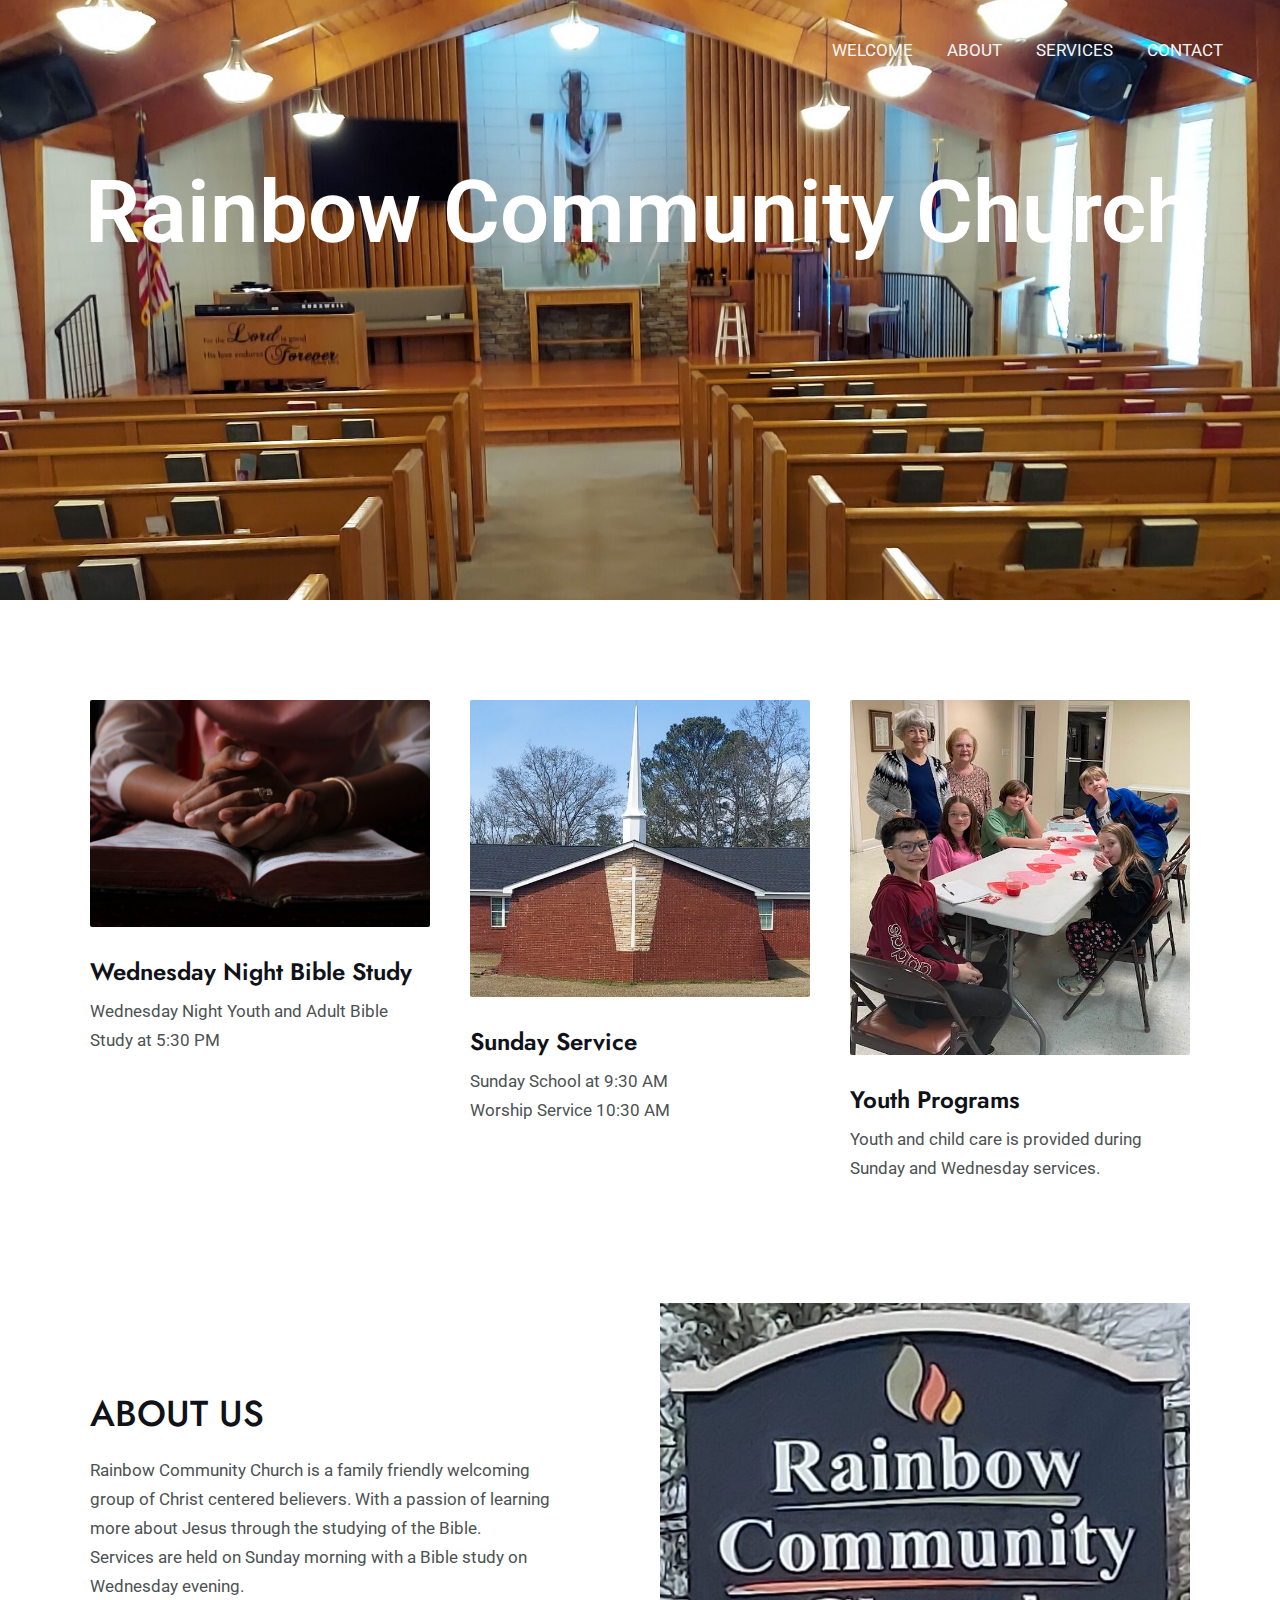
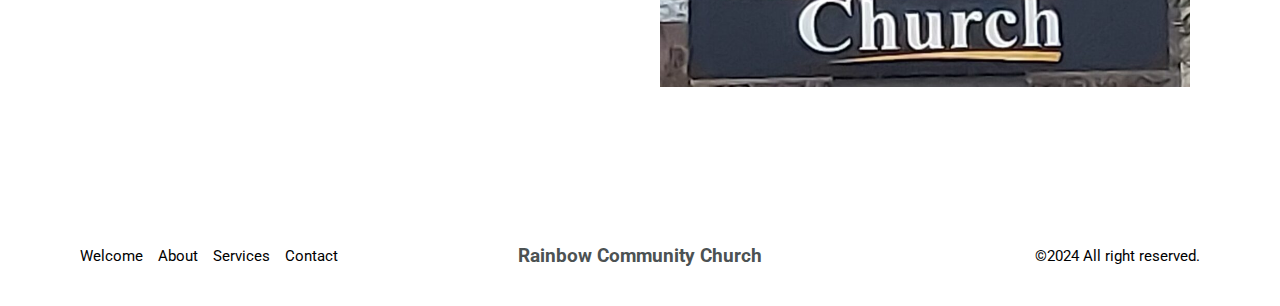
==== index.html @ d30a7c47 "Updated Site" ====
<!DOCTYPE html>
<html lang="en-US">
<head>
<meta charset="UTF-8">
<meta name="viewport" content="width=device-width, initial-scale=1">
	 <link rel="profile" href="https://gmpg.org/xfn/11"> 
	 <title>Rainbow Community Church &#8211; To know Christ Jesus and to make Him known</title>
<meta name="robots" content="max-image-preview:large">
<link rel="dns-prefetch" href="//fonts.googleapis.com">
<link rel="alternate" type="application/rss+xml" title="Rainbow Community Church &raquo; Feed" href="/feed/">
<link rel="alternate" type="application/rss+xml" title="Rainbow Community Church &raquo; Comments Feed" href="/comments/feed/">
<script>
window._wpemojiSettings = {"baseUrl":"https:\/\/s.w.org\/images\/core\/emoji\/14.0.0\/72x72\/","ext":".png","svgUrl":"https:\/\/s.w.org\/images\/core\/emoji\/14.0.0\/svg\/","svgExt":".svg","source":{"concatemoji":"\/wp-includes\/js\/wp-emoji-release.min.js?ver=6.4.3"}};
/*! This file is auto-generated */
!function(i,n){var o,s,e;function c(e){try{var t={supportTests:e,timestamp:(new Date).valueOf()};sessionStorage.setItem(o,JSON.stringify(t))}catch(e){}}function p(e,t,n){e.clearRect(0,0,e.canvas.width,e.canvas.height),e.fillText(t,0,0);var t=new Uint32Array(e.getImageData(0,0,e.canvas.width,e.canvas.height).data),r=(e.clearRect(0,0,e.canvas.width,e.canvas.height),e.fillText(n,0,0),new Uint32Array(e.getImageData(0,0,e.canvas.width,e.canvas.height).data));return t.every(function(e,t){return e===r[t]})}function u(e,t,n){switch(t){case"flag":return n(e,"🏳️‍⚧️","🏳️​⚧️")?!1:!n(e,"🇺🇳","🇺​🇳")&&!n(e,"🏴󠁧󠁢󠁥󠁮󠁧󠁿","🏴​󠁧​󠁢​󠁥​󠁮​󠁧​󠁿");case"emoji":return!n(e,"🫱🏻‍🫲🏿","🫱🏻​🫲🏿")}return!1}function f(e,t,n){var r="undefined"!=typeof WorkerGlobalScope&&self instanceof WorkerGlobalScope?new OffscreenCanvas(300,150):i.createElement("canvas"),a=r.getContext("2d",{willReadFrequently:!0}),o=(a.textBaseline="top",a.font="600 32px Arial",{});return e.forEach(function(e){o[e]=t(a,e,n)}),o}function t(e){var t=i.createElement("script");t.src=e,t.defer=!0,i.head.appendChild(t)}"undefined"!=typeof Promise&&(o="wpEmojiSettingsSupports",s=["flag","emoji"],n.supports={everything:!0,everythingExceptFlag:!0},e=new Promise(function(e){i.addEventListener("DOMContentLoaded",e,{once:!0})}),new Promise(function(t){var n=function(){try{var e=JSON.parse(sessionStorage.getItem(o));if("object"==typeof e&&"number"==typeof e.timestamp&&(new Date).valueOf()<e.timestamp+604800&&"object"==typeof e.supportTests)return e.supportTests}catch(e){}return null}();if(!n){if("undefined"!=typeof Worker&&"undefined"!=typeof OffscreenCanvas&&"undefined"!=typeof URL&&URL.createObjectURL&&"undefined"!=typeof Blob)try{var e="postMessage("+f.toString()+"("+[JSON.stringify(s),u.toString(),p.toString()].join(",")+"));",r=new Blob([e],{type:"text/javascript"}),a=new Worker(URL.createObjectURL(r),{name:"wpTestEmojiSupports"});return void(a.onmessage=function(e){c(n=e.data),a.terminate(),t(n)})}catch(e){}c(n=f(s,u,p))}t(n)}).then(function(e){for(var t in e)n.supports[t]=e[t],n.supports.everything=n.supports.everything&&n.supports[t],"flag"!==t&&(n.supports.everythingExceptFlag=n.supports.everythingExceptFlag&&n.supports[t]);n.supports.everythingExceptFlag=n.supports.everythingExceptFlag&&!n.supports.flag,n.DOMReady=!1,n.readyCallback=function(){n.DOMReady=!0}}).then(function(){return e}).then(function(){var e;n.supports.everything||(n.readyCallback(),(e=n.source||{}).concatemoji?t(e.concatemoji):e.wpemoji&&e.twemoji&&(t(e.twemoji),t(e.wpemoji)))}))}((window,document),window._wpemojiSettings);
</script>
<link rel="stylesheet" id="astra-theme-css-css" href="/wp-content/themes/astra/assets/css/minified/main.min.css?ver=4.6.5" media="all">
<style id="astra-theme-css-inline-css">:root{--ast-container-default-xlg-padding:6.67em;--ast-container-default-lg-padding:5.67em;--ast-container-default-slg-padding:4.34em;--ast-container-default-md-padding:3.34em;--ast-container-default-sm-padding:6.67em;--ast-container-default-xs-padding:2.4em;--ast-container-default-xxs-padding:1.4em;--ast-code-block-background:#EEEEEE;--ast-comment-inputs-background:#FAFAFA;--ast-normal-container-width:1200px;--ast-narrow-container-width:750px;--ast-blog-title-font-weight:normal;--ast-blog-meta-weight:inherit;}html{font-size:106.25%;}a,.page-title{color:var(--ast-global-color-3);}a:hover,a:focus{color:var(--ast-global-color-0);}body,button,input,select,textarea,.ast-button,.ast-custom-button{font-family:'Roboto',sans-serif;font-weight:400;font-size:17px;font-size:1rem;line-height:var(--ast-body-line-height,1.7em);}blockquote{color:var(--ast-global-color-3);}p,.entry-content p{margin-bottom:0em;}h1,.entry-content h1,h2,.entry-content h2,h3,.entry-content h3,h4,.entry-content h4,h5,.entry-content h5,h6,.entry-content h6,.site-title,.site-title a{font-family:'Jost',sans-serif;font-weight:500;}.ast-site-identity .site-title a{color:var(--ast-global-color-5);}.site-title{font-size:35px;font-size:2.0588235294118rem;display:none;}header .custom-logo-link img{max-width:96px;}.astra-logo-svg{width:96px;}.site-header .site-description{font-size:15px;font-size:0.88235294117647rem;display:none;}.entry-title{font-size:30px;font-size:1.7647058823529rem;}.archive .ast-article-post .ast-article-inner,.blog .ast-article-post .ast-article-inner,.archive .ast-article-post .ast-article-inner:hover,.blog .ast-article-post .ast-article-inner:hover{overflow:hidden;}h1,.entry-content h1{font-size:87px;font-size:5.1176470588235rem;font-weight:normal;font-family:'Jost',sans-serif;}h2,.entry-content h2{font-size:41px;font-size:2.4117647058824rem;font-weight:500;font-family:'Jost',sans-serif;}h3,.entry-content h3{font-size:28px;font-size:1.6470588235294rem;font-weight:600;font-family:'Jost',sans-serif;}h4,.entry-content h4{font-size:24px;font-size:1.4117647058824rem;line-height:1.25em;font-weight:600;font-family:'Jost',sans-serif;}h5,.entry-content h5{font-size:18px;font-size:1.0588235294118rem;font-weight:500;font-family:'Jost',sans-serif;}h6,.entry-content h6{font-size:15px;font-size:0.88235294117647rem;font-weight:500;font-family:'Jost',sans-serif;}::selection{background-color:var(--ast-global-color-0);color:#000000;}body,h1,.entry-title a,.entry-content h1,h2,.entry-content h2,h3,.entry-content h3,h4,.entry-content h4,h5,.entry-content h5,h6,.entry-content h6{color:var(--ast-global-color-3);}.tagcloud a:hover,.tagcloud a:focus,.tagcloud a.current-item{color:#ffffff;border-color:var(--ast-global-color-3);background-color:var(--ast-global-color-3);}input:focus,input[type="text"]:focus,input[type="email"]:focus,input[type="url"]:focus,input[type="password"]:focus,input[type="reset"]:focus,input[type="search"]:focus,textarea:focus{border-color:var(--ast-global-color-3);}input[type="radio"]:checked,input[type=reset],input[type="checkbox"]:checked,input[type="checkbox"]:hover:checked,input[type="checkbox"]:focus:checked,input[type=range]::-webkit-slider-thumb{border-color:var(--ast-global-color-3);background-color:var(--ast-global-color-3);box-shadow:none;}.site-footer a:hover + .post-count,.site-footer a:focus + .post-count{background:var(--ast-global-color-3);border-color:var(--ast-global-color-3);}.single .nav-links .nav-previous,.single .nav-links .nav-next{color:var(--ast-global-color-3);}.entry-meta,.entry-meta *{line-height:1.45;color:var(--ast-global-color-3);}.entry-meta a:not(.ast-button):hover,.entry-meta a:not(.ast-button):hover *,.entry-meta a:not(.ast-button):focus,.entry-meta a:not(.ast-button):focus *,.page-links > .page-link,.page-links .page-link:hover,.post-navigation a:hover{color:var(--ast-global-color-0);}#cat option,.secondary .calendar_wrap thead a,.secondary .calendar_wrap thead a:visited{color:var(--ast-global-color-3);}.secondary .calendar_wrap #today,.ast-progress-val span{background:var(--ast-global-color-3);}.secondary a:hover + .post-count,.secondary a:focus + .post-count{background:var(--ast-global-color-3);border-color:var(--ast-global-color-3);}.calendar_wrap #today > a{color:#ffffff;}.page-links .page-link,.single .post-navigation a{color:var(--ast-global-color-3);}.ast-search-menu-icon .search-form button.search-submit{padding:0 4px;}.ast-search-menu-icon form.search-form{padding-right:0;}.ast-search-menu-icon.slide-search input.search-field{width:0;}.ast-header-search .ast-search-menu-icon.ast-dropdown-active .search-form,.ast-header-search .ast-search-menu-icon.ast-dropdown-active .search-field:focus{transition:all 0.2s;}.search-form input.search-field:focus{outline:none;}.astra-logo-svg:not(.sticky-custom-logo .astra-logo-svg,.transparent-custom-logo .astra-logo-svg,.advanced-header-logo .astra-logo-svg){height:60px;}.ast-archive-title{color:var(--ast-global-color-2);}.wp-block-latest-posts > li > a{color:var(--ast-global-color-2);}.widget-title,.widget .wp-block-heading{font-size:24px;font-size:1.4117647058824rem;color:var(--ast-global-color-2);}.ast-search-menu-icon.slide-search a:focus-visible:focus-visible,.astra-search-icon:focus-visible,#close:focus-visible,a:focus-visible,.ast-menu-toggle:focus-visible,.site .skip-link:focus-visible,.wp-block-loginout input:focus-visible,.wp-block-search.wp-block-search__button-inside .wp-block-search__inside-wrapper,.ast-header-navigation-arrow:focus-visible,.woocommerce .wc-proceed-to-checkout > .checkout-button:focus-visible,.woocommerce .woocommerce-MyAccount-navigation ul li a:focus-visible,.ast-orders-table__row .ast-orders-table__cell:focus-visible,.woocommerce .woocommerce-order-details .order-again > .button:focus-visible,.woocommerce .woocommerce-message a.button.wc-forward:focus-visible,.woocommerce #minus_qty:focus-visible,.woocommerce #plus_qty:focus-visible,a#ast-apply-coupon:focus-visible,.woocommerce .woocommerce-info a:focus-visible,.woocommerce .astra-shop-summary-wrap a:focus-visible,.woocommerce a.wc-forward:focus-visible,#ast-apply-coupon:focus-visible,.woocommerce-js .woocommerce-mini-cart-item a.remove:focus-visible,#close:focus-visible,.button.search-submit:focus-visible,#search_submit:focus,.normal-search:focus-visible{outline-style:dotted;outline-color:inherit;outline-width:thin;}input:focus,input[type="text"]:focus,input[type="email"]:focus,input[type="url"]:focus,input[type="password"]:focus,input[type="reset"]:focus,input[type="search"]:focus,input[type="number"]:focus,textarea:focus,.wp-block-search__input:focus,[data-section="section-header-mobile-trigger"] .ast-button-wrap .ast-mobile-menu-trigger-minimal:focus,.ast-mobile-popup-drawer.active .menu-toggle-close:focus,.woocommerce-ordering select.orderby:focus,#ast-scroll-top:focus,#coupon_code:focus,.woocommerce-page #comment:focus,.woocommerce #reviews #respond input#submit:focus,.woocommerce a.add_to_cart_button:focus,.woocommerce .button.single_add_to_cart_button:focus,.woocommerce .woocommerce-cart-form button:focus,.woocommerce .woocommerce-cart-form__cart-item .quantity .qty:focus,.woocommerce .woocommerce-billing-fields .woocommerce-billing-fields__field-wrapper .woocommerce-input-wrapper > .input-text:focus,.woocommerce #order_comments:focus,.woocommerce #place_order:focus,.woocommerce .woocommerce-address-fields .woocommerce-address-fields__field-wrapper .woocommerce-input-wrapper > .input-text:focus,.woocommerce .woocommerce-MyAccount-content form button:focus,.woocommerce .woocommerce-MyAccount-content .woocommerce-EditAccountForm .woocommerce-form-row .woocommerce-Input.input-text:focus,.woocommerce .ast-woocommerce-container .woocommerce-pagination ul.page-numbers li a:focus,body #content .woocommerce form .form-row .select2-container--default .select2-selection--single:focus,#ast-coupon-code:focus,.woocommerce.woocommerce-js .quantity input[type=number]:focus,.woocommerce-js .woocommerce-mini-cart-item .quantity input[type=number]:focus,.woocommerce p#ast-coupon-trigger:focus{border-style:dotted;border-color:inherit;border-width:thin;}input{outline:none;}body .ast-oembed-container *{position:absolute;top:0;width:100%;height:100%;left:0;}body .wp-block-embed-pocket-casts .ast-oembed-container *{position:unset;}.ast-single-post-featured-section + article {margin-top: 2em;}.site-content .ast-single-post-featured-section img {width: 100%;overflow: hidden;object-fit: cover;}.site > .ast-single-related-posts-container {margin-top: 0;}@media (min-width: 922px) {.ast-desktop .ast-container--narrow {max-width: var(--ast-narrow-container-width);margin: 0 auto;}}.ast-page-builder-template .hentry {margin: 0;}.ast-page-builder-template .site-content > .ast-container {max-width: 100%;padding: 0;}.ast-page-builder-template .site .site-content #primary {padding: 0;margin: 0;}.ast-page-builder-template .no-results {text-align: center;margin: 4em auto;}.ast-page-builder-template .ast-pagination {padding: 2em;}.ast-page-builder-template .entry-header.ast-no-title.ast-no-thumbnail {margin-top: 0;}.ast-page-builder-template .entry-header.ast-header-without-markup {margin-top: 0;margin-bottom: 0;}.ast-page-builder-template .entry-header.ast-no-title.ast-no-meta {margin-bottom: 0;}.ast-page-builder-template.single .post-navigation {padding-bottom: 2em;}.ast-page-builder-template.single-post .site-content > .ast-container {max-width: 100%;}.ast-page-builder-template .entry-header {margin-top: 4em;margin-left: auto;margin-right: auto;padding-left: 20px;padding-right: 20px;}.single.ast-page-builder-template .entry-header {padding-left: 20px;padding-right: 20px;}.ast-page-builder-template .ast-archive-description {margin: 4em auto 0;padding-left: 20px;padding-right: 20px;}@media (max-width:921px){#ast-desktop-header{display:none;}}@media (min-width:922px){#ast-mobile-header{display:none;}}.wp-block-buttons.aligncenter{justify-content:center;}@media (max-width:921px){.ast-theme-transparent-header #primary,.ast-theme-transparent-header #secondary{padding:0;}}@media (max-width:921px){.ast-plain-container.ast-no-sidebar #primary{padding:0;}}.ast-plain-container.ast-no-sidebar #primary{margin-top:0;margin-bottom:0;}.wp-block-button.is-style-outline .wp-block-button__link{border-color:var(--ast-global-color-0);}div.wp-block-button.is-style-outline > .wp-block-button__link:not(.has-text-color),div.wp-block-button.wp-block-button__link.is-style-outline:not(.has-text-color){color:var(--ast-global-color-0);}.wp-block-button.is-style-outline .wp-block-button__link:hover,.wp-block-buttons .wp-block-button.is-style-outline .wp-block-button__link:focus,.wp-block-buttons .wp-block-button.is-style-outline > .wp-block-button__link:not(.has-text-color):hover,.wp-block-buttons .wp-block-button.wp-block-button__link.is-style-outline:not(.has-text-color):hover{color:var(--ast-global-color-5);background-color:var(--ast-global-color-1);border-color:var(--ast-global-color-1);}.post-page-numbers.current .page-link,.ast-pagination .page-numbers.current{color:#000000;border-color:var(--ast-global-color-0);background-color:var(--ast-global-color-0);}.wp-block-button.is-style-outline .wp-block-button__link.wp-element-button,.ast-outline-button{border-color:var(--ast-global-color-0);font-family:inherit;font-weight:400;font-size:16px;font-size:0.94117647058824rem;line-height:1em;border-top-left-radius:0px;border-top-right-radius:0px;border-bottom-right-radius:0px;border-bottom-left-radius:0px;}.wp-block-buttons .wp-block-button.is-style-outline > .wp-block-button__link:not(.has-text-color),.wp-block-buttons .wp-block-button.wp-block-button__link.is-style-outline:not(.has-text-color),.ast-outline-button{color:var(--ast-global-color-0);}.wp-block-button.is-style-outline .wp-block-button__link:hover,.wp-block-buttons .wp-block-button.is-style-outline .wp-block-button__link:focus,.wp-block-buttons .wp-block-button.is-style-outline > .wp-block-button__link:not(.has-text-color):hover,.wp-block-buttons .wp-block-button.wp-block-button__link.is-style-outline:not(.has-text-color):hover,.ast-outline-button:hover,.ast-outline-button:focus,.wp-block-uagb-buttons-child .uagb-buttons-repeater.ast-outline-button:hover,.wp-block-uagb-buttons-child .uagb-buttons-repeater.ast-outline-button:focus{color:var(--ast-global-color-5);background-color:var(--ast-global-color-1);border-color:var(--ast-global-color-1);}.wp-block-button .wp-block-button__link.wp-element-button.is-style-outline:not(.has-background),.wp-block-button.is-style-outline>.wp-block-button__link.wp-element-button:not(.has-background),.ast-outline-button{background-color:var(--ast-global-color-0);}@media (max-width:921px){.wp-block-button.is-style-outline .wp-block-button__link.wp-element-button,.ast-outline-button{font-size:16px;font-size:0.94117647058824rem;}}@media (max-width:544px){.wp-block-button.is-style-outline .wp-block-button__link.wp-element-button,.ast-outline-button{font-size:15px;font-size:0.88235294117647rem;}}.entry-content[ast-blocks-layout] > figure{margin-bottom:1em;}h1.widget-title{font-weight:normal;}h2.widget-title{font-weight:500;}h3.widget-title{font-weight:600;}@media (max-width:921px){.ast-separate-container #primary,.ast-separate-container #secondary{padding:1.5em 0;}#primary,#secondary{padding:1.5em 0;margin:0;}.ast-left-sidebar #content > .ast-container{display:flex;flex-direction:column-reverse;width:100%;}.ast-separate-container .ast-article-post,.ast-separate-container .ast-article-single{padding:1.5em 2.14em;}.ast-author-box img.avatar{margin:20px 0 0 0;}}@media (min-width:922px){.ast-separate-container.ast-right-sidebar #primary,.ast-separate-container.ast-left-sidebar #primary{border:0;}.search-no-results.ast-separate-container #primary{margin-bottom:4em;}}.elementor-button-wrapper .elementor-button{border-style:solid;text-decoration:none;border-top-width:0;border-right-width:0;border-left-width:0;border-bottom-width:0;}body .elementor-button.elementor-size-sm,body .elementor-button.elementor-size-xs,body .elementor-button.elementor-size-md,body .elementor-button.elementor-size-lg,body .elementor-button.elementor-size-xl,body .elementor-button{border-top-left-radius:0px;border-top-right-radius:0px;border-bottom-right-radius:0px;border-bottom-left-radius:0px;padding-top:15px;padding-right:40px;padding-bottom:15px;padding-left:40px;}@media (max-width:921px){.elementor-button-wrapper .elementor-button.elementor-size-sm,.elementor-button-wrapper .elementor-button.elementor-size-xs,.elementor-button-wrapper .elementor-button.elementor-size-md,.elementor-button-wrapper .elementor-button.elementor-size-lg,.elementor-button-wrapper .elementor-button.elementor-size-xl,.elementor-button-wrapper .elementor-button{padding-top:16px;padding-right:32px;padding-bottom:16px;padding-left:32px;}}@media (max-width:544px){.elementor-button-wrapper .elementor-button.elementor-size-sm,.elementor-button-wrapper .elementor-button.elementor-size-xs,.elementor-button-wrapper .elementor-button.elementor-size-md,.elementor-button-wrapper .elementor-button.elementor-size-lg,.elementor-button-wrapper .elementor-button.elementor-size-xl,.elementor-button-wrapper .elementor-button{padding-top:15px;padding-right:28px;padding-bottom:15px;padding-left:28px;}}.elementor-button-wrapper .elementor-button{border-color:var(--ast-global-color-0);background-color:var(--ast-global-color-0);}.elementor-button-wrapper .elementor-button:hover,.elementor-button-wrapper .elementor-button:focus{color:var(--ast-global-color-5);background-color:var(--ast-global-color-1);border-color:var(--ast-global-color-1);}.wp-block-button .wp-block-button__link ,.elementor-button-wrapper .elementor-button,.elementor-button-wrapper .elementor-button:visited{color:var(--ast-global-color-5);}.elementor-button-wrapper .elementor-button{font-weight:400;font-size:16px;font-size:0.94117647058824rem;line-height:1em;text-transform:none;letter-spacing:3px;}body .elementor-button.elementor-size-sm,body .elementor-button.elementor-size-xs,body .elementor-button.elementor-size-md,body .elementor-button.elementor-size-lg,body .elementor-button.elementor-size-xl,body .elementor-button{font-size:16px;font-size:0.94117647058824rem;}.wp-block-button .wp-block-button__link:hover,.wp-block-button .wp-block-button__link:focus{color:var(--ast-global-color-5);background-color:var(--ast-global-color-1);border-color:var(--ast-global-color-1);}.elementor-widget-heading h4.elementor-heading-title{line-height:1.25em;}.wp-block-button .wp-block-button__link,.wp-block-search .wp-block-search__button,body .wp-block-file .wp-block-file__button{border-color:var(--ast-global-color-0);background-color:var(--ast-global-color-0);color:var(--ast-global-color-5);font-family:inherit;font-weight:400;line-height:1em;text-transform:none;letter-spacing:3px;font-size:16px;font-size:0.94117647058824rem;border-top-left-radius:0px;border-top-right-radius:0px;border-bottom-right-radius:0px;border-bottom-left-radius:0px;padding-top:15px;padding-right:40px;padding-bottom:15px;padding-left:40px;}@media (max-width:921px){.wp-block-button .wp-block-button__link,.wp-block-search .wp-block-search__button,body .wp-block-file .wp-block-file__button{font-size:16px;font-size:0.94117647058824rem;padding-top:16px;padding-right:32px;padding-bottom:16px;padding-left:32px;}}@media (max-width:544px){.wp-block-button .wp-block-button__link,.wp-block-search .wp-block-search__button,body .wp-block-file .wp-block-file__button{font-size:15px;font-size:0.88235294117647rem;padding-top:15px;padding-right:28px;padding-bottom:15px;padding-left:28px;}}.menu-toggle,button,.ast-button,.ast-custom-button,.button,input#submit,input[type="button"],input[type="submit"],input[type="reset"],form[CLASS*="wp-block-search__"].wp-block-search .wp-block-search__inside-wrapper .wp-block-search__button,body .wp-block-file .wp-block-file__button,.woocommerce-js a.button,.woocommerce button.button,.woocommerce .woocommerce-message a.button,.woocommerce #respond input#submit.alt,.woocommerce input.button.alt,.woocommerce input.button,.woocommerce input.button:disabled,.woocommerce input.button:disabled[disabled],.woocommerce input.button:disabled:hover,.woocommerce input.button:disabled[disabled]:hover,.woocommerce #respond input#submit,.woocommerce button.button.alt.disabled,.wc-block-grid__products .wc-block-grid__product .wp-block-button__link,.wc-block-grid__product-onsale,[CLASS*="wc-block"] button,.woocommerce-js .astra-cart-drawer .astra-cart-drawer-content .woocommerce-mini-cart__buttons .button:not(.checkout):not(.ast-continue-shopping),.woocommerce-js .astra-cart-drawer .astra-cart-drawer-content .woocommerce-mini-cart__buttons a.checkout,.woocommerce button.button.alt.disabled.wc-variation-selection-needed,[CLASS*="wc-block"] .wc-block-components-button{border-style:solid;border-top-width:0;border-right-width:0;border-left-width:0;border-bottom-width:0;color:var(--ast-global-color-5);border-color:var(--ast-global-color-0);background-color:var(--ast-global-color-0);padding-top:15px;padding-right:40px;padding-bottom:15px;padding-left:40px;font-family:inherit;font-weight:400;font-size:16px;font-size:0.94117647058824rem;line-height:1em;text-transform:none;letter-spacing:3px;border-top-left-radius:0px;border-top-right-radius:0px;border-bottom-right-radius:0px;border-bottom-left-radius:0px;}button:focus,.menu-toggle:hover,button:hover,.ast-button:hover,.ast-custom-button:hover .button:hover,.ast-custom-button:hover ,input[type=reset]:hover,input[type=reset]:focus,input#submit:hover,input#submit:focus,input[type="button"]:hover,input[type="button"]:focus,input[type="submit"]:hover,input[type="submit"]:focus,form[CLASS*="wp-block-search__"].wp-block-search .wp-block-search__inside-wrapper .wp-block-search__button:hover,form[CLASS*="wp-block-search__"].wp-block-search .wp-block-search__inside-wrapper .wp-block-search__button:focus,body .wp-block-file .wp-block-file__button:hover,body .wp-block-file .wp-block-file__button:focus,.woocommerce-js a.button:hover,.woocommerce button.button:hover,.woocommerce .woocommerce-message a.button:hover,.woocommerce #respond input#submit:hover,.woocommerce #respond input#submit.alt:hover,.woocommerce input.button.alt:hover,.woocommerce input.button:hover,.woocommerce button.button.alt.disabled:hover,.wc-block-grid__products .wc-block-grid__product .wp-block-button__link:hover,[CLASS*="wc-block"] button:hover,.woocommerce-js .astra-cart-drawer .astra-cart-drawer-content .woocommerce-mini-cart__buttons .button:not(.checkout):not(.ast-continue-shopping):hover,.woocommerce-js .astra-cart-drawer .astra-cart-drawer-content .woocommerce-mini-cart__buttons a.checkout:hover,.woocommerce button.button.alt.disabled.wc-variation-selection-needed:hover,[CLASS*="wc-block"] .wc-block-components-button:hover,[CLASS*="wc-block"] .wc-block-components-button:focus{color:var(--ast-global-color-5);background-color:var(--ast-global-color-1);border-color:var(--ast-global-color-1);}@media (max-width:921px){.menu-toggle,button,.ast-button,.ast-custom-button,.button,input#submit,input[type="button"],input[type="submit"],input[type="reset"],form[CLASS*="wp-block-search__"].wp-block-search .wp-block-search__inside-wrapper .wp-block-search__button,body .wp-block-file .wp-block-file__button,.woocommerce-js a.button,.woocommerce button.button,.woocommerce .woocommerce-message a.button,.woocommerce #respond input#submit.alt,.woocommerce input.button.alt,.woocommerce input.button,.woocommerce input.button:disabled,.woocommerce input.button:disabled[disabled],.woocommerce input.button:disabled:hover,.woocommerce input.button:disabled[disabled]:hover,.woocommerce #respond input#submit,.woocommerce button.button.alt.disabled,.wc-block-grid__products .wc-block-grid__product .wp-block-button__link,.wc-block-grid__product-onsale,[CLASS*="wc-block"] button,.woocommerce-js .astra-cart-drawer .astra-cart-drawer-content .woocommerce-mini-cart__buttons .button:not(.checkout):not(.ast-continue-shopping),.woocommerce-js .astra-cart-drawer .astra-cart-drawer-content .woocommerce-mini-cart__buttons a.checkout,.woocommerce button.button.alt.disabled.wc-variation-selection-needed,[CLASS*="wc-block"] .wc-block-components-button{padding-top:16px;padding-right:32px;padding-bottom:16px;padding-left:32px;font-size:16px;font-size:0.94117647058824rem;}}@media (max-width:544px){.menu-toggle,button,.ast-button,.ast-custom-button,.button,input#submit,input[type="button"],input[type="submit"],input[type="reset"],form[CLASS*="wp-block-search__"].wp-block-search .wp-block-search__inside-wrapper .wp-block-search__button,body .wp-block-file .wp-block-file__button,.woocommerce-js a.button,.woocommerce button.button,.woocommerce .woocommerce-message a.button,.woocommerce #respond input#submit.alt,.woocommerce input.button.alt,.woocommerce input.button,.woocommerce input.button:disabled,.woocommerce input.button:disabled[disabled],.woocommerce input.button:disabled:hover,.woocommerce input.button:disabled[disabled]:hover,.woocommerce #respond input#submit,.woocommerce button.button.alt.disabled,.wc-block-grid__products .wc-block-grid__product .wp-block-button__link,.wc-block-grid__product-onsale,[CLASS*="wc-block"] button,.woocommerce-js .astra-cart-drawer .astra-cart-drawer-content .woocommerce-mini-cart__buttons .button:not(.checkout):not(.ast-continue-shopping),.woocommerce-js .astra-cart-drawer .astra-cart-drawer-content .woocommerce-mini-cart__buttons a.checkout,.woocommerce button.button.alt.disabled.wc-variation-selection-needed,[CLASS*="wc-block"] .wc-block-components-button{padding-top:15px;padding-right:28px;padding-bottom:15px;padding-left:28px;font-size:15px;font-size:0.88235294117647rem;}}@media (max-width:921px){.menu-toggle,button,.ast-button,.button,input#submit,input[type="button"],input[type="submit"],input[type="reset"]{font-size:16px;font-size:0.94117647058824rem;}.ast-mobile-header-stack .main-header-bar .ast-search-menu-icon{display:inline-block;}.ast-header-break-point.ast-header-custom-item-outside .ast-mobile-header-stack .main-header-bar .ast-search-icon{margin:0;}.ast-comment-avatar-wrap img{max-width:2.5em;}.ast-comment-meta{padding:0 1.8888em 1.3333em;}.ast-separate-container .ast-comment-list li.depth-1{padding:1.5em 2.14em;}.ast-separate-container .comment-respond{padding:2em 2.14em;}}@media (min-width:544px){.ast-container{max-width:100%;}}@media (max-width:544px){.ast-separate-container .ast-article-post,.ast-separate-container .ast-article-single,.ast-separate-container .comments-title,.ast-separate-container .ast-archive-description{padding:1.5em 1em;}.ast-separate-container #content .ast-container{padding-left:0.54em;padding-right:0.54em;}.ast-separate-container .ast-comment-list .bypostauthor{padding:.5em;}.ast-search-menu-icon.ast-dropdown-active .search-field{width:170px;}.menu-toggle,button,.ast-button,.button,input#submit,input[type="button"],input[type="submit"],input[type="reset"]{font-size:15px;font-size:0.88235294117647rem;}}body,.ast-separate-container{background-color:var(--ast-global-color-5);;background-image:none;;}@media (max-width:921px){.widget-title{font-size:22px;font-size:1.375rem;}body,button,input,select,textarea,.ast-button,.ast-custom-button{font-size:16px;font-size:0.94117647058824rem;}#secondary,#secondary button,#secondary input,#secondary select,#secondary textarea{font-size:16px;font-size:0.94117647058824rem;}.site-title{display:none;}.site-header .site-description{display:none;}h1,.entry-content h1{font-size:30px;}h2,.entry-content h2{font-size:25px;}h3,.entry-content h3{font-size:28px;}h4,.entry-content h4{font-size:24px;font-size:1.4117647058824rem;}.astra-logo-svg{width:96px;}header .custom-logo-link img,.ast-header-break-point .site-logo-img .custom-mobile-logo-link img{max-width:96px;}}@media (max-width:544px){.site-title{display:none;}.site-header .site-description{display:none;}h1,.entry-content h1{font-size:30px;}h2,.entry-content h2{font-size:25px;}h3,.entry-content h3{font-size:28px;}h4,.entry-content h4{font-size:24px;font-size:1.4117647058824rem;}header .custom-logo-link img,.ast-header-break-point .site-branding img,.ast-header-break-point .custom-logo-link img{max-width:96px;}.astra-logo-svg{width:96px;}.ast-header-break-point .site-logo-img .custom-mobile-logo-link img{max-width:96px;}}@media (max-width:544px){html{font-size:96.9%;}}@media (min-width:922px){.ast-container{max-width:1240px;}}@media (min-width:922px){.site-content .ast-container{display:flex;}}@media (max-width:921px){.site-content .ast-container{flex-direction:column;}}@media (min-width:922px){.main-header-menu .sub-menu .menu-item.ast-left-align-sub-menu:hover > .sub-menu,.main-header-menu .sub-menu .menu-item.ast-left-align-sub-menu.focus > .sub-menu{margin-left:-0px;}}.ast-theme-transparent-header .ast-header-search .astra-search-icon,.ast-theme-transparent-header .ast-header-search .search-field::placeholder,.ast-theme-transparent-header .ast-header-search .ast-icon{color:#ffffff;}.ast-theme-transparent-header [data-section="section-header-mobile-trigger"] .ast-button-wrap .mobile-menu-toggle-icon .ast-mobile-svg{fill:#ffffff;}.ast-theme-transparent-header [data-section="section-header-mobile-trigger"] .ast-button-wrap .mobile-menu-wrap .mobile-menu{color:#ffffff;}.ast-theme-transparent-header [data-section="section-header-mobile-trigger"] .ast-button-wrap .ast-mobile-menu-trigger-fill{background:var(--ast-global-color-0);}.ast-theme-transparent-header [data-section="section-header-mobile-trigger"] .ast-button-wrap .ast-mobile-menu-trigger-fill,.ast-theme-transparent-header [data-section="section-header-mobile-trigger"] .ast-button-wrap .ast-mobile-menu-trigger-minimal{color:#ffffff;border:none;}.site .comments-area{padding-bottom:3em;}.footer-widget-area[data-section^="section-fb-html-"] .ast-builder-html-element{text-align:center;}.wp-block-file {display: flex;align-items: center;flex-wrap: wrap;justify-content: space-between;}.wp-block-pullquote {border: none;}.wp-block-pullquote blockquote::before {content: "\201D";font-family: "Helvetica",sans-serif;display: flex;transform: rotate( 180deg );font-size: 6rem;font-style: normal;line-height: 1;font-weight: bold;align-items: center;justify-content: center;}.has-text-align-right > blockquote::before {justify-content: flex-start;}.has-text-align-left > blockquote::before {justify-content: flex-end;}figure.wp-block-pullquote.is-style-solid-color blockquote {max-width: 100%;text-align: inherit;}html body {--wp--custom--ast-default-block-top-padding: 3em;--wp--custom--ast-default-block-right-padding: 3em;--wp--custom--ast-default-block-bottom-padding: 3em;--wp--custom--ast-default-block-left-padding: 3em;--wp--custom--ast-container-width: 1200px;--wp--custom--ast-content-width-size: 1200px;--wp--custom--ast-wide-width-size: calc(1200px + var(--wp--custom--ast-default-block-left-padding) + var(--wp--custom--ast-default-block-right-padding));}.ast-narrow-container {--wp--custom--ast-content-width-size: 750px;--wp--custom--ast-wide-width-size: 750px;}@media(max-width: 921px) {html body {--wp--custom--ast-default-block-top-padding: 3em;--wp--custom--ast-default-block-right-padding: 2em;--wp--custom--ast-default-block-bottom-padding: 3em;--wp--custom--ast-default-block-left-padding: 2em;}}@media(max-width: 544px) {html body {--wp--custom--ast-default-block-top-padding: 3em;--wp--custom--ast-default-block-right-padding: 1.5em;--wp--custom--ast-default-block-bottom-padding: 3em;--wp--custom--ast-default-block-left-padding: 1.5em;}}.entry-content > .wp-block-group,.entry-content > .wp-block-cover,.entry-content > .wp-block-columns {padding-top: var(--wp--custom--ast-default-block-top-padding);padding-right: var(--wp--custom--ast-default-block-right-padding);padding-bottom: var(--wp--custom--ast-default-block-bottom-padding);padding-left: var(--wp--custom--ast-default-block-left-padding);}.ast-plain-container.ast-no-sidebar .entry-content > .alignfull,.ast-page-builder-template .ast-no-sidebar .entry-content > .alignfull {margin-left: calc( -50vw + 50%);margin-right: calc( -50vw + 50%);max-width: 100vw;width: 100vw;}.ast-plain-container.ast-no-sidebar .entry-content .alignfull .alignfull,.ast-page-builder-template.ast-no-sidebar .entry-content .alignfull .alignfull,.ast-plain-container.ast-no-sidebar .entry-content .alignfull .alignwide,.ast-page-builder-template.ast-no-sidebar .entry-content .alignfull .alignwide,.ast-plain-container.ast-no-sidebar .entry-content .alignwide .alignfull,.ast-page-builder-template.ast-no-sidebar .entry-content .alignwide .alignfull,.ast-plain-container.ast-no-sidebar .entry-content .alignwide .alignwide,.ast-page-builder-template.ast-no-sidebar .entry-content .alignwide .alignwide,.ast-plain-container.ast-no-sidebar .entry-content .wp-block-column .alignfull,.ast-page-builder-template.ast-no-sidebar .entry-content .wp-block-column .alignfull,.ast-plain-container.ast-no-sidebar .entry-content .wp-block-column .alignwide,.ast-page-builder-template.ast-no-sidebar .entry-content .wp-block-column .alignwide {margin-left: auto;margin-right: auto;width: 100%;}[ast-blocks-layout] .wp-block-separator:not(.is-style-dots) {height: 0;}[ast-blocks-layout] .wp-block-separator {margin: 20px auto;}[ast-blocks-layout] .wp-block-separator:not(.is-style-wide):not(.is-style-dots) {max-width: 100px;}[ast-blocks-layout] .wp-block-separator.has-background {padding: 0;}.entry-content[ast-blocks-layout] > * {max-width: var(--wp--custom--ast-content-width-size);margin-left: auto;margin-right: auto;}.entry-content[ast-blocks-layout] > .alignwide {max-width: var(--wp--custom--ast-wide-width-size);}.entry-content[ast-blocks-layout] .alignfull {max-width: none;}.entry-content .wp-block-columns {margin-bottom: 0;}blockquote {margin: 1.5em;border-color: rgba(0,0,0,0.05);}.wp-block-quote:not(.has-text-align-right):not(.has-text-align-center) {border-left: 5px solid rgba(0,0,0,0.05);}.has-text-align-right > blockquote,blockquote.has-text-align-right {border-right: 5px solid rgba(0,0,0,0.05);}.has-text-align-left > blockquote,blockquote.has-text-align-left {border-left: 5px solid rgba(0,0,0,0.05);}.wp-block-site-tagline,.wp-block-latest-posts .read-more {margin-top: 15px;}.wp-block-loginout p label {display: block;}.wp-block-loginout p:not(.login-remember):not(.login-submit) input {width: 100%;}.wp-block-loginout input:focus {border-color: transparent;}.wp-block-loginout input:focus {outline: thin dotted;}.entry-content .wp-block-media-text .wp-block-media-text__content {padding: 0 0 0 8%;}.entry-content .wp-block-media-text.has-media-on-the-right .wp-block-media-text__content {padding: 0 8% 0 0;}.entry-content .wp-block-media-text.has-background .wp-block-media-text__content {padding: 8%;}.entry-content .wp-block-cover:not([class*="background-color"]) .wp-block-cover__inner-container,.entry-content .wp-block-cover:not([class*="background-color"]) .wp-block-cover-image-text,.entry-content .wp-block-cover:not([class*="background-color"]) .wp-block-cover-text,.entry-content .wp-block-cover-image:not([class*="background-color"]) .wp-block-cover__inner-container,.entry-content .wp-block-cover-image:not([class*="background-color"]) .wp-block-cover-image-text,.entry-content .wp-block-cover-image:not([class*="background-color"]) .wp-block-cover-text {color: var(--ast-global-color-5);}.wp-block-loginout .login-remember input {width: 1.1rem;height: 1.1rem;margin: 0 5px 4px 0;vertical-align: middle;}.wp-block-latest-posts > li > *:first-child,.wp-block-latest-posts:not(.is-grid) > li:first-child {margin-top: 0;}.wp-block-search__inside-wrapper .wp-block-search__input {padding: 0 10px;color: var(--ast-global-color-3);background: var(--ast-global-color-5);border-color: var(--ast-border-color);}.wp-block-latest-posts .read-more {margin-bottom: 1.5em;}.wp-block-search__no-button .wp-block-search__inside-wrapper .wp-block-search__input {padding-top: 5px;padding-bottom: 5px;}.wp-block-latest-posts .wp-block-latest-posts__post-date,.wp-block-latest-posts .wp-block-latest-posts__post-author {font-size: 1rem;}.wp-block-latest-posts > li > *,.wp-block-latest-posts:not(.is-grid) > li {margin-top: 12px;margin-bottom: 12px;}.ast-page-builder-template .entry-content[ast-blocks-layout] > *,.ast-page-builder-template .entry-content[ast-blocks-layout] > .alignfull > * {max-width: none;}.ast-page-builder-template .entry-content[ast-blocks-layout] > .alignwide > * {max-width: var(--wp--custom--ast-wide-width-size);}.ast-page-builder-template .entry-content[ast-blocks-layout] > .inherit-container-width > *,.ast-page-builder-template .entry-content[ast-blocks-layout] > * > *,.entry-content[ast-blocks-layout] > .wp-block-cover .wp-block-cover__inner-container {max-width: var(--wp--custom--ast-content-width-size);margin-left: auto;margin-right: auto;}.entry-content[ast-blocks-layout] .wp-block-cover:not(.alignleft):not(.alignright) {width: auto;}@media(max-width: 1200px) {.ast-separate-container .entry-content > .alignfull,.ast-separate-container .entry-content[ast-blocks-layout] > .alignwide,.ast-plain-container .entry-content[ast-blocks-layout] > .alignwide,.ast-plain-container .entry-content .alignfull {margin-left: calc(-1 * min(var(--ast-container-default-xlg-padding),20px)) ;margin-right: calc(-1 * min(var(--ast-container-default-xlg-padding),20px));}}@media(min-width: 1201px) {.ast-separate-container .entry-content > .alignfull {margin-left: calc(-1 * var(--ast-container-default-xlg-padding) );margin-right: calc(-1 * var(--ast-container-default-xlg-padding) );}.ast-separate-container .entry-content[ast-blocks-layout] > .alignwide,.ast-plain-container .entry-content[ast-blocks-layout] > .alignwide {margin-left: calc(-1 * var(--wp--custom--ast-default-block-left-padding) );margin-right: calc(-1 * var(--wp--custom--ast-default-block-right-padding) );}}@media(min-width: 921px) {.ast-separate-container .entry-content .wp-block-group.alignwide:not(.inherit-container-width) > :where(:not(.alignleft):not(.alignright)),.ast-plain-container .entry-content .wp-block-group.alignwide:not(.inherit-container-width) > :where(:not(.alignleft):not(.alignright)) {max-width: calc( var(--wp--custom--ast-content-width-size) + 80px );}.ast-plain-container.ast-right-sidebar .entry-content[ast-blocks-layout] .alignfull,.ast-plain-container.ast-left-sidebar .entry-content[ast-blocks-layout] .alignfull {margin-left: -60px;margin-right: -60px;}}@media(min-width: 544px) {.entry-content > .alignleft {margin-right: 20px;}.entry-content > .alignright {margin-left: 20px;}}@media (max-width:544px){.wp-block-columns .wp-block-column:not(:last-child){margin-bottom:20px;}.wp-block-latest-posts{margin:0;}}@media( max-width: 600px ) {.entry-content .wp-block-media-text .wp-block-media-text__content,.entry-content .wp-block-media-text.has-media-on-the-right .wp-block-media-text__content {padding: 8% 0 0;}.entry-content .wp-block-media-text.has-background .wp-block-media-text__content {padding: 8%;}}.ast-page-builder-template .entry-header {padding-left: 0;}.ast-narrow-container .site-content .wp-block-uagb-image--align-full .wp-block-uagb-image__figure {max-width: 100%;margin-left: auto;margin-right: auto;}:root .has-ast-global-color-0-color{color:var(--ast-global-color-0);}:root .has-ast-global-color-0-background-color{background-color:var(--ast-global-color-0);}:root .wp-block-button .has-ast-global-color-0-color{color:var(--ast-global-color-0);}:root .wp-block-button .has-ast-global-color-0-background-color{background-color:var(--ast-global-color-0);}:root .has-ast-global-color-1-color{color:var(--ast-global-color-1);}:root .has-ast-global-color-1-background-color{background-color:var(--ast-global-color-1);}:root .wp-block-button .has-ast-global-color-1-color{color:var(--ast-global-color-1);}:root .wp-block-button .has-ast-global-color-1-background-color{background-color:var(--ast-global-color-1);}:root .has-ast-global-color-2-color{color:var(--ast-global-color-2);}:root .has-ast-global-color-2-background-color{background-color:var(--ast-global-color-2);}:root .wp-block-button .has-ast-global-color-2-color{color:var(--ast-global-color-2);}:root .wp-block-button .has-ast-global-color-2-background-color{background-color:var(--ast-global-color-2);}:root .has-ast-global-color-3-color{color:var(--ast-global-color-3);}:root .has-ast-global-color-3-background-color{background-color:var(--ast-global-color-3);}:root .wp-block-button .has-ast-global-color-3-color{color:var(--ast-global-color-3);}:root .wp-block-button .has-ast-global-color-3-background-color{background-color:var(--ast-global-color-3);}:root .has-ast-global-color-4-color{color:var(--ast-global-color-4);}:root .has-ast-global-color-4-background-color{background-color:var(--ast-global-color-4);}:root .wp-block-button .has-ast-global-color-4-color{color:var(--ast-global-color-4);}:root .wp-block-button .has-ast-global-color-4-background-color{background-color:var(--ast-global-color-4);}:root .has-ast-global-color-5-color{color:var(--ast-global-color-5);}:root .has-ast-global-color-5-background-color{background-color:var(--ast-global-color-5);}:root .wp-block-button .has-ast-global-color-5-color{color:var(--ast-global-color-5);}:root .wp-block-button .has-ast-global-color-5-background-color{background-color:var(--ast-global-color-5);}:root .has-ast-global-color-6-color{color:var(--ast-global-color-6);}:root .has-ast-global-color-6-background-color{background-color:var(--ast-global-color-6);}:root .wp-block-button .has-ast-global-color-6-color{color:var(--ast-global-color-6);}:root .wp-block-button .has-ast-global-color-6-background-color{background-color:var(--ast-global-color-6);}:root .has-ast-global-color-7-color{color:var(--ast-global-color-7);}:root .has-ast-global-color-7-background-color{background-color:var(--ast-global-color-7);}:root .wp-block-button .has-ast-global-color-7-color{color:var(--ast-global-color-7);}:root .wp-block-button .has-ast-global-color-7-background-color{background-color:var(--ast-global-color-7);}:root .has-ast-global-color-8-color{color:var(--ast-global-color-8);}:root .has-ast-global-color-8-background-color{background-color:var(--ast-global-color-8);}:root .wp-block-button .has-ast-global-color-8-color{color:var(--ast-global-color-8);}:root .wp-block-button .has-ast-global-color-8-background-color{background-color:var(--ast-global-color-8);}:root{--ast-global-color-0:#2FC1FF;--ast-global-color-1:#08ACF2;--ast-global-color-2:#101218;--ast-global-color-3:#4C5253;--ast-global-color-4:#F3F6F6;--ast-global-color-5:#FFFFFF;--ast-global-color-6:#000000;--ast-global-color-7:#4B4F58;--ast-global-color-8:#F6F7F8;}:root {--ast-border-color : #989898;}.ast-single-entry-banner {-js-display: flex;display: flex;flex-direction: column;justify-content: center;text-align: center;position: relative;background: #eeeeee;}.ast-single-entry-banner[data-banner-layout="layout-1"] {max-width: 1200px;background: inherit;padding: 20px 0;}.ast-single-entry-banner[data-banner-width-type="custom"] {margin: 0 auto;width: 100%;}.ast-single-entry-banner + .site-content .entry-header {margin-bottom: 0;}.site .ast-author-avatar {--ast-author-avatar-size: ;}a.ast-underline-text {text-decoration: underline;}.ast-container > .ast-terms-link {position: relative;display: block;}a.ast-button.ast-badge-tax {padding: 4px 8px;border-radius: 3px;font-size: inherit;}header.entry-header .entry-title{font-size:30px;font-size:1.7647058823529rem;}header.entry-header > *:not(:last-child){margin-bottom:10px;}.ast-archive-entry-banner {-js-display: flex;display: flex;flex-direction: column;justify-content: center;text-align: center;position: relative;background: #eeeeee;}.ast-archive-entry-banner[data-banner-width-type="custom"] {margin: 0 auto;width: 100%;}.ast-archive-entry-banner[data-banner-layout="layout-1"] {background: inherit;padding: 20px 0;text-align: left;}body.archive .ast-archive-description{max-width:1200px;width:100%;text-align:left;padding-top:3em;padding-right:3em;padding-bottom:3em;padding-left:3em;}body.archive .ast-archive-description .ast-archive-title,body.archive .ast-archive-description .ast-archive-title *{font-size:40px;font-size:2.3529411764706rem;}body.archive .ast-archive-description > *:not(:last-child){margin-bottom:10px;}@media (max-width:921px){body.archive .ast-archive-description{text-align:left;}}@media (max-width:544px){body.archive .ast-archive-description{text-align:left;}}.ast-theme-transparent-header #masthead .site-logo-img .transparent-custom-logo .astra-logo-svg{width:60px;}.ast-theme-transparent-header #masthead .site-logo-img .transparent-custom-logo img{ max-width:60px;}@media (max-width:921px){.ast-theme-transparent-header #masthead .site-logo-img .transparent-custom-logo .astra-logo-svg{width:60px;}.ast-theme-transparent-header #masthead .site-logo-img .transparent-custom-logo img{ max-width:60px;}}@media (max-width:543px){.ast-theme-transparent-header #masthead .site-logo-img .transparent-custom-logo .astra-logo-svg{width:50px;}.ast-theme-transparent-header #masthead .site-logo-img .transparent-custom-logo img{ max-width:50px;}}@media (min-width:921px){.ast-theme-transparent-header #masthead{position:absolute;left:0;right:0;}.ast-theme-transparent-header .main-header-bar,.ast-theme-transparent-header.ast-header-break-point .main-header-bar{background:none;}body.elementor-editor-active.ast-theme-transparent-header #masthead,.fl-builder-edit .ast-theme-transparent-header #masthead,body.vc_editor.ast-theme-transparent-header #masthead,body.brz-ed.ast-theme-transparent-header #masthead{z-index:0;}.ast-header-break-point.ast-replace-site-logo-transparent.ast-theme-transparent-header .custom-mobile-logo-link{display:none;}.ast-header-break-point.ast-replace-site-logo-transparent.ast-theme-transparent-header .transparent-custom-logo{display:inline-block;}.ast-theme-transparent-header .ast-above-header,.ast-theme-transparent-header .ast-above-header.ast-above-header-bar{background-image:none;background-color:transparent;}.ast-theme-transparent-header .ast-below-header{background-image:none;background-color:transparent;}}.ast-theme-transparent-header .site-title a,.ast-theme-transparent-header .site-title a:focus,.ast-theme-transparent-header .site-title a:hover,.ast-theme-transparent-header .site-title a:visited{color:var(--ast-global-color-5);}.ast-theme-transparent-header .site-header .site-description{color:var(--ast-global-color-5);}.ast-theme-transparent-header .ast-builder-menu .main-header-menu,.ast-theme-transparent-header .ast-builder-menu .main-header-menu .sub-menu,.ast-theme-transparent-header .ast-builder-menu .main-header-menu,.ast-theme-transparent-header.ast-header-break-point .ast-builder-menu .main-header-bar-wrap .main-header-menu,.ast-flyout-menu-enable.ast-header-break-point.ast-theme-transparent-header .main-header-bar-navigation .site-navigation,.ast-fullscreen-menu-enable.ast-header-break-point.ast-theme-transparent-header .main-header-bar-navigation .site-navigation,.ast-flyout-above-menu-enable.ast-header-break-point.ast-theme-transparent-header .ast-above-header-navigation-wrap .ast-above-header-navigation,.ast-flyout-below-menu-enable.ast-header-break-point.ast-theme-transparent-header .ast-below-header-navigation-wrap .ast-below-header-actual-nav,.ast-fullscreen-above-menu-enable.ast-header-break-point.ast-theme-transparent-header .ast-above-header-navigation-wrap,.ast-fullscreen-below-menu-enable.ast-header-break-point.ast-theme-transparent-header .ast-below-header-navigation-wrap,.ast-theme-transparent-header .main-header-menu .menu-link{background-color:rgba(255,255,255,0);}.ast-theme-transparent-header .ast-builder-menu .main-header-menu .menu-item .sub-menu,.ast-header-break-point.ast-flyout-menu-enable.ast-header-break-point .ast-builder-menu .main-header-bar-navigation .main-header-menu .menu-item .sub-menu,.ast-header-break-point.ast-flyout-menu-enable.ast-header-break-point .ast-builder-menu .main-header-bar-navigation [CLASS*="ast-builder-menu-"] .main-header-menu .menu-item .sub-menu,.ast-theme-transparent-header .ast-builder-menu .main-header-menu .menu-item .sub-menu .menu-link,.ast-header-break-point.ast-flyout-menu-enable.ast-header-break-point .ast-builder-menu .main-header-bar-navigation .main-header-menu .menu-item .sub-menu .menu-link,.ast-header-break-point.ast-flyout-menu-enable.ast-header-break-point .ast-builder-menu .main-header-bar-navigation [CLASS*="ast-builder-menu-"] .main-header-menu .menu-item .sub-menu .menu-link,.ast-theme-transparent-header .main-header-menu .menu-item .sub-menu .menu-link,.ast-header-break-point.ast-flyout-menu-enable.ast-header-break-point .main-header-bar-navigation .main-header-menu .menu-item .sub-menu .menu-link,.ast-theme-transparent-header .main-header-menu .menu-item .sub-menu,.ast-header-break-point.ast-flyout-menu-enable.ast-header-break-point .main-header-bar-navigation .main-header-menu .menu-item .sub-menu{background-color:var(--ast-global-color-5);}.ast-theme-transparent-header .ast-builder-menu .main-header-menu,.ast-theme-transparent-header .ast-builder-menu .main-header-menu .menu-link,.ast-theme-transparent-header [CLASS*="ast-builder-menu-"] .main-header-menu .menu-item > .menu-link,.ast-theme-transparent-header .ast-masthead-custom-menu-items,.ast-theme-transparent-header .ast-masthead-custom-menu-items a,.ast-theme-transparent-header .ast-builder-menu .main-header-menu .menu-item > .ast-menu-toggle,.ast-theme-transparent-header .ast-builder-menu .main-header-menu .menu-item > .ast-menu-toggle,.ast-theme-transparent-header .ast-above-header-navigation a,.ast-header-break-point.ast-theme-transparent-header .ast-above-header-navigation a,.ast-header-break-point.ast-theme-transparent-header .ast-above-header-navigation > ul.ast-above-header-menu > .menu-item-has-children:not(.current-menu-item) > .ast-menu-toggle,.ast-theme-transparent-header .ast-below-header-menu,.ast-theme-transparent-header .ast-below-header-menu a,.ast-header-break-point.ast-theme-transparent-header .ast-below-header-menu a,.ast-header-break-point.ast-theme-transparent-header .ast-below-header-menu,.ast-theme-transparent-header .main-header-menu .menu-link{color:var(--ast-global-color-4);}.ast-theme-transparent-header .ast-builder-menu .main-header-menu .menu-item:hover > .menu-link,.ast-theme-transparent-header .ast-builder-menu .main-header-menu .menu-item:hover > .ast-menu-toggle,.ast-theme-transparent-header .ast-builder-menu .main-header-menu .ast-masthead-custom-menu-items a:hover,.ast-theme-transparent-header .ast-builder-menu .main-header-menu .focus > .menu-link,.ast-theme-transparent-header .ast-builder-menu .main-header-menu .focus > .ast-menu-toggle,.ast-theme-transparent-header .ast-builder-menu .main-header-menu .current-menu-item > .menu-link,.ast-theme-transparent-header .ast-builder-menu .main-header-menu .current-menu-ancestor > .menu-link,.ast-theme-transparent-header .ast-builder-menu .main-header-menu .current-menu-item > .ast-menu-toggle,.ast-theme-transparent-header .ast-builder-menu .main-header-menu .current-menu-ancestor > .ast-menu-toggle,.ast-theme-transparent-header [CLASS*="ast-builder-menu-"] .main-header-menu .current-menu-item > .menu-link,.ast-theme-transparent-header [CLASS*="ast-builder-menu-"] .main-header-menu .current-menu-ancestor > .menu-link,.ast-theme-transparent-header [CLASS*="ast-builder-menu-"] .main-header-menu .current-menu-item > .ast-menu-toggle,.ast-theme-transparent-header [CLASS*="ast-builder-menu-"] .main-header-menu .current-menu-ancestor > .ast-menu-toggle,.ast-theme-transparent-header .main-header-menu .menu-item:hover > .menu-link,.ast-theme-transparent-header .main-header-menu .current-menu-item > .menu-link,.ast-theme-transparent-header .main-header-menu .current-menu-ancestor > .menu-link{color:var(--ast-global-color-8);}.ast-theme-transparent-header .ast-builder-menu .main-header-menu .menu-item .sub-menu .menu-link,.ast-theme-transparent-header .main-header-menu .menu-item .sub-menu .menu-link{background-color:transparent;}@media (max-width:921px){.ast-theme-transparent-header #masthead{position:absolute;left:0;right:0;}.ast-theme-transparent-header .main-header-bar,.ast-theme-transparent-header.ast-header-break-point .main-header-bar{background:none;}body.elementor-editor-active.ast-theme-transparent-header #masthead,.fl-builder-edit .ast-theme-transparent-header #masthead,body.vc_editor.ast-theme-transparent-header #masthead,body.brz-ed.ast-theme-transparent-header #masthead{z-index:0;}.ast-header-break-point.ast-replace-site-logo-transparent.ast-theme-transparent-header .custom-mobile-logo-link{display:none;}.ast-header-break-point.ast-replace-site-logo-transparent.ast-theme-transparent-header .transparent-custom-logo{display:inline-block;}.ast-theme-transparent-header .ast-above-header,.ast-theme-transparent-header .ast-above-header.ast-above-header-bar{background-image:none;background-color:transparent;}.ast-theme-transparent-header .ast-below-header{background-image:none;background-color:transparent;}}@media (max-width:921px){.ast-theme-transparent-header .site-title a,.ast-theme-transparent-header .site-title a:focus,.ast-theme-transparent-header .site-title a:hover,.ast-theme-transparent-header .site-title a:visited,.ast-theme-transparent-header .ast-builder-layout-element .ast-site-identity .site-title a,.ast-theme-transparent-header .ast-builder-layout-element .ast-site-identity .site-title a:hover,.ast-theme-transparent-header .ast-builder-layout-element .ast-site-identity .site-title a:focus,.ast-theme-transparent-header .ast-builder-layout-element .ast-site-identity .site-title a:visited{color:#ffffff;}.ast-theme-transparent-header .site-header .site-description{color:#ffffff;}.ast-theme-transparent-header.ast-header-break-point .ast-builder-menu .main-header-menu,.ast-theme-transparent-header.ast-header-break-point .ast-builder-menu.main-header-menu .sub-menu,.ast-theme-transparent-header.ast-header-break-point .ast-builder-menu.main-header-menu,.ast-theme-transparent-header.ast-header-break-point .ast-builder-menu .main-header-bar-wrap .main-header-menu,.ast-flyout-menu-enable.ast-header-break-point.ast-theme-transparent-header .main-header-bar-navigation .site-navigation,.ast-fullscreen-menu-enable.ast-header-break-point.ast-theme-transparent-header .main-header-bar-navigation .site-navigation,.ast-flyout-above-menu-enable.ast-header-break-point.ast-theme-transparent-header .ast-above-header-navigation-wrap .ast-above-header-navigation,.ast-flyout-below-menu-enable.ast-header-break-point.ast-theme-transparent-header .ast-below-header-navigation-wrap .ast-below-header-actual-nav,.ast-fullscreen-above-menu-enable.ast-header-break-point.ast-theme-transparent-header .ast-above-header-navigation-wrap,.ast-fullscreen-below-menu-enable.ast-header-break-point.ast-theme-transparent-header .ast-below-header-navigation-wrap,.ast-theme-transparent-header .main-header-menu .menu-link{background-color:#ffffff;}.ast-theme-transparent-header .ast-builder-menu .main-header-menu,.ast-theme-transparent-header .ast-builder-menu .main-header-menu .menu-link,.ast-theme-transparent-header [CLASS*="ast-builder-menu-"] .main-header-menu .menu-item > .menu-link,.ast-theme-transparent-header .ast-masthead-custom-menu-items,.ast-theme-transparent-header .ast-masthead-custom-menu-items a,.ast-theme-transparent-header .ast-builder-menu .main-header-menu .menu-item > .ast-menu-toggle,.ast-theme-transparent-header .ast-builder-menu .main-header-menu .menu-item > .ast-menu-toggle,.ast-theme-transparent-header .main-header-menu .menu-link{color:var(--ast-global-color-4);}.ast-theme-transparent-header .ast-builder-menu .main-header-menu .menu-item:hover > .menu-link,.ast-theme-transparent-header .ast-builder-menu .main-header-menu .menu-item:hover > .ast-menu-toggle,.ast-theme-transparent-header .ast-builder-menu .main-header-menu .ast-masthead-custom-menu-items a:hover,.ast-theme-transparent-header .ast-builder-menu .main-header-menu .focus > .menu-link,.ast-theme-transparent-header .ast-builder-menu .main-header-menu .focus > .ast-menu-toggle,.ast-theme-transparent-header .ast-builder-menu .main-header-menu .current-menu-item > .menu-link,.ast-theme-transparent-header .ast-builder-menu .main-header-menu .current-menu-ancestor > .menu-link,.ast-theme-transparent-header .ast-builder-menu .main-header-menu .current-menu-item > .ast-menu-toggle,.ast-theme-transparent-header .ast-builder-menu .main-header-menu .current-menu-ancestor > .ast-menu-toggle,.ast-theme-transparent-header [CLASS*="ast-builder-menu-"] .main-header-menu .current-menu-item > .menu-link,.ast-theme-transparent-header [CLASS*="ast-builder-menu-"] .main-header-menu .current-menu-ancestor > .menu-link,.ast-theme-transparent-header [CLASS*="ast-builder-menu-"] .main-header-menu .current-menu-item > .ast-menu-toggle,.ast-theme-transparent-header [CLASS*="ast-builder-menu-"] .main-header-menu .current-menu-ancestor > .ast-menu-toggle,.ast-theme-transparent-header .main-header-menu .menu-item:hover > .menu-link,.ast-theme-transparent-header .main-header-menu .current-menu-item > .menu-link,.ast-theme-transparent-header .main-header-menu .current-menu-ancestor > .menu-link{color:var(--ast-global-color-8);}}@media (max-width:544px){.ast-theme-transparent-header .site-title a,.ast-theme-transparent-header .site-title a:focus,.ast-theme-transparent-header .site-title a:hover,.ast-theme-transparent-header .site-title a:visited,.ast-theme-transparent-header .ast-builder-layout-element .ast-site-identity .site-title a,.ast-theme-transparent-header .ast-builder-layout-element .ast-site-identity .site-title a:hover,.ast-theme-transparent-header .ast-builder-layout-element .ast-site-identity .site-title a:focus,.ast-theme-transparent-header .ast-builder-layout-element .ast-site-identity .site-title a:visited{color:#ffffff;}.ast-theme-transparent-header .site-header .site-description{color:#ffffff;}.ast-theme-transparent-header.ast-header-break-point .ast-builder-menu .main-header-menu,.ast-theme-transparent-header.ast-header-break-point .ast-builder-menu.main-header-menu .sub-menu,.ast-theme-transparent-header.ast-header-break-point .ast-builder-menu.main-header-menu,.ast-theme-transparent-header.ast-header-break-point .ast-builder-menu .main-header-bar-wrap .main-header-menu,.ast-flyout-menu-enable.ast-header-break-point.ast-theme-transparent-header .main-header-bar-navigation .site-navigation,.ast-fullscreen-menu-enable.ast-header-break-point.ast-theme-transparent-header .main-header-bar-navigation .site-navigation,.ast-flyout-above-menu-enable.ast-header-break-point.ast-theme-transparent-header .ast-above-header-navigation-wrap .ast-above-header-navigation,.ast-flyout-below-menu-enable.ast-header-break-point.ast-theme-transparent-header .ast-below-header-navigation-wrap .ast-below-header-actual-nav,.ast-fullscreen-above-menu-enable.ast-header-break-point.ast-theme-transparent-header .ast-above-header-navigation-wrap,.ast-fullscreen-below-menu-enable.ast-header-break-point.ast-theme-transparent-header .ast-below-header-navigation-wrap,.ast-theme-transparent-header .main-header-menu .menu-link{background-color:#ffffff;}.ast-theme-transparent-header .ast-builder-menu .main-header-menu,.ast-theme-transparent-header .ast-builder-menu .main-header-menu .menu-item > .menu-link,.ast-theme-transparent-header .ast-builder-menu .main-header-menu .menu-link,.ast-theme-transparent-header .ast-masthead-custom-menu-items,.ast-theme-transparent-header .ast-masthead-custom-menu-items a,.ast-theme-transparent-header .ast-builder-menu .main-header-menu .menu-item > .ast-menu-toggle,.ast-theme-transparent-header .ast-builder-menu .main-header-menu .menu-item > .ast-menu-toggle,.ast-theme-transparent-header .main-header-menu .menu-link{color:var(--ast-global-color-4);}.ast-theme-transparent-header .ast-builder-menu .main-header-menu .menu-item:hover > .menu-link,.ast-theme-transparent-header .ast-builder-menu .main-header-menu .menu-item:hover > .ast-menu-toggle,.ast-theme-transparent-header .ast-builder-menu .main-header-menu .ast-masthead-custom-menu-items a:hover,.ast-theme-transparent-header .ast-builder-menu .main-header-menu .focus > .menu-link,.ast-theme-transparent-header .ast-builder-menu .main-header-menu .focus > .ast-menu-toggle,.ast-theme-transparent-header .ast-builder-menu .main-header-menu .current-menu-item > .menu-link,.ast-theme-transparent-header .ast-builder-menu .main-header-menu .current-menu-ancestor > .menu-link,.ast-theme-transparent-header .ast-builder-menu .main-header-menu .current-menu-item > .ast-menu-toggle,.ast-theme-transparent-header .ast-builder-menu .main-header-menu .current-menu-ancestor > .ast-menu-toggle,.ast-theme-transparent-header [CLASS*="ast-builder-menu-"] .main-header-menu .current-menu-item > .menu-link,.ast-theme-transparent-header [CLASS*="ast-builder-menu-"] .main-header-menu .current-menu-ancestor > .menu-link,.ast-theme-transparent-header [CLASS*="ast-builder-menu-"] .main-header-menu .current-menu-item > .ast-menu-toggle,.ast-theme-transparent-header [CLASS*="ast-builder-menu-"] .main-header-menu .current-menu-ancestor > .ast-menu-toggle,.ast-theme-transparent-header .main-header-menu .menu-item:hover > .menu-link,.ast-theme-transparent-header .main-header-menu .current-menu-item > .menu-link,.ast-theme-transparent-header .main-header-menu .current-menu-ancestor > .menu-link{color:var(--ast-global-color-8);}}.ast-theme-transparent-header #ast-desktop-header > [CLASS*="-header-wrap"]:nth-last-child(2) > [CLASS*="-header-bar"],.ast-theme-transparent-header.ast-header-break-point #ast-mobile-header > [CLASS*="-header-wrap"]:nth-last-child(2) > [CLASS*="-header-bar"]{border-bottom-width:0px;border-bottom-style:solid;}.ast-breadcrumbs .trail-browse,.ast-breadcrumbs .trail-items,.ast-breadcrumbs .trail-items li{display:inline-block;margin:0;padding:0;border:none;background:inherit;text-indent:0;text-decoration:none;}.ast-breadcrumbs .trail-browse{font-size:inherit;font-style:inherit;font-weight:inherit;color:inherit;}.ast-breadcrumbs .trail-items{list-style:none;}.trail-items li::after{padding:0 0.3em;content:"\00bb";}.trail-items li:last-of-type::after{display:none;}h1,.entry-content h1,h2,.entry-content h2,h3,.entry-content h3,h4,.entry-content h4,h5,.entry-content h5,h6,.entry-content h6{color:var(--ast-global-color-2);}.entry-title a{color:var(--ast-global-color-2);}@media (max-width:921px){.ast-builder-grid-row-container.ast-builder-grid-row-tablet-3-firstrow .ast-builder-grid-row > *:first-child,.ast-builder-grid-row-container.ast-builder-grid-row-tablet-3-lastrow .ast-builder-grid-row > *:last-child{grid-column:1 / -1;}}@media (max-width:544px){.ast-builder-grid-row-container.ast-builder-grid-row-mobile-3-firstrow .ast-builder-grid-row > *:first-child,.ast-builder-grid-row-container.ast-builder-grid-row-mobile-3-lastrow .ast-builder-grid-row > *:last-child{grid-column:1 / -1;}}@media (max-width:544px){.ast-builder-layout-element .ast-site-identity{margin-top:5px;margin-bottom:0px;margin-left:20px;margin-right:0px;}}.ast-builder-layout-element[data-section="title_tagline"]{display:flex;}@media (max-width:921px){.ast-header-break-point .ast-builder-layout-element[data-section="title_tagline"]{display:flex;}}@media (max-width:544px){.ast-header-break-point .ast-builder-layout-element[data-section="title_tagline"]{display:flex;}}.ast-builder-menu-1{font-family:inherit;font-weight:inherit;text-transform:uppercase;}.ast-builder-menu-1 .menu-item > .menu-link{color:var(--ast-global-color-0);}.ast-builder-menu-1 .menu-item > .ast-menu-toggle{color:var(--ast-global-color-0);}.ast-builder-menu-1 .menu-item:hover > .menu-link,.ast-builder-menu-1 .inline-on-mobile .menu-item:hover > .ast-menu-toggle{color:var(--ast-global-color-1);}.ast-builder-menu-1 .menu-item:hover > .ast-menu-toggle{color:var(--ast-global-color-1);}.ast-builder-menu-1 .menu-item.current-menu-item > .menu-link,.ast-builder-menu-1 .inline-on-mobile .menu-item.current-menu-item > .ast-menu-toggle,.ast-builder-menu-1 .current-menu-ancestor > .menu-link{color:#0763f2;}.ast-builder-menu-1 .menu-item.current-menu-item > .ast-menu-toggle{color:#0763f2;}.ast-builder-menu-1 .sub-menu,.ast-builder-menu-1 .inline-on-mobile .sub-menu{border-top-width:0px;border-bottom-width:0px;border-right-width:0px;border-left-width:0px;border-color:var(--ast-global-color-0);border-style:solid;}.ast-builder-menu-1 .main-header-menu > .menu-item > .sub-menu,.ast-builder-menu-1 .main-header-menu > .menu-item > .astra-full-megamenu-wrapper{margin-top:0px;}.ast-desktop .ast-builder-menu-1 .main-header-menu > .menu-item > .sub-menu:before,.ast-desktop .ast-builder-menu-1 .main-header-menu > .menu-item > .astra-full-megamenu-wrapper:before{height:calc( 0px + 5px );}.ast-builder-menu-1 .main-header-menu,.ast-builder-menu-1 .main-header-menu .sub-menu{background-color:var(--ast-global-color-5);;background-image:none;;}.ast-desktop .ast-builder-menu-1 .menu-item .sub-menu .menu-link{border-style:none;}@media (max-width:921px){.ast-builder-menu-1 .menu-item.current-menu-item > .menu-link,.ast-builder-menu-1 .inline-on-mobile .menu-item.current-menu-item > .ast-menu-toggle,.ast-builder-menu-1 .current-menu-ancestor > .menu-link,.ast-builder-menu-1 .current-menu-ancestor > .ast-menu-toggle{color:var(--ast-global-color-2);}.ast-builder-menu-1 .menu-item.current-menu-item > .ast-menu-toggle{color:var(--ast-global-color-2);}.ast-header-break-point .ast-builder-menu-1 .menu-item.menu-item-has-children > .ast-menu-toggle{top:0;}.ast-builder-menu-1 .inline-on-mobile .menu-item.menu-item-has-children > .ast-menu-toggle{right:-15px;}.ast-builder-menu-1 .menu-item-has-children > .menu-link:after{content:unset;}.ast-builder-menu-1 .main-header-menu > .menu-item > .sub-menu,.ast-builder-menu-1 .main-header-menu > .menu-item > .astra-full-megamenu-wrapper{margin-top:0;}}@media (max-width:544px){.ast-header-break-point .ast-builder-menu-1 .menu-item.menu-item-has-children > .ast-menu-toggle{top:0;}.ast-builder-menu-1 .main-header-menu > .menu-item > .sub-menu,.ast-builder-menu-1 .main-header-menu > .menu-item > .astra-full-megamenu-wrapper{margin-top:0;}}.ast-builder-menu-1{display:flex;}@media (max-width:921px){.ast-header-break-point .ast-builder-menu-1{display:flex;}}@media (max-width:544px){.ast-header-break-point .ast-builder-menu-1{display:flex;}}.ast-desktop .ast-menu-hover-style-underline > .menu-item > .menu-link:before,.ast-desktop .ast-menu-hover-style-overline > .menu-item > .menu-link:before {content: "";position: absolute;width: 100%;right: 50%;height: 1px;background-color: transparent;transform: scale(0,0) translate(-50%,0);transition: transform .3s ease-in-out,color .0s ease-in-out;}.ast-desktop .ast-menu-hover-style-underline > .menu-item:hover > .menu-link:before,.ast-desktop .ast-menu-hover-style-overline > .menu-item:hover > .menu-link:before {width: calc(100% - 1.2em);background-color: currentColor;transform: scale(1,1) translate(50%,0);}.ast-desktop .ast-menu-hover-style-underline > .menu-item > .menu-link:before {bottom: 0;}.ast-desktop .ast-menu-hover-style-overline > .menu-item > .menu-link:before {top: 0;}.ast-desktop .ast-menu-hover-style-zoom > .menu-item > .menu-link:hover {transition: all .3s ease;transform: scale(1.2);}.ast-builder-html-element img.alignnone{display:inline-block;}.ast-builder-html-element p:first-child{margin-top:0;}.ast-builder-html-element p:last-child{margin-bottom:0;}.ast-header-break-point .main-header-bar .ast-builder-html-element{line-height:1.85714285714286;}@media (max-width:921px){.footer-widget-area[data-section="section-fb-html-1"]{margin-top:30px;margin-bottom:29px;margin-left:0px;margin-right:0px;}}@media (max-width:544px){.footer-widget-area[data-section="section-fb-html-1"]{margin-top:15px;margin-bottom:25px;margin-left:0px;margin-right:0px;}}.footer-widget-area[data-section="section-fb-html-1"]{display:block;}@media (max-width:921px){.ast-header-break-point .footer-widget-area[data-section="section-fb-html-1"]{display:block;}}@media (max-width:544px){.ast-header-break-point .footer-widget-area[data-section="section-fb-html-1"]{display:block;}}.footer-widget-area[data-section="section-fb-html-1"] .ast-builder-html-element{text-align:center;}@media (max-width:921px){.footer-widget-area[data-section="section-fb-html-1"] .ast-builder-html-element{text-align:center;}}@media (max-width:544px){.footer-widget-area[data-section="section-fb-html-1"] .ast-builder-html-element{text-align:center;}}.ast-footer-copyright{text-align:right;}.ast-footer-copyright {color:#000000;margin-top:0px;margin-bottom:0px;margin-left:0px;margin-right:40px;}@media (max-width:921px){.ast-footer-copyright{text-align:center;}.ast-footer-copyright {margin-top:0px;margin-bottom:0px;margin-left:0px;margin-right:0px;}}@media (max-width:544px){.ast-footer-copyright{text-align:center;}.ast-footer-copyright {margin-top:0px;margin-bottom:0px;margin-left:0px;margin-right:0px;}}.ast-footer-copyright {font-size:15px;font-size:0.88235294117647rem;}.ast-footer-copyright.ast-builder-layout-element{display:flex;}@media (max-width:921px){.ast-header-break-point .ast-footer-copyright.ast-builder-layout-element{display:flex;}}@media (max-width:544px){.ast-header-break-point .ast-footer-copyright.ast-builder-layout-element{display:flex;}}.site-primary-footer-wrap{padding-top:45px;padding-bottom:45px;}.site-primary-footer-wrap[data-section="section-primary-footer-builder"]{background-color:var(--ast-global-color-5);;background-image:none;;}.site-primary-footer-wrap[data-section="section-primary-footer-builder"] .ast-builder-grid-row{max-width:1200px;margin-left:auto;margin-right:auto;}.site-primary-footer-wrap[data-section="section-primary-footer-builder"] .ast-builder-grid-row,.site-primary-footer-wrap[data-section="section-primary-footer-builder"] .site-footer-section{align-items:center;}.site-primary-footer-wrap[data-section="section-primary-footer-builder"].ast-footer-row-inline .site-footer-section{display:flex;margin-bottom:0;}.ast-builder-grid-row-3-equal .ast-builder-grid-row{grid-template-columns:repeat( 3,1fr );}@media (max-width:921px){.site-primary-footer-wrap[data-section="section-primary-footer-builder"].ast-footer-row-tablet-inline .site-footer-section{display:flex;margin-bottom:0;}.site-primary-footer-wrap[data-section="section-primary-footer-builder"].ast-footer-row-tablet-stack .site-footer-section{display:block;margin-bottom:10px;}.ast-builder-grid-row-container.ast-builder-grid-row-tablet-full .ast-builder-grid-row{grid-template-columns:1fr;}}@media (max-width:544px){.site-primary-footer-wrap[data-section="section-primary-footer-builder"].ast-footer-row-mobile-inline .site-footer-section{display:flex;margin-bottom:0;}.site-primary-footer-wrap[data-section="section-primary-footer-builder"].ast-footer-row-mobile-stack .site-footer-section{display:block;margin-bottom:10px;}.ast-builder-grid-row-container.ast-builder-grid-row-mobile-full .ast-builder-grid-row{grid-template-columns:1fr;}}.site-primary-footer-wrap[data-section="section-primary-footer-builder"]{padding-top:35px;padding-bottom:35px;margin-top:0px;margin-bottom:0px;}@media (max-width:921px){.site-primary-footer-wrap[data-section="section-primary-footer-builder"]{padding-top:50px;padding-bottom:30px;padding-left:20px;padding-right:20px;margin-top:0px;margin-bottom:0px;margin-left:0px;margin-right:0px;}}@media (max-width:544px){.site-primary-footer-wrap[data-section="section-primary-footer-builder"]{padding-top:35px;padding-bottom:35px;padding-left:0px;padding-right:0px;margin-top:0px;margin-bottom:0px;margin-left:0px;margin-right:0px;}}.site-primary-footer-wrap[data-section="section-primary-footer-builder"]{display:grid;}@media (max-width:921px){.ast-header-break-point .site-primary-footer-wrap[data-section="section-primary-footer-builder"]{display:grid;}}@media (max-width:544px){.ast-header-break-point .site-primary-footer-wrap[data-section="section-primary-footer-builder"]{display:grid;}}.footer-widget-area.widget-area.site-footer-focus-item{width:auto;}.elementor-widget-heading .elementor-heading-title{margin:0;}.elementor-page .ast-menu-toggle{color:unset !important;background:unset !important;}.elementor-post.elementor-grid-item.hentry{margin-bottom:0;}.woocommerce div.product .elementor-element.elementor-products-grid .related.products ul.products li.product,.elementor-element .elementor-wc-products .woocommerce[class*='columns-'] ul.products li.product{width:auto;margin:0;float:none;}.elementor-toc__list-wrapper{margin:0;}body .elementor hr{background-color:#ccc;margin:0;}.ast-left-sidebar .elementor-section.elementor-section-stretched,.ast-right-sidebar .elementor-section.elementor-section-stretched{max-width:100%;left:0 !important;}.elementor-posts-container [CLASS*="ast-width-"]{width:100%;}.elementor-template-full-width .ast-container{display:block;}.elementor-screen-only,.screen-reader-text,.screen-reader-text span,.ui-helper-hidden-accessible{top:0 !important;}@media (max-width:544px){.elementor-element .elementor-wc-products .woocommerce[class*="columns-"] ul.products li.product{width:auto;margin:0;}.elementor-element .woocommerce .woocommerce-result-count{float:none;}}.ast-header-break-point .main-header-bar{border-bottom-width:1px;}@media (min-width:922px){.main-header-bar{border-bottom-width:1px;}}.main-header-menu .menu-item, #astra-footer-menu .menu-item, .main-header-bar .ast-masthead-custom-menu-items{-js-display:flex;display:flex;-webkit-box-pack:center;-webkit-justify-content:center;-moz-box-pack:center;-ms-flex-pack:center;justify-content:center;-webkit-box-orient:vertical;-webkit-box-direction:normal;-webkit-flex-direction:column;-moz-box-orient:vertical;-moz-box-direction:normal;-ms-flex-direction:column;flex-direction:column;}.main-header-menu > .menu-item > .menu-link, #astra-footer-menu > .menu-item > .menu-link{height:100%;-webkit-box-align:center;-webkit-align-items:center;-moz-box-align:center;-ms-flex-align:center;align-items:center;-js-display:flex;display:flex;}.ast-header-break-point .main-navigation ul .menu-item .menu-link .icon-arrow:first-of-type svg{top:.2em;margin-top:0px;margin-left:0px;width:.65em;transform:translate(0, -2px) rotateZ(270deg);}.ast-mobile-popup-content .ast-submenu-expanded > .ast-menu-toggle{transform:rotateX(180deg);overflow-y:auto;}@media (min-width:922px){.ast-builder-menu .main-navigation > ul > li:last-child a{margin-right:0;}}.ast-separate-container .ast-article-inner{background-color:transparent;background-image:none;}.ast-separate-container .ast-article-post{background-color:var(--ast-global-color-4);;background-image:none;;}@media (max-width:921px){.ast-separate-container .ast-article-post{background-color:var(--ast-global-color-5);;background-image:none;;}}@media (max-width:544px){.ast-separate-container .ast-article-post{background-color:var(--ast-global-color-5);;background-image:none;;}}.ast-separate-container .ast-article-single:not(.ast-related-post), .woocommerce.ast-separate-container .ast-woocommerce-container, .ast-separate-container .error-404, .ast-separate-container .no-results, .single.ast-separate-container  .ast-author-meta, .ast-separate-container .related-posts-title-wrapper,.ast-separate-container .comments-count-wrapper, .ast-box-layout.ast-plain-container .site-content,.ast-padded-layout.ast-plain-container .site-content, .ast-separate-container .ast-archive-description, .ast-separate-container .comments-area .comment-respond, .ast-separate-container .comments-area .ast-comment-list li, .ast-separate-container .comments-area .comments-title{background-color:var(--ast-global-color-4);;background-image:none;;}@media (max-width:921px){.ast-separate-container .ast-article-single:not(.ast-related-post), .woocommerce.ast-separate-container .ast-woocommerce-container, .ast-separate-container .error-404, .ast-separate-container .no-results, .single.ast-separate-container  .ast-author-meta, .ast-separate-container .related-posts-title-wrapper,.ast-separate-container .comments-count-wrapper, .ast-box-layout.ast-plain-container .site-content,.ast-padded-layout.ast-plain-container .site-content, .ast-separate-container .ast-archive-description{background-color:var(--ast-global-color-5);;background-image:none;;}}@media (max-width:544px){.ast-separate-container .ast-article-single:not(.ast-related-post), .woocommerce.ast-separate-container .ast-woocommerce-container, .ast-separate-container .error-404, .ast-separate-container .no-results, .single.ast-separate-container  .ast-author-meta, .ast-separate-container .related-posts-title-wrapper,.ast-separate-container .comments-count-wrapper, .ast-box-layout.ast-plain-container .site-content,.ast-padded-layout.ast-plain-container .site-content, .ast-separate-container .ast-archive-description{background-color:var(--ast-global-color-5);;background-image:none;;}}.ast-separate-container.ast-two-container #secondary .widget{background-color:var(--ast-global-color-4);;background-image:none;;}@media (max-width:921px){.ast-separate-container.ast-two-container #secondary .widget{background-color:var(--ast-global-color-5);;background-image:none;;}}@media (max-width:544px){.ast-separate-container.ast-two-container #secondary .widget{background-color:var(--ast-global-color-5);;background-image:none;;}}.ast-mobile-header-content > *,.ast-desktop-header-content > * {padding: 10px 0;height: auto;}.ast-mobile-header-content > *:first-child,.ast-desktop-header-content > *:first-child {padding-top: 10px;}.ast-mobile-header-content > .ast-builder-menu,.ast-desktop-header-content > .ast-builder-menu {padding-top: 0;}.ast-mobile-header-content > *:last-child,.ast-desktop-header-content > *:last-child {padding-bottom: 0;}.ast-mobile-header-content .ast-search-menu-icon.ast-inline-search label,.ast-desktop-header-content .ast-search-menu-icon.ast-inline-search label {width: 100%;}.ast-desktop-header-content .main-header-bar-navigation .ast-submenu-expanded > .ast-menu-toggle::before {transform: rotateX(180deg);}#ast-desktop-header .ast-desktop-header-content,.ast-mobile-header-content .ast-search-icon,.ast-desktop-header-content .ast-search-icon,.ast-mobile-header-wrap .ast-mobile-header-content,.ast-main-header-nav-open.ast-popup-nav-open .ast-mobile-header-wrap .ast-mobile-header-content,.ast-main-header-nav-open.ast-popup-nav-open .ast-desktop-header-content {display: none;}.ast-main-header-nav-open.ast-header-break-point #ast-desktop-header .ast-desktop-header-content,.ast-main-header-nav-open.ast-header-break-point .ast-mobile-header-wrap .ast-mobile-header-content {display: block;}.ast-desktop .ast-desktop-header-content .astra-menu-animation-slide-up > .menu-item > .sub-menu,.ast-desktop .ast-desktop-header-content .astra-menu-animation-slide-up > .menu-item .menu-item > .sub-menu,.ast-desktop .ast-desktop-header-content .astra-menu-animation-slide-down > .menu-item > .sub-menu,.ast-desktop .ast-desktop-header-content .astra-menu-animation-slide-down > .menu-item .menu-item > .sub-menu,.ast-desktop .ast-desktop-header-content .astra-menu-animation-fade > .menu-item > .sub-menu,.ast-desktop .ast-desktop-header-content .astra-menu-animation-fade > .menu-item .menu-item > .sub-menu {opacity: 1;visibility: visible;}.ast-hfb-header.ast-default-menu-enable.ast-header-break-point .ast-mobile-header-wrap .ast-mobile-header-content .main-header-bar-navigation {width: unset;margin: unset;}.ast-mobile-header-content.content-align-flex-end .main-header-bar-navigation .menu-item-has-children > .ast-menu-toggle,.ast-desktop-header-content.content-align-flex-end .main-header-bar-navigation .menu-item-has-children > .ast-menu-toggle {left: calc( 20px - 0.907em);right: auto;}.ast-mobile-header-content .ast-search-menu-icon,.ast-mobile-header-content .ast-search-menu-icon.slide-search,.ast-desktop-header-content .ast-search-menu-icon,.ast-desktop-header-content .ast-search-menu-icon.slide-search {width: 100%;position: relative;display: block;right: auto;transform: none;}.ast-mobile-header-content .ast-search-menu-icon.slide-search .search-form,.ast-mobile-header-content .ast-search-menu-icon .search-form,.ast-desktop-header-content .ast-search-menu-icon.slide-search .search-form,.ast-desktop-header-content .ast-search-menu-icon .search-form {right: 0;visibility: visible;opacity: 1;position: relative;top: auto;transform: none;padding: 0;display: block;overflow: hidden;}.ast-mobile-header-content .ast-search-menu-icon.ast-inline-search .search-field,.ast-mobile-header-content .ast-search-menu-icon .search-field,.ast-desktop-header-content .ast-search-menu-icon.ast-inline-search .search-field,.ast-desktop-header-content .ast-search-menu-icon .search-field {width: 100%;padding-right: 5.5em;}.ast-mobile-header-content .ast-search-menu-icon .search-submit,.ast-desktop-header-content .ast-search-menu-icon .search-submit {display: block;position: absolute;height: 100%;top: 0;right: 0;padding: 0 1em;border-radius: 0;}.ast-hfb-header.ast-default-menu-enable.ast-header-break-point .ast-mobile-header-wrap .ast-mobile-header-content .main-header-bar-navigation ul .sub-menu .menu-link {padding-left: 30px;}.ast-hfb-header.ast-default-menu-enable.ast-header-break-point .ast-mobile-header-wrap .ast-mobile-header-content .main-header-bar-navigation .sub-menu .menu-item .menu-item .menu-link {padding-left: 40px;}.ast-mobile-popup-drawer.active .ast-mobile-popup-inner{background-color:#ffffff;;}.ast-mobile-header-wrap .ast-mobile-header-content, .ast-desktop-header-content{background-color:#ffffff;;}.ast-mobile-popup-content > *, .ast-mobile-header-content > *, .ast-desktop-popup-content > *, .ast-desktop-header-content > *{padding-top:0px;padding-bottom:0px;}.content-align-flex-start .ast-builder-layout-element{justify-content:flex-start;}.content-align-flex-start .main-header-menu{text-align:left;}.ast-mobile-popup-drawer.active .menu-toggle-close{color:#3a3a3a;}.ast-mobile-header-wrap .ast-primary-header-bar,.ast-primary-header-bar .site-primary-header-wrap{min-height:80px;}.ast-desktop .ast-primary-header-bar .main-header-menu > .menu-item{line-height:80px;}.ast-header-break-point #masthead .ast-mobile-header-wrap .ast-primary-header-bar,.ast-header-break-point #masthead .ast-mobile-header-wrap .ast-below-header-bar,.ast-header-break-point #masthead .ast-mobile-header-wrap .ast-above-header-bar{padding-left:20px;padding-right:20px;}.ast-header-break-point .ast-primary-header-bar{border-bottom-width:0px;border-bottom-color:#eaeaea;border-bottom-style:solid;}@media (min-width:922px){.ast-primary-header-bar{border-bottom-width:0px;border-bottom-color:#eaeaea;border-bottom-style:solid;}}.ast-primary-header-bar{background-color:#ffffff;;background-image:none;;}.ast-desktop .ast-primary-header-bar.main-header-bar, .ast-header-break-point #masthead .ast-primary-header-bar.main-header-bar{margin-top:10px;margin-bottom:10px;}@media (max-width:544px){.ast-desktop .ast-primary-header-bar.main-header-bar, .ast-header-break-point #masthead .ast-primary-header-bar.main-header-bar{padding-top:0px;padding-bottom:0px;padding-left:0px;padding-right:0px;margin-top:0px;margin-bottom:0px;margin-left:0px;margin-right:0px;}}.ast-primary-header-bar{display:block;}@media (max-width:921px){.ast-header-break-point .ast-primary-header-bar{display:grid;}}@media (max-width:544px){.ast-header-break-point .ast-primary-header-bar{display:grid;}}[data-section="section-header-mobile-trigger"] .ast-button-wrap .ast-mobile-menu-trigger-fill{color:var(--ast-global-color-5);border:none;background:var(--ast-global-color-0);border-top-left-radius:0px;border-top-right-radius:0px;border-bottom-right-radius:0px;border-bottom-left-radius:0px;}[data-section="section-header-mobile-trigger"] .ast-button-wrap .mobile-menu-toggle-icon .ast-mobile-svg{width:20px;height:20px;fill:var(--ast-global-color-5);}[data-section="section-header-mobile-trigger"] .ast-button-wrap .mobile-menu-wrap .mobile-menu{color:var(--ast-global-color-5);}@media (max-width:921px){[data-section="section-header-mobile-trigger"] .ast-button-wrap .menu-toggle{margin-top:5px;margin-right:15px;}}@media (max-width:544px){[data-section="section-header-mobile-trigger"] .ast-button-wrap .menu-toggle{margin-top:5px;margin-bottom:0px;margin-left:0px;margin-right:20px;}}.ast-builder-menu-mobile .main-navigation .menu-item.menu-item-has-children > .ast-menu-toggle{top:0;}.ast-builder-menu-mobile .main-navigation .menu-item-has-children > .menu-link:after{content:unset;}.ast-hfb-header .ast-builder-menu-mobile .main-navigation .main-header-menu, .ast-hfb-header .ast-builder-menu-mobile .main-navigation .main-header-menu, .ast-hfb-header .ast-mobile-header-content .ast-builder-menu-mobile .main-navigation .main-header-menu, .ast-hfb-header .ast-mobile-popup-content .ast-builder-menu-mobile .main-navigation .main-header-menu{border-top-width:1px;border-color:#eaeaea;}.ast-hfb-header .ast-builder-menu-mobile .main-navigation .menu-item .sub-menu .menu-link, .ast-hfb-header .ast-builder-menu-mobile .main-navigation .menu-item .menu-link, .ast-hfb-header .ast-builder-menu-mobile .main-navigation .menu-item .sub-menu .menu-link, .ast-hfb-header .ast-builder-menu-mobile .main-navigation .menu-item .menu-link, .ast-hfb-header .ast-mobile-header-content .ast-builder-menu-mobile .main-navigation .menu-item .sub-menu .menu-link, .ast-hfb-header .ast-mobile-header-content .ast-builder-menu-mobile .main-navigation .menu-item .menu-link, .ast-hfb-header .ast-mobile-popup-content .ast-builder-menu-mobile .main-navigation .menu-item .sub-menu .menu-link, .ast-hfb-header .ast-mobile-popup-content .ast-builder-menu-mobile .main-navigation .menu-item .menu-link{border-bottom-width:1px;border-color:#eaeaea;border-style:solid;}.ast-builder-menu-mobile .main-navigation .menu-item.menu-item-has-children > .ast-menu-toggle{top:0;}@media (max-width:921px){.ast-builder-menu-mobile .main-navigation .main-header-menu .menu-item > .menu-link{color:#000000;padding-top:5px;padding-bottom:5px;padding-left:0px;padding-right:0px;}.ast-builder-menu-mobile .main-navigation .menu-item > .ast-menu-toggle{color:#000000;}.ast-builder-menu-mobile .main-navigation .menu-item:hover > .menu-link, .ast-builder-menu-mobile .main-navigation .inline-on-mobile .menu-item:hover > .ast-menu-toggle{color:#000000;background:rgba(0,0,0,0);}.ast-builder-menu-mobile .main-navigation .menu-item:hover > .ast-menu-toggle{color:#000000;}.ast-builder-menu-mobile .main-navigation .menu-item.current-menu-item > .menu-link, .ast-builder-menu-mobile .main-navigation .inline-on-mobile .menu-item.current-menu-item > .ast-menu-toggle, .ast-builder-menu-mobile .main-navigation .menu-item.current-menu-ancestor > .menu-link, .ast-builder-menu-mobile .main-navigation .menu-item.current-menu-ancestor > .ast-menu-toggle{color:var(--ast-global-color-0);background:rgba(0,0,0,0);}.ast-builder-menu-mobile .main-navigation .menu-item.current-menu-item > .ast-menu-toggle{color:var(--ast-global-color-0);}.ast-builder-menu-mobile .main-navigation .menu-item.menu-item-has-children > .ast-menu-toggle{top:5px;right:calc( 0px - 0.907em );}.ast-builder-menu-mobile .main-navigation .menu-item-has-children > .menu-link:after{content:unset;}.ast-builder-menu-mobile .main-navigation .main-header-menu, .ast-builder-menu-mobile .main-navigation .main-header-menu .sub-menu{background-color:rgba(0,0,0,0);;background-image:none;;}}@media (max-width:544px){.ast-builder-menu-mobile .main-navigation .main-header-menu .menu-item > .menu-link{padding-top:5px;padding-bottom:5px;}.ast-builder-menu-mobile .main-navigation .menu-item.menu-item-has-children > .ast-menu-toggle{top:5px;}}.ast-builder-menu-mobile .main-navigation{display:block;}@media (max-width:921px){.ast-header-break-point .ast-builder-menu-mobile .main-navigation{display:block;}}@media (max-width:544px){.ast-header-break-point .ast-builder-menu-mobile .main-navigation{display:block;}}.footer-nav-wrap .astra-footer-vertical-menu {display: grid;}@media (min-width: 769px) {.footer-nav-wrap .astra-footer-horizontal-menu li {margin: 0;}.footer-nav-wrap .astra-footer-horizontal-menu a {padding: 0 0.5em;}}@media (min-width: 769px) {.footer-nav-wrap .astra-footer-horizontal-menu li:first-child a {padding-left: 0;}.footer-nav-wrap .astra-footer-horizontal-menu li:last-child a {padding-right: 0;}}.footer-widget-area[data-section="section-footer-menu"] .astra-footer-horizontal-menu{justify-content:flex-start;}.footer-widget-area[data-section="section-footer-menu"] .astra-footer-vertical-menu .menu-item{align-items:flex-start;}#astra-footer-menu .menu-item > a{color:#000000;font-size:15px;font-size:0.88235294117647rem;padding-top:0px;padding-bottom:0px;padding-left:0px;padding-right:15px;}#astra-footer-menu{margin-top:0px;margin-bottom:0px;margin-left:40px;margin-right:0px;}@media (max-width:921px){.footer-widget-area[data-section="section-footer-menu"] .astra-footer-tablet-horizontal-menu{justify-content:center;display:flex;}.footer-widget-area[data-section="section-footer-menu"] .astra-footer-tablet-vertical-menu{display:grid;justify-content:center;}.footer-widget-area[data-section="section-footer-menu"] .astra-footer-tablet-vertical-menu .menu-item{align-items:center;}#astra-footer-menu .menu-item > a{padding-top:0px;padding-bottom:0px;padding-left:20px;padding-right:20px;}#astra-footer-menu{margin-top:0px;margin-bottom:0px;margin-left:0px;margin-right:0px;}}@media (max-width:544px){#astra-footer-menu{margin-top:0px;margin-bottom:0px;margin-left:0px;margin-right:0px;}.footer-widget-area[data-section="section-footer-menu"] .astra-footer-mobile-horizontal-menu{justify-content:center;display:flex;}.footer-widget-area[data-section="section-footer-menu"] .astra-footer-mobile-vertical-menu{display:grid;justify-content:center;}.footer-widget-area[data-section="section-footer-menu"] .astra-footer-mobile-vertical-menu .menu-item{align-items:center;}#astra-footer-menu .menu-item > a{padding-top:0px;padding-bottom:10px;padding-left:0px;padding-right:0px;}}.footer-widget-area[data-section="section-footer-menu"]{display:block;}@media (max-width:921px){.ast-header-break-point .footer-widget-area[data-section="section-footer-menu"]{display:block;}}@media (max-width:544px){.ast-header-break-point .footer-widget-area[data-section="section-footer-menu"]{display:block;}}:root{--e-global-color-astglobalcolor0:#2FC1FF;--e-global-color-astglobalcolor1:#08ACF2;--e-global-color-astglobalcolor2:#101218;--e-global-color-astglobalcolor3:#4C5253;--e-global-color-astglobalcolor4:#F3F6F6;--e-global-color-astglobalcolor5:#FFFFFF;--e-global-color-astglobalcolor6:#000000;--e-global-color-astglobalcolor7:#4B4F58;--e-global-color-astglobalcolor8:#F6F7F8;}</style>
<link rel="stylesheet" id="astra-google-fonts-css" href="https://fonts.googleapis.com/css?family=Roboto%3A400%2C%7CJost%3A500%2C600%2C300&#038;display=fallback&#038;ver=4.6.5" media="all">
<link rel="stylesheet" id="astra-menu-animation-css" href="/wp-content/themes/astra/assets/css/minified/menu-animation.min.css?ver=4.6.5" media="all">
<style id="wp-emoji-styles-inline-css">img.wp-smiley, img.emoji {
		display: inline !important;
		border: none !important;
		box-shadow: none !important;
		height: 1em !important;
		width: 1em !important;
		margin: 0 0.07em !important;
		vertical-align: -0.1em !important;
		background: none !important;
		padding: 0 !important;
	}</style>
<style id="global-styles-inline-css">body{--wp--preset--color--black: #000000;--wp--preset--color--cyan-bluish-gray: #abb8c3;--wp--preset--color--white: #ffffff;--wp--preset--color--pale-pink: #f78da7;--wp--preset--color--vivid-red: #cf2e2e;--wp--preset--color--luminous-vivid-orange: #ff6900;--wp--preset--color--luminous-vivid-amber: #fcb900;--wp--preset--color--light-green-cyan: #7bdcb5;--wp--preset--color--vivid-green-cyan: #00d084;--wp--preset--color--pale-cyan-blue: #8ed1fc;--wp--preset--color--vivid-cyan-blue: #0693e3;--wp--preset--color--vivid-purple: #9b51e0;--wp--preset--color--ast-global-color-0: var(--ast-global-color-0);--wp--preset--color--ast-global-color-1: var(--ast-global-color-1);--wp--preset--color--ast-global-color-2: var(--ast-global-color-2);--wp--preset--color--ast-global-color-3: var(--ast-global-color-3);--wp--preset--color--ast-global-color-4: var(--ast-global-color-4);--wp--preset--color--ast-global-color-5: var(--ast-global-color-5);--wp--preset--color--ast-global-color-6: var(--ast-global-color-6);--wp--preset--color--ast-global-color-7: var(--ast-global-color-7);--wp--preset--color--ast-global-color-8: var(--ast-global-color-8);--wp--preset--gradient--vivid-cyan-blue-to-vivid-purple: linear-gradient(135deg,rgba(6,147,227,1) 0%,rgb(155,81,224) 100%);--wp--preset--gradient--light-green-cyan-to-vivid-green-cyan: linear-gradient(135deg,rgb(122,220,180) 0%,rgb(0,208,130) 100%);--wp--preset--gradient--luminous-vivid-amber-to-luminous-vivid-orange: linear-gradient(135deg,rgba(252,185,0,1) 0%,rgba(255,105,0,1) 100%);--wp--preset--gradient--luminous-vivid-orange-to-vivid-red: linear-gradient(135deg,rgba(255,105,0,1) 0%,rgb(207,46,46) 100%);--wp--preset--gradient--very-light-gray-to-cyan-bluish-gray: linear-gradient(135deg,rgb(238,238,238) 0%,rgb(169,184,195) 100%);--wp--preset--gradient--cool-to-warm-spectrum: linear-gradient(135deg,rgb(74,234,220) 0%,rgb(151,120,209) 20%,rgb(207,42,186) 40%,rgb(238,44,130) 60%,rgb(251,105,98) 80%,rgb(254,248,76) 100%);--wp--preset--gradient--blush-light-purple: linear-gradient(135deg,rgb(255,206,236) 0%,rgb(152,150,240) 100%);--wp--preset--gradient--blush-bordeaux: linear-gradient(135deg,rgb(254,205,165) 0%,rgb(254,45,45) 50%,rgb(107,0,62) 100%);--wp--preset--gradient--luminous-dusk: linear-gradient(135deg,rgb(255,203,112) 0%,rgb(199,81,192) 50%,rgb(65,88,208) 100%);--wp--preset--gradient--pale-ocean: linear-gradient(135deg,rgb(255,245,203) 0%,rgb(182,227,212) 50%,rgb(51,167,181) 100%);--wp--preset--gradient--electric-grass: linear-gradient(135deg,rgb(202,248,128) 0%,rgb(113,206,126) 100%);--wp--preset--gradient--midnight: linear-gradient(135deg,rgb(2,3,129) 0%,rgb(40,116,252) 100%);--wp--preset--font-size--small: 13px;--wp--preset--font-size--medium: 20px;--wp--preset--font-size--large: 36px;--wp--preset--font-size--x-large: 42px;--wp--preset--spacing--20: 0.44rem;--wp--preset--spacing--30: 0.67rem;--wp--preset--spacing--40: 1rem;--wp--preset--spacing--50: 1.5rem;--wp--preset--spacing--60: 2.25rem;--wp--preset--spacing--70: 3.38rem;--wp--preset--spacing--80: 5.06rem;--wp--preset--shadow--natural: 6px 6px 9px rgba(0, 0, 0, 0.2);--wp--preset--shadow--deep: 12px 12px 50px rgba(0, 0, 0, 0.4);--wp--preset--shadow--sharp: 6px 6px 0px rgba(0, 0, 0, 0.2);--wp--preset--shadow--outlined: 6px 6px 0px -3px rgba(255, 255, 255, 1), 6px 6px rgba(0, 0, 0, 1);--wp--preset--shadow--crisp: 6px 6px 0px rgba(0, 0, 0, 1);}body { margin: 0;--wp--style--global--content-size: var(--wp--custom--ast-content-width-size);--wp--style--global--wide-size: var(--wp--custom--ast-wide-width-size); }.wp-site-blocks > .alignleft { float: left; margin-right: 2em; }.wp-site-blocks > .alignright { float: right; margin-left: 2em; }.wp-site-blocks > .aligncenter { justify-content: center; margin-left: auto; margin-right: auto; }:where(.wp-site-blocks) > * { margin-block-start: 24px; margin-block-end: 0; }:where(.wp-site-blocks) > :first-child:first-child { margin-block-start: 0; }:where(.wp-site-blocks) > :last-child:last-child { margin-block-end: 0; }body { --wp--style--block-gap: 24px; }:where(body .is-layout-flow)  > :first-child:first-child{margin-block-start: 0;}:where(body .is-layout-flow)  > :last-child:last-child{margin-block-end: 0;}:where(body .is-layout-flow)  > *{margin-block-start: 24px;margin-block-end: 0;}:where(body .is-layout-constrained)  > :first-child:first-child{margin-block-start: 0;}:where(body .is-layout-constrained)  > :last-child:last-child{margin-block-end: 0;}:where(body .is-layout-constrained)  > *{margin-block-start: 24px;margin-block-end: 0;}:where(body .is-layout-flex) {gap: 24px;}:where(body .is-layout-grid) {gap: 24px;}body .is-layout-flow > .alignleft{float: left;margin-inline-start: 0;margin-inline-end: 2em;}body .is-layout-flow > .alignright{float: right;margin-inline-start: 2em;margin-inline-end: 0;}body .is-layout-flow > .aligncenter{margin-left: auto !important;margin-right: auto !important;}body .is-layout-constrained > .alignleft{float: left;margin-inline-start: 0;margin-inline-end: 2em;}body .is-layout-constrained > .alignright{float: right;margin-inline-start: 2em;margin-inline-end: 0;}body .is-layout-constrained > .aligncenter{margin-left: auto !important;margin-right: auto !important;}body .is-layout-constrained > :where(:not(.alignleft):not(.alignright):not(.alignfull)){max-width: var(--wp--style--global--content-size);margin-left: auto !important;margin-right: auto !important;}body .is-layout-constrained > .alignwide{max-width: var(--wp--style--global--wide-size);}body .is-layout-flex{display: flex;}body .is-layout-flex{flex-wrap: wrap;align-items: center;}body .is-layout-flex > *{margin: 0;}body .is-layout-grid{display: grid;}body .is-layout-grid > *{margin: 0;}body{padding-top: 0px;padding-right: 0px;padding-bottom: 0px;padding-left: 0px;}a:where(:not(.wp-element-button)){text-decoration: none;}.wp-element-button, .wp-block-button__link{background-color: #32373c;border-width: 0;color: #fff;font-family: inherit;font-size: inherit;line-height: inherit;padding: calc(0.667em + 2px) calc(1.333em + 2px);text-decoration: none;}.has-black-color{color: var(--wp--preset--color--black) !important;}.has-cyan-bluish-gray-color{color: var(--wp--preset--color--cyan-bluish-gray) !important;}.has-white-color{color: var(--wp--preset--color--white) !important;}.has-pale-pink-color{color: var(--wp--preset--color--pale-pink) !important;}.has-vivid-red-color{color: var(--wp--preset--color--vivid-red) !important;}.has-luminous-vivid-orange-color{color: var(--wp--preset--color--luminous-vivid-orange) !important;}.has-luminous-vivid-amber-color{color: var(--wp--preset--color--luminous-vivid-amber) !important;}.has-light-green-cyan-color{color: var(--wp--preset--color--light-green-cyan) !important;}.has-vivid-green-cyan-color{color: var(--wp--preset--color--vivid-green-cyan) !important;}.has-pale-cyan-blue-color{color: var(--wp--preset--color--pale-cyan-blue) !important;}.has-vivid-cyan-blue-color{color: var(--wp--preset--color--vivid-cyan-blue) !important;}.has-vivid-purple-color{color: var(--wp--preset--color--vivid-purple) !important;}.has-ast-global-color-0-color{color: var(--wp--preset--color--ast-global-color-0) !important;}.has-ast-global-color-1-color{color: var(--wp--preset--color--ast-global-color-1) !important;}.has-ast-global-color-2-color{color: var(--wp--preset--color--ast-global-color-2) !important;}.has-ast-global-color-3-color{color: var(--wp--preset--color--ast-global-color-3) !important;}.has-ast-global-color-4-color{color: var(--wp--preset--color--ast-global-color-4) !important;}.has-ast-global-color-5-color{color: var(--wp--preset--color--ast-global-color-5) !important;}.has-ast-global-color-6-color{color: var(--wp--preset--color--ast-global-color-6) !important;}.has-ast-global-color-7-color{color: var(--wp--preset--color--ast-global-color-7) !important;}.has-ast-global-color-8-color{color: var(--wp--preset--color--ast-global-color-8) !important;}.has-black-background-color{background-color: var(--wp--preset--color--black) !important;}.has-cyan-bluish-gray-background-color{background-color: var(--wp--preset--color--cyan-bluish-gray) !important;}.has-white-background-color{background-color: var(--wp--preset--color--white) !important;}.has-pale-pink-background-color{background-color: var(--wp--preset--color--pale-pink) !important;}.has-vivid-red-background-color{background-color: var(--wp--preset--color--vivid-red) !important;}.has-luminous-vivid-orange-background-color{background-color: var(--wp--preset--color--luminous-vivid-orange) !important;}.has-luminous-vivid-amber-background-color{background-color: var(--wp--preset--color--luminous-vivid-amber) !important;}.has-light-green-cyan-background-color{background-color: var(--wp--preset--color--light-green-cyan) !important;}.has-vivid-green-cyan-background-color{background-color: var(--wp--preset--color--vivid-green-cyan) !important;}.has-pale-cyan-blue-background-color{background-color: var(--wp--preset--color--pale-cyan-blue) !important;}.has-vivid-cyan-blue-background-color{background-color: var(--wp--preset--color--vivid-cyan-blue) !important;}.has-vivid-purple-background-color{background-color: var(--wp--preset--color--vivid-purple) !important;}.has-ast-global-color-0-background-color{background-color: var(--wp--preset--color--ast-global-color-0) !important;}.has-ast-global-color-1-background-color{background-color: var(--wp--preset--color--ast-global-color-1) !important;}.has-ast-global-color-2-background-color{background-color: var(--wp--preset--color--ast-global-color-2) !important;}.has-ast-global-color-3-background-color{background-color: var(--wp--preset--color--ast-global-color-3) !important;}.has-ast-global-color-4-background-color{background-color: var(--wp--preset--color--ast-global-color-4) !important;}.has-ast-global-color-5-background-color{background-color: var(--wp--preset--color--ast-global-color-5) !important;}.has-ast-global-color-6-background-color{background-color: var(--wp--preset--color--ast-global-color-6) !important;}.has-ast-global-color-7-background-color{background-color: var(--wp--preset--color--ast-global-color-7) !important;}.has-ast-global-color-8-background-color{background-color: var(--wp--preset--color--ast-global-color-8) !important;}.has-black-border-color{border-color: var(--wp--preset--color--black) !important;}.has-cyan-bluish-gray-border-color{border-color: var(--wp--preset--color--cyan-bluish-gray) !important;}.has-white-border-color{border-color: var(--wp--preset--color--white) !important;}.has-pale-pink-border-color{border-color: var(--wp--preset--color--pale-pink) !important;}.has-vivid-red-border-color{border-color: var(--wp--preset--color--vivid-red) !important;}.has-luminous-vivid-orange-border-color{border-color: var(--wp--preset--color--luminous-vivid-orange) !important;}.has-luminous-vivid-amber-border-color{border-color: var(--wp--preset--color--luminous-vivid-amber) !important;}.has-light-green-cyan-border-color{border-color: var(--wp--preset--color--light-green-cyan) !important;}.has-vivid-green-cyan-border-color{border-color: var(--wp--preset--color--vivid-green-cyan) !important;}.has-pale-cyan-blue-border-color{border-color: var(--wp--preset--color--pale-cyan-blue) !important;}.has-vivid-cyan-blue-border-color{border-color: var(--wp--preset--color--vivid-cyan-blue) !important;}.has-vivid-purple-border-color{border-color: var(--wp--preset--color--vivid-purple) !important;}.has-ast-global-color-0-border-color{border-color: var(--wp--preset--color--ast-global-color-0) !important;}.has-ast-global-color-1-border-color{border-color: var(--wp--preset--color--ast-global-color-1) !important;}.has-ast-global-color-2-border-color{border-color: var(--wp--preset--color--ast-global-color-2) !important;}.has-ast-global-color-3-border-color{border-color: var(--wp--preset--color--ast-global-color-3) !important;}.has-ast-global-color-4-border-color{border-color: var(--wp--preset--color--ast-global-color-4) !important;}.has-ast-global-color-5-border-color{border-color: var(--wp--preset--color--ast-global-color-5) !important;}.has-ast-global-color-6-border-color{border-color: var(--wp--preset--color--ast-global-color-6) !important;}.has-ast-global-color-7-border-color{border-color: var(--wp--preset--color--ast-global-color-7) !important;}.has-ast-global-color-8-border-color{border-color: var(--wp--preset--color--ast-global-color-8) !important;}.has-vivid-cyan-blue-to-vivid-purple-gradient-background{background: var(--wp--preset--gradient--vivid-cyan-blue-to-vivid-purple) !important;}.has-light-green-cyan-to-vivid-green-cyan-gradient-background{background: var(--wp--preset--gradient--light-green-cyan-to-vivid-green-cyan) !important;}.has-luminous-vivid-amber-to-luminous-vivid-orange-gradient-background{background: var(--wp--preset--gradient--luminous-vivid-amber-to-luminous-vivid-orange) !important;}.has-luminous-vivid-orange-to-vivid-red-gradient-background{background: var(--wp--preset--gradient--luminous-vivid-orange-to-vivid-red) !important;}.has-very-light-gray-to-cyan-bluish-gray-gradient-background{background: var(--wp--preset--gradient--very-light-gray-to-cyan-bluish-gray) !important;}.has-cool-to-warm-spectrum-gradient-background{background: var(--wp--preset--gradient--cool-to-warm-spectrum) !important;}.has-blush-light-purple-gradient-background{background: var(--wp--preset--gradient--blush-light-purple) !important;}.has-blush-bordeaux-gradient-background{background: var(--wp--preset--gradient--blush-bordeaux) !important;}.has-luminous-dusk-gradient-background{background: var(--wp--preset--gradient--luminous-dusk) !important;}.has-pale-ocean-gradient-background{background: var(--wp--preset--gradient--pale-ocean) !important;}.has-electric-grass-gradient-background{background: var(--wp--preset--gradient--electric-grass) !important;}.has-midnight-gradient-background{background: var(--wp--preset--gradient--midnight) !important;}.has-small-font-size{font-size: var(--wp--preset--font-size--small) !important;}.has-medium-font-size{font-size: var(--wp--preset--font-size--medium) !important;}.has-large-font-size{font-size: var(--wp--preset--font-size--large) !important;}.has-x-large-font-size{font-size: var(--wp--preset--font-size--x-large) !important;}
.wp-block-navigation a:where(:not(.wp-element-button)){color: inherit;}
.wp-block-pullquote{font-size: 1.5em;line-height: 1.6;}</style>
<link rel="stylesheet" id="elementor-frontend-css" href="/wp-content/plugins/elementor/assets/css/frontend-lite.min.css?ver=3.19.4" media="all">
<link rel="stylesheet" id="swiper-css" href="/wp-content/plugins/elementor/assets/lib/swiper/v8/css/swiper.min.css?ver=8.4.5" media="all">
<link rel="stylesheet" id="elementor-post-1659-css" href="/wp-content/uploads/elementor/css/post-1659.css?ver=1709743186" media="all">
<link rel="stylesheet" id="font-awesome-5-all-css" href="/wp-content/plugins/elementor/assets/lib/font-awesome/css/all.min.css?ver=3.19.4" media="all">
<link rel="stylesheet" id="font-awesome-4-shim-css" href="/wp-content/plugins/elementor/assets/lib/font-awesome/css/v4-shims.min.css?ver=3.19.4" media="all">
<link rel="stylesheet" id="elementor-post-1448-css" href="/wp-content/uploads/elementor/css/post-1448.css?ver=1709761561" media="all">
<link rel="stylesheet" id="google-fonts-1-css" href="https://fonts.googleapis.com/css?family=Roboto%3A100%2C100italic%2C200%2C200italic%2C300%2C300italic%2C400%2C400italic%2C500%2C500italic%2C600%2C600italic%2C700%2C700italic%2C800%2C800italic%2C900%2C900italic%7CRoboto+Slab%3A100%2C100italic%2C200%2C200italic%2C300%2C300italic%2C400%2C400italic%2C500%2C500italic%2C600%2C600italic%2C700%2C700italic%2C800%2C800italic%2C900%2C900italic&#038;display=swap&#038;ver=6.4.3" media="all">
<link rel="preconnect" href="https://fonts.gstatic.com/" crossorigin>
<!--[if IE]>
<script src="http://rainbowcommunitychurch.org/wp-content/themes/astra/assets/js/minified/flexibility.min.js?ver=4.6.5" id="astra-flexibility-js"></script>
<script id="astra-flexibility-js-after">
flexibility(document.documentElement);
</script>
<![endif]-->
<script src="/wp-content/plugins/elementor/assets/lib/font-awesome/js/v4-shims.min.js?ver=3.19.4" id="font-awesome-4-shim-js"></script>
<link rel="https://api.w.org/" href="/wp-json/">
<link rel="alternate" type="application/json" href="/wp-json/wp/v2/pages/1448">
<link rel="EditURI" type="application/rsd+xml" title="RSD" href="/xmlrpc.php?rsd">
<meta name="generator" content="WordPress 6.4.3">
<link rel="canonical" href="/">
<link rel="shortlink" href="/">
<link rel="alternate" type="application/json+oembed" href="/wp-json/oembed/1.0/embed?url=http%3A%2F%2F%2F">
<link rel="alternate" type="text/xml+oembed" href="/wp-json/oembed/1.0/embed?url=http%3A%2F%2F%2F#038;format=xml">
<meta name="generator" content="Elementor 3.19.4; features: e_optimized_assets_loading, e_optimized_css_loading, e_font_icon_svg, additional_custom_breakpoints, block_editor_assets_optimize, e_image_loading_optimization; settings: css_print_method-external, google_font-enabled, font_display-swap">
</head>

<body itemtype="https://schema.org/WebPage" itemscope="itemscope" class="home page-template-default page page-id-1448 ast-desktop ast-page-builder-template ast-no-sidebar astra-4.6.5 ast-single-post ast-inherit-site-logo-transparent ast-theme-transparent-header ast-hfb-header elementor-default elementor-kit-1659 elementor-page elementor-page-1448">

<a class="skip-link screen-reader-text" href="#content" role="link" title="Skip to content">
		Skip to content</a>

<div class="hfeed site" id="page">
			<header class="site-header header-main-layout-1 ast-primary-menu-enabled ast-hide-custom-menu-mobile ast-builder-menu-toggle-icon ast-mobile-header-inline" id="masthead" itemtype="https://schema.org/WPHeader" itemscope="itemscope" itemid="#masthead">
			<div id="ast-desktop-header" data-toggle-type="dropdown">
		<div class="ast-main-header-wrap main-header-bar-wrap ">
		<div class="ast-primary-header-bar ast-primary-header main-header-bar site-header-focus-item" data-section="section-primary-header-builder">
						<div class="site-primary-header-wrap ast-builder-grid-row-container site-header-focus-item ast-container" data-section="section-primary-header-builder">
				<div class="ast-builder-grid-row ast-builder-grid-row-has-sides ast-builder-grid-row-no-center">
											<div class="site-header-primary-section-left site-header-section ast-flex site-header-section-left">
													</div>
																									<div class="site-header-primary-section-right site-header-section ast-flex ast-grid-right-section">
										<div class="ast-builder-menu-1 ast-builder-menu ast-flex ast-builder-menu-1-focus-item ast-builder-layout-element site-header-focus-item" data-section="section-hb-menu-1">
			<div class="ast-main-header-bar-alignment"><div class="main-header-bar-navigation"><nav class="site-navigation ast-flex-grow-1 navigation-accessibility site-header-focus-item" id="primary-site-navigation-desktop" aria-label="Site Navigation" itemtype="https://schema.org/SiteNavigationElement" itemscope="itemscope"><div class="main-navigation ast-inline-flex"><ul id="ast-hf-menu-1" class="main-header-menu ast-menu-shadow ast-nav-menu ast-flex  submenu-with-border astra-menu-animation-slide-down  ast-menu-hover-style-overline  stack-on-mobile">
<li id="menu-item-1808" class="menu-item menu-item-type-post_type menu-item-object-page menu-item-home current-menu-item page_item page-item-1448 current_page_item menu-item-1808"><a href="/" aria-current="page" class="menu-link">Welcome</a></li>
<li id="menu-item-1666" class="menu-item menu-item-type-post_type menu-item-object-page menu-item-1666"><a href="/about/" class="menu-link">About</a></li>
<li id="menu-item-1668" class="menu-item menu-item-type-post_type menu-item-object-page menu-item-1668"><a href="/services/" class="menu-link">Services</a></li>
<li id="menu-item-1667" class="menu-item menu-item-type-post_type menu-item-object-page menu-item-1667"><a href="/contact/" class="menu-link">Contact</a></li>
</ul></div></nav></div></div>		</div>
									</div>
												</div>
					</div>
								</div>
			</div>
		<div class="ast-desktop-header-content content-align-flex-start ">
			</div>
</div> <!-- Main Header Bar Wrap -->
<div id="ast-mobile-header" class="ast-mobile-header-wrap " data-type="dropdown">
		<div class="ast-main-header-wrap main-header-bar-wrap">
		<div class="ast-primary-header-bar ast-primary-header main-header-bar site-primary-header-wrap site-header-focus-item ast-builder-grid-row-layout-default ast-builder-grid-row-tablet-layout-default ast-builder-grid-row-mobile-layout-default" data-section="section-primary-header-builder">
									<div class="ast-builder-grid-row ast-builder-grid-row-has-sides ast-builder-grid-row-no-center">
													<div class="site-header-primary-section-left site-header-section ast-flex site-header-section-left">
										<div class="ast-builder-layout-element ast-flex site-header-focus-item" data-section="title_tagline">
											<div class="site-branding ast-site-identity" itemtype="https://schema.org/Organization" itemscope="itemscope">
									</div>
			<!-- .site-branding -->
					</div>
									</div>
																									<div class="site-header-primary-section-right site-header-section ast-flex ast-grid-right-section">
										<div class="ast-builder-layout-element ast-flex site-header-focus-item" data-section="section-header-mobile-trigger">
						<div class="ast-button-wrap">
				<button type="button" class="menu-toggle main-header-menu-toggle ast-mobile-menu-trigger-fill" aria-expanded="false">
					<span class="screen-reader-text">Main Menu</span>
					<span class="mobile-menu-toggle-icon">
						<span class="ahfb-svg-iconset ast-inline-flex svg-baseline"><svg class="ast-mobile-svg ast-menu2-svg" fill="currentColor" version="1.1" xmlns="http://www.w3.org/2000/svg" width="24" height="28" viewbox="0 0 24 28"><path d="M24 21v2c0 0.547-0.453 1-1 1h-22c-0.547 0-1-0.453-1-1v-2c0-0.547 0.453-1 1-1h22c0.547 0 1 0.453 1 1zM24 13v2c0 0.547-0.453 1-1 1h-22c-0.547 0-1-0.453-1-1v-2c0-0.547 0.453-1 1-1h22c0.547 0 1 0.453 1 1zM24 5v2c0 0.547-0.453 1-1 1h-22c-0.547 0-1-0.453-1-1v-2c0-0.547 0.453-1 1-1h22c0.547 0 1 0.453 1 1z"></path></svg></span><span class="ahfb-svg-iconset ast-inline-flex svg-baseline"><svg class="ast-mobile-svg ast-close-svg" fill="currentColor" version="1.1" xmlns="http://www.w3.org/2000/svg" width="24" height="24" viewbox="0 0 24 24"><path d="M5.293 6.707l5.293 5.293-5.293 5.293c-0.391 0.391-0.391 1.024 0 1.414s1.024 0.391 1.414 0l5.293-5.293 5.293 5.293c0.391 0.391 1.024 0.391 1.414 0s0.391-1.024 0-1.414l-5.293-5.293 5.293-5.293c0.391-0.391 0.391-1.024 0-1.414s-1.024-0.391-1.414 0l-5.293 5.293-5.293-5.293c-0.391-0.391-1.024-0.391-1.414 0s-0.391 1.024 0 1.414z"></path></svg></span>					</span>
									</button>
			</div>
					</div>
									</div>
											</div>
						</div>
	</div>
		<div class="ast-mobile-header-content content-align-flex-start ">
				<div class="ast-builder-menu-1 ast-builder-menu ast-flex ast-builder-menu-1-focus-item ast-builder-layout-element site-header-focus-item" data-section="section-hb-menu-1">
			<div class="ast-main-header-bar-alignment"><div class="main-header-bar-navigation"><nav class="site-navigation ast-flex-grow-1 navigation-accessibility site-header-focus-item" id="primary-site-navigation-mobile" aria-label="Site Navigation" itemtype="https://schema.org/SiteNavigationElement" itemscope="itemscope"><div class="main-navigation ast-inline-flex"><ul id="ast-hf-menu-1" class="main-header-menu ast-menu-shadow ast-nav-menu ast-flex  submenu-with-border astra-menu-animation-slide-down  ast-menu-hover-style-overline  stack-on-mobile">
<li class="menu-item menu-item-type-post_type menu-item-object-page menu-item-home current-menu-item page_item page-item-1448 current_page_item menu-item-1808"><a href="/" aria-current="page" class="menu-link">Welcome</a></li>
<li class="menu-item menu-item-type-post_type menu-item-object-page menu-item-1666"><a href="/about/" class="menu-link">About</a></li>
<li class="menu-item menu-item-type-post_type menu-item-object-page menu-item-1668"><a href="/services/" class="menu-link">Services</a></li>
<li class="menu-item menu-item-type-post_type menu-item-object-page menu-item-1667"><a href="/contact/" class="menu-link">Contact</a></li>
</ul></div></nav></div></div>		</div>
			</div>
</div>
		</header><!-- #masthead -->
			<div id="content" class="site-content">
		<div class="ast-container">
		

	<div id="primary" class="content-area primary">

		
					<main id="main" class="site-main">
				<article class="post-1448 page type-page status-publish has-post-thumbnail ast-article-single" id="post-1448" itemtype="https://schema.org/CreativeWork" itemscope="itemscope">
	
	
	<header class="entry-header ast-no-title ast-header-without-markup">
			</header> <!-- .entry-header -->


<div class="entry-content clear" itemprop="text">

	
			<div data-elementor-type="wp-page" data-elementor-id="1448" class="elementor elementor-1448">
				<div class="elementor-element elementor-element-9783628 e-flex e-con-boxed e-con e-parent" data-id="9783628" data-element_type="container" data-settings="{&quot;background_background&quot;:&quot;classic&quot;,&quot;content_width&quot;:&quot;boxed&quot;}" data-core-v316-plus="true">
					<div class="e-con-inner">
		<div class="elementor-element elementor-element-05ba369 e-con-full e-flex e-con e-child" data-id="05ba369" data-element_type="container" data-settings="{&quot;content_width&quot;:&quot;full&quot;}">
				<div class="elementor-element elementor-element-5117318 elementor-widget elementor-widget-spacer" data-id="5117318" data-element_type="widget" data-widget_type="spacer.default">
				<div class="elementor-widget-container">
			<style>/*! elementor - v3.19.0 - 28-02-2024 */
.elementor-column .elementor-spacer-inner{height:var(--spacer-size)}.e-con{--container-widget-width:100%}.e-con-inner>.elementor-widget-spacer,.e-con>.elementor-widget-spacer{width:var(--container-widget-width,var(--spacer-size));--align-self:var(--container-widget-align-self,initial);--flex-shrink:0}.e-con-inner>.elementor-widget-spacer>.elementor-widget-container,.e-con>.elementor-widget-spacer>.elementor-widget-container{height:100%;width:100%}.e-con-inner>.elementor-widget-spacer>.elementor-widget-container>.elementor-spacer,.e-con>.elementor-widget-spacer>.elementor-widget-container>.elementor-spacer{height:100%}.e-con-inner>.elementor-widget-spacer>.elementor-widget-container>.elementor-spacer>.elementor-spacer-inner,.e-con>.elementor-widget-spacer>.elementor-widget-container>.elementor-spacer>.elementor-spacer-inner{height:var(--container-widget-height,var(--spacer-size))}.e-con-inner>.elementor-widget-spacer.elementor-widget-empty,.e-con>.elementor-widget-spacer.elementor-widget-empty{position:relative;min-height:22px;min-width:22px}.e-con-inner>.elementor-widget-spacer.elementor-widget-empty .elementor-widget-empty-icon,.e-con>.elementor-widget-spacer.elementor-widget-empty .elementor-widget-empty-icon{position:absolute;top:0;bottom:0;left:0;right:0;margin:auto;padding:0;width:22px;height:22px}</style>		<div class="elementor-spacer">
			<div class="elementor-spacer-inner"></div>
		</div>
				</div>
				</div>
				<div class="elementor-element elementor-element-936a3d8 elementor-widget elementor-widget-heading" data-id="936a3d8" data-element_type="widget" data-widget_type="heading.default">
				<div class="elementor-widget-container">
			<style>/*! elementor - v3.19.0 - 28-02-2024 */
.elementor-heading-title{padding:0;margin:0;line-height:1}.elementor-widget-heading .elementor-heading-title[class*=elementor-size-]>a{color:inherit;font-size:inherit;line-height:inherit}.elementor-widget-heading .elementor-heading-title.elementor-size-small{font-size:15px}.elementor-widget-heading .elementor-heading-title.elementor-size-medium{font-size:19px}.elementor-widget-heading .elementor-heading-title.elementor-size-large{font-size:29px}.elementor-widget-heading .elementor-heading-title.elementor-size-xl{font-size:39px}.elementor-widget-heading .elementor-heading-title.elementor-size-xxl{font-size:59px}</style>
<h1 class="elementor-heading-title elementor-size-default">Rainbow Community Church</h1>		</div>
				</div>
				</div>
					</div>
				</div>
		<div class="elementor-element elementor-element-dc4d543 e-flex e-con-boxed e-con e-parent" data-id="dc4d543" data-element_type="container" data-settings="{&quot;content_width&quot;:&quot;boxed&quot;}" data-core-v316-plus="true">
					<div class="e-con-inner">
		<div class="elementor-element elementor-element-37f0b92 e-con-full e-flex e-con e-child" data-id="37f0b92" data-element_type="container" data-settings="{&quot;content_width&quot;:&quot;full&quot;}">
				<div class="elementor-element elementor-element-b82a2ca elementor-widget elementor-widget-image" data-id="b82a2ca" data-element_type="widget" data-widget_type="image.default">
				<div class="elementor-widget-container">
			<style>/*! elementor - v3.19.0 - 28-02-2024 */
.elementor-widget-image{text-align:center}.elementor-widget-image a{display:inline-block}.elementor-widget-image a img[src$=".svg"]{width:48px}.elementor-widget-image img{vertical-align:middle;display:inline-block}</style>										<img fetchpriority="high" decoding="async" width="768" height="512" src="/wp-content/uploads/2024/03/praying-bible-reading-bible-5406270-768x512.jpg" class="attachment-medium_large size-medium_large wp-image-1836" alt="praying, bible, reading bible-5406270.jpg" srcset="/wp-content/uploads/2024/03/praying-bible-reading-bible-5406270-768x512.jpg 768w, /wp-content/uploads/2024/03/praying-bible-reading-bible-5406270-300x200.jpg 300w, /wp-content/uploads/2024/03/praying-bible-reading-bible-5406270-1024x682.jpg 1024w, /wp-content/uploads/2024/03/praying-bible-reading-bible-5406270.jpg 1280w" sizes="(max-width: 768px) 100vw, 768px">													</div>
				</div>
				<div class="elementor-element elementor-element-d8fd14a elementor-widget elementor-widget-heading" data-id="d8fd14a" data-element_type="widget" data-widget_type="heading.default">
				<div class="elementor-widget-container">
			<h4 class="elementor-heading-title elementor-size-default"><span style="color: var(--ast-global-color-2); font-size: 1.41176rem; text-align: var(--text-align); background-color: var(--ast-global-color-5);">Wednesday Night Bible Study</span></h4>		</div>
				</div>
				<div class="elementor-element elementor-element-dcf4cd7 elementor-widget elementor-widget-text-editor" data-id="dcf4cd7" data-element_type="widget" data-widget_type="text-editor.default">
				<div class="elementor-widget-container">
			<style>/*! elementor - v3.19.0 - 28-02-2024 */
.elementor-widget-text-editor.elementor-drop-cap-view-stacked .elementor-drop-cap{background-color:#69727d;color:#fff}.elementor-widget-text-editor.elementor-drop-cap-view-framed .elementor-drop-cap{color:#69727d;border:3px solid;background-color:transparent}.elementor-widget-text-editor:not(.elementor-drop-cap-view-default) .elementor-drop-cap{margin-top:8px}.elementor-widget-text-editor:not(.elementor-drop-cap-view-default) .elementor-drop-cap-letter{width:1em;height:1em}.elementor-widget-text-editor .elementor-drop-cap{float:left;text-align:center;line-height:1;font-size:50px}.elementor-widget-text-editor .elementor-drop-cap-letter{display:inline-block}</style>				<p><span style="text-align: var(--text-align); background-color: var(--ast-global-color-5); color: var(--ast-global-color-3); font-size: 1rem;">Wednesday Night Youth and Adult Bible Study at 5:30 PM</span></p>						</div>
				</div>
				</div>
		<div class="elementor-element elementor-element-781bb8f e-con-full e-flex e-con e-child" data-id="781bb8f" data-element_type="container" data-settings="{&quot;content_width&quot;:&quot;full&quot;}">
				<div class="elementor-element elementor-element-f9ec8cb elementor-widget elementor-widget-image" data-id="f9ec8cb" data-element_type="widget" data-widget_type="image.default">
				<div class="elementor-widget-container">
													<img decoding="async" width="597" height="522" src="/wp-content/uploads/2024/02/Church_Front-1-rotated-e1709244940634.jpg" class="attachment-full size-full wp-image-1823" alt="Rainbow Community Church - Front of building" srcset="/wp-content/uploads/2024/02/Church_Front-1-rotated-e1709244940634.jpg 597w, /wp-content/uploads/2024/02/Church_Front-1-rotated-e1709244940634-300x262.jpg 300w" sizes="(max-width: 597px) 100vw, 597px">													</div>
				</div>
				<div class="elementor-element elementor-element-d2fecca elementor-widget elementor-widget-heading" data-id="d2fecca" data-element_type="widget" data-widget_type="heading.default">
				<div class="elementor-widget-container">
			<h4 class="elementor-heading-title elementor-size-default">Sunday Service</h4>		</div>
				</div>
				<div class="elementor-element elementor-element-b89b372 elementor-widget elementor-widget-text-editor" data-id="b89b372" data-element_type="widget" data-widget_type="text-editor.default">
				<div class="elementor-widget-container">
							<p><span style="font-weight: 400;">Sunday School at 9:30 AM<br>Worship Service 10:30 AM<br></span></p>						</div>
				</div>
				</div>
		<div class="elementor-element elementor-element-bd4315a e-con-full e-flex e-con e-child" data-id="bd4315a" data-element_type="container" data-settings="{&quot;content_width&quot;:&quot;full&quot;}">
				<div class="elementor-element elementor-element-e34e69c elementor-widget elementor-widget-image" data-id="e34e69c" data-element_type="widget" data-widget_type="image.default">
				<div class="elementor-widget-container">
													<img decoding="async" width="572" height="598" src="/wp-content/uploads/2024/03/Wednesday-Youth-1-1.jpg" class="attachment-full size-full wp-image-1838" alt="" srcset="/wp-content/uploads/2024/03/Wednesday-Youth-1-1.jpg 572w, /wp-content/uploads/2024/03/Wednesday-Youth-1-1-287x300.jpg 287w" sizes="(max-width: 572px) 100vw, 572px">													</div>
				</div>
				<div class="elementor-element elementor-element-956f5b9 elementor-widget elementor-widget-heading" data-id="956f5b9" data-element_type="widget" data-widget_type="heading.default">
				<div class="elementor-widget-container">
			<h4 class="elementor-heading-title elementor-size-default">Youth Programs</h4>		</div>
				</div>
				<div class="elementor-element elementor-element-18dcf8d elementor-widget elementor-widget-text-editor" data-id="18dcf8d" data-element_type="widget" data-widget_type="text-editor.default">
				<div class="elementor-widget-container">
							<p>Youth and child care is provided during Sunday and Wednesday services.</p>						</div>
				</div>
				</div>
					</div>
				</div>
		<div class="elementor-element elementor-element-79c45e3 e-flex e-con-boxed e-con e-parent" data-id="79c45e3" data-element_type="container" data-settings="{&quot;content_width&quot;:&quot;boxed&quot;}" data-core-v316-plus="true">
					<div class="e-con-inner">
		<div class="elementor-element elementor-element-e5856a5 e-con-full e-flex e-con e-child" data-id="e5856a5" data-element_type="container" data-settings="{&quot;content_width&quot;:&quot;full&quot;}">
				<div class="elementor-element elementor-element-730927d elementor-widget elementor-widget-heading" data-id="730927d" data-element_type="widget" data-widget_type="heading.default">
				<div class="elementor-widget-container">
			<h2 class="elementor-heading-title elementor-size-default">About us</h2>		</div>
				</div>
				<div class="elementor-element elementor-element-76c64fc elementor-widget elementor-widget-text-editor" data-id="76c64fc" data-element_type="widget" data-widget_type="text-editor.default">
				<div class="elementor-widget-container">
							<p>Rainbow Community Church is a family friendly welcoming group of Christ centered believers. With a passion of learning more about Jesus through the studying of the Bible. <br>Services are held on Sunday morning with a Bible study on Wednesday evening. </p>						</div>
				</div>
				</div>
		<div class="elementor-element elementor-element-52da0ea e-con-full e-flex e-con e-child" data-id="52da0ea" data-element_type="container" data-settings="{&quot;content_width&quot;:&quot;full&quot;}">
				<div class="elementor-element elementor-element-5ee262f elementor-widget elementor-widget-image" data-id="5ee262f" data-element_type="widget" data-widget_type="image.default">
				<div class="elementor-widget-container">
													<img loading="lazy" decoding="async" width="1024" height="742" src="/wp-content/uploads/2024/02/RainbowCommunityChurch_sign-2-rotated-e1709244841499-1024x742.jpg" class="attachment-large size-large wp-image-1822" alt="Rainbow Community Church Sign" srcset="/wp-content/uploads/2024/02/RainbowCommunityChurch_sign-2-rotated-e1709244841499-1024x742.jpg 1024w, /wp-content/uploads/2024/02/RainbowCommunityChurch_sign-2-rotated-e1709244841499-300x217.jpg 300w, /wp-content/uploads/2024/02/RainbowCommunityChurch_sign-2-rotated-e1709244841499-768x557.jpg 768w, /wp-content/uploads/2024/02/RainbowCommunityChurch_sign-2-rotated-e1709244841499.jpg 1075w" sizes="(max-width: 1024px) 100vw, 1024px">													</div>
				</div>
				</div>
					</div>
				</div>
				</div>
		
	
	
</div>
<!-- .entry-content .clear -->

	
	
</article><!-- #post-## -->

			</main><!-- #main -->
			
		
	</div>
<!-- #primary -->


	</div> <!-- ast-container -->
	</div>
<!-- #content -->
<footer class="site-footer" id="colophon" itemtype="https://schema.org/WPFooter" itemscope="itemscope" itemid="#colophon">
			<div class="site-primary-footer-wrap ast-builder-grid-row-container site-footer-focus-item ast-builder-grid-row-3-equal ast-builder-grid-row-tablet-full ast-builder-grid-row-mobile-full ast-footer-row-stack ast-footer-row-tablet-stack ast-footer-row-mobile-stack" data-section="section-primary-footer-builder">
	<div class="ast-builder-grid-row-container-inner">
					<div class="ast-builder-footer-grid-columns site-primary-footer-inner-wrap ast-builder-grid-row">
											<div class="site-footer-primary-section-1 site-footer-section site-footer-section-1">
								<div class="footer-widget-area widget-area site-footer-focus-item" data-section="section-footer-menu">
				<div class="footer-bar-navigation"><nav class="site-navigation ast-flex-grow-1 navigation-accessibility footer-navigation" id="footer-site-navigation" aria-label="Site Navigation" itemtype="https://schema.org/SiteNavigationElement" itemscope="itemscope"><div class="footer-nav-wrap"><ul id="astra-footer-menu" class="ast-nav-menu ast-flex astra-footer-horizontal-menu astra-footer-tablet-horizontal-menu astra-footer-mobile-vertical-menu">
<li class="menu-item menu-item-type-post_type menu-item-object-page menu-item-home current-menu-item page_item page-item-1448 current_page_item menu-item-1808"><a href="/" aria-current="page" class="menu-link">Welcome</a></li>
<li class="menu-item menu-item-type-post_type menu-item-object-page menu-item-1666"><a href="/about/" class="menu-link">About</a></li>
<li class="menu-item menu-item-type-post_type menu-item-object-page menu-item-1668"><a href="/services/" class="menu-link">Services</a></li>
<li class="menu-item menu-item-type-post_type menu-item-object-page menu-item-1667"><a href="/contact/" class="menu-link">Contact</a></li>
</ul></div></nav></div>			</div>
							</div>
											<div class="site-footer-primary-section-2 site-footer-section site-footer-section-2">
							<div class="footer-widget-area widget-area site-footer-focus-item ast-footer-html-1" data-section="section-fb-html-1">
			<div class="ast-header-html inner-link-style-"><div class="ast-builder-html-element">
<p><strong><span style="font-size: 14pt">Rainbow Community Church</span></strong></p>
</div></div>		</div>
						</div>
											<div class="site-footer-primary-section-3 site-footer-section site-footer-section-3">
								<div class="ast-builder-layout-element ast-flex site-footer-focus-item ast-footer-copyright" data-section="section-footer-builder">
				<div class="ast-footer-copyright">
<p>©2024 All right reserved.</p>
</div>			</div>
						</div>
										</div>
			</div>

</div>
	</footer><!-- #colophon -->
	</div>
<!-- #page -->
<script id="astra-theme-js-js-extra">var astra = {"break_point":"921","isRtl":"","is_scroll_to_id":"","is_scroll_to_top":"","is_header_footer_builder_active":"1"};</script>
<script src="/wp-content/themes/astra/assets/js/minified/frontend.min.js?ver=4.6.5" id="astra-theme-js-js"></script>
<script src="/wp-includes/js/dist/vendor/wp-polyfill-inert.min.js?ver=3.1.2" id="wp-polyfill-inert-js"></script>
<script src="/wp-includes/js/dist/vendor/regenerator-runtime.min.js?ver=0.14.0" id="regenerator-runtime-js"></script>
<script src="/wp-includes/js/dist/vendor/wp-polyfill.min.js?ver=3.15.0" id="wp-polyfill-js"></script>
<script src="/wp-includes/js/dist/dom-ready.min.js?ver=392bdd43726760d1f3ca" id="wp-dom-ready-js"></script>
<script id="starter-templates-zip-preview-js-extra">var starter_templates_zip_preview = {"AstColorPaletteVarPrefix":"--ast-global-color-","AstEleColorPaletteVarPrefix":["ast-global-color-0","ast-global-color-1","ast-global-color-2","ast-global-color-3","ast-global-color-4","ast-global-color-5","ast-global-color-6","ast-global-color-7","ast-global-color-8"]};</script>
<script src="/wp-content/plugins/astra-sites/inc/lib/onboarding/assets/dist/template-preview/main.js?ver=06758d4d807d9d22c6ea" id="starter-templates-zip-preview-js"></script>
<script src="/wp-content/plugins/elementor/assets/js/webpack.runtime.min.js?ver=3.19.4" id="elementor-webpack-runtime-js"></script>
<script src="/wp-includes/js/jquery/jquery.min.js?ver=3.7.1" id="jquery-core-js"></script>
<script src="/wp-includes/js/jquery/jquery-migrate.min.js?ver=3.4.1" id="jquery-migrate-js"></script>
<script src="/wp-content/plugins/elementor/assets/js/frontend-modules.min.js?ver=3.19.4" id="elementor-frontend-modules-js"></script>
<script src="/wp-content/plugins/elementor/assets/lib/waypoints/waypoints.min.js?ver=4.0.2" id="elementor-waypoints-js"></script>
<script src="/wp-includes/js/jquery/ui/core.min.js?ver=1.13.2" id="jquery-ui-core-js"></script>
<script id="elementor-frontend-js-before">var elementorFrontendConfig = {"environmentMode":{"edit":false,"wpPreview":false,"isScriptDebug":false},"i18n":{"shareOnFacebook":"Share on Facebook","shareOnTwitter":"Share on Twitter","pinIt":"Pin it","download":"Download","downloadImage":"Download image","fullscreen":"Fullscreen","zoom":"Zoom","share":"Share","playVideo":"Play Video","previous":"Previous","next":"Next","close":"Close","a11yCarouselWrapperAriaLabel":"Carousel | Horizontal scrolling: Arrow Left & Right","a11yCarouselPrevSlideMessage":"Previous slide","a11yCarouselNextSlideMessage":"Next slide","a11yCarouselFirstSlideMessage":"This is the first slide","a11yCarouselLastSlideMessage":"This is the last slide","a11yCarouselPaginationBulletMessage":"Go to slide"},"is_rtl":false,"breakpoints":{"xs":0,"sm":480,"md":768,"lg":1025,"xl":1440,"xxl":1600},"responsive":{"breakpoints":{"mobile":{"label":"Mobile Portrait","value":767,"default_value":767,"direction":"max","is_enabled":true},"mobile_extra":{"label":"Mobile Landscape","value":880,"default_value":880,"direction":"max","is_enabled":false},"tablet":{"label":"Tablet Portrait","value":1024,"default_value":1024,"direction":"max","is_enabled":true},"tablet_extra":{"label":"Tablet Landscape","value":1200,"default_value":1200,"direction":"max","is_enabled":false},"laptop":{"label":"Laptop","value":1366,"default_value":1366,"direction":"max","is_enabled":false},"widescreen":{"label":"Widescreen","value":2400,"default_value":2400,"direction":"min","is_enabled":false}}},"version":"3.19.4","is_static":false,"experimentalFeatures":{"e_optimized_assets_loading":true,"e_optimized_css_loading":true,"e_font_icon_svg":true,"additional_custom_breakpoints":true,"container":true,"e_swiper_latest":true,"block_editor_assets_optimize":true,"ai-layout":true,"landing-pages":true,"e_image_loading_optimization":true,"e_global_styleguide":true},"urls":{"assets":"\/wp-content\/plugins\/elementor\/assets\/"},"swiperClass":"swiper","settings":{"page":[],"editorPreferences":[]},"kit":{"active_breakpoints":["viewport_mobile","viewport_tablet"],"global_image_lightbox":"yes","lightbox_enable_counter":"yes","lightbox_enable_fullscreen":"yes","lightbox_enable_zoom":"yes","lightbox_enable_share":"yes","lightbox_title_src":"title","lightbox_description_src":"description"},"post":{"id":1448,"title":"Rainbow%20Community%20Church%20%E2%80%93%20To%20know%20Christ%20Jesus%20and%20to%20make%20Him%20known","excerpt":"","featuredImage":"\/wp-content\/uploads\/2024\/02\/Sanctuary_1-e1709739570748-1024x701.jpg"}};</script>
<script src="/wp-content/plugins/elementor/assets/js/frontend.min.js?ver=3.19.4" id="elementor-frontend-js"></script>
			<script>/(trident|msie)/i.test(navigator.userAgent)&&document.getElementById&&window.addEventListener&&window.addEventListener("hashchange",function(){var t,e=location.hash.substring(1);/^[A-z0-9_-]+$/.test(e)&&(t=document.getElementById(e))&&(/^(?:a|select|input|button|textarea)$/i.test(t.tagName)||(t.tabIndex=-1),t.focus())},!1);</script>
				</body>
</html>
---- wp-content/themes/astra/assets/css/minified/main.min.css ----
@charset "UTF-8";address,blockquote,body,dd,dl,dt,fieldset,figure,h1,h2,h3,h4,h5,h6,hr,html,iframe,legend,li,ol,p,pre,textarea,ul{border:0;font-size:100%;font-style:inherit;font-weight:inherit;margin:0;outline:0;padding:0;vertical-align:baseline}html{-webkit-text-size-adjust:100%;-ms-text-size-adjust:100%}body{margin:0}main,nav{display:block}progress{display:inline-block;vertical-align:baseline}a{background-color:transparent}a:active{outline:0}a,a:focus,a:hover,a:visited{text-decoration:none}abbr[title]{border-bottom:1px dotted}b,strong{font-weight:700}dfn{font-style:italic}mark{background:#ff0;color:#000}small{font-size:80%}sub,sup{font-size:75%;line-height:0;position:relative;vertical-align:baseline}sup{top:-.5em}sub{bottom:-.25em}img{border:0}svg:not(:root){overflow:hidden}figure{margin:0}hr{box-sizing:content-box;height:0}pre{overflow:auto}code,kbd,pre,samp{font-size:1em}button,input,optgroup,select,textarea{color:inherit;font:inherit;margin:0}button{overflow:visible}button,select{text-transform:none}button,html input[type=button],input[type=reset],input[type=submit]{-webkit-appearance:button;cursor:pointer}button[disabled],html input[disabled]{cursor:default}button::-moz-focus-inner,input::-moz-focus-inner{border:0;padding:0}input{line-height:normal}input[type=checkbox],input[type=radio]{box-sizing:border-box;padding:0}input[type=number]::-webkit-inner-spin-button,input[type=number]::-webkit-outer-spin-button{height:auto}input[type=search]{-webkit-appearance:textfield;box-sizing:content-box}#comments .submit,.search .search-submit{padding:10px 15px;border-radius:2px;line-height:1.85714285714286;border:0}.archive .no-results .ast-search-submit,.search .site-main .ast-search-submit{display:none}input[type=search]::-webkit-search-cancel-button,input[type=search]::-webkit-search-decoration{-webkit-appearance:none}fieldset{border:1px solid var(--ast-border-color);margin:0 0;padding:.35em .625em .75em}legend{border:0;padding:0}fieldset legend{margin-bottom:1.5em;padding:0 .5em}textarea{overflow:auto}optgroup{font-weight:700}table{border-collapse:collapse;border-spacing:0}td,th{padding:0}/*!
 * Bootstrap v4.0.0-alpha.2 (https://getbootstrap.com)
 */.ast-container{max-width:100%}.ast-container,.ast-container-fluid{margin-left:auto;margin-right:auto;padding-left:20px;padding-right:20px}.ast-row{margin-left:-20px;margin-right:-20px}@media (min-width:768px) and (max-width:921px){.blog-layout-2 .ast-width-md-6,.blog-layout-3 .ast-width-md-6{float:none;width:100%}}@media (min-width:769px) and (max-width:921px){.blog-layout-2,.blog-layout-3{flex-direction:unset}}@media (max-width:768px){.blog-layout-3{flex-direction:column}}.ast-grid-common-col{position:relative;min-height:1px;padding-left:20px;padding-right:20px}.ast-float{float:left}@media (max-width:992px){.ast-width-sm-25{width:25%}.ast-width-md-50{width:50%}}@media (max-width:768px){.ast-width-md-25{width:25%}}.ast-full-width{width:100%}.ast-width-50{width:50%}@media (min-width:768px){.ast-width-md-4{width:33.3333333333%}.ast-width-md-16{width:16.6666666667%}.ast-width-md-6{width:50%;float:left}.ast-width-md-3{width:25%}.ast-width-md-66{width:66.6666666667%}}@media (min-width:769px){.ast-width-md-20{width:20%}}@media (min-width:992px){.ast-width-lg-33{width:33.3333333333%}.ast-width-lg-16{width:16.6666666667%}.ast-width-lg-50{width:50%}.ast-width-lg-66{width:66.6666666667%}}h1,h2,h3,h4,h5,h6{clear:both}.entry-content h1,h1{color:#808285;font-size:2em;line-height:1.2}.entry-content h2,h2{color:#808285;font-size:1.7em;line-height:1.3}.entry-content h3,h3{color:#808285;font-size:1.5em;line-height:1.4}.entry-content h4,h4{color:#808285;line-height:1.5;font-size:1.3em}.entry-content h5,h5{color:#808285;line-height:1.6;font-size:1.2em}.entry-content h6,h6{color:#808285;line-height:1.7;font-size:1.1em}html{box-sizing:border-box}*,:after,:before{box-sizing:inherit}body{color:#808285;background:#fff;font-style:normal}ol,ul{margin:0 0 1.5em 3em}ul{list-style:disc}ol{list-style:decimal}li>ol,li>ul{margin-bottom:0;margin-left:1.5em}dt{font-weight:600}dd{margin:0 1.5em 1em}b,strong{font-weight:700}cite,dfn,em,i{font-style:italic}blockquote,q{quotes:"" ""}blockquote:after,blockquote:before,q:after,q:before{content:""}blockquote{border-left:5px solid var(--ast-border-color);padding:20px;font-size:1.2em;font-style:italic;margin:0 0 1.5em;position:relative}address{margin:0 0 1.5em}address,cite{font-style:italic}abbr,acronym{border-bottom:1px dotted #666;cursor:help}pre{background:var(--ast-code-block-background);font-family:"Courier 10 Pitch",Courier,monospace;margin-bottom:1.6em;overflow:auto;max-width:100%;padding:1.6em}code,kbd,tt,var{font:15px Monaco,Consolas,"Andale Mono","DejaVu Sans Mono",monospace}img{height:auto;max-width:100%}hr{background-color:#ccc;border:0;height:1px;margin-bottom:1.5em}.ast-button,.button,button,input,select,textarea{color:#808285;font-weight:400;font-size:100%;margin:0;vertical-align:baseline}button,input{line-height:normal}.normal-search{margin-right:-5px}big{font-size:125%}ins,mark{background:0 0;text-decoration:none}table,td,th{border:1px solid var(--ast-border-color)}table{border-collapse:separate;border-spacing:0;border-width:1px 0 0 1px;margin:0 0 1.5em;width:100%}th{font-weight:600}td,th{padding:.7em 1em;border-width:0 1px 1px 0}.ast-button,.button,button,input[type=button],input[type=reset],input[type=submit]{border:1px solid;border-color:var(--ast-border-color);border-radius:2px;background:#e6e6e6;padding:.6em 1em .4em;color:#fff}.ast-button:focus,.ast-button:hover,.button:focus,.button:hover,button:focus,button:hover,input[type=button]:focus,input[type=button]:hover,input[type=reset]:focus,input[type=reset]:hover,input[type=submit]:focus,input[type=submit]:hover{color:#fff;border-color:var(--ast-border-color)}.ast-button:active,.ast-button:focus,.button:active,.button:focus,button:active,button:focus,input[type=button]:active,input[type=button]:focus,input[type=reset]:active,input[type=reset]:focus,input[type=submit]:active,input[type=submit]:focus{border-color:var(--ast-border-color);outline:0}input[type=email],input[type=password],input[type=search],input[type=tel],input[type=text],input[type=url],textarea{color:#666;border:1px solid var(--ast-border-color);border-radius:2px;-webkit-appearance:none}input[type=email]:focus,input[type=password]:focus,input[type=search]:focus,input[type=tel]:focus,input[type=text]:focus,input[type=url]:focus,textarea:focus{color:#111}textarea{padding-left:3px;width:100%}a{color:#4169e1}a:focus,a:hover{color:#191970}a:focus{outline:thin dotted}a:hover{outline:0}.screen-reader-text{border:0;clip:rect(1px,1px,1px,1px);height:1px;margin:-1px;overflow:hidden;padding:0;position:absolute;width:1px;word-wrap:normal!important}.screen-reader-text:focus{background-color:#f1f1f1;border-radius:2px;box-shadow:0 0 2px 2px rgba(0,0,0,.6);clip:auto!important;color:#21759b;display:block;font-size:12.25px;font-size:.875rem;height:auto;left:5px;line-height:normal;padding:15px 23px 14px;text-decoration:none;top:5px;width:auto;z-index:100000}.alignleft{display:inline;float:left;margin-right:1.5em}.alignright{display:inline;float:right;margin-left:1.5em}.aligncenter{clear:both;text-align:center;display:block;margin-left:auto;margin-right:auto}.entry-content[ast-blocks-layout]>embed,.entry-content[ast-blocks-layout]>iframe,.entry-content[ast-blocks-layout]>object,embed,iframe,object{max-width:100%}.wp-caption{margin-bottom:1.5em;max-width:100%}.wp-caption img[class*=wp-image-]{display:block;margin-left:auto;margin-right:auto}.wp-caption .wp-caption-text{margin:.8075em 0}.wp-caption-text{text-align:center}::selection{color:#fff;background:#0274be}body{-webkit-font-smoothing:antialiased;-moz-osx-font-smoothing:grayscale}body:not(.logged-in){position:relative}#page{position:relative}a,a:focus{text-decoration:none}.secondary a *,.site-footer a *,.site-header a *,a{transition:all .2s linear}.capitalize{text-transform:uppercase}img{vertical-align:middle}.entry-content h1,.entry-content h2,.entry-content h3,.entry-content h4,.entry-content h5,.entry-content h6{margin-bottom:20px}p{margin-bottom:1.75em}blockquote{margin:1.5em 1em 1.5em 3em;font-size:1.1em;line-height:inherit;position:relative}.ast-button,.button,input[type=button],input[type=submit]{border-radius:0;padding:18px 30px;border:0;box-shadow:none;text-shadow:none}.ast-button:hover,.button:hover,input[type=button]:hover,input[type=submit]:hover{box-shadow:none}.ast-button:active,.ast-button:focus,.button:active,.button:focus,input[type=button]:active,input[type=button]:focus,input[type=submit]:active,input[type=submit]:focus{box-shadow:none}.site-title{font-weight:400}.site-description,.site-title{margin-bottom:0}.site-description a,.site-description:focus a,.site-description:hover a,.site-title a,.site-title:focus a,.site-title:hover a{transition:all .2s linear}.site-title a,.site-title a:focus,.site-title a:hover,.site-title a:visited{color:#222}.site-description a,.site-description a:focus,.site-description a:hover,.site-description a:visited{color:#999}.search-form .search-field{outline:0}.ast-search-menu-icon{position:relative;z-index:3}.site .skip-link{background-color:#f1f1f1;box-shadow:0 0 1px 1px rgba(0,0,0,.2);color:#21759b;display:block;font-family:Montserrat,"Helvetica Neue",sans-serif;font-size:14px;font-weight:700;left:-9999em;outline:0;padding:15px 23px 14px;text-decoration:none;text-transform:none;top:-9999em}.site .skip-link:focus{clip:auto;height:auto;left:6px;top:7px;width:auto;z-index:100000;outline:thin dotted}.logged-in .site .skip-link{box-shadow:0 0 2px 2px rgba(0,0,0,.2);font-family:"Open Sans",sans-serif}input,select{line-height:1}.ast-button,.ast-custom-button,body,button,input[type=button],input[type=submit],textarea{line-height:1.85714285714286}.site-title a{line-height:1.2}.site-header .site-description{line-height:1.5}.ast-single-post .entry-title,.ast-single-post .entry-title a{line-height:1.2}.entry-title,.entry-title a{font-weight:var(--ast-blog-title-font-weight,normal)}.ast-oembed-container{position:relative;padding-top:56.25%;height:0;overflow:hidden;max-width:100%;height:auto}.ast-oembed-container embed,.ast-oembed-container iframe,.ast-oembed-container object{position:absolute;top:0;left:0;width:100%;height:100%}.ast-hidden{display:none!important}body{background-color:#fff}#page{display:block}#primary,#secondary{width:100%}#primary{margin:4em 0}.ast-separate-container{background-color:#f5f5f5}.ast-separate-container #primary{padding:4em 0;margin:0;border:0}.ast-separate-container .site-main>.ast-row{margin-left:0;margin-right:0}.ast-separate-container .ast-article-post,.ast-separate-container .ast-article-single:not(.ast-related-post){background-color:#fff}.ast-separate-container .ast-article-post,.ast-separate-container .ast-article-single{border-bottom:1px solid var(--ast-border-color);margin:0;padding:5.34em 6.67em}.ast-separate-container .blog-layout-1{padding:0;border-bottom:0}.ast-separate-container .ast-article-single{border-bottom:0}@media (max-width:1200px){.ast-separate-container .ast-article-post,.ast-separate-container .ast-article-single{margin:0;padding:3.34em 2.4em}}@media (min-width:993px){.ast-separate-container #primary,.ast-separate-container.ast-left-sidebar #primary,.ast-separate-container.ast-right-sidebar #primary{margin:4em 0;padding:0}.ast-right-sidebar #primary{padding-right:60px}.ast-left-sidebar #primary{padding-left:60px}}@media (max-width:992px){.ast-separate-container #primary,.ast-separate-container.ast-left-sidebar #primary,.ast-separate-container.ast-right-sidebar #primary{padding-left:0;padding-right:0}.ast-right-sidebar #primary{padding-right:30px}.ast-left-sidebar #primary{padding-left:30px}}.ast-search-icon .astra-search-icon{font-size:1.3em}.main-navigation{height:100%;-js-display:inline-flex;display:inline-flex}.main-navigation ul{list-style:none;margin:0;padding-left:0;position:relative}.main-header-menu .menu-link,.main-header-menu>a{text-decoration:none;padding:0 1em;display:inline-block;transition:all .2s linear}.main-header-menu .menu-item{position:relative}.main-header-menu .menu-item.focus>.sub-menu,.main-header-menu .menu-item:hover>.sub-menu,.main-header-menu .menu-item>.sub-menu.toggled-on{right:auto;left:0;visibility:visible}.main-header-menu .menu-item.focus>.sub-menu .sub-menu.toggled-on,.main-header-menu .menu-item:hover>.sub-menu .sub-menu.toggled-on,.main-header-menu .menu-item>.sub-menu.toggled-on .sub-menu.toggled-on{left:100%;right:auto;visibility:visible}.main-header-menu .ast-left-align-sub-menu.focus>.sub-menu,.main-header-menu .ast-left-align-sub-menu:hover>.sub-menu{right:0;left:auto}@media (min-width:769px){.main-header-menu .ast-sub-menu-goes-outside.focus>.sub-menu,.main-header-menu .ast-sub-menu-goes-outside:hover>.sub-menu{left:-100%}.main-header-menu .ast-left-align-sub-menu .sub-menu .menu-item.focus>.sub-menu,.main-header-menu .ast-left-align-sub-menu .sub-menu .menu-item:hover>.sub-menu{left:-100%}}.main-header-menu .sub-menu{width:240px;background:#fff;left:-999em;position:absolute;top:100%;z-index:99999;visibility:hidden}@media (min-width:769px){.main-header-menu .sub-menu .menu-item.focus>.sub-menu,.main-header-menu .sub-menu .menu-item:hover>.sub-menu{left:100%;right:auto}.main-header-menu .sub-menu .ast-left-align-sub-menu.focus>.sub-menu,.main-header-menu .sub-menu .ast-left-align-sub-menu:focus * .sub-menu,.main-header-menu .sub-menu .ast-left-align-sub-menu:hover * .sub-menu,.main-header-menu .sub-menu .ast-left-align-sub-menu:hover>.sub-menu{left:-100%}.main-header-menu .sub-menu .main-header-menu .ast-sub-menu-goes-outside.focus>.sub-menu,.main-header-menu .sub-menu .main-header-menu .ast-sub-menu-goes-outside:hover>.sub-menu{left:-100%}}.main-header-menu .sub-menu .menu-link{padding:.9em 1em;display:block;word-wrap:break-word}.main-header-menu .sub-menu .menu-item:not(.menu-item-has-children) .menu-link .icon-arrow:first-of-type{display:none}#ast-desktop-header .main-header-menu .sub-menu .menu-item.menu-item-has-children>.menu-link .icon-arrow{display:none}#ast-desktop-header .main-header-menu .sub-menu .menu-item.menu-item-has-children>.menu-link .ast-header-navigation-arrow{position:absolute;right:.6em;top:50%;transform:translate(0,-50%) rotate(270deg)}#ast-desktop-header .main-header-menu .sub-menu .menu-item.menu-item-has-children>.menu-link .ast-header-navigation-arrow .icon-arrow{display:block}#ast-desktop-header .main-header-menu .sub-menu .menu-item.menu-item-has-children>.menu-link .ast-header-navigation-arrow .icon-arrow svg{margin:0}.main-header-menu .sub-menu .sub-menu{top:0}.submenu-with-border .sub-menu{border-width:1px;border-style:solid}.submenu-with-border .sub-menu .menu-link{border-width:0 0 1px;border-style:solid}.submenu-with-border .sub-menu .sub-menu{top:-2px}.ast-desktop .submenu-with-border .sub-menu>.menu-item:last-child>.menu-link{border-bottom-width:0}.ast-header-break-point .main-navigation{padding-left:0}.ast-header-break-point .main-navigation ul .menu-item .menu-link{padding:0 20px;display:inline-block;width:100%;border:0;border-bottom-width:1px;border-style:solid;border-color:var(--ast-border-color)}.ast-header-break-point .main-navigation ul .menu-item .menu-link .icon-arrow:first-of-type{margin-right:5px}.ast-header-break-point .main-navigation ul .sub-menu .menu-item:not(.menu-item-has-children) .menu-link .icon-arrow:first-of-type{display:inline}.ast-header-break-point .main-navigation .sub-menu .menu-item .menu-link{padding-left:30px}.ast-header-break-point .main-navigation .sub-menu .menu-item .menu-item .menu-link{padding-left:40px}.ast-header-break-point .main-navigation .sub-menu .menu-item .menu-item .menu-item .menu-link{padding-left:50px}.ast-header-break-point .main-navigation .sub-menu .menu-item .menu-item .menu-item .menu-item .menu-link{padding-left:60px}.ast-header-break-point .main-header-menu{background-color:#f9f9f9;border-top-width:1px;border-style:solid;border-color:var(--ast-border-color)}.ast-header-break-point .main-header-menu .sub-menu{background-color:#f9f9f9;position:static;opacity:1;visibility:visible;border:0;width:auto}.ast-header-break-point .main-header-menu .sub-menu .ast-left-align-sub-menu.focus>.sub-menu,.ast-header-break-point .main-header-menu .sub-menu .ast-left-align-sub-menu:hover>.sub-menu{left:0}.ast-header-break-point .main-header-menu .ast-sub-menu-goes-outside.focus>.sub-menu,.ast-header-break-point .main-header-menu .ast-sub-menu-goes-outside:hover>.sub-menu{left:0}.ast-header-break-point .submenu-with-border .sub-menu{border:0}.ast-header-break-point .dropdown-menu-toggle{display:none}.ast-mobile-menu-buttons{display:none}.ast-button-wrap{display:inline-block}.ast-button-wrap button{box-shadow:none;border:none}.ast-button-wrap .menu-toggle{padding:0;width:2.2em;height:2.1em;font-size:1.5em;font-weight:400;border-radius:2px;-webkit-font-smoothing:antialiased;-moz-osx-font-smoothing:grayscale;border-radius:2px;vertical-align:middle;line-height:1.85714285714286}.ast-button-wrap .menu-toggle.main-header-menu-toggle{padding:0 .5em;width:auto;text-align:center}.ast-button-wrap .menu-toggle.main-header-menu-toggle .mobile-menu{font-size:15px;font-size:1rem;font-weight:600}.ast-button-wrap .menu-toggle .menu-toggle-icon{font-style:normal;display:inline-block;vertical-align:middle;line-height:2.05}.ast-button-wrap .menu-toggle .menu-toggle-icon:before{content:"\e5d2";font-family:Astra;text-decoration:inherit}.ast-button-wrap .menu-toggle .icon-menu-bars svg:nth-child(2){display:none}.ast-button-wrap .menu-toggle.toggled .menu-toggle-icon:before{content:"\e5cd"}.ast-button-wrap .menu-toggle.toggled .icon-menu-bars svg:first-child{display:none}.ast-button-wrap .menu-toggle.toggled .icon-menu-bars svg:nth-child(2){display:block}.ast-button-wrap .menu-toggle .mobile-menu-wrap{display:inline-block}.ast-button-wrap .menu-toggle:focus{outline:thin dotted}.header-main-layout-1 .ast-main-header-bar-alignment{margin-left:auto}.site-navigation{height:100%}.site-header .menu-link *{transition:none}.ast-icon.icon-arrow svg{height:.6em;width:.6em;position:relative;margin-left:10px}.ast-icon.icon-search svg{height:1em;width:.9em;margin-top:3px;margin-right:2px}.ast-header-break-point .user-select{clear:both}.ast-header-break-point .ast-mobile-menu-buttons{display:block;align-self:center}.ast-header-break-point .main-header-bar-navigation{flex:auto}.ast-header-break-point .ast-main-header-bar-alignment{display:block;width:100%;flex:auto;order:4}.ast-header-break-point .ast-icon.icon-arrow svg{height:.85em;width:.95em;position:relative;margin-left:10px}.site-main .comment-navigation,.site-main .post-navigation,.site-main .posts-navigation{margin:0 0 1.5em;overflow:hidden}.comment-navigation .nav-previous,.post-navigation .nav-previous,.posts-navigation .nav-previous{position:relative;text-align:left}.comment-navigation .nav-next,.post-navigation .nav-next,.posts-navigation .nav-next{grid-column-start:2;text-align:right}.ast-icon svg{fill:currentColor}.post-navigation a{background:0 0;font-size:1.06666rem;font-size:1rem;padding:0 var(--ast-post-nav-space,1.5em);height:2.33333em;line-height:calc(2.33333em - 3px)}.sticky{display:block}.hentry{margin:0 0 1.5em}.byline{display:none}.group-blog .byline,.single .byline{display:inline}.page-links{clear:both;margin-top:1em}.page-links a{display:inline-block}.page-links a .page-link{border-color:var(--ast-border-color);background:0 0}.page-links .page-link{padding:0;margin:0 0 .3em .3em;border:2px solid var(--ast-border-color);color:#000;background:0 0;font-size:.8em;width:2.5em;height:2.5em;line-height:calc( 2.5em - 4px);display:inline-block;text-align:center;transition:all .2s linear}.page-links .page-link:focus,.page-links .page-link:hover{color:#000}@media (max-width:768px){.page-links .page-link{margin-bottom:6px}}.entry-content>:last-child,.entry-summary>:last-child,.page-content>:last-child{margin-bottom:0}.wp-block-separator:not(.is-style-wide):not(.is-style-dots){margin:20px auto}.bypostauthor{display:block}body{overflow-x:hidden}.widget-title{font-weight:400;margin-bottom:1em;line-height:1.5}.widget{margin:0 0 2.8em 0}.widget:last-child{margin-bottom:0}.widget select{max-width:100%}.widget ul{margin:0;list-style-type:none}.no-widget-text{margin-bottom:0}.widget_nav_menu ul ul.sub-menu{margin-top:.25em}.widget_nav_menu ul ul.sub-menu li{padding-left:20px}.widget_nav_menu ul ul.sub-menu a:after{left:-20px}.widget_nav_menu ul ul.sub-menu ul a:after{left:-40px}.widget_nav_menu ul ul.sub-menu ul ul a:after{left:-60px}.widget_nav_menu li{transition:all .2s linear}#secondary .wp-block-search__input{line-height:1}#secondary .wp-block-search__button{padding:.7em 1em}.widget_search .search-form{position:relative;padding:0;background:initial;color:inherit}.widget_search .search-form>label{position:relative}.widget_search .search-form i{color:#3a3a3a}.widget_search .search-form button{position:absolute;top:0;right:15px;border:none;padding:0;cursor:pointer;background:0 0}.widget_search .search-form input[type=submit],.widget_search .search-form input[type=submit]:focus,.widget_search .search-form input[type=submit]:hover{padding:13px 20px;border-radius:2px;border:none;top:0;right:0;position:absolute;color:transparent;background:0 0;max-width:45px;z-index:2}.widget_search .search-form .search-field{background:#fafafa;border-width:1px;border-color:var(--ast-border-color);border-radius:2px}.widget_search .search-field,.widget_search .search-field:focus{width:100%;padding:12px 45px 12px 15px}.widget_archive ul.children,.widget_categories ul.children,.widget_pages ul.children{position:relative;margin-top:5px;width:100%}.widget_archive ul.children li,.widget_categories ul.children li,.widget_pages ul.children li{padding-left:20px}.widget_archive li ul.children a:after,.widget_categories li ul.children a:after,.widget_pages li ul.children a:after{left:-20px}.widget_archive li ul.children ul a:after,.widget_categories li ul.children ul a:after,.widget_pages li ul.children ul a:after{left:-40px}.widget_tag_cloud .tagcloud{margin-top:10px;display:inline-block}.widget_tag_cloud .tagcloud a{border:1px solid var(--ast-border-color);padding:.5em .9em;display:inline-block;margin-bottom:4px;font-size:14px;margin-right:4px;line-height:1.5;transition:all .2s linear}.widget_calendar table,.widget_calendar td,.widget_calendar th{padding:0;text-align:center}.widget_calendar table,.widget_calendar th{border:none}.widget_calendar td{border-right:none;border-left:none}.widget_calendar caption{line-height:2.7em}.widget_calendar thead{line-height:2.5em}.widget_calendar thead a{color:#0274be;font-size:1rem;vertical-align:middle}.widget_calendar thead td{vertical-align:middle;font-weight:700}.widget_calendar thead>tr>th{line-height:2.5em;border-bottom:2px solid var(--ast-border-color);border-top:2px solid var(--ast-border-color)}.widget_calendar tbody{line-height:2.1em;text-align:center}.widget_calendar tbody>tr>td{width:14.2857%}.widget_calendar tbody>tr:first-child>td{padding-top:3px}.widget_calendar #today{color:#0274be;font-weight:700;border-bottom:2px solid #0274be}.ast-builder-grid-row{display:grid;grid-template-columns:auto auto;align-items:center;grid-column-gap:20px;overflow-wrap:anywhere}.ast-builder-grid-row>.site-header-section{flex-wrap:nowrap}.ast-builder-footer-grid-columns{grid-column-gap:50px}.ast-builder-grid-row.ast-grid-center-col-layout{grid-template-columns:1fr auto 1fr}.ast-builder-layout-element{align-items:center}.ast-builder-grid-row.ast-grid-center-col-layout-only{-js-display:flex;display:flex;height:100%;justify-content:center}.ast-builder-grid-row.ast-grid-center-col-layout-only .ast-grid-section-center{flex-grow:1}.site-header-section{height:100%;min-height:0;align-items:center}.site-header-section .ast-main-header-bar-alignment{height:100%}.site-header-section>*{padding:0 10px}.site-header-section>div:first-child{padding-left:0}.site-header-section>div:last-child{padding-right:0}.site-header-section .ast-builder-menu{align-items:center}.ast-builder-layout-element.ast-header-search{height:auto}.ast-grid-right-center-section{justify-content:flex-start;flex-grow:1}.ast-grid-right-section{justify-content:flex-end}.ast-grid-right-section .ast-site-identity>:first-child{text-align:right}.ast-grid-right-section .ast-grid-right-center-section .ast-site-identity>:first-child{text-align:left}.ast-grid-left-center-section{justify-content:flex-end;flex-grow:1}.ast-logo-title-inline .ast-site-identity{padding:1em 0;-js-display:inline-flex;display:inline-flex;vertical-align:middle;align-items:center;transition:all .2s linear}.ast-grid-section-center{justify-content:center}.ast-grid-section-center .ast-site-identity>:first-child{text-align:center}.ast-builder-social-element{line-height:1;color:#3a3a3a;background:0 0;vertical-align:middle;transition:all 10ms;margin-left:6px;margin-right:6px;justify-content:center;align-items:center}.ast-builder-social-element:hover{color:#0274be}.ast-builder-social-element .social-item-label{padding-left:6px}.ast-social-stack-desktop .ast-builder-social-element,.ast-social-stack-mobile .ast-builder-social-element,.ast-social-stack-tablet .ast-builder-social-element{margin-top:6px;margin-bottom:6px}.ahfb-svg-iconset{-js-display:inline-flex;display:inline-flex;align-self:center}.ahfb-svg-iconset svg{width:17px;height:17px;transition:none}.ahfb-svg-iconset svg>*{transition:none}.ast-footer-copyright p{margin-bottom:0}.ast-builder-grid-row-container{display:grid;align-content:center}.main-header-bar .main-header-bar-navigation{height:100%}.ast-nav-menu .sub-menu{line-height:1.45}.ast-builder-menu .main-navigation{padding:0}.ast-builder-menu .main-navigation>ul{align-self:center}.ast-footer-copyright,.ast-footer-social-wrap,.site-footer-focus-item{width:100%}#astra-footer-menu{margin:0;list-style:none;background:inherit}#astra-footer-menu>ul{margin:0;list-style:none;background:inherit}.ast-header-break-point #ast-mobile-header{display:block}.ast-header-break-point .main-header-bar-navigation{line-height:3}.ast-header-break-point .main-header-bar-navigation .menu-item-has-children>.ast-menu-toggle{display:inline-block;position:absolute;font-size:inherit;top:0;right:20px;cursor:pointer;-webkit-font-smoothing:antialiased;-moz-osx-font-smoothing:grayscale;padding:0 .907em;font-weight:400;line-height:inherit}.ast-header-break-point .main-header-bar-navigation .menu-item-has-children>.ast-menu-toggle>.ast-icon.icon-arrow{pointer-events:none}.ast-header-break-point .main-header-bar-navigation .menu-item-has-children .sub-menu{display:none}.ast-header-break-point .ast-mobile-header-wrap .ast-above-header-wrap .main-header-bar-navigation .ast-submenu-expanded>.ast-menu-toggle::before,.ast-header-break-point .ast-mobile-header-wrap .ast-main-header-wrap .main-header-bar-navigation .ast-submenu-expanded>.ast-menu-toggle::before{transform:rotateX(180deg)}.ast-header-break-point .ast-nav-menu .sub-menu{line-height:3}.site-footer-section{justify-content:center}.site-footer-section>*{margin-bottom:10px}.site-footer-section>:last-child{margin-bottom:0}.site-primary-footer-wrap{padding-top:45px;padding-bottom:45px}.site-above-footer-wrap,.site-below-footer-wrap{padding-top:20px;padding-bottom:20px}.ast-hfb-header.ast-header-break-point .main-header-bar-navigation{width:100%;margin:0}.ast-hfb-header .menu-toggle.toggled .ast-mobile-svg{display:none}.ast-hfb-header .menu-toggle.toggled .ast-close-svg{display:block}.menu-toggle .ast-close-svg{display:none}.ast-mobile-header-wrap .menu-toggle .mobile-menu-toggle-icon{-js-display:inline-flex;display:inline-flex;align-self:center}.ast-mobile-header-wrap .menu-toggle .mobile-menu-wrap{-js-display:inline-flex;display:inline-flex;align-self:center;margin-left:.4em}.ast-mobile-header-wrap .ast-button-wrap .menu-toggle.main-header-menu-toggle{-js-display:flex;display:flex;align-items:center;width:auto;height:auto}.menu-toggle .mobile-menu-toggle-icon{-js-display:inline-flex;display:inline-flex;align-self:center}.menu-toggle .mobile-menu-wrap{-js-display:inline-flex;display:inline-flex;align-self:center;margin-left:.4em}.ast-hfb-header .ast-button-wrap .menu-toggle .mobile-menu-wrap{align-items:center;-js-display:flex;display:flex}.ast-button-wrap .menu-toggle.main-header-menu-toggle{padding:.5em;align-items:center;-js-display:flex;display:flex}.ast-search-menu-icon.ast-inline-search .search-field{width:100%;padding:.6em;padding-right:5.5em}@media (min-width:769px){.footer-nav-wrap .astra-footer-horizontal-menu li{margin:0}.footer-nav-wrap .astra-footer-horizontal-menu li:first-child a{padding-left:0}.footer-nav-wrap .astra-footer-horizontal-menu li:last-child a{padding-right:0}.footer-nav-wrap .astra-footer-horizontal-menu a{padding:0 .5em}}.site-header{z-index:99;position:relative}.main-header-container{position:relative}.main-header-bar-wrap{position:relative}.main-header-bar{background-color:#fff;border-bottom-color:var(--ast-border-color);border-bottom-style:solid}.ast-header-break-point .main-header-bar{border:0}.ast-header-break-point .main-header-bar{border-bottom-color:var(--ast-border-color);border-bottom-style:solid}.main-header-bar{margin-left:auto;margin-right:auto}.ast-desktop .main-header-menu.ast-menu-shadow .sub-menu{box-shadow:0 4px 10px -2px rgba(0,0,0,.1)}.ast-header-custom-item-inside .button-custom-menu-item .menu-link{display:none}.ast-header-custom-item-inside.ast-header-break-point .button-custom-menu-item{padding-left:0;padding-right:0;margin-top:0;margin-bottom:0}.ast-header-custom-item-inside.ast-header-break-point .button-custom-menu-item .ast-custom-button-link{display:none}.ast-header-custom-item-inside.ast-header-break-point .button-custom-menu-item .menu-link{display:block}.site-branding{line-height:1;align-self:center}.ast-menu-toggle{display:none;background:0 0;color:inherit;border-style:dotted;border-color:transparent}.ast-menu-toggle:focus,.ast-menu-toggle:hover{background:0 0;border-color:inherit;color:inherit}.ast-menu-toggle:focus{outline:thin dotted}.ast-main-header-nav-open .main-header-bar{padding-bottom:0}.main-header-bar{z-index:4;position:relative}.main-header-bar .main-header-bar-navigation:empty{padding:0}.main-header-bar .main-header-bar-navigation .sub-menu{line-height:1.45}.main-header-bar .main-header-bar-navigation .menu-item-has-children>.menu-link:after{line-height:normal}.custom-mobile-logo-link{display:none}.ast-site-identity{padding:1em 0}.ast-header-break-point .site-header .main-header-bar-wrap .site-branding{flex:1;align-self:center}.ast-header-break-point .ast-site-identity{width:100%}.ast-header-break-point .main-header-bar{display:block;line-height:3}.ast-header-break-point .main-header-bar .main-header-bar-navigation{line-height:3}.ast-header-break-point .main-header-bar .main-header-bar-navigation .sub-menu{line-height:3}.ast-header-break-point .main-header-bar .main-header-bar-navigation .menu-item-has-children .sub-menu{display:none}.ast-header-break-point .main-header-bar .main-header-bar-navigation .menu-item-has-children>.ast-menu-toggle{display:inline-block;position:absolute;font-size:inherit;top:-1px;right:20px;cursor:pointer;-webkit-font-smoothing:antialiased;-moz-osx-font-smoothing:grayscale;padding:0 .907em;font-weight:400;line-height:inherit;transition:all .2s}.ast-header-break-point .main-header-bar .main-header-bar-navigation .ast-submenu-expanded>.ast-menu-toggle::before{transform:rotateX(180deg)}.ast-header-break-point .main-header-bar .main-header-bar-navigation .main-header-menu{border-top-width:1px;border-style:solid;border-color:var(--ast-border-color)}.ast-header-break-point .main-navigation{display:block;width:100%}.ast-header-break-point .main-navigation ul ul{left:auto;right:auto}.ast-header-break-point .main-navigation .stack-on-mobile li{width:100%}.ast-header-break-point .main-navigation .widget{margin-bottom:1em}.ast-header-break-point .main-navigation .widget li{width:auto}.ast-header-break-point .main-navigation .widget:last-child{margin-bottom:0}.ast-header-break-point .main-header-bar-navigation{width:calc(100% + 40px);margin:0 -20px}.ast-header-break-point .main-header-menu ul ul{top:0}.ast-header-break-point .ast-builder-menu{width:100%}.ast-header-break-point .ast-mobile-header-wrap .ast-flex.stack-on-mobile{flex-wrap:wrap}.ast-desktop .main-header-menu>.menu-item .sub-menu:before{position:absolute;content:'';top:0;left:0;width:100%;transform:translateY(-100%)}input[type=email],input[type=number],input[type=password],input[type=reset],input[type=search],input[type=tel],input[type=text],input[type=url],select,textarea{color:#666;padding:.75em;height:auto;border-width:1px;border-style:solid;border-color:var(--ast-border-color);border-radius:2px;background:var(--ast-comment-inputs-background);box-shadow:none;box-sizing:border-box;transition:all .2s linear}input[type=email]:focus,input[type=password]:focus,input[type=reset]:focus,input[type=search]:focus,input[type=tel]:focus,input[type=text]:focus,input[type=url]:focus,select:focus,textarea:focus{background-color:#fff;border-color:var(--ast-border-color);box-shadow:none}input[type=button],input[type=button]:focus,input[type=button]:hover,input[type=reset],input[type=reset]:focus,input[type=reset]:hover,input[type=submit],input[type=submit]:focus,input[type=submit]:hover{box-shadow:none}textarea{width:100%}input[type=search]:focus{outline:thin dotted}input[type=range]{-webkit-appearance:none;width:100%;margin:5.7px 0;padding:0;border:none}input[type=range]:focus{outline:0}input[type=range]::-webkit-slider-runnable-track{width:100%;height:8.6px;cursor:pointer;box-shadow:2.6px 2.6px .4px #ccc,0 0 2.6px #d9d9d9;background:rgba(255,255,255,.2);border-radius:13.6px;border:0 solid #fff}input[type=range]::-webkit-slider-thumb{box-shadow:0 0 0 rgba(255,221,0,.37),0 0 0 rgba(255,224,26,.37);border:7.9px solid #0274be;height:20px;width:20px;border-radius:50px;background:#0274be;cursor:pointer;-webkit-appearance:none;margin-top:-5.7px}input[type=range]:focus::-webkit-slider-runnable-track{background:rgba(255,255,255,.2)}input[type=range]::-moz-range-track{width:100%;height:8.6px;cursor:pointer;box-shadow:2.6px 2.6px .4px #ccc,0 0 2.6px #d9d9d9;background:rgba(255,255,255,.2);border-radius:13.6px;border:0 solid #fff}input[type=range]::-moz-range-thumb{box-shadow:0 0 0 rgba(255,221,0,.37),0 0 0 rgba(255,224,26,.37);border:7.9px solid #0274be;height:20px;width:20px;border-radius:50px;background:#0274be;cursor:pointer}input[type=range]::-ms-track{width:100%;height:8.6px;cursor:pointer;background:0 0;border-color:transparent;color:transparent}input[type=range]::-ms-fill-lower{background:rgba(199,199,199,.2);border:0 solid #fff;border-radius:27.2px;box-shadow:2.6px 2.6px .4px #ccc,0 0 2.6px #d9d9d9}input[type=range]::-ms-fill-upper{background:rgba(255,255,255,.2);border:0 solid #fff;border-radius:27.2px;box-shadow:2.6px 2.6px .4px #ccc,0 0 2.6px #d9d9d9}input[type=range]::-ms-thumb{box-shadow:0 0 0 rgba(255,221,0,.37),0 0 0 rgba(255,224,26,.37);border:7.9px solid #0274be;height:20px;width:20px;border-radius:50px;background:#0274be;cursor:pointer;height:8.6px}input[type=range]:focus::-ms-fill-lower{background:rgba(255,255,255,.2)}input[type=range]:focus::-ms-fill-upper{background:rgba(255,255,255,.2)}input[type=color]{border:none;width:100px;padding:0;height:30px;cursor:pointer}input[type=color]::-webkit-color-swatch-wrapper{padding:0;border:none}input[type=color]::-webkit-color-swatch{border:none}.page .entry-header{margin-bottom:1.5em}.search .entry-header{margin-bottom:1em}.ast-single-post .entry-header.ast-header-without-markup,.ast-single-post .entry-header.ast-no-title.ast-no-thumbnail{margin-bottom:0}.entry-header{margin-bottom:1.2em;word-wrap:break-word}.entry-header+.ast-blog-featured-section{margin-top:.5em}.blog-layout-6 .entry-header+.ast-blog-featured-section{margin-top:0}.entry-content{word-wrap:break-word}.entry-content p{margin-bottom:1.6em}.post-content>.cat-links,.post-content>.read-more,.post-content>.tags-links{display:block;margin-bottom:.8em;font-weight:var(--ast-blog-meta-weight, "")}.ast-excerpt-container>p:last-child{margin-bottom:0}.post-content>.read-more{margin-top:1.5em}.ast-article-inner{width:100%;overflow-wrap:break-word}.read-more{margin-bottom:0}.read-more a{display:inline-block}.read-more .ast-right-arrow{font-size:1em}.ast-no-thumb .ast-blog-featured-section{margin-bottom:0}.ast-no-thumb .entry-header+.ast-blog-featured-section{margin-top:0}.ast-blog-featured-section{margin-bottom:1.5em}.blog-layout-2 .ast-blog-featured-section,.blog-layout-3 .ast-blog-featured-section{margin-bottom:0}.error404 .page-header{margin-bottom:1.5em}.error404 .page-header .page-title{margin-bottom:0}.archive .entry-title,.blog .entry-title,.search .entry-title{line-height:1.3}.archive .format-aside .entry-title,.archive .format-status .entry-title,.blog .format-aside .entry-title,.blog .format-status .entry-title{display:none}.page-title{margin-bottom:1em;font-weight:400}.entry-title{margin-bottom:.2em}.ast-article-post{margin-bottom:2.5em}.ast-article-post:last-child{margin-bottom:0;border-bottom:0}.search .site-content .content-area .search-form{margin-bottom:3em}.blog-layout-1 .post-thumb{padding-left:0;padding-right:0;position:relative}.blog .posted-on{z-index:1}.ast-blog-featured-section .posted-on{width:5.714285714em;height:5.714285714em;padding:.7em}.ast-blog-featured-section .posted-on .date-month,.ast-blog-featured-section .posted-on .date-year{font-size:.8571428571em;line-height:1em}.ast-blog-featured-section .posted-on .date-day{font-size:2.5em;line-height:.9em;font-weight:900;margin:.1em 0}.ast-author-box img.avatar{border-radius:50%;margin:0 0 0 20px}.ast-archive-description{margin-bottom:2.5em;padding-bottom:1.3333em;border-bottom:1px solid var(--ast-border-color)}.ast-archive-description .ast-archive-title{margin-bottom:4px;font-size:40px;font-size:2.85714rem;font-weight:300}.ast-archive-description p{margin-bottom:0;font-size:20px;font-size:1.42857rem;line-height:1.65;font-weight:300}.ast-separate-container .ast-archive-description,.ast-separate-container .ast-author-box{background-color:#eee;padding-bottom:0;border-bottom:0}@media (max-width:1200px){.ast-separate-container .ast-archive-description{margin:0;padding:3.34em 2.4em}}@media (max-width:992px){.ast-separate-container .ast-archive-description{padding:2.14em}}@media (min-width:1201px){.ast-separate-container .ast-archive-description,.ast-separate-container .ast-author-box{margin:0;padding:5em 6.67em 3.33333em}}.single .entry-header{margin-bottom:2em}.single .post-navigation{margin:0;padding:2em 0 0;border-top:1px solid var(--ast-single-post-border,var(--ast-border-color))}@media (max-width:768px){.single .post-navigation{padding-top:1.5em}}.single .post-navigation a{margin:2px;display:inline-block;text-align:center;color:#000}.single .post-navigation a p{white-space:nowrap;text-overflow:ellipsis;overflow:hidden}@media (min-width:421px){.single .post-navigation .nav-links{-js-display:inline-flex;display:inline-flex;width:100%}.single .post-navigation .nav-next,.single .post-navigation .nav-previous{width:50%}}@media (max-width:420px){.single .post-navigation .ast-left-arrow,.single .post-navigation .ast-right-arrow{display:none}.single .post-navigation .nav-next,.single .post-navigation .nav-previous{width:100%}.single .post-navigation .nav-next a,.single .post-navigation .nav-previous a{width:100%}.single .post-navigation .nav-previous{margin-bottom:1em}}.single .entry-header .post-thumb{margin-bottom:2em}.single .entry-header .post-thumb img{margin-top:0;margin-bottom:0}.page .has-post-thumbnail .post-thumb img{margin-bottom:1.5em}.post-password-form{text-align:center}@media (max-width:420px){.post-password-form input[type=password]{display:block;margin:10px auto}}.post-password-form input[type=submit]{padding:10px 20px;border-radius:2px}.ast-author-avatar{margin:0 5px}.ast-author-avatar img{border-radius:100%;width:var(--ast-author-avatar-size,30px);height:var(--ast-author-avatar-size,30px)}.ast-separate-container .post-navigation{border-top:0;padding-left:var(--ast-post-nav-space,3.33333em);padding-right:var(--ast-post-nav-space,3.33333em)}@media (max-width:420px){.ast-separate-container .post-navigation{padding-left:0;padding-right:0}}@media (max-width:768px){.ast-separate-container .entry-header{margin-bottom:1em}}.ast-404-layout-1{text-align:center;margin:4em auto}.ast-404-layout-1 .page-sub-title{font-size:1.5rem;font-weight:700}.ast-404-layout-1 .widget_search{padding-top:.5em}.ast-404-search{margin-top:1.5em}.ast-404-search .widget_search{max-width:370px;margin:0 auto}.ast-separate-container .error-404,.ast-separate-container .no-results{background-color:#fff}@media (max-width:1200px){.ast-separate-container .ast-404-layout-1,.ast-separate-container .no-results{margin:0;padding:3.34em 2.4em}}@media (max-width:768px){.ast-separate-container .ast-404-layout-1,.ast-separate-container .no-results{padding:1.5em 2.14em}}@media (max-width:544px){.ast-separate-container .ast-404-layout-1,.ast-separate-container .no-results{padding:1.5em 1em}}@media (min-width:1201px){.ast-separate-container .ast-404-layout-1,.ast-separate-container .no-results{margin:0;padding:5.34em 6.67em}}.blog-layout-1{width:100%;display:inline-block;padding-bottom:2em;vertical-align:middle;border-bottom:1px solid var(--ast-border-color)}.blog-layout-1 .posted-on{left:0}.blog-layout-1 .post-content,.blog-layout-1 .post-thumb{padding-left:0;padding-right:0}.ast-flex{-js-display:flex;display:flex;flex-wrap:wrap}.ast-flex-1{flex:1}.ast-inline-flex{-js-display:inline-flex;display:inline-flex;align-items:center;flex-wrap:wrap;align-content:center}.ast-justify-content-flex-start{justify-content:flex-start}.ast-justify-content-flex-end{justify-content:flex-end}.ast-justify-content-center{justify-content:center}.ast-justify-content-space-between{justify-content:space-between}.ast-justify-content-space-around{justify-content:space-around}.ast-align-content-flex-start{align-content:flex-start}.ast-align-content-flex-end{align-content:flex-end}.ast-align-content-center{align-content:center}.ast-align-content-space-between{align-content:space-between}.ast-align-content-space-around{align-content:space-around}.ast-align-content-stretch{align-content:stretch}.ast-flex-grow-1{flex-grow:1}
---- wp-content/themes/astra/assets/css/minified/menu-animation.min.css ----
.ast-desktop .astra-menu-animation-slide-up>.menu-item>.astra-full-megamenu-wrapper,.ast-desktop .astra-menu-animation-slide-up>.menu-item>.sub-menu,.ast-desktop .astra-menu-animation-slide-up>.menu-item>.sub-menu .sub-menu{opacity:0;visibility:hidden;transform:translateY(.5em);transition:visibility .2s ease,transform .2s ease}.ast-desktop .astra-menu-animation-slide-up>.menu-item .menu-item.focus>.sub-menu,.ast-desktop .astra-menu-animation-slide-up>.menu-item .menu-item:hover>.sub-menu,.ast-desktop .astra-menu-animation-slide-up>.menu-item.focus>.astra-full-megamenu-wrapper,.ast-desktop .astra-menu-animation-slide-up>.menu-item.focus>.sub-menu,.ast-desktop .astra-menu-animation-slide-up>.menu-item:hover>.astra-full-megamenu-wrapper,.ast-desktop .astra-menu-animation-slide-up>.menu-item:hover>.sub-menu{opacity:1;visibility:visible;transform:translateY(0);transition:opacity .2s ease,visibility .2s ease,transform .2s ease}.ast-desktop .astra-menu-animation-slide-up>.full-width-mega.menu-item.focus>.astra-full-megamenu-wrapper,.ast-desktop .astra-menu-animation-slide-up>.full-width-mega.menu-item:hover>.astra-full-megamenu-wrapper{-js-display:flex;display:flex}.ast-desktop .astra-menu-animation-slide-down>.menu-item>.astra-full-megamenu-wrapper,.ast-desktop .astra-menu-animation-slide-down>.menu-item>.sub-menu,.ast-desktop .astra-menu-animation-slide-down>.menu-item>.sub-menu .sub-menu{opacity:0;visibility:hidden;transform:translateY(-.5em);transition:visibility .2s ease,transform .2s ease}.ast-desktop .astra-menu-animation-slide-down>.menu-item .menu-item.focus>.sub-menu,.ast-desktop .astra-menu-animation-slide-down>.menu-item .menu-item:hover>.sub-menu,.ast-desktop .astra-menu-animation-slide-down>.menu-item.focus>.astra-full-megamenu-wrapper,.ast-desktop .astra-menu-animation-slide-down>.menu-item.focus>.sub-menu,.ast-desktop .astra-menu-animation-slide-down>.menu-item:hover>.astra-full-megamenu-wrapper,.ast-desktop .astra-menu-animation-slide-down>.menu-item:hover>.sub-menu{opacity:1;visibility:visible;transform:translateY(0);transition:opacity .2s ease,visibility .2s ease,transform .2s ease}.ast-desktop .astra-menu-animation-slide-down>.full-width-mega.menu-item.focus>.astra-full-megamenu-wrapper,.ast-desktop .astra-menu-animation-slide-down>.full-width-mega.menu-item:hover>.astra-full-megamenu-wrapper{-js-display:flex;display:flex}.ast-desktop .astra-menu-animation-fade>.menu-item>.astra-full-megamenu-wrapper,.ast-desktop .astra-menu-animation-fade>.menu-item>.sub-menu,.ast-desktop .astra-menu-animation-fade>.menu-item>.sub-menu .sub-menu{opacity:0;visibility:hidden;transition:opacity ease-in-out .3s}.ast-desktop .astra-menu-animation-fade>.menu-item .menu-item.focus>.sub-menu,.ast-desktop .astra-menu-animation-fade>.menu-item .menu-item:hover>.sub-menu,.ast-desktop .astra-menu-animation-fade>.menu-item.focus>.astra-full-megamenu-wrapper,.ast-desktop .astra-menu-animation-fade>.menu-item.focus>.sub-menu,.ast-desktop .astra-menu-animation-fade>.menu-item:hover>.astra-full-megamenu-wrapper,.ast-desktop .astra-menu-animation-fade>.menu-item:hover>.sub-menu{opacity:1;visibility:visible;transition:opacity ease-in-out .3s}.ast-desktop .astra-menu-animation-fade>.full-width-mega.menu-item.focus>.astra-full-megamenu-wrapper,.ast-desktop .astra-menu-animation-fade>.full-width-mega.menu-item:hover>.astra-full-megamenu-wrapper{-js-display:flex;display:flex}.ast-desktop .menu-item.ast-menu-hover>.sub-menu.toggled-on{opacity:1;visibility:visible}
---- wp-content/uploads/elementor/css/post-1659.css ----
.elementor-kit-1659{--e-global-color-primary:#6EC1E4;--e-global-color-secondary:#54595F;--e-global-color-text:#7A7A7A;--e-global-color-accent:#61CE70;--e-global-color-86bcdee:#FFFFFF;--e-global-color-a67e055:#02000000;--e-global-typography-primary-font-family:"Roboto";--e-global-typography-primary-font-weight:600;--e-global-typography-secondary-font-family:"Roboto Slab";--e-global-typography-secondary-font-weight:400;--e-global-typography-text-font-family:"Roboto";--e-global-typography-text-font-weight:400;--e-global-typography-accent-font-family:"Roboto";--e-global-typography-accent-font-weight:500;}.elementor-section.elementor-section-boxed > .elementor-container{max-width:1140px;}.e-con{--container-max-width:1140px;}.elementor-widget:not(:last-child){margin-block-end:20px;}.elementor-element{--widgets-spacing:20px 20px;}{}h1.entry-title{display:var(--page-title-display);}@media(max-width:1024px){.elementor-section.elementor-section-boxed > .elementor-container{max-width:1024px;}.e-con{--container-max-width:1024px;}}@media(max-width:767px){.elementor-section.elementor-section-boxed > .elementor-container{max-width:767px;}.e-con{--container-max-width:767px;}}
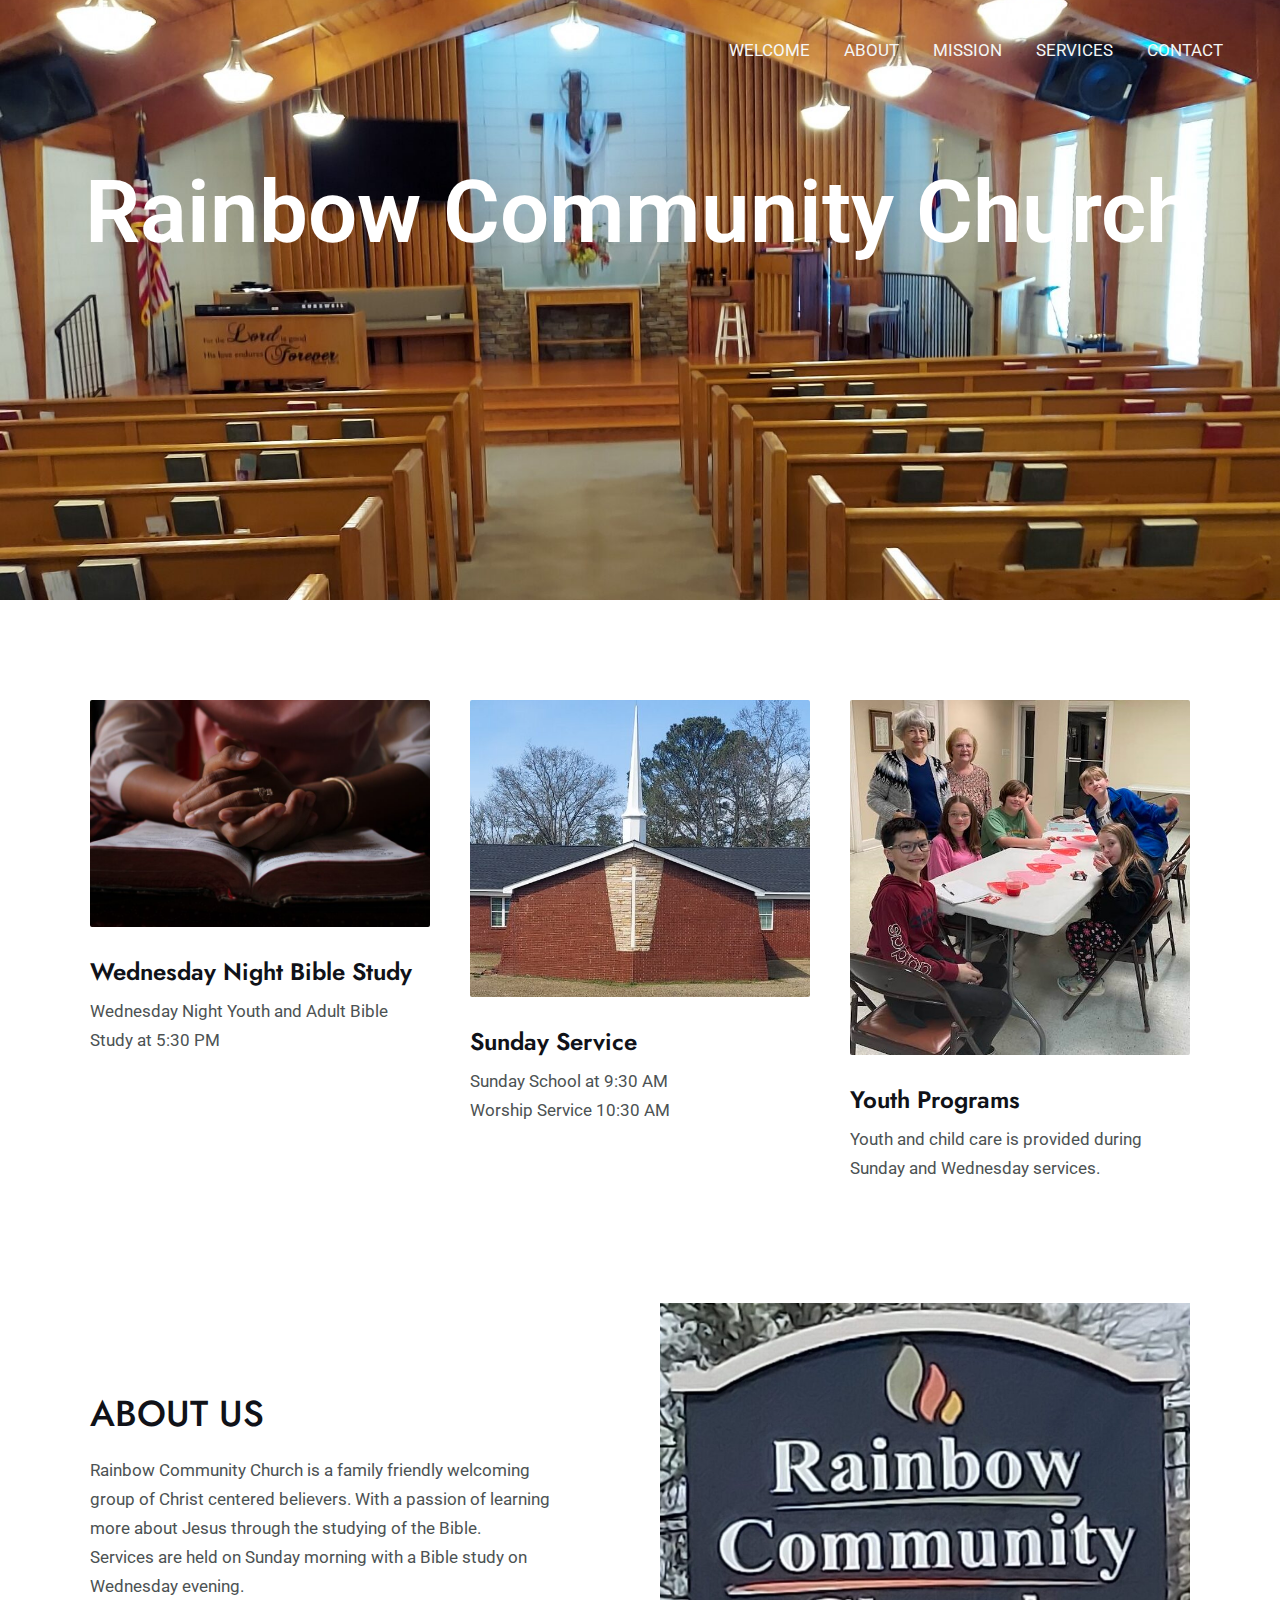
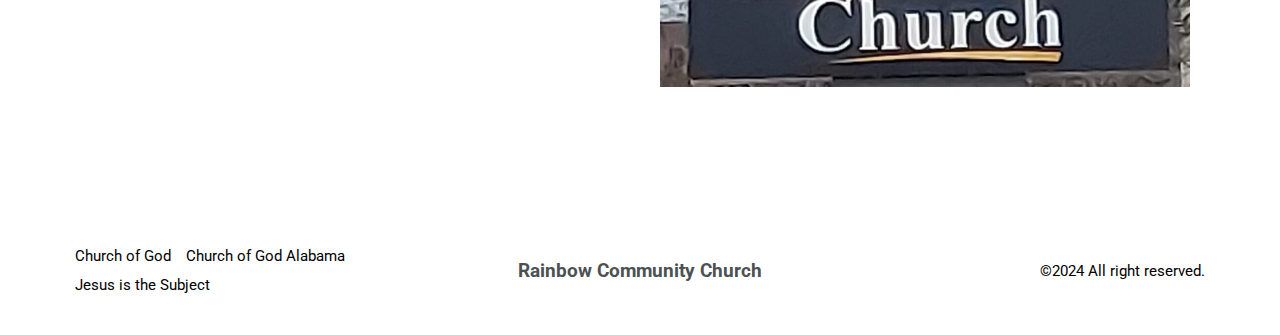
==== commit 67bbbb4f: "Updated" ====
--- a/index.html
+++ b/index.html
@@ -10,12 +10,12 @@
 <link rel="alternate" type="application/rss+xml" title="Rainbow Community Church &raquo; Feed" href="/feed/">
 <link rel="alternate" type="application/rss+xml" title="Rainbow Community Church &raquo; Comments Feed" href="/comments/feed/">
 <script>
-window._wpemojiSettings = {"baseUrl":"https:\/\/s.w.org\/images\/core\/emoji\/14.0.0\/72x72\/","ext":".png","svgUrl":"https:\/\/s.w.org\/images\/core\/emoji\/14.0.0\/svg\/","svgExt":".svg","source":{"concatemoji":"\/wp-includes\/js\/wp-emoji-release.min.js?ver=6.4.3"}};
+window._wpemojiSettings = {"baseUrl":"https:\/\/s.w.org\/images\/core\/emoji\/15.0.3\/72x72\/","ext":".png","svgUrl":"https:\/\/s.w.org\/images\/core\/emoji\/15.0.3\/svg\/","svgExt":".svg","source":{"concatemoji":"\/wp-includes\/js\/wp-emoji-release.min.js?ver=6.5.3"}};
 /*! This file is auto-generated */
-!function(i,n){var o,s,e;function c(e){try{var t={supportTests:e,timestamp:(new Date).valueOf()};sessionStorage.setItem(o,JSON.stringify(t))}catch(e){}}function p(e,t,n){e.clearRect(0,0,e.canvas.width,e.canvas.height),e.fillText(t,0,0);var t=new Uint32Array(e.getImageData(0,0,e.canvas.width,e.canvas.height).data),r=(e.clearRect(0,0,e.canvas.width,e.canvas.height),e.fillText(n,0,0),new Uint32Array(e.getImageData(0,0,e.canvas.width,e.canvas.height).data));return t.every(function(e,t){return e===r[t]})}function u(e,t,n){switch(t){case"flag":return n(e,"🏳️‍⚧️","🏳️​⚧️")?!1:!n(e,"🇺🇳","🇺​🇳")&&!n(e,"🏴󠁧󠁢󠁥󠁮󠁧󠁿","🏴​󠁧​󠁢​󠁥​󠁮​󠁧​󠁿");case"emoji":return!n(e,"🫱🏻‍🫲🏿","🫱🏻​🫲🏿")}return!1}function f(e,t,n){var r="undefined"!=typeof WorkerGlobalScope&&self instanceof WorkerGlobalScope?new OffscreenCanvas(300,150):i.createElement("canvas"),a=r.getContext("2d",{willReadFrequently:!0}),o=(a.textBaseline="top",a.font="600 32px Arial",{});return e.forEach(function(e){o[e]=t(a,e,n)}),o}function t(e){var t=i.createElement("script");t.src=e,t.defer=!0,i.head.appendChild(t)}"undefined"!=typeof Promise&&(o="wpEmojiSettingsSupports",s=["flag","emoji"],n.supports={everything:!0,everythingExceptFlag:!0},e=new Promise(function(e){i.addEventListener("DOMContentLoaded",e,{once:!0})}),new Promise(function(t){var n=function(){try{var e=JSON.parse(sessionStorage.getItem(o));if("object"==typeof e&&"number"==typeof e.timestamp&&(new Date).valueOf()<e.timestamp+604800&&"object"==typeof e.supportTests)return e.supportTests}catch(e){}return null}();if(!n){if("undefined"!=typeof Worker&&"undefined"!=typeof OffscreenCanvas&&"undefined"!=typeof URL&&URL.createObjectURL&&"undefined"!=typeof Blob)try{var e="postMessage("+f.toString()+"("+[JSON.stringify(s),u.toString(),p.toString()].join(",")+"));",r=new Blob([e],{type:"text/javascript"}),a=new Worker(URL.createObjectURL(r),{name:"wpTestEmojiSupports"});return void(a.onmessage=function(e){c(n=e.data),a.terminate(),t(n)})}catch(e){}c(n=f(s,u,p))}t(n)}).then(function(e){for(var t in e)n.supports[t]=e[t],n.supports.everything=n.supports.everything&&n.supports[t],"flag"!==t&&(n.supports.everythingExceptFlag=n.supports.everythingExceptFlag&&n.supports[t]);n.supports.everythingExceptFlag=n.supports.everythingExceptFlag&&!n.supports.flag,n.DOMReady=!1,n.readyCallback=function(){n.DOMReady=!0}}).then(function(){return e}).then(function(){var e;n.supports.everything||(n.readyCallback(),(e=n.source||{}).concatemoji?t(e.concatemoji):e.wpemoji&&e.twemoji&&(t(e.twemoji),t(e.wpemoji)))}))}((window,document),window._wpemojiSettings);
+!function(i,n){var o,s,e;function c(e){try{var t={supportTests:e,timestamp:(new Date).valueOf()};sessionStorage.setItem(o,JSON.stringify(t))}catch(e){}}function p(e,t,n){e.clearRect(0,0,e.canvas.width,e.canvas.height),e.fillText(t,0,0);var t=new Uint32Array(e.getImageData(0,0,e.canvas.width,e.canvas.height).data),r=(e.clearRect(0,0,e.canvas.width,e.canvas.height),e.fillText(n,0,0),new Uint32Array(e.getImageData(0,0,e.canvas.width,e.canvas.height).data));return t.every(function(e,t){return e===r[t]})}function u(e,t,n){switch(t){case"flag":return n(e,"🏳️‍⚧️","🏳️​⚧️")?!1:!n(e,"🇺🇳","🇺​🇳")&&!n(e,"🏴󠁧󠁢󠁥󠁮󠁧󠁿","🏴​󠁧​󠁢​󠁥​󠁮​󠁧​󠁿");case"emoji":return!n(e,"🐦‍⬛","🐦​⬛")}return!1}function f(e,t,n){var r="undefined"!=typeof WorkerGlobalScope&&self instanceof WorkerGlobalScope?new OffscreenCanvas(300,150):i.createElement("canvas"),a=r.getContext("2d",{willReadFrequently:!0}),o=(a.textBaseline="top",a.font="600 32px Arial",{});return e.forEach(function(e){o[e]=t(a,e,n)}),o}function t(e){var t=i.createElement("script");t.src=e,t.defer=!0,i.head.appendChild(t)}"undefined"!=typeof Promise&&(o="wpEmojiSettingsSupports",s=["flag","emoji"],n.supports={everything:!0,everythingExceptFlag:!0},e=new Promise(function(e){i.addEventListener("DOMContentLoaded",e,{once:!0})}),new Promise(function(t){var n=function(){try{var e=JSON.parse(sessionStorage.getItem(o));if("object"==typeof e&&"number"==typeof e.timestamp&&(new Date).valueOf()<e.timestamp+604800&&"object"==typeof e.supportTests)return e.supportTests}catch(e){}return null}();if(!n){if("undefined"!=typeof Worker&&"undefined"!=typeof OffscreenCanvas&&"undefined"!=typeof URL&&URL.createObjectURL&&"undefined"!=typeof Blob)try{var e="postMessage("+f.toString()+"("+[JSON.stringify(s),u.toString(),p.toString()].join(",")+"));",r=new Blob([e],{type:"text/javascript"}),a=new Worker(URL.createObjectURL(r),{name:"wpTestEmojiSupports"});return void(a.onmessage=function(e){c(n=e.data),a.terminate(),t(n)})}catch(e){}c(n=f(s,u,p))}t(n)}).then(function(e){for(var t in e)n.supports[t]=e[t],n.supports.everything=n.supports.everything&&n.supports[t],"flag"!==t&&(n.supports.everythingExceptFlag=n.supports.everythingExceptFlag&&n.supports[t]);n.supports.everythingExceptFlag=n.supports.everythingExceptFlag&&!n.supports.flag,n.DOMReady=!1,n.readyCallback=function(){n.DOMReady=!0}}).then(function(){return e}).then(function(){var e;n.supports.everything||(n.readyCallback(),(e=n.source||{}).concatemoji?t(e.concatemoji):e.wpemoji&&e.twemoji&&(t(e.twemoji),t(e.wpemoji)))}))}((window,document),window._wpemojiSettings);
 </script>
 <link rel="stylesheet" id="astra-theme-css-css" href="/wp-content/themes/astra/assets/css/minified/main.min.css?ver=4.6.5" media="all">
-<style id="astra-theme-css-inline-css">:root{--ast-container-default-xlg-padding:6.67em;--ast-container-default-lg-padding:5.67em;--ast-container-default-slg-padding:4.34em;--ast-container-default-md-padding:3.34em;--ast-container-default-sm-padding:6.67em;--ast-container-default-xs-padding:2.4em;--ast-container-default-xxs-padding:1.4em;--ast-code-block-background:#EEEEEE;--ast-comment-inputs-background:#FAFAFA;--ast-normal-container-width:1200px;--ast-narrow-container-width:750px;--ast-blog-title-font-weight:normal;--ast-blog-meta-weight:inherit;}html{font-size:106.25%;}a,.page-title{color:var(--ast-global-color-3);}a:hover,a:focus{color:var(--ast-global-color-0);}body,button,input,select,textarea,.ast-button,.ast-custom-button{font-family:'Roboto',sans-serif;font-weight:400;font-size:17px;font-size:1rem;line-height:var(--ast-body-line-height,1.7em);}blockquote{color:var(--ast-global-color-3);}p,.entry-content p{margin-bottom:0em;}h1,.entry-content h1,h2,.entry-content h2,h3,.entry-content h3,h4,.entry-content h4,h5,.entry-content h5,h6,.entry-content h6,.site-title,.site-title a{font-family:'Jost',sans-serif;font-weight:500;}.ast-site-identity .site-title a{color:var(--ast-global-color-5);}.site-title{font-size:35px;font-size:2.0588235294118rem;display:none;}header .custom-logo-link img{max-width:96px;}.astra-logo-svg{width:96px;}.site-header .site-description{font-size:15px;font-size:0.88235294117647rem;display:none;}.entry-title{font-size:30px;font-size:1.7647058823529rem;}.archive .ast-article-post .ast-article-inner,.blog .ast-article-post .ast-article-inner,.archive .ast-article-post .ast-article-inner:hover,.blog .ast-article-post .ast-article-inner:hover{overflow:hidden;}h1,.entry-content h1{font-size:87px;font-size:5.1176470588235rem;font-weight:normal;font-family:'Jost',sans-serif;}h2,.entry-content h2{font-size:41px;font-size:2.4117647058824rem;font-weight:500;font-family:'Jost',sans-serif;}h3,.entry-content h3{font-size:28px;font-size:1.6470588235294rem;font-weight:600;font-family:'Jost',sans-serif;}h4,.entry-content h4{font-size:24px;font-size:1.4117647058824rem;line-height:1.25em;font-weight:600;font-family:'Jost',sans-serif;}h5,.entry-content h5{font-size:18px;font-size:1.0588235294118rem;font-weight:500;font-family:'Jost',sans-serif;}h6,.entry-content h6{font-size:15px;font-size:0.88235294117647rem;font-weight:500;font-family:'Jost',sans-serif;}::selection{background-color:var(--ast-global-color-0);color:#000000;}body,h1,.entry-title a,.entry-content h1,h2,.entry-content h2,h3,.entry-content h3,h4,.entry-content h4,h5,.entry-content h5,h6,.entry-content h6{color:var(--ast-global-color-3);}.tagcloud a:hover,.tagcloud a:focus,.tagcloud a.current-item{color:#ffffff;border-color:var(--ast-global-color-3);background-color:var(--ast-global-color-3);}input:focus,input[type="text"]:focus,input[type="email"]:focus,input[type="url"]:focus,input[type="password"]:focus,input[type="reset"]:focus,input[type="search"]:focus,textarea:focus{border-color:var(--ast-global-color-3);}input[type="radio"]:checked,input[type=reset],input[type="checkbox"]:checked,input[type="checkbox"]:hover:checked,input[type="checkbox"]:focus:checked,input[type=range]::-webkit-slider-thumb{border-color:var(--ast-global-color-3);background-color:var(--ast-global-color-3);box-shadow:none;}.site-footer a:hover + .post-count,.site-footer a:focus + .post-count{background:var(--ast-global-color-3);border-color:var(--ast-global-color-3);}.single .nav-links .nav-previous,.single .nav-links .nav-next{color:var(--ast-global-color-3);}.entry-meta,.entry-meta *{line-height:1.45;color:var(--ast-global-color-3);}.entry-meta a:not(.ast-button):hover,.entry-meta a:not(.ast-button):hover *,.entry-meta a:not(.ast-button):focus,.entry-meta a:not(.ast-button):focus *,.page-links > .page-link,.page-links .page-link:hover,.post-navigation a:hover{color:var(--ast-global-color-0);}#cat option,.secondary .calendar_wrap thead a,.secondary .calendar_wrap thead a:visited{color:var(--ast-global-color-3);}.secondary .calendar_wrap #today,.ast-progress-val span{background:var(--ast-global-color-3);}.secondary a:hover + .post-count,.secondary a:focus + .post-count{background:var(--ast-global-color-3);border-color:var(--ast-global-color-3);}.calendar_wrap #today > a{color:#ffffff;}.page-links .page-link,.single .post-navigation a{color:var(--ast-global-color-3);}.ast-search-menu-icon .search-form button.search-submit{padding:0 4px;}.ast-search-menu-icon form.search-form{padding-right:0;}.ast-search-menu-icon.slide-search input.search-field{width:0;}.ast-header-search .ast-search-menu-icon.ast-dropdown-active .search-form,.ast-header-search .ast-search-menu-icon.ast-dropdown-active .search-field:focus{transition:all 0.2s;}.search-form input.search-field:focus{outline:none;}.astra-logo-svg:not(.sticky-custom-logo .astra-logo-svg,.transparent-custom-logo .astra-logo-svg,.advanced-header-logo .astra-logo-svg){height:60px;}.ast-archive-title{color:var(--ast-global-color-2);}.wp-block-latest-posts > li > a{color:var(--ast-global-color-2);}.widget-title,.widget .wp-block-heading{font-size:24px;font-size:1.4117647058824rem;color:var(--ast-global-color-2);}.ast-search-menu-icon.slide-search a:focus-visible:focus-visible,.astra-search-icon:focus-visible,#close:focus-visible,a:focus-visible,.ast-menu-toggle:focus-visible,.site .skip-link:focus-visible,.wp-block-loginout input:focus-visible,.wp-block-search.wp-block-search__button-inside .wp-block-search__inside-wrapper,.ast-header-navigation-arrow:focus-visible,.woocommerce .wc-proceed-to-checkout > .checkout-button:focus-visible,.woocommerce .woocommerce-MyAccount-navigation ul li a:focus-visible,.ast-orders-table__row .ast-orders-table__cell:focus-visible,.woocommerce .woocommerce-order-details .order-again > .button:focus-visible,.woocommerce .woocommerce-message a.button.wc-forward:focus-visible,.woocommerce #minus_qty:focus-visible,.woocommerce #plus_qty:focus-visible,a#ast-apply-coupon:focus-visible,.woocommerce .woocommerce-info a:focus-visible,.woocommerce .astra-shop-summary-wrap a:focus-visible,.woocommerce a.wc-forward:focus-visible,#ast-apply-coupon:focus-visible,.woocommerce-js .woocommerce-mini-cart-item a.remove:focus-visible,#close:focus-visible,.button.search-submit:focus-visible,#search_submit:focus,.normal-search:focus-visible{outline-style:dotted;outline-color:inherit;outline-width:thin;}input:focus,input[type="text"]:focus,input[type="email"]:focus,input[type="url"]:focus,input[type="password"]:focus,input[type="reset"]:focus,input[type="search"]:focus,input[type="number"]:focus,textarea:focus,.wp-block-search__input:focus,[data-section="section-header-mobile-trigger"] .ast-button-wrap .ast-mobile-menu-trigger-minimal:focus,.ast-mobile-popup-drawer.active .menu-toggle-close:focus,.woocommerce-ordering select.orderby:focus,#ast-scroll-top:focus,#coupon_code:focus,.woocommerce-page #comment:focus,.woocommerce #reviews #respond input#submit:focus,.woocommerce a.add_to_cart_button:focus,.woocommerce .button.single_add_to_cart_button:focus,.woocommerce .woocommerce-cart-form button:focus,.woocommerce .woocommerce-cart-form__cart-item .quantity .qty:focus,.woocommerce .woocommerce-billing-fields .woocommerce-billing-fields__field-wrapper .woocommerce-input-wrapper > .input-text:focus,.woocommerce #order_comments:focus,.woocommerce #place_order:focus,.woocommerce .woocommerce-address-fields .woocommerce-address-fields__field-wrapper .woocommerce-input-wrapper > .input-text:focus,.woocommerce .woocommerce-MyAccount-content form button:focus,.woocommerce .woocommerce-MyAccount-content .woocommerce-EditAccountForm .woocommerce-form-row .woocommerce-Input.input-text:focus,.woocommerce .ast-woocommerce-container .woocommerce-pagination ul.page-numbers li a:focus,body #content .woocommerce form .form-row .select2-container--default .select2-selection--single:focus,#ast-coupon-code:focus,.woocommerce.woocommerce-js .quantity input[type=number]:focus,.woocommerce-js .woocommerce-mini-cart-item .quantity input[type=number]:focus,.woocommerce p#ast-coupon-trigger:focus{border-style:dotted;border-color:inherit;border-width:thin;}input{outline:none;}body .ast-oembed-container *{position:absolute;top:0;width:100%;height:100%;left:0;}body .wp-block-embed-pocket-casts .ast-oembed-container *{position:unset;}.ast-single-post-featured-section + article {margin-top: 2em;}.site-content .ast-single-post-featured-section img {width: 100%;overflow: hidden;object-fit: cover;}.site > .ast-single-related-posts-container {margin-top: 0;}@media (min-width: 922px) {.ast-desktop .ast-container--narrow {max-width: var(--ast-narrow-container-width);margin: 0 auto;}}.ast-page-builder-template .hentry {margin: 0;}.ast-page-builder-template .site-content > .ast-container {max-width: 100%;padding: 0;}.ast-page-builder-template .site .site-content #primary {padding: 0;margin: 0;}.ast-page-builder-template .no-results {text-align: center;margin: 4em auto;}.ast-page-builder-template .ast-pagination {padding: 2em;}.ast-page-builder-template .entry-header.ast-no-title.ast-no-thumbnail {margin-top: 0;}.ast-page-builder-template .entry-header.ast-header-without-markup {margin-top: 0;margin-bottom: 0;}.ast-page-builder-template .entry-header.ast-no-title.ast-no-meta {margin-bottom: 0;}.ast-page-builder-template.single .post-navigation {padding-bottom: 2em;}.ast-page-builder-template.single-post .site-content > .ast-container {max-width: 100%;}.ast-page-builder-template .entry-header {margin-top: 4em;margin-left: auto;margin-right: auto;padding-left: 20px;padding-right: 20px;}.single.ast-page-builder-template .entry-header {padding-left: 20px;padding-right: 20px;}.ast-page-builder-template .ast-archive-description {margin: 4em auto 0;padding-left: 20px;padding-right: 20px;}@media (max-width:921px){#ast-desktop-header{display:none;}}@media (min-width:922px){#ast-mobile-header{display:none;}}.wp-block-buttons.aligncenter{justify-content:center;}@media (max-width:921px){.ast-theme-transparent-header #primary,.ast-theme-transparent-header #secondary{padding:0;}}@media (max-width:921px){.ast-plain-container.ast-no-sidebar #primary{padding:0;}}.ast-plain-container.ast-no-sidebar #primary{margin-top:0;margin-bottom:0;}.wp-block-button.is-style-outline .wp-block-button__link{border-color:var(--ast-global-color-0);}div.wp-block-button.is-style-outline > .wp-block-button__link:not(.has-text-color),div.wp-block-button.wp-block-button__link.is-style-outline:not(.has-text-color){color:var(--ast-global-color-0);}.wp-block-button.is-style-outline .wp-block-button__link:hover,.wp-block-buttons .wp-block-button.is-style-outline .wp-block-button__link:focus,.wp-block-buttons .wp-block-button.is-style-outline > .wp-block-button__link:not(.has-text-color):hover,.wp-block-buttons .wp-block-button.wp-block-button__link.is-style-outline:not(.has-text-color):hover{color:var(--ast-global-color-5);background-color:var(--ast-global-color-1);border-color:var(--ast-global-color-1);}.post-page-numbers.current .page-link,.ast-pagination .page-numbers.current{color:#000000;border-color:var(--ast-global-color-0);background-color:var(--ast-global-color-0);}.wp-block-button.is-style-outline .wp-block-button__link.wp-element-button,.ast-outline-button{border-color:var(--ast-global-color-0);font-family:inherit;font-weight:400;font-size:16px;font-size:0.94117647058824rem;line-height:1em;border-top-left-radius:0px;border-top-right-radius:0px;border-bottom-right-radius:0px;border-bottom-left-radius:0px;}.wp-block-buttons .wp-block-button.is-style-outline > .wp-block-button__link:not(.has-text-color),.wp-block-buttons .wp-block-button.wp-block-button__link.is-style-outline:not(.has-text-color),.ast-outline-button{color:var(--ast-global-color-0);}.wp-block-button.is-style-outline .wp-block-button__link:hover,.wp-block-buttons .wp-block-button.is-style-outline .wp-block-button__link:focus,.wp-block-buttons .wp-block-button.is-style-outline > .wp-block-button__link:not(.has-text-color):hover,.wp-block-buttons .wp-block-button.wp-block-button__link.is-style-outline:not(.has-text-color):hover,.ast-outline-button:hover,.ast-outline-button:focus,.wp-block-uagb-buttons-child .uagb-buttons-repeater.ast-outline-button:hover,.wp-block-uagb-buttons-child .uagb-buttons-repeater.ast-outline-button:focus{color:var(--ast-global-color-5);background-color:var(--ast-global-color-1);border-color:var(--ast-global-color-1);}.wp-block-button .wp-block-button__link.wp-element-button.is-style-outline:not(.has-background),.wp-block-button.is-style-outline>.wp-block-button__link.wp-element-button:not(.has-background),.ast-outline-button{background-color:var(--ast-global-color-0);}@media (max-width:921px){.wp-block-button.is-style-outline .wp-block-button__link.wp-element-button,.ast-outline-button{font-size:16px;font-size:0.94117647058824rem;}}@media (max-width:544px){.wp-block-button.is-style-outline .wp-block-button__link.wp-element-button,.ast-outline-button{font-size:15px;font-size:0.88235294117647rem;}}.entry-content[ast-blocks-layout] > figure{margin-bottom:1em;}h1.widget-title{font-weight:normal;}h2.widget-title{font-weight:500;}h3.widget-title{font-weight:600;}@media (max-width:921px){.ast-separate-container #primary,.ast-separate-container #secondary{padding:1.5em 0;}#primary,#secondary{padding:1.5em 0;margin:0;}.ast-left-sidebar #content > .ast-container{display:flex;flex-direction:column-reverse;width:100%;}.ast-separate-container .ast-article-post,.ast-separate-container .ast-article-single{padding:1.5em 2.14em;}.ast-author-box img.avatar{margin:20px 0 0 0;}}@media (min-width:922px){.ast-separate-container.ast-right-sidebar #primary,.ast-separate-container.ast-left-sidebar #primary{border:0;}.search-no-results.ast-separate-container #primary{margin-bottom:4em;}}.elementor-button-wrapper .elementor-button{border-style:solid;text-decoration:none;border-top-width:0;border-right-width:0;border-left-width:0;border-bottom-width:0;}body .elementor-button.elementor-size-sm,body .elementor-button.elementor-size-xs,body .elementor-button.elementor-size-md,body .elementor-button.elementor-size-lg,body .elementor-button.elementor-size-xl,body .elementor-button{border-top-left-radius:0px;border-top-right-radius:0px;border-bottom-right-radius:0px;border-bottom-left-radius:0px;padding-top:15px;padding-right:40px;padding-bottom:15px;padding-left:40px;}@media (max-width:921px){.elementor-button-wrapper .elementor-button.elementor-size-sm,.elementor-button-wrapper .elementor-button.elementor-size-xs,.elementor-button-wrapper .elementor-button.elementor-size-md,.elementor-button-wrapper .elementor-button.elementor-size-lg,.elementor-button-wrapper .elementor-button.elementor-size-xl,.elementor-button-wrapper .elementor-button{padding-top:16px;padding-right:32px;padding-bottom:16px;padding-left:32px;}}@media (max-width:544px){.elementor-button-wrapper .elementor-button.elementor-size-sm,.elementor-button-wrapper .elementor-button.elementor-size-xs,.elementor-button-wrapper .elementor-button.elementor-size-md,.elementor-button-wrapper .elementor-button.elementor-size-lg,.elementor-button-wrapper .elementor-button.elementor-size-xl,.elementor-button-wrapper .elementor-button{padding-top:15px;padding-right:28px;padding-bottom:15px;padding-left:28px;}}.elementor-button-wrapper .elementor-button{border-color:var(--ast-global-color-0);background-color:var(--ast-global-color-0);}.elementor-button-wrapper .elementor-button:hover,.elementor-button-wrapper .elementor-button:focus{color:var(--ast-global-color-5);background-color:var(--ast-global-color-1);border-color:var(--ast-global-color-1);}.wp-block-button .wp-block-button__link ,.elementor-button-wrapper .elementor-button,.elementor-button-wrapper .elementor-button:visited{color:var(--ast-global-color-5);}.elementor-button-wrapper .elementor-button{font-weight:400;font-size:16px;font-size:0.94117647058824rem;line-height:1em;text-transform:none;letter-spacing:3px;}body .elementor-button.elementor-size-sm,body .elementor-button.elementor-size-xs,body .elementor-button.elementor-size-md,body .elementor-button.elementor-size-lg,body .elementor-button.elementor-size-xl,body .elementor-button{font-size:16px;font-size:0.94117647058824rem;}.wp-block-button .wp-block-button__link:hover,.wp-block-button .wp-block-button__link:focus{color:var(--ast-global-color-5);background-color:var(--ast-global-color-1);border-color:var(--ast-global-color-1);}.elementor-widget-heading h4.elementor-heading-title{line-height:1.25em;}.wp-block-button .wp-block-button__link,.wp-block-search .wp-block-search__button,body .wp-block-file .wp-block-file__button{border-color:var(--ast-global-color-0);background-color:var(--ast-global-color-0);color:var(--ast-global-color-5);font-family:inherit;font-weight:400;line-height:1em;text-transform:none;letter-spacing:3px;font-size:16px;font-size:0.94117647058824rem;border-top-left-radius:0px;border-top-right-radius:0px;border-bottom-right-radius:0px;border-bottom-left-radius:0px;padding-top:15px;padding-right:40px;padding-bottom:15px;padding-left:40px;}@media (max-width:921px){.wp-block-button .wp-block-button__link,.wp-block-search .wp-block-search__button,body .wp-block-file .wp-block-file__button{font-size:16px;font-size:0.94117647058824rem;padding-top:16px;padding-right:32px;padding-bottom:16px;padding-left:32px;}}@media (max-width:544px){.wp-block-button .wp-block-button__link,.wp-block-search .wp-block-search__button,body .wp-block-file .wp-block-file__button{font-size:15px;font-size:0.88235294117647rem;padding-top:15px;padding-right:28px;padding-bottom:15px;padding-left:28px;}}.menu-toggle,button,.ast-button,.ast-custom-button,.button,input#submit,input[type="button"],input[type="submit"],input[type="reset"],form[CLASS*="wp-block-search__"].wp-block-search .wp-block-search__inside-wrapper .wp-block-search__button,body .wp-block-file .wp-block-file__button,.woocommerce-js a.button,.woocommerce button.button,.woocommerce .woocommerce-message a.button,.woocommerce #respond input#submit.alt,.woocommerce input.button.alt,.woocommerce input.button,.woocommerce input.button:disabled,.woocommerce input.button:disabled[disabled],.woocommerce input.button:disabled:hover,.woocommerce input.button:disabled[disabled]:hover,.woocommerce #respond input#submit,.woocommerce button.button.alt.disabled,.wc-block-grid__products .wc-block-grid__product .wp-block-button__link,.wc-block-grid__product-onsale,[CLASS*="wc-block"] button,.woocommerce-js .astra-cart-drawer .astra-cart-drawer-content .woocommerce-mini-cart__buttons .button:not(.checkout):not(.ast-continue-shopping),.woocommerce-js .astra-cart-drawer .astra-cart-drawer-content .woocommerce-mini-cart__buttons a.checkout,.woocommerce button.button.alt.disabled.wc-variation-selection-needed,[CLASS*="wc-block"] .wc-block-components-button{border-style:solid;border-top-width:0;border-right-width:0;border-left-width:0;border-bottom-width:0;color:var(--ast-global-color-5);border-color:var(--ast-global-color-0);background-color:var(--ast-global-color-0);padding-top:15px;padding-right:40px;padding-bottom:15px;padding-left:40px;font-family:inherit;font-weight:400;font-size:16px;font-size:0.94117647058824rem;line-height:1em;text-transform:none;letter-spacing:3px;border-top-left-radius:0px;border-top-right-radius:0px;border-bottom-right-radius:0px;border-bottom-left-radius:0px;}button:focus,.menu-toggle:hover,button:hover,.ast-button:hover,.ast-custom-button:hover .button:hover,.ast-custom-button:hover ,input[type=reset]:hover,input[type=reset]:focus,input#submit:hover,input#submit:focus,input[type="button"]:hover,input[type="button"]:focus,input[type="submit"]:hover,input[type="submit"]:focus,form[CLASS*="wp-block-search__"].wp-block-search .wp-block-search__inside-wrapper .wp-block-search__button:hover,form[CLASS*="wp-block-search__"].wp-block-search .wp-block-search__inside-wrapper .wp-block-search__button:focus,body .wp-block-file .wp-block-file__button:hover,body .wp-block-file .wp-block-file__button:focus,.woocommerce-js a.button:hover,.woocommerce button.button:hover,.woocommerce .woocommerce-message a.button:hover,.woocommerce #respond input#submit:hover,.woocommerce #respond input#submit.alt:hover,.woocommerce input.button.alt:hover,.woocommerce input.button:hover,.woocommerce button.button.alt.disabled:hover,.wc-block-grid__products .wc-block-grid__product .wp-block-button__link:hover,[CLASS*="wc-block"] button:hover,.woocommerce-js .astra-cart-drawer .astra-cart-drawer-content .woocommerce-mini-cart__buttons .button:not(.checkout):not(.ast-continue-shopping):hover,.woocommerce-js .astra-cart-drawer .astra-cart-drawer-content .woocommerce-mini-cart__buttons a.checkout:hover,.woocommerce button.button.alt.disabled.wc-variation-selection-needed:hover,[CLASS*="wc-block"] .wc-block-components-button:hover,[CLASS*="wc-block"] .wc-block-components-button:focus{color:var(--ast-global-color-5);background-color:var(--ast-global-color-1);border-color:var(--ast-global-color-1);}@media (max-width:921px){.menu-toggle,button,.ast-button,.ast-custom-button,.button,input#submit,input[type="button"],input[type="submit"],input[type="reset"],form[CLASS*="wp-block-search__"].wp-block-search .wp-block-search__inside-wrapper .wp-block-search__button,body .wp-block-file .wp-block-file__button,.woocommerce-js a.button,.woocommerce button.button,.woocommerce .woocommerce-message a.button,.woocommerce #respond input#submit.alt,.woocommerce input.button.alt,.woocommerce input.button,.woocommerce input.button:disabled,.woocommerce input.button:disabled[disabled],.woocommerce input.button:disabled:hover,.woocommerce input.button:disabled[disabled]:hover,.woocommerce #respond input#submit,.woocommerce button.button.alt.disabled,.wc-block-grid__products .wc-block-grid__product .wp-block-button__link,.wc-block-grid__product-onsale,[CLASS*="wc-block"] button,.woocommerce-js .astra-cart-drawer .astra-cart-drawer-content .woocommerce-mini-cart__buttons .button:not(.checkout):not(.ast-continue-shopping),.woocommerce-js .astra-cart-drawer .astra-cart-drawer-content .woocommerce-mini-cart__buttons a.checkout,.woocommerce button.button.alt.disabled.wc-variation-selection-needed,[CLASS*="wc-block"] .wc-block-components-button{padding-top:16px;padding-right:32px;padding-bottom:16px;padding-left:32px;font-size:16px;font-size:0.94117647058824rem;}}@media (max-width:544px){.menu-toggle,button,.ast-button,.ast-custom-button,.button,input#submit,input[type="button"],input[type="submit"],input[type="reset"],form[CLASS*="wp-block-search__"].wp-block-search .wp-block-search__inside-wrapper .wp-block-search__button,body .wp-block-file .wp-block-file__button,.woocommerce-js a.button,.woocommerce button.button,.woocommerce .woocommerce-message a.button,.woocommerce #respond input#submit.alt,.woocommerce input.button.alt,.woocommerce input.button,.woocommerce input.button:disabled,.woocommerce input.button:disabled[disabled],.woocommerce input.button:disabled:hover,.woocommerce input.button:disabled[disabled]:hover,.woocommerce #respond input#submit,.woocommerce button.button.alt.disabled,.wc-block-grid__products .wc-block-grid__product .wp-block-button__link,.wc-block-grid__product-onsale,[CLASS*="wc-block"] button,.woocommerce-js .astra-cart-drawer .astra-cart-drawer-content .woocommerce-mini-cart__buttons .button:not(.checkout):not(.ast-continue-shopping),.woocommerce-js .astra-cart-drawer .astra-cart-drawer-content .woocommerce-mini-cart__buttons a.checkout,.woocommerce button.button.alt.disabled.wc-variation-selection-needed,[CLASS*="wc-block"] .wc-block-components-button{padding-top:15px;padding-right:28px;padding-bottom:15px;padding-left:28px;font-size:15px;font-size:0.88235294117647rem;}}@media (max-width:921px){.menu-toggle,button,.ast-button,.button,input#submit,input[type="button"],input[type="submit"],input[type="reset"]{font-size:16px;font-size:0.94117647058824rem;}.ast-mobile-header-stack .main-header-bar .ast-search-menu-icon{display:inline-block;}.ast-header-break-point.ast-header-custom-item-outside .ast-mobile-header-stack .main-header-bar .ast-search-icon{margin:0;}.ast-comment-avatar-wrap img{max-width:2.5em;}.ast-comment-meta{padding:0 1.8888em 1.3333em;}.ast-separate-container .ast-comment-list li.depth-1{padding:1.5em 2.14em;}.ast-separate-container .comment-respond{padding:2em 2.14em;}}@media (min-width:544px){.ast-container{max-width:100%;}}@media (max-width:544px){.ast-separate-container .ast-article-post,.ast-separate-container .ast-article-single,.ast-separate-container .comments-title,.ast-separate-container .ast-archive-description{padding:1.5em 1em;}.ast-separate-container #content .ast-container{padding-left:0.54em;padding-right:0.54em;}.ast-separate-container .ast-comment-list .bypostauthor{padding:.5em;}.ast-search-menu-icon.ast-dropdown-active .search-field{width:170px;}.menu-toggle,button,.ast-button,.button,input#submit,input[type="button"],input[type="submit"],input[type="reset"]{font-size:15px;font-size:0.88235294117647rem;}}body,.ast-separate-container{background-color:var(--ast-global-color-5);;background-image:none;;}@media (max-width:921px){.widget-title{font-size:22px;font-size:1.375rem;}body,button,input,select,textarea,.ast-button,.ast-custom-button{font-size:16px;font-size:0.94117647058824rem;}#secondary,#secondary button,#secondary input,#secondary select,#secondary textarea{font-size:16px;font-size:0.94117647058824rem;}.site-title{display:none;}.site-header .site-description{display:none;}h1,.entry-content h1{font-size:30px;}h2,.entry-content h2{font-size:25px;}h3,.entry-content h3{font-size:28px;}h4,.entry-content h4{font-size:24px;font-size:1.4117647058824rem;}.astra-logo-svg{width:96px;}header .custom-logo-link img,.ast-header-break-point .site-logo-img .custom-mobile-logo-link img{max-width:96px;}}@media (max-width:544px){.site-title{display:none;}.site-header .site-description{display:none;}h1,.entry-content h1{font-size:30px;}h2,.entry-content h2{font-size:25px;}h3,.entry-content h3{font-size:28px;}h4,.entry-content h4{font-size:24px;font-size:1.4117647058824rem;}header .custom-logo-link img,.ast-header-break-point .site-branding img,.ast-header-break-point .custom-logo-link img{max-width:96px;}.astra-logo-svg{width:96px;}.ast-header-break-point .site-logo-img .custom-mobile-logo-link img{max-width:96px;}}@media (max-width:544px){html{font-size:96.9%;}}@media (min-width:922px){.ast-container{max-width:1240px;}}@media (min-width:922px){.site-content .ast-container{display:flex;}}@media (max-width:921px){.site-content .ast-container{flex-direction:column;}}@media (min-width:922px){.main-header-menu .sub-menu .menu-item.ast-left-align-sub-menu:hover > .sub-menu,.main-header-menu .sub-menu .menu-item.ast-left-align-sub-menu.focus > .sub-menu{margin-left:-0px;}}.ast-theme-transparent-header .ast-header-search .astra-search-icon,.ast-theme-transparent-header .ast-header-search .search-field::placeholder,.ast-theme-transparent-header .ast-header-search .ast-icon{color:#ffffff;}.ast-theme-transparent-header [data-section="section-header-mobile-trigger"] .ast-button-wrap .mobile-menu-toggle-icon .ast-mobile-svg{fill:#ffffff;}.ast-theme-transparent-header [data-section="section-header-mobile-trigger"] .ast-button-wrap .mobile-menu-wrap .mobile-menu{color:#ffffff;}.ast-theme-transparent-header [data-section="section-header-mobile-trigger"] .ast-button-wrap .ast-mobile-menu-trigger-fill{background:var(--ast-global-color-0);}.ast-theme-transparent-header [data-section="section-header-mobile-trigger"] .ast-button-wrap .ast-mobile-menu-trigger-fill,.ast-theme-transparent-header [data-section="section-header-mobile-trigger"] .ast-button-wrap .ast-mobile-menu-trigger-minimal{color:#ffffff;border:none;}.site .comments-area{padding-bottom:3em;}.footer-widget-area[data-section^="section-fb-html-"] .ast-builder-html-element{text-align:center;}.wp-block-file {display: flex;align-items: center;flex-wrap: wrap;justify-content: space-between;}.wp-block-pullquote {border: none;}.wp-block-pullquote blockquote::before {content: "\201D";font-family: "Helvetica",sans-serif;display: flex;transform: rotate( 180deg );font-size: 6rem;font-style: normal;line-height: 1;font-weight: bold;align-items: center;justify-content: center;}.has-text-align-right > blockquote::before {justify-content: flex-start;}.has-text-align-left > blockquote::before {justify-content: flex-end;}figure.wp-block-pullquote.is-style-solid-color blockquote {max-width: 100%;text-align: inherit;}html body {--wp--custom--ast-default-block-top-padding: 3em;--wp--custom--ast-default-block-right-padding: 3em;--wp--custom--ast-default-block-bottom-padding: 3em;--wp--custom--ast-default-block-left-padding: 3em;--wp--custom--ast-container-width: 1200px;--wp--custom--ast-content-width-size: 1200px;--wp--custom--ast-wide-width-size: calc(1200px + var(--wp--custom--ast-default-block-left-padding) + var(--wp--custom--ast-default-block-right-padding));}.ast-narrow-container {--wp--custom--ast-content-width-size: 750px;--wp--custom--ast-wide-width-size: 750px;}@media(max-width: 921px) {html body {--wp--custom--ast-default-block-top-padding: 3em;--wp--custom--ast-default-block-right-padding: 2em;--wp--custom--ast-default-block-bottom-padding: 3em;--wp--custom--ast-default-block-left-padding: 2em;}}@media(max-width: 544px) {html body {--wp--custom--ast-default-block-top-padding: 3em;--wp--custom--ast-default-block-right-padding: 1.5em;--wp--custom--ast-default-block-bottom-padding: 3em;--wp--custom--ast-default-block-left-padding: 1.5em;}}.entry-content > .wp-block-group,.entry-content > .wp-block-cover,.entry-content > .wp-block-columns {padding-top: var(--wp--custom--ast-default-block-top-padding);padding-right: var(--wp--custom--ast-default-block-right-padding);padding-bottom: var(--wp--custom--ast-default-block-bottom-padding);padding-left: var(--wp--custom--ast-default-block-left-padding);}.ast-plain-container.ast-no-sidebar .entry-content > .alignfull,.ast-page-builder-template .ast-no-sidebar .entry-content > .alignfull {margin-left: calc( -50vw + 50%);margin-right: calc( -50vw + 50%);max-width: 100vw;width: 100vw;}.ast-plain-container.ast-no-sidebar .entry-content .alignfull .alignfull,.ast-page-builder-template.ast-no-sidebar .entry-content .alignfull .alignfull,.ast-plain-container.ast-no-sidebar .entry-content .alignfull .alignwide,.ast-page-builder-template.ast-no-sidebar .entry-content .alignfull .alignwide,.ast-plain-container.ast-no-sidebar .entry-content .alignwide .alignfull,.ast-page-builder-template.ast-no-sidebar .entry-content .alignwide .alignfull,.ast-plain-container.ast-no-sidebar .entry-content .alignwide .alignwide,.ast-page-builder-template.ast-no-sidebar .entry-content .alignwide .alignwide,.ast-plain-container.ast-no-sidebar .entry-content .wp-block-column .alignfull,.ast-page-builder-template.ast-no-sidebar .entry-content .wp-block-column .alignfull,.ast-plain-container.ast-no-sidebar .entry-content .wp-block-column .alignwide,.ast-page-builder-template.ast-no-sidebar .entry-content .wp-block-column .alignwide {margin-left: auto;margin-right: auto;width: 100%;}[ast-blocks-layout] .wp-block-separator:not(.is-style-dots) {height: 0;}[ast-blocks-layout] .wp-block-separator {margin: 20px auto;}[ast-blocks-layout] .wp-block-separator:not(.is-style-wide):not(.is-style-dots) {max-width: 100px;}[ast-blocks-layout] .wp-block-separator.has-background {padding: 0;}.entry-content[ast-blocks-layout] > * {max-width: var(--wp--custom--ast-content-width-size);margin-left: auto;margin-right: auto;}.entry-content[ast-blocks-layout] > .alignwide {max-width: var(--wp--custom--ast-wide-width-size);}.entry-content[ast-blocks-layout] .alignfull {max-width: none;}.entry-content .wp-block-columns {margin-bottom: 0;}blockquote {margin: 1.5em;border-color: rgba(0,0,0,0.05);}.wp-block-quote:not(.has-text-align-right):not(.has-text-align-center) {border-left: 5px solid rgba(0,0,0,0.05);}.has-text-align-right > blockquote,blockquote.has-text-align-right {border-right: 5px solid rgba(0,0,0,0.05);}.has-text-align-left > blockquote,blockquote.has-text-align-left {border-left: 5px solid rgba(0,0,0,0.05);}.wp-block-site-tagline,.wp-block-latest-posts .read-more {margin-top: 15px;}.wp-block-loginout p label {display: block;}.wp-block-loginout p:not(.login-remember):not(.login-submit) input {width: 100%;}.wp-block-loginout input:focus {border-color: transparent;}.wp-block-loginout input:focus {outline: thin dotted;}.entry-content .wp-block-media-text .wp-block-media-text__content {padding: 0 0 0 8%;}.entry-content .wp-block-media-text.has-media-on-the-right .wp-block-media-text__content {padding: 0 8% 0 0;}.entry-content .wp-block-media-text.has-background .wp-block-media-text__content {padding: 8%;}.entry-content .wp-block-cover:not([class*="background-color"]) .wp-block-cover__inner-container,.entry-content .wp-block-cover:not([class*="background-color"]) .wp-block-cover-image-text,.entry-content .wp-block-cover:not([class*="background-color"]) .wp-block-cover-text,.entry-content .wp-block-cover-image:not([class*="background-color"]) .wp-block-cover__inner-container,.entry-content .wp-block-cover-image:not([class*="background-color"]) .wp-block-cover-image-text,.entry-content .wp-block-cover-image:not([class*="background-color"]) .wp-block-cover-text {color: var(--ast-global-color-5);}.wp-block-loginout .login-remember input {width: 1.1rem;height: 1.1rem;margin: 0 5px 4px 0;vertical-align: middle;}.wp-block-latest-posts > li > *:first-child,.wp-block-latest-posts:not(.is-grid) > li:first-child {margin-top: 0;}.wp-block-search__inside-wrapper .wp-block-search__input {padding: 0 10px;color: var(--ast-global-color-3);background: var(--ast-global-color-5);border-color: var(--ast-border-color);}.wp-block-latest-posts .read-more {margin-bottom: 1.5em;}.wp-block-search__no-button .wp-block-search__inside-wrapper .wp-block-search__input {padding-top: 5px;padding-bottom: 5px;}.wp-block-latest-posts .wp-block-latest-posts__post-date,.wp-block-latest-posts .wp-block-latest-posts__post-author {font-size: 1rem;}.wp-block-latest-posts > li > *,.wp-block-latest-posts:not(.is-grid) > li {margin-top: 12px;margin-bottom: 12px;}.ast-page-builder-template .entry-content[ast-blocks-layout] > *,.ast-page-builder-template .entry-content[ast-blocks-layout] > .alignfull > * {max-width: none;}.ast-page-builder-template .entry-content[ast-blocks-layout] > .alignwide > * {max-width: var(--wp--custom--ast-wide-width-size);}.ast-page-builder-template .entry-content[ast-blocks-layout] > .inherit-container-width > *,.ast-page-builder-template .entry-content[ast-blocks-layout] > * > *,.entry-content[ast-blocks-layout] > .wp-block-cover .wp-block-cover__inner-container {max-width: var(--wp--custom--ast-content-width-size);margin-left: auto;margin-right: auto;}.entry-content[ast-blocks-layout] .wp-block-cover:not(.alignleft):not(.alignright) {width: auto;}@media(max-width: 1200px) {.ast-separate-container .entry-content > .alignfull,.ast-separate-container .entry-content[ast-blocks-layout] > .alignwide,.ast-plain-container .entry-content[ast-blocks-layout] > .alignwide,.ast-plain-container .entry-content .alignfull {margin-left: calc(-1 * min(var(--ast-container-default-xlg-padding),20px)) ;margin-right: calc(-1 * min(var(--ast-container-default-xlg-padding),20px));}}@media(min-width: 1201px) {.ast-separate-container .entry-content > .alignfull {margin-left: calc(-1 * var(--ast-container-default-xlg-padding) );margin-right: calc(-1 * var(--ast-container-default-xlg-padding) );}.ast-separate-container .entry-content[ast-blocks-layout] > .alignwide,.ast-plain-container .entry-content[ast-blocks-layout] > .alignwide {margin-left: calc(-1 * var(--wp--custom--ast-default-block-left-padding) );margin-right: calc(-1 * var(--wp--custom--ast-default-block-right-padding) );}}@media(min-width: 921px) {.ast-separate-container .entry-content .wp-block-group.alignwide:not(.inherit-container-width) > :where(:not(.alignleft):not(.alignright)),.ast-plain-container .entry-content .wp-block-group.alignwide:not(.inherit-container-width) > :where(:not(.alignleft):not(.alignright)) {max-width: calc( var(--wp--custom--ast-content-width-size) + 80px );}.ast-plain-container.ast-right-sidebar .entry-content[ast-blocks-layout] .alignfull,.ast-plain-container.ast-left-sidebar .entry-content[ast-blocks-layout] .alignfull {margin-left: -60px;margin-right: -60px;}}@media(min-width: 544px) {.entry-content > .alignleft {margin-right: 20px;}.entry-content > .alignright {margin-left: 20px;}}@media (max-width:544px){.wp-block-columns .wp-block-column:not(:last-child){margin-bottom:20px;}.wp-block-latest-posts{margin:0;}}@media( max-width: 600px ) {.entry-content .wp-block-media-text .wp-block-media-text__content,.entry-content .wp-block-media-text.has-media-on-the-right .wp-block-media-text__content {padding: 8% 0 0;}.entry-content .wp-block-media-text.has-background .wp-block-media-text__content {padding: 8%;}}.ast-page-builder-template .entry-header {padding-left: 0;}.ast-narrow-container .site-content .wp-block-uagb-image--align-full .wp-block-uagb-image__figure {max-width: 100%;margin-left: auto;margin-right: auto;}:root .has-ast-global-color-0-color{color:var(--ast-global-color-0);}:root .has-ast-global-color-0-background-color{background-color:var(--ast-global-color-0);}:root .wp-block-button .has-ast-global-color-0-color{color:var(--ast-global-color-0);}:root .wp-block-button .has-ast-global-color-0-background-color{background-color:var(--ast-global-color-0);}:root .has-ast-global-color-1-color{color:var(--ast-global-color-1);}:root .has-ast-global-color-1-background-color{background-color:var(--ast-global-color-1);}:root .wp-block-button .has-ast-global-color-1-color{color:var(--ast-global-color-1);}:root .wp-block-button .has-ast-global-color-1-background-color{background-color:var(--ast-global-color-1);}:root .has-ast-global-color-2-color{color:var(--ast-global-color-2);}:root .has-ast-global-color-2-background-color{background-color:var(--ast-global-color-2);}:root .wp-block-button .has-ast-global-color-2-color{color:var(--ast-global-color-2);}:root .wp-block-button .has-ast-global-color-2-background-color{background-color:var(--ast-global-color-2);}:root .has-ast-global-color-3-color{color:var(--ast-global-color-3);}:root .has-ast-global-color-3-background-color{background-color:var(--ast-global-color-3);}:root .wp-block-button .has-ast-global-color-3-color{color:var(--ast-global-color-3);}:root .wp-block-button .has-ast-global-color-3-background-color{background-color:var(--ast-global-color-3);}:root .has-ast-global-color-4-color{color:var(--ast-global-color-4);}:root .has-ast-global-color-4-background-color{background-color:var(--ast-global-color-4);}:root .wp-block-button .has-ast-global-color-4-color{color:var(--ast-global-color-4);}:root .wp-block-button .has-ast-global-color-4-background-color{background-color:var(--ast-global-color-4);}:root .has-ast-global-color-5-color{color:var(--ast-global-color-5);}:root .has-ast-global-color-5-background-color{background-color:var(--ast-global-color-5);}:root .wp-block-button .has-ast-global-color-5-color{color:var(--ast-global-color-5);}:root .wp-block-button .has-ast-global-color-5-background-color{background-color:var(--ast-global-color-5);}:root .has-ast-global-color-6-color{color:var(--ast-global-color-6);}:root .has-ast-global-color-6-background-color{background-color:var(--ast-global-color-6);}:root .wp-block-button .has-ast-global-color-6-color{color:var(--ast-global-color-6);}:root .wp-block-button .has-ast-global-color-6-background-color{background-color:var(--ast-global-color-6);}:root .has-ast-global-color-7-color{color:var(--ast-global-color-7);}:root .has-ast-global-color-7-background-color{background-color:var(--ast-global-color-7);}:root .wp-block-button .has-ast-global-color-7-color{color:var(--ast-global-color-7);}:root .wp-block-button .has-ast-global-color-7-background-color{background-color:var(--ast-global-color-7);}:root .has-ast-global-color-8-color{color:var(--ast-global-color-8);}:root .has-ast-global-color-8-background-color{background-color:var(--ast-global-color-8);}:root .wp-block-button .has-ast-global-color-8-color{color:var(--ast-global-color-8);}:root .wp-block-button .has-ast-global-color-8-background-color{background-color:var(--ast-global-color-8);}:root{--ast-global-color-0:#2FC1FF;--ast-global-color-1:#08ACF2;--ast-global-color-2:#101218;--ast-global-color-3:#4C5253;--ast-global-color-4:#F3F6F6;--ast-global-color-5:#FFFFFF;--ast-global-color-6:#000000;--ast-global-color-7:#4B4F58;--ast-global-color-8:#F6F7F8;}:root {--ast-border-color : #989898;}.ast-single-entry-banner {-js-display: flex;display: flex;flex-direction: column;justify-content: center;text-align: center;position: relative;background: #eeeeee;}.ast-single-entry-banner[data-banner-layout="layout-1"] {max-width: 1200px;background: inherit;padding: 20px 0;}.ast-single-entry-banner[data-banner-width-type="custom"] {margin: 0 auto;width: 100%;}.ast-single-entry-banner + .site-content .entry-header {margin-bottom: 0;}.site .ast-author-avatar {--ast-author-avatar-size: ;}a.ast-underline-text {text-decoration: underline;}.ast-container > .ast-terms-link {position: relative;display: block;}a.ast-button.ast-badge-tax {padding: 4px 8px;border-radius: 3px;font-size: inherit;}header.entry-header .entry-title{font-size:30px;font-size:1.7647058823529rem;}header.entry-header > *:not(:last-child){margin-bottom:10px;}.ast-archive-entry-banner {-js-display: flex;display: flex;flex-direction: column;justify-content: center;text-align: center;position: relative;background: #eeeeee;}.ast-archive-entry-banner[data-banner-width-type="custom"] {margin: 0 auto;width: 100%;}.ast-archive-entry-banner[data-banner-layout="layout-1"] {background: inherit;padding: 20px 0;text-align: left;}body.archive .ast-archive-description{max-width:1200px;width:100%;text-align:left;padding-top:3em;padding-right:3em;padding-bottom:3em;padding-left:3em;}body.archive .ast-archive-description .ast-archive-title,body.archive .ast-archive-description .ast-archive-title *{font-size:40px;font-size:2.3529411764706rem;}body.archive .ast-archive-description > *:not(:last-child){margin-bottom:10px;}@media (max-width:921px){body.archive .ast-archive-description{text-align:left;}}@media (max-width:544px){body.archive .ast-archive-description{text-align:left;}}.ast-theme-transparent-header #masthead .site-logo-img .transparent-custom-logo .astra-logo-svg{width:60px;}.ast-theme-transparent-header #masthead .site-logo-img .transparent-custom-logo img{ max-width:60px;}@media (max-width:921px){.ast-theme-transparent-header #masthead .site-logo-img .transparent-custom-logo .astra-logo-svg{width:60px;}.ast-theme-transparent-header #masthead .site-logo-img .transparent-custom-logo img{ max-width:60px;}}@media (max-width:543px){.ast-theme-transparent-header #masthead .site-logo-img .transparent-custom-logo .astra-logo-svg{width:50px;}.ast-theme-transparent-header #masthead .site-logo-img .transparent-custom-logo img{ max-width:50px;}}@media (min-width:921px){.ast-theme-transparent-header #masthead{position:absolute;left:0;right:0;}.ast-theme-transparent-header .main-header-bar,.ast-theme-transparent-header.ast-header-break-point .main-header-bar{background:none;}body.elementor-editor-active.ast-theme-transparent-header #masthead,.fl-builder-edit .ast-theme-transparent-header #masthead,body.vc_editor.ast-theme-transparent-header #masthead,body.brz-ed.ast-theme-transparent-header #masthead{z-index:0;}.ast-header-break-point.ast-replace-site-logo-transparent.ast-theme-transparent-header .custom-mobile-logo-link{display:none;}.ast-header-break-point.ast-replace-site-logo-transparent.ast-theme-transparent-header .transparent-custom-logo{display:inline-block;}.ast-theme-transparent-header .ast-above-header,.ast-theme-transparent-header .ast-above-header.ast-above-header-bar{background-image:none;background-color:transparent;}.ast-theme-transparent-header .ast-below-header{background-image:none;background-color:transparent;}}.ast-theme-transparent-header .site-title a,.ast-theme-transparent-header .site-title a:focus,.ast-theme-transparent-header .site-title a:hover,.ast-theme-transparent-header .site-title a:visited{color:var(--ast-global-color-5);}.ast-theme-transparent-header .site-header .site-description{color:var(--ast-global-color-5);}.ast-theme-transparent-header .ast-builder-menu .main-header-menu,.ast-theme-transparent-header .ast-builder-menu .main-header-menu .sub-menu,.ast-theme-transparent-header .ast-builder-menu .main-header-menu,.ast-theme-transparent-header.ast-header-break-point .ast-builder-menu .main-header-bar-wrap .main-header-menu,.ast-flyout-menu-enable.ast-header-break-point.ast-theme-transparent-header .main-header-bar-navigation .site-navigation,.ast-fullscreen-menu-enable.ast-header-break-point.ast-theme-transparent-header .main-header-bar-navigation .site-navigation,.ast-flyout-above-menu-enable.ast-header-break-point.ast-theme-transparent-header .ast-above-header-navigation-wrap .ast-above-header-navigation,.ast-flyout-below-menu-enable.ast-header-break-point.ast-theme-transparent-header .ast-below-header-navigation-wrap .ast-below-header-actual-nav,.ast-fullscreen-above-menu-enable.ast-header-break-point.ast-theme-transparent-header .ast-above-header-navigation-wrap,.ast-fullscreen-below-menu-enable.ast-header-break-point.ast-theme-transparent-header .ast-below-header-navigation-wrap,.ast-theme-transparent-header .main-header-menu .menu-link{background-color:rgba(255,255,255,0);}.ast-theme-transparent-header .ast-builder-menu .main-header-menu .menu-item .sub-menu,.ast-header-break-point.ast-flyout-menu-enable.ast-header-break-point .ast-builder-menu .main-header-bar-navigation .main-header-menu .menu-item .sub-menu,.ast-header-break-point.ast-flyout-menu-enable.ast-header-break-point .ast-builder-menu .main-header-bar-navigation [CLASS*="ast-builder-menu-"] .main-header-menu .menu-item .sub-menu,.ast-theme-transparent-header .ast-builder-menu .main-header-menu .menu-item .sub-menu .menu-link,.ast-header-break-point.ast-flyout-menu-enable.ast-header-break-point .ast-builder-menu .main-header-bar-navigation .main-header-menu .menu-item .sub-menu .menu-link,.ast-header-break-point.ast-flyout-menu-enable.ast-header-break-point .ast-builder-menu .main-header-bar-navigation [CLASS*="ast-builder-menu-"] .main-header-menu .menu-item .sub-menu .menu-link,.ast-theme-transparent-header .main-header-menu .menu-item .sub-menu .menu-link,.ast-header-break-point.ast-flyout-menu-enable.ast-header-break-point .main-header-bar-navigation .main-header-menu .menu-item .sub-menu .menu-link,.ast-theme-transparent-header .main-header-menu .menu-item .sub-menu,.ast-header-break-point.ast-flyout-menu-enable.ast-header-break-point .main-header-bar-navigation .main-header-menu .menu-item .sub-menu{background-color:var(--ast-global-color-5);}.ast-theme-transparent-header .ast-builder-menu .main-header-menu,.ast-theme-transparent-header .ast-builder-menu .main-header-menu .menu-link,.ast-theme-transparent-header [CLASS*="ast-builder-menu-"] .main-header-menu .menu-item > .menu-link,.ast-theme-transparent-header .ast-masthead-custom-menu-items,.ast-theme-transparent-header .ast-masthead-custom-menu-items a,.ast-theme-transparent-header .ast-builder-menu .main-header-menu .menu-item > .ast-menu-toggle,.ast-theme-transparent-header .ast-builder-menu .main-header-menu .menu-item > .ast-menu-toggle,.ast-theme-transparent-header .ast-above-header-navigation a,.ast-header-break-point.ast-theme-transparent-header .ast-above-header-navigation a,.ast-header-break-point.ast-theme-transparent-header .ast-above-header-navigation > ul.ast-above-header-menu > .menu-item-has-children:not(.current-menu-item) > .ast-menu-toggle,.ast-theme-transparent-header .ast-below-header-menu,.ast-theme-transparent-header .ast-below-header-menu a,.ast-header-break-point.ast-theme-transparent-header .ast-below-header-menu a,.ast-header-break-point.ast-theme-transparent-header .ast-below-header-menu,.ast-theme-transparent-header .main-header-menu .menu-link{color:var(--ast-global-color-4);}.ast-theme-transparent-header .ast-builder-menu .main-header-menu .menu-item:hover > .menu-link,.ast-theme-transparent-header .ast-builder-menu .main-header-menu .menu-item:hover > .ast-menu-toggle,.ast-theme-transparent-header .ast-builder-menu .main-header-menu .ast-masthead-custom-menu-items a:hover,.ast-theme-transparent-header .ast-builder-menu .main-header-menu .focus > .menu-link,.ast-theme-transparent-header .ast-builder-menu .main-header-menu .focus > .ast-menu-toggle,.ast-theme-transparent-header .ast-builder-menu .main-header-menu .current-menu-item > .menu-link,.ast-theme-transparent-header .ast-builder-menu .main-header-menu .current-menu-ancestor > .menu-link,.ast-theme-transparent-header .ast-builder-menu .main-header-menu .current-menu-item > .ast-menu-toggle,.ast-theme-transparent-header .ast-builder-menu .main-header-menu .current-menu-ancestor > .ast-menu-toggle,.ast-theme-transparent-header [CLASS*="ast-builder-menu-"] .main-header-menu .current-menu-item > .menu-link,.ast-theme-transparent-header [CLASS*="ast-builder-menu-"] .main-header-menu .current-menu-ancestor > .menu-link,.ast-theme-transparent-header [CLASS*="ast-builder-menu-"] .main-header-menu .current-menu-item > .ast-menu-toggle,.ast-theme-transparent-header [CLASS*="ast-builder-menu-"] .main-header-menu .current-menu-ancestor > .ast-menu-toggle,.ast-theme-transparent-header .main-header-menu .menu-item:hover > .menu-link,.ast-theme-transparent-header .main-header-menu .current-menu-item > .menu-link,.ast-theme-transparent-header .main-header-menu .current-menu-ancestor > .menu-link{color:var(--ast-global-color-8);}.ast-theme-transparent-header .ast-builder-menu .main-header-menu .menu-item .sub-menu .menu-link,.ast-theme-transparent-header .main-header-menu .menu-item .sub-menu .menu-link{background-color:transparent;}@media (max-width:921px){.ast-theme-transparent-header #masthead{position:absolute;left:0;right:0;}.ast-theme-transparent-header .main-header-bar,.ast-theme-transparent-header.ast-header-break-point .main-header-bar{background:none;}body.elementor-editor-active.ast-theme-transparent-header #masthead,.fl-builder-edit .ast-theme-transparent-header #masthead,body.vc_editor.ast-theme-transparent-header #masthead,body.brz-ed.ast-theme-transparent-header #masthead{z-index:0;}.ast-header-break-point.ast-replace-site-logo-transparent.ast-theme-transparent-header .custom-mobile-logo-link{display:none;}.ast-header-break-point.ast-replace-site-logo-transparent.ast-theme-transparent-header .transparent-custom-logo{display:inline-block;}.ast-theme-transparent-header .ast-above-header,.ast-theme-transparent-header .ast-above-header.ast-above-header-bar{background-image:none;background-color:transparent;}.ast-theme-transparent-header .ast-below-header{background-image:none;background-color:transparent;}}@media (max-width:921px){.ast-theme-transparent-header .site-title a,.ast-theme-transparent-header .site-title a:focus,.ast-theme-transparent-header .site-title a:hover,.ast-theme-transparent-header .site-title a:visited,.ast-theme-transparent-header .ast-builder-layout-element .ast-site-identity .site-title a,.ast-theme-transparent-header .ast-builder-layout-element .ast-site-identity .site-title a:hover,.ast-theme-transparent-header .ast-builder-layout-element .ast-site-identity .site-title a:focus,.ast-theme-transparent-header .ast-builder-layout-element .ast-site-identity .site-title a:visited{color:#ffffff;}.ast-theme-transparent-header .site-header .site-description{color:#ffffff;}.ast-theme-transparent-header.ast-header-break-point .ast-builder-menu .main-header-menu,.ast-theme-transparent-header.ast-header-break-point .ast-builder-menu.main-header-menu .sub-menu,.ast-theme-transparent-header.ast-header-break-point .ast-builder-menu.main-header-menu,.ast-theme-transparent-header.ast-header-break-point .ast-builder-menu .main-header-bar-wrap .main-header-menu,.ast-flyout-menu-enable.ast-header-break-point.ast-theme-transparent-header .main-header-bar-navigation .site-navigation,.ast-fullscreen-menu-enable.ast-header-break-point.ast-theme-transparent-header .main-header-bar-navigation .site-navigation,.ast-flyout-above-menu-enable.ast-header-break-point.ast-theme-transparent-header .ast-above-header-navigation-wrap .ast-above-header-navigation,.ast-flyout-below-menu-enable.ast-header-break-point.ast-theme-transparent-header .ast-below-header-navigation-wrap .ast-below-header-actual-nav,.ast-fullscreen-above-menu-enable.ast-header-break-point.ast-theme-transparent-header .ast-above-header-navigation-wrap,.ast-fullscreen-below-menu-enable.ast-header-break-point.ast-theme-transparent-header .ast-below-header-navigation-wrap,.ast-theme-transparent-header .main-header-menu .menu-link{background-color:#ffffff;}.ast-theme-transparent-header .ast-builder-menu .main-header-menu,.ast-theme-transparent-header .ast-builder-menu .main-header-menu .menu-link,.ast-theme-transparent-header [CLASS*="ast-builder-menu-"] .main-header-menu .menu-item > .menu-link,.ast-theme-transparent-header .ast-masthead-custom-menu-items,.ast-theme-transparent-header .ast-masthead-custom-menu-items a,.ast-theme-transparent-header .ast-builder-menu .main-header-menu .menu-item > .ast-menu-toggle,.ast-theme-transparent-header .ast-builder-menu .main-header-menu .menu-item > .ast-menu-toggle,.ast-theme-transparent-header .main-header-menu .menu-link{color:var(--ast-global-color-4);}.ast-theme-transparent-header .ast-builder-menu .main-header-menu .menu-item:hover > .menu-link,.ast-theme-transparent-header .ast-builder-menu .main-header-menu .menu-item:hover > .ast-menu-toggle,.ast-theme-transparent-header .ast-builder-menu .main-header-menu .ast-masthead-custom-menu-items a:hover,.ast-theme-transparent-header .ast-builder-menu .main-header-menu .focus > .menu-link,.ast-theme-transparent-header .ast-builder-menu .main-header-menu .focus > .ast-menu-toggle,.ast-theme-transparent-header .ast-builder-menu .main-header-menu .current-menu-item > .menu-link,.ast-theme-transparent-header .ast-builder-menu .main-header-menu .current-menu-ancestor > .menu-link,.ast-theme-transparent-header .ast-builder-menu .main-header-menu .current-menu-item > .ast-menu-toggle,.ast-theme-transparent-header .ast-builder-menu .main-header-menu .current-menu-ancestor > .ast-menu-toggle,.ast-theme-transparent-header [CLASS*="ast-builder-menu-"] .main-header-menu .current-menu-item > .menu-link,.ast-theme-transparent-header [CLASS*="ast-builder-menu-"] .main-header-menu .current-menu-ancestor > .menu-link,.ast-theme-transparent-header [CLASS*="ast-builder-menu-"] .main-header-menu .current-menu-item > .ast-menu-toggle,.ast-theme-transparent-header [CLASS*="ast-builder-menu-"] .main-header-menu .current-menu-ancestor > .ast-menu-toggle,.ast-theme-transparent-header .main-header-menu .menu-item:hover > .menu-link,.ast-theme-transparent-header .main-header-menu .current-menu-item > .menu-link,.ast-theme-transparent-header .main-header-menu .current-menu-ancestor > .menu-link{color:var(--ast-global-color-8);}}@media (max-width:544px){.ast-theme-transparent-header .site-title a,.ast-theme-transparent-header .site-title a:focus,.ast-theme-transparent-header .site-title a:hover,.ast-theme-transparent-header .site-title a:visited,.ast-theme-transparent-header .ast-builder-layout-element .ast-site-identity .site-title a,.ast-theme-transparent-header .ast-builder-layout-element .ast-site-identity .site-title a:hover,.ast-theme-transparent-header .ast-builder-layout-element .ast-site-identity .site-title a:focus,.ast-theme-transparent-header .ast-builder-layout-element .ast-site-identity .site-title a:visited{color:#ffffff;}.ast-theme-transparent-header .site-header .site-description{color:#ffffff;}.ast-theme-transparent-header.ast-header-break-point .ast-builder-menu .main-header-menu,.ast-theme-transparent-header.ast-header-break-point .ast-builder-menu.main-header-menu .sub-menu,.ast-theme-transparent-header.ast-header-break-point .ast-builder-menu.main-header-menu,.ast-theme-transparent-header.ast-header-break-point .ast-builder-menu .main-header-bar-wrap .main-header-menu,.ast-flyout-menu-enable.ast-header-break-point.ast-theme-transparent-header .main-header-bar-navigation .site-navigation,.ast-fullscreen-menu-enable.ast-header-break-point.ast-theme-transparent-header .main-header-bar-navigation .site-navigation,.ast-flyout-above-menu-enable.ast-header-break-point.ast-theme-transparent-header .ast-above-header-navigation-wrap .ast-above-header-navigation,.ast-flyout-below-menu-enable.ast-header-break-point.ast-theme-transparent-header .ast-below-header-navigation-wrap .ast-below-header-actual-nav,.ast-fullscreen-above-menu-enable.ast-header-break-point.ast-theme-transparent-header .ast-above-header-navigation-wrap,.ast-fullscreen-below-menu-enable.ast-header-break-point.ast-theme-transparent-header .ast-below-header-navigation-wrap,.ast-theme-transparent-header .main-header-menu .menu-link{background-color:#ffffff;}.ast-theme-transparent-header .ast-builder-menu .main-header-menu,.ast-theme-transparent-header .ast-builder-menu .main-header-menu .menu-item > .menu-link,.ast-theme-transparent-header .ast-builder-menu .main-header-menu .menu-link,.ast-theme-transparent-header .ast-masthead-custom-menu-items,.ast-theme-transparent-header .ast-masthead-custom-menu-items a,.ast-theme-transparent-header .ast-builder-menu .main-header-menu .menu-item > .ast-menu-toggle,.ast-theme-transparent-header .ast-builder-menu .main-header-menu .menu-item > .ast-menu-toggle,.ast-theme-transparent-header .main-header-menu .menu-link{color:var(--ast-global-color-4);}.ast-theme-transparent-header .ast-builder-menu .main-header-menu .menu-item:hover > .menu-link,.ast-theme-transparent-header .ast-builder-menu .main-header-menu .menu-item:hover > .ast-menu-toggle,.ast-theme-transparent-header .ast-builder-menu .main-header-menu .ast-masthead-custom-menu-items a:hover,.ast-theme-transparent-header .ast-builder-menu .main-header-menu .focus > .menu-link,.ast-theme-transparent-header .ast-builder-menu .main-header-menu .focus > .ast-menu-toggle,.ast-theme-transparent-header .ast-builder-menu .main-header-menu .current-menu-item > .menu-link,.ast-theme-transparent-header .ast-builder-menu .main-header-menu .current-menu-ancestor > .menu-link,.ast-theme-transparent-header .ast-builder-menu .main-header-menu .current-menu-item > .ast-menu-toggle,.ast-theme-transparent-header .ast-builder-menu .main-header-menu .current-menu-ancestor > .ast-menu-toggle,.ast-theme-transparent-header [CLASS*="ast-builder-menu-"] .main-header-menu .current-menu-item > .menu-link,.ast-theme-transparent-header [CLASS*="ast-builder-menu-"] .main-header-menu .current-menu-ancestor > .menu-link,.ast-theme-transparent-header [CLASS*="ast-builder-menu-"] .main-header-menu .current-menu-item > .ast-menu-toggle,.ast-theme-transparent-header [CLASS*="ast-builder-menu-"] .main-header-menu .current-menu-ancestor > .ast-menu-toggle,.ast-theme-transparent-header .main-header-menu .menu-item:hover > .menu-link,.ast-theme-transparent-header .main-header-menu .current-menu-item > .menu-link,.ast-theme-transparent-header .main-header-menu .current-menu-ancestor > .menu-link{color:var(--ast-global-color-8);}}.ast-theme-transparent-header #ast-desktop-header > [CLASS*="-header-wrap"]:nth-last-child(2) > [CLASS*="-header-bar"],.ast-theme-transparent-header.ast-header-break-point #ast-mobile-header > [CLASS*="-header-wrap"]:nth-last-child(2) > [CLASS*="-header-bar"]{border-bottom-width:0px;border-bottom-style:solid;}.ast-breadcrumbs .trail-browse,.ast-breadcrumbs .trail-items,.ast-breadcrumbs .trail-items li{display:inline-block;margin:0;padding:0;border:none;background:inherit;text-indent:0;text-decoration:none;}.ast-breadcrumbs .trail-browse{font-size:inherit;font-style:inherit;font-weight:inherit;color:inherit;}.ast-breadcrumbs .trail-items{list-style:none;}.trail-items li::after{padding:0 0.3em;content:"\00bb";}.trail-items li:last-of-type::after{display:none;}h1,.entry-content h1,h2,.entry-content h2,h3,.entry-content h3,h4,.entry-content h4,h5,.entry-content h5,h6,.entry-content h6{color:var(--ast-global-color-2);}.entry-title a{color:var(--ast-global-color-2);}@media (max-width:921px){.ast-builder-grid-row-container.ast-builder-grid-row-tablet-3-firstrow .ast-builder-grid-row > *:first-child,.ast-builder-grid-row-container.ast-builder-grid-row-tablet-3-lastrow .ast-builder-grid-row > *:last-child{grid-column:1 / -1;}}@media (max-width:544px){.ast-builder-grid-row-container.ast-builder-grid-row-mobile-3-firstrow .ast-builder-grid-row > *:first-child,.ast-builder-grid-row-container.ast-builder-grid-row-mobile-3-lastrow .ast-builder-grid-row > *:last-child{grid-column:1 / -1;}}@media (max-width:544px){.ast-builder-layout-element .ast-site-identity{margin-top:5px;margin-bottom:0px;margin-left:20px;margin-right:0px;}}.ast-builder-layout-element[data-section="title_tagline"]{display:flex;}@media (max-width:921px){.ast-header-break-point .ast-builder-layout-element[data-section="title_tagline"]{display:flex;}}@media (max-width:544px){.ast-header-break-point .ast-builder-layout-element[data-section="title_tagline"]{display:flex;}}.ast-builder-menu-1{font-family:inherit;font-weight:inherit;text-transform:uppercase;}.ast-builder-menu-1 .menu-item > .menu-link{color:var(--ast-global-color-0);}.ast-builder-menu-1 .menu-item > .ast-menu-toggle{color:var(--ast-global-color-0);}.ast-builder-menu-1 .menu-item:hover > .menu-link,.ast-builder-menu-1 .inline-on-mobile .menu-item:hover > .ast-menu-toggle{color:var(--ast-global-color-1);}.ast-builder-menu-1 .menu-item:hover > .ast-menu-toggle{color:var(--ast-global-color-1);}.ast-builder-menu-1 .menu-item.current-menu-item > .menu-link,.ast-builder-menu-1 .inline-on-mobile .menu-item.current-menu-item > .ast-menu-toggle,.ast-builder-menu-1 .current-menu-ancestor > .menu-link{color:#0763f2;}.ast-builder-menu-1 .menu-item.current-menu-item > .ast-menu-toggle{color:#0763f2;}.ast-builder-menu-1 .sub-menu,.ast-builder-menu-1 .inline-on-mobile .sub-menu{border-top-width:0px;border-bottom-width:0px;border-right-width:0px;border-left-width:0px;border-color:var(--ast-global-color-0);border-style:solid;}.ast-builder-menu-1 .main-header-menu > .menu-item > .sub-menu,.ast-builder-menu-1 .main-header-menu > .menu-item > .astra-full-megamenu-wrapper{margin-top:0px;}.ast-desktop .ast-builder-menu-1 .main-header-menu > .menu-item > .sub-menu:before,.ast-desktop .ast-builder-menu-1 .main-header-menu > .menu-item > .astra-full-megamenu-wrapper:before{height:calc( 0px + 5px );}.ast-builder-menu-1 .main-header-menu,.ast-builder-menu-1 .main-header-menu .sub-menu{background-color:var(--ast-global-color-5);;background-image:none;;}.ast-desktop .ast-builder-menu-1 .menu-item .sub-menu .menu-link{border-style:none;}@media (max-width:921px){.ast-builder-menu-1 .menu-item.current-menu-item > .menu-link,.ast-builder-menu-1 .inline-on-mobile .menu-item.current-menu-item > .ast-menu-toggle,.ast-builder-menu-1 .current-menu-ancestor > .menu-link,.ast-builder-menu-1 .current-menu-ancestor > .ast-menu-toggle{color:var(--ast-global-color-2);}.ast-builder-menu-1 .menu-item.current-menu-item > .ast-menu-toggle{color:var(--ast-global-color-2);}.ast-header-break-point .ast-builder-menu-1 .menu-item.menu-item-has-children > .ast-menu-toggle{top:0;}.ast-builder-menu-1 .inline-on-mobile .menu-item.menu-item-has-children > .ast-menu-toggle{right:-15px;}.ast-builder-menu-1 .menu-item-has-children > .menu-link:after{content:unset;}.ast-builder-menu-1 .main-header-menu > .menu-item > .sub-menu,.ast-builder-menu-1 .main-header-menu > .menu-item > .astra-full-megamenu-wrapper{margin-top:0;}}@media (max-width:544px){.ast-header-break-point .ast-builder-menu-1 .menu-item.menu-item-has-children > .ast-menu-toggle{top:0;}.ast-builder-menu-1 .main-header-menu > .menu-item > .sub-menu,.ast-builder-menu-1 .main-header-menu > .menu-item > .astra-full-megamenu-wrapper{margin-top:0;}}.ast-builder-menu-1{display:flex;}@media (max-width:921px){.ast-header-break-point .ast-builder-menu-1{display:flex;}}@media (max-width:544px){.ast-header-break-point .ast-builder-menu-1{display:flex;}}.ast-desktop .ast-menu-hover-style-underline > .menu-item > .menu-link:before,.ast-desktop .ast-menu-hover-style-overline > .menu-item > .menu-link:before {content: "";position: absolute;width: 100%;right: 50%;height: 1px;background-color: transparent;transform: scale(0,0) translate(-50%,0);transition: transform .3s ease-in-out,color .0s ease-in-out;}.ast-desktop .ast-menu-hover-style-underline > .menu-item:hover > .menu-link:before,.ast-desktop .ast-menu-hover-style-overline > .menu-item:hover > .menu-link:before {width: calc(100% - 1.2em);background-color: currentColor;transform: scale(1,1) translate(50%,0);}.ast-desktop .ast-menu-hover-style-underline > .menu-item > .menu-link:before {bottom: 0;}.ast-desktop .ast-menu-hover-style-overline > .menu-item > .menu-link:before {top: 0;}.ast-desktop .ast-menu-hover-style-zoom > .menu-item > .menu-link:hover {transition: all .3s ease;transform: scale(1.2);}.ast-builder-html-element img.alignnone{display:inline-block;}.ast-builder-html-element p:first-child{margin-top:0;}.ast-builder-html-element p:last-child{margin-bottom:0;}.ast-header-break-point .main-header-bar .ast-builder-html-element{line-height:1.85714285714286;}@media (max-width:921px){.footer-widget-area[data-section="section-fb-html-1"]{margin-top:30px;margin-bottom:29px;margin-left:0px;margin-right:0px;}}@media (max-width:544px){.footer-widget-area[data-section="section-fb-html-1"]{margin-top:15px;margin-bottom:25px;margin-left:0px;margin-right:0px;}}.footer-widget-area[data-section="section-fb-html-1"]{display:block;}@media (max-width:921px){.ast-header-break-point .footer-widget-area[data-section="section-fb-html-1"]{display:block;}}@media (max-width:544px){.ast-header-break-point .footer-widget-area[data-section="section-fb-html-1"]{display:block;}}.footer-widget-area[data-section="section-fb-html-1"] .ast-builder-html-element{text-align:center;}@media (max-width:921px){.footer-widget-area[data-section="section-fb-html-1"] .ast-builder-html-element{text-align:center;}}@media (max-width:544px){.footer-widget-area[data-section="section-fb-html-1"] .ast-builder-html-element{text-align:center;}}.ast-footer-copyright{text-align:right;}.ast-footer-copyright {color:#000000;margin-top:0px;margin-bottom:0px;margin-left:0px;margin-right:40px;}@media (max-width:921px){.ast-footer-copyright{text-align:center;}.ast-footer-copyright {margin-top:0px;margin-bottom:0px;margin-left:0px;margin-right:0px;}}@media (max-width:544px){.ast-footer-copyright{text-align:center;}.ast-footer-copyright {margin-top:0px;margin-bottom:0px;margin-left:0px;margin-right:0px;}}.ast-footer-copyright {font-size:15px;font-size:0.88235294117647rem;}.ast-footer-copyright.ast-builder-layout-element{display:flex;}@media (max-width:921px){.ast-header-break-point .ast-footer-copyright.ast-builder-layout-element{display:flex;}}@media (max-width:544px){.ast-header-break-point .ast-footer-copyright.ast-builder-layout-element{display:flex;}}.site-primary-footer-wrap{padding-top:45px;padding-bottom:45px;}.site-primary-footer-wrap[data-section="section-primary-footer-builder"]{background-color:var(--ast-global-color-5);;background-image:none;;}.site-primary-footer-wrap[data-section="section-primary-footer-builder"] .ast-builder-grid-row{max-width:1200px;margin-left:auto;margin-right:auto;}.site-primary-footer-wrap[data-section="section-primary-footer-builder"] .ast-builder-grid-row,.site-primary-footer-wrap[data-section="section-primary-footer-builder"] .site-footer-section{align-items:center;}.site-primary-footer-wrap[data-section="section-primary-footer-builder"].ast-footer-row-inline .site-footer-section{display:flex;margin-bottom:0;}.ast-builder-grid-row-3-equal .ast-builder-grid-row{grid-template-columns:repeat( 3,1fr );}@media (max-width:921px){.site-primary-footer-wrap[data-section="section-primary-footer-builder"].ast-footer-row-tablet-inline .site-footer-section{display:flex;margin-bottom:0;}.site-primary-footer-wrap[data-section="section-primary-footer-builder"].ast-footer-row-tablet-stack .site-footer-section{display:block;margin-bottom:10px;}.ast-builder-grid-row-container.ast-builder-grid-row-tablet-full .ast-builder-grid-row{grid-template-columns:1fr;}}@media (max-width:544px){.site-primary-footer-wrap[data-section="section-primary-footer-builder"].ast-footer-row-mobile-inline .site-footer-section{display:flex;margin-bottom:0;}.site-primary-footer-wrap[data-section="section-primary-footer-builder"].ast-footer-row-mobile-stack .site-footer-section{display:block;margin-bottom:10px;}.ast-builder-grid-row-container.ast-builder-grid-row-mobile-full .ast-builder-grid-row{grid-template-columns:1fr;}}.site-primary-footer-wrap[data-section="section-primary-footer-builder"]{padding-top:35px;padding-bottom:35px;margin-top:0px;margin-bottom:0px;}@media (max-width:921px){.site-primary-footer-wrap[data-section="section-primary-footer-builder"]{padding-top:50px;padding-bottom:30px;padding-left:20px;padding-right:20px;margin-top:0px;margin-bottom:0px;margin-left:0px;margin-right:0px;}}@media (max-width:544px){.site-primary-footer-wrap[data-section="section-primary-footer-builder"]{padding-top:35px;padding-bottom:35px;padding-left:0px;padding-right:0px;margin-top:0px;margin-bottom:0px;margin-left:0px;margin-right:0px;}}.site-primary-footer-wrap[data-section="section-primary-footer-builder"]{display:grid;}@media (max-width:921px){.ast-header-break-point .site-primary-footer-wrap[data-section="section-primary-footer-builder"]{display:grid;}}@media (max-width:544px){.ast-header-break-point .site-primary-footer-wrap[data-section="section-primary-footer-builder"]{display:grid;}}.footer-widget-area.widget-area.site-footer-focus-item{width:auto;}.elementor-widget-heading .elementor-heading-title{margin:0;}.elementor-page .ast-menu-toggle{color:unset !important;background:unset !important;}.elementor-post.elementor-grid-item.hentry{margin-bottom:0;}.woocommerce div.product .elementor-element.elementor-products-grid .related.products ul.products li.product,.elementor-element .elementor-wc-products .woocommerce[class*='columns-'] ul.products li.product{width:auto;margin:0;float:none;}.elementor-toc__list-wrapper{margin:0;}body .elementor hr{background-color:#ccc;margin:0;}.ast-left-sidebar .elementor-section.elementor-section-stretched,.ast-right-sidebar .elementor-section.elementor-section-stretched{max-width:100%;left:0 !important;}.elementor-posts-container [CLASS*="ast-width-"]{width:100%;}.elementor-template-full-width .ast-container{display:block;}.elementor-screen-only,.screen-reader-text,.screen-reader-text span,.ui-helper-hidden-accessible{top:0 !important;}@media (max-width:544px){.elementor-element .elementor-wc-products .woocommerce[class*="columns-"] ul.products li.product{width:auto;margin:0;}.elementor-element .woocommerce .woocommerce-result-count{float:none;}}.ast-header-break-point .main-header-bar{border-bottom-width:1px;}@media (min-width:922px){.main-header-bar{border-bottom-width:1px;}}.main-header-menu .menu-item, #astra-footer-menu .menu-item, .main-header-bar .ast-masthead-custom-menu-items{-js-display:flex;display:flex;-webkit-box-pack:center;-webkit-justify-content:center;-moz-box-pack:center;-ms-flex-pack:center;justify-content:center;-webkit-box-orient:vertical;-webkit-box-direction:normal;-webkit-flex-direction:column;-moz-box-orient:vertical;-moz-box-direction:normal;-ms-flex-direction:column;flex-direction:column;}.main-header-menu > .menu-item > .menu-link, #astra-footer-menu > .menu-item > .menu-link{height:100%;-webkit-box-align:center;-webkit-align-items:center;-moz-box-align:center;-ms-flex-align:center;align-items:center;-js-display:flex;display:flex;}.ast-header-break-point .main-navigation ul .menu-item .menu-link .icon-arrow:first-of-type svg{top:.2em;margin-top:0px;margin-left:0px;width:.65em;transform:translate(0, -2px) rotateZ(270deg);}.ast-mobile-popup-content .ast-submenu-expanded > .ast-menu-toggle{transform:rotateX(180deg);overflow-y:auto;}@media (min-width:922px){.ast-builder-menu .main-navigation > ul > li:last-child a{margin-right:0;}}.ast-separate-container .ast-article-inner{background-color:transparent;background-image:none;}.ast-separate-container .ast-article-post{background-color:var(--ast-global-color-4);;background-image:none;;}@media (max-width:921px){.ast-separate-container .ast-article-post{background-color:var(--ast-global-color-5);;background-image:none;;}}@media (max-width:544px){.ast-separate-container .ast-article-post{background-color:var(--ast-global-color-5);;background-image:none;;}}.ast-separate-container .ast-article-single:not(.ast-related-post), .woocommerce.ast-separate-container .ast-woocommerce-container, .ast-separate-container .error-404, .ast-separate-container .no-results, .single.ast-separate-container  .ast-author-meta, .ast-separate-container .related-posts-title-wrapper,.ast-separate-container .comments-count-wrapper, .ast-box-layout.ast-plain-container .site-content,.ast-padded-layout.ast-plain-container .site-content, .ast-separate-container .ast-archive-description, .ast-separate-container .comments-area .comment-respond, .ast-separate-container .comments-area .ast-comment-list li, .ast-separate-container .comments-area .comments-title{background-color:var(--ast-global-color-4);;background-image:none;;}@media (max-width:921px){.ast-separate-container .ast-article-single:not(.ast-related-post), .woocommerce.ast-separate-container .ast-woocommerce-container, .ast-separate-container .error-404, .ast-separate-container .no-results, .single.ast-separate-container  .ast-author-meta, .ast-separate-container .related-posts-title-wrapper,.ast-separate-container .comments-count-wrapper, .ast-box-layout.ast-plain-container .site-content,.ast-padded-layout.ast-plain-container .site-content, .ast-separate-container .ast-archive-description{background-color:var(--ast-global-color-5);;background-image:none;;}}@media (max-width:544px){.ast-separate-container .ast-article-single:not(.ast-related-post), .woocommerce.ast-separate-container .ast-woocommerce-container, .ast-separate-container .error-404, .ast-separate-container .no-results, .single.ast-separate-container  .ast-author-meta, .ast-separate-container .related-posts-title-wrapper,.ast-separate-container .comments-count-wrapper, .ast-box-layout.ast-plain-container .site-content,.ast-padded-layout.ast-plain-container .site-content, .ast-separate-container .ast-archive-description{background-color:var(--ast-global-color-5);;background-image:none;;}}.ast-separate-container.ast-two-container #secondary .widget{background-color:var(--ast-global-color-4);;background-image:none;;}@media (max-width:921px){.ast-separate-container.ast-two-container #secondary .widget{background-color:var(--ast-global-color-5);;background-image:none;;}}@media (max-width:544px){.ast-separate-container.ast-two-container #secondary .widget{background-color:var(--ast-global-color-5);;background-image:none;;}}.ast-mobile-header-content > *,.ast-desktop-header-content > * {padding: 10px 0;height: auto;}.ast-mobile-header-content > *:first-child,.ast-desktop-header-content > *:first-child {padding-top: 10px;}.ast-mobile-header-content > .ast-builder-menu,.ast-desktop-header-content > .ast-builder-menu {padding-top: 0;}.ast-mobile-header-content > *:last-child,.ast-desktop-header-content > *:last-child {padding-bottom: 0;}.ast-mobile-header-content .ast-search-menu-icon.ast-inline-search label,.ast-desktop-header-content .ast-search-menu-icon.ast-inline-search label {width: 100%;}.ast-desktop-header-content .main-header-bar-navigation .ast-submenu-expanded > .ast-menu-toggle::before {transform: rotateX(180deg);}#ast-desktop-header .ast-desktop-header-content,.ast-mobile-header-content .ast-search-icon,.ast-desktop-header-content .ast-search-icon,.ast-mobile-header-wrap .ast-mobile-header-content,.ast-main-header-nav-open.ast-popup-nav-open .ast-mobile-header-wrap .ast-mobile-header-content,.ast-main-header-nav-open.ast-popup-nav-open .ast-desktop-header-content {display: none;}.ast-main-header-nav-open.ast-header-break-point #ast-desktop-header .ast-desktop-header-content,.ast-main-header-nav-open.ast-header-break-point .ast-mobile-header-wrap .ast-mobile-header-content {display: block;}.ast-desktop .ast-desktop-header-content .astra-menu-animation-slide-up > .menu-item > .sub-menu,.ast-desktop .ast-desktop-header-content .astra-menu-animation-slide-up > .menu-item .menu-item > .sub-menu,.ast-desktop .ast-desktop-header-content .astra-menu-animation-slide-down > .menu-item > .sub-menu,.ast-desktop .ast-desktop-header-content .astra-menu-animation-slide-down > .menu-item .menu-item > .sub-menu,.ast-desktop .ast-desktop-header-content .astra-menu-animation-fade > .menu-item > .sub-menu,.ast-desktop .ast-desktop-header-content .astra-menu-animation-fade > .menu-item .menu-item > .sub-menu {opacity: 1;visibility: visible;}.ast-hfb-header.ast-default-menu-enable.ast-header-break-point .ast-mobile-header-wrap .ast-mobile-header-content .main-header-bar-navigation {width: unset;margin: unset;}.ast-mobile-header-content.content-align-flex-end .main-header-bar-navigation .menu-item-has-children > .ast-menu-toggle,.ast-desktop-header-content.content-align-flex-end .main-header-bar-navigation .menu-item-has-children > .ast-menu-toggle {left: calc( 20px - 0.907em);right: auto;}.ast-mobile-header-content .ast-search-menu-icon,.ast-mobile-header-content .ast-search-menu-icon.slide-search,.ast-desktop-header-content .ast-search-menu-icon,.ast-desktop-header-content .ast-search-menu-icon.slide-search {width: 100%;position: relative;display: block;right: auto;transform: none;}.ast-mobile-header-content .ast-search-menu-icon.slide-search .search-form,.ast-mobile-header-content .ast-search-menu-icon .search-form,.ast-desktop-header-content .ast-search-menu-icon.slide-search .search-form,.ast-desktop-header-content .ast-search-menu-icon .search-form {right: 0;visibility: visible;opacity: 1;position: relative;top: auto;transform: none;padding: 0;display: block;overflow: hidden;}.ast-mobile-header-content .ast-search-menu-icon.ast-inline-search .search-field,.ast-mobile-header-content .ast-search-menu-icon .search-field,.ast-desktop-header-content .ast-search-menu-icon.ast-inline-search .search-field,.ast-desktop-header-content .ast-search-menu-icon .search-field {width: 100%;padding-right: 5.5em;}.ast-mobile-header-content .ast-search-menu-icon .search-submit,.ast-desktop-header-content .ast-search-menu-icon .search-submit {display: block;position: absolute;height: 100%;top: 0;right: 0;padding: 0 1em;border-radius: 0;}.ast-hfb-header.ast-default-menu-enable.ast-header-break-point .ast-mobile-header-wrap .ast-mobile-header-content .main-header-bar-navigation ul .sub-menu .menu-link {padding-left: 30px;}.ast-hfb-header.ast-default-menu-enable.ast-header-break-point .ast-mobile-header-wrap .ast-mobile-header-content .main-header-bar-navigation .sub-menu .menu-item .menu-item .menu-link {padding-left: 40px;}.ast-mobile-popup-drawer.active .ast-mobile-popup-inner{background-color:#ffffff;;}.ast-mobile-header-wrap .ast-mobile-header-content, .ast-desktop-header-content{background-color:#ffffff;;}.ast-mobile-popup-content > *, .ast-mobile-header-content > *, .ast-desktop-popup-content > *, .ast-desktop-header-content > *{padding-top:0px;padding-bottom:0px;}.content-align-flex-start .ast-builder-layout-element{justify-content:flex-start;}.content-align-flex-start .main-header-menu{text-align:left;}.ast-mobile-popup-drawer.active .menu-toggle-close{color:#3a3a3a;}.ast-mobile-header-wrap .ast-primary-header-bar,.ast-primary-header-bar .site-primary-header-wrap{min-height:80px;}.ast-desktop .ast-primary-header-bar .main-header-menu > .menu-item{line-height:80px;}.ast-header-break-point #masthead .ast-mobile-header-wrap .ast-primary-header-bar,.ast-header-break-point #masthead .ast-mobile-header-wrap .ast-below-header-bar,.ast-header-break-point #masthead .ast-mobile-header-wrap .ast-above-header-bar{padding-left:20px;padding-right:20px;}.ast-header-break-point .ast-primary-header-bar{border-bottom-width:0px;border-bottom-color:#eaeaea;border-bottom-style:solid;}@media (min-width:922px){.ast-primary-header-bar{border-bottom-width:0px;border-bottom-color:#eaeaea;border-bottom-style:solid;}}.ast-primary-header-bar{background-color:#ffffff;;background-image:none;;}.ast-desktop .ast-primary-header-bar.main-header-bar, .ast-header-break-point #masthead .ast-primary-header-bar.main-header-bar{margin-top:10px;margin-bottom:10px;}@media (max-width:544px){.ast-desktop .ast-primary-header-bar.main-header-bar, .ast-header-break-point #masthead .ast-primary-header-bar.main-header-bar{padding-top:0px;padding-bottom:0px;padding-left:0px;padding-right:0px;margin-top:0px;margin-bottom:0px;margin-left:0px;margin-right:0px;}}.ast-primary-header-bar{display:block;}@media (max-width:921px){.ast-header-break-point .ast-primary-header-bar{display:grid;}}@media (max-width:544px){.ast-header-break-point .ast-primary-header-bar{display:grid;}}[data-section="section-header-mobile-trigger"] .ast-button-wrap .ast-mobile-menu-trigger-fill{color:var(--ast-global-color-5);border:none;background:var(--ast-global-color-0);border-top-left-radius:0px;border-top-right-radius:0px;border-bottom-right-radius:0px;border-bottom-left-radius:0px;}[data-section="section-header-mobile-trigger"] .ast-button-wrap .mobile-menu-toggle-icon .ast-mobile-svg{width:20px;height:20px;fill:var(--ast-global-color-5);}[data-section="section-header-mobile-trigger"] .ast-button-wrap .mobile-menu-wrap .mobile-menu{color:var(--ast-global-color-5);}@media (max-width:921px){[data-section="section-header-mobile-trigger"] .ast-button-wrap .menu-toggle{margin-top:5px;margin-right:15px;}}@media (max-width:544px){[data-section="section-header-mobile-trigger"] .ast-button-wrap .menu-toggle{margin-top:5px;margin-bottom:0px;margin-left:0px;margin-right:20px;}}.ast-builder-menu-mobile .main-navigation .menu-item.menu-item-has-children > .ast-menu-toggle{top:0;}.ast-builder-menu-mobile .main-navigation .menu-item-has-children > .menu-link:after{content:unset;}.ast-hfb-header .ast-builder-menu-mobile .main-navigation .main-header-menu, .ast-hfb-header .ast-builder-menu-mobile .main-navigation .main-header-menu, .ast-hfb-header .ast-mobile-header-content .ast-builder-menu-mobile .main-navigation .main-header-menu, .ast-hfb-header .ast-mobile-popup-content .ast-builder-menu-mobile .main-navigation .main-header-menu{border-top-width:1px;border-color:#eaeaea;}.ast-hfb-header .ast-builder-menu-mobile .main-navigation .menu-item .sub-menu .menu-link, .ast-hfb-header .ast-builder-menu-mobile .main-navigation .menu-item .menu-link, .ast-hfb-header .ast-builder-menu-mobile .main-navigation .menu-item .sub-menu .menu-link, .ast-hfb-header .ast-builder-menu-mobile .main-navigation .menu-item .menu-link, .ast-hfb-header .ast-mobile-header-content .ast-builder-menu-mobile .main-navigation .menu-item .sub-menu .menu-link, .ast-hfb-header .ast-mobile-header-content .ast-builder-menu-mobile .main-navigation .menu-item .menu-link, .ast-hfb-header .ast-mobile-popup-content .ast-builder-menu-mobile .main-navigation .menu-item .sub-menu .menu-link, .ast-hfb-header .ast-mobile-popup-content .ast-builder-menu-mobile .main-navigation .menu-item .menu-link{border-bottom-width:1px;border-color:#eaeaea;border-style:solid;}.ast-builder-menu-mobile .main-navigation .menu-item.menu-item-has-children > .ast-menu-toggle{top:0;}@media (max-width:921px){.ast-builder-menu-mobile .main-navigation .main-header-menu .menu-item > .menu-link{color:#000000;padding-top:5px;padding-bottom:5px;padding-left:0px;padding-right:0px;}.ast-builder-menu-mobile .main-navigation .menu-item > .ast-menu-toggle{color:#000000;}.ast-builder-menu-mobile .main-navigation .menu-item:hover > .menu-link, .ast-builder-menu-mobile .main-navigation .inline-on-mobile .menu-item:hover > .ast-menu-toggle{color:#000000;background:rgba(0,0,0,0);}.ast-builder-menu-mobile .main-navigation .menu-item:hover > .ast-menu-toggle{color:#000000;}.ast-builder-menu-mobile .main-navigation .menu-item.current-menu-item > .menu-link, .ast-builder-menu-mobile .main-navigation .inline-on-mobile .menu-item.current-menu-item > .ast-menu-toggle, .ast-builder-menu-mobile .main-navigation .menu-item.current-menu-ancestor > .menu-link, .ast-builder-menu-mobile .main-navigation .menu-item.current-menu-ancestor > .ast-menu-toggle{color:var(--ast-global-color-0);background:rgba(0,0,0,0);}.ast-builder-menu-mobile .main-navigation .menu-item.current-menu-item > .ast-menu-toggle{color:var(--ast-global-color-0);}.ast-builder-menu-mobile .main-navigation .menu-item.menu-item-has-children > .ast-menu-toggle{top:5px;right:calc( 0px - 0.907em );}.ast-builder-menu-mobile .main-navigation .menu-item-has-children > .menu-link:after{content:unset;}.ast-builder-menu-mobile .main-navigation .main-header-menu, .ast-builder-menu-mobile .main-navigation .main-header-menu .sub-menu{background-color:rgba(0,0,0,0);;background-image:none;;}}@media (max-width:544px){.ast-builder-menu-mobile .main-navigation .main-header-menu .menu-item > .menu-link{padding-top:5px;padding-bottom:5px;}.ast-builder-menu-mobile .main-navigation .menu-item.menu-item-has-children > .ast-menu-toggle{top:5px;}}.ast-builder-menu-mobile .main-navigation{display:block;}@media (max-width:921px){.ast-header-break-point .ast-builder-menu-mobile .main-navigation{display:block;}}@media (max-width:544px){.ast-header-break-point .ast-builder-menu-mobile .main-navigation{display:block;}}.footer-nav-wrap .astra-footer-vertical-menu {display: grid;}@media (min-width: 769px) {.footer-nav-wrap .astra-footer-horizontal-menu li {margin: 0;}.footer-nav-wrap .astra-footer-horizontal-menu a {padding: 0 0.5em;}}@media (min-width: 769px) {.footer-nav-wrap .astra-footer-horizontal-menu li:first-child a {padding-left: 0;}.footer-nav-wrap .astra-footer-horizontal-menu li:last-child a {padding-right: 0;}}.footer-widget-area[data-section="section-footer-menu"] .astra-footer-horizontal-menu{justify-content:flex-start;}.footer-widget-area[data-section="section-footer-menu"] .astra-footer-vertical-menu .menu-item{align-items:flex-start;}#astra-footer-menu .menu-item > a{color:#000000;font-size:15px;font-size:0.88235294117647rem;padding-top:0px;padding-bottom:0px;padding-left:0px;padding-right:15px;}#astra-footer-menu{margin-top:0px;margin-bottom:0px;margin-left:40px;margin-right:0px;}@media (max-width:921px){.footer-widget-area[data-section="section-footer-menu"] .astra-footer-tablet-horizontal-menu{justify-content:center;display:flex;}.footer-widget-area[data-section="section-footer-menu"] .astra-footer-tablet-vertical-menu{display:grid;justify-content:center;}.footer-widget-area[data-section="section-footer-menu"] .astra-footer-tablet-vertical-menu .menu-item{align-items:center;}#astra-footer-menu .menu-item > a{padding-top:0px;padding-bottom:0px;padding-left:20px;padding-right:20px;}#astra-footer-menu{margin-top:0px;margin-bottom:0px;margin-left:0px;margin-right:0px;}}@media (max-width:544px){#astra-footer-menu{margin-top:0px;margin-bottom:0px;margin-left:0px;margin-right:0px;}.footer-widget-area[data-section="section-footer-menu"] .astra-footer-mobile-horizontal-menu{justify-content:center;display:flex;}.footer-widget-area[data-section="section-footer-menu"] .astra-footer-mobile-vertical-menu{display:grid;justify-content:center;}.footer-widget-area[data-section="section-footer-menu"] .astra-footer-mobile-vertical-menu .menu-item{align-items:center;}#astra-footer-menu .menu-item > a{padding-top:0px;padding-bottom:10px;padding-left:0px;padding-right:0px;}}.footer-widget-area[data-section="section-footer-menu"]{display:block;}@media (max-width:921px){.ast-header-break-point .footer-widget-area[data-section="section-footer-menu"]{display:block;}}@media (max-width:544px){.ast-header-break-point .footer-widget-area[data-section="section-footer-menu"]{display:block;}}:root{--e-global-color-astglobalcolor0:#2FC1FF;--e-global-color-astglobalcolor1:#08ACF2;--e-global-color-astglobalcolor2:#101218;--e-global-color-astglobalcolor3:#4C5253;--e-global-color-astglobalcolor4:#F3F6F6;--e-global-color-astglobalcolor5:#FFFFFF;--e-global-color-astglobalcolor6:#000000;--e-global-color-astglobalcolor7:#4B4F58;--e-global-color-astglobalcolor8:#F6F7F8;}</style>
+<style id="astra-theme-css-inline-css">:root{--ast-container-default-xlg-padding:6.67em;--ast-container-default-lg-padding:5.67em;--ast-container-default-slg-padding:4.34em;--ast-container-default-md-padding:3.34em;--ast-container-default-sm-padding:6.67em;--ast-container-default-xs-padding:2.4em;--ast-container-default-xxs-padding:1.4em;--ast-code-block-background:#EEEEEE;--ast-comment-inputs-background:#FAFAFA;--ast-normal-container-width:1200px;--ast-narrow-container-width:750px;--ast-blog-title-font-weight:normal;--ast-blog-meta-weight:inherit;}html{font-size:106.25%;}a,.page-title{color:var(--ast-global-color-3);}a:hover,a:focus{color:var(--ast-global-color-0);}body,button,input,select,textarea,.ast-button,.ast-custom-button{font-family:'Roboto',sans-serif;font-weight:400;font-size:17px;font-size:1rem;line-height:var(--ast-body-line-height,1.7em);}blockquote{color:var(--ast-global-color-3);}p,.entry-content p{margin-bottom:0em;}h1,.entry-content h1,h2,.entry-content h2,h3,.entry-content h3,h4,.entry-content h4,h5,.entry-content h5,h6,.entry-content h6,.site-title,.site-title a{font-family:'Jost',sans-serif;font-weight:500;}.ast-site-identity .site-title a{color:var(--ast-global-color-5);}.site-title{font-size:35px;font-size:2.0588235294118rem;display:none;}header .custom-logo-link img{max-width:96px;}.astra-logo-svg{width:96px;}.site-header .site-description{font-size:15px;font-size:0.88235294117647rem;display:none;}.entry-title{font-size:30px;font-size:1.7647058823529rem;}.archive .ast-article-post .ast-article-inner,.blog .ast-article-post .ast-article-inner,.archive .ast-article-post .ast-article-inner:hover,.blog .ast-article-post .ast-article-inner:hover{overflow:hidden;}h1,.entry-content h1{font-size:87px;font-size:5.1176470588235rem;font-weight:normal;font-family:'Jost',sans-serif;}h2,.entry-content h2{font-size:41px;font-size:2.4117647058824rem;font-weight:500;font-family:'Jost',sans-serif;}h3,.entry-content h3{font-size:28px;font-size:1.6470588235294rem;font-weight:600;font-family:'Jost',sans-serif;}h4,.entry-content h4{font-size:24px;font-size:1.4117647058824rem;line-height:1.25em;font-weight:600;font-family:'Jost',sans-serif;}h5,.entry-content h5{font-size:18px;font-size:1.0588235294118rem;font-weight:500;font-family:'Jost',sans-serif;}h6,.entry-content h6{font-size:15px;font-size:0.88235294117647rem;font-weight:500;font-family:'Jost',sans-serif;}::selection{background-color:var(--ast-global-color-0);color:#000000;}body,h1,.entry-title a,.entry-content h1,h2,.entry-content h2,h3,.entry-content h3,h4,.entry-content h4,h5,.entry-content h5,h6,.entry-content h6{color:var(--ast-global-color-3);}.tagcloud a:hover,.tagcloud a:focus,.tagcloud a.current-item{color:#ffffff;border-color:var(--ast-global-color-3);background-color:var(--ast-global-color-3);}input:focus,input[type="text"]:focus,input[type="email"]:focus,input[type="url"]:focus,input[type="password"]:focus,input[type="reset"]:focus,input[type="search"]:focus,textarea:focus{border-color:var(--ast-global-color-3);}input[type="radio"]:checked,input[type=reset],input[type="checkbox"]:checked,input[type="checkbox"]:hover:checked,input[type="checkbox"]:focus:checked,input[type=range]::-webkit-slider-thumb{border-color:var(--ast-global-color-3);background-color:var(--ast-global-color-3);box-shadow:none;}.site-footer a:hover + .post-count,.site-footer a:focus + .post-count{background:var(--ast-global-color-3);border-color:var(--ast-global-color-3);}.single .nav-links .nav-previous,.single .nav-links .nav-next{color:var(--ast-global-color-3);}.entry-meta,.entry-meta *{line-height:1.45;color:var(--ast-global-color-3);}.entry-meta a:not(.ast-button):hover,.entry-meta a:not(.ast-button):hover *,.entry-meta a:not(.ast-button):focus,.entry-meta a:not(.ast-button):focus *,.page-links > .page-link,.page-links .page-link:hover,.post-navigation a:hover{color:var(--ast-global-color-0);}#cat option,.secondary .calendar_wrap thead a,.secondary .calendar_wrap thead a:visited{color:var(--ast-global-color-3);}.secondary .calendar_wrap #today,.ast-progress-val span{background:var(--ast-global-color-3);}.secondary a:hover + .post-count,.secondary a:focus + .post-count{background:var(--ast-global-color-3);border-color:var(--ast-global-color-3);}.calendar_wrap #today > a{color:#ffffff;}.page-links .page-link,.single .post-navigation a{color:var(--ast-global-color-3);}.ast-search-menu-icon .search-form button.search-submit{padding:0 4px;}.ast-search-menu-icon form.search-form{padding-right:0;}.ast-search-menu-icon.slide-search input.search-field{width:0;}.ast-header-search .ast-search-menu-icon.ast-dropdown-active .search-form,.ast-header-search .ast-search-menu-icon.ast-dropdown-active .search-field:focus{transition:all 0.2s;}.search-form input.search-field:focus{outline:none;}.astra-logo-svg:not(.sticky-custom-logo .astra-logo-svg,.transparent-custom-logo .astra-logo-svg,.advanced-header-logo .astra-logo-svg){height:60px;}.ast-archive-title{color:var(--ast-global-color-2);}.wp-block-latest-posts > li > a{color:var(--ast-global-color-2);}.widget-title,.widget .wp-block-heading{font-size:24px;font-size:1.4117647058824rem;color:var(--ast-global-color-2);}.ast-search-menu-icon.slide-search a:focus-visible:focus-visible,.astra-search-icon:focus-visible,#close:focus-visible,a:focus-visible,.ast-menu-toggle:focus-visible,.site .skip-link:focus-visible,.wp-block-loginout input:focus-visible,.wp-block-search.wp-block-search__button-inside .wp-block-search__inside-wrapper,.ast-header-navigation-arrow:focus-visible,.woocommerce .wc-proceed-to-checkout > .checkout-button:focus-visible,.woocommerce .woocommerce-MyAccount-navigation ul li a:focus-visible,.ast-orders-table__row .ast-orders-table__cell:focus-visible,.woocommerce .woocommerce-order-details .order-again > .button:focus-visible,.woocommerce .woocommerce-message a.button.wc-forward:focus-visible,.woocommerce #minus_qty:focus-visible,.woocommerce #plus_qty:focus-visible,a#ast-apply-coupon:focus-visible,.woocommerce .woocommerce-info a:focus-visible,.woocommerce .astra-shop-summary-wrap a:focus-visible,.woocommerce a.wc-forward:focus-visible,#ast-apply-coupon:focus-visible,.woocommerce-js .woocommerce-mini-cart-item a.remove:focus-visible,#close:focus-visible,.button.search-submit:focus-visible,#search_submit:focus,.normal-search:focus-visible{outline-style:dotted;outline-color:inherit;outline-width:thin;}input:focus,input[type="text"]:focus,input[type="email"]:focus,input[type="url"]:focus,input[type="password"]:focus,input[type="reset"]:focus,input[type="search"]:focus,input[type="number"]:focus,textarea:focus,.wp-block-search__input:focus,[data-section="section-header-mobile-trigger"] .ast-button-wrap .ast-mobile-menu-trigger-minimal:focus,.ast-mobile-popup-drawer.active .menu-toggle-close:focus,.woocommerce-ordering select.orderby:focus,#ast-scroll-top:focus,#coupon_code:focus,.woocommerce-page #comment:focus,.woocommerce #reviews #respond input#submit:focus,.woocommerce a.add_to_cart_button:focus,.woocommerce .button.single_add_to_cart_button:focus,.woocommerce .woocommerce-cart-form button:focus,.woocommerce .woocommerce-cart-form__cart-item .quantity .qty:focus,.woocommerce .woocommerce-billing-fields .woocommerce-billing-fields__field-wrapper .woocommerce-input-wrapper > .input-text:focus,.woocommerce #order_comments:focus,.woocommerce #place_order:focus,.woocommerce .woocommerce-address-fields .woocommerce-address-fields__field-wrapper .woocommerce-input-wrapper > .input-text:focus,.woocommerce .woocommerce-MyAccount-content form button:focus,.woocommerce .woocommerce-MyAccount-content .woocommerce-EditAccountForm .woocommerce-form-row .woocommerce-Input.input-text:focus,.woocommerce .ast-woocommerce-container .woocommerce-pagination ul.page-numbers li a:focus,body #content .woocommerce form .form-row .select2-container--default .select2-selection--single:focus,#ast-coupon-code:focus,.woocommerce.woocommerce-js .quantity input[type=number]:focus,.woocommerce-js .woocommerce-mini-cart-item .quantity input[type=number]:focus,.woocommerce p#ast-coupon-trigger:focus{border-style:dotted;border-color:inherit;border-width:thin;}input{outline:none;}body .ast-oembed-container *{position:absolute;top:0;width:100%;height:100%;left:0;}body .wp-block-embed-pocket-casts .ast-oembed-container *{position:unset;}.ast-single-post-featured-section + article {margin-top: 2em;}.site-content .ast-single-post-featured-section img {width: 100%;overflow: hidden;object-fit: cover;}.site > .ast-single-related-posts-container {margin-top: 0;}@media (min-width: 922px) {.ast-desktop .ast-container--narrow {max-width: var(--ast-narrow-container-width);margin: 0 auto;}}.ast-page-builder-template .hentry {margin: 0;}.ast-page-builder-template .site-content > .ast-container {max-width: 100%;padding: 0;}.ast-page-builder-template .site .site-content #primary {padding: 0;margin: 0;}.ast-page-builder-template .no-results {text-align: center;margin: 4em auto;}.ast-page-builder-template .ast-pagination {padding: 2em;}.ast-page-builder-template .entry-header.ast-no-title.ast-no-thumbnail {margin-top: 0;}.ast-page-builder-template .entry-header.ast-header-without-markup {margin-top: 0;margin-bottom: 0;}.ast-page-builder-template .entry-header.ast-no-title.ast-no-meta {margin-bottom: 0;}.ast-page-builder-template.single .post-navigation {padding-bottom: 2em;}.ast-page-builder-template.single-post .site-content > .ast-container {max-width: 100%;}.ast-page-builder-template .entry-header {margin-top: 4em;margin-left: auto;margin-right: auto;padding-left: 20px;padding-right: 20px;}.single.ast-page-builder-template .entry-header {padding-left: 20px;padding-right: 20px;}.ast-page-builder-template .ast-archive-description {margin: 4em auto 0;padding-left: 20px;padding-right: 20px;}@media (max-width:921px){#ast-desktop-header{display:none;}}@media (min-width:922px){#ast-mobile-header{display:none;}}.wp-block-buttons.aligncenter{justify-content:center;}@media (max-width:921px){.ast-theme-transparent-header #primary,.ast-theme-transparent-header #secondary{padding:0;}}@media (max-width:921px){.ast-plain-container.ast-no-sidebar #primary{padding:0;}}.ast-plain-container.ast-no-sidebar #primary{margin-top:0;margin-bottom:0;}.wp-block-button.is-style-outline .wp-block-button__link{border-color:var(--ast-global-color-0);}div.wp-block-button.is-style-outline > .wp-block-button__link:not(.has-text-color),div.wp-block-button.wp-block-button__link.is-style-outline:not(.has-text-color){color:var(--ast-global-color-0);}.wp-block-button.is-style-outline .wp-block-button__link:hover,.wp-block-buttons .wp-block-button.is-style-outline .wp-block-button__link:focus,.wp-block-buttons .wp-block-button.is-style-outline > .wp-block-button__link:not(.has-text-color):hover,.wp-block-buttons .wp-block-button.wp-block-button__link.is-style-outline:not(.has-text-color):hover{color:var(--ast-global-color-5);background-color:var(--ast-global-color-1);border-color:var(--ast-global-color-1);}.post-page-numbers.current .page-link,.ast-pagination .page-numbers.current{color:#000000;border-color:var(--ast-global-color-0);background-color:var(--ast-global-color-0);}.wp-block-button.is-style-outline .wp-block-button__link.wp-element-button,.ast-outline-button{border-color:var(--ast-global-color-0);font-family:inherit;font-weight:400;font-size:16px;font-size:0.94117647058824rem;line-height:1em;border-top-left-radius:0px;border-top-right-radius:0px;border-bottom-right-radius:0px;border-bottom-left-radius:0px;}.wp-block-buttons .wp-block-button.is-style-outline > .wp-block-button__link:not(.has-text-color),.wp-block-buttons .wp-block-button.wp-block-button__link.is-style-outline:not(.has-text-color),.ast-outline-button{color:var(--ast-global-color-0);}.wp-block-button.is-style-outline .wp-block-button__link:hover,.wp-block-buttons .wp-block-button.is-style-outline .wp-block-button__link:focus,.wp-block-buttons .wp-block-button.is-style-outline > .wp-block-button__link:not(.has-text-color):hover,.wp-block-buttons .wp-block-button.wp-block-button__link.is-style-outline:not(.has-text-color):hover,.ast-outline-button:hover,.ast-outline-button:focus,.wp-block-uagb-buttons-child .uagb-buttons-repeater.ast-outline-button:hover,.wp-block-uagb-buttons-child .uagb-buttons-repeater.ast-outline-button:focus{color:var(--ast-global-color-5);background-color:var(--ast-global-color-1);border-color:var(--ast-global-color-1);}.wp-block-button .wp-block-button__link.wp-element-button.is-style-outline:not(.has-background),.wp-block-button.is-style-outline>.wp-block-button__link.wp-element-button:not(.has-background),.ast-outline-button{background-color:var(--ast-global-color-0);}@media (max-width:921px){.wp-block-button.is-style-outline .wp-block-button__link.wp-element-button,.ast-outline-button{font-size:16px;font-size:0.94117647058824rem;}}@media (max-width:544px){.wp-block-button.is-style-outline .wp-block-button__link.wp-element-button,.ast-outline-button{font-size:15px;font-size:0.88235294117647rem;}}.entry-content[ast-blocks-layout] > figure{margin-bottom:1em;}h1.widget-title{font-weight:normal;}h2.widget-title{font-weight:500;}h3.widget-title{font-weight:600;}@media (max-width:921px){.ast-separate-container #primary,.ast-separate-container #secondary{padding:1.5em 0;}#primary,#secondary{padding:1.5em 0;margin:0;}.ast-left-sidebar #content > .ast-container{display:flex;flex-direction:column-reverse;width:100%;}.ast-separate-container .ast-article-post,.ast-separate-container .ast-article-single{padding:1.5em 2.14em;}.ast-author-box img.avatar{margin:20px 0 0 0;}}@media (min-width:922px){.ast-separate-container.ast-right-sidebar #primary,.ast-separate-container.ast-left-sidebar #primary{border:0;}.search-no-results.ast-separate-container #primary{margin-bottom:4em;}}.elementor-button-wrapper .elementor-button{border-style:solid;text-decoration:none;border-top-width:0;border-right-width:0;border-left-width:0;border-bottom-width:0;}body .elementor-button.elementor-size-sm,body .elementor-button.elementor-size-xs,body .elementor-button.elementor-size-md,body .elementor-button.elementor-size-lg,body .elementor-button.elementor-size-xl,body .elementor-button{border-top-left-radius:0px;border-top-right-radius:0px;border-bottom-right-radius:0px;border-bottom-left-radius:0px;padding-top:15px;padding-right:40px;padding-bottom:15px;padding-left:40px;}@media (max-width:921px){.elementor-button-wrapper .elementor-button.elementor-size-sm,.elementor-button-wrapper .elementor-button.elementor-size-xs,.elementor-button-wrapper .elementor-button.elementor-size-md,.elementor-button-wrapper .elementor-button.elementor-size-lg,.elementor-button-wrapper .elementor-button.elementor-size-xl,.elementor-button-wrapper .elementor-button{padding-top:16px;padding-right:32px;padding-bottom:16px;padding-left:32px;}}@media (max-width:544px){.elementor-button-wrapper .elementor-button.elementor-size-sm,.elementor-button-wrapper .elementor-button.elementor-size-xs,.elementor-button-wrapper .elementor-button.elementor-size-md,.elementor-button-wrapper .elementor-button.elementor-size-lg,.elementor-button-wrapper .elementor-button.elementor-size-xl,.elementor-button-wrapper .elementor-button{padding-top:15px;padding-right:28px;padding-bottom:15px;padding-left:28px;}}.elementor-button-wrapper .elementor-button{border-color:var(--ast-global-color-0);background-color:var(--ast-global-color-0);}.elementor-button-wrapper .elementor-button:hover,.elementor-button-wrapper .elementor-button:focus{color:var(--ast-global-color-5);background-color:var(--ast-global-color-1);border-color:var(--ast-global-color-1);}.wp-block-button .wp-block-button__link ,.elementor-button-wrapper .elementor-button,.elementor-button-wrapper .elementor-button:visited{color:var(--ast-global-color-5);}.elementor-button-wrapper .elementor-button{font-weight:400;font-size:16px;font-size:0.94117647058824rem;line-height:1em;text-transform:none;letter-spacing:3px;}body .elementor-button.elementor-size-sm,body .elementor-button.elementor-size-xs,body .elementor-button.elementor-size-md,body .elementor-button.elementor-size-lg,body .elementor-button.elementor-size-xl,body .elementor-button{font-size:16px;font-size:0.94117647058824rem;}.wp-block-button .wp-block-button__link:hover,.wp-block-button .wp-block-button__link:focus{color:var(--ast-global-color-5);background-color:var(--ast-global-color-1);border-color:var(--ast-global-color-1);}.elementor-widget-heading h4.elementor-heading-title{line-height:1.25em;}.wp-block-button .wp-block-button__link,.wp-block-search .wp-block-search__button,body .wp-block-file .wp-block-file__button{border-color:var(--ast-global-color-0);background-color:var(--ast-global-color-0);color:var(--ast-global-color-5);font-family:inherit;font-weight:400;line-height:1em;text-transform:none;letter-spacing:3px;font-size:16px;font-size:0.94117647058824rem;border-top-left-radius:0px;border-top-right-radius:0px;border-bottom-right-radius:0px;border-bottom-left-radius:0px;padding-top:15px;padding-right:40px;padding-bottom:15px;padding-left:40px;}@media (max-width:921px){.wp-block-button .wp-block-button__link,.wp-block-search .wp-block-search__button,body .wp-block-file .wp-block-file__button{font-size:16px;font-size:0.94117647058824rem;padding-top:16px;padding-right:32px;padding-bottom:16px;padding-left:32px;}}@media (max-width:544px){.wp-block-button .wp-block-button__link,.wp-block-search .wp-block-search__button,body .wp-block-file .wp-block-file__button{font-size:15px;font-size:0.88235294117647rem;padding-top:15px;padding-right:28px;padding-bottom:15px;padding-left:28px;}}.menu-toggle,button,.ast-button,.ast-custom-button,.button,input#submit,input[type="button"],input[type="submit"],input[type="reset"],form[CLASS*="wp-block-search__"].wp-block-search .wp-block-search__inside-wrapper .wp-block-search__button,body .wp-block-file .wp-block-file__button,.woocommerce-js a.button,.woocommerce button.button,.woocommerce .woocommerce-message a.button,.woocommerce #respond input#submit.alt,.woocommerce input.button.alt,.woocommerce input.button,.woocommerce input.button:disabled,.woocommerce input.button:disabled[disabled],.woocommerce input.button:disabled:hover,.woocommerce input.button:disabled[disabled]:hover,.woocommerce #respond input#submit,.woocommerce button.button.alt.disabled,.wc-block-grid__products .wc-block-grid__product .wp-block-button__link,.wc-block-grid__product-onsale,[CLASS*="wc-block"] button,.woocommerce-js .astra-cart-drawer .astra-cart-drawer-content .woocommerce-mini-cart__buttons .button:not(.checkout):not(.ast-continue-shopping),.woocommerce-js .astra-cart-drawer .astra-cart-drawer-content .woocommerce-mini-cart__buttons a.checkout,.woocommerce button.button.alt.disabled.wc-variation-selection-needed,[CLASS*="wc-block"] .wc-block-components-button{border-style:solid;border-top-width:0;border-right-width:0;border-left-width:0;border-bottom-width:0;color:var(--ast-global-color-5);border-color:var(--ast-global-color-0);background-color:var(--ast-global-color-0);padding-top:15px;padding-right:40px;padding-bottom:15px;padding-left:40px;font-family:inherit;font-weight:400;font-size:16px;font-size:0.94117647058824rem;line-height:1em;text-transform:none;letter-spacing:3px;border-top-left-radius:0px;border-top-right-radius:0px;border-bottom-right-radius:0px;border-bottom-left-radius:0px;}button:focus,.menu-toggle:hover,button:hover,.ast-button:hover,.ast-custom-button:hover .button:hover,.ast-custom-button:hover ,input[type=reset]:hover,input[type=reset]:focus,input#submit:hover,input#submit:focus,input[type="button"]:hover,input[type="button"]:focus,input[type="submit"]:hover,input[type="submit"]:focus,form[CLASS*="wp-block-search__"].wp-block-search .wp-block-search__inside-wrapper .wp-block-search__button:hover,form[CLASS*="wp-block-search__"].wp-block-search .wp-block-search__inside-wrapper .wp-block-search__button:focus,body .wp-block-file .wp-block-file__button:hover,body .wp-block-file .wp-block-file__button:focus,.woocommerce-js a.button:hover,.woocommerce button.button:hover,.woocommerce .woocommerce-message a.button:hover,.woocommerce #respond input#submit:hover,.woocommerce #respond input#submit.alt:hover,.woocommerce input.button.alt:hover,.woocommerce input.button:hover,.woocommerce button.button.alt.disabled:hover,.wc-block-grid__products .wc-block-grid__product .wp-block-button__link:hover,[CLASS*="wc-block"] button:hover,.woocommerce-js .astra-cart-drawer .astra-cart-drawer-content .woocommerce-mini-cart__buttons .button:not(.checkout):not(.ast-continue-shopping):hover,.woocommerce-js .astra-cart-drawer .astra-cart-drawer-content .woocommerce-mini-cart__buttons a.checkout:hover,.woocommerce button.button.alt.disabled.wc-variation-selection-needed:hover,[CLASS*="wc-block"] .wc-block-components-button:hover,[CLASS*="wc-block"] .wc-block-components-button:focus{color:var(--ast-global-color-5);background-color:var(--ast-global-color-1);border-color:var(--ast-global-color-1);}@media (max-width:921px){.menu-toggle,button,.ast-button,.ast-custom-button,.button,input#submit,input[type="button"],input[type="submit"],input[type="reset"],form[CLASS*="wp-block-search__"].wp-block-search .wp-block-search__inside-wrapper .wp-block-search__button,body .wp-block-file .wp-block-file__button,.woocommerce-js a.button,.woocommerce button.button,.woocommerce .woocommerce-message a.button,.woocommerce #respond input#submit.alt,.woocommerce input.button.alt,.woocommerce input.button,.woocommerce input.button:disabled,.woocommerce input.button:disabled[disabled],.woocommerce input.button:disabled:hover,.woocommerce input.button:disabled[disabled]:hover,.woocommerce #respond input#submit,.woocommerce button.button.alt.disabled,.wc-block-grid__products .wc-block-grid__product .wp-block-button__link,.wc-block-grid__product-onsale,[CLASS*="wc-block"] button,.woocommerce-js .astra-cart-drawer .astra-cart-drawer-content .woocommerce-mini-cart__buttons .button:not(.checkout):not(.ast-continue-shopping),.woocommerce-js .astra-cart-drawer .astra-cart-drawer-content .woocommerce-mini-cart__buttons a.checkout,.woocommerce button.button.alt.disabled.wc-variation-selection-needed,[CLASS*="wc-block"] .wc-block-components-button{padding-top:16px;padding-right:32px;padding-bottom:16px;padding-left:32px;font-size:16px;font-size:0.94117647058824rem;}}@media (max-width:544px){.menu-toggle,button,.ast-button,.ast-custom-button,.button,input#submit,input[type="button"],input[type="submit"],input[type="reset"],form[CLASS*="wp-block-search__"].wp-block-search .wp-block-search__inside-wrapper .wp-block-search__button,body .wp-block-file .wp-block-file__button,.woocommerce-js a.button,.woocommerce button.button,.woocommerce .woocommerce-message a.button,.woocommerce #respond input#submit.alt,.woocommerce input.button.alt,.woocommerce input.button,.woocommerce input.button:disabled,.woocommerce input.button:disabled[disabled],.woocommerce input.button:disabled:hover,.woocommerce input.button:disabled[disabled]:hover,.woocommerce #respond input#submit,.woocommerce button.button.alt.disabled,.wc-block-grid__products .wc-block-grid__product .wp-block-button__link,.wc-block-grid__product-onsale,[CLASS*="wc-block"] button,.woocommerce-js .astra-cart-drawer .astra-cart-drawer-content .woocommerce-mini-cart__buttons .button:not(.checkout):not(.ast-continue-shopping),.woocommerce-js .astra-cart-drawer .astra-cart-drawer-content .woocommerce-mini-cart__buttons a.checkout,.woocommerce button.button.alt.disabled.wc-variation-selection-needed,[CLASS*="wc-block"] .wc-block-components-button{padding-top:15px;padding-right:28px;padding-bottom:15px;padding-left:28px;font-size:15px;font-size:0.88235294117647rem;}}@media (max-width:921px){.menu-toggle,button,.ast-button,.button,input#submit,input[type="button"],input[type="submit"],input[type="reset"]{font-size:16px;font-size:0.94117647058824rem;}.ast-mobile-header-stack .main-header-bar .ast-search-menu-icon{display:inline-block;}.ast-header-break-point.ast-header-custom-item-outside .ast-mobile-header-stack .main-header-bar .ast-search-icon{margin:0;}.ast-comment-avatar-wrap img{max-width:2.5em;}.ast-comment-meta{padding:0 1.8888em 1.3333em;}.ast-separate-container .ast-comment-list li.depth-1{padding:1.5em 2.14em;}.ast-separate-container .comment-respond{padding:2em 2.14em;}}@media (min-width:544px){.ast-container{max-width:100%;}}@media (max-width:544px){.ast-separate-container .ast-article-post,.ast-separate-container .ast-article-single,.ast-separate-container .comments-title,.ast-separate-container .ast-archive-description{padding:1.5em 1em;}.ast-separate-container #content .ast-container{padding-left:0.54em;padding-right:0.54em;}.ast-separate-container .ast-comment-list .bypostauthor{padding:.5em;}.ast-search-menu-icon.ast-dropdown-active .search-field{width:170px;}.menu-toggle,button,.ast-button,.button,input#submit,input[type="button"],input[type="submit"],input[type="reset"]{font-size:15px;font-size:0.88235294117647rem;}}body,.ast-separate-container{background-color:var(--ast-global-color-5);;background-image:none;;}@media (max-width:921px){.widget-title{font-size:22px;font-size:1.375rem;}body,button,input,select,textarea,.ast-button,.ast-custom-button{font-size:16px;font-size:0.94117647058824rem;}#secondary,#secondary button,#secondary input,#secondary select,#secondary textarea{font-size:16px;font-size:0.94117647058824rem;}.site-title{display:none;}.site-header .site-description{display:none;}h1,.entry-content h1{font-size:30px;}h2,.entry-content h2{font-size:25px;}h3,.entry-content h3{font-size:28px;}h4,.entry-content h4{font-size:24px;font-size:1.4117647058824rem;}.astra-logo-svg{width:96px;}header .custom-logo-link img,.ast-header-break-point .site-logo-img .custom-mobile-logo-link img{max-width:96px;}}@media (max-width:544px){.site-title{display:none;}.site-header .site-description{display:none;}h1,.entry-content h1{font-size:30px;}h2,.entry-content h2{font-size:25px;}h3,.entry-content h3{font-size:28px;}h4,.entry-content h4{font-size:24px;font-size:1.4117647058824rem;}header .custom-logo-link img,.ast-header-break-point .site-branding img,.ast-header-break-point .custom-logo-link img{max-width:96px;}.astra-logo-svg{width:96px;}.ast-header-break-point .site-logo-img .custom-mobile-logo-link img{max-width:96px;}}@media (max-width:544px){html{font-size:96.9%;}}@media (min-width:922px){.ast-container{max-width:1240px;}}@media (min-width:922px){.site-content .ast-container{display:flex;}}@media (max-width:921px){.site-content .ast-container{flex-direction:column;}}@media (min-width:922px){.main-header-menu .sub-menu .menu-item.ast-left-align-sub-menu:hover > .sub-menu,.main-header-menu .sub-menu .menu-item.ast-left-align-sub-menu.focus > .sub-menu{margin-left:-0px;}}.ast-theme-transparent-header .ast-header-search .astra-search-icon,.ast-theme-transparent-header .ast-header-search .search-field::placeholder,.ast-theme-transparent-header .ast-header-search .ast-icon{color:#ffffff;}.ast-theme-transparent-header [data-section="section-header-mobile-trigger"] .ast-button-wrap .mobile-menu-toggle-icon .ast-mobile-svg{fill:#ffffff;}.ast-theme-transparent-header [data-section="section-header-mobile-trigger"] .ast-button-wrap .mobile-menu-wrap .mobile-menu{color:#ffffff;}.ast-theme-transparent-header [data-section="section-header-mobile-trigger"] .ast-button-wrap .ast-mobile-menu-trigger-fill{background:var(--ast-global-color-0);}.ast-theme-transparent-header [data-section="section-header-mobile-trigger"] .ast-button-wrap .ast-mobile-menu-trigger-fill,.ast-theme-transparent-header [data-section="section-header-mobile-trigger"] .ast-button-wrap .ast-mobile-menu-trigger-minimal{color:#ffffff;border:none;}.site .comments-area{padding-bottom:3em;}.footer-widget-area[data-section^="section-fb-html-"] .ast-builder-html-element{text-align:center;}.wp-block-file {display: flex;align-items: center;flex-wrap: wrap;justify-content: space-between;}.wp-block-pullquote {border: none;}.wp-block-pullquote blockquote::before {content: "\201D";font-family: "Helvetica",sans-serif;display: flex;transform: rotate( 180deg );font-size: 6rem;font-style: normal;line-height: 1;font-weight: bold;align-items: center;justify-content: center;}.has-text-align-right > blockquote::before {justify-content: flex-start;}.has-text-align-left > blockquote::before {justify-content: flex-end;}figure.wp-block-pullquote.is-style-solid-color blockquote {max-width: 100%;text-align: inherit;}html body {--wp--custom--ast-default-block-top-padding: 3em;--wp--custom--ast-default-block-right-padding: 3em;--wp--custom--ast-default-block-bottom-padding: 3em;--wp--custom--ast-default-block-left-padding: 3em;--wp--custom--ast-container-width: 1200px;--wp--custom--ast-content-width-size: 1200px;--wp--custom--ast-wide-width-size: calc(1200px + var(--wp--custom--ast-default-block-left-padding) + var(--wp--custom--ast-default-block-right-padding));}.ast-narrow-container {--wp--custom--ast-content-width-size: 750px;--wp--custom--ast-wide-width-size: 750px;}@media(max-width: 921px) {html body {--wp--custom--ast-default-block-top-padding: 3em;--wp--custom--ast-default-block-right-padding: 2em;--wp--custom--ast-default-block-bottom-padding: 3em;--wp--custom--ast-default-block-left-padding: 2em;}}@media(max-width: 544px) {html body {--wp--custom--ast-default-block-top-padding: 3em;--wp--custom--ast-default-block-right-padding: 1.5em;--wp--custom--ast-default-block-bottom-padding: 3em;--wp--custom--ast-default-block-left-padding: 1.5em;}}.entry-content > .wp-block-group,.entry-content > .wp-block-cover,.entry-content > .wp-block-columns {padding-top: var(--wp--custom--ast-default-block-top-padding);padding-right: var(--wp--custom--ast-default-block-right-padding);padding-bottom: var(--wp--custom--ast-default-block-bottom-padding);padding-left: var(--wp--custom--ast-default-block-left-padding);}.ast-plain-container.ast-no-sidebar .entry-content > .alignfull,.ast-page-builder-template .ast-no-sidebar .entry-content > .alignfull {margin-left: calc( -50vw + 50%);margin-right: calc( -50vw + 50%);max-width: 100vw;width: 100vw;}.ast-plain-container.ast-no-sidebar .entry-content .alignfull .alignfull,.ast-page-builder-template.ast-no-sidebar .entry-content .alignfull .alignfull,.ast-plain-container.ast-no-sidebar .entry-content .alignfull .alignwide,.ast-page-builder-template.ast-no-sidebar .entry-content .alignfull .alignwide,.ast-plain-container.ast-no-sidebar .entry-content .alignwide .alignfull,.ast-page-builder-template.ast-no-sidebar .entry-content .alignwide .alignfull,.ast-plain-container.ast-no-sidebar .entry-content .alignwide .alignwide,.ast-page-builder-template.ast-no-sidebar .entry-content .alignwide .alignwide,.ast-plain-container.ast-no-sidebar .entry-content .wp-block-column .alignfull,.ast-page-builder-template.ast-no-sidebar .entry-content .wp-block-column .alignfull,.ast-plain-container.ast-no-sidebar .entry-content .wp-block-column .alignwide,.ast-page-builder-template.ast-no-sidebar .entry-content .wp-block-column .alignwide {margin-left: auto;margin-right: auto;width: 100%;}[ast-blocks-layout] .wp-block-separator:not(.is-style-dots) {height: 0;}[ast-blocks-layout] .wp-block-separator {margin: 20px auto;}[ast-blocks-layout] .wp-block-separator:not(.is-style-wide):not(.is-style-dots) {max-width: 100px;}[ast-blocks-layout] .wp-block-separator.has-background {padding: 0;}.entry-content[ast-blocks-layout] > * {max-width: var(--wp--custom--ast-content-width-size);margin-left: auto;margin-right: auto;}.entry-content[ast-blocks-layout] > .alignwide {max-width: var(--wp--custom--ast-wide-width-size);}.entry-content[ast-blocks-layout] .alignfull {max-width: none;}.entry-content .wp-block-columns {margin-bottom: 0;}blockquote {margin: 1.5em;border-color: rgba(0,0,0,0.05);}.wp-block-quote:not(.has-text-align-right):not(.has-text-align-center) {border-left: 5px solid rgba(0,0,0,0.05);}.has-text-align-right > blockquote,blockquote.has-text-align-right {border-right: 5px solid rgba(0,0,0,0.05);}.has-text-align-left > blockquote,blockquote.has-text-align-left {border-left: 5px solid rgba(0,0,0,0.05);}.wp-block-site-tagline,.wp-block-latest-posts .read-more {margin-top: 15px;}.wp-block-loginout p label {display: block;}.wp-block-loginout p:not(.login-remember):not(.login-submit) input {width: 100%;}.wp-block-loginout input:focus {border-color: transparent;}.wp-block-loginout input:focus {outline: thin dotted;}.entry-content .wp-block-media-text .wp-block-media-text__content {padding: 0 0 0 8%;}.entry-content .wp-block-media-text.has-media-on-the-right .wp-block-media-text__content {padding: 0 8% 0 0;}.entry-content .wp-block-media-text.has-background .wp-block-media-text__content {padding: 8%;}.entry-content .wp-block-cover:not([class*="background-color"]) .wp-block-cover__inner-container,.entry-content .wp-block-cover:not([class*="background-color"]) .wp-block-cover-image-text,.entry-content .wp-block-cover:not([class*="background-color"]) .wp-block-cover-text,.entry-content .wp-block-cover-image:not([class*="background-color"]) .wp-block-cover__inner-container,.entry-content .wp-block-cover-image:not([class*="background-color"]) .wp-block-cover-image-text,.entry-content .wp-block-cover-image:not([class*="background-color"]) .wp-block-cover-text {color: var(--ast-global-color-5);}.wp-block-loginout .login-remember input {width: 1.1rem;height: 1.1rem;margin: 0 5px 4px 0;vertical-align: middle;}.wp-block-latest-posts > li > *:first-child,.wp-block-latest-posts:not(.is-grid) > li:first-child {margin-top: 0;}.wp-block-search__inside-wrapper .wp-block-search__input {padding: 0 10px;color: var(--ast-global-color-3);background: var(--ast-global-color-5);border-color: var(--ast-border-color);}.wp-block-latest-posts .read-more {margin-bottom: 1.5em;}.wp-block-search__no-button .wp-block-search__inside-wrapper .wp-block-search__input {padding-top: 5px;padding-bottom: 5px;}.wp-block-latest-posts .wp-block-latest-posts__post-date,.wp-block-latest-posts .wp-block-latest-posts__post-author {font-size: 1rem;}.wp-block-latest-posts > li > *,.wp-block-latest-posts:not(.is-grid) > li {margin-top: 12px;margin-bottom: 12px;}.ast-page-builder-template .entry-content[ast-blocks-layout] > *,.ast-page-builder-template .entry-content[ast-blocks-layout] > .alignfull > * {max-width: none;}.ast-page-builder-template .entry-content[ast-blocks-layout] > .alignwide > * {max-width: var(--wp--custom--ast-wide-width-size);}.ast-page-builder-template .entry-content[ast-blocks-layout] > .inherit-container-width > *,.ast-page-builder-template .entry-content[ast-blocks-layout] > * > *,.entry-content[ast-blocks-layout] > .wp-block-cover .wp-block-cover__inner-container {max-width: var(--wp--custom--ast-content-width-size);margin-left: auto;margin-right: auto;}.entry-content[ast-blocks-layout] .wp-block-cover:not(.alignleft):not(.alignright) {width: auto;}@media(max-width: 1200px) {.ast-separate-container .entry-content > .alignfull,.ast-separate-container .entry-content[ast-blocks-layout] > .alignwide,.ast-plain-container .entry-content[ast-blocks-layout] > .alignwide,.ast-plain-container .entry-content .alignfull {margin-left: calc(-1 * min(var(--ast-container-default-xlg-padding),20px)) ;margin-right: calc(-1 * min(var(--ast-container-default-xlg-padding),20px));}}@media(min-width: 1201px) {.ast-separate-container .entry-content > .alignfull {margin-left: calc(-1 * var(--ast-container-default-xlg-padding) );margin-right: calc(-1 * var(--ast-container-default-xlg-padding) );}.ast-separate-container .entry-content[ast-blocks-layout] > .alignwide,.ast-plain-container .entry-content[ast-blocks-layout] > .alignwide {margin-left: calc(-1 * var(--wp--custom--ast-default-block-left-padding) );margin-right: calc(-1 * var(--wp--custom--ast-default-block-right-padding) );}}@media(min-width: 921px) {.ast-separate-container .entry-content .wp-block-group.alignwide:not(.inherit-container-width) > :where(:not(.alignleft):not(.alignright)),.ast-plain-container .entry-content .wp-block-group.alignwide:not(.inherit-container-width) > :where(:not(.alignleft):not(.alignright)) {max-width: calc( var(--wp--custom--ast-content-width-size) + 80px );}.ast-plain-container.ast-right-sidebar .entry-content[ast-blocks-layout] .alignfull,.ast-plain-container.ast-left-sidebar .entry-content[ast-blocks-layout] .alignfull {margin-left: -60px;margin-right: -60px;}}@media(min-width: 544px) {.entry-content > .alignleft {margin-right: 20px;}.entry-content > .alignright {margin-left: 20px;}}@media (max-width:544px){.wp-block-columns .wp-block-column:not(:last-child){margin-bottom:20px;}.wp-block-latest-posts{margin:0;}}@media( max-width: 600px ) {.entry-content .wp-block-media-text .wp-block-media-text__content,.entry-content .wp-block-media-text.has-media-on-the-right .wp-block-media-text__content {padding: 8% 0 0;}.entry-content .wp-block-media-text.has-background .wp-block-media-text__content {padding: 8%;}}.ast-page-builder-template .entry-header {padding-left: 0;}.ast-narrow-container .site-content .wp-block-uagb-image--align-full .wp-block-uagb-image__figure {max-width: 100%;margin-left: auto;margin-right: auto;}:root .has-ast-global-color-0-color{color:var(--ast-global-color-0);}:root .has-ast-global-color-0-background-color{background-color:var(--ast-global-color-0);}:root .wp-block-button .has-ast-global-color-0-color{color:var(--ast-global-color-0);}:root .wp-block-button .has-ast-global-color-0-background-color{background-color:var(--ast-global-color-0);}:root .has-ast-global-color-1-color{color:var(--ast-global-color-1);}:root .has-ast-global-color-1-background-color{background-color:var(--ast-global-color-1);}:root .wp-block-button .has-ast-global-color-1-color{color:var(--ast-global-color-1);}:root .wp-block-button .has-ast-global-color-1-background-color{background-color:var(--ast-global-color-1);}:root .has-ast-global-color-2-color{color:var(--ast-global-color-2);}:root .has-ast-global-color-2-background-color{background-color:var(--ast-global-color-2);}:root .wp-block-button .has-ast-global-color-2-color{color:var(--ast-global-color-2);}:root .wp-block-button .has-ast-global-color-2-background-color{background-color:var(--ast-global-color-2);}:root .has-ast-global-color-3-color{color:var(--ast-global-color-3);}:root .has-ast-global-color-3-background-color{background-color:var(--ast-global-color-3);}:root .wp-block-button .has-ast-global-color-3-color{color:var(--ast-global-color-3);}:root .wp-block-button .has-ast-global-color-3-background-color{background-color:var(--ast-global-color-3);}:root .has-ast-global-color-4-color{color:var(--ast-global-color-4);}:root .has-ast-global-color-4-background-color{background-color:var(--ast-global-color-4);}:root .wp-block-button .has-ast-global-color-4-color{color:var(--ast-global-color-4);}:root .wp-block-button .has-ast-global-color-4-background-color{background-color:var(--ast-global-color-4);}:root .has-ast-global-color-5-color{color:var(--ast-global-color-5);}:root .has-ast-global-color-5-background-color{background-color:var(--ast-global-color-5);}:root .wp-block-button .has-ast-global-color-5-color{color:var(--ast-global-color-5);}:root .wp-block-button .has-ast-global-color-5-background-color{background-color:var(--ast-global-color-5);}:root .has-ast-global-color-6-color{color:var(--ast-global-color-6);}:root .has-ast-global-color-6-background-color{background-color:var(--ast-global-color-6);}:root .wp-block-button .has-ast-global-color-6-color{color:var(--ast-global-color-6);}:root .wp-block-button .has-ast-global-color-6-background-color{background-color:var(--ast-global-color-6);}:root .has-ast-global-color-7-color{color:var(--ast-global-color-7);}:root .has-ast-global-color-7-background-color{background-color:var(--ast-global-color-7);}:root .wp-block-button .has-ast-global-color-7-color{color:var(--ast-global-color-7);}:root .wp-block-button .has-ast-global-color-7-background-color{background-color:var(--ast-global-color-7);}:root .has-ast-global-color-8-color{color:var(--ast-global-color-8);}:root .has-ast-global-color-8-background-color{background-color:var(--ast-global-color-8);}:root .wp-block-button .has-ast-global-color-8-color{color:var(--ast-global-color-8);}:root .wp-block-button .has-ast-global-color-8-background-color{background-color:var(--ast-global-color-8);}:root{--ast-global-color-0:#2FC1FF;--ast-global-color-1:#08ACF2;--ast-global-color-2:#101218;--ast-global-color-3:#4C5253;--ast-global-color-4:#F3F6F6;--ast-global-color-5:#FFFFFF;--ast-global-color-6:#000000;--ast-global-color-7:#4B4F58;--ast-global-color-8:#F6F7F8;}:root {--ast-border-color : #989898;}.ast-single-entry-banner {-js-display: flex;display: flex;flex-direction: column;justify-content: center;text-align: center;position: relative;background: #eeeeee;}.ast-single-entry-banner[data-banner-layout="layout-1"] {max-width: 1200px;background: inherit;padding: 20px 0;}.ast-single-entry-banner[data-banner-width-type="custom"] {margin: 0 auto;width: 100%;}.ast-single-entry-banner + .site-content .entry-header {margin-bottom: 0;}.site .ast-author-avatar {--ast-author-avatar-size: ;}a.ast-underline-text {text-decoration: underline;}.ast-container > .ast-terms-link {position: relative;display: block;}a.ast-button.ast-badge-tax {padding: 4px 8px;border-radius: 3px;font-size: inherit;}header.entry-header .entry-title{font-size:30px;font-size:1.7647058823529rem;}header.entry-header > *:not(:last-child){margin-bottom:10px;}.ast-archive-entry-banner {-js-display: flex;display: flex;flex-direction: column;justify-content: center;text-align: center;position: relative;background: #eeeeee;}.ast-archive-entry-banner[data-banner-width-type="custom"] {margin: 0 auto;width: 100%;}.ast-archive-entry-banner[data-banner-layout="layout-1"] {background: inherit;padding: 20px 0;text-align: left;}body.archive .ast-archive-description{max-width:1200px;width:100%;text-align:left;padding-top:3em;padding-right:3em;padding-bottom:3em;padding-left:3em;}body.archive .ast-archive-description .ast-archive-title,body.archive .ast-archive-description .ast-archive-title *{font-size:40px;font-size:2.3529411764706rem;}body.archive .ast-archive-description > *:not(:last-child){margin-bottom:10px;}@media (max-width:921px){body.archive .ast-archive-description{text-align:left;}}@media (max-width:544px){body.archive .ast-archive-description{text-align:left;}}.ast-theme-transparent-header #masthead .site-logo-img .transparent-custom-logo .astra-logo-svg{width:60px;}.ast-theme-transparent-header #masthead .site-logo-img .transparent-custom-logo img{ max-width:60px;}@media (max-width:921px){.ast-theme-transparent-header #masthead .site-logo-img .transparent-custom-logo .astra-logo-svg{width:60px;}.ast-theme-transparent-header #masthead .site-logo-img .transparent-custom-logo img{ max-width:60px;}}@media (max-width:543px){.ast-theme-transparent-header #masthead .site-logo-img .transparent-custom-logo .astra-logo-svg{width:50px;}.ast-theme-transparent-header #masthead .site-logo-img .transparent-custom-logo img{ max-width:50px;}}@media (min-width:921px){.ast-theme-transparent-header #masthead{position:absolute;left:0;right:0;}.ast-theme-transparent-header .main-header-bar,.ast-theme-transparent-header.ast-header-break-point .main-header-bar{background:none;}body.elementor-editor-active.ast-theme-transparent-header #masthead,.fl-builder-edit .ast-theme-transparent-header #masthead,body.vc_editor.ast-theme-transparent-header #masthead,body.brz-ed.ast-theme-transparent-header #masthead{z-index:0;}.ast-header-break-point.ast-replace-site-logo-transparent.ast-theme-transparent-header .custom-mobile-logo-link{display:none;}.ast-header-break-point.ast-replace-site-logo-transparent.ast-theme-transparent-header .transparent-custom-logo{display:inline-block;}.ast-theme-transparent-header .ast-above-header,.ast-theme-transparent-header .ast-above-header.ast-above-header-bar{background-image:none;background-color:transparent;}.ast-theme-transparent-header .ast-below-header{background-image:none;background-color:transparent;}}.ast-theme-transparent-header .site-title a,.ast-theme-transparent-header .site-title a:focus,.ast-theme-transparent-header .site-title a:hover,.ast-theme-transparent-header .site-title a:visited{color:var(--ast-global-color-5);}.ast-theme-transparent-header .site-header .site-description{color:var(--ast-global-color-5);}.ast-theme-transparent-header .ast-builder-menu .main-header-menu,.ast-theme-transparent-header .ast-builder-menu .main-header-menu .sub-menu,.ast-theme-transparent-header .ast-builder-menu .main-header-menu,.ast-theme-transparent-header.ast-header-break-point .ast-builder-menu .main-header-bar-wrap .main-header-menu,.ast-flyout-menu-enable.ast-header-break-point.ast-theme-transparent-header .main-header-bar-navigation .site-navigation,.ast-fullscreen-menu-enable.ast-header-break-point.ast-theme-transparent-header .main-header-bar-navigation .site-navigation,.ast-flyout-above-menu-enable.ast-header-break-point.ast-theme-transparent-header .ast-above-header-navigation-wrap .ast-above-header-navigation,.ast-flyout-below-menu-enable.ast-header-break-point.ast-theme-transparent-header .ast-below-header-navigation-wrap .ast-below-header-actual-nav,.ast-fullscreen-above-menu-enable.ast-header-break-point.ast-theme-transparent-header .ast-above-header-navigation-wrap,.ast-fullscreen-below-menu-enable.ast-header-break-point.ast-theme-transparent-header .ast-below-header-navigation-wrap,.ast-theme-transparent-header .main-header-menu .menu-link{background-color:rgba(255,255,255,0);}.ast-theme-transparent-header .ast-builder-menu .main-header-menu .menu-item .sub-menu,.ast-header-break-point.ast-flyout-menu-enable.ast-header-break-point .ast-builder-menu .main-header-bar-navigation .main-header-menu .menu-item .sub-menu,.ast-header-break-point.ast-flyout-menu-enable.ast-header-break-point .ast-builder-menu .main-header-bar-navigation [CLASS*="ast-builder-menu-"] .main-header-menu .menu-item .sub-menu,.ast-theme-transparent-header .ast-builder-menu .main-header-menu .menu-item .sub-menu .menu-link,.ast-header-break-point.ast-flyout-menu-enable.ast-header-break-point .ast-builder-menu .main-header-bar-navigation .main-header-menu .menu-item .sub-menu .menu-link,.ast-header-break-point.ast-flyout-menu-enable.ast-header-break-point .ast-builder-menu .main-header-bar-navigation [CLASS*="ast-builder-menu-"] .main-header-menu .menu-item .sub-menu .menu-link,.ast-theme-transparent-header .main-header-menu .menu-item .sub-menu .menu-link,.ast-header-break-point.ast-flyout-menu-enable.ast-header-break-point .main-header-bar-navigation .main-header-menu .menu-item .sub-menu .menu-link,.ast-theme-transparent-header .main-header-menu .menu-item .sub-menu,.ast-header-break-point.ast-flyout-menu-enable.ast-header-break-point .main-header-bar-navigation .main-header-menu .menu-item .sub-menu{background-color:var(--ast-global-color-5);}.ast-theme-transparent-header .ast-builder-menu .main-header-menu,.ast-theme-transparent-header .ast-builder-menu .main-header-menu .menu-link,.ast-theme-transparent-header [CLASS*="ast-builder-menu-"] .main-header-menu .menu-item > .menu-link,.ast-theme-transparent-header .ast-masthead-custom-menu-items,.ast-theme-transparent-header .ast-masthead-custom-menu-items a,.ast-theme-transparent-header .ast-builder-menu .main-header-menu .menu-item > .ast-menu-toggle,.ast-theme-transparent-header .ast-builder-menu .main-header-menu .menu-item > .ast-menu-toggle,.ast-theme-transparent-header .ast-above-header-navigation a,.ast-header-break-point.ast-theme-transparent-header .ast-above-header-navigation a,.ast-header-break-point.ast-theme-transparent-header .ast-above-header-navigation > ul.ast-above-header-menu > .menu-item-has-children:not(.current-menu-item) > .ast-menu-toggle,.ast-theme-transparent-header .ast-below-header-menu,.ast-theme-transparent-header .ast-below-header-menu a,.ast-header-break-point.ast-theme-transparent-header .ast-below-header-menu a,.ast-header-break-point.ast-theme-transparent-header .ast-below-header-menu,.ast-theme-transparent-header .main-header-menu .menu-link{color:var(--ast-global-color-4);}.ast-theme-transparent-header .ast-builder-menu .main-header-menu .menu-item:hover > .menu-link,.ast-theme-transparent-header .ast-builder-menu .main-header-menu .menu-item:hover > .ast-menu-toggle,.ast-theme-transparent-header .ast-builder-menu .main-header-menu .ast-masthead-custom-menu-items a:hover,.ast-theme-transparent-header .ast-builder-menu .main-header-menu .focus > .menu-link,.ast-theme-transparent-header .ast-builder-menu .main-header-menu .focus > .ast-menu-toggle,.ast-theme-transparent-header .ast-builder-menu .main-header-menu .current-menu-item > .menu-link,.ast-theme-transparent-header .ast-builder-menu .main-header-menu .current-menu-ancestor > .menu-link,.ast-theme-transparent-header .ast-builder-menu .main-header-menu .current-menu-item > .ast-menu-toggle,.ast-theme-transparent-header .ast-builder-menu .main-header-menu .current-menu-ancestor > .ast-menu-toggle,.ast-theme-transparent-header [CLASS*="ast-builder-menu-"] .main-header-menu .current-menu-item > .menu-link,.ast-theme-transparent-header [CLASS*="ast-builder-menu-"] .main-header-menu .current-menu-ancestor > .menu-link,.ast-theme-transparent-header [CLASS*="ast-builder-menu-"] .main-header-menu .current-menu-item > .ast-menu-toggle,.ast-theme-transparent-header [CLASS*="ast-builder-menu-"] .main-header-menu .current-menu-ancestor > .ast-menu-toggle,.ast-theme-transparent-header .main-header-menu .menu-item:hover > .menu-link,.ast-theme-transparent-header .main-header-menu .current-menu-item > .menu-link,.ast-theme-transparent-header .main-header-menu .current-menu-ancestor > .menu-link{color:var(--ast-global-color-8);}.ast-theme-transparent-header .ast-builder-menu .main-header-menu .menu-item .sub-menu .menu-link,.ast-theme-transparent-header .main-header-menu .menu-item .sub-menu .menu-link{background-color:transparent;}@media (max-width:921px){.ast-theme-transparent-header #masthead{position:absolute;left:0;right:0;}.ast-theme-transparent-header .main-header-bar,.ast-theme-transparent-header.ast-header-break-point .main-header-bar{background:none;}body.elementor-editor-active.ast-theme-transparent-header #masthead,.fl-builder-edit .ast-theme-transparent-header #masthead,body.vc_editor.ast-theme-transparent-header #masthead,body.brz-ed.ast-theme-transparent-header #masthead{z-index:0;}.ast-header-break-point.ast-replace-site-logo-transparent.ast-theme-transparent-header .custom-mobile-logo-link{display:none;}.ast-header-break-point.ast-replace-site-logo-transparent.ast-theme-transparent-header .transparent-custom-logo{display:inline-block;}.ast-theme-transparent-header .ast-above-header,.ast-theme-transparent-header .ast-above-header.ast-above-header-bar{background-image:none;background-color:transparent;}.ast-theme-transparent-header .ast-below-header{background-image:none;background-color:transparent;}}@media (max-width:921px){.ast-theme-transparent-header .site-title a,.ast-theme-transparent-header .site-title a:focus,.ast-theme-transparent-header .site-title a:hover,.ast-theme-transparent-header .site-title a:visited,.ast-theme-transparent-header .ast-builder-layout-element .ast-site-identity .site-title a,.ast-theme-transparent-header .ast-builder-layout-element .ast-site-identity .site-title a:hover,.ast-theme-transparent-header .ast-builder-layout-element .ast-site-identity .site-title a:focus,.ast-theme-transparent-header .ast-builder-layout-element .ast-site-identity .site-title a:visited{color:#ffffff;}.ast-theme-transparent-header .site-header .site-description{color:#ffffff;}.ast-theme-transparent-header.ast-header-break-point .ast-builder-menu .main-header-menu,.ast-theme-transparent-header.ast-header-break-point .ast-builder-menu.main-header-menu .sub-menu,.ast-theme-transparent-header.ast-header-break-point .ast-builder-menu.main-header-menu,.ast-theme-transparent-header.ast-header-break-point .ast-builder-menu .main-header-bar-wrap .main-header-menu,.ast-flyout-menu-enable.ast-header-break-point.ast-theme-transparent-header .main-header-bar-navigation .site-navigation,.ast-fullscreen-menu-enable.ast-header-break-point.ast-theme-transparent-header .main-header-bar-navigation .site-navigation,.ast-flyout-above-menu-enable.ast-header-break-point.ast-theme-transparent-header .ast-above-header-navigation-wrap .ast-above-header-navigation,.ast-flyout-below-menu-enable.ast-header-break-point.ast-theme-transparent-header .ast-below-header-navigation-wrap .ast-below-header-actual-nav,.ast-fullscreen-above-menu-enable.ast-header-break-point.ast-theme-transparent-header .ast-above-header-navigation-wrap,.ast-fullscreen-below-menu-enable.ast-header-break-point.ast-theme-transparent-header .ast-below-header-navigation-wrap,.ast-theme-transparent-header .main-header-menu .menu-link{background-color:var(--ast-global-color-3);}.ast-theme-transparent-header .ast-builder-menu .main-header-menu,.ast-theme-transparent-header .ast-builder-menu .main-header-menu .menu-link,.ast-theme-transparent-header [CLASS*="ast-builder-menu-"] .main-header-menu .menu-item > .menu-link,.ast-theme-transparent-header .ast-masthead-custom-menu-items,.ast-theme-transparent-header .ast-masthead-custom-menu-items a,.ast-theme-transparent-header .ast-builder-menu .main-header-menu .menu-item > .ast-menu-toggle,.ast-theme-transparent-header .ast-builder-menu .main-header-menu .menu-item > .ast-menu-toggle,.ast-theme-transparent-header .main-header-menu .menu-link{color:var(--ast-global-color-4);}.ast-theme-transparent-header .ast-builder-menu .main-header-menu .menu-item:hover > .menu-link,.ast-theme-transparent-header .ast-builder-menu .main-header-menu .menu-item:hover > .ast-menu-toggle,.ast-theme-transparent-header .ast-builder-menu .main-header-menu .ast-masthead-custom-menu-items a:hover,.ast-theme-transparent-header .ast-builder-menu .main-header-menu .focus > .menu-link,.ast-theme-transparent-header .ast-builder-menu .main-header-menu .focus > .ast-menu-toggle,.ast-theme-transparent-header .ast-builder-menu .main-header-menu .current-menu-item > .menu-link,.ast-theme-transparent-header .ast-builder-menu .main-header-menu .current-menu-ancestor > .menu-link,.ast-theme-transparent-header .ast-builder-menu .main-header-menu .current-menu-item > .ast-menu-toggle,.ast-theme-transparent-header .ast-builder-menu .main-header-menu .current-menu-ancestor > .ast-menu-toggle,.ast-theme-transparent-header [CLASS*="ast-builder-menu-"] .main-header-menu .current-menu-item > .menu-link,.ast-theme-transparent-header [CLASS*="ast-builder-menu-"] .main-header-menu .current-menu-ancestor > .menu-link,.ast-theme-transparent-header [CLASS*="ast-builder-menu-"] .main-header-menu .current-menu-item > .ast-menu-toggle,.ast-theme-transparent-header [CLASS*="ast-builder-menu-"] .main-header-menu .current-menu-ancestor > .ast-menu-toggle,.ast-theme-transparent-header .main-header-menu .menu-item:hover > .menu-link,.ast-theme-transparent-header .main-header-menu .current-menu-item > .menu-link,.ast-theme-transparent-header .main-header-menu .current-menu-ancestor > .menu-link{color:var(--ast-global-color-8);}}@media (max-width:544px){.ast-theme-transparent-header .site-title a,.ast-theme-transparent-header .site-title a:focus,.ast-theme-transparent-header .site-title a:hover,.ast-theme-transparent-header .site-title a:visited,.ast-theme-transparent-header .ast-builder-layout-element .ast-site-identity .site-title a,.ast-theme-transparent-header .ast-builder-layout-element .ast-site-identity .site-title a:hover,.ast-theme-transparent-header .ast-builder-layout-element .ast-site-identity .site-title a:focus,.ast-theme-transparent-header .ast-builder-layout-element .ast-site-identity .site-title a:visited{color:#ffffff;}.ast-theme-transparent-header .site-header .site-description{color:#ffffff;}.ast-theme-transparent-header.ast-header-break-point .ast-builder-menu .main-header-menu,.ast-theme-transparent-header.ast-header-break-point .ast-builder-menu.main-header-menu .sub-menu,.ast-theme-transparent-header.ast-header-break-point .ast-builder-menu.main-header-menu,.ast-theme-transparent-header.ast-header-break-point .ast-builder-menu .main-header-bar-wrap .main-header-menu,.ast-flyout-menu-enable.ast-header-break-point.ast-theme-transparent-header .main-header-bar-navigation .site-navigation,.ast-fullscreen-menu-enable.ast-header-break-point.ast-theme-transparent-header .main-header-bar-navigation .site-navigation,.ast-flyout-above-menu-enable.ast-header-break-point.ast-theme-transparent-header .ast-above-header-navigation-wrap .ast-above-header-navigation,.ast-flyout-below-menu-enable.ast-header-break-point.ast-theme-transparent-header .ast-below-header-navigation-wrap .ast-below-header-actual-nav,.ast-fullscreen-above-menu-enable.ast-header-break-point.ast-theme-transparent-header .ast-above-header-navigation-wrap,.ast-fullscreen-below-menu-enable.ast-header-break-point.ast-theme-transparent-header .ast-below-header-navigation-wrap,.ast-theme-transparent-header .main-header-menu .menu-link{background-color:var(--ast-global-color-3);}.ast-theme-transparent-header .ast-builder-menu .main-header-menu,.ast-theme-transparent-header .ast-builder-menu .main-header-menu .menu-item > .menu-link,.ast-theme-transparent-header .ast-builder-menu .main-header-menu .menu-link,.ast-theme-transparent-header .ast-masthead-custom-menu-items,.ast-theme-transparent-header .ast-masthead-custom-menu-items a,.ast-theme-transparent-header .ast-builder-menu .main-header-menu .menu-item > .ast-menu-toggle,.ast-theme-transparent-header .ast-builder-menu .main-header-menu .menu-item > .ast-menu-toggle,.ast-theme-transparent-header .main-header-menu .menu-link{color:var(--ast-global-color-4);}.ast-theme-transparent-header .ast-builder-menu .main-header-menu .menu-item:hover > .menu-link,.ast-theme-transparent-header .ast-builder-menu .main-header-menu .menu-item:hover > .ast-menu-toggle,.ast-theme-transparent-header .ast-builder-menu .main-header-menu .ast-masthead-custom-menu-items a:hover,.ast-theme-transparent-header .ast-builder-menu .main-header-menu .focus > .menu-link,.ast-theme-transparent-header .ast-builder-menu .main-header-menu .focus > .ast-menu-toggle,.ast-theme-transparent-header .ast-builder-menu .main-header-menu .current-menu-item > .menu-link,.ast-theme-transparent-header .ast-builder-menu .main-header-menu .current-menu-ancestor > .menu-link,.ast-theme-transparent-header .ast-builder-menu .main-header-menu .current-menu-item > .ast-menu-toggle,.ast-theme-transparent-header .ast-builder-menu .main-header-menu .current-menu-ancestor > .ast-menu-toggle,.ast-theme-transparent-header [CLASS*="ast-builder-menu-"] .main-header-menu .current-menu-item > .menu-link,.ast-theme-transparent-header [CLASS*="ast-builder-menu-"] .main-header-menu .current-menu-ancestor > .menu-link,.ast-theme-transparent-header [CLASS*="ast-builder-menu-"] .main-header-menu .current-menu-item > .ast-menu-toggle,.ast-theme-transparent-header [CLASS*="ast-builder-menu-"] .main-header-menu .current-menu-ancestor > .ast-menu-toggle,.ast-theme-transparent-header .main-header-menu .menu-item:hover > .menu-link,.ast-theme-transparent-header .main-header-menu .current-menu-item > .menu-link,.ast-theme-transparent-header .main-header-menu .current-menu-ancestor > .menu-link{color:var(--ast-global-color-8);}}.ast-theme-transparent-header #ast-desktop-header > [CLASS*="-header-wrap"]:nth-last-child(2) > [CLASS*="-header-bar"],.ast-theme-transparent-header.ast-header-break-point #ast-mobile-header > [CLASS*="-header-wrap"]:nth-last-child(2) > [CLASS*="-header-bar"]{border-bottom-width:0px;border-bottom-style:solid;}.ast-breadcrumbs .trail-browse,.ast-breadcrumbs .trail-items,.ast-breadcrumbs .trail-items li{display:inline-block;margin:0;padding:0;border:none;background:inherit;text-indent:0;text-decoration:none;}.ast-breadcrumbs .trail-browse{font-size:inherit;font-style:inherit;font-weight:inherit;color:inherit;}.ast-breadcrumbs .trail-items{list-style:none;}.trail-items li::after{padding:0 0.3em;content:"\00bb";}.trail-items li:last-of-type::after{display:none;}h1,.entry-content h1,h2,.entry-content h2,h3,.entry-content h3,h4,.entry-content h4,h5,.entry-content h5,h6,.entry-content h6{color:var(--ast-global-color-2);}.entry-title a{color:var(--ast-global-color-2);}@media (max-width:921px){.ast-builder-grid-row-container.ast-builder-grid-row-tablet-3-firstrow .ast-builder-grid-row > *:first-child,.ast-builder-grid-row-container.ast-builder-grid-row-tablet-3-lastrow .ast-builder-grid-row > *:last-child{grid-column:1 / -1;}}@media (max-width:544px){.ast-builder-grid-row-container.ast-builder-grid-row-mobile-3-firstrow .ast-builder-grid-row > *:first-child,.ast-builder-grid-row-container.ast-builder-grid-row-mobile-3-lastrow .ast-builder-grid-row > *:last-child{grid-column:1 / -1;}}@media (max-width:544px){.ast-builder-layout-element .ast-site-identity{margin-top:5px;margin-bottom:0px;margin-left:20px;margin-right:0px;}}.ast-builder-layout-element[data-section="title_tagline"]{display:flex;}@media (max-width:921px){.ast-header-break-point .ast-builder-layout-element[data-section="title_tagline"]{display:flex;}}@media (max-width:544px){.ast-header-break-point .ast-builder-layout-element[data-section="title_tagline"]{display:flex;}}.ast-builder-menu-1{font-family:inherit;font-weight:inherit;text-transform:uppercase;}.ast-builder-menu-1 .menu-item > .menu-link{color:var(--ast-global-color-0);}.ast-builder-menu-1 .menu-item > .ast-menu-toggle{color:var(--ast-global-color-0);}.ast-builder-menu-1 .menu-item:hover > .menu-link,.ast-builder-menu-1 .inline-on-mobile .menu-item:hover > .ast-menu-toggle{color:var(--ast-global-color-1);}.ast-builder-menu-1 .menu-item:hover > .ast-menu-toggle{color:var(--ast-global-color-1);}.ast-builder-menu-1 .menu-item.current-menu-item > .menu-link,.ast-builder-menu-1 .inline-on-mobile .menu-item.current-menu-item > .ast-menu-toggle,.ast-builder-menu-1 .current-menu-ancestor > .menu-link{color:#0763f2;}.ast-builder-menu-1 .menu-item.current-menu-item > .ast-menu-toggle{color:#0763f2;}.ast-builder-menu-1 .sub-menu,.ast-builder-menu-1 .inline-on-mobile .sub-menu{border-top-width:0px;border-bottom-width:0px;border-right-width:0px;border-left-width:0px;border-color:var(--ast-global-color-0);border-style:solid;}.ast-builder-menu-1 .main-header-menu > .menu-item > .sub-menu,.ast-builder-menu-1 .main-header-menu > .menu-item > .astra-full-megamenu-wrapper{margin-top:0px;}.ast-desktop .ast-builder-menu-1 .main-header-menu > .menu-item > .sub-menu:before,.ast-desktop .ast-builder-menu-1 .main-header-menu > .menu-item > .astra-full-megamenu-wrapper:before{height:calc( 0px + 5px );}.ast-builder-menu-1 .main-header-menu,.ast-builder-menu-1 .main-header-menu .sub-menu{background-color:var(--ast-global-color-5);;background-image:none;;}.ast-desktop .ast-builder-menu-1 .menu-item .sub-menu .menu-link{border-bottom-width:1px;border-color:#eaeaea;border-style:solid;}.ast-desktop .ast-builder-menu-1 .menu-item .sub-menu:last-child > .menu-item > .menu-link{border-bottom-width:1px;}.ast-desktop .ast-builder-menu-1 .menu-item:last-child > .menu-item > .menu-link{border-bottom-width:0;}@media (max-width:921px){.ast-builder-menu-1 .menu-item.current-menu-item > .menu-link,.ast-builder-menu-1 .inline-on-mobile .menu-item.current-menu-item > .ast-menu-toggle,.ast-builder-menu-1 .current-menu-ancestor > .menu-link,.ast-builder-menu-1 .current-menu-ancestor > .ast-menu-toggle{color:var(--ast-global-color-2);}.ast-builder-menu-1 .menu-item.current-menu-item > .ast-menu-toggle{color:var(--ast-global-color-2);}.ast-header-break-point .ast-builder-menu-1 .menu-item.menu-item-has-children > .ast-menu-toggle{top:0;}.ast-builder-menu-1 .inline-on-mobile .menu-item.menu-item-has-children > .ast-menu-toggle{right:-15px;}.ast-builder-menu-1 .menu-item-has-children > .menu-link:after{content:unset;}.ast-builder-menu-1 .main-header-menu > .menu-item > .sub-menu,.ast-builder-menu-1 .main-header-menu > .menu-item > .astra-full-megamenu-wrapper{margin-top:0;}}@media (max-width:544px){.ast-header-break-point .ast-builder-menu-1 .menu-item.menu-item-has-children > .ast-menu-toggle{top:0;}.ast-builder-menu-1 .main-header-menu > .menu-item > .sub-menu,.ast-builder-menu-1 .main-header-menu > .menu-item > .astra-full-megamenu-wrapper{margin-top:0;}}.ast-builder-menu-1{display:flex;}@media (max-width:921px){.ast-header-break-point .ast-builder-menu-1{display:flex;}}@media (max-width:544px){.ast-header-break-point .ast-builder-menu-1{display:flex;}}.ast-desktop .ast-menu-hover-style-underline > .menu-item > .menu-link:before,.ast-desktop .ast-menu-hover-style-overline > .menu-item > .menu-link:before {content: "";position: absolute;width: 100%;right: 50%;height: 1px;background-color: transparent;transform: scale(0,0) translate(-50%,0);transition: transform .3s ease-in-out,color .0s ease-in-out;}.ast-desktop .ast-menu-hover-style-underline > .menu-item:hover > .menu-link:before,.ast-desktop .ast-menu-hover-style-overline > .menu-item:hover > .menu-link:before {width: calc(100% - 1.2em);background-color: currentColor;transform: scale(1,1) translate(50%,0);}.ast-desktop .ast-menu-hover-style-underline > .menu-item > .menu-link:before {bottom: 0;}.ast-desktop .ast-menu-hover-style-overline > .menu-item > .menu-link:before {top: 0;}.ast-desktop .ast-menu-hover-style-zoom > .menu-item > .menu-link:hover {transition: all .3s ease;transform: scale(1.2);}.ast-builder-html-element img.alignnone{display:inline-block;}.ast-builder-html-element p:first-child{margin-top:0;}.ast-builder-html-element p:last-child{margin-bottom:0;}.ast-header-break-point .main-header-bar .ast-builder-html-element{line-height:1.85714285714286;}@media (max-width:921px){.footer-widget-area[data-section="section-fb-html-1"]{margin-top:30px;margin-bottom:29px;margin-left:0px;margin-right:0px;}}@media (max-width:544px){.footer-widget-area[data-section="section-fb-html-1"]{margin-top:15px;margin-bottom:25px;margin-left:0px;margin-right:0px;}}.footer-widget-area[data-section="section-fb-html-1"]{display:block;}@media (max-width:921px){.ast-header-break-point .footer-widget-area[data-section="section-fb-html-1"]{display:block;}}@media (max-width:544px){.ast-header-break-point .footer-widget-area[data-section="section-fb-html-1"]{display:block;}}.footer-widget-area[data-section="section-fb-html-1"] .ast-builder-html-element{text-align:center;}@media (max-width:921px){.footer-widget-area[data-section="section-fb-html-1"] .ast-builder-html-element{text-align:center;}}@media (max-width:544px){.footer-widget-area[data-section="section-fb-html-1"] .ast-builder-html-element{text-align:center;}}.ast-footer-copyright{text-align:right;}.ast-footer-copyright {color:#000000;margin-top:0px;margin-bottom:0px;margin-left:0px;margin-right:40px;}@media (max-width:921px){.ast-footer-copyright{text-align:center;}.ast-footer-copyright {margin-top:0px;margin-bottom:0px;margin-left:0px;margin-right:0px;}}@media (max-width:544px){.ast-footer-copyright{text-align:center;}.ast-footer-copyright {margin-top:0px;margin-bottom:0px;margin-left:0px;margin-right:0px;}}.ast-footer-copyright {font-size:15px;font-size:0.88235294117647rem;}.ast-footer-copyright.ast-builder-layout-element{display:flex;}@media (max-width:921px){.ast-header-break-point .ast-footer-copyright.ast-builder-layout-element{display:flex;}}@media (max-width:544px){.ast-header-break-point .ast-footer-copyright.ast-builder-layout-element{display:flex;}}.site-primary-footer-wrap{padding-top:45px;padding-bottom:45px;}.site-primary-footer-wrap[data-section="section-primary-footer-builder"]{background-color:var(--ast-global-color-5);;background-image:none;;}.site-primary-footer-wrap[data-section="section-primary-footer-builder"] .ast-builder-grid-row{max-width:100%;padding-left:35px;padding-right:35px;}.site-primary-footer-wrap[data-section="section-primary-footer-builder"] .ast-builder-grid-row,.site-primary-footer-wrap[data-section="section-primary-footer-builder"] .site-footer-section{align-items:center;}.site-primary-footer-wrap[data-section="section-primary-footer-builder"].ast-footer-row-inline .site-footer-section{display:flex;margin-bottom:0;}.ast-builder-grid-row-3-equal .ast-builder-grid-row{grid-template-columns:repeat( 3,1fr );}@media (max-width:921px){.site-primary-footer-wrap[data-section="section-primary-footer-builder"].ast-footer-row-tablet-inline .site-footer-section{display:flex;margin-bottom:0;}.site-primary-footer-wrap[data-section="section-primary-footer-builder"].ast-footer-row-tablet-stack .site-footer-section{display:block;margin-bottom:10px;}.ast-builder-grid-row-container.ast-builder-grid-row-tablet-3-equal .ast-builder-grid-row{grid-template-columns:repeat( 3,1fr );}}@media (max-width:544px){.site-primary-footer-wrap[data-section="section-primary-footer-builder"].ast-footer-row-mobile-inline .site-footer-section{display:flex;margin-bottom:0;}.site-primary-footer-wrap[data-section="section-primary-footer-builder"].ast-footer-row-mobile-stack .site-footer-section{display:block;margin-bottom:10px;}.ast-builder-grid-row-container.ast-builder-grid-row-mobile-full .ast-builder-grid-row{grid-template-columns:1fr;}}.site-primary-footer-wrap[data-section="section-primary-footer-builder"]{padding-top:35px;padding-bottom:35px;margin-top:0px;margin-bottom:0px;}@media (max-width:921px){.site-primary-footer-wrap[data-section="section-primary-footer-builder"]{padding-top:50px;padding-bottom:30px;padding-left:20px;padding-right:20px;margin-top:0px;margin-bottom:0px;margin-left:0px;margin-right:0px;}}@media (max-width:544px){.site-primary-footer-wrap[data-section="section-primary-footer-builder"]{padding-top:35px;padding-bottom:35px;padding-left:0px;padding-right:0px;margin-top:0px;margin-bottom:0px;margin-left:0px;margin-right:0px;}}.site-primary-footer-wrap[data-section="section-primary-footer-builder"]{display:grid;}@media (max-width:921px){.ast-header-break-point .site-primary-footer-wrap[data-section="section-primary-footer-builder"]{display:grid;}}@media (max-width:544px){.ast-header-break-point .site-primary-footer-wrap[data-section="section-primary-footer-builder"]{display:grid;}}.footer-widget-area.widget-area.site-footer-focus-item{width:auto;}.elementor-widget-heading .elementor-heading-title{margin:0;}.elementor-page .ast-menu-toggle{color:unset !important;background:unset !important;}.elementor-post.elementor-grid-item.hentry{margin-bottom:0;}.woocommerce div.product .elementor-element.elementor-products-grid .related.products ul.products li.product,.elementor-element .elementor-wc-products .woocommerce[class*='columns-'] ul.products li.product{width:auto;margin:0;float:none;}.elementor-toc__list-wrapper{margin:0;}body .elementor hr{background-color:#ccc;margin:0;}.ast-left-sidebar .elementor-section.elementor-section-stretched,.ast-right-sidebar .elementor-section.elementor-section-stretched{max-width:100%;left:0 !important;}.elementor-posts-container [CLASS*="ast-width-"]{width:100%;}.elementor-template-full-width .ast-container{display:block;}.elementor-screen-only,.screen-reader-text,.screen-reader-text span,.ui-helper-hidden-accessible{top:0 !important;}@media (max-width:544px){.elementor-element .elementor-wc-products .woocommerce[class*="columns-"] ul.products li.product{width:auto;margin:0;}.elementor-element .woocommerce .woocommerce-result-count{float:none;}}.ast-header-break-point .main-header-bar{border-bottom-width:1px;}@media (min-width:922px){.main-header-bar{border-bottom-width:1px;}}.main-header-menu .menu-item, #astra-footer-menu .menu-item, .main-header-bar .ast-masthead-custom-menu-items{-js-display:flex;display:flex;-webkit-box-pack:center;-webkit-justify-content:center;-moz-box-pack:center;-ms-flex-pack:center;justify-content:center;-webkit-box-orient:vertical;-webkit-box-direction:normal;-webkit-flex-direction:column;-moz-box-orient:vertical;-moz-box-direction:normal;-ms-flex-direction:column;flex-direction:column;}.main-header-menu > .menu-item > .menu-link, #astra-footer-menu > .menu-item > .menu-link{height:100%;-webkit-box-align:center;-webkit-align-items:center;-moz-box-align:center;-ms-flex-align:center;align-items:center;-js-display:flex;display:flex;}.ast-header-break-point .main-navigation ul .menu-item .menu-link .icon-arrow:first-of-type svg{top:.2em;margin-top:0px;margin-left:0px;width:.65em;transform:translate(0, -2px) rotateZ(270deg);}.ast-mobile-popup-content .ast-submenu-expanded > .ast-menu-toggle{transform:rotateX(180deg);overflow-y:auto;}@media (min-width:922px){.ast-builder-menu .main-navigation > ul > li:last-child a{margin-right:0;}}.ast-separate-container .ast-article-inner{background-color:transparent;background-image:none;}.ast-separate-container .ast-article-post{background-color:var(--ast-global-color-4);;background-image:none;;}@media (max-width:921px){.ast-separate-container .ast-article-post{background-color:var(--ast-global-color-5);;background-image:none;;}}@media (max-width:544px){.ast-separate-container .ast-article-post{background-color:var(--ast-global-color-5);;background-image:none;;}}.ast-separate-container .ast-article-single:not(.ast-related-post), .woocommerce.ast-separate-container .ast-woocommerce-container, .ast-separate-container .error-404, .ast-separate-container .no-results, .single.ast-separate-container  .ast-author-meta, .ast-separate-container .related-posts-title-wrapper,.ast-separate-container .comments-count-wrapper, .ast-box-layout.ast-plain-container .site-content,.ast-padded-layout.ast-plain-container .site-content, .ast-separate-container .ast-archive-description, .ast-separate-container .comments-area .comment-respond, .ast-separate-container .comments-area .ast-comment-list li, .ast-separate-container .comments-area .comments-title{background-color:var(--ast-global-color-4);;background-image:none;;}@media (max-width:921px){.ast-separate-container .ast-article-single:not(.ast-related-post), .woocommerce.ast-separate-container .ast-woocommerce-container, .ast-separate-container .error-404, .ast-separate-container .no-results, .single.ast-separate-container  .ast-author-meta, .ast-separate-container .related-posts-title-wrapper,.ast-separate-container .comments-count-wrapper, .ast-box-layout.ast-plain-container .site-content,.ast-padded-layout.ast-plain-container .site-content, .ast-separate-container .ast-archive-description{background-color:var(--ast-global-color-5);;background-image:none;;}}@media (max-width:544px){.ast-separate-container .ast-article-single:not(.ast-related-post), .woocommerce.ast-separate-container .ast-woocommerce-container, .ast-separate-container .error-404, .ast-separate-container .no-results, .single.ast-separate-container  .ast-author-meta, .ast-separate-container .related-posts-title-wrapper,.ast-separate-container .comments-count-wrapper, .ast-box-layout.ast-plain-container .site-content,.ast-padded-layout.ast-plain-container .site-content, .ast-separate-container .ast-archive-description{background-color:var(--ast-global-color-5);;background-image:none;;}}.ast-separate-container.ast-two-container #secondary .widget{background-color:var(--ast-global-color-4);;background-image:none;;}@media (max-width:921px){.ast-separate-container.ast-two-container #secondary .widget{background-color:var(--ast-global-color-5);;background-image:none;;}}@media (max-width:544px){.ast-separate-container.ast-two-container #secondary .widget{background-color:var(--ast-global-color-5);;background-image:none;;}}.ast-mobile-header-content > *,.ast-desktop-header-content > * {padding: 10px 0;height: auto;}.ast-mobile-header-content > *:first-child,.ast-desktop-header-content > *:first-child {padding-top: 10px;}.ast-mobile-header-content > .ast-builder-menu,.ast-desktop-header-content > .ast-builder-menu {padding-top: 0;}.ast-mobile-header-content > *:last-child,.ast-desktop-header-content > *:last-child {padding-bottom: 0;}.ast-mobile-header-content .ast-search-menu-icon.ast-inline-search label,.ast-desktop-header-content .ast-search-menu-icon.ast-inline-search label {width: 100%;}.ast-desktop-header-content .main-header-bar-navigation .ast-submenu-expanded > .ast-menu-toggle::before {transform: rotateX(180deg);}#ast-desktop-header .ast-desktop-header-content,.ast-mobile-header-content .ast-search-icon,.ast-desktop-header-content .ast-search-icon,.ast-mobile-header-wrap .ast-mobile-header-content,.ast-main-header-nav-open.ast-popup-nav-open .ast-mobile-header-wrap .ast-mobile-header-content,.ast-main-header-nav-open.ast-popup-nav-open .ast-desktop-header-content {display: none;}.ast-main-header-nav-open.ast-header-break-point #ast-desktop-header .ast-desktop-header-content,.ast-main-header-nav-open.ast-header-break-point .ast-mobile-header-wrap .ast-mobile-header-content {display: block;}.ast-desktop .ast-desktop-header-content .astra-menu-animation-slide-up > .menu-item > .sub-menu,.ast-desktop .ast-desktop-header-content .astra-menu-animation-slide-up > .menu-item .menu-item > .sub-menu,.ast-desktop .ast-desktop-header-content .astra-menu-animation-slide-down > .menu-item > .sub-menu,.ast-desktop .ast-desktop-header-content .astra-menu-animation-slide-down > .menu-item .menu-item > .sub-menu,.ast-desktop .ast-desktop-header-content .astra-menu-animation-fade > .menu-item > .sub-menu,.ast-desktop .ast-desktop-header-content .astra-menu-animation-fade > .menu-item .menu-item > .sub-menu {opacity: 1;visibility: visible;}.ast-hfb-header.ast-default-menu-enable.ast-header-break-point .ast-mobile-header-wrap .ast-mobile-header-content .main-header-bar-navigation {width: unset;margin: unset;}.ast-mobile-header-content.content-align-flex-end .main-header-bar-navigation .menu-item-has-children > .ast-menu-toggle,.ast-desktop-header-content.content-align-flex-end .main-header-bar-navigation .menu-item-has-children > .ast-menu-toggle {left: calc( 20px - 0.907em);right: auto;}.ast-mobile-header-content .ast-search-menu-icon,.ast-mobile-header-content .ast-search-menu-icon.slide-search,.ast-desktop-header-content .ast-search-menu-icon,.ast-desktop-header-content .ast-search-menu-icon.slide-search {width: 100%;position: relative;display: block;right: auto;transform: none;}.ast-mobile-header-content .ast-search-menu-icon.slide-search .search-form,.ast-mobile-header-content .ast-search-menu-icon .search-form,.ast-desktop-header-content .ast-search-menu-icon.slide-search .search-form,.ast-desktop-header-content .ast-search-menu-icon .search-form {right: 0;visibility: visible;opacity: 1;position: relative;top: auto;transform: none;padding: 0;display: block;overflow: hidden;}.ast-mobile-header-content .ast-search-menu-icon.ast-inline-search .search-field,.ast-mobile-header-content .ast-search-menu-icon .search-field,.ast-desktop-header-content .ast-search-menu-icon.ast-inline-search .search-field,.ast-desktop-header-content .ast-search-menu-icon .search-field {width: 100%;padding-right: 5.5em;}.ast-mobile-header-content .ast-search-menu-icon .search-submit,.ast-desktop-header-content .ast-search-menu-icon .search-submit {display: block;position: absolute;height: 100%;top: 0;right: 0;padding: 0 1em;border-radius: 0;}.ast-hfb-header.ast-default-menu-enable.ast-header-break-point .ast-mobile-header-wrap .ast-mobile-header-content .main-header-bar-navigation ul .sub-menu .menu-link {padding-left: 30px;}.ast-hfb-header.ast-default-menu-enable.ast-header-break-point .ast-mobile-header-wrap .ast-mobile-header-content .main-header-bar-navigation .sub-menu .menu-item .menu-item .menu-link {padding-left: 40px;}.ast-mobile-popup-drawer.active .ast-mobile-popup-inner{background-color:#ffffff;;}.ast-mobile-header-wrap .ast-mobile-header-content, .ast-desktop-header-content{background-color:#ffffff;;}.ast-mobile-popup-content > *, .ast-mobile-header-content > *, .ast-desktop-popup-content > *, .ast-desktop-header-content > *{padding-top:0px;padding-bottom:0px;}.content-align-flex-start .ast-builder-layout-element{justify-content:flex-start;}.content-align-flex-start .main-header-menu{text-align:left;}.ast-mobile-popup-drawer.active .menu-toggle-close{color:#3a3a3a;}.ast-mobile-header-wrap .ast-primary-header-bar,.ast-primary-header-bar .site-primary-header-wrap{min-height:80px;}.ast-desktop .ast-primary-header-bar .main-header-menu > .menu-item{line-height:80px;}.ast-header-break-point #masthead .ast-mobile-header-wrap .ast-primary-header-bar,.ast-header-break-point #masthead .ast-mobile-header-wrap .ast-below-header-bar,.ast-header-break-point #masthead .ast-mobile-header-wrap .ast-above-header-bar{padding-left:20px;padding-right:20px;}.ast-header-break-point .ast-primary-header-bar{border-bottom-width:0px;border-bottom-color:#eaeaea;border-bottom-style:solid;}@media (min-width:922px){.ast-primary-header-bar{border-bottom-width:0px;border-bottom-color:#eaeaea;border-bottom-style:solid;}}.ast-primary-header-bar{background-color:#ffffff;;background-image:none;;}.ast-desktop .ast-primary-header-bar.main-header-bar, .ast-header-break-point #masthead .ast-primary-header-bar.main-header-bar{margin-top:10px;margin-bottom:10px;}@media (max-width:544px){.ast-desktop .ast-primary-header-bar.main-header-bar, .ast-header-break-point #masthead .ast-primary-header-bar.main-header-bar{padding-top:0px;padding-bottom:0px;padding-left:0px;padding-right:0px;margin-top:0px;margin-bottom:0px;margin-left:0px;margin-right:0px;}}.ast-primary-header-bar{display:block;}@media (max-width:921px){.ast-header-break-point .ast-primary-header-bar{display:grid;}}@media (max-width:544px){.ast-header-break-point .ast-primary-header-bar{display:grid;}}[data-section="section-header-mobile-trigger"] .ast-button-wrap .ast-mobile-menu-trigger-fill{color:var(--ast-global-color-5);border:none;background:var(--ast-global-color-0);border-top-left-radius:0px;border-top-right-radius:0px;border-bottom-right-radius:0px;border-bottom-left-radius:0px;}[data-section="section-header-mobile-trigger"] .ast-button-wrap .mobile-menu-toggle-icon .ast-mobile-svg{width:20px;height:20px;fill:var(--ast-global-color-5);}[data-section="section-header-mobile-trigger"] .ast-button-wrap .mobile-menu-wrap .mobile-menu{color:var(--ast-global-color-5);}@media (max-width:921px){[data-section="section-header-mobile-trigger"] .ast-button-wrap .menu-toggle{margin-top:5px;margin-right:15px;}}@media (max-width:544px){[data-section="section-header-mobile-trigger"] .ast-button-wrap .menu-toggle{margin-top:5px;margin-bottom:0px;margin-left:0px;margin-right:20px;}}.ast-builder-menu-mobile .main-navigation .menu-item.menu-item-has-children > .ast-menu-toggle{top:0;}.ast-builder-menu-mobile .main-navigation .menu-item-has-children > .menu-link:after{content:unset;}.ast-hfb-header .ast-builder-menu-mobile .main-navigation .main-header-menu, .ast-hfb-header .ast-builder-menu-mobile .main-navigation .main-header-menu, .ast-hfb-header .ast-mobile-header-content .ast-builder-menu-mobile .main-navigation .main-header-menu, .ast-hfb-header .ast-mobile-popup-content .ast-builder-menu-mobile .main-navigation .main-header-menu{border-top-width:1px;border-color:#eaeaea;}.ast-hfb-header .ast-builder-menu-mobile .main-navigation .menu-item .sub-menu .menu-link, .ast-hfb-header .ast-builder-menu-mobile .main-navigation .menu-item .menu-link, .ast-hfb-header .ast-builder-menu-mobile .main-navigation .menu-item .sub-menu .menu-link, .ast-hfb-header .ast-builder-menu-mobile .main-navigation .menu-item .menu-link, .ast-hfb-header .ast-mobile-header-content .ast-builder-menu-mobile .main-navigation .menu-item .sub-menu .menu-link, .ast-hfb-header .ast-mobile-header-content .ast-builder-menu-mobile .main-navigation .menu-item .menu-link, .ast-hfb-header .ast-mobile-popup-content .ast-builder-menu-mobile .main-navigation .menu-item .sub-menu .menu-link, .ast-hfb-header .ast-mobile-popup-content .ast-builder-menu-mobile .main-navigation .menu-item .menu-link{border-bottom-width:1px;border-color:#eaeaea;border-style:solid;}.ast-builder-menu-mobile .main-navigation .menu-item.menu-item-has-children > .ast-menu-toggle{top:0;}@media (max-width:921px){.ast-builder-menu-mobile .main-navigation .main-header-menu .menu-item > .menu-link{color:#000000;padding-top:5px;padding-bottom:5px;padding-left:0px;padding-right:0px;}.ast-builder-menu-mobile .main-navigation .menu-item > .ast-menu-toggle{color:#000000;}.ast-builder-menu-mobile .main-navigation .menu-item:hover > .menu-link, .ast-builder-menu-mobile .main-navigation .inline-on-mobile .menu-item:hover > .ast-menu-toggle{color:#000000;background:rgba(0,0,0,0);}.ast-builder-menu-mobile .main-navigation .menu-item:hover > .ast-menu-toggle{color:#000000;}.ast-builder-menu-mobile .main-navigation .menu-item.current-menu-item > .menu-link, .ast-builder-menu-mobile .main-navigation .inline-on-mobile .menu-item.current-menu-item > .ast-menu-toggle, .ast-builder-menu-mobile .main-navigation .menu-item.current-menu-ancestor > .menu-link, .ast-builder-menu-mobile .main-navigation .menu-item.current-menu-ancestor > .ast-menu-toggle{color:var(--ast-global-color-0);background:rgba(0,0,0,0);}.ast-builder-menu-mobile .main-navigation .menu-item.current-menu-item > .ast-menu-toggle{color:var(--ast-global-color-0);}.ast-builder-menu-mobile .main-navigation .menu-item.menu-item-has-children > .ast-menu-toggle{top:5px;right:calc( 0px - 0.907em );}.ast-builder-menu-mobile .main-navigation .menu-item-has-children > .menu-link:after{content:unset;}.ast-builder-menu-mobile .main-navigation .main-header-menu, .ast-builder-menu-mobile .main-navigation .main-header-menu .sub-menu{background-color:rgba(0,0,0,0);;background-image:none;;}}@media (max-width:544px){.ast-builder-menu-mobile .main-navigation .main-header-menu .menu-item > .menu-link{padding-top:5px;padding-bottom:5px;}.ast-builder-menu-mobile .main-navigation .menu-item.menu-item-has-children > .ast-menu-toggle{top:5px;}}.ast-builder-menu-mobile .main-navigation{display:block;}@media (max-width:921px){.ast-header-break-point .ast-builder-menu-mobile .main-navigation{display:block;}}@media (max-width:544px){.ast-header-break-point .ast-builder-menu-mobile .main-navigation{display:block;}}.footer-nav-wrap .astra-footer-vertical-menu {display: grid;}@media (min-width: 769px) {.footer-nav-wrap .astra-footer-horizontal-menu li {margin: 0;}.footer-nav-wrap .astra-footer-horizontal-menu a {padding: 0 0.5em;}}@media (min-width: 769px) {.footer-nav-wrap .astra-footer-horizontal-menu li:first-child a {padding-left: 0;}.footer-nav-wrap .astra-footer-horizontal-menu li:last-child a {padding-right: 0;}}.footer-widget-area[data-section="section-footer-menu"] .astra-footer-horizontal-menu{justify-content:flex-start;}.footer-widget-area[data-section="section-footer-menu"] .astra-footer-vertical-menu .menu-item{align-items:flex-start;}#astra-footer-menu .menu-item > a{color:#000000;font-size:15px;font-size:0.88235294117647rem;padding-top:0px;padding-bottom:0px;padding-left:0px;padding-right:15px;}#astra-footer-menu{margin-top:0px;margin-bottom:0px;margin-left:40px;margin-right:0px;}@media (max-width:921px){.footer-widget-area[data-section="section-footer-menu"] .astra-footer-tablet-horizontal-menu{justify-content:center;display:flex;}.footer-widget-area[data-section="section-footer-menu"] .astra-footer-tablet-vertical-menu{display:grid;justify-content:center;}.footer-widget-area[data-section="section-footer-menu"] .astra-footer-tablet-vertical-menu .menu-item{align-items:center;}#astra-footer-menu .menu-item > a{padding-top:0px;padding-bottom:0px;padding-left:20px;padding-right:20px;}#astra-footer-menu{margin-top:0px;margin-bottom:0px;margin-left:0px;margin-right:0px;}}@media (max-width:544px){#astra-footer-menu{margin-top:0px;margin-bottom:0px;margin-left:0px;margin-right:0px;}.footer-widget-area[data-section="section-footer-menu"] .astra-footer-mobile-horizontal-menu{justify-content:center;display:flex;}.footer-widget-area[data-section="section-footer-menu"] .astra-footer-mobile-vertical-menu{display:grid;justify-content:center;}.footer-widget-area[data-section="section-footer-menu"] .astra-footer-mobile-vertical-menu .menu-item{align-items:center;}#astra-footer-menu .menu-item > a{padding-top:0px;padding-bottom:10px;padding-left:0px;padding-right:0px;}}.footer-widget-area[data-section="section-footer-menu"]{display:block;}@media (max-width:921px){.ast-header-break-point .footer-widget-area[data-section="section-footer-menu"]{display:block;}}@media (max-width:544px){.ast-header-break-point .footer-widget-area[data-section="section-footer-menu"]{display:block;}}:root{--e-global-color-astglobalcolor0:#2FC1FF;--e-global-color-astglobalcolor1:#08ACF2;--e-global-color-astglobalcolor2:#101218;--e-global-color-astglobalcolor3:#4C5253;--e-global-color-astglobalcolor4:#F3F6F6;--e-global-color-astglobalcolor5:#FFFFFF;--e-global-color-astglobalcolor6:#000000;--e-global-color-astglobalcolor7:#4B4F58;--e-global-color-astglobalcolor8:#F6F7F8;}</style>
 <link rel="stylesheet" id="astra-google-fonts-css" href="https://fonts.googleapis.com/css?family=Roboto%3A400%2C%7CJost%3A500%2C600%2C300&#038;display=fallback&#038;ver=4.6.5" media="all">
 <link rel="stylesheet" id="astra-menu-animation-css" href="/wp-content/themes/astra/assets/css/minified/menu-animation.min.css?ver=4.6.5" media="all">
 <style id="wp-emoji-styles-inline-css">img.wp-smiley, img.emoji {
@@ -38,7 +38,7 @@
 <link rel="stylesheet" id="font-awesome-5-all-css" href="/wp-content/plugins/elementor/assets/lib/font-awesome/css/all.min.css?ver=3.19.4" media="all">
 <link rel="stylesheet" id="font-awesome-4-shim-css" href="/wp-content/plugins/elementor/assets/lib/font-awesome/css/v4-shims.min.css?ver=3.19.4" media="all">
 <link rel="stylesheet" id="elementor-post-1448-css" href="/wp-content/uploads/elementor/css/post-1448.css?ver=1709761561" media="all">
-<link rel="stylesheet" id="google-fonts-1-css" href="https://fonts.googleapis.com/css?family=Roboto%3A100%2C100italic%2C200%2C200italic%2C300%2C300italic%2C400%2C400italic%2C500%2C500italic%2C600%2C600italic%2C700%2C700italic%2C800%2C800italic%2C900%2C900italic%7CRoboto+Slab%3A100%2C100italic%2C200%2C200italic%2C300%2C300italic%2C400%2C400italic%2C500%2C500italic%2C600%2C600italic%2C700%2C700italic%2C800%2C800italic%2C900%2C900italic&#038;display=swap&#038;ver=6.4.3" media="all">
+<link rel="stylesheet" id="google-fonts-1-css" href="https://fonts.googleapis.com/css?family=Roboto%3A100%2C100italic%2C200%2C200italic%2C300%2C300italic%2C400%2C400italic%2C500%2C500italic%2C600%2C600italic%2C700%2C700italic%2C800%2C800italic%2C900%2C900italic%7CRoboto+Slab%3A100%2C100italic%2C200%2C200italic%2C300%2C300italic%2C400%2C400italic%2C500%2C500italic%2C600%2C600italic%2C700%2C700italic%2C800%2C800italic%2C900%2C900italic&#038;display=swap&#038;ver=6.5.3" media="all">
 <link rel="preconnect" href="https://fonts.gstatic.com/" crossorigin>
 <!--[if IE]>
 <script src="http://rainbowcommunitychurch.org/wp-content/themes/astra/assets/js/minified/flexibility.min.js?ver=4.6.5" id="astra-flexibility-js"></script>
@@ -50,7 +50,7 @@
 <link rel="https://api.w.org/" href="/wp-json/">
 <link rel="alternate" type="application/json" href="/wp-json/wp/v2/pages/1448">
 <link rel="EditURI" type="application/rsd+xml" title="RSD" href="/xmlrpc.php?rsd">
-<meta name="generator" content="WordPress 6.4.3">
+<meta name="generator" content="WordPress 6.5.3">
 <link rel="canonical" href="/">
 <link rel="shortlink" href="/">
 <link rel="alternate" type="application/json+oembed" href="/wp-json/oembed/1.0/embed?url=http%3A%2F%2F%2F">
@@ -77,6 +77,7 @@
 			<div class="ast-main-header-bar-alignment"><div class="main-header-bar-navigation"><nav class="site-navigation ast-flex-grow-1 navigation-accessibility site-header-focus-item" id="primary-site-navigation-desktop" aria-label="Site Navigation" itemtype="https://schema.org/SiteNavigationElement" itemscope="itemscope"><div class="main-navigation ast-inline-flex"><ul id="ast-hf-menu-1" class="main-header-menu ast-menu-shadow ast-nav-menu ast-flex  submenu-with-border astra-menu-animation-slide-down  ast-menu-hover-style-overline  stack-on-mobile">
 <li id="menu-item-1808" class="menu-item menu-item-type-post_type menu-item-object-page menu-item-home current-menu-item page_item page-item-1448 current_page_item menu-item-1808"><a href="/" aria-current="page" class="menu-link">Welcome</a></li>
 <li id="menu-item-1666" class="menu-item menu-item-type-post_type menu-item-object-page menu-item-1666"><a href="/about/" class="menu-link">About</a></li>
+<li id="menu-item-2123" class="menu-item menu-item-type-post_type menu-item-object-page menu-item-2123"><a href="/mission-statement/" class="menu-link">Mission</a></li>
 <li id="menu-item-1668" class="menu-item menu-item-type-post_type menu-item-object-page menu-item-1668"><a href="/services/" class="menu-link">Services</a></li>
 <li id="menu-item-1667" class="menu-item menu-item-type-post_type menu-item-object-page menu-item-1667"><a href="/contact/" class="menu-link">Contact</a></li>
 </ul></div></nav></div></div>		</div>
@@ -118,6 +119,7 @@
 			<div class="ast-main-header-bar-alignment"><div class="main-header-bar-navigation"><nav class="site-navigation ast-flex-grow-1 navigation-accessibility site-header-focus-item" id="primary-site-navigation-mobile" aria-label="Site Navigation" itemtype="https://schema.org/SiteNavigationElement" itemscope="itemscope"><div class="main-navigation ast-inline-flex"><ul id="ast-hf-menu-1" class="main-header-menu ast-menu-shadow ast-nav-menu ast-flex  submenu-with-border astra-menu-animation-slide-down  ast-menu-hover-style-overline  stack-on-mobile">
 <li class="menu-item menu-item-type-post_type menu-item-object-page menu-item-home current-menu-item page_item page-item-1448 current_page_item menu-item-1808"><a href="/" aria-current="page" class="menu-link">Welcome</a></li>
 <li class="menu-item menu-item-type-post_type menu-item-object-page menu-item-1666"><a href="/about/" class="menu-link">About</a></li>
+<li class="menu-item menu-item-type-post_type menu-item-object-page menu-item-2123"><a href="/mission-statement/" class="menu-link">Mission</a></li>
 <li class="menu-item menu-item-type-post_type menu-item-object-page menu-item-1668"><a href="/services/" class="menu-link">Services</a></li>
 <li class="menu-item menu-item-type-post_type menu-item-object-page menu-item-1667"><a href="/contact/" class="menu-link">Contact</a></li>
 </ul></div></nav></div></div>		</div>
@@ -253,16 +255,15 @@
 	</div>
 <!-- #content -->
 <footer class="site-footer" id="colophon" itemtype="https://schema.org/WPFooter" itemscope="itemscope" itemid="#colophon">
-			<div class="site-primary-footer-wrap ast-builder-grid-row-container site-footer-focus-item ast-builder-grid-row-3-equal ast-builder-grid-row-tablet-full ast-builder-grid-row-mobile-full ast-footer-row-stack ast-footer-row-tablet-stack ast-footer-row-mobile-stack" data-section="section-primary-footer-builder">
+			<div class="site-primary-footer-wrap ast-builder-grid-row-container site-footer-focus-item ast-builder-grid-row-3-equal ast-builder-grid-row-tablet-3-equal ast-builder-grid-row-mobile-full ast-footer-row-stack ast-footer-row-tablet-stack ast-footer-row-mobile-stack" data-section="section-primary-footer-builder">
 	<div class="ast-builder-grid-row-container-inner">
 					<div class="ast-builder-footer-grid-columns site-primary-footer-inner-wrap ast-builder-grid-row">
 											<div class="site-footer-primary-section-1 site-footer-section site-footer-section-1">
 								<div class="footer-widget-area widget-area site-footer-focus-item" data-section="section-footer-menu">
 				<div class="footer-bar-navigation"><nav class="site-navigation ast-flex-grow-1 navigation-accessibility footer-navigation" id="footer-site-navigation" aria-label="Site Navigation" itemtype="https://schema.org/SiteNavigationElement" itemscope="itemscope"><div class="footer-nav-wrap"><ul id="astra-footer-menu" class="ast-nav-menu ast-flex astra-footer-horizontal-menu astra-footer-tablet-horizontal-menu astra-footer-mobile-vertical-menu">
-<li class="menu-item menu-item-type-post_type menu-item-object-page menu-item-home current-menu-item page_item page-item-1448 current_page_item menu-item-1808"><a href="/" aria-current="page" class="menu-link">Welcome</a></li>
-<li class="menu-item menu-item-type-post_type menu-item-object-page menu-item-1666"><a href="/about/" class="menu-link">About</a></li>
-<li class="menu-item menu-item-type-post_type menu-item-object-page menu-item-1668"><a href="/services/" class="menu-link">Services</a></li>
-<li class="menu-item menu-item-type-post_type menu-item-object-page menu-item-1667"><a href="/contact/" class="menu-link">Contact</a></li>
+<li id="menu-item-2124" class="menu-item menu-item-type-custom menu-item-object-custom menu-item-2124"><a href="https://churchofgod.org/" class="menu-link">Church of God</a></li>
+<li id="menu-item-2126" class="menu-item menu-item-type-custom menu-item-object-custom menu-item-2126"><a href="https://alacoghq.org/" class="menu-link">Church of God Alabama</a></li>
+<li id="menu-item-2125" class="menu-item menu-item-type-custom menu-item-object-custom menu-item-2125"><a href="https://www.jesusisthesubject.org/" class="menu-link">Jesus is the Subject</a></li>
 </ul></div></nav></div>			</div>
 							</div>
 											<div class="site-footer-primary-section-2 site-footer-section site-footer-section-2">
@@ -289,7 +290,7 @@
 <script src="/wp-includes/js/dist/vendor/wp-polyfill-inert.min.js?ver=3.1.2" id="wp-polyfill-inert-js"></script>
 <script src="/wp-includes/js/dist/vendor/regenerator-runtime.min.js?ver=0.14.0" id="regenerator-runtime-js"></script>
 <script src="/wp-includes/js/dist/vendor/wp-polyfill.min.js?ver=3.15.0" id="wp-polyfill-js"></script>
-<script src="/wp-includes/js/dist/dom-ready.min.js?ver=392bdd43726760d1f3ca" id="wp-dom-ready-js"></script>
+<script src="/wp-includes/js/dist/dom-ready.min.js?ver=f77871ff7694fffea381" id="wp-dom-ready-js"></script>
 <script id="starter-templates-zip-preview-js-extra">var starter_templates_zip_preview = {"AstColorPaletteVarPrefix":"--ast-global-color-","AstEleColorPaletteVarPrefix":["ast-global-color-0","ast-global-color-1","ast-global-color-2","ast-global-color-3","ast-global-color-4","ast-global-color-5","ast-global-color-6","ast-global-color-7","ast-global-color-8"]};</script>
 <script src="/wp-content/plugins/astra-sites/inc/lib/onboarding/assets/dist/template-preview/main.js?ver=06758d4d807d9d22c6ea" id="starter-templates-zip-preview-js"></script>
 <script src="/wp-content/plugins/elementor/assets/js/webpack.runtime.min.js?ver=3.19.4" id="elementor-webpack-runtime-js"></script>
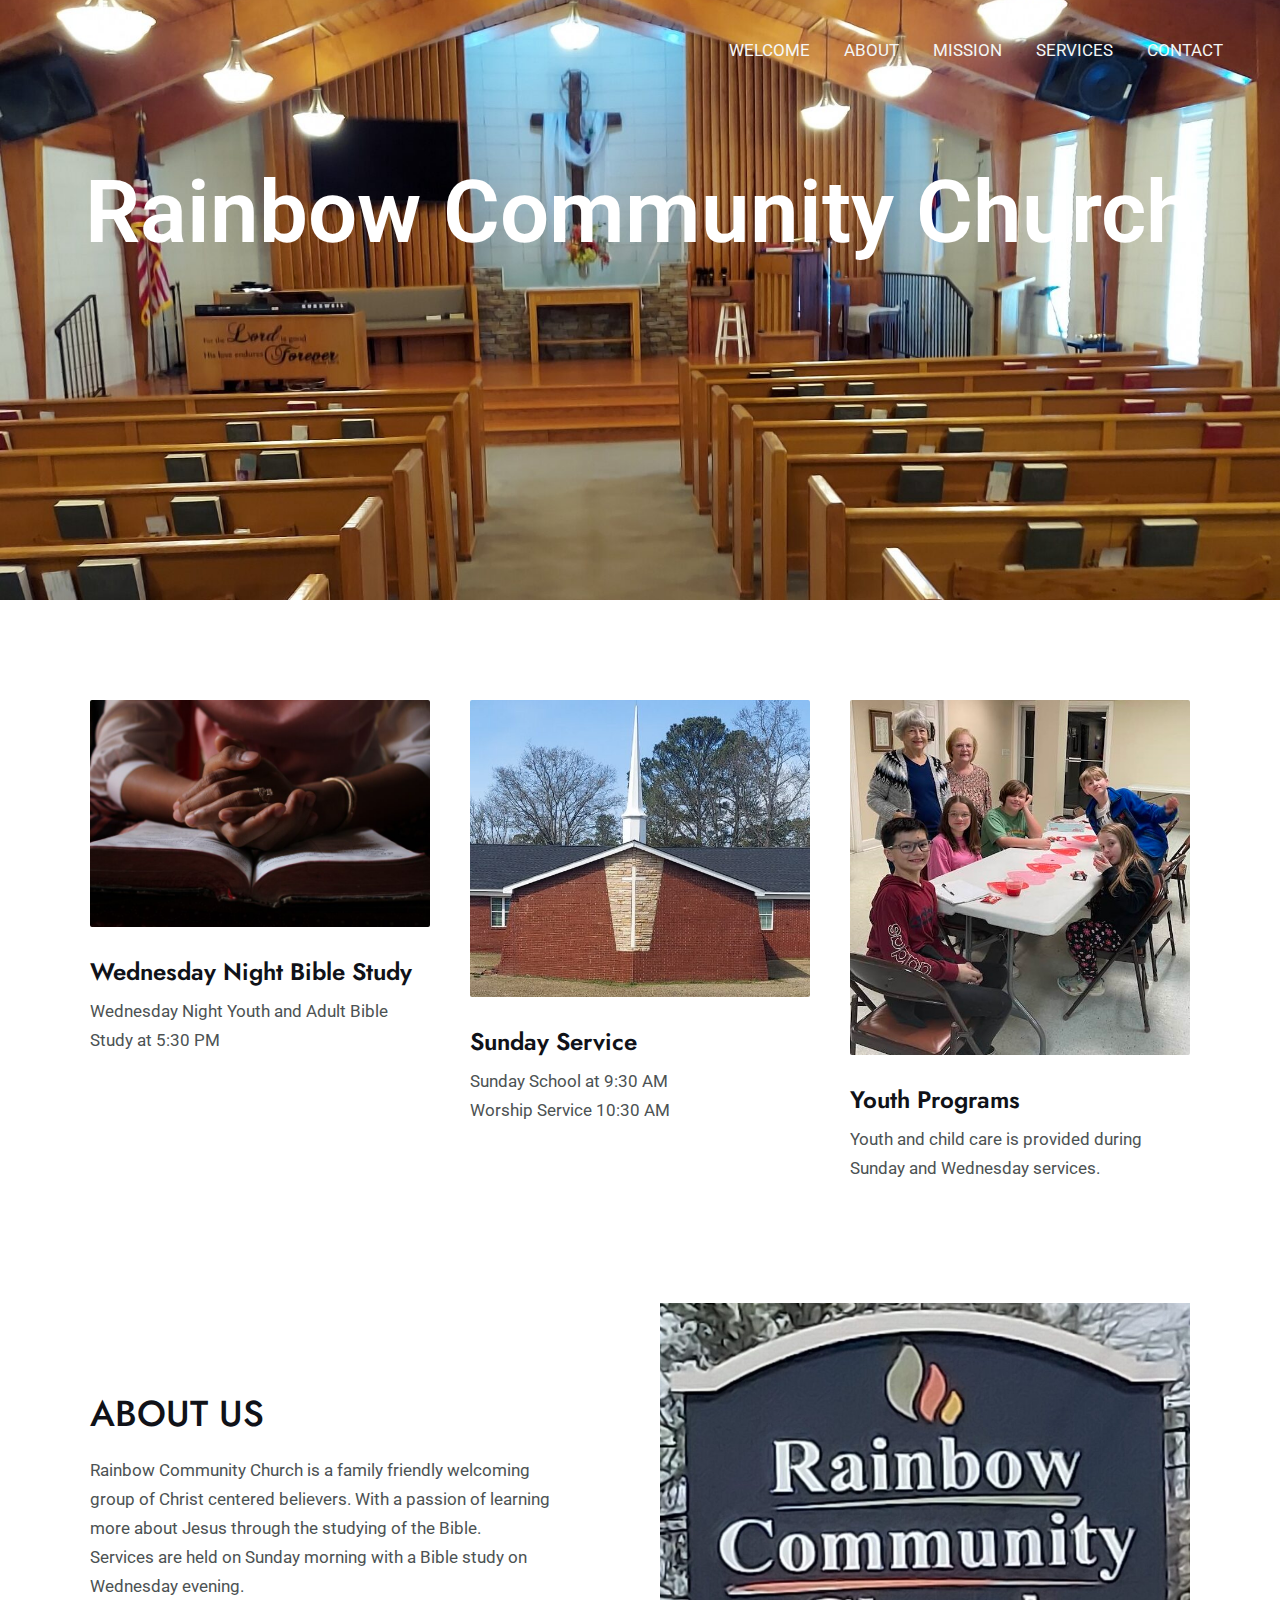
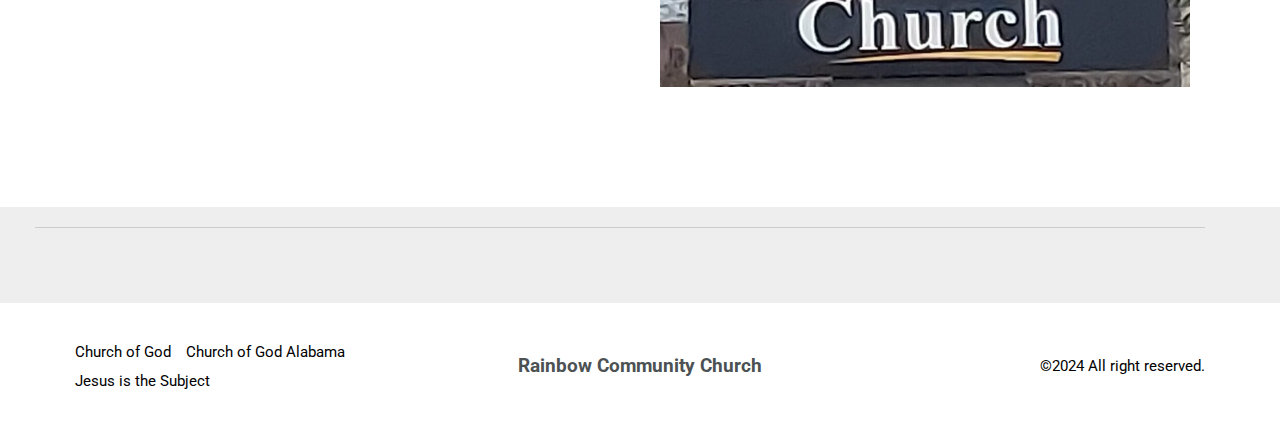
==== commit f825d9e1: "Added Horizantal Line to Footer" ====
--- a/index.html
+++ b/index.html
@@ -15,7 +15,7 @@
 !function(i,n){var o,s,e;function c(e){try{var t={supportTests:e,timestamp:(new Date).valueOf()};sessionStorage.setItem(o,JSON.stringify(t))}catch(e){}}function p(e,t,n){e.clearRect(0,0,e.canvas.width,e.canvas.height),e.fillText(t,0,0);var t=new Uint32Array(e.getImageData(0,0,e.canvas.width,e.canvas.height).data),r=(e.clearRect(0,0,e.canvas.width,e.canvas.height),e.fillText(n,0,0),new Uint32Array(e.getImageData(0,0,e.canvas.width,e.canvas.height).data));return t.every(function(e,t){return e===r[t]})}function u(e,t,n){switch(t){case"flag":return n(e,"🏳️‍⚧️","🏳️​⚧️")?!1:!n(e,"🇺🇳","🇺​🇳")&&!n(e,"🏴󠁧󠁢󠁥󠁮󠁧󠁿","🏴​󠁧​󠁢​󠁥​󠁮​󠁧​󠁿");case"emoji":return!n(e,"🐦‍⬛","🐦​⬛")}return!1}function f(e,t,n){var r="undefined"!=typeof WorkerGlobalScope&&self instanceof WorkerGlobalScope?new OffscreenCanvas(300,150):i.createElement("canvas"),a=r.getContext("2d",{willReadFrequently:!0}),o=(a.textBaseline="top",a.font="600 32px Arial",{});return e.forEach(function(e){o[e]=t(a,e,n)}),o}function t(e){var t=i.createElement("script");t.src=e,t.defer=!0,i.head.appendChild(t)}"undefined"!=typeof Promise&&(o="wpEmojiSettingsSupports",s=["flag","emoji"],n.supports={everything:!0,everythingExceptFlag:!0},e=new Promise(function(e){i.addEventListener("DOMContentLoaded",e,{once:!0})}),new Promise(function(t){var n=function(){try{var e=JSON.parse(sessionStorage.getItem(o));if("object"==typeof e&&"number"==typeof e.timestamp&&(new Date).valueOf()<e.timestamp+604800&&"object"==typeof e.supportTests)return e.supportTests}catch(e){}return null}();if(!n){if("undefined"!=typeof Worker&&"undefined"!=typeof OffscreenCanvas&&"undefined"!=typeof URL&&URL.createObjectURL&&"undefined"!=typeof Blob)try{var e="postMessage("+f.toString()+"("+[JSON.stringify(s),u.toString(),p.toString()].join(",")+"));",r=new Blob([e],{type:"text/javascript"}),a=new Worker(URL.createObjectURL(r),{name:"wpTestEmojiSupports"});return void(a.onmessage=function(e){c(n=e.data),a.terminate(),t(n)})}catch(e){}c(n=f(s,u,p))}t(n)}).then(function(e){for(var t in e)n.supports[t]=e[t],n.supports.everything=n.supports.everything&&n.supports[t],"flag"!==t&&(n.supports.everythingExceptFlag=n.supports.everythingExceptFlag&&n.supports[t]);n.supports.everythingExceptFlag=n.supports.everythingExceptFlag&&!n.supports.flag,n.DOMReady=!1,n.readyCallback=function(){n.DOMReady=!0}}).then(function(){return e}).then(function(){var e;n.supports.everything||(n.readyCallback(),(e=n.source||{}).concatemoji?t(e.concatemoji):e.wpemoji&&e.twemoji&&(t(e.twemoji),t(e.wpemoji)))}))}((window,document),window._wpemojiSettings);
 </script>
 <link rel="stylesheet" id="astra-theme-css-css" href="/wp-content/themes/astra/assets/css/minified/main.min.css?ver=4.6.5" media="all">
-<style id="astra-theme-css-inline-css">:root{--ast-container-default-xlg-padding:6.67em;--ast-container-default-lg-padding:5.67em;--ast-container-default-slg-padding:4.34em;--ast-container-default-md-padding:3.34em;--ast-container-default-sm-padding:6.67em;--ast-container-default-xs-padding:2.4em;--ast-container-default-xxs-padding:1.4em;--ast-code-block-background:#EEEEEE;--ast-comment-inputs-background:#FAFAFA;--ast-normal-container-width:1200px;--ast-narrow-container-width:750px;--ast-blog-title-font-weight:normal;--ast-blog-meta-weight:inherit;}html{font-size:106.25%;}a,.page-title{color:var(--ast-global-color-3);}a:hover,a:focus{color:var(--ast-global-color-0);}body,button,input,select,textarea,.ast-button,.ast-custom-button{font-family:'Roboto',sans-serif;font-weight:400;font-size:17px;font-size:1rem;line-height:var(--ast-body-line-height,1.7em);}blockquote{color:var(--ast-global-color-3);}p,.entry-content p{margin-bottom:0em;}h1,.entry-content h1,h2,.entry-content h2,h3,.entry-content h3,h4,.entry-content h4,h5,.entry-content h5,h6,.entry-content h6,.site-title,.site-title a{font-family:'Jost',sans-serif;font-weight:500;}.ast-site-identity .site-title a{color:var(--ast-global-color-5);}.site-title{font-size:35px;font-size:2.0588235294118rem;display:none;}header .custom-logo-link img{max-width:96px;}.astra-logo-svg{width:96px;}.site-header .site-description{font-size:15px;font-size:0.88235294117647rem;display:none;}.entry-title{font-size:30px;font-size:1.7647058823529rem;}.archive .ast-article-post .ast-article-inner,.blog .ast-article-post .ast-article-inner,.archive .ast-article-post .ast-article-inner:hover,.blog .ast-article-post .ast-article-inner:hover{overflow:hidden;}h1,.entry-content h1{font-size:87px;font-size:5.1176470588235rem;font-weight:normal;font-family:'Jost',sans-serif;}h2,.entry-content h2{font-size:41px;font-size:2.4117647058824rem;font-weight:500;font-family:'Jost',sans-serif;}h3,.entry-content h3{font-size:28px;font-size:1.6470588235294rem;font-weight:600;font-family:'Jost',sans-serif;}h4,.entry-content h4{font-size:24px;font-size:1.4117647058824rem;line-height:1.25em;font-weight:600;font-family:'Jost',sans-serif;}h5,.entry-content h5{font-size:18px;font-size:1.0588235294118rem;font-weight:500;font-family:'Jost',sans-serif;}h6,.entry-content h6{font-size:15px;font-size:0.88235294117647rem;font-weight:500;font-family:'Jost',sans-serif;}::selection{background-color:var(--ast-global-color-0);color:#000000;}body,h1,.entry-title a,.entry-content h1,h2,.entry-content h2,h3,.entry-content h3,h4,.entry-content h4,h5,.entry-content h5,h6,.entry-content h6{color:var(--ast-global-color-3);}.tagcloud a:hover,.tagcloud a:focus,.tagcloud a.current-item{color:#ffffff;border-color:var(--ast-global-color-3);background-color:var(--ast-global-color-3);}input:focus,input[type="text"]:focus,input[type="email"]:focus,input[type="url"]:focus,input[type="password"]:focus,input[type="reset"]:focus,input[type="search"]:focus,textarea:focus{border-color:var(--ast-global-color-3);}input[type="radio"]:checked,input[type=reset],input[type="checkbox"]:checked,input[type="checkbox"]:hover:checked,input[type="checkbox"]:focus:checked,input[type=range]::-webkit-slider-thumb{border-color:var(--ast-global-color-3);background-color:var(--ast-global-color-3);box-shadow:none;}.site-footer a:hover + .post-count,.site-footer a:focus + .post-count{background:var(--ast-global-color-3);border-color:var(--ast-global-color-3);}.single .nav-links .nav-previous,.single .nav-links .nav-next{color:var(--ast-global-color-3);}.entry-meta,.entry-meta *{line-height:1.45;color:var(--ast-global-color-3);}.entry-meta a:not(.ast-button):hover,.entry-meta a:not(.ast-button):hover *,.entry-meta a:not(.ast-button):focus,.entry-meta a:not(.ast-button):focus *,.page-links > .page-link,.page-links .page-link:hover,.post-navigation a:hover{color:var(--ast-global-color-0);}#cat option,.secondary .calendar_wrap thead a,.secondary .calendar_wrap thead a:visited{color:var(--ast-global-color-3);}.secondary .calendar_wrap #today,.ast-progress-val span{background:var(--ast-global-color-3);}.secondary a:hover + .post-count,.secondary a:focus + .post-count{background:var(--ast-global-color-3);border-color:var(--ast-global-color-3);}.calendar_wrap #today > a{color:#ffffff;}.page-links .page-link,.single .post-navigation a{color:var(--ast-global-color-3);}.ast-search-menu-icon .search-form button.search-submit{padding:0 4px;}.ast-search-menu-icon form.search-form{padding-right:0;}.ast-search-menu-icon.slide-search input.search-field{width:0;}.ast-header-search .ast-search-menu-icon.ast-dropdown-active .search-form,.ast-header-search .ast-search-menu-icon.ast-dropdown-active .search-field:focus{transition:all 0.2s;}.search-form input.search-field:focus{outline:none;}.astra-logo-svg:not(.sticky-custom-logo .astra-logo-svg,.transparent-custom-logo .astra-logo-svg,.advanced-header-logo .astra-logo-svg){height:60px;}.ast-archive-title{color:var(--ast-global-color-2);}.wp-block-latest-posts > li > a{color:var(--ast-global-color-2);}.widget-title,.widget .wp-block-heading{font-size:24px;font-size:1.4117647058824rem;color:var(--ast-global-color-2);}.ast-search-menu-icon.slide-search a:focus-visible:focus-visible,.astra-search-icon:focus-visible,#close:focus-visible,a:focus-visible,.ast-menu-toggle:focus-visible,.site .skip-link:focus-visible,.wp-block-loginout input:focus-visible,.wp-block-search.wp-block-search__button-inside .wp-block-search__inside-wrapper,.ast-header-navigation-arrow:focus-visible,.woocommerce .wc-proceed-to-checkout > .checkout-button:focus-visible,.woocommerce .woocommerce-MyAccount-navigation ul li a:focus-visible,.ast-orders-table__row .ast-orders-table__cell:focus-visible,.woocommerce .woocommerce-order-details .order-again > .button:focus-visible,.woocommerce .woocommerce-message a.button.wc-forward:focus-visible,.woocommerce #minus_qty:focus-visible,.woocommerce #plus_qty:focus-visible,a#ast-apply-coupon:focus-visible,.woocommerce .woocommerce-info a:focus-visible,.woocommerce .astra-shop-summary-wrap a:focus-visible,.woocommerce a.wc-forward:focus-visible,#ast-apply-coupon:focus-visible,.woocommerce-js .woocommerce-mini-cart-item a.remove:focus-visible,#close:focus-visible,.button.search-submit:focus-visible,#search_submit:focus,.normal-search:focus-visible{outline-style:dotted;outline-color:inherit;outline-width:thin;}input:focus,input[type="text"]:focus,input[type="email"]:focus,input[type="url"]:focus,input[type="password"]:focus,input[type="reset"]:focus,input[type="search"]:focus,input[type="number"]:focus,textarea:focus,.wp-block-search__input:focus,[data-section="section-header-mobile-trigger"] .ast-button-wrap .ast-mobile-menu-trigger-minimal:focus,.ast-mobile-popup-drawer.active .menu-toggle-close:focus,.woocommerce-ordering select.orderby:focus,#ast-scroll-top:focus,#coupon_code:focus,.woocommerce-page #comment:focus,.woocommerce #reviews #respond input#submit:focus,.woocommerce a.add_to_cart_button:focus,.woocommerce .button.single_add_to_cart_button:focus,.woocommerce .woocommerce-cart-form button:focus,.woocommerce .woocommerce-cart-form__cart-item .quantity .qty:focus,.woocommerce .woocommerce-billing-fields .woocommerce-billing-fields__field-wrapper .woocommerce-input-wrapper > .input-text:focus,.woocommerce #order_comments:focus,.woocommerce #place_order:focus,.woocommerce .woocommerce-address-fields .woocommerce-address-fields__field-wrapper .woocommerce-input-wrapper > .input-text:focus,.woocommerce .woocommerce-MyAccount-content form button:focus,.woocommerce .woocommerce-MyAccount-content .woocommerce-EditAccountForm .woocommerce-form-row .woocommerce-Input.input-text:focus,.woocommerce .ast-woocommerce-container .woocommerce-pagination ul.page-numbers li a:focus,body #content .woocommerce form .form-row .select2-container--default .select2-selection--single:focus,#ast-coupon-code:focus,.woocommerce.woocommerce-js .quantity input[type=number]:focus,.woocommerce-js .woocommerce-mini-cart-item .quantity input[type=number]:focus,.woocommerce p#ast-coupon-trigger:focus{border-style:dotted;border-color:inherit;border-width:thin;}input{outline:none;}body .ast-oembed-container *{position:absolute;top:0;width:100%;height:100%;left:0;}body .wp-block-embed-pocket-casts .ast-oembed-container *{position:unset;}.ast-single-post-featured-section + article {margin-top: 2em;}.site-content .ast-single-post-featured-section img {width: 100%;overflow: hidden;object-fit: cover;}.site > .ast-single-related-posts-container {margin-top: 0;}@media (min-width: 922px) {.ast-desktop .ast-container--narrow {max-width: var(--ast-narrow-container-width);margin: 0 auto;}}.ast-page-builder-template .hentry {margin: 0;}.ast-page-builder-template .site-content > .ast-container {max-width: 100%;padding: 0;}.ast-page-builder-template .site .site-content #primary {padding: 0;margin: 0;}.ast-page-builder-template .no-results {text-align: center;margin: 4em auto;}.ast-page-builder-template .ast-pagination {padding: 2em;}.ast-page-builder-template .entry-header.ast-no-title.ast-no-thumbnail {margin-top: 0;}.ast-page-builder-template .entry-header.ast-header-without-markup {margin-top: 0;margin-bottom: 0;}.ast-page-builder-template .entry-header.ast-no-title.ast-no-meta {margin-bottom: 0;}.ast-page-builder-template.single .post-navigation {padding-bottom: 2em;}.ast-page-builder-template.single-post .site-content > .ast-container {max-width: 100%;}.ast-page-builder-template .entry-header {margin-top: 4em;margin-left: auto;margin-right: auto;padding-left: 20px;padding-right: 20px;}.single.ast-page-builder-template .entry-header {padding-left: 20px;padding-right: 20px;}.ast-page-builder-template .ast-archive-description {margin: 4em auto 0;padding-left: 20px;padding-right: 20px;}@media (max-width:921px){#ast-desktop-header{display:none;}}@media (min-width:922px){#ast-mobile-header{display:none;}}.wp-block-buttons.aligncenter{justify-content:center;}@media (max-width:921px){.ast-theme-transparent-header #primary,.ast-theme-transparent-header #secondary{padding:0;}}@media (max-width:921px){.ast-plain-container.ast-no-sidebar #primary{padding:0;}}.ast-plain-container.ast-no-sidebar #primary{margin-top:0;margin-bottom:0;}.wp-block-button.is-style-outline .wp-block-button__link{border-color:var(--ast-global-color-0);}div.wp-block-button.is-style-outline > .wp-block-button__link:not(.has-text-color),div.wp-block-button.wp-block-button__link.is-style-outline:not(.has-text-color){color:var(--ast-global-color-0);}.wp-block-button.is-style-outline .wp-block-button__link:hover,.wp-block-buttons .wp-block-button.is-style-outline .wp-block-button__link:focus,.wp-block-buttons .wp-block-button.is-style-outline > .wp-block-button__link:not(.has-text-color):hover,.wp-block-buttons .wp-block-button.wp-block-button__link.is-style-outline:not(.has-text-color):hover{color:var(--ast-global-color-5);background-color:var(--ast-global-color-1);border-color:var(--ast-global-color-1);}.post-page-numbers.current .page-link,.ast-pagination .page-numbers.current{color:#000000;border-color:var(--ast-global-color-0);background-color:var(--ast-global-color-0);}.wp-block-button.is-style-outline .wp-block-button__link.wp-element-button,.ast-outline-button{border-color:var(--ast-global-color-0);font-family:inherit;font-weight:400;font-size:16px;font-size:0.94117647058824rem;line-height:1em;border-top-left-radius:0px;border-top-right-radius:0px;border-bottom-right-radius:0px;border-bottom-left-radius:0px;}.wp-block-buttons .wp-block-button.is-style-outline > .wp-block-button__link:not(.has-text-color),.wp-block-buttons .wp-block-button.wp-block-button__link.is-style-outline:not(.has-text-color),.ast-outline-button{color:var(--ast-global-color-0);}.wp-block-button.is-style-outline .wp-block-button__link:hover,.wp-block-buttons .wp-block-button.is-style-outline .wp-block-button__link:focus,.wp-block-buttons .wp-block-button.is-style-outline > .wp-block-button__link:not(.has-text-color):hover,.wp-block-buttons .wp-block-button.wp-block-button__link.is-style-outline:not(.has-text-color):hover,.ast-outline-button:hover,.ast-outline-button:focus,.wp-block-uagb-buttons-child .uagb-buttons-repeater.ast-outline-button:hover,.wp-block-uagb-buttons-child .uagb-buttons-repeater.ast-outline-button:focus{color:var(--ast-global-color-5);background-color:var(--ast-global-color-1);border-color:var(--ast-global-color-1);}.wp-block-button .wp-block-button__link.wp-element-button.is-style-outline:not(.has-background),.wp-block-button.is-style-outline>.wp-block-button__link.wp-element-button:not(.has-background),.ast-outline-button{background-color:var(--ast-global-color-0);}@media (max-width:921px){.wp-block-button.is-style-outline .wp-block-button__link.wp-element-button,.ast-outline-button{font-size:16px;font-size:0.94117647058824rem;}}@media (max-width:544px){.wp-block-button.is-style-outline .wp-block-button__link.wp-element-button,.ast-outline-button{font-size:15px;font-size:0.88235294117647rem;}}.entry-content[ast-blocks-layout] > figure{margin-bottom:1em;}h1.widget-title{font-weight:normal;}h2.widget-title{font-weight:500;}h3.widget-title{font-weight:600;}@media (max-width:921px){.ast-separate-container #primary,.ast-separate-container #secondary{padding:1.5em 0;}#primary,#secondary{padding:1.5em 0;margin:0;}.ast-left-sidebar #content > .ast-container{display:flex;flex-direction:column-reverse;width:100%;}.ast-separate-container .ast-article-post,.ast-separate-container .ast-article-single{padding:1.5em 2.14em;}.ast-author-box img.avatar{margin:20px 0 0 0;}}@media (min-width:922px){.ast-separate-container.ast-right-sidebar #primary,.ast-separate-container.ast-left-sidebar #primary{border:0;}.search-no-results.ast-separate-container #primary{margin-bottom:4em;}}.elementor-button-wrapper .elementor-button{border-style:solid;text-decoration:none;border-top-width:0;border-right-width:0;border-left-width:0;border-bottom-width:0;}body .elementor-button.elementor-size-sm,body .elementor-button.elementor-size-xs,body .elementor-button.elementor-size-md,body .elementor-button.elementor-size-lg,body .elementor-button.elementor-size-xl,body .elementor-button{border-top-left-radius:0px;border-top-right-radius:0px;border-bottom-right-radius:0px;border-bottom-left-radius:0px;padding-top:15px;padding-right:40px;padding-bottom:15px;padding-left:40px;}@media (max-width:921px){.elementor-button-wrapper .elementor-button.elementor-size-sm,.elementor-button-wrapper .elementor-button.elementor-size-xs,.elementor-button-wrapper .elementor-button.elementor-size-md,.elementor-button-wrapper .elementor-button.elementor-size-lg,.elementor-button-wrapper .elementor-button.elementor-size-xl,.elementor-button-wrapper .elementor-button{padding-top:16px;padding-right:32px;padding-bottom:16px;padding-left:32px;}}@media (max-width:544px){.elementor-button-wrapper .elementor-button.elementor-size-sm,.elementor-button-wrapper .elementor-button.elementor-size-xs,.elementor-button-wrapper .elementor-button.elementor-size-md,.elementor-button-wrapper .elementor-button.elementor-size-lg,.elementor-button-wrapper .elementor-button.elementor-size-xl,.elementor-button-wrapper .elementor-button{padding-top:15px;padding-right:28px;padding-bottom:15px;padding-left:28px;}}.elementor-button-wrapper .elementor-button{border-color:var(--ast-global-color-0);background-color:var(--ast-global-color-0);}.elementor-button-wrapper .elementor-button:hover,.elementor-button-wrapper .elementor-button:focus{color:var(--ast-global-color-5);background-color:var(--ast-global-color-1);border-color:var(--ast-global-color-1);}.wp-block-button .wp-block-button__link ,.elementor-button-wrapper .elementor-button,.elementor-button-wrapper .elementor-button:visited{color:var(--ast-global-color-5);}.elementor-button-wrapper .elementor-button{font-weight:400;font-size:16px;font-size:0.94117647058824rem;line-height:1em;text-transform:none;letter-spacing:3px;}body .elementor-button.elementor-size-sm,body .elementor-button.elementor-size-xs,body .elementor-button.elementor-size-md,body .elementor-button.elementor-size-lg,body .elementor-button.elementor-size-xl,body .elementor-button{font-size:16px;font-size:0.94117647058824rem;}.wp-block-button .wp-block-button__link:hover,.wp-block-button .wp-block-button__link:focus{color:var(--ast-global-color-5);background-color:var(--ast-global-color-1);border-color:var(--ast-global-color-1);}.elementor-widget-heading h4.elementor-heading-title{line-height:1.25em;}.wp-block-button .wp-block-button__link,.wp-block-search .wp-block-search__button,body .wp-block-file .wp-block-file__button{border-color:var(--ast-global-color-0);background-color:var(--ast-global-color-0);color:var(--ast-global-color-5);font-family:inherit;font-weight:400;line-height:1em;text-transform:none;letter-spacing:3px;font-size:16px;font-size:0.94117647058824rem;border-top-left-radius:0px;border-top-right-radius:0px;border-bottom-right-radius:0px;border-bottom-left-radius:0px;padding-top:15px;padding-right:40px;padding-bottom:15px;padding-left:40px;}@media (max-width:921px){.wp-block-button .wp-block-button__link,.wp-block-search .wp-block-search__button,body .wp-block-file .wp-block-file__button{font-size:16px;font-size:0.94117647058824rem;padding-top:16px;padding-right:32px;padding-bottom:16px;padding-left:32px;}}@media (max-width:544px){.wp-block-button .wp-block-button__link,.wp-block-search .wp-block-search__button,body .wp-block-file .wp-block-file__button{font-size:15px;font-size:0.88235294117647rem;padding-top:15px;padding-right:28px;padding-bottom:15px;padding-left:28px;}}.menu-toggle,button,.ast-button,.ast-custom-button,.button,input#submit,input[type="button"],input[type="submit"],input[type="reset"],form[CLASS*="wp-block-search__"].wp-block-search .wp-block-search__inside-wrapper .wp-block-search__button,body .wp-block-file .wp-block-file__button,.woocommerce-js a.button,.woocommerce button.button,.woocommerce .woocommerce-message a.button,.woocommerce #respond input#submit.alt,.woocommerce input.button.alt,.woocommerce input.button,.woocommerce input.button:disabled,.woocommerce input.button:disabled[disabled],.woocommerce input.button:disabled:hover,.woocommerce input.button:disabled[disabled]:hover,.woocommerce #respond input#submit,.woocommerce button.button.alt.disabled,.wc-block-grid__products .wc-block-grid__product .wp-block-button__link,.wc-block-grid__product-onsale,[CLASS*="wc-block"] button,.woocommerce-js .astra-cart-drawer .astra-cart-drawer-content .woocommerce-mini-cart__buttons .button:not(.checkout):not(.ast-continue-shopping),.woocommerce-js .astra-cart-drawer .astra-cart-drawer-content .woocommerce-mini-cart__buttons a.checkout,.woocommerce button.button.alt.disabled.wc-variation-selection-needed,[CLASS*="wc-block"] .wc-block-components-button{border-style:solid;border-top-width:0;border-right-width:0;border-left-width:0;border-bottom-width:0;color:var(--ast-global-color-5);border-color:var(--ast-global-color-0);background-color:var(--ast-global-color-0);padding-top:15px;padding-right:40px;padding-bottom:15px;padding-left:40px;font-family:inherit;font-weight:400;font-size:16px;font-size:0.94117647058824rem;line-height:1em;text-transform:none;letter-spacing:3px;border-top-left-radius:0px;border-top-right-radius:0px;border-bottom-right-radius:0px;border-bottom-left-radius:0px;}button:focus,.menu-toggle:hover,button:hover,.ast-button:hover,.ast-custom-button:hover .button:hover,.ast-custom-button:hover ,input[type=reset]:hover,input[type=reset]:focus,input#submit:hover,input#submit:focus,input[type="button"]:hover,input[type="button"]:focus,input[type="submit"]:hover,input[type="submit"]:focus,form[CLASS*="wp-block-search__"].wp-block-search .wp-block-search__inside-wrapper .wp-block-search__button:hover,form[CLASS*="wp-block-search__"].wp-block-search .wp-block-search__inside-wrapper .wp-block-search__button:focus,body .wp-block-file .wp-block-file__button:hover,body .wp-block-file .wp-block-file__button:focus,.woocommerce-js a.button:hover,.woocommerce button.button:hover,.woocommerce .woocommerce-message a.button:hover,.woocommerce #respond input#submit:hover,.woocommerce #respond input#submit.alt:hover,.woocommerce input.button.alt:hover,.woocommerce input.button:hover,.woocommerce button.button.alt.disabled:hover,.wc-block-grid__products .wc-block-grid__product .wp-block-button__link:hover,[CLASS*="wc-block"] button:hover,.woocommerce-js .astra-cart-drawer .astra-cart-drawer-content .woocommerce-mini-cart__buttons .button:not(.checkout):not(.ast-continue-shopping):hover,.woocommerce-js .astra-cart-drawer .astra-cart-drawer-content .woocommerce-mini-cart__buttons a.checkout:hover,.woocommerce button.button.alt.disabled.wc-variation-selection-needed:hover,[CLASS*="wc-block"] .wc-block-components-button:hover,[CLASS*="wc-block"] .wc-block-components-button:focus{color:var(--ast-global-color-5);background-color:var(--ast-global-color-1);border-color:var(--ast-global-color-1);}@media (max-width:921px){.menu-toggle,button,.ast-button,.ast-custom-button,.button,input#submit,input[type="button"],input[type="submit"],input[type="reset"],form[CLASS*="wp-block-search__"].wp-block-search .wp-block-search__inside-wrapper .wp-block-search__button,body .wp-block-file .wp-block-file__button,.woocommerce-js a.button,.woocommerce button.button,.woocommerce .woocommerce-message a.button,.woocommerce #respond input#submit.alt,.woocommerce input.button.alt,.woocommerce input.button,.woocommerce input.button:disabled,.woocommerce input.button:disabled[disabled],.woocommerce input.button:disabled:hover,.woocommerce input.button:disabled[disabled]:hover,.woocommerce #respond input#submit,.woocommerce button.button.alt.disabled,.wc-block-grid__products .wc-block-grid__product .wp-block-button__link,.wc-block-grid__product-onsale,[CLASS*="wc-block"] button,.woocommerce-js .astra-cart-drawer .astra-cart-drawer-content .woocommerce-mini-cart__buttons .button:not(.checkout):not(.ast-continue-shopping),.woocommerce-js .astra-cart-drawer .astra-cart-drawer-content .woocommerce-mini-cart__buttons a.checkout,.woocommerce button.button.alt.disabled.wc-variation-selection-needed,[CLASS*="wc-block"] .wc-block-components-button{padding-top:16px;padding-right:32px;padding-bottom:16px;padding-left:32px;font-size:16px;font-size:0.94117647058824rem;}}@media (max-width:544px){.menu-toggle,button,.ast-button,.ast-custom-button,.button,input#submit,input[type="button"],input[type="submit"],input[type="reset"],form[CLASS*="wp-block-search__"].wp-block-search .wp-block-search__inside-wrapper .wp-block-search__button,body .wp-block-file .wp-block-file__button,.woocommerce-js a.button,.woocommerce button.button,.woocommerce .woocommerce-message a.button,.woocommerce #respond input#submit.alt,.woocommerce input.button.alt,.woocommerce input.button,.woocommerce input.button:disabled,.woocommerce input.button:disabled[disabled],.woocommerce input.button:disabled:hover,.woocommerce input.button:disabled[disabled]:hover,.woocommerce #respond input#submit,.woocommerce button.button.alt.disabled,.wc-block-grid__products .wc-block-grid__product .wp-block-button__link,.wc-block-grid__product-onsale,[CLASS*="wc-block"] button,.woocommerce-js .astra-cart-drawer .astra-cart-drawer-content .woocommerce-mini-cart__buttons .button:not(.checkout):not(.ast-continue-shopping),.woocommerce-js .astra-cart-drawer .astra-cart-drawer-content .woocommerce-mini-cart__buttons a.checkout,.woocommerce button.button.alt.disabled.wc-variation-selection-needed,[CLASS*="wc-block"] .wc-block-components-button{padding-top:15px;padding-right:28px;padding-bottom:15px;padding-left:28px;font-size:15px;font-size:0.88235294117647rem;}}@media (max-width:921px){.menu-toggle,button,.ast-button,.button,input#submit,input[type="button"],input[type="submit"],input[type="reset"]{font-size:16px;font-size:0.94117647058824rem;}.ast-mobile-header-stack .main-header-bar .ast-search-menu-icon{display:inline-block;}.ast-header-break-point.ast-header-custom-item-outside .ast-mobile-header-stack .main-header-bar .ast-search-icon{margin:0;}.ast-comment-avatar-wrap img{max-width:2.5em;}.ast-comment-meta{padding:0 1.8888em 1.3333em;}.ast-separate-container .ast-comment-list li.depth-1{padding:1.5em 2.14em;}.ast-separate-container .comment-respond{padding:2em 2.14em;}}@media (min-width:544px){.ast-container{max-width:100%;}}@media (max-width:544px){.ast-separate-container .ast-article-post,.ast-separate-container .ast-article-single,.ast-separate-container .comments-title,.ast-separate-container .ast-archive-description{padding:1.5em 1em;}.ast-separate-container #content .ast-container{padding-left:0.54em;padding-right:0.54em;}.ast-separate-container .ast-comment-list .bypostauthor{padding:.5em;}.ast-search-menu-icon.ast-dropdown-active .search-field{width:170px;}.menu-toggle,button,.ast-button,.button,input#submit,input[type="button"],input[type="submit"],input[type="reset"]{font-size:15px;font-size:0.88235294117647rem;}}body,.ast-separate-container{background-color:var(--ast-global-color-5);;background-image:none;;}@media (max-width:921px){.widget-title{font-size:22px;font-size:1.375rem;}body,button,input,select,textarea,.ast-button,.ast-custom-button{font-size:16px;font-size:0.94117647058824rem;}#secondary,#secondary button,#secondary input,#secondary select,#secondary textarea{font-size:16px;font-size:0.94117647058824rem;}.site-title{display:none;}.site-header .site-description{display:none;}h1,.entry-content h1{font-size:30px;}h2,.entry-content h2{font-size:25px;}h3,.entry-content h3{font-size:28px;}h4,.entry-content h4{font-size:24px;font-size:1.4117647058824rem;}.astra-logo-svg{width:96px;}header .custom-logo-link img,.ast-header-break-point .site-logo-img .custom-mobile-logo-link img{max-width:96px;}}@media (max-width:544px){.site-title{display:none;}.site-header .site-description{display:none;}h1,.entry-content h1{font-size:30px;}h2,.entry-content h2{font-size:25px;}h3,.entry-content h3{font-size:28px;}h4,.entry-content h4{font-size:24px;font-size:1.4117647058824rem;}header .custom-logo-link img,.ast-header-break-point .site-branding img,.ast-header-break-point .custom-logo-link img{max-width:96px;}.astra-logo-svg{width:96px;}.ast-header-break-point .site-logo-img .custom-mobile-logo-link img{max-width:96px;}}@media (max-width:544px){html{font-size:96.9%;}}@media (min-width:922px){.ast-container{max-width:1240px;}}@media (min-width:922px){.site-content .ast-container{display:flex;}}@media (max-width:921px){.site-content .ast-container{flex-direction:column;}}@media (min-width:922px){.main-header-menu .sub-menu .menu-item.ast-left-align-sub-menu:hover > .sub-menu,.main-header-menu .sub-menu .menu-item.ast-left-align-sub-menu.focus > .sub-menu{margin-left:-0px;}}.ast-theme-transparent-header .ast-header-search .astra-search-icon,.ast-theme-transparent-header .ast-header-search .search-field::placeholder,.ast-theme-transparent-header .ast-header-search .ast-icon{color:#ffffff;}.ast-theme-transparent-header [data-section="section-header-mobile-trigger"] .ast-button-wrap .mobile-menu-toggle-icon .ast-mobile-svg{fill:#ffffff;}.ast-theme-transparent-header [data-section="section-header-mobile-trigger"] .ast-button-wrap .mobile-menu-wrap .mobile-menu{color:#ffffff;}.ast-theme-transparent-header [data-section="section-header-mobile-trigger"] .ast-button-wrap .ast-mobile-menu-trigger-fill{background:var(--ast-global-color-0);}.ast-theme-transparent-header [data-section="section-header-mobile-trigger"] .ast-button-wrap .ast-mobile-menu-trigger-fill,.ast-theme-transparent-header [data-section="section-header-mobile-trigger"] .ast-button-wrap .ast-mobile-menu-trigger-minimal{color:#ffffff;border:none;}.site .comments-area{padding-bottom:3em;}.footer-widget-area[data-section^="section-fb-html-"] .ast-builder-html-element{text-align:center;}.wp-block-file {display: flex;align-items: center;flex-wrap: wrap;justify-content: space-between;}.wp-block-pullquote {border: none;}.wp-block-pullquote blockquote::before {content: "\201D";font-family: "Helvetica",sans-serif;display: flex;transform: rotate( 180deg );font-size: 6rem;font-style: normal;line-height: 1;font-weight: bold;align-items: center;justify-content: center;}.has-text-align-right > blockquote::before {justify-content: flex-start;}.has-text-align-left > blockquote::before {justify-content: flex-end;}figure.wp-block-pullquote.is-style-solid-color blockquote {max-width: 100%;text-align: inherit;}html body {--wp--custom--ast-default-block-top-padding: 3em;--wp--custom--ast-default-block-right-padding: 3em;--wp--custom--ast-default-block-bottom-padding: 3em;--wp--custom--ast-default-block-left-padding: 3em;--wp--custom--ast-container-width: 1200px;--wp--custom--ast-content-width-size: 1200px;--wp--custom--ast-wide-width-size: calc(1200px + var(--wp--custom--ast-default-block-left-padding) + var(--wp--custom--ast-default-block-right-padding));}.ast-narrow-container {--wp--custom--ast-content-width-size: 750px;--wp--custom--ast-wide-width-size: 750px;}@media(max-width: 921px) {html body {--wp--custom--ast-default-block-top-padding: 3em;--wp--custom--ast-default-block-right-padding: 2em;--wp--custom--ast-default-block-bottom-padding: 3em;--wp--custom--ast-default-block-left-padding: 2em;}}@media(max-width: 544px) {html body {--wp--custom--ast-default-block-top-padding: 3em;--wp--custom--ast-default-block-right-padding: 1.5em;--wp--custom--ast-default-block-bottom-padding: 3em;--wp--custom--ast-default-block-left-padding: 1.5em;}}.entry-content > .wp-block-group,.entry-content > .wp-block-cover,.entry-content > .wp-block-columns {padding-top: var(--wp--custom--ast-default-block-top-padding);padding-right: var(--wp--custom--ast-default-block-right-padding);padding-bottom: var(--wp--custom--ast-default-block-bottom-padding);padding-left: var(--wp--custom--ast-default-block-left-padding);}.ast-plain-container.ast-no-sidebar .entry-content > .alignfull,.ast-page-builder-template .ast-no-sidebar .entry-content > .alignfull {margin-left: calc( -50vw + 50%);margin-right: calc( -50vw + 50%);max-width: 100vw;width: 100vw;}.ast-plain-container.ast-no-sidebar .entry-content .alignfull .alignfull,.ast-page-builder-template.ast-no-sidebar .entry-content .alignfull .alignfull,.ast-plain-container.ast-no-sidebar .entry-content .alignfull .alignwide,.ast-page-builder-template.ast-no-sidebar .entry-content .alignfull .alignwide,.ast-plain-container.ast-no-sidebar .entry-content .alignwide .alignfull,.ast-page-builder-template.ast-no-sidebar .entry-content .alignwide .alignfull,.ast-plain-container.ast-no-sidebar .entry-content .alignwide .alignwide,.ast-page-builder-template.ast-no-sidebar .entry-content .alignwide .alignwide,.ast-plain-container.ast-no-sidebar .entry-content .wp-block-column .alignfull,.ast-page-builder-template.ast-no-sidebar .entry-content .wp-block-column .alignfull,.ast-plain-container.ast-no-sidebar .entry-content .wp-block-column .alignwide,.ast-page-builder-template.ast-no-sidebar .entry-content .wp-block-column .alignwide {margin-left: auto;margin-right: auto;width: 100%;}[ast-blocks-layout] .wp-block-separator:not(.is-style-dots) {height: 0;}[ast-blocks-layout] .wp-block-separator {margin: 20px auto;}[ast-blocks-layout] .wp-block-separator:not(.is-style-wide):not(.is-style-dots) {max-width: 100px;}[ast-blocks-layout] .wp-block-separator.has-background {padding: 0;}.entry-content[ast-blocks-layout] > * {max-width: var(--wp--custom--ast-content-width-size);margin-left: auto;margin-right: auto;}.entry-content[ast-blocks-layout] > .alignwide {max-width: var(--wp--custom--ast-wide-width-size);}.entry-content[ast-blocks-layout] .alignfull {max-width: none;}.entry-content .wp-block-columns {margin-bottom: 0;}blockquote {margin: 1.5em;border-color: rgba(0,0,0,0.05);}.wp-block-quote:not(.has-text-align-right):not(.has-text-align-center) {border-left: 5px solid rgba(0,0,0,0.05);}.has-text-align-right > blockquote,blockquote.has-text-align-right {border-right: 5px solid rgba(0,0,0,0.05);}.has-text-align-left > blockquote,blockquote.has-text-align-left {border-left: 5px solid rgba(0,0,0,0.05);}.wp-block-site-tagline,.wp-block-latest-posts .read-more {margin-top: 15px;}.wp-block-loginout p label {display: block;}.wp-block-loginout p:not(.login-remember):not(.login-submit) input {width: 100%;}.wp-block-loginout input:focus {border-color: transparent;}.wp-block-loginout input:focus {outline: thin dotted;}.entry-content .wp-block-media-text .wp-block-media-text__content {padding: 0 0 0 8%;}.entry-content .wp-block-media-text.has-media-on-the-right .wp-block-media-text__content {padding: 0 8% 0 0;}.entry-content .wp-block-media-text.has-background .wp-block-media-text__content {padding: 8%;}.entry-content .wp-block-cover:not([class*="background-color"]) .wp-block-cover__inner-container,.entry-content .wp-block-cover:not([class*="background-color"]) .wp-block-cover-image-text,.entry-content .wp-block-cover:not([class*="background-color"]) .wp-block-cover-text,.entry-content .wp-block-cover-image:not([class*="background-color"]) .wp-block-cover__inner-container,.entry-content .wp-block-cover-image:not([class*="background-color"]) .wp-block-cover-image-text,.entry-content .wp-block-cover-image:not([class*="background-color"]) .wp-block-cover-text {color: var(--ast-global-color-5);}.wp-block-loginout .login-remember input {width: 1.1rem;height: 1.1rem;margin: 0 5px 4px 0;vertical-align: middle;}.wp-block-latest-posts > li > *:first-child,.wp-block-latest-posts:not(.is-grid) > li:first-child {margin-top: 0;}.wp-block-search__inside-wrapper .wp-block-search__input {padding: 0 10px;color: var(--ast-global-color-3);background: var(--ast-global-color-5);border-color: var(--ast-border-color);}.wp-block-latest-posts .read-more {margin-bottom: 1.5em;}.wp-block-search__no-button .wp-block-search__inside-wrapper .wp-block-search__input {padding-top: 5px;padding-bottom: 5px;}.wp-block-latest-posts .wp-block-latest-posts__post-date,.wp-block-latest-posts .wp-block-latest-posts__post-author {font-size: 1rem;}.wp-block-latest-posts > li > *,.wp-block-latest-posts:not(.is-grid) > li {margin-top: 12px;margin-bottom: 12px;}.ast-page-builder-template .entry-content[ast-blocks-layout] > *,.ast-page-builder-template .entry-content[ast-blocks-layout] > .alignfull > * {max-width: none;}.ast-page-builder-template .entry-content[ast-blocks-layout] > .alignwide > * {max-width: var(--wp--custom--ast-wide-width-size);}.ast-page-builder-template .entry-content[ast-blocks-layout] > .inherit-container-width > *,.ast-page-builder-template .entry-content[ast-blocks-layout] > * > *,.entry-content[ast-blocks-layout] > .wp-block-cover .wp-block-cover__inner-container {max-width: var(--wp--custom--ast-content-width-size);margin-left: auto;margin-right: auto;}.entry-content[ast-blocks-layout] .wp-block-cover:not(.alignleft):not(.alignright) {width: auto;}@media(max-width: 1200px) {.ast-separate-container .entry-content > .alignfull,.ast-separate-container .entry-content[ast-blocks-layout] > .alignwide,.ast-plain-container .entry-content[ast-blocks-layout] > .alignwide,.ast-plain-container .entry-content .alignfull {margin-left: calc(-1 * min(var(--ast-container-default-xlg-padding),20px)) ;margin-right: calc(-1 * min(var(--ast-container-default-xlg-padding),20px));}}@media(min-width: 1201px) {.ast-separate-container .entry-content > .alignfull {margin-left: calc(-1 * var(--ast-container-default-xlg-padding) );margin-right: calc(-1 * var(--ast-container-default-xlg-padding) );}.ast-separate-container .entry-content[ast-blocks-layout] > .alignwide,.ast-plain-container .entry-content[ast-blocks-layout] > .alignwide {margin-left: calc(-1 * var(--wp--custom--ast-default-block-left-padding) );margin-right: calc(-1 * var(--wp--custom--ast-default-block-right-padding) );}}@media(min-width: 921px) {.ast-separate-container .entry-content .wp-block-group.alignwide:not(.inherit-container-width) > :where(:not(.alignleft):not(.alignright)),.ast-plain-container .entry-content .wp-block-group.alignwide:not(.inherit-container-width) > :where(:not(.alignleft):not(.alignright)) {max-width: calc( var(--wp--custom--ast-content-width-size) + 80px );}.ast-plain-container.ast-right-sidebar .entry-content[ast-blocks-layout] .alignfull,.ast-plain-container.ast-left-sidebar .entry-content[ast-blocks-layout] .alignfull {margin-left: -60px;margin-right: -60px;}}@media(min-width: 544px) {.entry-content > .alignleft {margin-right: 20px;}.entry-content > .alignright {margin-left: 20px;}}@media (max-width:544px){.wp-block-columns .wp-block-column:not(:last-child){margin-bottom:20px;}.wp-block-latest-posts{margin:0;}}@media( max-width: 600px ) {.entry-content .wp-block-media-text .wp-block-media-text__content,.entry-content .wp-block-media-text.has-media-on-the-right .wp-block-media-text__content {padding: 8% 0 0;}.entry-content .wp-block-media-text.has-background .wp-block-media-text__content {padding: 8%;}}.ast-page-builder-template .entry-header {padding-left: 0;}.ast-narrow-container .site-content .wp-block-uagb-image--align-full .wp-block-uagb-image__figure {max-width: 100%;margin-left: auto;margin-right: auto;}:root .has-ast-global-color-0-color{color:var(--ast-global-color-0);}:root .has-ast-global-color-0-background-color{background-color:var(--ast-global-color-0);}:root .wp-block-button .has-ast-global-color-0-color{color:var(--ast-global-color-0);}:root .wp-block-button .has-ast-global-color-0-background-color{background-color:var(--ast-global-color-0);}:root .has-ast-global-color-1-color{color:var(--ast-global-color-1);}:root .has-ast-global-color-1-background-color{background-color:var(--ast-global-color-1);}:root .wp-block-button .has-ast-global-color-1-color{color:var(--ast-global-color-1);}:root .wp-block-button .has-ast-global-color-1-background-color{background-color:var(--ast-global-color-1);}:root .has-ast-global-color-2-color{color:var(--ast-global-color-2);}:root .has-ast-global-color-2-background-color{background-color:var(--ast-global-color-2);}:root .wp-block-button .has-ast-global-color-2-color{color:var(--ast-global-color-2);}:root .wp-block-button .has-ast-global-color-2-background-color{background-color:var(--ast-global-color-2);}:root .has-ast-global-color-3-color{color:var(--ast-global-color-3);}:root .has-ast-global-color-3-background-color{background-color:var(--ast-global-color-3);}:root .wp-block-button .has-ast-global-color-3-color{color:var(--ast-global-color-3);}:root .wp-block-button .has-ast-global-color-3-background-color{background-color:var(--ast-global-color-3);}:root .has-ast-global-color-4-color{color:var(--ast-global-color-4);}:root .has-ast-global-color-4-background-color{background-color:var(--ast-global-color-4);}:root .wp-block-button .has-ast-global-color-4-color{color:var(--ast-global-color-4);}:root .wp-block-button .has-ast-global-color-4-background-color{background-color:var(--ast-global-color-4);}:root .has-ast-global-color-5-color{color:var(--ast-global-color-5);}:root .has-ast-global-color-5-background-color{background-color:var(--ast-global-color-5);}:root .wp-block-button .has-ast-global-color-5-color{color:var(--ast-global-color-5);}:root .wp-block-button .has-ast-global-color-5-background-color{background-color:var(--ast-global-color-5);}:root .has-ast-global-color-6-color{color:var(--ast-global-color-6);}:root .has-ast-global-color-6-background-color{background-color:var(--ast-global-color-6);}:root .wp-block-button .has-ast-global-color-6-color{color:var(--ast-global-color-6);}:root .wp-block-button .has-ast-global-color-6-background-color{background-color:var(--ast-global-color-6);}:root .has-ast-global-color-7-color{color:var(--ast-global-color-7);}:root .has-ast-global-color-7-background-color{background-color:var(--ast-global-color-7);}:root .wp-block-button .has-ast-global-color-7-color{color:var(--ast-global-color-7);}:root .wp-block-button .has-ast-global-color-7-background-color{background-color:var(--ast-global-color-7);}:root .has-ast-global-color-8-color{color:var(--ast-global-color-8);}:root .has-ast-global-color-8-background-color{background-color:var(--ast-global-color-8);}:root .wp-block-button .has-ast-global-color-8-color{color:var(--ast-global-color-8);}:root .wp-block-button .has-ast-global-color-8-background-color{background-color:var(--ast-global-color-8);}:root{--ast-global-color-0:#2FC1FF;--ast-global-color-1:#08ACF2;--ast-global-color-2:#101218;--ast-global-color-3:#4C5253;--ast-global-color-4:#F3F6F6;--ast-global-color-5:#FFFFFF;--ast-global-color-6:#000000;--ast-global-color-7:#4B4F58;--ast-global-color-8:#F6F7F8;}:root {--ast-border-color : #989898;}.ast-single-entry-banner {-js-display: flex;display: flex;flex-direction: column;justify-content: center;text-align: center;position: relative;background: #eeeeee;}.ast-single-entry-banner[data-banner-layout="layout-1"] {max-width: 1200px;background: inherit;padding: 20px 0;}.ast-single-entry-banner[data-banner-width-type="custom"] {margin: 0 auto;width: 100%;}.ast-single-entry-banner + .site-content .entry-header {margin-bottom: 0;}.site .ast-author-avatar {--ast-author-avatar-size: ;}a.ast-underline-text {text-decoration: underline;}.ast-container > .ast-terms-link {position: relative;display: block;}a.ast-button.ast-badge-tax {padding: 4px 8px;border-radius: 3px;font-size: inherit;}header.entry-header .entry-title{font-size:30px;font-size:1.7647058823529rem;}header.entry-header > *:not(:last-child){margin-bottom:10px;}.ast-archive-entry-banner {-js-display: flex;display: flex;flex-direction: column;justify-content: center;text-align: center;position: relative;background: #eeeeee;}.ast-archive-entry-banner[data-banner-width-type="custom"] {margin: 0 auto;width: 100%;}.ast-archive-entry-banner[data-banner-layout="layout-1"] {background: inherit;padding: 20px 0;text-align: left;}body.archive .ast-archive-description{max-width:1200px;width:100%;text-align:left;padding-top:3em;padding-right:3em;padding-bottom:3em;padding-left:3em;}body.archive .ast-archive-description .ast-archive-title,body.archive .ast-archive-description .ast-archive-title *{font-size:40px;font-size:2.3529411764706rem;}body.archive .ast-archive-description > *:not(:last-child){margin-bottom:10px;}@media (max-width:921px){body.archive .ast-archive-description{text-align:left;}}@media (max-width:544px){body.archive .ast-archive-description{text-align:left;}}.ast-theme-transparent-header #masthead .site-logo-img .transparent-custom-logo .astra-logo-svg{width:60px;}.ast-theme-transparent-header #masthead .site-logo-img .transparent-custom-logo img{ max-width:60px;}@media (max-width:921px){.ast-theme-transparent-header #masthead .site-logo-img .transparent-custom-logo .astra-logo-svg{width:60px;}.ast-theme-transparent-header #masthead .site-logo-img .transparent-custom-logo img{ max-width:60px;}}@media (max-width:543px){.ast-theme-transparent-header #masthead .site-logo-img .transparent-custom-logo .astra-logo-svg{width:50px;}.ast-theme-transparent-header #masthead .site-logo-img .transparent-custom-logo img{ max-width:50px;}}@media (min-width:921px){.ast-theme-transparent-header #masthead{position:absolute;left:0;right:0;}.ast-theme-transparent-header .main-header-bar,.ast-theme-transparent-header.ast-header-break-point .main-header-bar{background:none;}body.elementor-editor-active.ast-theme-transparent-header #masthead,.fl-builder-edit .ast-theme-transparent-header #masthead,body.vc_editor.ast-theme-transparent-header #masthead,body.brz-ed.ast-theme-transparent-header #masthead{z-index:0;}.ast-header-break-point.ast-replace-site-logo-transparent.ast-theme-transparent-header .custom-mobile-logo-link{display:none;}.ast-header-break-point.ast-replace-site-logo-transparent.ast-theme-transparent-header .transparent-custom-logo{display:inline-block;}.ast-theme-transparent-header .ast-above-header,.ast-theme-transparent-header .ast-above-header.ast-above-header-bar{background-image:none;background-color:transparent;}.ast-theme-transparent-header .ast-below-header{background-image:none;background-color:transparent;}}.ast-theme-transparent-header .site-title a,.ast-theme-transparent-header .site-title a:focus,.ast-theme-transparent-header .site-title a:hover,.ast-theme-transparent-header .site-title a:visited{color:var(--ast-global-color-5);}.ast-theme-transparent-header .site-header .site-description{color:var(--ast-global-color-5);}.ast-theme-transparent-header .ast-builder-menu .main-header-menu,.ast-theme-transparent-header .ast-builder-menu .main-header-menu .sub-menu,.ast-theme-transparent-header .ast-builder-menu .main-header-menu,.ast-theme-transparent-header.ast-header-break-point .ast-builder-menu .main-header-bar-wrap .main-header-menu,.ast-flyout-menu-enable.ast-header-break-point.ast-theme-transparent-header .main-header-bar-navigation .site-navigation,.ast-fullscreen-menu-enable.ast-header-break-point.ast-theme-transparent-header .main-header-bar-navigation .site-navigation,.ast-flyout-above-menu-enable.ast-header-break-point.ast-theme-transparent-header .ast-above-header-navigation-wrap .ast-above-header-navigation,.ast-flyout-below-menu-enable.ast-header-break-point.ast-theme-transparent-header .ast-below-header-navigation-wrap .ast-below-header-actual-nav,.ast-fullscreen-above-menu-enable.ast-header-break-point.ast-theme-transparent-header .ast-above-header-navigation-wrap,.ast-fullscreen-below-menu-enable.ast-header-break-point.ast-theme-transparent-header .ast-below-header-navigation-wrap,.ast-theme-transparent-header .main-header-menu .menu-link{background-color:rgba(255,255,255,0);}.ast-theme-transparent-header .ast-builder-menu .main-header-menu .menu-item .sub-menu,.ast-header-break-point.ast-flyout-menu-enable.ast-header-break-point .ast-builder-menu .main-header-bar-navigation .main-header-menu .menu-item .sub-menu,.ast-header-break-point.ast-flyout-menu-enable.ast-header-break-point .ast-builder-menu .main-header-bar-navigation [CLASS*="ast-builder-menu-"] .main-header-menu .menu-item .sub-menu,.ast-theme-transparent-header .ast-builder-menu .main-header-menu .menu-item .sub-menu .menu-link,.ast-header-break-point.ast-flyout-menu-enable.ast-header-break-point .ast-builder-menu .main-header-bar-navigation .main-header-menu .menu-item .sub-menu .menu-link,.ast-header-break-point.ast-flyout-menu-enable.ast-header-break-point .ast-builder-menu .main-header-bar-navigation [CLASS*="ast-builder-menu-"] .main-header-menu .menu-item .sub-menu .menu-link,.ast-theme-transparent-header .main-header-menu .menu-item .sub-menu .menu-link,.ast-header-break-point.ast-flyout-menu-enable.ast-header-break-point .main-header-bar-navigation .main-header-menu .menu-item .sub-menu .menu-link,.ast-theme-transparent-header .main-header-menu .menu-item .sub-menu,.ast-header-break-point.ast-flyout-menu-enable.ast-header-break-point .main-header-bar-navigation .main-header-menu .menu-item .sub-menu{background-color:var(--ast-global-color-5);}.ast-theme-transparent-header .ast-builder-menu .main-header-menu,.ast-theme-transparent-header .ast-builder-menu .main-header-menu .menu-link,.ast-theme-transparent-header [CLASS*="ast-builder-menu-"] .main-header-menu .menu-item > .menu-link,.ast-theme-transparent-header .ast-masthead-custom-menu-items,.ast-theme-transparent-header .ast-masthead-custom-menu-items a,.ast-theme-transparent-header .ast-builder-menu .main-header-menu .menu-item > .ast-menu-toggle,.ast-theme-transparent-header .ast-builder-menu .main-header-menu .menu-item > .ast-menu-toggle,.ast-theme-transparent-header .ast-above-header-navigation a,.ast-header-break-point.ast-theme-transparent-header .ast-above-header-navigation a,.ast-header-break-point.ast-theme-transparent-header .ast-above-header-navigation > ul.ast-above-header-menu > .menu-item-has-children:not(.current-menu-item) > .ast-menu-toggle,.ast-theme-transparent-header .ast-below-header-menu,.ast-theme-transparent-header .ast-below-header-menu a,.ast-header-break-point.ast-theme-transparent-header .ast-below-header-menu a,.ast-header-break-point.ast-theme-transparent-header .ast-below-header-menu,.ast-theme-transparent-header .main-header-menu .menu-link{color:var(--ast-global-color-4);}.ast-theme-transparent-header .ast-builder-menu .main-header-menu .menu-item:hover > .menu-link,.ast-theme-transparent-header .ast-builder-menu .main-header-menu .menu-item:hover > .ast-menu-toggle,.ast-theme-transparent-header .ast-builder-menu .main-header-menu .ast-masthead-custom-menu-items a:hover,.ast-theme-transparent-header .ast-builder-menu .main-header-menu .focus > .menu-link,.ast-theme-transparent-header .ast-builder-menu .main-header-menu .focus > .ast-menu-toggle,.ast-theme-transparent-header .ast-builder-menu .main-header-menu .current-menu-item > .menu-link,.ast-theme-transparent-header .ast-builder-menu .main-header-menu .current-menu-ancestor > .menu-link,.ast-theme-transparent-header .ast-builder-menu .main-header-menu .current-menu-item > .ast-menu-toggle,.ast-theme-transparent-header .ast-builder-menu .main-header-menu .current-menu-ancestor > .ast-menu-toggle,.ast-theme-transparent-header [CLASS*="ast-builder-menu-"] .main-header-menu .current-menu-item > .menu-link,.ast-theme-transparent-header [CLASS*="ast-builder-menu-"] .main-header-menu .current-menu-ancestor > .menu-link,.ast-theme-transparent-header [CLASS*="ast-builder-menu-"] .main-header-menu .current-menu-item > .ast-menu-toggle,.ast-theme-transparent-header [CLASS*="ast-builder-menu-"] .main-header-menu .current-menu-ancestor > .ast-menu-toggle,.ast-theme-transparent-header .main-header-menu .menu-item:hover > .menu-link,.ast-theme-transparent-header .main-header-menu .current-menu-item > .menu-link,.ast-theme-transparent-header .main-header-menu .current-menu-ancestor > .menu-link{color:var(--ast-global-color-8);}.ast-theme-transparent-header .ast-builder-menu .main-header-menu .menu-item .sub-menu .menu-link,.ast-theme-transparent-header .main-header-menu .menu-item .sub-menu .menu-link{background-color:transparent;}@media (max-width:921px){.ast-theme-transparent-header #masthead{position:absolute;left:0;right:0;}.ast-theme-transparent-header .main-header-bar,.ast-theme-transparent-header.ast-header-break-point .main-header-bar{background:none;}body.elementor-editor-active.ast-theme-transparent-header #masthead,.fl-builder-edit .ast-theme-transparent-header #masthead,body.vc_editor.ast-theme-transparent-header #masthead,body.brz-ed.ast-theme-transparent-header #masthead{z-index:0;}.ast-header-break-point.ast-replace-site-logo-transparent.ast-theme-transparent-header .custom-mobile-logo-link{display:none;}.ast-header-break-point.ast-replace-site-logo-transparent.ast-theme-transparent-header .transparent-custom-logo{display:inline-block;}.ast-theme-transparent-header .ast-above-header,.ast-theme-transparent-header .ast-above-header.ast-above-header-bar{background-image:none;background-color:transparent;}.ast-theme-transparent-header .ast-below-header{background-image:none;background-color:transparent;}}@media (max-width:921px){.ast-theme-transparent-header .site-title a,.ast-theme-transparent-header .site-title a:focus,.ast-theme-transparent-header .site-title a:hover,.ast-theme-transparent-header .site-title a:visited,.ast-theme-transparent-header .ast-builder-layout-element .ast-site-identity .site-title a,.ast-theme-transparent-header .ast-builder-layout-element .ast-site-identity .site-title a:hover,.ast-theme-transparent-header .ast-builder-layout-element .ast-site-identity .site-title a:focus,.ast-theme-transparent-header .ast-builder-layout-element .ast-site-identity .site-title a:visited{color:#ffffff;}.ast-theme-transparent-header .site-header .site-description{color:#ffffff;}.ast-theme-transparent-header.ast-header-break-point .ast-builder-menu .main-header-menu,.ast-theme-transparent-header.ast-header-break-point .ast-builder-menu.main-header-menu .sub-menu,.ast-theme-transparent-header.ast-header-break-point .ast-builder-menu.main-header-menu,.ast-theme-transparent-header.ast-header-break-point .ast-builder-menu .main-header-bar-wrap .main-header-menu,.ast-flyout-menu-enable.ast-header-break-point.ast-theme-transparent-header .main-header-bar-navigation .site-navigation,.ast-fullscreen-menu-enable.ast-header-break-point.ast-theme-transparent-header .main-header-bar-navigation .site-navigation,.ast-flyout-above-menu-enable.ast-header-break-point.ast-theme-transparent-header .ast-above-header-navigation-wrap .ast-above-header-navigation,.ast-flyout-below-menu-enable.ast-header-break-point.ast-theme-transparent-header .ast-below-header-navigation-wrap .ast-below-header-actual-nav,.ast-fullscreen-above-menu-enable.ast-header-break-point.ast-theme-transparent-header .ast-above-header-navigation-wrap,.ast-fullscreen-below-menu-enable.ast-header-break-point.ast-theme-transparent-header .ast-below-header-navigation-wrap,.ast-theme-transparent-header .main-header-menu .menu-link{background-color:var(--ast-global-color-3);}.ast-theme-transparent-header .ast-builder-menu .main-header-menu,.ast-theme-transparent-header .ast-builder-menu .main-header-menu .menu-link,.ast-theme-transparent-header [CLASS*="ast-builder-menu-"] .main-header-menu .menu-item > .menu-link,.ast-theme-transparent-header .ast-masthead-custom-menu-items,.ast-theme-transparent-header .ast-masthead-custom-menu-items a,.ast-theme-transparent-header .ast-builder-menu .main-header-menu .menu-item > .ast-menu-toggle,.ast-theme-transparent-header .ast-builder-menu .main-header-menu .menu-item > .ast-menu-toggle,.ast-theme-transparent-header .main-header-menu .menu-link{color:var(--ast-global-color-4);}.ast-theme-transparent-header .ast-builder-menu .main-header-menu .menu-item:hover > .menu-link,.ast-theme-transparent-header .ast-builder-menu .main-header-menu .menu-item:hover > .ast-menu-toggle,.ast-theme-transparent-header .ast-builder-menu .main-header-menu .ast-masthead-custom-menu-items a:hover,.ast-theme-transparent-header .ast-builder-menu .main-header-menu .focus > .menu-link,.ast-theme-transparent-header .ast-builder-menu .main-header-menu .focus > .ast-menu-toggle,.ast-theme-transparent-header .ast-builder-menu .main-header-menu .current-menu-item > .menu-link,.ast-theme-transparent-header .ast-builder-menu .main-header-menu .current-menu-ancestor > .menu-link,.ast-theme-transparent-header .ast-builder-menu .main-header-menu .current-menu-item > .ast-menu-toggle,.ast-theme-transparent-header .ast-builder-menu .main-header-menu .current-menu-ancestor > .ast-menu-toggle,.ast-theme-transparent-header [CLASS*="ast-builder-menu-"] .main-header-menu .current-menu-item > .menu-link,.ast-theme-transparent-header [CLASS*="ast-builder-menu-"] .main-header-menu .current-menu-ancestor > .menu-link,.ast-theme-transparent-header [CLASS*="ast-builder-menu-"] .main-header-menu .current-menu-item > .ast-menu-toggle,.ast-theme-transparent-header [CLASS*="ast-builder-menu-"] .main-header-menu .current-menu-ancestor > .ast-menu-toggle,.ast-theme-transparent-header .main-header-menu .menu-item:hover > .menu-link,.ast-theme-transparent-header .main-header-menu .current-menu-item > .menu-link,.ast-theme-transparent-header .main-header-menu .current-menu-ancestor > .menu-link{color:var(--ast-global-color-8);}}@media (max-width:544px){.ast-theme-transparent-header .site-title a,.ast-theme-transparent-header .site-title a:focus,.ast-theme-transparent-header .site-title a:hover,.ast-theme-transparent-header .site-title a:visited,.ast-theme-transparent-header .ast-builder-layout-element .ast-site-identity .site-title a,.ast-theme-transparent-header .ast-builder-layout-element .ast-site-identity .site-title a:hover,.ast-theme-transparent-header .ast-builder-layout-element .ast-site-identity .site-title a:focus,.ast-theme-transparent-header .ast-builder-layout-element .ast-site-identity .site-title a:visited{color:#ffffff;}.ast-theme-transparent-header .site-header .site-description{color:#ffffff;}.ast-theme-transparent-header.ast-header-break-point .ast-builder-menu .main-header-menu,.ast-theme-transparent-header.ast-header-break-point .ast-builder-menu.main-header-menu .sub-menu,.ast-theme-transparent-header.ast-header-break-point .ast-builder-menu.main-header-menu,.ast-theme-transparent-header.ast-header-break-point .ast-builder-menu .main-header-bar-wrap .main-header-menu,.ast-flyout-menu-enable.ast-header-break-point.ast-theme-transparent-header .main-header-bar-navigation .site-navigation,.ast-fullscreen-menu-enable.ast-header-break-point.ast-theme-transparent-header .main-header-bar-navigation .site-navigation,.ast-flyout-above-menu-enable.ast-header-break-point.ast-theme-transparent-header .ast-above-header-navigation-wrap .ast-above-header-navigation,.ast-flyout-below-menu-enable.ast-header-break-point.ast-theme-transparent-header .ast-below-header-navigation-wrap .ast-below-header-actual-nav,.ast-fullscreen-above-menu-enable.ast-header-break-point.ast-theme-transparent-header .ast-above-header-navigation-wrap,.ast-fullscreen-below-menu-enable.ast-header-break-point.ast-theme-transparent-header .ast-below-header-navigation-wrap,.ast-theme-transparent-header .main-header-menu .menu-link{background-color:var(--ast-global-color-3);}.ast-theme-transparent-header .ast-builder-menu .main-header-menu,.ast-theme-transparent-header .ast-builder-menu .main-header-menu .menu-item > .menu-link,.ast-theme-transparent-header .ast-builder-menu .main-header-menu .menu-link,.ast-theme-transparent-header .ast-masthead-custom-menu-items,.ast-theme-transparent-header .ast-masthead-custom-menu-items a,.ast-theme-transparent-header .ast-builder-menu .main-header-menu .menu-item > .ast-menu-toggle,.ast-theme-transparent-header .ast-builder-menu .main-header-menu .menu-item > .ast-menu-toggle,.ast-theme-transparent-header .main-header-menu .menu-link{color:var(--ast-global-color-4);}.ast-theme-transparent-header .ast-builder-menu .main-header-menu .menu-item:hover > .menu-link,.ast-theme-transparent-header .ast-builder-menu .main-header-menu .menu-item:hover > .ast-menu-toggle,.ast-theme-transparent-header .ast-builder-menu .main-header-menu .ast-masthead-custom-menu-items a:hover,.ast-theme-transparent-header .ast-builder-menu .main-header-menu .focus > .menu-link,.ast-theme-transparent-header .ast-builder-menu .main-header-menu .focus > .ast-menu-toggle,.ast-theme-transparent-header .ast-builder-menu .main-header-menu .current-menu-item > .menu-link,.ast-theme-transparent-header .ast-builder-menu .main-header-menu .current-menu-ancestor > .menu-link,.ast-theme-transparent-header .ast-builder-menu .main-header-menu .current-menu-item > .ast-menu-toggle,.ast-theme-transparent-header .ast-builder-menu .main-header-menu .current-menu-ancestor > .ast-menu-toggle,.ast-theme-transparent-header [CLASS*="ast-builder-menu-"] .main-header-menu .current-menu-item > .menu-link,.ast-theme-transparent-header [CLASS*="ast-builder-menu-"] .main-header-menu .current-menu-ancestor > .menu-link,.ast-theme-transparent-header [CLASS*="ast-builder-menu-"] .main-header-menu .current-menu-item > .ast-menu-toggle,.ast-theme-transparent-header [CLASS*="ast-builder-menu-"] .main-header-menu .current-menu-ancestor > .ast-menu-toggle,.ast-theme-transparent-header .main-header-menu .menu-item:hover > .menu-link,.ast-theme-transparent-header .main-header-menu .current-menu-item > .menu-link,.ast-theme-transparent-header .main-header-menu .current-menu-ancestor > .menu-link{color:var(--ast-global-color-8);}}.ast-theme-transparent-header #ast-desktop-header > [CLASS*="-header-wrap"]:nth-last-child(2) > [CLASS*="-header-bar"],.ast-theme-transparent-header.ast-header-break-point #ast-mobile-header > [CLASS*="-header-wrap"]:nth-last-child(2) > [CLASS*="-header-bar"]{border-bottom-width:0px;border-bottom-style:solid;}.ast-breadcrumbs .trail-browse,.ast-breadcrumbs .trail-items,.ast-breadcrumbs .trail-items li{display:inline-block;margin:0;padding:0;border:none;background:inherit;text-indent:0;text-decoration:none;}.ast-breadcrumbs .trail-browse{font-size:inherit;font-style:inherit;font-weight:inherit;color:inherit;}.ast-breadcrumbs .trail-items{list-style:none;}.trail-items li::after{padding:0 0.3em;content:"\00bb";}.trail-items li:last-of-type::after{display:none;}h1,.entry-content h1,h2,.entry-content h2,h3,.entry-content h3,h4,.entry-content h4,h5,.entry-content h5,h6,.entry-content h6{color:var(--ast-global-color-2);}.entry-title a{color:var(--ast-global-color-2);}@media (max-width:921px){.ast-builder-grid-row-container.ast-builder-grid-row-tablet-3-firstrow .ast-builder-grid-row > *:first-child,.ast-builder-grid-row-container.ast-builder-grid-row-tablet-3-lastrow .ast-builder-grid-row > *:last-child{grid-column:1 / -1;}}@media (max-width:544px){.ast-builder-grid-row-container.ast-builder-grid-row-mobile-3-firstrow .ast-builder-grid-row > *:first-child,.ast-builder-grid-row-container.ast-builder-grid-row-mobile-3-lastrow .ast-builder-grid-row > *:last-child{grid-column:1 / -1;}}@media (max-width:544px){.ast-builder-layout-element .ast-site-identity{margin-top:5px;margin-bottom:0px;margin-left:20px;margin-right:0px;}}.ast-builder-layout-element[data-section="title_tagline"]{display:flex;}@media (max-width:921px){.ast-header-break-point .ast-builder-layout-element[data-section="title_tagline"]{display:flex;}}@media (max-width:544px){.ast-header-break-point .ast-builder-layout-element[data-section="title_tagline"]{display:flex;}}.ast-builder-menu-1{font-family:inherit;font-weight:inherit;text-transform:uppercase;}.ast-builder-menu-1 .menu-item > .menu-link{color:var(--ast-global-color-0);}.ast-builder-menu-1 .menu-item > .ast-menu-toggle{color:var(--ast-global-color-0);}.ast-builder-menu-1 .menu-item:hover > .menu-link,.ast-builder-menu-1 .inline-on-mobile .menu-item:hover > .ast-menu-toggle{color:var(--ast-global-color-1);}.ast-builder-menu-1 .menu-item:hover > .ast-menu-toggle{color:var(--ast-global-color-1);}.ast-builder-menu-1 .menu-item.current-menu-item > .menu-link,.ast-builder-menu-1 .inline-on-mobile .menu-item.current-menu-item > .ast-menu-toggle,.ast-builder-menu-1 .current-menu-ancestor > .menu-link{color:#0763f2;}.ast-builder-menu-1 .menu-item.current-menu-item > .ast-menu-toggle{color:#0763f2;}.ast-builder-menu-1 .sub-menu,.ast-builder-menu-1 .inline-on-mobile .sub-menu{border-top-width:0px;border-bottom-width:0px;border-right-width:0px;border-left-width:0px;border-color:var(--ast-global-color-0);border-style:solid;}.ast-builder-menu-1 .main-header-menu > .menu-item > .sub-menu,.ast-builder-menu-1 .main-header-menu > .menu-item > .astra-full-megamenu-wrapper{margin-top:0px;}.ast-desktop .ast-builder-menu-1 .main-header-menu > .menu-item > .sub-menu:before,.ast-desktop .ast-builder-menu-1 .main-header-menu > .menu-item > .astra-full-megamenu-wrapper:before{height:calc( 0px + 5px );}.ast-builder-menu-1 .main-header-menu,.ast-builder-menu-1 .main-header-menu .sub-menu{background-color:var(--ast-global-color-5);;background-image:none;;}.ast-desktop .ast-builder-menu-1 .menu-item .sub-menu .menu-link{border-bottom-width:1px;border-color:#eaeaea;border-style:solid;}.ast-desktop .ast-builder-menu-1 .menu-item .sub-menu:last-child > .menu-item > .menu-link{border-bottom-width:1px;}.ast-desktop .ast-builder-menu-1 .menu-item:last-child > .menu-item > .menu-link{border-bottom-width:0;}@media (max-width:921px){.ast-builder-menu-1 .menu-item.current-menu-item > .menu-link,.ast-builder-menu-1 .inline-on-mobile .menu-item.current-menu-item > .ast-menu-toggle,.ast-builder-menu-1 .current-menu-ancestor > .menu-link,.ast-builder-menu-1 .current-menu-ancestor > .ast-menu-toggle{color:var(--ast-global-color-2);}.ast-builder-menu-1 .menu-item.current-menu-item > .ast-menu-toggle{color:var(--ast-global-color-2);}.ast-header-break-point .ast-builder-menu-1 .menu-item.menu-item-has-children > .ast-menu-toggle{top:0;}.ast-builder-menu-1 .inline-on-mobile .menu-item.menu-item-has-children > .ast-menu-toggle{right:-15px;}.ast-builder-menu-1 .menu-item-has-children > .menu-link:after{content:unset;}.ast-builder-menu-1 .main-header-menu > .menu-item > .sub-menu,.ast-builder-menu-1 .main-header-menu > .menu-item > .astra-full-megamenu-wrapper{margin-top:0;}}@media (max-width:544px){.ast-header-break-point .ast-builder-menu-1 .menu-item.menu-item-has-children > .ast-menu-toggle{top:0;}.ast-builder-menu-1 .main-header-menu > .menu-item > .sub-menu,.ast-builder-menu-1 .main-header-menu > .menu-item > .astra-full-megamenu-wrapper{margin-top:0;}}.ast-builder-menu-1{display:flex;}@media (max-width:921px){.ast-header-break-point .ast-builder-menu-1{display:flex;}}@media (max-width:544px){.ast-header-break-point .ast-builder-menu-1{display:flex;}}.ast-desktop .ast-menu-hover-style-underline > .menu-item > .menu-link:before,.ast-desktop .ast-menu-hover-style-overline > .menu-item > .menu-link:before {content: "";position: absolute;width: 100%;right: 50%;height: 1px;background-color: transparent;transform: scale(0,0) translate(-50%,0);transition: transform .3s ease-in-out,color .0s ease-in-out;}.ast-desktop .ast-menu-hover-style-underline > .menu-item:hover > .menu-link:before,.ast-desktop .ast-menu-hover-style-overline > .menu-item:hover > .menu-link:before {width: calc(100% - 1.2em);background-color: currentColor;transform: scale(1,1) translate(50%,0);}.ast-desktop .ast-menu-hover-style-underline > .menu-item > .menu-link:before {bottom: 0;}.ast-desktop .ast-menu-hover-style-overline > .menu-item > .menu-link:before {top: 0;}.ast-desktop .ast-menu-hover-style-zoom > .menu-item > .menu-link:hover {transition: all .3s ease;transform: scale(1.2);}.ast-builder-html-element img.alignnone{display:inline-block;}.ast-builder-html-element p:first-child{margin-top:0;}.ast-builder-html-element p:last-child{margin-bottom:0;}.ast-header-break-point .main-header-bar .ast-builder-html-element{line-height:1.85714285714286;}@media (max-width:921px){.footer-widget-area[data-section="section-fb-html-1"]{margin-top:30px;margin-bottom:29px;margin-left:0px;margin-right:0px;}}@media (max-width:544px){.footer-widget-area[data-section="section-fb-html-1"]{margin-top:15px;margin-bottom:25px;margin-left:0px;margin-right:0px;}}.footer-widget-area[data-section="section-fb-html-1"]{display:block;}@media (max-width:921px){.ast-header-break-point .footer-widget-area[data-section="section-fb-html-1"]{display:block;}}@media (max-width:544px){.ast-header-break-point .footer-widget-area[data-section="section-fb-html-1"]{display:block;}}.footer-widget-area[data-section="section-fb-html-1"] .ast-builder-html-element{text-align:center;}@media (max-width:921px){.footer-widget-area[data-section="section-fb-html-1"] .ast-builder-html-element{text-align:center;}}@media (max-width:544px){.footer-widget-area[data-section="section-fb-html-1"] .ast-builder-html-element{text-align:center;}}.ast-footer-copyright{text-align:right;}.ast-footer-copyright {color:#000000;margin-top:0px;margin-bottom:0px;margin-left:0px;margin-right:40px;}@media (max-width:921px){.ast-footer-copyright{text-align:center;}.ast-footer-copyright {margin-top:0px;margin-bottom:0px;margin-left:0px;margin-right:0px;}}@media (max-width:544px){.ast-footer-copyright{text-align:center;}.ast-footer-copyright {margin-top:0px;margin-bottom:0px;margin-left:0px;margin-right:0px;}}.ast-footer-copyright {font-size:15px;font-size:0.88235294117647rem;}.ast-footer-copyright.ast-builder-layout-element{display:flex;}@media (max-width:921px){.ast-header-break-point .ast-footer-copyright.ast-builder-layout-element{display:flex;}}@media (max-width:544px){.ast-header-break-point .ast-footer-copyright.ast-builder-layout-element{display:flex;}}.site-primary-footer-wrap{padding-top:45px;padding-bottom:45px;}.site-primary-footer-wrap[data-section="section-primary-footer-builder"]{background-color:var(--ast-global-color-5);;background-image:none;;}.site-primary-footer-wrap[data-section="section-primary-footer-builder"] .ast-builder-grid-row{max-width:100%;padding-left:35px;padding-right:35px;}.site-primary-footer-wrap[data-section="section-primary-footer-builder"] .ast-builder-grid-row,.site-primary-footer-wrap[data-section="section-primary-footer-builder"] .site-footer-section{align-items:center;}.site-primary-footer-wrap[data-section="section-primary-footer-builder"].ast-footer-row-inline .site-footer-section{display:flex;margin-bottom:0;}.ast-builder-grid-row-3-equal .ast-builder-grid-row{grid-template-columns:repeat( 3,1fr );}@media (max-width:921px){.site-primary-footer-wrap[data-section="section-primary-footer-builder"].ast-footer-row-tablet-inline .site-footer-section{display:flex;margin-bottom:0;}.site-primary-footer-wrap[data-section="section-primary-footer-builder"].ast-footer-row-tablet-stack .site-footer-section{display:block;margin-bottom:10px;}.ast-builder-grid-row-container.ast-builder-grid-row-tablet-3-equal .ast-builder-grid-row{grid-template-columns:repeat( 3,1fr );}}@media (max-width:544px){.site-primary-footer-wrap[data-section="section-primary-footer-builder"].ast-footer-row-mobile-inline .site-footer-section{display:flex;margin-bottom:0;}.site-primary-footer-wrap[data-section="section-primary-footer-builder"].ast-footer-row-mobile-stack .site-footer-section{display:block;margin-bottom:10px;}.ast-builder-grid-row-container.ast-builder-grid-row-mobile-full .ast-builder-grid-row{grid-template-columns:1fr;}}.site-primary-footer-wrap[data-section="section-primary-footer-builder"]{padding-top:35px;padding-bottom:35px;margin-top:0px;margin-bottom:0px;}@media (max-width:921px){.site-primary-footer-wrap[data-section="section-primary-footer-builder"]{padding-top:50px;padding-bottom:30px;padding-left:20px;padding-right:20px;margin-top:0px;margin-bottom:0px;margin-left:0px;margin-right:0px;}}@media (max-width:544px){.site-primary-footer-wrap[data-section="section-primary-footer-builder"]{padding-top:35px;padding-bottom:35px;padding-left:0px;padding-right:0px;margin-top:0px;margin-bottom:0px;margin-left:0px;margin-right:0px;}}.site-primary-footer-wrap[data-section="section-primary-footer-builder"]{display:grid;}@media (max-width:921px){.ast-header-break-point .site-primary-footer-wrap[data-section="section-primary-footer-builder"]{display:grid;}}@media (max-width:544px){.ast-header-break-point .site-primary-footer-wrap[data-section="section-primary-footer-builder"]{display:grid;}}.footer-widget-area.widget-area.site-footer-focus-item{width:auto;}.elementor-widget-heading .elementor-heading-title{margin:0;}.elementor-page .ast-menu-toggle{color:unset !important;background:unset !important;}.elementor-post.elementor-grid-item.hentry{margin-bottom:0;}.woocommerce div.product .elementor-element.elementor-products-grid .related.products ul.products li.product,.elementor-element .elementor-wc-products .woocommerce[class*='columns-'] ul.products li.product{width:auto;margin:0;float:none;}.elementor-toc__list-wrapper{margin:0;}body .elementor hr{background-color:#ccc;margin:0;}.ast-left-sidebar .elementor-section.elementor-section-stretched,.ast-right-sidebar .elementor-section.elementor-section-stretched{max-width:100%;left:0 !important;}.elementor-posts-container [CLASS*="ast-width-"]{width:100%;}.elementor-template-full-width .ast-container{display:block;}.elementor-screen-only,.screen-reader-text,.screen-reader-text span,.ui-helper-hidden-accessible{top:0 !important;}@media (max-width:544px){.elementor-element .elementor-wc-products .woocommerce[class*="columns-"] ul.products li.product{width:auto;margin:0;}.elementor-element .woocommerce .woocommerce-result-count{float:none;}}.ast-header-break-point .main-header-bar{border-bottom-width:1px;}@media (min-width:922px){.main-header-bar{border-bottom-width:1px;}}.main-header-menu .menu-item, #astra-footer-menu .menu-item, .main-header-bar .ast-masthead-custom-menu-items{-js-display:flex;display:flex;-webkit-box-pack:center;-webkit-justify-content:center;-moz-box-pack:center;-ms-flex-pack:center;justify-content:center;-webkit-box-orient:vertical;-webkit-box-direction:normal;-webkit-flex-direction:column;-moz-box-orient:vertical;-moz-box-direction:normal;-ms-flex-direction:column;flex-direction:column;}.main-header-menu > .menu-item > .menu-link, #astra-footer-menu > .menu-item > .menu-link{height:100%;-webkit-box-align:center;-webkit-align-items:center;-moz-box-align:center;-ms-flex-align:center;align-items:center;-js-display:flex;display:flex;}.ast-header-break-point .main-navigation ul .menu-item .menu-link .icon-arrow:first-of-type svg{top:.2em;margin-top:0px;margin-left:0px;width:.65em;transform:translate(0, -2px) rotateZ(270deg);}.ast-mobile-popup-content .ast-submenu-expanded > .ast-menu-toggle{transform:rotateX(180deg);overflow-y:auto;}@media (min-width:922px){.ast-builder-menu .main-navigation > ul > li:last-child a{margin-right:0;}}.ast-separate-container .ast-article-inner{background-color:transparent;background-image:none;}.ast-separate-container .ast-article-post{background-color:var(--ast-global-color-4);;background-image:none;;}@media (max-width:921px){.ast-separate-container .ast-article-post{background-color:var(--ast-global-color-5);;background-image:none;;}}@media (max-width:544px){.ast-separate-container .ast-article-post{background-color:var(--ast-global-color-5);;background-image:none;;}}.ast-separate-container .ast-article-single:not(.ast-related-post), .woocommerce.ast-separate-container .ast-woocommerce-container, .ast-separate-container .error-404, .ast-separate-container .no-results, .single.ast-separate-container  .ast-author-meta, .ast-separate-container .related-posts-title-wrapper,.ast-separate-container .comments-count-wrapper, .ast-box-layout.ast-plain-container .site-content,.ast-padded-layout.ast-plain-container .site-content, .ast-separate-container .ast-archive-description, .ast-separate-container .comments-area .comment-respond, .ast-separate-container .comments-area .ast-comment-list li, .ast-separate-container .comments-area .comments-title{background-color:var(--ast-global-color-4);;background-image:none;;}@media (max-width:921px){.ast-separate-container .ast-article-single:not(.ast-related-post), .woocommerce.ast-separate-container .ast-woocommerce-container, .ast-separate-container .error-404, .ast-separate-container .no-results, .single.ast-separate-container  .ast-author-meta, .ast-separate-container .related-posts-title-wrapper,.ast-separate-container .comments-count-wrapper, .ast-box-layout.ast-plain-container .site-content,.ast-padded-layout.ast-plain-container .site-content, .ast-separate-container .ast-archive-description{background-color:var(--ast-global-color-5);;background-image:none;;}}@media (max-width:544px){.ast-separate-container .ast-article-single:not(.ast-related-post), .woocommerce.ast-separate-container .ast-woocommerce-container, .ast-separate-container .error-404, .ast-separate-container .no-results, .single.ast-separate-container  .ast-author-meta, .ast-separate-container .related-posts-title-wrapper,.ast-separate-container .comments-count-wrapper, .ast-box-layout.ast-plain-container .site-content,.ast-padded-layout.ast-plain-container .site-content, .ast-separate-container .ast-archive-description{background-color:var(--ast-global-color-5);;background-image:none;;}}.ast-separate-container.ast-two-container #secondary .widget{background-color:var(--ast-global-color-4);;background-image:none;;}@media (max-width:921px){.ast-separate-container.ast-two-container #secondary .widget{background-color:var(--ast-global-color-5);;background-image:none;;}}@media (max-width:544px){.ast-separate-container.ast-two-container #secondary .widget{background-color:var(--ast-global-color-5);;background-image:none;;}}.ast-mobile-header-content > *,.ast-desktop-header-content > * {padding: 10px 0;height: auto;}.ast-mobile-header-content > *:first-child,.ast-desktop-header-content > *:first-child {padding-top: 10px;}.ast-mobile-header-content > .ast-builder-menu,.ast-desktop-header-content > .ast-builder-menu {padding-top: 0;}.ast-mobile-header-content > *:last-child,.ast-desktop-header-content > *:last-child {padding-bottom: 0;}.ast-mobile-header-content .ast-search-menu-icon.ast-inline-search label,.ast-desktop-header-content .ast-search-menu-icon.ast-inline-search label {width: 100%;}.ast-desktop-header-content .main-header-bar-navigation .ast-submenu-expanded > .ast-menu-toggle::before {transform: rotateX(180deg);}#ast-desktop-header .ast-desktop-header-content,.ast-mobile-header-content .ast-search-icon,.ast-desktop-header-content .ast-search-icon,.ast-mobile-header-wrap .ast-mobile-header-content,.ast-main-header-nav-open.ast-popup-nav-open .ast-mobile-header-wrap .ast-mobile-header-content,.ast-main-header-nav-open.ast-popup-nav-open .ast-desktop-header-content {display: none;}.ast-main-header-nav-open.ast-header-break-point #ast-desktop-header .ast-desktop-header-content,.ast-main-header-nav-open.ast-header-break-point .ast-mobile-header-wrap .ast-mobile-header-content {display: block;}.ast-desktop .ast-desktop-header-content .astra-menu-animation-slide-up > .menu-item > .sub-menu,.ast-desktop .ast-desktop-header-content .astra-menu-animation-slide-up > .menu-item .menu-item > .sub-menu,.ast-desktop .ast-desktop-header-content .astra-menu-animation-slide-down > .menu-item > .sub-menu,.ast-desktop .ast-desktop-header-content .astra-menu-animation-slide-down > .menu-item .menu-item > .sub-menu,.ast-desktop .ast-desktop-header-content .astra-menu-animation-fade > .menu-item > .sub-menu,.ast-desktop .ast-desktop-header-content .astra-menu-animation-fade > .menu-item .menu-item > .sub-menu {opacity: 1;visibility: visible;}.ast-hfb-header.ast-default-menu-enable.ast-header-break-point .ast-mobile-header-wrap .ast-mobile-header-content .main-header-bar-navigation {width: unset;margin: unset;}.ast-mobile-header-content.content-align-flex-end .main-header-bar-navigation .menu-item-has-children > .ast-menu-toggle,.ast-desktop-header-content.content-align-flex-end .main-header-bar-navigation .menu-item-has-children > .ast-menu-toggle {left: calc( 20px - 0.907em);right: auto;}.ast-mobile-header-content .ast-search-menu-icon,.ast-mobile-header-content .ast-search-menu-icon.slide-search,.ast-desktop-header-content .ast-search-menu-icon,.ast-desktop-header-content .ast-search-menu-icon.slide-search {width: 100%;position: relative;display: block;right: auto;transform: none;}.ast-mobile-header-content .ast-search-menu-icon.slide-search .search-form,.ast-mobile-header-content .ast-search-menu-icon .search-form,.ast-desktop-header-content .ast-search-menu-icon.slide-search .search-form,.ast-desktop-header-content .ast-search-menu-icon .search-form {right: 0;visibility: visible;opacity: 1;position: relative;top: auto;transform: none;padding: 0;display: block;overflow: hidden;}.ast-mobile-header-content .ast-search-menu-icon.ast-inline-search .search-field,.ast-mobile-header-content .ast-search-menu-icon .search-field,.ast-desktop-header-content .ast-search-menu-icon.ast-inline-search .search-field,.ast-desktop-header-content .ast-search-menu-icon .search-field {width: 100%;padding-right: 5.5em;}.ast-mobile-header-content .ast-search-menu-icon .search-submit,.ast-desktop-header-content .ast-search-menu-icon .search-submit {display: block;position: absolute;height: 100%;top: 0;right: 0;padding: 0 1em;border-radius: 0;}.ast-hfb-header.ast-default-menu-enable.ast-header-break-point .ast-mobile-header-wrap .ast-mobile-header-content .main-header-bar-navigation ul .sub-menu .menu-link {padding-left: 30px;}.ast-hfb-header.ast-default-menu-enable.ast-header-break-point .ast-mobile-header-wrap .ast-mobile-header-content .main-header-bar-navigation .sub-menu .menu-item .menu-item .menu-link {padding-left: 40px;}.ast-mobile-popup-drawer.active .ast-mobile-popup-inner{background-color:#ffffff;;}.ast-mobile-header-wrap .ast-mobile-header-content, .ast-desktop-header-content{background-color:#ffffff;;}.ast-mobile-popup-content > *, .ast-mobile-header-content > *, .ast-desktop-popup-content > *, .ast-desktop-header-content > *{padding-top:0px;padding-bottom:0px;}.content-align-flex-start .ast-builder-layout-element{justify-content:flex-start;}.content-align-flex-start .main-header-menu{text-align:left;}.ast-mobile-popup-drawer.active .menu-toggle-close{color:#3a3a3a;}.ast-mobile-header-wrap .ast-primary-header-bar,.ast-primary-header-bar .site-primary-header-wrap{min-height:80px;}.ast-desktop .ast-primary-header-bar .main-header-menu > .menu-item{line-height:80px;}.ast-header-break-point #masthead .ast-mobile-header-wrap .ast-primary-header-bar,.ast-header-break-point #masthead .ast-mobile-header-wrap .ast-below-header-bar,.ast-header-break-point #masthead .ast-mobile-header-wrap .ast-above-header-bar{padding-left:20px;padding-right:20px;}.ast-header-break-point .ast-primary-header-bar{border-bottom-width:0px;border-bottom-color:#eaeaea;border-bottom-style:solid;}@media (min-width:922px){.ast-primary-header-bar{border-bottom-width:0px;border-bottom-color:#eaeaea;border-bottom-style:solid;}}.ast-primary-header-bar{background-color:#ffffff;;background-image:none;;}.ast-desktop .ast-primary-header-bar.main-header-bar, .ast-header-break-point #masthead .ast-primary-header-bar.main-header-bar{margin-top:10px;margin-bottom:10px;}@media (max-width:544px){.ast-desktop .ast-primary-header-bar.main-header-bar, .ast-header-break-point #masthead .ast-primary-header-bar.main-header-bar{padding-top:0px;padding-bottom:0px;padding-left:0px;padding-right:0px;margin-top:0px;margin-bottom:0px;margin-left:0px;margin-right:0px;}}.ast-primary-header-bar{display:block;}@media (max-width:921px){.ast-header-break-point .ast-primary-header-bar{display:grid;}}@media (max-width:544px){.ast-header-break-point .ast-primary-header-bar{display:grid;}}[data-section="section-header-mobile-trigger"] .ast-button-wrap .ast-mobile-menu-trigger-fill{color:var(--ast-global-color-5);border:none;background:var(--ast-global-color-0);border-top-left-radius:0px;border-top-right-radius:0px;border-bottom-right-radius:0px;border-bottom-left-radius:0px;}[data-section="section-header-mobile-trigger"] .ast-button-wrap .mobile-menu-toggle-icon .ast-mobile-svg{width:20px;height:20px;fill:var(--ast-global-color-5);}[data-section="section-header-mobile-trigger"] .ast-button-wrap .mobile-menu-wrap .mobile-menu{color:var(--ast-global-color-5);}@media (max-width:921px){[data-section="section-header-mobile-trigger"] .ast-button-wrap .menu-toggle{margin-top:5px;margin-right:15px;}}@media (max-width:544px){[data-section="section-header-mobile-trigger"] .ast-button-wrap .menu-toggle{margin-top:5px;margin-bottom:0px;margin-left:0px;margin-right:20px;}}.ast-builder-menu-mobile .main-navigation .menu-item.menu-item-has-children > .ast-menu-toggle{top:0;}.ast-builder-menu-mobile .main-navigation .menu-item-has-children > .menu-link:after{content:unset;}.ast-hfb-header .ast-builder-menu-mobile .main-navigation .main-header-menu, .ast-hfb-header .ast-builder-menu-mobile .main-navigation .main-header-menu, .ast-hfb-header .ast-mobile-header-content .ast-builder-menu-mobile .main-navigation .main-header-menu, .ast-hfb-header .ast-mobile-popup-content .ast-builder-menu-mobile .main-navigation .main-header-menu{border-top-width:1px;border-color:#eaeaea;}.ast-hfb-header .ast-builder-menu-mobile .main-navigation .menu-item .sub-menu .menu-link, .ast-hfb-header .ast-builder-menu-mobile .main-navigation .menu-item .menu-link, .ast-hfb-header .ast-builder-menu-mobile .main-navigation .menu-item .sub-menu .menu-link, .ast-hfb-header .ast-builder-menu-mobile .main-navigation .menu-item .menu-link, .ast-hfb-header .ast-mobile-header-content .ast-builder-menu-mobile .main-navigation .menu-item .sub-menu .menu-link, .ast-hfb-header .ast-mobile-header-content .ast-builder-menu-mobile .main-navigation .menu-item .menu-link, .ast-hfb-header .ast-mobile-popup-content .ast-builder-menu-mobile .main-navigation .menu-item .sub-menu .menu-link, .ast-hfb-header .ast-mobile-popup-content .ast-builder-menu-mobile .main-navigation .menu-item .menu-link{border-bottom-width:1px;border-color:#eaeaea;border-style:solid;}.ast-builder-menu-mobile .main-navigation .menu-item.menu-item-has-children > .ast-menu-toggle{top:0;}@media (max-width:921px){.ast-builder-menu-mobile .main-navigation .main-header-menu .menu-item > .menu-link{color:#000000;padding-top:5px;padding-bottom:5px;padding-left:0px;padding-right:0px;}.ast-builder-menu-mobile .main-navigation .menu-item > .ast-menu-toggle{color:#000000;}.ast-builder-menu-mobile .main-navigation .menu-item:hover > .menu-link, .ast-builder-menu-mobile .main-navigation .inline-on-mobile .menu-item:hover > .ast-menu-toggle{color:#000000;background:rgba(0,0,0,0);}.ast-builder-menu-mobile .main-navigation .menu-item:hover > .ast-menu-toggle{color:#000000;}.ast-builder-menu-mobile .main-navigation .menu-item.current-menu-item > .menu-link, .ast-builder-menu-mobile .main-navigation .inline-on-mobile .menu-item.current-menu-item > .ast-menu-toggle, .ast-builder-menu-mobile .main-navigation .menu-item.current-menu-ancestor > .menu-link, .ast-builder-menu-mobile .main-navigation .menu-item.current-menu-ancestor > .ast-menu-toggle{color:var(--ast-global-color-0);background:rgba(0,0,0,0);}.ast-builder-menu-mobile .main-navigation .menu-item.current-menu-item > .ast-menu-toggle{color:var(--ast-global-color-0);}.ast-builder-menu-mobile .main-navigation .menu-item.menu-item-has-children > .ast-menu-toggle{top:5px;right:calc( 0px - 0.907em );}.ast-builder-menu-mobile .main-navigation .menu-item-has-children > .menu-link:after{content:unset;}.ast-builder-menu-mobile .main-navigation .main-header-menu, .ast-builder-menu-mobile .main-navigation .main-header-menu .sub-menu{background-color:rgba(0,0,0,0);;background-image:none;;}}@media (max-width:544px){.ast-builder-menu-mobile .main-navigation .main-header-menu .menu-item > .menu-link{padding-top:5px;padding-bottom:5px;}.ast-builder-menu-mobile .main-navigation .menu-item.menu-item-has-children > .ast-menu-toggle{top:5px;}}.ast-builder-menu-mobile .main-navigation{display:block;}@media (max-width:921px){.ast-header-break-point .ast-builder-menu-mobile .main-navigation{display:block;}}@media (max-width:544px){.ast-header-break-point .ast-builder-menu-mobile .main-navigation{display:block;}}.footer-nav-wrap .astra-footer-vertical-menu {display: grid;}@media (min-width: 769px) {.footer-nav-wrap .astra-footer-horizontal-menu li {margin: 0;}.footer-nav-wrap .astra-footer-horizontal-menu a {padding: 0 0.5em;}}@media (min-width: 769px) {.footer-nav-wrap .astra-footer-horizontal-menu li:first-child a {padding-left: 0;}.footer-nav-wrap .astra-footer-horizontal-menu li:last-child a {padding-right: 0;}}.footer-widget-area[data-section="section-footer-menu"] .astra-footer-horizontal-menu{justify-content:flex-start;}.footer-widget-area[data-section="section-footer-menu"] .astra-footer-vertical-menu .menu-item{align-items:flex-start;}#astra-footer-menu .menu-item > a{color:#000000;font-size:15px;font-size:0.88235294117647rem;padding-top:0px;padding-bottom:0px;padding-left:0px;padding-right:15px;}#astra-footer-menu{margin-top:0px;margin-bottom:0px;margin-left:40px;margin-right:0px;}@media (max-width:921px){.footer-widget-area[data-section="section-footer-menu"] .astra-footer-tablet-horizontal-menu{justify-content:center;display:flex;}.footer-widget-area[data-section="section-footer-menu"] .astra-footer-tablet-vertical-menu{display:grid;justify-content:center;}.footer-widget-area[data-section="section-footer-menu"] .astra-footer-tablet-vertical-menu .menu-item{align-items:center;}#astra-footer-menu .menu-item > a{padding-top:0px;padding-bottom:0px;padding-left:20px;padding-right:20px;}#astra-footer-menu{margin-top:0px;margin-bottom:0px;margin-left:0px;margin-right:0px;}}@media (max-width:544px){#astra-footer-menu{margin-top:0px;margin-bottom:0px;margin-left:0px;margin-right:0px;}.footer-widget-area[data-section="section-footer-menu"] .astra-footer-mobile-horizontal-menu{justify-content:center;display:flex;}.footer-widget-area[data-section="section-footer-menu"] .astra-footer-mobile-vertical-menu{display:grid;justify-content:center;}.footer-widget-area[data-section="section-footer-menu"] .astra-footer-mobile-vertical-menu .menu-item{align-items:center;}#astra-footer-menu .menu-item > a{padding-top:0px;padding-bottom:10px;padding-left:0px;padding-right:0px;}}.footer-widget-area[data-section="section-footer-menu"]{display:block;}@media (max-width:921px){.ast-header-break-point .footer-widget-area[data-section="section-footer-menu"]{display:block;}}@media (max-width:544px){.ast-header-break-point .footer-widget-area[data-section="section-footer-menu"]{display:block;}}:root{--e-global-color-astglobalcolor0:#2FC1FF;--e-global-color-astglobalcolor1:#08ACF2;--e-global-color-astglobalcolor2:#101218;--e-global-color-astglobalcolor3:#4C5253;--e-global-color-astglobalcolor4:#F3F6F6;--e-global-color-astglobalcolor5:#FFFFFF;--e-global-color-astglobalcolor6:#000000;--e-global-color-astglobalcolor7:#4B4F58;--e-global-color-astglobalcolor8:#F6F7F8;}</style>
+<style id="astra-theme-css-inline-css">:root{--ast-container-default-xlg-padding:6.67em;--ast-container-default-lg-padding:5.67em;--ast-container-default-slg-padding:4.34em;--ast-container-default-md-padding:3.34em;--ast-container-default-sm-padding:6.67em;--ast-container-default-xs-padding:2.4em;--ast-container-default-xxs-padding:1.4em;--ast-code-block-background:#EEEEEE;--ast-comment-inputs-background:#FAFAFA;--ast-normal-container-width:1200px;--ast-narrow-container-width:750px;--ast-blog-title-font-weight:normal;--ast-blog-meta-weight:inherit;}html{font-size:106.25%;}a,.page-title{color:var(--ast-global-color-3);}a:hover,a:focus{color:var(--ast-global-color-0);}body,button,input,select,textarea,.ast-button,.ast-custom-button{font-family:'Roboto',sans-serif;font-weight:400;font-size:17px;font-size:1rem;line-height:var(--ast-body-line-height,1.7em);}blockquote{color:var(--ast-global-color-3);}p,.entry-content p{margin-bottom:0em;}h1,.entry-content h1,h2,.entry-content h2,h3,.entry-content h3,h4,.entry-content h4,h5,.entry-content h5,h6,.entry-content h6,.site-title,.site-title a{font-family:'Jost',sans-serif;font-weight:500;}.ast-site-identity .site-title a{color:var(--ast-global-color-5);}.site-title{font-size:35px;font-size:2.0588235294118rem;display:none;}header .custom-logo-link img{max-width:96px;}.astra-logo-svg{width:96px;}.site-header .site-description{font-size:15px;font-size:0.88235294117647rem;display:none;}.entry-title{font-size:30px;font-size:1.7647058823529rem;}.archive .ast-article-post .ast-article-inner,.blog .ast-article-post .ast-article-inner,.archive .ast-article-post .ast-article-inner:hover,.blog .ast-article-post .ast-article-inner:hover{overflow:hidden;}h1,.entry-content h1{font-size:87px;font-size:5.1176470588235rem;font-weight:normal;font-family:'Jost',sans-serif;}h2,.entry-content h2{font-size:41px;font-size:2.4117647058824rem;font-weight:500;font-family:'Jost',sans-serif;}h3,.entry-content h3{font-size:28px;font-size:1.6470588235294rem;font-weight:600;font-family:'Jost',sans-serif;}h4,.entry-content h4{font-size:24px;font-size:1.4117647058824rem;line-height:1.25em;font-weight:600;font-family:'Jost',sans-serif;}h5,.entry-content h5{font-size:18px;font-size:1.0588235294118rem;font-weight:500;font-family:'Jost',sans-serif;}h6,.entry-content h6{font-size:15px;font-size:0.88235294117647rem;font-weight:500;font-family:'Jost',sans-serif;}::selection{background-color:var(--ast-global-color-0);color:#000000;}body,h1,.entry-title a,.entry-content h1,h2,.entry-content h2,h3,.entry-content h3,h4,.entry-content h4,h5,.entry-content h5,h6,.entry-content h6{color:var(--ast-global-color-3);}.tagcloud a:hover,.tagcloud a:focus,.tagcloud a.current-item{color:#ffffff;border-color:var(--ast-global-color-3);background-color:var(--ast-global-color-3);}input:focus,input[type="text"]:focus,input[type="email"]:focus,input[type="url"]:focus,input[type="password"]:focus,input[type="reset"]:focus,input[type="search"]:focus,textarea:focus{border-color:var(--ast-global-color-3);}input[type="radio"]:checked,input[type=reset],input[type="checkbox"]:checked,input[type="checkbox"]:hover:checked,input[type="checkbox"]:focus:checked,input[type=range]::-webkit-slider-thumb{border-color:var(--ast-global-color-3);background-color:var(--ast-global-color-3);box-shadow:none;}.site-footer a:hover + .post-count,.site-footer a:focus + .post-count{background:var(--ast-global-color-3);border-color:var(--ast-global-color-3);}.single .nav-links .nav-previous,.single .nav-links .nav-next{color:var(--ast-global-color-3);}.entry-meta,.entry-meta *{line-height:1.45;color:var(--ast-global-color-3);}.entry-meta a:not(.ast-button):hover,.entry-meta a:not(.ast-button):hover *,.entry-meta a:not(.ast-button):focus,.entry-meta a:not(.ast-button):focus *,.page-links > .page-link,.page-links .page-link:hover,.post-navigation a:hover{color:var(--ast-global-color-0);}#cat option,.secondary .calendar_wrap thead a,.secondary .calendar_wrap thead a:visited{color:var(--ast-global-color-3);}.secondary .calendar_wrap #today,.ast-progress-val span{background:var(--ast-global-color-3);}.secondary a:hover + .post-count,.secondary a:focus + .post-count{background:var(--ast-global-color-3);border-color:var(--ast-global-color-3);}.calendar_wrap #today > a{color:#ffffff;}.page-links .page-link,.single .post-navigation a{color:var(--ast-global-color-3);}.ast-search-menu-icon .search-form button.search-submit{padding:0 4px;}.ast-search-menu-icon form.search-form{padding-right:0;}.ast-search-menu-icon.slide-search input.search-field{width:0;}.ast-header-search .ast-search-menu-icon.ast-dropdown-active .search-form,.ast-header-search .ast-search-menu-icon.ast-dropdown-active .search-field:focus{transition:all 0.2s;}.search-form input.search-field:focus{outline:none;}.astra-logo-svg:not(.sticky-custom-logo .astra-logo-svg,.transparent-custom-logo .astra-logo-svg,.advanced-header-logo .astra-logo-svg){height:60px;}.ast-archive-title{color:var(--ast-global-color-2);}.wp-block-latest-posts > li > a{color:var(--ast-global-color-2);}.widget-title,.widget .wp-block-heading{font-size:24px;font-size:1.4117647058824rem;color:var(--ast-global-color-2);}.ast-search-menu-icon.slide-search a:focus-visible:focus-visible,.astra-search-icon:focus-visible,#close:focus-visible,a:focus-visible,.ast-menu-toggle:focus-visible,.site .skip-link:focus-visible,.wp-block-loginout input:focus-visible,.wp-block-search.wp-block-search__button-inside .wp-block-search__inside-wrapper,.ast-header-navigation-arrow:focus-visible,.woocommerce .wc-proceed-to-checkout > .checkout-button:focus-visible,.woocommerce .woocommerce-MyAccount-navigation ul li a:focus-visible,.ast-orders-table__row .ast-orders-table__cell:focus-visible,.woocommerce .woocommerce-order-details .order-again > .button:focus-visible,.woocommerce .woocommerce-message a.button.wc-forward:focus-visible,.woocommerce #minus_qty:focus-visible,.woocommerce #plus_qty:focus-visible,a#ast-apply-coupon:focus-visible,.woocommerce .woocommerce-info a:focus-visible,.woocommerce .astra-shop-summary-wrap a:focus-visible,.woocommerce a.wc-forward:focus-visible,#ast-apply-coupon:focus-visible,.woocommerce-js .woocommerce-mini-cart-item a.remove:focus-visible,#close:focus-visible,.button.search-submit:focus-visible,#search_submit:focus,.normal-search:focus-visible{outline-style:dotted;outline-color:inherit;outline-width:thin;}input:focus,input[type="text"]:focus,input[type="email"]:focus,input[type="url"]:focus,input[type="password"]:focus,input[type="reset"]:focus,input[type="search"]:focus,input[type="number"]:focus,textarea:focus,.wp-block-search__input:focus,[data-section="section-header-mobile-trigger"] .ast-button-wrap .ast-mobile-menu-trigger-minimal:focus,.ast-mobile-popup-drawer.active .menu-toggle-close:focus,.woocommerce-ordering select.orderby:focus,#ast-scroll-top:focus,#coupon_code:focus,.woocommerce-page #comment:focus,.woocommerce #reviews #respond input#submit:focus,.woocommerce a.add_to_cart_button:focus,.woocommerce .button.single_add_to_cart_button:focus,.woocommerce .woocommerce-cart-form button:focus,.woocommerce .woocommerce-cart-form__cart-item .quantity .qty:focus,.woocommerce .woocommerce-billing-fields .woocommerce-billing-fields__field-wrapper .woocommerce-input-wrapper > .input-text:focus,.woocommerce #order_comments:focus,.woocommerce #place_order:focus,.woocommerce .woocommerce-address-fields .woocommerce-address-fields__field-wrapper .woocommerce-input-wrapper > .input-text:focus,.woocommerce .woocommerce-MyAccount-content form button:focus,.woocommerce .woocommerce-MyAccount-content .woocommerce-EditAccountForm .woocommerce-form-row .woocommerce-Input.input-text:focus,.woocommerce .ast-woocommerce-container .woocommerce-pagination ul.page-numbers li a:focus,body #content .woocommerce form .form-row .select2-container--default .select2-selection--single:focus,#ast-coupon-code:focus,.woocommerce.woocommerce-js .quantity input[type=number]:focus,.woocommerce-js .woocommerce-mini-cart-item .quantity input[type=number]:focus,.woocommerce p#ast-coupon-trigger:focus{border-style:dotted;border-color:inherit;border-width:thin;}input{outline:none;}body .ast-oembed-container *{position:absolute;top:0;width:100%;height:100%;left:0;}body .wp-block-embed-pocket-casts .ast-oembed-container *{position:unset;}.ast-single-post-featured-section + article {margin-top: 2em;}.site-content .ast-single-post-featured-section img {width: 100%;overflow: hidden;object-fit: cover;}.site > .ast-single-related-posts-container {margin-top: 0;}@media (min-width: 922px) {.ast-desktop .ast-container--narrow {max-width: var(--ast-narrow-container-width);margin: 0 auto;}}.ast-page-builder-template .hentry {margin: 0;}.ast-page-builder-template .site-content > .ast-container {max-width: 100%;padding: 0;}.ast-page-builder-template .site .site-content #primary {padding: 0;margin: 0;}.ast-page-builder-template .no-results {text-align: center;margin: 4em auto;}.ast-page-builder-template .ast-pagination {padding: 2em;}.ast-page-builder-template .entry-header.ast-no-title.ast-no-thumbnail {margin-top: 0;}.ast-page-builder-template .entry-header.ast-header-without-markup {margin-top: 0;margin-bottom: 0;}.ast-page-builder-template .entry-header.ast-no-title.ast-no-meta {margin-bottom: 0;}.ast-page-builder-template.single .post-navigation {padding-bottom: 2em;}.ast-page-builder-template.single-post .site-content > .ast-container {max-width: 100%;}.ast-page-builder-template .entry-header {margin-top: 4em;margin-left: auto;margin-right: auto;padding-left: 20px;padding-right: 20px;}.single.ast-page-builder-template .entry-header {padding-left: 20px;padding-right: 20px;}.ast-page-builder-template .ast-archive-description {margin: 4em auto 0;padding-left: 20px;padding-right: 20px;}@media (max-width:921px){#ast-desktop-header{display:none;}}@media (min-width:922px){#ast-mobile-header{display:none;}}.wp-block-buttons.aligncenter{justify-content:center;}@media (max-width:921px){.ast-theme-transparent-header #primary,.ast-theme-transparent-header #secondary{padding:0;}}@media (max-width:921px){.ast-plain-container.ast-no-sidebar #primary{padding:0;}}.ast-plain-container.ast-no-sidebar #primary{margin-top:0;margin-bottom:0;}.wp-block-button.is-style-outline .wp-block-button__link{border-color:var(--ast-global-color-0);}div.wp-block-button.is-style-outline > .wp-block-button__link:not(.has-text-color),div.wp-block-button.wp-block-button__link.is-style-outline:not(.has-text-color){color:var(--ast-global-color-0);}.wp-block-button.is-style-outline .wp-block-button__link:hover,.wp-block-buttons .wp-block-button.is-style-outline .wp-block-button__link:focus,.wp-block-buttons .wp-block-button.is-style-outline > .wp-block-button__link:not(.has-text-color):hover,.wp-block-buttons .wp-block-button.wp-block-button__link.is-style-outline:not(.has-text-color):hover{color:var(--ast-global-color-5);background-color:var(--ast-global-color-1);border-color:var(--ast-global-color-1);}.post-page-numbers.current .page-link,.ast-pagination .page-numbers.current{color:#000000;border-color:var(--ast-global-color-0);background-color:var(--ast-global-color-0);}.wp-block-button.is-style-outline .wp-block-button__link.wp-element-button,.ast-outline-button{border-color:var(--ast-global-color-0);font-family:inherit;font-weight:400;font-size:16px;font-size:0.94117647058824rem;line-height:1em;border-top-left-radius:0px;border-top-right-radius:0px;border-bottom-right-radius:0px;border-bottom-left-radius:0px;}.wp-block-buttons .wp-block-button.is-style-outline > .wp-block-button__link:not(.has-text-color),.wp-block-buttons .wp-block-button.wp-block-button__link.is-style-outline:not(.has-text-color),.ast-outline-button{color:var(--ast-global-color-0);}.wp-block-button.is-style-outline .wp-block-button__link:hover,.wp-block-buttons .wp-block-button.is-style-outline .wp-block-button__link:focus,.wp-block-buttons .wp-block-button.is-style-outline > .wp-block-button__link:not(.has-text-color):hover,.wp-block-buttons .wp-block-button.wp-block-button__link.is-style-outline:not(.has-text-color):hover,.ast-outline-button:hover,.ast-outline-button:focus,.wp-block-uagb-buttons-child .uagb-buttons-repeater.ast-outline-button:hover,.wp-block-uagb-buttons-child .uagb-buttons-repeater.ast-outline-button:focus{color:var(--ast-global-color-5);background-color:var(--ast-global-color-1);border-color:var(--ast-global-color-1);}.wp-block-button .wp-block-button__link.wp-element-button.is-style-outline:not(.has-background),.wp-block-button.is-style-outline>.wp-block-button__link.wp-element-button:not(.has-background),.ast-outline-button{background-color:var(--ast-global-color-0);}@media (max-width:921px){.wp-block-button.is-style-outline .wp-block-button__link.wp-element-button,.ast-outline-button{font-size:16px;font-size:0.94117647058824rem;}}@media (max-width:544px){.wp-block-button.is-style-outline .wp-block-button__link.wp-element-button,.ast-outline-button{font-size:15px;font-size:0.88235294117647rem;}}.entry-content[ast-blocks-layout] > figure{margin-bottom:1em;}h1.widget-title{font-weight:normal;}h2.widget-title{font-weight:500;}h3.widget-title{font-weight:600;}@media (max-width:921px){.ast-separate-container #primary,.ast-separate-container #secondary{padding:1.5em 0;}#primary,#secondary{padding:1.5em 0;margin:0;}.ast-left-sidebar #content > .ast-container{display:flex;flex-direction:column-reverse;width:100%;}.ast-separate-container .ast-article-post,.ast-separate-container .ast-article-single{padding:1.5em 2.14em;}.ast-author-box img.avatar{margin:20px 0 0 0;}}@media (min-width:922px){.ast-separate-container.ast-right-sidebar #primary,.ast-separate-container.ast-left-sidebar #primary{border:0;}.search-no-results.ast-separate-container #primary{margin-bottom:4em;}}.elementor-button-wrapper .elementor-button{border-style:solid;text-decoration:none;border-top-width:0;border-right-width:0;border-left-width:0;border-bottom-width:0;}body .elementor-button.elementor-size-sm,body .elementor-button.elementor-size-xs,body .elementor-button.elementor-size-md,body .elementor-button.elementor-size-lg,body .elementor-button.elementor-size-xl,body .elementor-button{border-top-left-radius:0px;border-top-right-radius:0px;border-bottom-right-radius:0px;border-bottom-left-radius:0px;padding-top:15px;padding-right:40px;padding-bottom:15px;padding-left:40px;}@media (max-width:921px){.elementor-button-wrapper .elementor-button.elementor-size-sm,.elementor-button-wrapper .elementor-button.elementor-size-xs,.elementor-button-wrapper .elementor-button.elementor-size-md,.elementor-button-wrapper .elementor-button.elementor-size-lg,.elementor-button-wrapper .elementor-button.elementor-size-xl,.elementor-button-wrapper .elementor-button{padding-top:16px;padding-right:32px;padding-bottom:16px;padding-left:32px;}}@media (max-width:544px){.elementor-button-wrapper .elementor-button.elementor-size-sm,.elementor-button-wrapper .elementor-button.elementor-size-xs,.elementor-button-wrapper .elementor-button.elementor-size-md,.elementor-button-wrapper .elementor-button.elementor-size-lg,.elementor-button-wrapper .elementor-button.elementor-size-xl,.elementor-button-wrapper .elementor-button{padding-top:15px;padding-right:28px;padding-bottom:15px;padding-left:28px;}}.elementor-button-wrapper .elementor-button{border-color:var(--ast-global-color-0);background-color:var(--ast-global-color-0);}.elementor-button-wrapper .elementor-button:hover,.elementor-button-wrapper .elementor-button:focus{color:var(--ast-global-color-5);background-color:var(--ast-global-color-1);border-color:var(--ast-global-color-1);}.wp-block-button .wp-block-button__link ,.elementor-button-wrapper .elementor-button,.elementor-button-wrapper .elementor-button:visited{color:var(--ast-global-color-5);}.elementor-button-wrapper .elementor-button{font-weight:400;font-size:16px;font-size:0.94117647058824rem;line-height:1em;text-transform:none;letter-spacing:3px;}body .elementor-button.elementor-size-sm,body .elementor-button.elementor-size-xs,body .elementor-button.elementor-size-md,body .elementor-button.elementor-size-lg,body .elementor-button.elementor-size-xl,body .elementor-button{font-size:16px;font-size:0.94117647058824rem;}.wp-block-button .wp-block-button__link:hover,.wp-block-button .wp-block-button__link:focus{color:var(--ast-global-color-5);background-color:var(--ast-global-color-1);border-color:var(--ast-global-color-1);}.elementor-widget-heading h4.elementor-heading-title{line-height:1.25em;}.wp-block-button .wp-block-button__link,.wp-block-search .wp-block-search__button,body .wp-block-file .wp-block-file__button{border-color:var(--ast-global-color-0);background-color:var(--ast-global-color-0);color:var(--ast-global-color-5);font-family:inherit;font-weight:400;line-height:1em;text-transform:none;letter-spacing:3px;font-size:16px;font-size:0.94117647058824rem;border-top-left-radius:0px;border-top-right-radius:0px;border-bottom-right-radius:0px;border-bottom-left-radius:0px;padding-top:15px;padding-right:40px;padding-bottom:15px;padding-left:40px;}@media (max-width:921px){.wp-block-button .wp-block-button__link,.wp-block-search .wp-block-search__button,body .wp-block-file .wp-block-file__button{font-size:16px;font-size:0.94117647058824rem;padding-top:16px;padding-right:32px;padding-bottom:16px;padding-left:32px;}}@media (max-width:544px){.wp-block-button .wp-block-button__link,.wp-block-search .wp-block-search__button,body .wp-block-file .wp-block-file__button{font-size:15px;font-size:0.88235294117647rem;padding-top:15px;padding-right:28px;padding-bottom:15px;padding-left:28px;}}.menu-toggle,button,.ast-button,.ast-custom-button,.button,input#submit,input[type="button"],input[type="submit"],input[type="reset"],form[CLASS*="wp-block-search__"].wp-block-search .wp-block-search__inside-wrapper .wp-block-search__button,body .wp-block-file .wp-block-file__button,.woocommerce-js a.button,.woocommerce button.button,.woocommerce .woocommerce-message a.button,.woocommerce #respond input#submit.alt,.woocommerce input.button.alt,.woocommerce input.button,.woocommerce input.button:disabled,.woocommerce input.button:disabled[disabled],.woocommerce input.button:disabled:hover,.woocommerce input.button:disabled[disabled]:hover,.woocommerce #respond input#submit,.woocommerce button.button.alt.disabled,.wc-block-grid__products .wc-block-grid__product .wp-block-button__link,.wc-block-grid__product-onsale,[CLASS*="wc-block"] button,.woocommerce-js .astra-cart-drawer .astra-cart-drawer-content .woocommerce-mini-cart__buttons .button:not(.checkout):not(.ast-continue-shopping),.woocommerce-js .astra-cart-drawer .astra-cart-drawer-content .woocommerce-mini-cart__buttons a.checkout,.woocommerce button.button.alt.disabled.wc-variation-selection-needed,[CLASS*="wc-block"] .wc-block-components-button{border-style:solid;border-top-width:0;border-right-width:0;border-left-width:0;border-bottom-width:0;color:var(--ast-global-color-5);border-color:var(--ast-global-color-0);background-color:var(--ast-global-color-0);padding-top:15px;padding-right:40px;padding-bottom:15px;padding-left:40px;font-family:inherit;font-weight:400;font-size:16px;font-size:0.94117647058824rem;line-height:1em;text-transform:none;letter-spacing:3px;border-top-left-radius:0px;border-top-right-radius:0px;border-bottom-right-radius:0px;border-bottom-left-radius:0px;}button:focus,.menu-toggle:hover,button:hover,.ast-button:hover,.ast-custom-button:hover .button:hover,.ast-custom-button:hover ,input[type=reset]:hover,input[type=reset]:focus,input#submit:hover,input#submit:focus,input[type="button"]:hover,input[type="button"]:focus,input[type="submit"]:hover,input[type="submit"]:focus,form[CLASS*="wp-block-search__"].wp-block-search .wp-block-search__inside-wrapper .wp-block-search__button:hover,form[CLASS*="wp-block-search__"].wp-block-search .wp-block-search__inside-wrapper .wp-block-search__button:focus,body .wp-block-file .wp-block-file__button:hover,body .wp-block-file .wp-block-file__button:focus,.woocommerce-js a.button:hover,.woocommerce button.button:hover,.woocommerce .woocommerce-message a.button:hover,.woocommerce #respond input#submit:hover,.woocommerce #respond input#submit.alt:hover,.woocommerce input.button.alt:hover,.woocommerce input.button:hover,.woocommerce button.button.alt.disabled:hover,.wc-block-grid__products .wc-block-grid__product .wp-block-button__link:hover,[CLASS*="wc-block"] button:hover,.woocommerce-js .astra-cart-drawer .astra-cart-drawer-content .woocommerce-mini-cart__buttons .button:not(.checkout):not(.ast-continue-shopping):hover,.woocommerce-js .astra-cart-drawer .astra-cart-drawer-content .woocommerce-mini-cart__buttons a.checkout:hover,.woocommerce button.button.alt.disabled.wc-variation-selection-needed:hover,[CLASS*="wc-block"] .wc-block-components-button:hover,[CLASS*="wc-block"] .wc-block-components-button:focus{color:var(--ast-global-color-5);background-color:var(--ast-global-color-1);border-color:var(--ast-global-color-1);}@media (max-width:921px){.menu-toggle,button,.ast-button,.ast-custom-button,.button,input#submit,input[type="button"],input[type="submit"],input[type="reset"],form[CLASS*="wp-block-search__"].wp-block-search .wp-block-search__inside-wrapper .wp-block-search__button,body .wp-block-file .wp-block-file__button,.woocommerce-js a.button,.woocommerce button.button,.woocommerce .woocommerce-message a.button,.woocommerce #respond input#submit.alt,.woocommerce input.button.alt,.woocommerce input.button,.woocommerce input.button:disabled,.woocommerce input.button:disabled[disabled],.woocommerce input.button:disabled:hover,.woocommerce input.button:disabled[disabled]:hover,.woocommerce #respond input#submit,.woocommerce button.button.alt.disabled,.wc-block-grid__products .wc-block-grid__product .wp-block-button__link,.wc-block-grid__product-onsale,[CLASS*="wc-block"] button,.woocommerce-js .astra-cart-drawer .astra-cart-drawer-content .woocommerce-mini-cart__buttons .button:not(.checkout):not(.ast-continue-shopping),.woocommerce-js .astra-cart-drawer .astra-cart-drawer-content .woocommerce-mini-cart__buttons a.checkout,.woocommerce button.button.alt.disabled.wc-variation-selection-needed,[CLASS*="wc-block"] .wc-block-components-button{padding-top:16px;padding-right:32px;padding-bottom:16px;padding-left:32px;font-size:16px;font-size:0.94117647058824rem;}}@media (max-width:544px){.menu-toggle,button,.ast-button,.ast-custom-button,.button,input#submit,input[type="button"],input[type="submit"],input[type="reset"],form[CLASS*="wp-block-search__"].wp-block-search .wp-block-search__inside-wrapper .wp-block-search__button,body .wp-block-file .wp-block-file__button,.woocommerce-js a.button,.woocommerce button.button,.woocommerce .woocommerce-message a.button,.woocommerce #respond input#submit.alt,.woocommerce input.button.alt,.woocommerce input.button,.woocommerce input.button:disabled,.woocommerce input.button:disabled[disabled],.woocommerce input.button:disabled:hover,.woocommerce input.button:disabled[disabled]:hover,.woocommerce #respond input#submit,.woocommerce button.button.alt.disabled,.wc-block-grid__products .wc-block-grid__product .wp-block-button__link,.wc-block-grid__product-onsale,[CLASS*="wc-block"] button,.woocommerce-js .astra-cart-drawer .astra-cart-drawer-content .woocommerce-mini-cart__buttons .button:not(.checkout):not(.ast-continue-shopping),.woocommerce-js .astra-cart-drawer .astra-cart-drawer-content .woocommerce-mini-cart__buttons a.checkout,.woocommerce button.button.alt.disabled.wc-variation-selection-needed,[CLASS*="wc-block"] .wc-block-components-button{padding-top:15px;padding-right:28px;padding-bottom:15px;padding-left:28px;font-size:15px;font-size:0.88235294117647rem;}}@media (max-width:921px){.menu-toggle,button,.ast-button,.button,input#submit,input[type="button"],input[type="submit"],input[type="reset"]{font-size:16px;font-size:0.94117647058824rem;}.ast-mobile-header-stack .main-header-bar .ast-search-menu-icon{display:inline-block;}.ast-header-break-point.ast-header-custom-item-outside .ast-mobile-header-stack .main-header-bar .ast-search-icon{margin:0;}.ast-comment-avatar-wrap img{max-width:2.5em;}.ast-comment-meta{padding:0 1.8888em 1.3333em;}.ast-separate-container .ast-comment-list li.depth-1{padding:1.5em 2.14em;}.ast-separate-container .comment-respond{padding:2em 2.14em;}}@media (min-width:544px){.ast-container{max-width:100%;}}@media (max-width:544px){.ast-separate-container .ast-article-post,.ast-separate-container .ast-article-single,.ast-separate-container .comments-title,.ast-separate-container .ast-archive-description{padding:1.5em 1em;}.ast-separate-container #content .ast-container{padding-left:0.54em;padding-right:0.54em;}.ast-separate-container .ast-comment-list .bypostauthor{padding:.5em;}.ast-search-menu-icon.ast-dropdown-active .search-field{width:170px;}.menu-toggle,button,.ast-button,.button,input#submit,input[type="button"],input[type="submit"],input[type="reset"]{font-size:15px;font-size:0.88235294117647rem;}}body,.ast-separate-container{background-color:var(--ast-global-color-5);;background-image:none;;}@media (max-width:921px){.widget-title{font-size:22px;font-size:1.375rem;}body,button,input,select,textarea,.ast-button,.ast-custom-button{font-size:16px;font-size:0.94117647058824rem;}#secondary,#secondary button,#secondary input,#secondary select,#secondary textarea{font-size:16px;font-size:0.94117647058824rem;}.site-title{display:none;}.site-header .site-description{display:none;}h1,.entry-content h1{font-size:30px;}h2,.entry-content h2{font-size:25px;}h3,.entry-content h3{font-size:28px;}h4,.entry-content h4{font-size:24px;font-size:1.4117647058824rem;}.astra-logo-svg{width:96px;}header .custom-logo-link img,.ast-header-break-point .site-logo-img .custom-mobile-logo-link img{max-width:96px;}}@media (max-width:544px){.site-title{display:none;}.site-header .site-description{display:none;}h1,.entry-content h1{font-size:30px;}h2,.entry-content h2{font-size:25px;}h3,.entry-content h3{font-size:28px;}h4,.entry-content h4{font-size:24px;font-size:1.4117647058824rem;}header .custom-logo-link img,.ast-header-break-point .site-branding img,.ast-header-break-point .custom-logo-link img{max-width:96px;}.astra-logo-svg{width:96px;}.ast-header-break-point .site-logo-img .custom-mobile-logo-link img{max-width:96px;}}@media (max-width:544px){html{font-size:96.9%;}}@media (min-width:922px){.ast-container{max-width:1240px;}}@media (min-width:922px){.site-content .ast-container{display:flex;}}@media (max-width:921px){.site-content .ast-container{flex-direction:column;}}@media (min-width:922px){.main-header-menu .sub-menu .menu-item.ast-left-align-sub-menu:hover > .sub-menu,.main-header-menu .sub-menu .menu-item.ast-left-align-sub-menu.focus > .sub-menu{margin-left:-0px;}}.ast-theme-transparent-header .ast-header-search .astra-search-icon,.ast-theme-transparent-header .ast-header-search .search-field::placeholder,.ast-theme-transparent-header .ast-header-search .ast-icon{color:#ffffff;}.ast-theme-transparent-header [data-section="section-header-mobile-trigger"] .ast-button-wrap .mobile-menu-toggle-icon .ast-mobile-svg{fill:#ffffff;}.ast-theme-transparent-header [data-section="section-header-mobile-trigger"] .ast-button-wrap .mobile-menu-wrap .mobile-menu{color:#ffffff;}.ast-theme-transparent-header [data-section="section-header-mobile-trigger"] .ast-button-wrap .ast-mobile-menu-trigger-fill{background:var(--ast-global-color-0);}.ast-theme-transparent-header [data-section="section-header-mobile-trigger"] .ast-button-wrap .ast-mobile-menu-trigger-fill,.ast-theme-transparent-header [data-section="section-header-mobile-trigger"] .ast-button-wrap .ast-mobile-menu-trigger-minimal{color:#ffffff;border:none;}.site .comments-area{padding-bottom:3em;}.footer-widget-area[data-section^="section-fb-html-"] .ast-builder-html-element{text-align:center;}.wp-block-file {display: flex;align-items: center;flex-wrap: wrap;justify-content: space-between;}.wp-block-pullquote {border: none;}.wp-block-pullquote blockquote::before {content: "\201D";font-family: "Helvetica",sans-serif;display: flex;transform: rotate( 180deg );font-size: 6rem;font-style: normal;line-height: 1;font-weight: bold;align-items: center;justify-content: center;}.has-text-align-right > blockquote::before {justify-content: flex-start;}.has-text-align-left > blockquote::before {justify-content: flex-end;}figure.wp-block-pullquote.is-style-solid-color blockquote {max-width: 100%;text-align: inherit;}html body {--wp--custom--ast-default-block-top-padding: 3em;--wp--custom--ast-default-block-right-padding: 3em;--wp--custom--ast-default-block-bottom-padding: 3em;--wp--custom--ast-default-block-left-padding: 3em;--wp--custom--ast-container-width: 1200px;--wp--custom--ast-content-width-size: 1200px;--wp--custom--ast-wide-width-size: calc(1200px + var(--wp--custom--ast-default-block-left-padding) + var(--wp--custom--ast-default-block-right-padding));}.ast-narrow-container {--wp--custom--ast-content-width-size: 750px;--wp--custom--ast-wide-width-size: 750px;}@media(max-width: 921px) {html body {--wp--custom--ast-default-block-top-padding: 3em;--wp--custom--ast-default-block-right-padding: 2em;--wp--custom--ast-default-block-bottom-padding: 3em;--wp--custom--ast-default-block-left-padding: 2em;}}@media(max-width: 544px) {html body {--wp--custom--ast-default-block-top-padding: 3em;--wp--custom--ast-default-block-right-padding: 1.5em;--wp--custom--ast-default-block-bottom-padding: 3em;--wp--custom--ast-default-block-left-padding: 1.5em;}}.entry-content > .wp-block-group,.entry-content > .wp-block-cover,.entry-content > .wp-block-columns {padding-top: var(--wp--custom--ast-default-block-top-padding);padding-right: var(--wp--custom--ast-default-block-right-padding);padding-bottom: var(--wp--custom--ast-default-block-bottom-padding);padding-left: var(--wp--custom--ast-default-block-left-padding);}.ast-plain-container.ast-no-sidebar .entry-content > .alignfull,.ast-page-builder-template .ast-no-sidebar .entry-content > .alignfull {margin-left: calc( -50vw + 50%);margin-right: calc( -50vw + 50%);max-width: 100vw;width: 100vw;}.ast-plain-container.ast-no-sidebar .entry-content .alignfull .alignfull,.ast-page-builder-template.ast-no-sidebar .entry-content .alignfull .alignfull,.ast-plain-container.ast-no-sidebar .entry-content .alignfull .alignwide,.ast-page-builder-template.ast-no-sidebar .entry-content .alignfull .alignwide,.ast-plain-container.ast-no-sidebar .entry-content .alignwide .alignfull,.ast-page-builder-template.ast-no-sidebar .entry-content .alignwide .alignfull,.ast-plain-container.ast-no-sidebar .entry-content .alignwide .alignwide,.ast-page-builder-template.ast-no-sidebar .entry-content .alignwide .alignwide,.ast-plain-container.ast-no-sidebar .entry-content .wp-block-column .alignfull,.ast-page-builder-template.ast-no-sidebar .entry-content .wp-block-column .alignfull,.ast-plain-container.ast-no-sidebar .entry-content .wp-block-column .alignwide,.ast-page-builder-template.ast-no-sidebar .entry-content .wp-block-column .alignwide {margin-left: auto;margin-right: auto;width: 100%;}[ast-blocks-layout] .wp-block-separator:not(.is-style-dots) {height: 0;}[ast-blocks-layout] .wp-block-separator {margin: 20px auto;}[ast-blocks-layout] .wp-block-separator:not(.is-style-wide):not(.is-style-dots) {max-width: 100px;}[ast-blocks-layout] .wp-block-separator.has-background {padding: 0;}.entry-content[ast-blocks-layout] > * {max-width: var(--wp--custom--ast-content-width-size);margin-left: auto;margin-right: auto;}.entry-content[ast-blocks-layout] > .alignwide {max-width: var(--wp--custom--ast-wide-width-size);}.entry-content[ast-blocks-layout] .alignfull {max-width: none;}.entry-content .wp-block-columns {margin-bottom: 0;}blockquote {margin: 1.5em;border-color: rgba(0,0,0,0.05);}.wp-block-quote:not(.has-text-align-right):not(.has-text-align-center) {border-left: 5px solid rgba(0,0,0,0.05);}.has-text-align-right > blockquote,blockquote.has-text-align-right {border-right: 5px solid rgba(0,0,0,0.05);}.has-text-align-left > blockquote,blockquote.has-text-align-left {border-left: 5px solid rgba(0,0,0,0.05);}.wp-block-site-tagline,.wp-block-latest-posts .read-more {margin-top: 15px;}.wp-block-loginout p label {display: block;}.wp-block-loginout p:not(.login-remember):not(.login-submit) input {width: 100%;}.wp-block-loginout input:focus {border-color: transparent;}.wp-block-loginout input:focus {outline: thin dotted;}.entry-content .wp-block-media-text .wp-block-media-text__content {padding: 0 0 0 8%;}.entry-content .wp-block-media-text.has-media-on-the-right .wp-block-media-text__content {padding: 0 8% 0 0;}.entry-content .wp-block-media-text.has-background .wp-block-media-text__content {padding: 8%;}.entry-content .wp-block-cover:not([class*="background-color"]) .wp-block-cover__inner-container,.entry-content .wp-block-cover:not([class*="background-color"]) .wp-block-cover-image-text,.entry-content .wp-block-cover:not([class*="background-color"]) .wp-block-cover-text,.entry-content .wp-block-cover-image:not([class*="background-color"]) .wp-block-cover__inner-container,.entry-content .wp-block-cover-image:not([class*="background-color"]) .wp-block-cover-image-text,.entry-content .wp-block-cover-image:not([class*="background-color"]) .wp-block-cover-text {color: var(--ast-global-color-5);}.wp-block-loginout .login-remember input {width: 1.1rem;height: 1.1rem;margin: 0 5px 4px 0;vertical-align: middle;}.wp-block-latest-posts > li > *:first-child,.wp-block-latest-posts:not(.is-grid) > li:first-child {margin-top: 0;}.wp-block-search__inside-wrapper .wp-block-search__input {padding: 0 10px;color: var(--ast-global-color-3);background: var(--ast-global-color-5);border-color: var(--ast-border-color);}.wp-block-latest-posts .read-more {margin-bottom: 1.5em;}.wp-block-search__no-button .wp-block-search__inside-wrapper .wp-block-search__input {padding-top: 5px;padding-bottom: 5px;}.wp-block-latest-posts .wp-block-latest-posts__post-date,.wp-block-latest-posts .wp-block-latest-posts__post-author {font-size: 1rem;}.wp-block-latest-posts > li > *,.wp-block-latest-posts:not(.is-grid) > li {margin-top: 12px;margin-bottom: 12px;}.ast-page-builder-template .entry-content[ast-blocks-layout] > *,.ast-page-builder-template .entry-content[ast-blocks-layout] > .alignfull > * {max-width: none;}.ast-page-builder-template .entry-content[ast-blocks-layout] > .alignwide > * {max-width: var(--wp--custom--ast-wide-width-size);}.ast-page-builder-template .entry-content[ast-blocks-layout] > .inherit-container-width > *,.ast-page-builder-template .entry-content[ast-blocks-layout] > * > *,.entry-content[ast-blocks-layout] > .wp-block-cover .wp-block-cover__inner-container {max-width: var(--wp--custom--ast-content-width-size);margin-left: auto;margin-right: auto;}.entry-content[ast-blocks-layout] .wp-block-cover:not(.alignleft):not(.alignright) {width: auto;}@media(max-width: 1200px) {.ast-separate-container .entry-content > .alignfull,.ast-separate-container .entry-content[ast-blocks-layout] > .alignwide,.ast-plain-container .entry-content[ast-blocks-layout] > .alignwide,.ast-plain-container .entry-content .alignfull {margin-left: calc(-1 * min(var(--ast-container-default-xlg-padding),20px)) ;margin-right: calc(-1 * min(var(--ast-container-default-xlg-padding),20px));}}@media(min-width: 1201px) {.ast-separate-container .entry-content > .alignfull {margin-left: calc(-1 * var(--ast-container-default-xlg-padding) );margin-right: calc(-1 * var(--ast-container-default-xlg-padding) );}.ast-separate-container .entry-content[ast-blocks-layout] > .alignwide,.ast-plain-container .entry-content[ast-blocks-layout] > .alignwide {margin-left: calc(-1 * var(--wp--custom--ast-default-block-left-padding) );margin-right: calc(-1 * var(--wp--custom--ast-default-block-right-padding) );}}@media(min-width: 921px) {.ast-separate-container .entry-content .wp-block-group.alignwide:not(.inherit-container-width) > :where(:not(.alignleft):not(.alignright)),.ast-plain-container .entry-content .wp-block-group.alignwide:not(.inherit-container-width) > :where(:not(.alignleft):not(.alignright)) {max-width: calc( var(--wp--custom--ast-content-width-size) + 80px );}.ast-plain-container.ast-right-sidebar .entry-content[ast-blocks-layout] .alignfull,.ast-plain-container.ast-left-sidebar .entry-content[ast-blocks-layout] .alignfull {margin-left: -60px;margin-right: -60px;}}@media(min-width: 544px) {.entry-content > .alignleft {margin-right: 20px;}.entry-content > .alignright {margin-left: 20px;}}@media (max-width:544px){.wp-block-columns .wp-block-column:not(:last-child){margin-bottom:20px;}.wp-block-latest-posts{margin:0;}}@media( max-width: 600px ) {.entry-content .wp-block-media-text .wp-block-media-text__content,.entry-content .wp-block-media-text.has-media-on-the-right .wp-block-media-text__content {padding: 8% 0 0;}.entry-content .wp-block-media-text.has-background .wp-block-media-text__content {padding: 8%;}}.ast-page-builder-template .entry-header {padding-left: 0;}.ast-narrow-container .site-content .wp-block-uagb-image--align-full .wp-block-uagb-image__figure {max-width: 100%;margin-left: auto;margin-right: auto;}:root .has-ast-global-color-0-color{color:var(--ast-global-color-0);}:root .has-ast-global-color-0-background-color{background-color:var(--ast-global-color-0);}:root .wp-block-button .has-ast-global-color-0-color{color:var(--ast-global-color-0);}:root .wp-block-button .has-ast-global-color-0-background-color{background-color:var(--ast-global-color-0);}:root .has-ast-global-color-1-color{color:var(--ast-global-color-1);}:root .has-ast-global-color-1-background-color{background-color:var(--ast-global-color-1);}:root .wp-block-button .has-ast-global-color-1-color{color:var(--ast-global-color-1);}:root .wp-block-button .has-ast-global-color-1-background-color{background-color:var(--ast-global-color-1);}:root .has-ast-global-color-2-color{color:var(--ast-global-color-2);}:root .has-ast-global-color-2-background-color{background-color:var(--ast-global-color-2);}:root .wp-block-button .has-ast-global-color-2-color{color:var(--ast-global-color-2);}:root .wp-block-button .has-ast-global-color-2-background-color{background-color:var(--ast-global-color-2);}:root .has-ast-global-color-3-color{color:var(--ast-global-color-3);}:root .has-ast-global-color-3-background-color{background-color:var(--ast-global-color-3);}:root .wp-block-button .has-ast-global-color-3-color{color:var(--ast-global-color-3);}:root .wp-block-button .has-ast-global-color-3-background-color{background-color:var(--ast-global-color-3);}:root .has-ast-global-color-4-color{color:var(--ast-global-color-4);}:root .has-ast-global-color-4-background-color{background-color:var(--ast-global-color-4);}:root .wp-block-button .has-ast-global-color-4-color{color:var(--ast-global-color-4);}:root .wp-block-button .has-ast-global-color-4-background-color{background-color:var(--ast-global-color-4);}:root .has-ast-global-color-5-color{color:var(--ast-global-color-5);}:root .has-ast-global-color-5-background-color{background-color:var(--ast-global-color-5);}:root .wp-block-button .has-ast-global-color-5-color{color:var(--ast-global-color-5);}:root .wp-block-button .has-ast-global-color-5-background-color{background-color:var(--ast-global-color-5);}:root .has-ast-global-color-6-color{color:var(--ast-global-color-6);}:root .has-ast-global-color-6-background-color{background-color:var(--ast-global-color-6);}:root .wp-block-button .has-ast-global-color-6-color{color:var(--ast-global-color-6);}:root .wp-block-button .has-ast-global-color-6-background-color{background-color:var(--ast-global-color-6);}:root .has-ast-global-color-7-color{color:var(--ast-global-color-7);}:root .has-ast-global-color-7-background-color{background-color:var(--ast-global-color-7);}:root .wp-block-button .has-ast-global-color-7-color{color:var(--ast-global-color-7);}:root .wp-block-button .has-ast-global-color-7-background-color{background-color:var(--ast-global-color-7);}:root .has-ast-global-color-8-color{color:var(--ast-global-color-8);}:root .has-ast-global-color-8-background-color{background-color:var(--ast-global-color-8);}:root .wp-block-button .has-ast-global-color-8-color{color:var(--ast-global-color-8);}:root .wp-block-button .has-ast-global-color-8-background-color{background-color:var(--ast-global-color-8);}:root{--ast-global-color-0:#2FC1FF;--ast-global-color-1:#08ACF2;--ast-global-color-2:#101218;--ast-global-color-3:#4C5253;--ast-global-color-4:#F3F6F6;--ast-global-color-5:#FFFFFF;--ast-global-color-6:#000000;--ast-global-color-7:#4B4F58;--ast-global-color-8:#F6F7F8;}:root {--ast-border-color : #989898;}.ast-single-entry-banner {-js-display: flex;display: flex;flex-direction: column;justify-content: center;text-align: center;position: relative;background: #eeeeee;}.ast-single-entry-banner[data-banner-layout="layout-1"] {max-width: 1200px;background: inherit;padding: 20px 0;}.ast-single-entry-banner[data-banner-width-type="custom"] {margin: 0 auto;width: 100%;}.ast-single-entry-banner + .site-content .entry-header {margin-bottom: 0;}.site .ast-author-avatar {--ast-author-avatar-size: ;}a.ast-underline-text {text-decoration: underline;}.ast-container > .ast-terms-link {position: relative;display: block;}a.ast-button.ast-badge-tax {padding: 4px 8px;border-radius: 3px;font-size: inherit;}header.entry-header .entry-title{font-size:30px;font-size:1.7647058823529rem;}header.entry-header > *:not(:last-child){margin-bottom:10px;}.ast-archive-entry-banner {-js-display: flex;display: flex;flex-direction: column;justify-content: center;text-align: center;position: relative;background: #eeeeee;}.ast-archive-entry-banner[data-banner-width-type="custom"] {margin: 0 auto;width: 100%;}.ast-archive-entry-banner[data-banner-layout="layout-1"] {background: inherit;padding: 20px 0;text-align: left;}body.archive .ast-archive-description{max-width:1200px;width:100%;text-align:left;padding-top:3em;padding-right:3em;padding-bottom:3em;padding-left:3em;}body.archive .ast-archive-description .ast-archive-title,body.archive .ast-archive-description .ast-archive-title *{font-size:40px;font-size:2.3529411764706rem;}body.archive .ast-archive-description > *:not(:last-child){margin-bottom:10px;}@media (max-width:921px){body.archive .ast-archive-description{text-align:left;}}@media (max-width:544px){body.archive .ast-archive-description{text-align:left;}}.ast-theme-transparent-header #masthead .site-logo-img .transparent-custom-logo .astra-logo-svg{width:60px;}.ast-theme-transparent-header #masthead .site-logo-img .transparent-custom-logo img{ max-width:60px;}@media (max-width:921px){.ast-theme-transparent-header #masthead .site-logo-img .transparent-custom-logo .astra-logo-svg{width:60px;}.ast-theme-transparent-header #masthead .site-logo-img .transparent-custom-logo img{ max-width:60px;}}@media (max-width:543px){.ast-theme-transparent-header #masthead .site-logo-img .transparent-custom-logo .astra-logo-svg{width:50px;}.ast-theme-transparent-header #masthead .site-logo-img .transparent-custom-logo img{ max-width:50px;}}@media (min-width:921px){.ast-theme-transparent-header #masthead{position:absolute;left:0;right:0;}.ast-theme-transparent-header .main-header-bar,.ast-theme-transparent-header.ast-header-break-point .main-header-bar{background:none;}body.elementor-editor-active.ast-theme-transparent-header #masthead,.fl-builder-edit .ast-theme-transparent-header #masthead,body.vc_editor.ast-theme-transparent-header #masthead,body.brz-ed.ast-theme-transparent-header #masthead{z-index:0;}.ast-header-break-point.ast-replace-site-logo-transparent.ast-theme-transparent-header .custom-mobile-logo-link{display:none;}.ast-header-break-point.ast-replace-site-logo-transparent.ast-theme-transparent-header .transparent-custom-logo{display:inline-block;}.ast-theme-transparent-header .ast-above-header,.ast-theme-transparent-header .ast-above-header.ast-above-header-bar{background-image:none;background-color:transparent;}.ast-theme-transparent-header .ast-below-header{background-image:none;background-color:transparent;}}.ast-theme-transparent-header .site-title a,.ast-theme-transparent-header .site-title a:focus,.ast-theme-transparent-header .site-title a:hover,.ast-theme-transparent-header .site-title a:visited{color:var(--ast-global-color-5);}.ast-theme-transparent-header .site-header .site-description{color:var(--ast-global-color-5);}.ast-theme-transparent-header .ast-builder-menu .main-header-menu,.ast-theme-transparent-header .ast-builder-menu .main-header-menu .sub-menu,.ast-theme-transparent-header .ast-builder-menu .main-header-menu,.ast-theme-transparent-header.ast-header-break-point .ast-builder-menu .main-header-bar-wrap .main-header-menu,.ast-flyout-menu-enable.ast-header-break-point.ast-theme-transparent-header .main-header-bar-navigation .site-navigation,.ast-fullscreen-menu-enable.ast-header-break-point.ast-theme-transparent-header .main-header-bar-navigation .site-navigation,.ast-flyout-above-menu-enable.ast-header-break-point.ast-theme-transparent-header .ast-above-header-navigation-wrap .ast-above-header-navigation,.ast-flyout-below-menu-enable.ast-header-break-point.ast-theme-transparent-header .ast-below-header-navigation-wrap .ast-below-header-actual-nav,.ast-fullscreen-above-menu-enable.ast-header-break-point.ast-theme-transparent-header .ast-above-header-navigation-wrap,.ast-fullscreen-below-menu-enable.ast-header-break-point.ast-theme-transparent-header .ast-below-header-navigation-wrap,.ast-theme-transparent-header .main-header-menu .menu-link{background-color:rgba(255,255,255,0);}.ast-theme-transparent-header .ast-builder-menu .main-header-menu .menu-item .sub-menu,.ast-header-break-point.ast-flyout-menu-enable.ast-header-break-point .ast-builder-menu .main-header-bar-navigation .main-header-menu .menu-item .sub-menu,.ast-header-break-point.ast-flyout-menu-enable.ast-header-break-point .ast-builder-menu .main-header-bar-navigation [CLASS*="ast-builder-menu-"] .main-header-menu .menu-item .sub-menu,.ast-theme-transparent-header .ast-builder-menu .main-header-menu .menu-item .sub-menu .menu-link,.ast-header-break-point.ast-flyout-menu-enable.ast-header-break-point .ast-builder-menu .main-header-bar-navigation .main-header-menu .menu-item .sub-menu .menu-link,.ast-header-break-point.ast-flyout-menu-enable.ast-header-break-point .ast-builder-menu .main-header-bar-navigation [CLASS*="ast-builder-menu-"] .main-header-menu .menu-item .sub-menu .menu-link,.ast-theme-transparent-header .main-header-menu .menu-item .sub-menu .menu-link,.ast-header-break-point.ast-flyout-menu-enable.ast-header-break-point .main-header-bar-navigation .main-header-menu .menu-item .sub-menu .menu-link,.ast-theme-transparent-header .main-header-menu .menu-item .sub-menu,.ast-header-break-point.ast-flyout-menu-enable.ast-header-break-point .main-header-bar-navigation .main-header-menu .menu-item .sub-menu{background-color:var(--ast-global-color-5);}.ast-theme-transparent-header .ast-builder-menu .main-header-menu,.ast-theme-transparent-header .ast-builder-menu .main-header-menu .menu-link,.ast-theme-transparent-header [CLASS*="ast-builder-menu-"] .main-header-menu .menu-item > .menu-link,.ast-theme-transparent-header .ast-masthead-custom-menu-items,.ast-theme-transparent-header .ast-masthead-custom-menu-items a,.ast-theme-transparent-header .ast-builder-menu .main-header-menu .menu-item > .ast-menu-toggle,.ast-theme-transparent-header .ast-builder-menu .main-header-menu .menu-item > .ast-menu-toggle,.ast-theme-transparent-header .ast-above-header-navigation a,.ast-header-break-point.ast-theme-transparent-header .ast-above-header-navigation a,.ast-header-break-point.ast-theme-transparent-header .ast-above-header-navigation > ul.ast-above-header-menu > .menu-item-has-children:not(.current-menu-item) > .ast-menu-toggle,.ast-theme-transparent-header .ast-below-header-menu,.ast-theme-transparent-header .ast-below-header-menu a,.ast-header-break-point.ast-theme-transparent-header .ast-below-header-menu a,.ast-header-break-point.ast-theme-transparent-header .ast-below-header-menu,.ast-theme-transparent-header .main-header-menu .menu-link{color:var(--ast-global-color-4);}.ast-theme-transparent-header .ast-builder-menu .main-header-menu .menu-item:hover > .menu-link,.ast-theme-transparent-header .ast-builder-menu .main-header-menu .menu-item:hover > .ast-menu-toggle,.ast-theme-transparent-header .ast-builder-menu .main-header-menu .ast-masthead-custom-menu-items a:hover,.ast-theme-transparent-header .ast-builder-menu .main-header-menu .focus > .menu-link,.ast-theme-transparent-header .ast-builder-menu .main-header-menu .focus > .ast-menu-toggle,.ast-theme-transparent-header .ast-builder-menu .main-header-menu .current-menu-item > .menu-link,.ast-theme-transparent-header .ast-builder-menu .main-header-menu .current-menu-ancestor > .menu-link,.ast-theme-transparent-header .ast-builder-menu .main-header-menu .current-menu-item > .ast-menu-toggle,.ast-theme-transparent-header .ast-builder-menu .main-header-menu .current-menu-ancestor > .ast-menu-toggle,.ast-theme-transparent-header [CLASS*="ast-builder-menu-"] .main-header-menu .current-menu-item > .menu-link,.ast-theme-transparent-header [CLASS*="ast-builder-menu-"] .main-header-menu .current-menu-ancestor > .menu-link,.ast-theme-transparent-header [CLASS*="ast-builder-menu-"] .main-header-menu .current-menu-item > .ast-menu-toggle,.ast-theme-transparent-header [CLASS*="ast-builder-menu-"] .main-header-menu .current-menu-ancestor > .ast-menu-toggle,.ast-theme-transparent-header .main-header-menu .menu-item:hover > .menu-link,.ast-theme-transparent-header .main-header-menu .current-menu-item > .menu-link,.ast-theme-transparent-header .main-header-menu .current-menu-ancestor > .menu-link{color:var(--ast-global-color-8);}.ast-theme-transparent-header .ast-builder-menu .main-header-menu .menu-item .sub-menu .menu-link,.ast-theme-transparent-header .main-header-menu .menu-item .sub-menu .menu-link{background-color:transparent;}@media (max-width:921px){.ast-theme-transparent-header #masthead{position:absolute;left:0;right:0;}.ast-theme-transparent-header .main-header-bar,.ast-theme-transparent-header.ast-header-break-point .main-header-bar{background:none;}body.elementor-editor-active.ast-theme-transparent-header #masthead,.fl-builder-edit .ast-theme-transparent-header #masthead,body.vc_editor.ast-theme-transparent-header #masthead,body.brz-ed.ast-theme-transparent-header #masthead{z-index:0;}.ast-header-break-point.ast-replace-site-logo-transparent.ast-theme-transparent-header .custom-mobile-logo-link{display:none;}.ast-header-break-point.ast-replace-site-logo-transparent.ast-theme-transparent-header .transparent-custom-logo{display:inline-block;}.ast-theme-transparent-header .ast-above-header,.ast-theme-transparent-header .ast-above-header.ast-above-header-bar{background-image:none;background-color:transparent;}.ast-theme-transparent-header .ast-below-header{background-image:none;background-color:transparent;}}@media (max-width:921px){.ast-theme-transparent-header .site-title a,.ast-theme-transparent-header .site-title a:focus,.ast-theme-transparent-header .site-title a:hover,.ast-theme-transparent-header .site-title a:visited,.ast-theme-transparent-header .ast-builder-layout-element .ast-site-identity .site-title a,.ast-theme-transparent-header .ast-builder-layout-element .ast-site-identity .site-title a:hover,.ast-theme-transparent-header .ast-builder-layout-element .ast-site-identity .site-title a:focus,.ast-theme-transparent-header .ast-builder-layout-element .ast-site-identity .site-title a:visited{color:#ffffff;}.ast-theme-transparent-header .site-header .site-description{color:#ffffff;}.ast-theme-transparent-header.ast-header-break-point .ast-builder-menu .main-header-menu,.ast-theme-transparent-header.ast-header-break-point .ast-builder-menu.main-header-menu .sub-menu,.ast-theme-transparent-header.ast-header-break-point .ast-builder-menu.main-header-menu,.ast-theme-transparent-header.ast-header-break-point .ast-builder-menu .main-header-bar-wrap .main-header-menu,.ast-flyout-menu-enable.ast-header-break-point.ast-theme-transparent-header .main-header-bar-navigation .site-navigation,.ast-fullscreen-menu-enable.ast-header-break-point.ast-theme-transparent-header .main-header-bar-navigation .site-navigation,.ast-flyout-above-menu-enable.ast-header-break-point.ast-theme-transparent-header .ast-above-header-navigation-wrap .ast-above-header-navigation,.ast-flyout-below-menu-enable.ast-header-break-point.ast-theme-transparent-header .ast-below-header-navigation-wrap .ast-below-header-actual-nav,.ast-fullscreen-above-menu-enable.ast-header-break-point.ast-theme-transparent-header .ast-above-header-navigation-wrap,.ast-fullscreen-below-menu-enable.ast-header-break-point.ast-theme-transparent-header .ast-below-header-navigation-wrap,.ast-theme-transparent-header .main-header-menu .menu-link{background-color:var(--ast-global-color-3);}.ast-theme-transparent-header .ast-builder-menu .main-header-menu,.ast-theme-transparent-header .ast-builder-menu .main-header-menu .menu-link,.ast-theme-transparent-header [CLASS*="ast-builder-menu-"] .main-header-menu .menu-item > .menu-link,.ast-theme-transparent-header .ast-masthead-custom-menu-items,.ast-theme-transparent-header .ast-masthead-custom-menu-items a,.ast-theme-transparent-header .ast-builder-menu .main-header-menu .menu-item > .ast-menu-toggle,.ast-theme-transparent-header .ast-builder-menu .main-header-menu .menu-item > .ast-menu-toggle,.ast-theme-transparent-header .main-header-menu .menu-link{color:var(--ast-global-color-4);}.ast-theme-transparent-header .ast-builder-menu .main-header-menu .menu-item:hover > .menu-link,.ast-theme-transparent-header .ast-builder-menu .main-header-menu .menu-item:hover > .ast-menu-toggle,.ast-theme-transparent-header .ast-builder-menu .main-header-menu .ast-masthead-custom-menu-items a:hover,.ast-theme-transparent-header .ast-builder-menu .main-header-menu .focus > .menu-link,.ast-theme-transparent-header .ast-builder-menu .main-header-menu .focus > .ast-menu-toggle,.ast-theme-transparent-header .ast-builder-menu .main-header-menu .current-menu-item > .menu-link,.ast-theme-transparent-header .ast-builder-menu .main-header-menu .current-menu-ancestor > .menu-link,.ast-theme-transparent-header .ast-builder-menu .main-header-menu .current-menu-item > .ast-menu-toggle,.ast-theme-transparent-header .ast-builder-menu .main-header-menu .current-menu-ancestor > .ast-menu-toggle,.ast-theme-transparent-header [CLASS*="ast-builder-menu-"] .main-header-menu .current-menu-item > .menu-link,.ast-theme-transparent-header [CLASS*="ast-builder-menu-"] .main-header-menu .current-menu-ancestor > .menu-link,.ast-theme-transparent-header [CLASS*="ast-builder-menu-"] .main-header-menu .current-menu-item > .ast-menu-toggle,.ast-theme-transparent-header [CLASS*="ast-builder-menu-"] .main-header-menu .current-menu-ancestor > .ast-menu-toggle,.ast-theme-transparent-header .main-header-menu .menu-item:hover > .menu-link,.ast-theme-transparent-header .main-header-menu .current-menu-item > .menu-link,.ast-theme-transparent-header .main-header-menu .current-menu-ancestor > .menu-link{color:var(--ast-global-color-8);}}@media (max-width:544px){.ast-theme-transparent-header .site-title a,.ast-theme-transparent-header .site-title a:focus,.ast-theme-transparent-header .site-title a:hover,.ast-theme-transparent-header .site-title a:visited,.ast-theme-transparent-header .ast-builder-layout-element .ast-site-identity .site-title a,.ast-theme-transparent-header .ast-builder-layout-element .ast-site-identity .site-title a:hover,.ast-theme-transparent-header .ast-builder-layout-element .ast-site-identity .site-title a:focus,.ast-theme-transparent-header .ast-builder-layout-element .ast-site-identity .site-title a:visited{color:#ffffff;}.ast-theme-transparent-header .site-header .site-description{color:#ffffff;}.ast-theme-transparent-header.ast-header-break-point .ast-builder-menu .main-header-menu,.ast-theme-transparent-header.ast-header-break-point .ast-builder-menu.main-header-menu .sub-menu,.ast-theme-transparent-header.ast-header-break-point .ast-builder-menu.main-header-menu,.ast-theme-transparent-header.ast-header-break-point .ast-builder-menu .main-header-bar-wrap .main-header-menu,.ast-flyout-menu-enable.ast-header-break-point.ast-theme-transparent-header .main-header-bar-navigation .site-navigation,.ast-fullscreen-menu-enable.ast-header-break-point.ast-theme-transparent-header .main-header-bar-navigation .site-navigation,.ast-flyout-above-menu-enable.ast-header-break-point.ast-theme-transparent-header .ast-above-header-navigation-wrap .ast-above-header-navigation,.ast-flyout-below-menu-enable.ast-header-break-point.ast-theme-transparent-header .ast-below-header-navigation-wrap .ast-below-header-actual-nav,.ast-fullscreen-above-menu-enable.ast-header-break-point.ast-theme-transparent-header .ast-above-header-navigation-wrap,.ast-fullscreen-below-menu-enable.ast-header-break-point.ast-theme-transparent-header .ast-below-header-navigation-wrap,.ast-theme-transparent-header .main-header-menu .menu-link{background-color:var(--ast-global-color-3);}.ast-theme-transparent-header .ast-builder-menu .main-header-menu,.ast-theme-transparent-header .ast-builder-menu .main-header-menu .menu-item > .menu-link,.ast-theme-transparent-header .ast-builder-menu .main-header-menu .menu-link,.ast-theme-transparent-header .ast-masthead-custom-menu-items,.ast-theme-transparent-header .ast-masthead-custom-menu-items a,.ast-theme-transparent-header .ast-builder-menu .main-header-menu .menu-item > .ast-menu-toggle,.ast-theme-transparent-header .ast-builder-menu .main-header-menu .menu-item > .ast-menu-toggle,.ast-theme-transparent-header .main-header-menu .menu-link{color:var(--ast-global-color-4);}.ast-theme-transparent-header .ast-builder-menu .main-header-menu .menu-item:hover > .menu-link,.ast-theme-transparent-header .ast-builder-menu .main-header-menu .menu-item:hover > .ast-menu-toggle,.ast-theme-transparent-header .ast-builder-menu .main-header-menu .ast-masthead-custom-menu-items a:hover,.ast-theme-transparent-header .ast-builder-menu .main-header-menu .focus > .menu-link,.ast-theme-transparent-header .ast-builder-menu .main-header-menu .focus > .ast-menu-toggle,.ast-theme-transparent-header .ast-builder-menu .main-header-menu .current-menu-item > .menu-link,.ast-theme-transparent-header .ast-builder-menu .main-header-menu .current-menu-ancestor > .menu-link,.ast-theme-transparent-header .ast-builder-menu .main-header-menu .current-menu-item > .ast-menu-toggle,.ast-theme-transparent-header .ast-builder-menu .main-header-menu .current-menu-ancestor > .ast-menu-toggle,.ast-theme-transparent-header [CLASS*="ast-builder-menu-"] .main-header-menu .current-menu-item > .menu-link,.ast-theme-transparent-header [CLASS*="ast-builder-menu-"] .main-header-menu .current-menu-ancestor > .menu-link,.ast-theme-transparent-header [CLASS*="ast-builder-menu-"] .main-header-menu .current-menu-item > .ast-menu-toggle,.ast-theme-transparent-header [CLASS*="ast-builder-menu-"] .main-header-menu .current-menu-ancestor > .ast-menu-toggle,.ast-theme-transparent-header .main-header-menu .menu-item:hover > .menu-link,.ast-theme-transparent-header .main-header-menu .current-menu-item > .menu-link,.ast-theme-transparent-header .main-header-menu .current-menu-ancestor > .menu-link{color:var(--ast-global-color-8);}}.ast-theme-transparent-header #ast-desktop-header > [CLASS*="-header-wrap"]:nth-last-child(2) > [CLASS*="-header-bar"],.ast-theme-transparent-header.ast-header-break-point #ast-mobile-header > [CLASS*="-header-wrap"]:nth-last-child(2) > [CLASS*="-header-bar"]{border-bottom-width:0px;border-bottom-style:solid;}.ast-breadcrumbs .trail-browse,.ast-breadcrumbs .trail-items,.ast-breadcrumbs .trail-items li{display:inline-block;margin:0;padding:0;border:none;background:inherit;text-indent:0;text-decoration:none;}.ast-breadcrumbs .trail-browse{font-size:inherit;font-style:inherit;font-weight:inherit;color:inherit;}.ast-breadcrumbs .trail-items{list-style:none;}.trail-items li::after{padding:0 0.3em;content:"\00bb";}.trail-items li:last-of-type::after{display:none;}h1,.entry-content h1,h2,.entry-content h2,h3,.entry-content h3,h4,.entry-content h4,h5,.entry-content h5,h6,.entry-content h6{color:var(--ast-global-color-2);}.entry-title a{color:var(--ast-global-color-2);}@media (max-width:921px){.ast-builder-grid-row-container.ast-builder-grid-row-tablet-3-firstrow .ast-builder-grid-row > *:first-child,.ast-builder-grid-row-container.ast-builder-grid-row-tablet-3-lastrow .ast-builder-grid-row > *:last-child{grid-column:1 / -1;}}@media (max-width:544px){.ast-builder-grid-row-container.ast-builder-grid-row-mobile-3-firstrow .ast-builder-grid-row > *:first-child,.ast-builder-grid-row-container.ast-builder-grid-row-mobile-3-lastrow .ast-builder-grid-row > *:last-child{grid-column:1 / -1;}}@media (max-width:544px){.ast-builder-layout-element .ast-site-identity{margin-top:5px;margin-bottom:0px;margin-left:20px;margin-right:0px;}}.ast-builder-layout-element[data-section="title_tagline"]{display:flex;}@media (max-width:921px){.ast-header-break-point .ast-builder-layout-element[data-section="title_tagline"]{display:flex;}}@media (max-width:544px){.ast-header-break-point .ast-builder-layout-element[data-section="title_tagline"]{display:flex;}}.ast-builder-menu-1{font-family:inherit;font-weight:inherit;text-transform:uppercase;}.ast-builder-menu-1 .menu-item > .menu-link{color:var(--ast-global-color-0);}.ast-builder-menu-1 .menu-item > .ast-menu-toggle{color:var(--ast-global-color-0);}.ast-builder-menu-1 .menu-item:hover > .menu-link,.ast-builder-menu-1 .inline-on-mobile .menu-item:hover > .ast-menu-toggle{color:var(--ast-global-color-1);}.ast-builder-menu-1 .menu-item:hover > .ast-menu-toggle{color:var(--ast-global-color-1);}.ast-builder-menu-1 .menu-item.current-menu-item > .menu-link,.ast-builder-menu-1 .inline-on-mobile .menu-item.current-menu-item > .ast-menu-toggle,.ast-builder-menu-1 .current-menu-ancestor > .menu-link{color:#0763f2;}.ast-builder-menu-1 .menu-item.current-menu-item > .ast-menu-toggle{color:#0763f2;}.ast-builder-menu-1 .sub-menu,.ast-builder-menu-1 .inline-on-mobile .sub-menu{border-top-width:0px;border-bottom-width:0px;border-right-width:0px;border-left-width:0px;border-color:var(--ast-global-color-0);border-style:solid;}.ast-builder-menu-1 .main-header-menu > .menu-item > .sub-menu,.ast-builder-menu-1 .main-header-menu > .menu-item > .astra-full-megamenu-wrapper{margin-top:0px;}.ast-desktop .ast-builder-menu-1 .main-header-menu > .menu-item > .sub-menu:before,.ast-desktop .ast-builder-menu-1 .main-header-menu > .menu-item > .astra-full-megamenu-wrapper:before{height:calc( 0px + 5px );}.ast-builder-menu-1 .main-header-menu,.ast-builder-menu-1 .main-header-menu .sub-menu{background-color:var(--ast-global-color-5);;background-image:none;;}.ast-desktop .ast-builder-menu-1 .menu-item .sub-menu .menu-link{border-bottom-width:1px;border-color:#eaeaea;border-style:solid;}.ast-desktop .ast-builder-menu-1 .menu-item .sub-menu:last-child > .menu-item > .menu-link{border-bottom-width:1px;}.ast-desktop .ast-builder-menu-1 .menu-item:last-child > .menu-item > .menu-link{border-bottom-width:0;}@media (max-width:921px){.ast-builder-menu-1 .menu-item.current-menu-item > .menu-link,.ast-builder-menu-1 .inline-on-mobile .menu-item.current-menu-item > .ast-menu-toggle,.ast-builder-menu-1 .current-menu-ancestor > .menu-link,.ast-builder-menu-1 .current-menu-ancestor > .ast-menu-toggle{color:var(--ast-global-color-2);}.ast-builder-menu-1 .menu-item.current-menu-item > .ast-menu-toggle{color:var(--ast-global-color-2);}.ast-header-break-point .ast-builder-menu-1 .menu-item.menu-item-has-children > .ast-menu-toggle{top:0;}.ast-builder-menu-1 .inline-on-mobile .menu-item.menu-item-has-children > .ast-menu-toggle{right:-15px;}.ast-builder-menu-1 .menu-item-has-children > .menu-link:after{content:unset;}.ast-builder-menu-1 .main-header-menu > .menu-item > .sub-menu,.ast-builder-menu-1 .main-header-menu > .menu-item > .astra-full-megamenu-wrapper{margin-top:0;}}@media (max-width:544px){.ast-header-break-point .ast-builder-menu-1 .menu-item.menu-item-has-children > .ast-menu-toggle{top:0;}.ast-builder-menu-1 .main-header-menu > .menu-item > .sub-menu,.ast-builder-menu-1 .main-header-menu > .menu-item > .astra-full-megamenu-wrapper{margin-top:0;}}.ast-builder-menu-1{display:flex;}@media (max-width:921px){.ast-header-break-point .ast-builder-menu-1{display:flex;}}@media (max-width:544px){.ast-header-break-point .ast-builder-menu-1{display:flex;}}.ast-desktop .ast-menu-hover-style-underline > .menu-item > .menu-link:before,.ast-desktop .ast-menu-hover-style-overline > .menu-item > .menu-link:before {content: "";position: absolute;width: 100%;right: 50%;height: 1px;background-color: transparent;transform: scale(0,0) translate(-50%,0);transition: transform .3s ease-in-out,color .0s ease-in-out;}.ast-desktop .ast-menu-hover-style-underline > .menu-item:hover > .menu-link:before,.ast-desktop .ast-menu-hover-style-overline > .menu-item:hover > .menu-link:before {width: calc(100% - 1.2em);background-color: currentColor;transform: scale(1,1) translate(50%,0);}.ast-desktop .ast-menu-hover-style-underline > .menu-item > .menu-link:before {bottom: 0;}.ast-desktop .ast-menu-hover-style-overline > .menu-item > .menu-link:before {top: 0;}.ast-desktop .ast-menu-hover-style-zoom > .menu-item > .menu-link:hover {transition: all .3s ease;transform: scale(1.2);}.ast-builder-html-element img.alignnone{display:inline-block;}.ast-builder-html-element p:first-child{margin-top:0;}.ast-builder-html-element p:last-child{margin-bottom:0;}.ast-header-break-point .main-header-bar .ast-builder-html-element{line-height:1.85714285714286;}@media (max-width:921px){.footer-widget-area[data-section="section-fb-html-1"]{margin-top:30px;margin-bottom:29px;margin-left:0px;margin-right:0px;}}@media (max-width:544px){.footer-widget-area[data-section="section-fb-html-1"]{margin-top:15px;margin-bottom:25px;margin-left:0px;margin-right:0px;}}.footer-widget-area[data-section="section-fb-html-1"]{display:block;}@media (max-width:921px){.ast-header-break-point .footer-widget-area[data-section="section-fb-html-1"]{display:block;}}@media (max-width:544px){.ast-header-break-point .footer-widget-area[data-section="section-fb-html-1"]{display:block;}}.footer-widget-area[data-section="section-fb-html-2"] .ast-builder-html-element{color:var(--ast-global-color-1);}.footer-widget-area[data-section="section-fb-html-2"]{margin-right:40px;}.footer-widget-area[data-section="section-fb-html-2"] a{color:var(--ast-global-color-1);}.footer-widget-area[data-section="section-fb-html-2"] a:hover{color:var(--ast-global-color-4);}@media (max-width:921px){.footer-widget-area[data-section="section-fb-html-2"]{margin-top:0px;margin-bottom:0px;margin-left:0px;margin-right:0px;}}.footer-widget-area[data-section="section-fb-html-2"]{display:block;}@media (max-width:921px){.ast-header-break-point .footer-widget-area[data-section="section-fb-html-2"]{display:block;}}@media (max-width:544px){.ast-header-break-point .footer-widget-area[data-section="section-fb-html-2"]{display:block;}}.footer-widget-area[data-section="section-fb-html-1"] .ast-builder-html-element{text-align:center;}@media (max-width:921px){.footer-widget-area[data-section="section-fb-html-1"] .ast-builder-html-element{text-align:center;}}@media (max-width:544px){.footer-widget-area[data-section="section-fb-html-1"] .ast-builder-html-element{text-align:center;}}.footer-widget-area[data-section="section-fb-html-2"] .ast-builder-html-element{text-align:right;}@media (max-width:921px){.footer-widget-area[data-section="section-fb-html-2"] .ast-builder-html-element{text-align:center;}}@media (max-width:544px){.footer-widget-area[data-section="section-fb-html-2"] .ast-builder-html-element{text-align:center;}}.ast-footer-copyright{text-align:right;}.ast-footer-copyright {color:#000000;margin-top:0px;margin-bottom:0px;margin-left:0px;margin-right:40px;}@media (max-width:921px){.ast-footer-copyright{text-align:center;}.ast-footer-copyright {margin-top:0px;margin-bottom:0px;margin-left:0px;margin-right:0px;}}@media (max-width:544px){.ast-footer-copyright{text-align:center;}.ast-footer-copyright {margin-top:0px;margin-bottom:0px;margin-left:0px;margin-right:0px;}}.ast-footer-copyright {font-size:15px;font-size:0.88235294117647rem;}.ast-footer-copyright.ast-builder-layout-element{display:flex;}@media (max-width:921px){.ast-header-break-point .ast-footer-copyright.ast-builder-layout-element{display:flex;}}@media (max-width:544px){.ast-header-break-point .ast-footer-copyright.ast-builder-layout-element{display:flex;}}.site-above-footer-wrap{padding-top:20px;padding-bottom:20px;}.site-above-footer-wrap[data-section="section-above-footer-builder"]{background-color:#eeeeee;;background-image:none;;min-height:60px;}.site-above-footer-wrap[data-section="section-above-footer-builder"] .ast-builder-grid-row{max-width:100%;padding-left:35px;padding-right:35px;}.site-above-footer-wrap[data-section="section-above-footer-builder"] .ast-builder-grid-row,.site-above-footer-wrap[data-section="section-above-footer-builder"] .site-footer-section{align-items:flex-start;}.site-above-footer-wrap[data-section="section-above-footer-builder"].ast-footer-row-inline .site-footer-section{display:flex;margin-bottom:0;}.ast-builder-grid-row-full .ast-builder-grid-row{grid-template-columns:1fr;}@media (max-width:921px){.site-above-footer-wrap[data-section="section-above-footer-builder"].ast-footer-row-tablet-inline .site-footer-section{display:flex;margin-bottom:0;}.site-above-footer-wrap[data-section="section-above-footer-builder"].ast-footer-row-tablet-stack .site-footer-section{display:block;margin-bottom:10px;}.ast-builder-grid-row-container.ast-builder-grid-row-tablet-full .ast-builder-grid-row{grid-template-columns:1fr;}}@media (max-width:544px){.site-above-footer-wrap[data-section="section-above-footer-builder"].ast-footer-row-mobile-inline .site-footer-section{display:flex;margin-bottom:0;}.site-above-footer-wrap[data-section="section-above-footer-builder"].ast-footer-row-mobile-stack .site-footer-section{display:block;margin-bottom:10px;}.ast-builder-grid-row-container.ast-builder-grid-row-mobile-full .ast-builder-grid-row{grid-template-columns:1fr;}}.site-above-footer-wrap[data-section="section-above-footer-builder"]{display:grid;}@media (max-width:921px){.ast-header-break-point .site-above-footer-wrap[data-section="section-above-footer-builder"]{display:grid;}}@media (max-width:544px){.ast-header-break-point .site-above-footer-wrap[data-section="section-above-footer-builder"]{display:grid;}}.site-primary-footer-wrap{padding-top:45px;padding-bottom:45px;}.site-primary-footer-wrap[data-section="section-primary-footer-builder"]{background-color:var(--ast-global-color-5);;background-image:none;;}.site-primary-footer-wrap[data-section="section-primary-footer-builder"] .ast-builder-grid-row{max-width:100%;padding-left:35px;padding-right:35px;}.site-primary-footer-wrap[data-section="section-primary-footer-builder"] .ast-builder-grid-row,.site-primary-footer-wrap[data-section="section-primary-footer-builder"] .site-footer-section{align-items:center;}.site-primary-footer-wrap[data-section="section-primary-footer-builder"].ast-footer-row-inline .site-footer-section{display:flex;margin-bottom:0;}.ast-builder-grid-row-3-equal .ast-builder-grid-row{grid-template-columns:repeat( 3,1fr );}@media (max-width:921px){.site-primary-footer-wrap[data-section="section-primary-footer-builder"].ast-footer-row-tablet-inline .site-footer-section{display:flex;margin-bottom:0;}.site-primary-footer-wrap[data-section="section-primary-footer-builder"].ast-footer-row-tablet-stack .site-footer-section{display:block;margin-bottom:10px;}.ast-builder-grid-row-container.ast-builder-grid-row-tablet-3-equal .ast-builder-grid-row{grid-template-columns:repeat( 3,1fr );}}@media (max-width:544px){.site-primary-footer-wrap[data-section="section-primary-footer-builder"].ast-footer-row-mobile-inline .site-footer-section{display:flex;margin-bottom:0;}.site-primary-footer-wrap[data-section="section-primary-footer-builder"].ast-footer-row-mobile-stack .site-footer-section{display:block;margin-bottom:10px;}.ast-builder-grid-row-container.ast-builder-grid-row-mobile-full .ast-builder-grid-row{grid-template-columns:1fr;}}.site-primary-footer-wrap[data-section="section-primary-footer-builder"]{padding-top:35px;padding-bottom:35px;margin-top:0px;margin-bottom:0px;}@media (max-width:921px){.site-primary-footer-wrap[data-section="section-primary-footer-builder"]{padding-top:50px;padding-bottom:30px;padding-left:20px;padding-right:20px;margin-top:0px;margin-bottom:0px;margin-left:0px;margin-right:0px;}}@media (max-width:544px){.site-primary-footer-wrap[data-section="section-primary-footer-builder"]{padding-top:35px;padding-bottom:35px;padding-left:0px;padding-right:0px;margin-top:0px;margin-bottom:0px;margin-left:0px;margin-right:0px;}}.site-primary-footer-wrap[data-section="section-primary-footer-builder"]{display:grid;}@media (max-width:921px){.ast-header-break-point .site-primary-footer-wrap[data-section="section-primary-footer-builder"]{display:grid;}}@media (max-width:544px){.ast-header-break-point .site-primary-footer-wrap[data-section="section-primary-footer-builder"]{display:grid;}}.footer-widget-area.widget-area.site-footer-focus-item{width:auto;}.elementor-widget-heading .elementor-heading-title{margin:0;}.elementor-page .ast-menu-toggle{color:unset !important;background:unset !important;}.elementor-post.elementor-grid-item.hentry{margin-bottom:0;}.woocommerce div.product .elementor-element.elementor-products-grid .related.products ul.products li.product,.elementor-element .elementor-wc-products .woocommerce[class*='columns-'] ul.products li.product{width:auto;margin:0;float:none;}.elementor-toc__list-wrapper{margin:0;}body .elementor hr{background-color:#ccc;margin:0;}.ast-left-sidebar .elementor-section.elementor-section-stretched,.ast-right-sidebar .elementor-section.elementor-section-stretched{max-width:100%;left:0 !important;}.elementor-posts-container [CLASS*="ast-width-"]{width:100%;}.elementor-template-full-width .ast-container{display:block;}.elementor-screen-only,.screen-reader-text,.screen-reader-text span,.ui-helper-hidden-accessible{top:0 !important;}@media (max-width:544px){.elementor-element .elementor-wc-products .woocommerce[class*="columns-"] ul.products li.product{width:auto;margin:0;}.elementor-element .woocommerce .woocommerce-result-count{float:none;}}.ast-header-break-point .main-header-bar{border-bottom-width:1px;}@media (min-width:922px){.main-header-bar{border-bottom-width:1px;}}.main-header-menu .menu-item, #astra-footer-menu .menu-item, .main-header-bar .ast-masthead-custom-menu-items{-js-display:flex;display:flex;-webkit-box-pack:center;-webkit-justify-content:center;-moz-box-pack:center;-ms-flex-pack:center;justify-content:center;-webkit-box-orient:vertical;-webkit-box-direction:normal;-webkit-flex-direction:column;-moz-box-orient:vertical;-moz-box-direction:normal;-ms-flex-direction:column;flex-direction:column;}.main-header-menu > .menu-item > .menu-link, #astra-footer-menu > .menu-item > .menu-link{height:100%;-webkit-box-align:center;-webkit-align-items:center;-moz-box-align:center;-ms-flex-align:center;align-items:center;-js-display:flex;display:flex;}.ast-header-break-point .main-navigation ul .menu-item .menu-link .icon-arrow:first-of-type svg{top:.2em;margin-top:0px;margin-left:0px;width:.65em;transform:translate(0, -2px) rotateZ(270deg);}.ast-mobile-popup-content .ast-submenu-expanded > .ast-menu-toggle{transform:rotateX(180deg);overflow-y:auto;}@media (min-width:922px){.ast-builder-menu .main-navigation > ul > li:last-child a{margin-right:0;}}.ast-separate-container .ast-article-inner{background-color:transparent;background-image:none;}.ast-separate-container .ast-article-post{background-color:var(--ast-global-color-4);;background-image:none;;}@media (max-width:921px){.ast-separate-container .ast-article-post{background-color:var(--ast-global-color-5);;background-image:none;;}}@media (max-width:544px){.ast-separate-container .ast-article-post{background-color:var(--ast-global-color-5);;background-image:none;;}}.ast-separate-container .ast-article-single:not(.ast-related-post), .woocommerce.ast-separate-container .ast-woocommerce-container, .ast-separate-container .error-404, .ast-separate-container .no-results, .single.ast-separate-container  .ast-author-meta, .ast-separate-container .related-posts-title-wrapper,.ast-separate-container .comments-count-wrapper, .ast-box-layout.ast-plain-container .site-content,.ast-padded-layout.ast-plain-container .site-content, .ast-separate-container .ast-archive-description, .ast-separate-container .comments-area .comment-respond, .ast-separate-container .comments-area .ast-comment-list li, .ast-separate-container .comments-area .comments-title{background-color:var(--ast-global-color-4);;background-image:none;;}@media (max-width:921px){.ast-separate-container .ast-article-single:not(.ast-related-post), .woocommerce.ast-separate-container .ast-woocommerce-container, .ast-separate-container .error-404, .ast-separate-container .no-results, .single.ast-separate-container  .ast-author-meta, .ast-separate-container .related-posts-title-wrapper,.ast-separate-container .comments-count-wrapper, .ast-box-layout.ast-plain-container .site-content,.ast-padded-layout.ast-plain-container .site-content, .ast-separate-container .ast-archive-description{background-color:var(--ast-global-color-5);;background-image:none;;}}@media (max-width:544px){.ast-separate-container .ast-article-single:not(.ast-related-post), .woocommerce.ast-separate-container .ast-woocommerce-container, .ast-separate-container .error-404, .ast-separate-container .no-results, .single.ast-separate-container  .ast-author-meta, .ast-separate-container .related-posts-title-wrapper,.ast-separate-container .comments-count-wrapper, .ast-box-layout.ast-plain-container .site-content,.ast-padded-layout.ast-plain-container .site-content, .ast-separate-container .ast-archive-description{background-color:var(--ast-global-color-5);;background-image:none;;}}.ast-separate-container.ast-two-container #secondary .widget{background-color:var(--ast-global-color-4);;background-image:none;;}@media (max-width:921px){.ast-separate-container.ast-two-container #secondary .widget{background-color:var(--ast-global-color-5);;background-image:none;;}}@media (max-width:544px){.ast-separate-container.ast-two-container #secondary .widget{background-color:var(--ast-global-color-5);;background-image:none;;}}.ast-mobile-header-content > *,.ast-desktop-header-content > * {padding: 10px 0;height: auto;}.ast-mobile-header-content > *:first-child,.ast-desktop-header-content > *:first-child {padding-top: 10px;}.ast-mobile-header-content > .ast-builder-menu,.ast-desktop-header-content > .ast-builder-menu {padding-top: 0;}.ast-mobile-header-content > *:last-child,.ast-desktop-header-content > *:last-child {padding-bottom: 0;}.ast-mobile-header-content .ast-search-menu-icon.ast-inline-search label,.ast-desktop-header-content .ast-search-menu-icon.ast-inline-search label {width: 100%;}.ast-desktop-header-content .main-header-bar-navigation .ast-submenu-expanded > .ast-menu-toggle::before {transform: rotateX(180deg);}#ast-desktop-header .ast-desktop-header-content,.ast-mobile-header-content .ast-search-icon,.ast-desktop-header-content .ast-search-icon,.ast-mobile-header-wrap .ast-mobile-header-content,.ast-main-header-nav-open.ast-popup-nav-open .ast-mobile-header-wrap .ast-mobile-header-content,.ast-main-header-nav-open.ast-popup-nav-open .ast-desktop-header-content {display: none;}.ast-main-header-nav-open.ast-header-break-point #ast-desktop-header .ast-desktop-header-content,.ast-main-header-nav-open.ast-header-break-point .ast-mobile-header-wrap .ast-mobile-header-content {display: block;}.ast-desktop .ast-desktop-header-content .astra-menu-animation-slide-up > .menu-item > .sub-menu,.ast-desktop .ast-desktop-header-content .astra-menu-animation-slide-up > .menu-item .menu-item > .sub-menu,.ast-desktop .ast-desktop-header-content .astra-menu-animation-slide-down > .menu-item > .sub-menu,.ast-desktop .ast-desktop-header-content .astra-menu-animation-slide-down > .menu-item .menu-item > .sub-menu,.ast-desktop .ast-desktop-header-content .astra-menu-animation-fade > .menu-item > .sub-menu,.ast-desktop .ast-desktop-header-content .astra-menu-animation-fade > .menu-item .menu-item > .sub-menu {opacity: 1;visibility: visible;}.ast-hfb-header.ast-default-menu-enable.ast-header-break-point .ast-mobile-header-wrap .ast-mobile-header-content .main-header-bar-navigation {width: unset;margin: unset;}.ast-mobile-header-content.content-align-flex-end .main-header-bar-navigation .menu-item-has-children > .ast-menu-toggle,.ast-desktop-header-content.content-align-flex-end .main-header-bar-navigation .menu-item-has-children > .ast-menu-toggle {left: calc( 20px - 0.907em);right: auto;}.ast-mobile-header-content .ast-search-menu-icon,.ast-mobile-header-content .ast-search-menu-icon.slide-search,.ast-desktop-header-content .ast-search-menu-icon,.ast-desktop-header-content .ast-search-menu-icon.slide-search {width: 100%;position: relative;display: block;right: auto;transform: none;}.ast-mobile-header-content .ast-search-menu-icon.slide-search .search-form,.ast-mobile-header-content .ast-search-menu-icon .search-form,.ast-desktop-header-content .ast-search-menu-icon.slide-search .search-form,.ast-desktop-header-content .ast-search-menu-icon .search-form {right: 0;visibility: visible;opacity: 1;position: relative;top: auto;transform: none;padding: 0;display: block;overflow: hidden;}.ast-mobile-header-content .ast-search-menu-icon.ast-inline-search .search-field,.ast-mobile-header-content .ast-search-menu-icon .search-field,.ast-desktop-header-content .ast-search-menu-icon.ast-inline-search .search-field,.ast-desktop-header-content .ast-search-menu-icon .search-field {width: 100%;padding-right: 5.5em;}.ast-mobile-header-content .ast-search-menu-icon .search-submit,.ast-desktop-header-content .ast-search-menu-icon .search-submit {display: block;position: absolute;height: 100%;top: 0;right: 0;padding: 0 1em;border-radius: 0;}.ast-hfb-header.ast-default-menu-enable.ast-header-break-point .ast-mobile-header-wrap .ast-mobile-header-content .main-header-bar-navigation ul .sub-menu .menu-link {padding-left: 30px;}.ast-hfb-header.ast-default-menu-enable.ast-header-break-point .ast-mobile-header-wrap .ast-mobile-header-content .main-header-bar-navigation .sub-menu .menu-item .menu-item .menu-link {padding-left: 40px;}.ast-mobile-popup-drawer.active .ast-mobile-popup-inner{background-color:#ffffff;;}.ast-mobile-header-wrap .ast-mobile-header-content, .ast-desktop-header-content{background-color:#ffffff;;}.ast-mobile-popup-content > *, .ast-mobile-header-content > *, .ast-desktop-popup-content > *, .ast-desktop-header-content > *{padding-top:0px;padding-bottom:0px;}.content-align-flex-start .ast-builder-layout-element{justify-content:flex-start;}.content-align-flex-start .main-header-menu{text-align:left;}.ast-mobile-popup-drawer.active .menu-toggle-close{color:#3a3a3a;}.ast-mobile-header-wrap .ast-primary-header-bar,.ast-primary-header-bar .site-primary-header-wrap{min-height:80px;}.ast-desktop .ast-primary-header-bar .main-header-menu > .menu-item{line-height:80px;}.ast-header-break-point #masthead .ast-mobile-header-wrap .ast-primary-header-bar,.ast-header-break-point #masthead .ast-mobile-header-wrap .ast-below-header-bar,.ast-header-break-point #masthead .ast-mobile-header-wrap .ast-above-header-bar{padding-left:20px;padding-right:20px;}.ast-header-break-point .ast-primary-header-bar{border-bottom-width:0px;border-bottom-color:#eaeaea;border-bottom-style:solid;}@media (min-width:922px){.ast-primary-header-bar{border-bottom-width:0px;border-bottom-color:#eaeaea;border-bottom-style:solid;}}.ast-primary-header-bar{background-color:#ffffff;;background-image:none;;}.ast-desktop .ast-primary-header-bar.main-header-bar, .ast-header-break-point #masthead .ast-primary-header-bar.main-header-bar{margin-top:10px;margin-bottom:10px;}@media (max-width:544px){.ast-desktop .ast-primary-header-bar.main-header-bar, .ast-header-break-point #masthead .ast-primary-header-bar.main-header-bar{padding-top:0px;padding-bottom:0px;padding-left:0px;padding-right:0px;margin-top:0px;margin-bottom:0px;margin-left:0px;margin-right:0px;}}.ast-primary-header-bar{display:block;}@media (max-width:921px){.ast-header-break-point .ast-primary-header-bar{display:grid;}}@media (max-width:544px){.ast-header-break-point .ast-primary-header-bar{display:grid;}}[data-section="section-header-mobile-trigger"] .ast-button-wrap .ast-mobile-menu-trigger-fill{color:var(--ast-global-color-5);border:none;background:var(--ast-global-color-0);border-top-left-radius:0px;border-top-right-radius:0px;border-bottom-right-radius:0px;border-bottom-left-radius:0px;}[data-section="section-header-mobile-trigger"] .ast-button-wrap .mobile-menu-toggle-icon .ast-mobile-svg{width:20px;height:20px;fill:var(--ast-global-color-5);}[data-section="section-header-mobile-trigger"] .ast-button-wrap .mobile-menu-wrap .mobile-menu{color:var(--ast-global-color-5);}@media (max-width:921px){[data-section="section-header-mobile-trigger"] .ast-button-wrap .menu-toggle{margin-top:5px;margin-right:15px;}}@media (max-width:544px){[data-section="section-header-mobile-trigger"] .ast-button-wrap .menu-toggle{margin-top:5px;margin-bottom:0px;margin-left:0px;margin-right:20px;}}.ast-builder-menu-mobile .main-navigation .menu-item.menu-item-has-children > .ast-menu-toggle{top:0;}.ast-builder-menu-mobile .main-navigation .menu-item-has-children > .menu-link:after{content:unset;}.ast-hfb-header .ast-builder-menu-mobile .main-navigation .main-header-menu, .ast-hfb-header .ast-builder-menu-mobile .main-navigation .main-header-menu, .ast-hfb-header .ast-mobile-header-content .ast-builder-menu-mobile .main-navigation .main-header-menu, .ast-hfb-header .ast-mobile-popup-content .ast-builder-menu-mobile .main-navigation .main-header-menu{border-top-width:1px;border-color:#eaeaea;}.ast-hfb-header .ast-builder-menu-mobile .main-navigation .menu-item .sub-menu .menu-link, .ast-hfb-header .ast-builder-menu-mobile .main-navigation .menu-item .menu-link, .ast-hfb-header .ast-builder-menu-mobile .main-navigation .menu-item .sub-menu .menu-link, .ast-hfb-header .ast-builder-menu-mobile .main-navigation .menu-item .menu-link, .ast-hfb-header .ast-mobile-header-content .ast-builder-menu-mobile .main-navigation .menu-item .sub-menu .menu-link, .ast-hfb-header .ast-mobile-header-content .ast-builder-menu-mobile .main-navigation .menu-item .menu-link, .ast-hfb-header .ast-mobile-popup-content .ast-builder-menu-mobile .main-navigation .menu-item .sub-menu .menu-link, .ast-hfb-header .ast-mobile-popup-content .ast-builder-menu-mobile .main-navigation .menu-item .menu-link{border-bottom-width:1px;border-color:#eaeaea;border-style:solid;}.ast-builder-menu-mobile .main-navigation .menu-item.menu-item-has-children > .ast-menu-toggle{top:0;}@media (max-width:921px){.ast-builder-menu-mobile .main-navigation .main-header-menu .menu-item > .menu-link{color:#000000;padding-top:5px;padding-bottom:5px;padding-left:0px;padding-right:0px;}.ast-builder-menu-mobile .main-navigation .menu-item > .ast-menu-toggle{color:#000000;}.ast-builder-menu-mobile .main-navigation .menu-item:hover > .menu-link, .ast-builder-menu-mobile .main-navigation .inline-on-mobile .menu-item:hover > .ast-menu-toggle{color:#000000;background:rgba(0,0,0,0);}.ast-builder-menu-mobile .main-navigation .menu-item:hover > .ast-menu-toggle{color:#000000;}.ast-builder-menu-mobile .main-navigation .menu-item.current-menu-item > .menu-link, .ast-builder-menu-mobile .main-navigation .inline-on-mobile .menu-item.current-menu-item > .ast-menu-toggle, .ast-builder-menu-mobile .main-navigation .menu-item.current-menu-ancestor > .menu-link, .ast-builder-menu-mobile .main-navigation .menu-item.current-menu-ancestor > .ast-menu-toggle{color:var(--ast-global-color-0);background:rgba(0,0,0,0);}.ast-builder-menu-mobile .main-navigation .menu-item.current-menu-item > .ast-menu-toggle{color:var(--ast-global-color-0);}.ast-builder-menu-mobile .main-navigation .menu-item.menu-item-has-children > .ast-menu-toggle{top:5px;right:calc( 0px - 0.907em );}.ast-builder-menu-mobile .main-navigation .menu-item-has-children > .menu-link:after{content:unset;}.ast-builder-menu-mobile .main-navigation .main-header-menu, .ast-builder-menu-mobile .main-navigation .main-header-menu .sub-menu{background-color:rgba(0,0,0,0);;background-image:none;;}}@media (max-width:544px){.ast-builder-menu-mobile .main-navigation .main-header-menu .menu-item > .menu-link{padding-top:5px;padding-bottom:5px;}.ast-builder-menu-mobile .main-navigation .menu-item.menu-item-has-children > .ast-menu-toggle{top:5px;}}.ast-builder-menu-mobile .main-navigation{display:block;}@media (max-width:921px){.ast-header-break-point .ast-builder-menu-mobile .main-navigation{display:block;}}@media (max-width:544px){.ast-header-break-point .ast-builder-menu-mobile .main-navigation{display:block;}}.footer-nav-wrap .astra-footer-vertical-menu {display: grid;}@media (min-width: 769px) {.footer-nav-wrap .astra-footer-horizontal-menu li {margin: 0;}.footer-nav-wrap .astra-footer-horizontal-menu a {padding: 0 0.5em;}}@media (min-width: 769px) {.footer-nav-wrap .astra-footer-horizontal-menu li:first-child a {padding-left: 0;}.footer-nav-wrap .astra-footer-horizontal-menu li:last-child a {padding-right: 0;}}.footer-widget-area[data-section="section-footer-menu"] .astra-footer-horizontal-menu{justify-content:flex-start;}.footer-widget-area[data-section="section-footer-menu"] .astra-footer-vertical-menu .menu-item{align-items:flex-start;}#astra-footer-menu .menu-item > a{color:#000000;font-size:15px;font-size:0.88235294117647rem;padding-top:0px;padding-bottom:0px;padding-left:0px;padding-right:15px;}#astra-footer-menu{margin-top:0px;margin-bottom:0px;margin-left:40px;margin-right:0px;}@media (max-width:921px){.footer-widget-area[data-section="section-footer-menu"] .astra-footer-tablet-horizontal-menu{justify-content:center;display:flex;}.footer-widget-area[data-section="section-footer-menu"] .astra-footer-tablet-vertical-menu{display:grid;justify-content:center;}.footer-widget-area[data-section="section-footer-menu"] .astra-footer-tablet-vertical-menu .menu-item{align-items:center;}#astra-footer-menu .menu-item > a{padding-top:0px;padding-bottom:0px;padding-left:20px;padding-right:20px;}#astra-footer-menu{margin-top:0px;margin-bottom:0px;margin-left:0px;margin-right:0px;}}@media (max-width:544px){#astra-footer-menu{margin-top:0px;margin-bottom:0px;margin-left:0px;margin-right:0px;}.footer-widget-area[data-section="section-footer-menu"] .astra-footer-mobile-horizontal-menu{justify-content:center;display:flex;}.footer-widget-area[data-section="section-footer-menu"] .astra-footer-mobile-vertical-menu{display:grid;justify-content:center;}.footer-widget-area[data-section="section-footer-menu"] .astra-footer-mobile-vertical-menu .menu-item{align-items:center;}#astra-footer-menu .menu-item > a{padding-top:0px;padding-bottom:10px;padding-left:0px;padding-right:0px;}}.footer-widget-area[data-section="section-footer-menu"]{display:block;}@media (max-width:921px){.ast-header-break-point .footer-widget-area[data-section="section-footer-menu"]{display:block;}}@media (max-width:544px){.ast-header-break-point .footer-widget-area[data-section="section-footer-menu"]{display:block;}}:root{--e-global-color-astglobalcolor0:#2FC1FF;--e-global-color-astglobalcolor1:#08ACF2;--e-global-color-astglobalcolor2:#101218;--e-global-color-astglobalcolor3:#4C5253;--e-global-color-astglobalcolor4:#F3F6F6;--e-global-color-astglobalcolor5:#FFFFFF;--e-global-color-astglobalcolor6:#000000;--e-global-color-astglobalcolor7:#4B4F58;--e-global-color-astglobalcolor8:#F6F7F8;}</style>
 <link rel="stylesheet" id="astra-google-fonts-css" href="https://fonts.googleapis.com/css?family=Roboto%3A400%2C%7CJost%3A500%2C600%2C300&#038;display=fallback&#038;ver=4.6.5" media="all">
 <link rel="stylesheet" id="astra-menu-animation-css" href="/wp-content/themes/astra/assets/css/minified/menu-animation.min.css?ver=4.6.5" media="all">
 <style id="wp-emoji-styles-inline-css">img.wp-smiley, img.emoji {
@@ -255,7 +255,21 @@
 	</div>
 <!-- #content -->
 <footer class="site-footer" id="colophon" itemtype="https://schema.org/WPFooter" itemscope="itemscope" itemid="#colophon">
-			<div class="site-primary-footer-wrap ast-builder-grid-row-container site-footer-focus-item ast-builder-grid-row-3-equal ast-builder-grid-row-tablet-3-equal ast-builder-grid-row-mobile-full ast-footer-row-stack ast-footer-row-tablet-stack ast-footer-row-mobile-stack" data-section="section-primary-footer-builder">
+			<div class="site-above-footer-wrap ast-builder-grid-row-container site-footer-focus-item ast-builder-grid-row-full ast-builder-grid-row-tablet-full ast-builder-grid-row-mobile-full ast-footer-row-stack ast-footer-row-tablet-stack ast-footer-row-mobile-stack" data-section="section-above-footer-builder">
+	<div class="ast-builder-grid-row-container-inner">
+					<div class="ast-builder-footer-grid-columns site-above-footer-inner-wrap ast-builder-grid-row">
+											<div class="site-footer-above-section-1 site-footer-section site-footer-section-1">
+								<div class="footer-widget-area widget-area site-footer-focus-item ast-footer-html-2" data-section="section-fb-html-2">
+				<div class="ast-header-html inner-link-style-"><div class="ast-builder-html-element">
+<hr>
+<p>&nbsp;</p>
+</div></div>			</div>
+							</div>
+										</div>
+			</div>
+
+</div>
+<div class="site-primary-footer-wrap ast-builder-grid-row-container site-footer-focus-item ast-builder-grid-row-3-equal ast-builder-grid-row-tablet-3-equal ast-builder-grid-row-mobile-full ast-footer-row-stack ast-footer-row-tablet-stack ast-footer-row-mobile-stack" data-section="section-primary-footer-builder">
 	<div class="ast-builder-grid-row-container-inner">
 					<div class="ast-builder-footer-grid-columns site-primary-footer-inner-wrap ast-builder-grid-row">
 											<div class="site-footer-primary-section-1 site-footer-section site-footer-section-1">
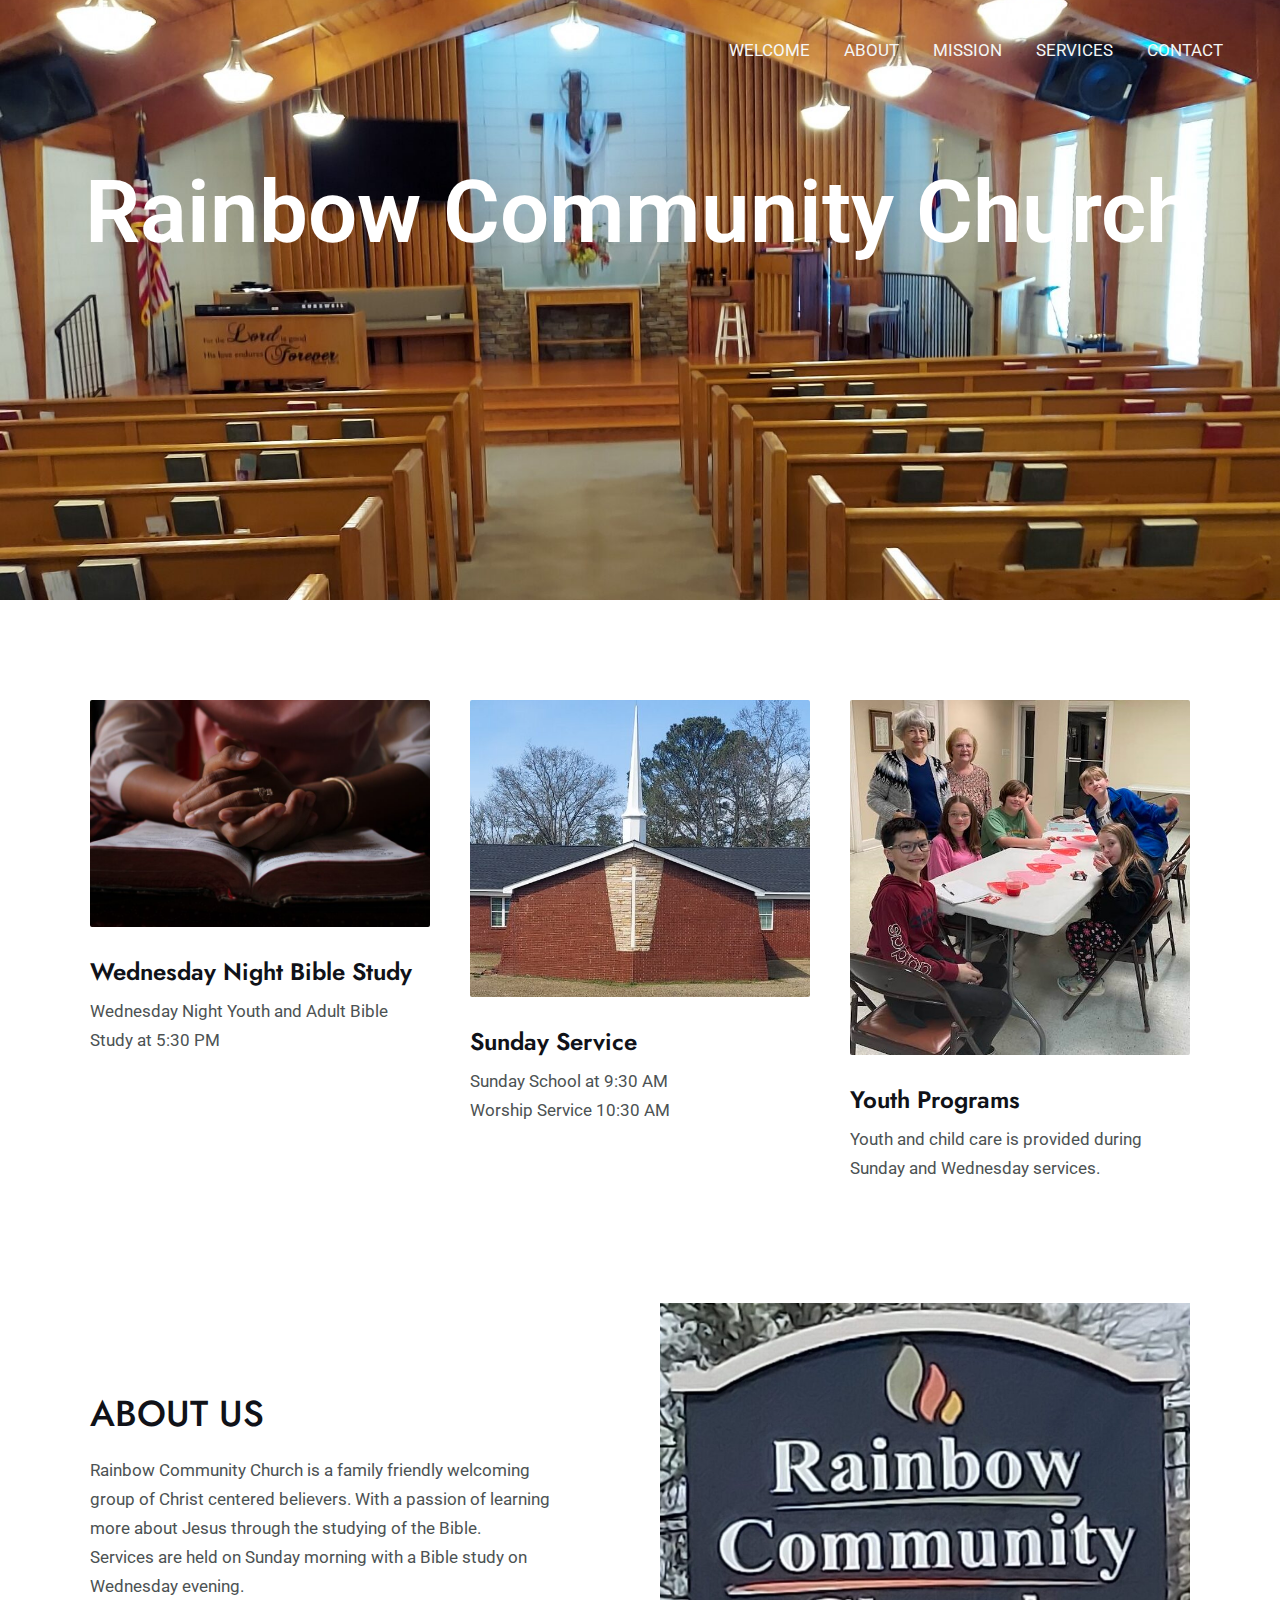
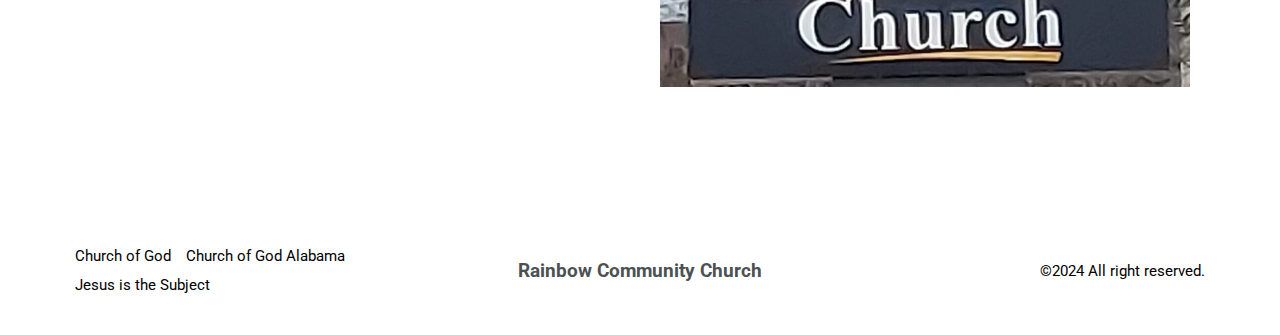
==== commit 4755feab: "Footer" ====
--- a/index.html
+++ b/index.html
@@ -15,7 +15,7 @@
 !function(i,n){var o,s,e;function c(e){try{var t={supportTests:e,timestamp:(new Date).valueOf()};sessionStorage.setItem(o,JSON.stringify(t))}catch(e){}}function p(e,t,n){e.clearRect(0,0,e.canvas.width,e.canvas.height),e.fillText(t,0,0);var t=new Uint32Array(e.getImageData(0,0,e.canvas.width,e.canvas.height).data),r=(e.clearRect(0,0,e.canvas.width,e.canvas.height),e.fillText(n,0,0),new Uint32Array(e.getImageData(0,0,e.canvas.width,e.canvas.height).data));return t.every(function(e,t){return e===r[t]})}function u(e,t,n){switch(t){case"flag":return n(e,"🏳️‍⚧️","🏳️​⚧️")?!1:!n(e,"🇺🇳","🇺​🇳")&&!n(e,"🏴󠁧󠁢󠁥󠁮󠁧󠁿","🏴​󠁧​󠁢​󠁥​󠁮​󠁧​󠁿");case"emoji":return!n(e,"🐦‍⬛","🐦​⬛")}return!1}function f(e,t,n){var r="undefined"!=typeof WorkerGlobalScope&&self instanceof WorkerGlobalScope?new OffscreenCanvas(300,150):i.createElement("canvas"),a=r.getContext("2d",{willReadFrequently:!0}),o=(a.textBaseline="top",a.font="600 32px Arial",{});return e.forEach(function(e){o[e]=t(a,e,n)}),o}function t(e){var t=i.createElement("script");t.src=e,t.defer=!0,i.head.appendChild(t)}"undefined"!=typeof Promise&&(o="wpEmojiSettingsSupports",s=["flag","emoji"],n.supports={everything:!0,everythingExceptFlag:!0},e=new Promise(function(e){i.addEventListener("DOMContentLoaded",e,{once:!0})}),new Promise(function(t){var n=function(){try{var e=JSON.parse(sessionStorage.getItem(o));if("object"==typeof e&&"number"==typeof e.timestamp&&(new Date).valueOf()<e.timestamp+604800&&"object"==typeof e.supportTests)return e.supportTests}catch(e){}return null}();if(!n){if("undefined"!=typeof Worker&&"undefined"!=typeof OffscreenCanvas&&"undefined"!=typeof URL&&URL.createObjectURL&&"undefined"!=typeof Blob)try{var e="postMessage("+f.toString()+"("+[JSON.stringify(s),u.toString(),p.toString()].join(",")+"));",r=new Blob([e],{type:"text/javascript"}),a=new Worker(URL.createObjectURL(r),{name:"wpTestEmojiSupports"});return void(a.onmessage=function(e){c(n=e.data),a.terminate(),t(n)})}catch(e){}c(n=f(s,u,p))}t(n)}).then(function(e){for(var t in e)n.supports[t]=e[t],n.supports.everything=n.supports.everything&&n.supports[t],"flag"!==t&&(n.supports.everythingExceptFlag=n.supports.everythingExceptFlag&&n.supports[t]);n.supports.everythingExceptFlag=n.supports.everythingExceptFlag&&!n.supports.flag,n.DOMReady=!1,n.readyCallback=function(){n.DOMReady=!0}}).then(function(){return e}).then(function(){var e;n.supports.everything||(n.readyCallback(),(e=n.source||{}).concatemoji?t(e.concatemoji):e.wpemoji&&e.twemoji&&(t(e.twemoji),t(e.wpemoji)))}))}((window,document),window._wpemojiSettings);
 </script>
 <link rel="stylesheet" id="astra-theme-css-css" href="/wp-content/themes/astra/assets/css/minified/main.min.css?ver=4.6.5" media="all">
-<style id="astra-theme-css-inline-css">:root{--ast-container-default-xlg-padding:6.67em;--ast-container-default-lg-padding:5.67em;--ast-container-default-slg-padding:4.34em;--ast-container-default-md-padding:3.34em;--ast-container-default-sm-padding:6.67em;--ast-container-default-xs-padding:2.4em;--ast-container-default-xxs-padding:1.4em;--ast-code-block-background:#EEEEEE;--ast-comment-inputs-background:#FAFAFA;--ast-normal-container-width:1200px;--ast-narrow-container-width:750px;--ast-blog-title-font-weight:normal;--ast-blog-meta-weight:inherit;}html{font-size:106.25%;}a,.page-title{color:var(--ast-global-color-3);}a:hover,a:focus{color:var(--ast-global-color-0);}body,button,input,select,textarea,.ast-button,.ast-custom-button{font-family:'Roboto',sans-serif;font-weight:400;font-size:17px;font-size:1rem;line-height:var(--ast-body-line-height,1.7em);}blockquote{color:var(--ast-global-color-3);}p,.entry-content p{margin-bottom:0em;}h1,.entry-content h1,h2,.entry-content h2,h3,.entry-content h3,h4,.entry-content h4,h5,.entry-content h5,h6,.entry-content h6,.site-title,.site-title a{font-family:'Jost',sans-serif;font-weight:500;}.ast-site-identity .site-title a{color:var(--ast-global-color-5);}.site-title{font-size:35px;font-size:2.0588235294118rem;display:none;}header .custom-logo-link img{max-width:96px;}.astra-logo-svg{width:96px;}.site-header .site-description{font-size:15px;font-size:0.88235294117647rem;display:none;}.entry-title{font-size:30px;font-size:1.7647058823529rem;}.archive .ast-article-post .ast-article-inner,.blog .ast-article-post .ast-article-inner,.archive .ast-article-post .ast-article-inner:hover,.blog .ast-article-post .ast-article-inner:hover{overflow:hidden;}h1,.entry-content h1{font-size:87px;font-size:5.1176470588235rem;font-weight:normal;font-family:'Jost',sans-serif;}h2,.entry-content h2{font-size:41px;font-size:2.4117647058824rem;font-weight:500;font-family:'Jost',sans-serif;}h3,.entry-content h3{font-size:28px;font-size:1.6470588235294rem;font-weight:600;font-family:'Jost',sans-serif;}h4,.entry-content h4{font-size:24px;font-size:1.4117647058824rem;line-height:1.25em;font-weight:600;font-family:'Jost',sans-serif;}h5,.entry-content h5{font-size:18px;font-size:1.0588235294118rem;font-weight:500;font-family:'Jost',sans-serif;}h6,.entry-content h6{font-size:15px;font-size:0.88235294117647rem;font-weight:500;font-family:'Jost',sans-serif;}::selection{background-color:var(--ast-global-color-0);color:#000000;}body,h1,.entry-title a,.entry-content h1,h2,.entry-content h2,h3,.entry-content h3,h4,.entry-content h4,h5,.entry-content h5,h6,.entry-content h6{color:var(--ast-global-color-3);}.tagcloud a:hover,.tagcloud a:focus,.tagcloud a.current-item{color:#ffffff;border-color:var(--ast-global-color-3);background-color:var(--ast-global-color-3);}input:focus,input[type="text"]:focus,input[type="email"]:focus,input[type="url"]:focus,input[type="password"]:focus,input[type="reset"]:focus,input[type="search"]:focus,textarea:focus{border-color:var(--ast-global-color-3);}input[type="radio"]:checked,input[type=reset],input[type="checkbox"]:checked,input[type="checkbox"]:hover:checked,input[type="checkbox"]:focus:checked,input[type=range]::-webkit-slider-thumb{border-color:var(--ast-global-color-3);background-color:var(--ast-global-color-3);box-shadow:none;}.site-footer a:hover + .post-count,.site-footer a:focus + .post-count{background:var(--ast-global-color-3);border-color:var(--ast-global-color-3);}.single .nav-links .nav-previous,.single .nav-links .nav-next{color:var(--ast-global-color-3);}.entry-meta,.entry-meta *{line-height:1.45;color:var(--ast-global-color-3);}.entry-meta a:not(.ast-button):hover,.entry-meta a:not(.ast-button):hover *,.entry-meta a:not(.ast-button):focus,.entry-meta a:not(.ast-button):focus *,.page-links > .page-link,.page-links .page-link:hover,.post-navigation a:hover{color:var(--ast-global-color-0);}#cat option,.secondary .calendar_wrap thead a,.secondary .calendar_wrap thead a:visited{color:var(--ast-global-color-3);}.secondary .calendar_wrap #today,.ast-progress-val span{background:var(--ast-global-color-3);}.secondary a:hover + .post-count,.secondary a:focus + .post-count{background:var(--ast-global-color-3);border-color:var(--ast-global-color-3);}.calendar_wrap #today > a{color:#ffffff;}.page-links .page-link,.single .post-navigation a{color:var(--ast-global-color-3);}.ast-search-menu-icon .search-form button.search-submit{padding:0 4px;}.ast-search-menu-icon form.search-form{padding-right:0;}.ast-search-menu-icon.slide-search input.search-field{width:0;}.ast-header-search .ast-search-menu-icon.ast-dropdown-active .search-form,.ast-header-search .ast-search-menu-icon.ast-dropdown-active .search-field:focus{transition:all 0.2s;}.search-form input.search-field:focus{outline:none;}.astra-logo-svg:not(.sticky-custom-logo .astra-logo-svg,.transparent-custom-logo .astra-logo-svg,.advanced-header-logo .astra-logo-svg){height:60px;}.ast-archive-title{color:var(--ast-global-color-2);}.wp-block-latest-posts > li > a{color:var(--ast-global-color-2);}.widget-title,.widget .wp-block-heading{font-size:24px;font-size:1.4117647058824rem;color:var(--ast-global-color-2);}.ast-search-menu-icon.slide-search a:focus-visible:focus-visible,.astra-search-icon:focus-visible,#close:focus-visible,a:focus-visible,.ast-menu-toggle:focus-visible,.site .skip-link:focus-visible,.wp-block-loginout input:focus-visible,.wp-block-search.wp-block-search__button-inside .wp-block-search__inside-wrapper,.ast-header-navigation-arrow:focus-visible,.woocommerce .wc-proceed-to-checkout > .checkout-button:focus-visible,.woocommerce .woocommerce-MyAccount-navigation ul li a:focus-visible,.ast-orders-table__row .ast-orders-table__cell:focus-visible,.woocommerce .woocommerce-order-details .order-again > .button:focus-visible,.woocommerce .woocommerce-message a.button.wc-forward:focus-visible,.woocommerce #minus_qty:focus-visible,.woocommerce #plus_qty:focus-visible,a#ast-apply-coupon:focus-visible,.woocommerce .woocommerce-info a:focus-visible,.woocommerce .astra-shop-summary-wrap a:focus-visible,.woocommerce a.wc-forward:focus-visible,#ast-apply-coupon:focus-visible,.woocommerce-js .woocommerce-mini-cart-item a.remove:focus-visible,#close:focus-visible,.button.search-submit:focus-visible,#search_submit:focus,.normal-search:focus-visible{outline-style:dotted;outline-color:inherit;outline-width:thin;}input:focus,input[type="text"]:focus,input[type="email"]:focus,input[type="url"]:focus,input[type="password"]:focus,input[type="reset"]:focus,input[type="search"]:focus,input[type="number"]:focus,textarea:focus,.wp-block-search__input:focus,[data-section="section-header-mobile-trigger"] .ast-button-wrap .ast-mobile-menu-trigger-minimal:focus,.ast-mobile-popup-drawer.active .menu-toggle-close:focus,.woocommerce-ordering select.orderby:focus,#ast-scroll-top:focus,#coupon_code:focus,.woocommerce-page #comment:focus,.woocommerce #reviews #respond input#submit:focus,.woocommerce a.add_to_cart_button:focus,.woocommerce .button.single_add_to_cart_button:focus,.woocommerce .woocommerce-cart-form button:focus,.woocommerce .woocommerce-cart-form__cart-item .quantity .qty:focus,.woocommerce .woocommerce-billing-fields .woocommerce-billing-fields__field-wrapper .woocommerce-input-wrapper > .input-text:focus,.woocommerce #order_comments:focus,.woocommerce #place_order:focus,.woocommerce .woocommerce-address-fields .woocommerce-address-fields__field-wrapper .woocommerce-input-wrapper > .input-text:focus,.woocommerce .woocommerce-MyAccount-content form button:focus,.woocommerce .woocommerce-MyAccount-content .woocommerce-EditAccountForm .woocommerce-form-row .woocommerce-Input.input-text:focus,.woocommerce .ast-woocommerce-container .woocommerce-pagination ul.page-numbers li a:focus,body #content .woocommerce form .form-row .select2-container--default .select2-selection--single:focus,#ast-coupon-code:focus,.woocommerce.woocommerce-js .quantity input[type=number]:focus,.woocommerce-js .woocommerce-mini-cart-item .quantity input[type=number]:focus,.woocommerce p#ast-coupon-trigger:focus{border-style:dotted;border-color:inherit;border-width:thin;}input{outline:none;}body .ast-oembed-container *{position:absolute;top:0;width:100%;height:100%;left:0;}body .wp-block-embed-pocket-casts .ast-oembed-container *{position:unset;}.ast-single-post-featured-section + article {margin-top: 2em;}.site-content .ast-single-post-featured-section img {width: 100%;overflow: hidden;object-fit: cover;}.site > .ast-single-related-posts-container {margin-top: 0;}@media (min-width: 922px) {.ast-desktop .ast-container--narrow {max-width: var(--ast-narrow-container-width);margin: 0 auto;}}.ast-page-builder-template .hentry {margin: 0;}.ast-page-builder-template .site-content > .ast-container {max-width: 100%;padding: 0;}.ast-page-builder-template .site .site-content #primary {padding: 0;margin: 0;}.ast-page-builder-template .no-results {text-align: center;margin: 4em auto;}.ast-page-builder-template .ast-pagination {padding: 2em;}.ast-page-builder-template .entry-header.ast-no-title.ast-no-thumbnail {margin-top: 0;}.ast-page-builder-template .entry-header.ast-header-without-markup {margin-top: 0;margin-bottom: 0;}.ast-page-builder-template .entry-header.ast-no-title.ast-no-meta {margin-bottom: 0;}.ast-page-builder-template.single .post-navigation {padding-bottom: 2em;}.ast-page-builder-template.single-post .site-content > .ast-container {max-width: 100%;}.ast-page-builder-template .entry-header {margin-top: 4em;margin-left: auto;margin-right: auto;padding-left: 20px;padding-right: 20px;}.single.ast-page-builder-template .entry-header {padding-left: 20px;padding-right: 20px;}.ast-page-builder-template .ast-archive-description {margin: 4em auto 0;padding-left: 20px;padding-right: 20px;}@media (max-width:921px){#ast-desktop-header{display:none;}}@media (min-width:922px){#ast-mobile-header{display:none;}}.wp-block-buttons.aligncenter{justify-content:center;}@media (max-width:921px){.ast-theme-transparent-header #primary,.ast-theme-transparent-header #secondary{padding:0;}}@media (max-width:921px){.ast-plain-container.ast-no-sidebar #primary{padding:0;}}.ast-plain-container.ast-no-sidebar #primary{margin-top:0;margin-bottom:0;}.wp-block-button.is-style-outline .wp-block-button__link{border-color:var(--ast-global-color-0);}div.wp-block-button.is-style-outline > .wp-block-button__link:not(.has-text-color),div.wp-block-button.wp-block-button__link.is-style-outline:not(.has-text-color){color:var(--ast-global-color-0);}.wp-block-button.is-style-outline .wp-block-button__link:hover,.wp-block-buttons .wp-block-button.is-style-outline .wp-block-button__link:focus,.wp-block-buttons .wp-block-button.is-style-outline > .wp-block-button__link:not(.has-text-color):hover,.wp-block-buttons .wp-block-button.wp-block-button__link.is-style-outline:not(.has-text-color):hover{color:var(--ast-global-color-5);background-color:var(--ast-global-color-1);border-color:var(--ast-global-color-1);}.post-page-numbers.current .page-link,.ast-pagination .page-numbers.current{color:#000000;border-color:var(--ast-global-color-0);background-color:var(--ast-global-color-0);}.wp-block-button.is-style-outline .wp-block-button__link.wp-element-button,.ast-outline-button{border-color:var(--ast-global-color-0);font-family:inherit;font-weight:400;font-size:16px;font-size:0.94117647058824rem;line-height:1em;border-top-left-radius:0px;border-top-right-radius:0px;border-bottom-right-radius:0px;border-bottom-left-radius:0px;}.wp-block-buttons .wp-block-button.is-style-outline > .wp-block-button__link:not(.has-text-color),.wp-block-buttons .wp-block-button.wp-block-button__link.is-style-outline:not(.has-text-color),.ast-outline-button{color:var(--ast-global-color-0);}.wp-block-button.is-style-outline .wp-block-button__link:hover,.wp-block-buttons .wp-block-button.is-style-outline .wp-block-button__link:focus,.wp-block-buttons .wp-block-button.is-style-outline > .wp-block-button__link:not(.has-text-color):hover,.wp-block-buttons .wp-block-button.wp-block-button__link.is-style-outline:not(.has-text-color):hover,.ast-outline-button:hover,.ast-outline-button:focus,.wp-block-uagb-buttons-child .uagb-buttons-repeater.ast-outline-button:hover,.wp-block-uagb-buttons-child .uagb-buttons-repeater.ast-outline-button:focus{color:var(--ast-global-color-5);background-color:var(--ast-global-color-1);border-color:var(--ast-global-color-1);}.wp-block-button .wp-block-button__link.wp-element-button.is-style-outline:not(.has-background),.wp-block-button.is-style-outline>.wp-block-button__link.wp-element-button:not(.has-background),.ast-outline-button{background-color:var(--ast-global-color-0);}@media (max-width:921px){.wp-block-button.is-style-outline .wp-block-button__link.wp-element-button,.ast-outline-button{font-size:16px;font-size:0.94117647058824rem;}}@media (max-width:544px){.wp-block-button.is-style-outline .wp-block-button__link.wp-element-button,.ast-outline-button{font-size:15px;font-size:0.88235294117647rem;}}.entry-content[ast-blocks-layout] > figure{margin-bottom:1em;}h1.widget-title{font-weight:normal;}h2.widget-title{font-weight:500;}h3.widget-title{font-weight:600;}@media (max-width:921px){.ast-separate-container #primary,.ast-separate-container #secondary{padding:1.5em 0;}#primary,#secondary{padding:1.5em 0;margin:0;}.ast-left-sidebar #content > .ast-container{display:flex;flex-direction:column-reverse;width:100%;}.ast-separate-container .ast-article-post,.ast-separate-container .ast-article-single{padding:1.5em 2.14em;}.ast-author-box img.avatar{margin:20px 0 0 0;}}@media (min-width:922px){.ast-separate-container.ast-right-sidebar #primary,.ast-separate-container.ast-left-sidebar #primary{border:0;}.search-no-results.ast-separate-container #primary{margin-bottom:4em;}}.elementor-button-wrapper .elementor-button{border-style:solid;text-decoration:none;border-top-width:0;border-right-width:0;border-left-width:0;border-bottom-width:0;}body .elementor-button.elementor-size-sm,body .elementor-button.elementor-size-xs,body .elementor-button.elementor-size-md,body .elementor-button.elementor-size-lg,body .elementor-button.elementor-size-xl,body .elementor-button{border-top-left-radius:0px;border-top-right-radius:0px;border-bottom-right-radius:0px;border-bottom-left-radius:0px;padding-top:15px;padding-right:40px;padding-bottom:15px;padding-left:40px;}@media (max-width:921px){.elementor-button-wrapper .elementor-button.elementor-size-sm,.elementor-button-wrapper .elementor-button.elementor-size-xs,.elementor-button-wrapper .elementor-button.elementor-size-md,.elementor-button-wrapper .elementor-button.elementor-size-lg,.elementor-button-wrapper .elementor-button.elementor-size-xl,.elementor-button-wrapper .elementor-button{padding-top:16px;padding-right:32px;padding-bottom:16px;padding-left:32px;}}@media (max-width:544px){.elementor-button-wrapper .elementor-button.elementor-size-sm,.elementor-button-wrapper .elementor-button.elementor-size-xs,.elementor-button-wrapper .elementor-button.elementor-size-md,.elementor-button-wrapper .elementor-button.elementor-size-lg,.elementor-button-wrapper .elementor-button.elementor-size-xl,.elementor-button-wrapper .elementor-button{padding-top:15px;padding-right:28px;padding-bottom:15px;padding-left:28px;}}.elementor-button-wrapper .elementor-button{border-color:var(--ast-global-color-0);background-color:var(--ast-global-color-0);}.elementor-button-wrapper .elementor-button:hover,.elementor-button-wrapper .elementor-button:focus{color:var(--ast-global-color-5);background-color:var(--ast-global-color-1);border-color:var(--ast-global-color-1);}.wp-block-button .wp-block-button__link ,.elementor-button-wrapper .elementor-button,.elementor-button-wrapper .elementor-button:visited{color:var(--ast-global-color-5);}.elementor-button-wrapper .elementor-button{font-weight:400;font-size:16px;font-size:0.94117647058824rem;line-height:1em;text-transform:none;letter-spacing:3px;}body .elementor-button.elementor-size-sm,body .elementor-button.elementor-size-xs,body .elementor-button.elementor-size-md,body .elementor-button.elementor-size-lg,body .elementor-button.elementor-size-xl,body .elementor-button{font-size:16px;font-size:0.94117647058824rem;}.wp-block-button .wp-block-button__link:hover,.wp-block-button .wp-block-button__link:focus{color:var(--ast-global-color-5);background-color:var(--ast-global-color-1);border-color:var(--ast-global-color-1);}.elementor-widget-heading h4.elementor-heading-title{line-height:1.25em;}.wp-block-button .wp-block-button__link,.wp-block-search .wp-block-search__button,body .wp-block-file .wp-block-file__button{border-color:var(--ast-global-color-0);background-color:var(--ast-global-color-0);color:var(--ast-global-color-5);font-family:inherit;font-weight:400;line-height:1em;text-transform:none;letter-spacing:3px;font-size:16px;font-size:0.94117647058824rem;border-top-left-radius:0px;border-top-right-radius:0px;border-bottom-right-radius:0px;border-bottom-left-radius:0px;padding-top:15px;padding-right:40px;padding-bottom:15px;padding-left:40px;}@media (max-width:921px){.wp-block-button .wp-block-button__link,.wp-block-search .wp-block-search__button,body .wp-block-file .wp-block-file__button{font-size:16px;font-size:0.94117647058824rem;padding-top:16px;padding-right:32px;padding-bottom:16px;padding-left:32px;}}@media (max-width:544px){.wp-block-button .wp-block-button__link,.wp-block-search .wp-block-search__button,body .wp-block-file .wp-block-file__button{font-size:15px;font-size:0.88235294117647rem;padding-top:15px;padding-right:28px;padding-bottom:15px;padding-left:28px;}}.menu-toggle,button,.ast-button,.ast-custom-button,.button,input#submit,input[type="button"],input[type="submit"],input[type="reset"],form[CLASS*="wp-block-search__"].wp-block-search .wp-block-search__inside-wrapper .wp-block-search__button,body .wp-block-file .wp-block-file__button,.woocommerce-js a.button,.woocommerce button.button,.woocommerce .woocommerce-message a.button,.woocommerce #respond input#submit.alt,.woocommerce input.button.alt,.woocommerce input.button,.woocommerce input.button:disabled,.woocommerce input.button:disabled[disabled],.woocommerce input.button:disabled:hover,.woocommerce input.button:disabled[disabled]:hover,.woocommerce #respond input#submit,.woocommerce button.button.alt.disabled,.wc-block-grid__products .wc-block-grid__product .wp-block-button__link,.wc-block-grid__product-onsale,[CLASS*="wc-block"] button,.woocommerce-js .astra-cart-drawer .astra-cart-drawer-content .woocommerce-mini-cart__buttons .button:not(.checkout):not(.ast-continue-shopping),.woocommerce-js .astra-cart-drawer .astra-cart-drawer-content .woocommerce-mini-cart__buttons a.checkout,.woocommerce button.button.alt.disabled.wc-variation-selection-needed,[CLASS*="wc-block"] .wc-block-components-button{border-style:solid;border-top-width:0;border-right-width:0;border-left-width:0;border-bottom-width:0;color:var(--ast-global-color-5);border-color:var(--ast-global-color-0);background-color:var(--ast-global-color-0);padding-top:15px;padding-right:40px;padding-bottom:15px;padding-left:40px;font-family:inherit;font-weight:400;font-size:16px;font-size:0.94117647058824rem;line-height:1em;text-transform:none;letter-spacing:3px;border-top-left-radius:0px;border-top-right-radius:0px;border-bottom-right-radius:0px;border-bottom-left-radius:0px;}button:focus,.menu-toggle:hover,button:hover,.ast-button:hover,.ast-custom-button:hover .button:hover,.ast-custom-button:hover ,input[type=reset]:hover,input[type=reset]:focus,input#submit:hover,input#submit:focus,input[type="button"]:hover,input[type="button"]:focus,input[type="submit"]:hover,input[type="submit"]:focus,form[CLASS*="wp-block-search__"].wp-block-search .wp-block-search__inside-wrapper .wp-block-search__button:hover,form[CLASS*="wp-block-search__"].wp-block-search .wp-block-search__inside-wrapper .wp-block-search__button:focus,body .wp-block-file .wp-block-file__button:hover,body .wp-block-file .wp-block-file__button:focus,.woocommerce-js a.button:hover,.woocommerce button.button:hover,.woocommerce .woocommerce-message a.button:hover,.woocommerce #respond input#submit:hover,.woocommerce #respond input#submit.alt:hover,.woocommerce input.button.alt:hover,.woocommerce input.button:hover,.woocommerce button.button.alt.disabled:hover,.wc-block-grid__products .wc-block-grid__product .wp-block-button__link:hover,[CLASS*="wc-block"] button:hover,.woocommerce-js .astra-cart-drawer .astra-cart-drawer-content .woocommerce-mini-cart__buttons .button:not(.checkout):not(.ast-continue-shopping):hover,.woocommerce-js .astra-cart-drawer .astra-cart-drawer-content .woocommerce-mini-cart__buttons a.checkout:hover,.woocommerce button.button.alt.disabled.wc-variation-selection-needed:hover,[CLASS*="wc-block"] .wc-block-components-button:hover,[CLASS*="wc-block"] .wc-block-components-button:focus{color:var(--ast-global-color-5);background-color:var(--ast-global-color-1);border-color:var(--ast-global-color-1);}@media (max-width:921px){.menu-toggle,button,.ast-button,.ast-custom-button,.button,input#submit,input[type="button"],input[type="submit"],input[type="reset"],form[CLASS*="wp-block-search__"].wp-block-search .wp-block-search__inside-wrapper .wp-block-search__button,body .wp-block-file .wp-block-file__button,.woocommerce-js a.button,.woocommerce button.button,.woocommerce .woocommerce-message a.button,.woocommerce #respond input#submit.alt,.woocommerce input.button.alt,.woocommerce input.button,.woocommerce input.button:disabled,.woocommerce input.button:disabled[disabled],.woocommerce input.button:disabled:hover,.woocommerce input.button:disabled[disabled]:hover,.woocommerce #respond input#submit,.woocommerce button.button.alt.disabled,.wc-block-grid__products .wc-block-grid__product .wp-block-button__link,.wc-block-grid__product-onsale,[CLASS*="wc-block"] button,.woocommerce-js .astra-cart-drawer .astra-cart-drawer-content .woocommerce-mini-cart__buttons .button:not(.checkout):not(.ast-continue-shopping),.woocommerce-js .astra-cart-drawer .astra-cart-drawer-content .woocommerce-mini-cart__buttons a.checkout,.woocommerce button.button.alt.disabled.wc-variation-selection-needed,[CLASS*="wc-block"] .wc-block-components-button{padding-top:16px;padding-right:32px;padding-bottom:16px;padding-left:32px;font-size:16px;font-size:0.94117647058824rem;}}@media (max-width:544px){.menu-toggle,button,.ast-button,.ast-custom-button,.button,input#submit,input[type="button"],input[type="submit"],input[type="reset"],form[CLASS*="wp-block-search__"].wp-block-search .wp-block-search__inside-wrapper .wp-block-search__button,body .wp-block-file .wp-block-file__button,.woocommerce-js a.button,.woocommerce button.button,.woocommerce .woocommerce-message a.button,.woocommerce #respond input#submit.alt,.woocommerce input.button.alt,.woocommerce input.button,.woocommerce input.button:disabled,.woocommerce input.button:disabled[disabled],.woocommerce input.button:disabled:hover,.woocommerce input.button:disabled[disabled]:hover,.woocommerce #respond input#submit,.woocommerce button.button.alt.disabled,.wc-block-grid__products .wc-block-grid__product .wp-block-button__link,.wc-block-grid__product-onsale,[CLASS*="wc-block"] button,.woocommerce-js .astra-cart-drawer .astra-cart-drawer-content .woocommerce-mini-cart__buttons .button:not(.checkout):not(.ast-continue-shopping),.woocommerce-js .astra-cart-drawer .astra-cart-drawer-content .woocommerce-mini-cart__buttons a.checkout,.woocommerce button.button.alt.disabled.wc-variation-selection-needed,[CLASS*="wc-block"] .wc-block-components-button{padding-top:15px;padding-right:28px;padding-bottom:15px;padding-left:28px;font-size:15px;font-size:0.88235294117647rem;}}@media (max-width:921px){.menu-toggle,button,.ast-button,.button,input#submit,input[type="button"],input[type="submit"],input[type="reset"]{font-size:16px;font-size:0.94117647058824rem;}.ast-mobile-header-stack .main-header-bar .ast-search-menu-icon{display:inline-block;}.ast-header-break-point.ast-header-custom-item-outside .ast-mobile-header-stack .main-header-bar .ast-search-icon{margin:0;}.ast-comment-avatar-wrap img{max-width:2.5em;}.ast-comment-meta{padding:0 1.8888em 1.3333em;}.ast-separate-container .ast-comment-list li.depth-1{padding:1.5em 2.14em;}.ast-separate-container .comment-respond{padding:2em 2.14em;}}@media (min-width:544px){.ast-container{max-width:100%;}}@media (max-width:544px){.ast-separate-container .ast-article-post,.ast-separate-container .ast-article-single,.ast-separate-container .comments-title,.ast-separate-container .ast-archive-description{padding:1.5em 1em;}.ast-separate-container #content .ast-container{padding-left:0.54em;padding-right:0.54em;}.ast-separate-container .ast-comment-list .bypostauthor{padding:.5em;}.ast-search-menu-icon.ast-dropdown-active .search-field{width:170px;}.menu-toggle,button,.ast-button,.button,input#submit,input[type="button"],input[type="submit"],input[type="reset"]{font-size:15px;font-size:0.88235294117647rem;}}body,.ast-separate-container{background-color:var(--ast-global-color-5);;background-image:none;;}@media (max-width:921px){.widget-title{font-size:22px;font-size:1.375rem;}body,button,input,select,textarea,.ast-button,.ast-custom-button{font-size:16px;font-size:0.94117647058824rem;}#secondary,#secondary button,#secondary input,#secondary select,#secondary textarea{font-size:16px;font-size:0.94117647058824rem;}.site-title{display:none;}.site-header .site-description{display:none;}h1,.entry-content h1{font-size:30px;}h2,.entry-content h2{font-size:25px;}h3,.entry-content h3{font-size:28px;}h4,.entry-content h4{font-size:24px;font-size:1.4117647058824rem;}.astra-logo-svg{width:96px;}header .custom-logo-link img,.ast-header-break-point .site-logo-img .custom-mobile-logo-link img{max-width:96px;}}@media (max-width:544px){.site-title{display:none;}.site-header .site-description{display:none;}h1,.entry-content h1{font-size:30px;}h2,.entry-content h2{font-size:25px;}h3,.entry-content h3{font-size:28px;}h4,.entry-content h4{font-size:24px;font-size:1.4117647058824rem;}header .custom-logo-link img,.ast-header-break-point .site-branding img,.ast-header-break-point .custom-logo-link img{max-width:96px;}.astra-logo-svg{width:96px;}.ast-header-break-point .site-logo-img .custom-mobile-logo-link img{max-width:96px;}}@media (max-width:544px){html{font-size:96.9%;}}@media (min-width:922px){.ast-container{max-width:1240px;}}@media (min-width:922px){.site-content .ast-container{display:flex;}}@media (max-width:921px){.site-content .ast-container{flex-direction:column;}}@media (min-width:922px){.main-header-menu .sub-menu .menu-item.ast-left-align-sub-menu:hover > .sub-menu,.main-header-menu .sub-menu .menu-item.ast-left-align-sub-menu.focus > .sub-menu{margin-left:-0px;}}.ast-theme-transparent-header .ast-header-search .astra-search-icon,.ast-theme-transparent-header .ast-header-search .search-field::placeholder,.ast-theme-transparent-header .ast-header-search .ast-icon{color:#ffffff;}.ast-theme-transparent-header [data-section="section-header-mobile-trigger"] .ast-button-wrap .mobile-menu-toggle-icon .ast-mobile-svg{fill:#ffffff;}.ast-theme-transparent-header [data-section="section-header-mobile-trigger"] .ast-button-wrap .mobile-menu-wrap .mobile-menu{color:#ffffff;}.ast-theme-transparent-header [data-section="section-header-mobile-trigger"] .ast-button-wrap .ast-mobile-menu-trigger-fill{background:var(--ast-global-color-0);}.ast-theme-transparent-header [data-section="section-header-mobile-trigger"] .ast-button-wrap .ast-mobile-menu-trigger-fill,.ast-theme-transparent-header [data-section="section-header-mobile-trigger"] .ast-button-wrap .ast-mobile-menu-trigger-minimal{color:#ffffff;border:none;}.site .comments-area{padding-bottom:3em;}.footer-widget-area[data-section^="section-fb-html-"] .ast-builder-html-element{text-align:center;}.wp-block-file {display: flex;align-items: center;flex-wrap: wrap;justify-content: space-between;}.wp-block-pullquote {border: none;}.wp-block-pullquote blockquote::before {content: "\201D";font-family: "Helvetica",sans-serif;display: flex;transform: rotate( 180deg );font-size: 6rem;font-style: normal;line-height: 1;font-weight: bold;align-items: center;justify-content: center;}.has-text-align-right > blockquote::before {justify-content: flex-start;}.has-text-align-left > blockquote::before {justify-content: flex-end;}figure.wp-block-pullquote.is-style-solid-color blockquote {max-width: 100%;text-align: inherit;}html body {--wp--custom--ast-default-block-top-padding: 3em;--wp--custom--ast-default-block-right-padding: 3em;--wp--custom--ast-default-block-bottom-padding: 3em;--wp--custom--ast-default-block-left-padding: 3em;--wp--custom--ast-container-width: 1200px;--wp--custom--ast-content-width-size: 1200px;--wp--custom--ast-wide-width-size: calc(1200px + var(--wp--custom--ast-default-block-left-padding) + var(--wp--custom--ast-default-block-right-padding));}.ast-narrow-container {--wp--custom--ast-content-width-size: 750px;--wp--custom--ast-wide-width-size: 750px;}@media(max-width: 921px) {html body {--wp--custom--ast-default-block-top-padding: 3em;--wp--custom--ast-default-block-right-padding: 2em;--wp--custom--ast-default-block-bottom-padding: 3em;--wp--custom--ast-default-block-left-padding: 2em;}}@media(max-width: 544px) {html body {--wp--custom--ast-default-block-top-padding: 3em;--wp--custom--ast-default-block-right-padding: 1.5em;--wp--custom--ast-default-block-bottom-padding: 3em;--wp--custom--ast-default-block-left-padding: 1.5em;}}.entry-content > .wp-block-group,.entry-content > .wp-block-cover,.entry-content > .wp-block-columns {padding-top: var(--wp--custom--ast-default-block-top-padding);padding-right: var(--wp--custom--ast-default-block-right-padding);padding-bottom: var(--wp--custom--ast-default-block-bottom-padding);padding-left: var(--wp--custom--ast-default-block-left-padding);}.ast-plain-container.ast-no-sidebar .entry-content > .alignfull,.ast-page-builder-template .ast-no-sidebar .entry-content > .alignfull {margin-left: calc( -50vw + 50%);margin-right: calc( -50vw + 50%);max-width: 100vw;width: 100vw;}.ast-plain-container.ast-no-sidebar .entry-content .alignfull .alignfull,.ast-page-builder-template.ast-no-sidebar .entry-content .alignfull .alignfull,.ast-plain-container.ast-no-sidebar .entry-content .alignfull .alignwide,.ast-page-builder-template.ast-no-sidebar .entry-content .alignfull .alignwide,.ast-plain-container.ast-no-sidebar .entry-content .alignwide .alignfull,.ast-page-builder-template.ast-no-sidebar .entry-content .alignwide .alignfull,.ast-plain-container.ast-no-sidebar .entry-content .alignwide .alignwide,.ast-page-builder-template.ast-no-sidebar .entry-content .alignwide .alignwide,.ast-plain-container.ast-no-sidebar .entry-content .wp-block-column .alignfull,.ast-page-builder-template.ast-no-sidebar .entry-content .wp-block-column .alignfull,.ast-plain-container.ast-no-sidebar .entry-content .wp-block-column .alignwide,.ast-page-builder-template.ast-no-sidebar .entry-content .wp-block-column .alignwide {margin-left: auto;margin-right: auto;width: 100%;}[ast-blocks-layout] .wp-block-separator:not(.is-style-dots) {height: 0;}[ast-blocks-layout] .wp-block-separator {margin: 20px auto;}[ast-blocks-layout] .wp-block-separator:not(.is-style-wide):not(.is-style-dots) {max-width: 100px;}[ast-blocks-layout] .wp-block-separator.has-background {padding: 0;}.entry-content[ast-blocks-layout] > * {max-width: var(--wp--custom--ast-content-width-size);margin-left: auto;margin-right: auto;}.entry-content[ast-blocks-layout] > .alignwide {max-width: var(--wp--custom--ast-wide-width-size);}.entry-content[ast-blocks-layout] .alignfull {max-width: none;}.entry-content .wp-block-columns {margin-bottom: 0;}blockquote {margin: 1.5em;border-color: rgba(0,0,0,0.05);}.wp-block-quote:not(.has-text-align-right):not(.has-text-align-center) {border-left: 5px solid rgba(0,0,0,0.05);}.has-text-align-right > blockquote,blockquote.has-text-align-right {border-right: 5px solid rgba(0,0,0,0.05);}.has-text-align-left > blockquote,blockquote.has-text-align-left {border-left: 5px solid rgba(0,0,0,0.05);}.wp-block-site-tagline,.wp-block-latest-posts .read-more {margin-top: 15px;}.wp-block-loginout p label {display: block;}.wp-block-loginout p:not(.login-remember):not(.login-submit) input {width: 100%;}.wp-block-loginout input:focus {border-color: transparent;}.wp-block-loginout input:focus {outline: thin dotted;}.entry-content .wp-block-media-text .wp-block-media-text__content {padding: 0 0 0 8%;}.entry-content .wp-block-media-text.has-media-on-the-right .wp-block-media-text__content {padding: 0 8% 0 0;}.entry-content .wp-block-media-text.has-background .wp-block-media-text__content {padding: 8%;}.entry-content .wp-block-cover:not([class*="background-color"]) .wp-block-cover__inner-container,.entry-content .wp-block-cover:not([class*="background-color"]) .wp-block-cover-image-text,.entry-content .wp-block-cover:not([class*="background-color"]) .wp-block-cover-text,.entry-content .wp-block-cover-image:not([class*="background-color"]) .wp-block-cover__inner-container,.entry-content .wp-block-cover-image:not([class*="background-color"]) .wp-block-cover-image-text,.entry-content .wp-block-cover-image:not([class*="background-color"]) .wp-block-cover-text {color: var(--ast-global-color-5);}.wp-block-loginout .login-remember input {width: 1.1rem;height: 1.1rem;margin: 0 5px 4px 0;vertical-align: middle;}.wp-block-latest-posts > li > *:first-child,.wp-block-latest-posts:not(.is-grid) > li:first-child {margin-top: 0;}.wp-block-search__inside-wrapper .wp-block-search__input {padding: 0 10px;color: var(--ast-global-color-3);background: var(--ast-global-color-5);border-color: var(--ast-border-color);}.wp-block-latest-posts .read-more {margin-bottom: 1.5em;}.wp-block-search__no-button .wp-block-search__inside-wrapper .wp-block-search__input {padding-top: 5px;padding-bottom: 5px;}.wp-block-latest-posts .wp-block-latest-posts__post-date,.wp-block-latest-posts .wp-block-latest-posts__post-author {font-size: 1rem;}.wp-block-latest-posts > li > *,.wp-block-latest-posts:not(.is-grid) > li {margin-top: 12px;margin-bottom: 12px;}.ast-page-builder-template .entry-content[ast-blocks-layout] > *,.ast-page-builder-template .entry-content[ast-blocks-layout] > .alignfull > * {max-width: none;}.ast-page-builder-template .entry-content[ast-blocks-layout] > .alignwide > * {max-width: var(--wp--custom--ast-wide-width-size);}.ast-page-builder-template .entry-content[ast-blocks-layout] > .inherit-container-width > *,.ast-page-builder-template .entry-content[ast-blocks-layout] > * > *,.entry-content[ast-blocks-layout] > .wp-block-cover .wp-block-cover__inner-container {max-width: var(--wp--custom--ast-content-width-size);margin-left: auto;margin-right: auto;}.entry-content[ast-blocks-layout] .wp-block-cover:not(.alignleft):not(.alignright) {width: auto;}@media(max-width: 1200px) {.ast-separate-container .entry-content > .alignfull,.ast-separate-container .entry-content[ast-blocks-layout] > .alignwide,.ast-plain-container .entry-content[ast-blocks-layout] > .alignwide,.ast-plain-container .entry-content .alignfull {margin-left: calc(-1 * min(var(--ast-container-default-xlg-padding),20px)) ;margin-right: calc(-1 * min(var(--ast-container-default-xlg-padding),20px));}}@media(min-width: 1201px) {.ast-separate-container .entry-content > .alignfull {margin-left: calc(-1 * var(--ast-container-default-xlg-padding) );margin-right: calc(-1 * var(--ast-container-default-xlg-padding) );}.ast-separate-container .entry-content[ast-blocks-layout] > .alignwide,.ast-plain-container .entry-content[ast-blocks-layout] > .alignwide {margin-left: calc(-1 * var(--wp--custom--ast-default-block-left-padding) );margin-right: calc(-1 * var(--wp--custom--ast-default-block-right-padding) );}}@media(min-width: 921px) {.ast-separate-container .entry-content .wp-block-group.alignwide:not(.inherit-container-width) > :where(:not(.alignleft):not(.alignright)),.ast-plain-container .entry-content .wp-block-group.alignwide:not(.inherit-container-width) > :where(:not(.alignleft):not(.alignright)) {max-width: calc( var(--wp--custom--ast-content-width-size) + 80px );}.ast-plain-container.ast-right-sidebar .entry-content[ast-blocks-layout] .alignfull,.ast-plain-container.ast-left-sidebar .entry-content[ast-blocks-layout] .alignfull {margin-left: -60px;margin-right: -60px;}}@media(min-width: 544px) {.entry-content > .alignleft {margin-right: 20px;}.entry-content > .alignright {margin-left: 20px;}}@media (max-width:544px){.wp-block-columns .wp-block-column:not(:last-child){margin-bottom:20px;}.wp-block-latest-posts{margin:0;}}@media( max-width: 600px ) {.entry-content .wp-block-media-text .wp-block-media-text__content,.entry-content .wp-block-media-text.has-media-on-the-right .wp-block-media-text__content {padding: 8% 0 0;}.entry-content .wp-block-media-text.has-background .wp-block-media-text__content {padding: 8%;}}.ast-page-builder-template .entry-header {padding-left: 0;}.ast-narrow-container .site-content .wp-block-uagb-image--align-full .wp-block-uagb-image__figure {max-width: 100%;margin-left: auto;margin-right: auto;}:root .has-ast-global-color-0-color{color:var(--ast-global-color-0);}:root .has-ast-global-color-0-background-color{background-color:var(--ast-global-color-0);}:root .wp-block-button .has-ast-global-color-0-color{color:var(--ast-global-color-0);}:root .wp-block-button .has-ast-global-color-0-background-color{background-color:var(--ast-global-color-0);}:root .has-ast-global-color-1-color{color:var(--ast-global-color-1);}:root .has-ast-global-color-1-background-color{background-color:var(--ast-global-color-1);}:root .wp-block-button .has-ast-global-color-1-color{color:var(--ast-global-color-1);}:root .wp-block-button .has-ast-global-color-1-background-color{background-color:var(--ast-global-color-1);}:root .has-ast-global-color-2-color{color:var(--ast-global-color-2);}:root .has-ast-global-color-2-background-color{background-color:var(--ast-global-color-2);}:root .wp-block-button .has-ast-global-color-2-color{color:var(--ast-global-color-2);}:root .wp-block-button .has-ast-global-color-2-background-color{background-color:var(--ast-global-color-2);}:root .has-ast-global-color-3-color{color:var(--ast-global-color-3);}:root .has-ast-global-color-3-background-color{background-color:var(--ast-global-color-3);}:root .wp-block-button .has-ast-global-color-3-color{color:var(--ast-global-color-3);}:root .wp-block-button .has-ast-global-color-3-background-color{background-color:var(--ast-global-color-3);}:root .has-ast-global-color-4-color{color:var(--ast-global-color-4);}:root .has-ast-global-color-4-background-color{background-color:var(--ast-global-color-4);}:root .wp-block-button .has-ast-global-color-4-color{color:var(--ast-global-color-4);}:root .wp-block-button .has-ast-global-color-4-background-color{background-color:var(--ast-global-color-4);}:root .has-ast-global-color-5-color{color:var(--ast-global-color-5);}:root .has-ast-global-color-5-background-color{background-color:var(--ast-global-color-5);}:root .wp-block-button .has-ast-global-color-5-color{color:var(--ast-global-color-5);}:root .wp-block-button .has-ast-global-color-5-background-color{background-color:var(--ast-global-color-5);}:root .has-ast-global-color-6-color{color:var(--ast-global-color-6);}:root .has-ast-global-color-6-background-color{background-color:var(--ast-global-color-6);}:root .wp-block-button .has-ast-global-color-6-color{color:var(--ast-global-color-6);}:root .wp-block-button .has-ast-global-color-6-background-color{background-color:var(--ast-global-color-6);}:root .has-ast-global-color-7-color{color:var(--ast-global-color-7);}:root .has-ast-global-color-7-background-color{background-color:var(--ast-global-color-7);}:root .wp-block-button .has-ast-global-color-7-color{color:var(--ast-global-color-7);}:root .wp-block-button .has-ast-global-color-7-background-color{background-color:var(--ast-global-color-7);}:root .has-ast-global-color-8-color{color:var(--ast-global-color-8);}:root .has-ast-global-color-8-background-color{background-color:var(--ast-global-color-8);}:root .wp-block-button .has-ast-global-color-8-color{color:var(--ast-global-color-8);}:root .wp-block-button .has-ast-global-color-8-background-color{background-color:var(--ast-global-color-8);}:root{--ast-global-color-0:#2FC1FF;--ast-global-color-1:#08ACF2;--ast-global-color-2:#101218;--ast-global-color-3:#4C5253;--ast-global-color-4:#F3F6F6;--ast-global-color-5:#FFFFFF;--ast-global-color-6:#000000;--ast-global-color-7:#4B4F58;--ast-global-color-8:#F6F7F8;}:root {--ast-border-color : #989898;}.ast-single-entry-banner {-js-display: flex;display: flex;flex-direction: column;justify-content: center;text-align: center;position: relative;background: #eeeeee;}.ast-single-entry-banner[data-banner-layout="layout-1"] {max-width: 1200px;background: inherit;padding: 20px 0;}.ast-single-entry-banner[data-banner-width-type="custom"] {margin: 0 auto;width: 100%;}.ast-single-entry-banner + .site-content .entry-header {margin-bottom: 0;}.site .ast-author-avatar {--ast-author-avatar-size: ;}a.ast-underline-text {text-decoration: underline;}.ast-container > .ast-terms-link {position: relative;display: block;}a.ast-button.ast-badge-tax {padding: 4px 8px;border-radius: 3px;font-size: inherit;}header.entry-header .entry-title{font-size:30px;font-size:1.7647058823529rem;}header.entry-header > *:not(:last-child){margin-bottom:10px;}.ast-archive-entry-banner {-js-display: flex;display: flex;flex-direction: column;justify-content: center;text-align: center;position: relative;background: #eeeeee;}.ast-archive-entry-banner[data-banner-width-type="custom"] {margin: 0 auto;width: 100%;}.ast-archive-entry-banner[data-banner-layout="layout-1"] {background: inherit;padding: 20px 0;text-align: left;}body.archive .ast-archive-description{max-width:1200px;width:100%;text-align:left;padding-top:3em;padding-right:3em;padding-bottom:3em;padding-left:3em;}body.archive .ast-archive-description .ast-archive-title,body.archive .ast-archive-description .ast-archive-title *{font-size:40px;font-size:2.3529411764706rem;}body.archive .ast-archive-description > *:not(:last-child){margin-bottom:10px;}@media (max-width:921px){body.archive .ast-archive-description{text-align:left;}}@media (max-width:544px){body.archive .ast-archive-description{text-align:left;}}.ast-theme-transparent-header #masthead .site-logo-img .transparent-custom-logo .astra-logo-svg{width:60px;}.ast-theme-transparent-header #masthead .site-logo-img .transparent-custom-logo img{ max-width:60px;}@media (max-width:921px){.ast-theme-transparent-header #masthead .site-logo-img .transparent-custom-logo .astra-logo-svg{width:60px;}.ast-theme-transparent-header #masthead .site-logo-img .transparent-custom-logo img{ max-width:60px;}}@media (max-width:543px){.ast-theme-transparent-header #masthead .site-logo-img .transparent-custom-logo .astra-logo-svg{width:50px;}.ast-theme-transparent-header #masthead .site-logo-img .transparent-custom-logo img{ max-width:50px;}}@media (min-width:921px){.ast-theme-transparent-header #masthead{position:absolute;left:0;right:0;}.ast-theme-transparent-header .main-header-bar,.ast-theme-transparent-header.ast-header-break-point .main-header-bar{background:none;}body.elementor-editor-active.ast-theme-transparent-header #masthead,.fl-builder-edit .ast-theme-transparent-header #masthead,body.vc_editor.ast-theme-transparent-header #masthead,body.brz-ed.ast-theme-transparent-header #masthead{z-index:0;}.ast-header-break-point.ast-replace-site-logo-transparent.ast-theme-transparent-header .custom-mobile-logo-link{display:none;}.ast-header-break-point.ast-replace-site-logo-transparent.ast-theme-transparent-header .transparent-custom-logo{display:inline-block;}.ast-theme-transparent-header .ast-above-header,.ast-theme-transparent-header .ast-above-header.ast-above-header-bar{background-image:none;background-color:transparent;}.ast-theme-transparent-header .ast-below-header{background-image:none;background-color:transparent;}}.ast-theme-transparent-header .site-title a,.ast-theme-transparent-header .site-title a:focus,.ast-theme-transparent-header .site-title a:hover,.ast-theme-transparent-header .site-title a:visited{color:var(--ast-global-color-5);}.ast-theme-transparent-header .site-header .site-description{color:var(--ast-global-color-5);}.ast-theme-transparent-header .ast-builder-menu .main-header-menu,.ast-theme-transparent-header .ast-builder-menu .main-header-menu .sub-menu,.ast-theme-transparent-header .ast-builder-menu .main-header-menu,.ast-theme-transparent-header.ast-header-break-point .ast-builder-menu .main-header-bar-wrap .main-header-menu,.ast-flyout-menu-enable.ast-header-break-point.ast-theme-transparent-header .main-header-bar-navigation .site-navigation,.ast-fullscreen-menu-enable.ast-header-break-point.ast-theme-transparent-header .main-header-bar-navigation .site-navigation,.ast-flyout-above-menu-enable.ast-header-break-point.ast-theme-transparent-header .ast-above-header-navigation-wrap .ast-above-header-navigation,.ast-flyout-below-menu-enable.ast-header-break-point.ast-theme-transparent-header .ast-below-header-navigation-wrap .ast-below-header-actual-nav,.ast-fullscreen-above-menu-enable.ast-header-break-point.ast-theme-transparent-header .ast-above-header-navigation-wrap,.ast-fullscreen-below-menu-enable.ast-header-break-point.ast-theme-transparent-header .ast-below-header-navigation-wrap,.ast-theme-transparent-header .main-header-menu .menu-link{background-color:rgba(255,255,255,0);}.ast-theme-transparent-header .ast-builder-menu .main-header-menu .menu-item .sub-menu,.ast-header-break-point.ast-flyout-menu-enable.ast-header-break-point .ast-builder-menu .main-header-bar-navigation .main-header-menu .menu-item .sub-menu,.ast-header-break-point.ast-flyout-menu-enable.ast-header-break-point .ast-builder-menu .main-header-bar-navigation [CLASS*="ast-builder-menu-"] .main-header-menu .menu-item .sub-menu,.ast-theme-transparent-header .ast-builder-menu .main-header-menu .menu-item .sub-menu .menu-link,.ast-header-break-point.ast-flyout-menu-enable.ast-header-break-point .ast-builder-menu .main-header-bar-navigation .main-header-menu .menu-item .sub-menu .menu-link,.ast-header-break-point.ast-flyout-menu-enable.ast-header-break-point .ast-builder-menu .main-header-bar-navigation [CLASS*="ast-builder-menu-"] .main-header-menu .menu-item .sub-menu .menu-link,.ast-theme-transparent-header .main-header-menu .menu-item .sub-menu .menu-link,.ast-header-break-point.ast-flyout-menu-enable.ast-header-break-point .main-header-bar-navigation .main-header-menu .menu-item .sub-menu .menu-link,.ast-theme-transparent-header .main-header-menu .menu-item .sub-menu,.ast-header-break-point.ast-flyout-menu-enable.ast-header-break-point .main-header-bar-navigation .main-header-menu .menu-item .sub-menu{background-color:var(--ast-global-color-5);}.ast-theme-transparent-header .ast-builder-menu .main-header-menu,.ast-theme-transparent-header .ast-builder-menu .main-header-menu .menu-link,.ast-theme-transparent-header [CLASS*="ast-builder-menu-"] .main-header-menu .menu-item > .menu-link,.ast-theme-transparent-header .ast-masthead-custom-menu-items,.ast-theme-transparent-header .ast-masthead-custom-menu-items a,.ast-theme-transparent-header .ast-builder-menu .main-header-menu .menu-item > .ast-menu-toggle,.ast-theme-transparent-header .ast-builder-menu .main-header-menu .menu-item > .ast-menu-toggle,.ast-theme-transparent-header .ast-above-header-navigation a,.ast-header-break-point.ast-theme-transparent-header .ast-above-header-navigation a,.ast-header-break-point.ast-theme-transparent-header .ast-above-header-navigation > ul.ast-above-header-menu > .menu-item-has-children:not(.current-menu-item) > .ast-menu-toggle,.ast-theme-transparent-header .ast-below-header-menu,.ast-theme-transparent-header .ast-below-header-menu a,.ast-header-break-point.ast-theme-transparent-header .ast-below-header-menu a,.ast-header-break-point.ast-theme-transparent-header .ast-below-header-menu,.ast-theme-transparent-header .main-header-menu .menu-link{color:var(--ast-global-color-4);}.ast-theme-transparent-header .ast-builder-menu .main-header-menu .menu-item:hover > .menu-link,.ast-theme-transparent-header .ast-builder-menu .main-header-menu .menu-item:hover > .ast-menu-toggle,.ast-theme-transparent-header .ast-builder-menu .main-header-menu .ast-masthead-custom-menu-items a:hover,.ast-theme-transparent-header .ast-builder-menu .main-header-menu .focus > .menu-link,.ast-theme-transparent-header .ast-builder-menu .main-header-menu .focus > .ast-menu-toggle,.ast-theme-transparent-header .ast-builder-menu .main-header-menu .current-menu-item > .menu-link,.ast-theme-transparent-header .ast-builder-menu .main-header-menu .current-menu-ancestor > .menu-link,.ast-theme-transparent-header .ast-builder-menu .main-header-menu .current-menu-item > .ast-menu-toggle,.ast-theme-transparent-header .ast-builder-menu .main-header-menu .current-menu-ancestor > .ast-menu-toggle,.ast-theme-transparent-header [CLASS*="ast-builder-menu-"] .main-header-menu .current-menu-item > .menu-link,.ast-theme-transparent-header [CLASS*="ast-builder-menu-"] .main-header-menu .current-menu-ancestor > .menu-link,.ast-theme-transparent-header [CLASS*="ast-builder-menu-"] .main-header-menu .current-menu-item > .ast-menu-toggle,.ast-theme-transparent-header [CLASS*="ast-builder-menu-"] .main-header-menu .current-menu-ancestor > .ast-menu-toggle,.ast-theme-transparent-header .main-header-menu .menu-item:hover > .menu-link,.ast-theme-transparent-header .main-header-menu .current-menu-item > .menu-link,.ast-theme-transparent-header .main-header-menu .current-menu-ancestor > .menu-link{color:var(--ast-global-color-8);}.ast-theme-transparent-header .ast-builder-menu .main-header-menu .menu-item .sub-menu .menu-link,.ast-theme-transparent-header .main-header-menu .menu-item .sub-menu .menu-link{background-color:transparent;}@media (max-width:921px){.ast-theme-transparent-header #masthead{position:absolute;left:0;right:0;}.ast-theme-transparent-header .main-header-bar,.ast-theme-transparent-header.ast-header-break-point .main-header-bar{background:none;}body.elementor-editor-active.ast-theme-transparent-header #masthead,.fl-builder-edit .ast-theme-transparent-header #masthead,body.vc_editor.ast-theme-transparent-header #masthead,body.brz-ed.ast-theme-transparent-header #masthead{z-index:0;}.ast-header-break-point.ast-replace-site-logo-transparent.ast-theme-transparent-header .custom-mobile-logo-link{display:none;}.ast-header-break-point.ast-replace-site-logo-transparent.ast-theme-transparent-header .transparent-custom-logo{display:inline-block;}.ast-theme-transparent-header .ast-above-header,.ast-theme-transparent-header .ast-above-header.ast-above-header-bar{background-image:none;background-color:transparent;}.ast-theme-transparent-header .ast-below-header{background-image:none;background-color:transparent;}}@media (max-width:921px){.ast-theme-transparent-header .site-title a,.ast-theme-transparent-header .site-title a:focus,.ast-theme-transparent-header .site-title a:hover,.ast-theme-transparent-header .site-title a:visited,.ast-theme-transparent-header .ast-builder-layout-element .ast-site-identity .site-title a,.ast-theme-transparent-header .ast-builder-layout-element .ast-site-identity .site-title a:hover,.ast-theme-transparent-header .ast-builder-layout-element .ast-site-identity .site-title a:focus,.ast-theme-transparent-header .ast-builder-layout-element .ast-site-identity .site-title a:visited{color:#ffffff;}.ast-theme-transparent-header .site-header .site-description{color:#ffffff;}.ast-theme-transparent-header.ast-header-break-point .ast-builder-menu .main-header-menu,.ast-theme-transparent-header.ast-header-break-point .ast-builder-menu.main-header-menu .sub-menu,.ast-theme-transparent-header.ast-header-break-point .ast-builder-menu.main-header-menu,.ast-theme-transparent-header.ast-header-break-point .ast-builder-menu .main-header-bar-wrap .main-header-menu,.ast-flyout-menu-enable.ast-header-break-point.ast-theme-transparent-header .main-header-bar-navigation .site-navigation,.ast-fullscreen-menu-enable.ast-header-break-point.ast-theme-transparent-header .main-header-bar-navigation .site-navigation,.ast-flyout-above-menu-enable.ast-header-break-point.ast-theme-transparent-header .ast-above-header-navigation-wrap .ast-above-header-navigation,.ast-flyout-below-menu-enable.ast-header-break-point.ast-theme-transparent-header .ast-below-header-navigation-wrap .ast-below-header-actual-nav,.ast-fullscreen-above-menu-enable.ast-header-break-point.ast-theme-transparent-header .ast-above-header-navigation-wrap,.ast-fullscreen-below-menu-enable.ast-header-break-point.ast-theme-transparent-header .ast-below-header-navigation-wrap,.ast-theme-transparent-header .main-header-menu .menu-link{background-color:var(--ast-global-color-3);}.ast-theme-transparent-header .ast-builder-menu .main-header-menu,.ast-theme-transparent-header .ast-builder-menu .main-header-menu .menu-link,.ast-theme-transparent-header [CLASS*="ast-builder-menu-"] .main-header-menu .menu-item > .menu-link,.ast-theme-transparent-header .ast-masthead-custom-menu-items,.ast-theme-transparent-header .ast-masthead-custom-menu-items a,.ast-theme-transparent-header .ast-builder-menu .main-header-menu .menu-item > .ast-menu-toggle,.ast-theme-transparent-header .ast-builder-menu .main-header-menu .menu-item > .ast-menu-toggle,.ast-theme-transparent-header .main-header-menu .menu-link{color:var(--ast-global-color-4);}.ast-theme-transparent-header .ast-builder-menu .main-header-menu .menu-item:hover > .menu-link,.ast-theme-transparent-header .ast-builder-menu .main-header-menu .menu-item:hover > .ast-menu-toggle,.ast-theme-transparent-header .ast-builder-menu .main-header-menu .ast-masthead-custom-menu-items a:hover,.ast-theme-transparent-header .ast-builder-menu .main-header-menu .focus > .menu-link,.ast-theme-transparent-header .ast-builder-menu .main-header-menu .focus > .ast-menu-toggle,.ast-theme-transparent-header .ast-builder-menu .main-header-menu .current-menu-item > .menu-link,.ast-theme-transparent-header .ast-builder-menu .main-header-menu .current-menu-ancestor > .menu-link,.ast-theme-transparent-header .ast-builder-menu .main-header-menu .current-menu-item > .ast-menu-toggle,.ast-theme-transparent-header .ast-builder-menu .main-header-menu .current-menu-ancestor > .ast-menu-toggle,.ast-theme-transparent-header [CLASS*="ast-builder-menu-"] .main-header-menu .current-menu-item > .menu-link,.ast-theme-transparent-header [CLASS*="ast-builder-menu-"] .main-header-menu .current-menu-ancestor > .menu-link,.ast-theme-transparent-header [CLASS*="ast-builder-menu-"] .main-header-menu .current-menu-item > .ast-menu-toggle,.ast-theme-transparent-header [CLASS*="ast-builder-menu-"] .main-header-menu .current-menu-ancestor > .ast-menu-toggle,.ast-theme-transparent-header .main-header-menu .menu-item:hover > .menu-link,.ast-theme-transparent-header .main-header-menu .current-menu-item > .menu-link,.ast-theme-transparent-header .main-header-menu .current-menu-ancestor > .menu-link{color:var(--ast-global-color-8);}}@media (max-width:544px){.ast-theme-transparent-header .site-title a,.ast-theme-transparent-header .site-title a:focus,.ast-theme-transparent-header .site-title a:hover,.ast-theme-transparent-header .site-title a:visited,.ast-theme-transparent-header .ast-builder-layout-element .ast-site-identity .site-title a,.ast-theme-transparent-header .ast-builder-layout-element .ast-site-identity .site-title a:hover,.ast-theme-transparent-header .ast-builder-layout-element .ast-site-identity .site-title a:focus,.ast-theme-transparent-header .ast-builder-layout-element .ast-site-identity .site-title a:visited{color:#ffffff;}.ast-theme-transparent-header .site-header .site-description{color:#ffffff;}.ast-theme-transparent-header.ast-header-break-point .ast-builder-menu .main-header-menu,.ast-theme-transparent-header.ast-header-break-point .ast-builder-menu.main-header-menu .sub-menu,.ast-theme-transparent-header.ast-header-break-point .ast-builder-menu.main-header-menu,.ast-theme-transparent-header.ast-header-break-point .ast-builder-menu .main-header-bar-wrap .main-header-menu,.ast-flyout-menu-enable.ast-header-break-point.ast-theme-transparent-header .main-header-bar-navigation .site-navigation,.ast-fullscreen-menu-enable.ast-header-break-point.ast-theme-transparent-header .main-header-bar-navigation .site-navigation,.ast-flyout-above-menu-enable.ast-header-break-point.ast-theme-transparent-header .ast-above-header-navigation-wrap .ast-above-header-navigation,.ast-flyout-below-menu-enable.ast-header-break-point.ast-theme-transparent-header .ast-below-header-navigation-wrap .ast-below-header-actual-nav,.ast-fullscreen-above-menu-enable.ast-header-break-point.ast-theme-transparent-header .ast-above-header-navigation-wrap,.ast-fullscreen-below-menu-enable.ast-header-break-point.ast-theme-transparent-header .ast-below-header-navigation-wrap,.ast-theme-transparent-header .main-header-menu .menu-link{background-color:var(--ast-global-color-3);}.ast-theme-transparent-header .ast-builder-menu .main-header-menu,.ast-theme-transparent-header .ast-builder-menu .main-header-menu .menu-item > .menu-link,.ast-theme-transparent-header .ast-builder-menu .main-header-menu .menu-link,.ast-theme-transparent-header .ast-masthead-custom-menu-items,.ast-theme-transparent-header .ast-masthead-custom-menu-items a,.ast-theme-transparent-header .ast-builder-menu .main-header-menu .menu-item > .ast-menu-toggle,.ast-theme-transparent-header .ast-builder-menu .main-header-menu .menu-item > .ast-menu-toggle,.ast-theme-transparent-header .main-header-menu .menu-link{color:var(--ast-global-color-4);}.ast-theme-transparent-header .ast-builder-menu .main-header-menu .menu-item:hover > .menu-link,.ast-theme-transparent-header .ast-builder-menu .main-header-menu .menu-item:hover > .ast-menu-toggle,.ast-theme-transparent-header .ast-builder-menu .main-header-menu .ast-masthead-custom-menu-items a:hover,.ast-theme-transparent-header .ast-builder-menu .main-header-menu .focus > .menu-link,.ast-theme-transparent-header .ast-builder-menu .main-header-menu .focus > .ast-menu-toggle,.ast-theme-transparent-header .ast-builder-menu .main-header-menu .current-menu-item > .menu-link,.ast-theme-transparent-header .ast-builder-menu .main-header-menu .current-menu-ancestor > .menu-link,.ast-theme-transparent-header .ast-builder-menu .main-header-menu .current-menu-item > .ast-menu-toggle,.ast-theme-transparent-header .ast-builder-menu .main-header-menu .current-menu-ancestor > .ast-menu-toggle,.ast-theme-transparent-header [CLASS*="ast-builder-menu-"] .main-header-menu .current-menu-item > .menu-link,.ast-theme-transparent-header [CLASS*="ast-builder-menu-"] .main-header-menu .current-menu-ancestor > .menu-link,.ast-theme-transparent-header [CLASS*="ast-builder-menu-"] .main-header-menu .current-menu-item > .ast-menu-toggle,.ast-theme-transparent-header [CLASS*="ast-builder-menu-"] .main-header-menu .current-menu-ancestor > .ast-menu-toggle,.ast-theme-transparent-header .main-header-menu .menu-item:hover > .menu-link,.ast-theme-transparent-header .main-header-menu .current-menu-item > .menu-link,.ast-theme-transparent-header .main-header-menu .current-menu-ancestor > .menu-link{color:var(--ast-global-color-8);}}.ast-theme-transparent-header #ast-desktop-header > [CLASS*="-header-wrap"]:nth-last-child(2) > [CLASS*="-header-bar"],.ast-theme-transparent-header.ast-header-break-point #ast-mobile-header > [CLASS*="-header-wrap"]:nth-last-child(2) > [CLASS*="-header-bar"]{border-bottom-width:0px;border-bottom-style:solid;}.ast-breadcrumbs .trail-browse,.ast-breadcrumbs .trail-items,.ast-breadcrumbs .trail-items li{display:inline-block;margin:0;padding:0;border:none;background:inherit;text-indent:0;text-decoration:none;}.ast-breadcrumbs .trail-browse{font-size:inherit;font-style:inherit;font-weight:inherit;color:inherit;}.ast-breadcrumbs .trail-items{list-style:none;}.trail-items li::after{padding:0 0.3em;content:"\00bb";}.trail-items li:last-of-type::after{display:none;}h1,.entry-content h1,h2,.entry-content h2,h3,.entry-content h3,h4,.entry-content h4,h5,.entry-content h5,h6,.entry-content h6{color:var(--ast-global-color-2);}.entry-title a{color:var(--ast-global-color-2);}@media (max-width:921px){.ast-builder-grid-row-container.ast-builder-grid-row-tablet-3-firstrow .ast-builder-grid-row > *:first-child,.ast-builder-grid-row-container.ast-builder-grid-row-tablet-3-lastrow .ast-builder-grid-row > *:last-child{grid-column:1 / -1;}}@media (max-width:544px){.ast-builder-grid-row-container.ast-builder-grid-row-mobile-3-firstrow .ast-builder-grid-row > *:first-child,.ast-builder-grid-row-container.ast-builder-grid-row-mobile-3-lastrow .ast-builder-grid-row > *:last-child{grid-column:1 / -1;}}@media (max-width:544px){.ast-builder-layout-element .ast-site-identity{margin-top:5px;margin-bottom:0px;margin-left:20px;margin-right:0px;}}.ast-builder-layout-element[data-section="title_tagline"]{display:flex;}@media (max-width:921px){.ast-header-break-point .ast-builder-layout-element[data-section="title_tagline"]{display:flex;}}@media (max-width:544px){.ast-header-break-point .ast-builder-layout-element[data-section="title_tagline"]{display:flex;}}.ast-builder-menu-1{font-family:inherit;font-weight:inherit;text-transform:uppercase;}.ast-builder-menu-1 .menu-item > .menu-link{color:var(--ast-global-color-0);}.ast-builder-menu-1 .menu-item > .ast-menu-toggle{color:var(--ast-global-color-0);}.ast-builder-menu-1 .menu-item:hover > .menu-link,.ast-builder-menu-1 .inline-on-mobile .menu-item:hover > .ast-menu-toggle{color:var(--ast-global-color-1);}.ast-builder-menu-1 .menu-item:hover > .ast-menu-toggle{color:var(--ast-global-color-1);}.ast-builder-menu-1 .menu-item.current-menu-item > .menu-link,.ast-builder-menu-1 .inline-on-mobile .menu-item.current-menu-item > .ast-menu-toggle,.ast-builder-menu-1 .current-menu-ancestor > .menu-link{color:#0763f2;}.ast-builder-menu-1 .menu-item.current-menu-item > .ast-menu-toggle{color:#0763f2;}.ast-builder-menu-1 .sub-menu,.ast-builder-menu-1 .inline-on-mobile .sub-menu{border-top-width:0px;border-bottom-width:0px;border-right-width:0px;border-left-width:0px;border-color:var(--ast-global-color-0);border-style:solid;}.ast-builder-menu-1 .main-header-menu > .menu-item > .sub-menu,.ast-builder-menu-1 .main-header-menu > .menu-item > .astra-full-megamenu-wrapper{margin-top:0px;}.ast-desktop .ast-builder-menu-1 .main-header-menu > .menu-item > .sub-menu:before,.ast-desktop .ast-builder-menu-1 .main-header-menu > .menu-item > .astra-full-megamenu-wrapper:before{height:calc( 0px + 5px );}.ast-builder-menu-1 .main-header-menu,.ast-builder-menu-1 .main-header-menu .sub-menu{background-color:var(--ast-global-color-5);;background-image:none;;}.ast-desktop .ast-builder-menu-1 .menu-item .sub-menu .menu-link{border-bottom-width:1px;border-color:#eaeaea;border-style:solid;}.ast-desktop .ast-builder-menu-1 .menu-item .sub-menu:last-child > .menu-item > .menu-link{border-bottom-width:1px;}.ast-desktop .ast-builder-menu-1 .menu-item:last-child > .menu-item > .menu-link{border-bottom-width:0;}@media (max-width:921px){.ast-builder-menu-1 .menu-item.current-menu-item > .menu-link,.ast-builder-menu-1 .inline-on-mobile .menu-item.current-menu-item > .ast-menu-toggle,.ast-builder-menu-1 .current-menu-ancestor > .menu-link,.ast-builder-menu-1 .current-menu-ancestor > .ast-menu-toggle{color:var(--ast-global-color-2);}.ast-builder-menu-1 .menu-item.current-menu-item > .ast-menu-toggle{color:var(--ast-global-color-2);}.ast-header-break-point .ast-builder-menu-1 .menu-item.menu-item-has-children > .ast-menu-toggle{top:0;}.ast-builder-menu-1 .inline-on-mobile .menu-item.menu-item-has-children > .ast-menu-toggle{right:-15px;}.ast-builder-menu-1 .menu-item-has-children > .menu-link:after{content:unset;}.ast-builder-menu-1 .main-header-menu > .menu-item > .sub-menu,.ast-builder-menu-1 .main-header-menu > .menu-item > .astra-full-megamenu-wrapper{margin-top:0;}}@media (max-width:544px){.ast-header-break-point .ast-builder-menu-1 .menu-item.menu-item-has-children > .ast-menu-toggle{top:0;}.ast-builder-menu-1 .main-header-menu > .menu-item > .sub-menu,.ast-builder-menu-1 .main-header-menu > .menu-item > .astra-full-megamenu-wrapper{margin-top:0;}}.ast-builder-menu-1{display:flex;}@media (max-width:921px){.ast-header-break-point .ast-builder-menu-1{display:flex;}}@media (max-width:544px){.ast-header-break-point .ast-builder-menu-1{display:flex;}}.ast-desktop .ast-menu-hover-style-underline > .menu-item > .menu-link:before,.ast-desktop .ast-menu-hover-style-overline > .menu-item > .menu-link:before {content: "";position: absolute;width: 100%;right: 50%;height: 1px;background-color: transparent;transform: scale(0,0) translate(-50%,0);transition: transform .3s ease-in-out,color .0s ease-in-out;}.ast-desktop .ast-menu-hover-style-underline > .menu-item:hover > .menu-link:before,.ast-desktop .ast-menu-hover-style-overline > .menu-item:hover > .menu-link:before {width: calc(100% - 1.2em);background-color: currentColor;transform: scale(1,1) translate(50%,0);}.ast-desktop .ast-menu-hover-style-underline > .menu-item > .menu-link:before {bottom: 0;}.ast-desktop .ast-menu-hover-style-overline > .menu-item > .menu-link:before {top: 0;}.ast-desktop .ast-menu-hover-style-zoom > .menu-item > .menu-link:hover {transition: all .3s ease;transform: scale(1.2);}.ast-builder-html-element img.alignnone{display:inline-block;}.ast-builder-html-element p:first-child{margin-top:0;}.ast-builder-html-element p:last-child{margin-bottom:0;}.ast-header-break-point .main-header-bar .ast-builder-html-element{line-height:1.85714285714286;}@media (max-width:921px){.footer-widget-area[data-section="section-fb-html-1"]{margin-top:30px;margin-bottom:29px;margin-left:0px;margin-right:0px;}}@media (max-width:544px){.footer-widget-area[data-section="section-fb-html-1"]{margin-top:15px;margin-bottom:25px;margin-left:0px;margin-right:0px;}}.footer-widget-area[data-section="section-fb-html-1"]{display:block;}@media (max-width:921px){.ast-header-break-point .footer-widget-area[data-section="section-fb-html-1"]{display:block;}}@media (max-width:544px){.ast-header-break-point .footer-widget-area[data-section="section-fb-html-1"]{display:block;}}.footer-widget-area[data-section="section-fb-html-2"] .ast-builder-html-element{color:var(--ast-global-color-1);}.footer-widget-area[data-section="section-fb-html-2"]{margin-right:40px;}.footer-widget-area[data-section="section-fb-html-2"] a{color:var(--ast-global-color-1);}.footer-widget-area[data-section="section-fb-html-2"] a:hover{color:var(--ast-global-color-4);}@media (max-width:921px){.footer-widget-area[data-section="section-fb-html-2"]{margin-top:0px;margin-bottom:0px;margin-left:0px;margin-right:0px;}}.footer-widget-area[data-section="section-fb-html-2"]{display:block;}@media (max-width:921px){.ast-header-break-point .footer-widget-area[data-section="section-fb-html-2"]{display:block;}}@media (max-width:544px){.ast-header-break-point .footer-widget-area[data-section="section-fb-html-2"]{display:block;}}.footer-widget-area[data-section="section-fb-html-1"] .ast-builder-html-element{text-align:center;}@media (max-width:921px){.footer-widget-area[data-section="section-fb-html-1"] .ast-builder-html-element{text-align:center;}}@media (max-width:544px){.footer-widget-area[data-section="section-fb-html-1"] .ast-builder-html-element{text-align:center;}}.footer-widget-area[data-section="section-fb-html-2"] .ast-builder-html-element{text-align:right;}@media (max-width:921px){.footer-widget-area[data-section="section-fb-html-2"] .ast-builder-html-element{text-align:center;}}@media (max-width:544px){.footer-widget-area[data-section="section-fb-html-2"] .ast-builder-html-element{text-align:center;}}.ast-footer-copyright{text-align:right;}.ast-footer-copyright {color:#000000;margin-top:0px;margin-bottom:0px;margin-left:0px;margin-right:40px;}@media (max-width:921px){.ast-footer-copyright{text-align:center;}.ast-footer-copyright {margin-top:0px;margin-bottom:0px;margin-left:0px;margin-right:0px;}}@media (max-width:544px){.ast-footer-copyright{text-align:center;}.ast-footer-copyright {margin-top:0px;margin-bottom:0px;margin-left:0px;margin-right:0px;}}.ast-footer-copyright {font-size:15px;font-size:0.88235294117647rem;}.ast-footer-copyright.ast-builder-layout-element{display:flex;}@media (max-width:921px){.ast-header-break-point .ast-footer-copyright.ast-builder-layout-element{display:flex;}}@media (max-width:544px){.ast-header-break-point .ast-footer-copyright.ast-builder-layout-element{display:flex;}}.site-above-footer-wrap{padding-top:20px;padding-bottom:20px;}.site-above-footer-wrap[data-section="section-above-footer-builder"]{background-color:#eeeeee;;background-image:none;;min-height:60px;}.site-above-footer-wrap[data-section="section-above-footer-builder"] .ast-builder-grid-row{max-width:100%;padding-left:35px;padding-right:35px;}.site-above-footer-wrap[data-section="section-above-footer-builder"] .ast-builder-grid-row,.site-above-footer-wrap[data-section="section-above-footer-builder"] .site-footer-section{align-items:flex-start;}.site-above-footer-wrap[data-section="section-above-footer-builder"].ast-footer-row-inline .site-footer-section{display:flex;margin-bottom:0;}.ast-builder-grid-row-full .ast-builder-grid-row{grid-template-columns:1fr;}@media (max-width:921px){.site-above-footer-wrap[data-section="section-above-footer-builder"].ast-footer-row-tablet-inline .site-footer-section{display:flex;margin-bottom:0;}.site-above-footer-wrap[data-section="section-above-footer-builder"].ast-footer-row-tablet-stack .site-footer-section{display:block;margin-bottom:10px;}.ast-builder-grid-row-container.ast-builder-grid-row-tablet-full .ast-builder-grid-row{grid-template-columns:1fr;}}@media (max-width:544px){.site-above-footer-wrap[data-section="section-above-footer-builder"].ast-footer-row-mobile-inline .site-footer-section{display:flex;margin-bottom:0;}.site-above-footer-wrap[data-section="section-above-footer-builder"].ast-footer-row-mobile-stack .site-footer-section{display:block;margin-bottom:10px;}.ast-builder-grid-row-container.ast-builder-grid-row-mobile-full .ast-builder-grid-row{grid-template-columns:1fr;}}.site-above-footer-wrap[data-section="section-above-footer-builder"]{display:grid;}@media (max-width:921px){.ast-header-break-point .site-above-footer-wrap[data-section="section-above-footer-builder"]{display:grid;}}@media (max-width:544px){.ast-header-break-point .site-above-footer-wrap[data-section="section-above-footer-builder"]{display:grid;}}.site-primary-footer-wrap{padding-top:45px;padding-bottom:45px;}.site-primary-footer-wrap[data-section="section-primary-footer-builder"]{background-color:var(--ast-global-color-5);;background-image:none;;}.site-primary-footer-wrap[data-section="section-primary-footer-builder"] .ast-builder-grid-row{max-width:100%;padding-left:35px;padding-right:35px;}.site-primary-footer-wrap[data-section="section-primary-footer-builder"] .ast-builder-grid-row,.site-primary-footer-wrap[data-section="section-primary-footer-builder"] .site-footer-section{align-items:center;}.site-primary-footer-wrap[data-section="section-primary-footer-builder"].ast-footer-row-inline .site-footer-section{display:flex;margin-bottom:0;}.ast-builder-grid-row-3-equal .ast-builder-grid-row{grid-template-columns:repeat( 3,1fr );}@media (max-width:921px){.site-primary-footer-wrap[data-section="section-primary-footer-builder"].ast-footer-row-tablet-inline .site-footer-section{display:flex;margin-bottom:0;}.site-primary-footer-wrap[data-section="section-primary-footer-builder"].ast-footer-row-tablet-stack .site-footer-section{display:block;margin-bottom:10px;}.ast-builder-grid-row-container.ast-builder-grid-row-tablet-3-equal .ast-builder-grid-row{grid-template-columns:repeat( 3,1fr );}}@media (max-width:544px){.site-primary-footer-wrap[data-section="section-primary-footer-builder"].ast-footer-row-mobile-inline .site-footer-section{display:flex;margin-bottom:0;}.site-primary-footer-wrap[data-section="section-primary-footer-builder"].ast-footer-row-mobile-stack .site-footer-section{display:block;margin-bottom:10px;}.ast-builder-grid-row-container.ast-builder-grid-row-mobile-full .ast-builder-grid-row{grid-template-columns:1fr;}}.site-primary-footer-wrap[data-section="section-primary-footer-builder"]{padding-top:35px;padding-bottom:35px;margin-top:0px;margin-bottom:0px;}@media (max-width:921px){.site-primary-footer-wrap[data-section="section-primary-footer-builder"]{padding-top:50px;padding-bottom:30px;padding-left:20px;padding-right:20px;margin-top:0px;margin-bottom:0px;margin-left:0px;margin-right:0px;}}@media (max-width:544px){.site-primary-footer-wrap[data-section="section-primary-footer-builder"]{padding-top:35px;padding-bottom:35px;padding-left:0px;padding-right:0px;margin-top:0px;margin-bottom:0px;margin-left:0px;margin-right:0px;}}.site-primary-footer-wrap[data-section="section-primary-footer-builder"]{display:grid;}@media (max-width:921px){.ast-header-break-point .site-primary-footer-wrap[data-section="section-primary-footer-builder"]{display:grid;}}@media (max-width:544px){.ast-header-break-point .site-primary-footer-wrap[data-section="section-primary-footer-builder"]{display:grid;}}.footer-widget-area.widget-area.site-footer-focus-item{width:auto;}.elementor-widget-heading .elementor-heading-title{margin:0;}.elementor-page .ast-menu-toggle{color:unset !important;background:unset !important;}.elementor-post.elementor-grid-item.hentry{margin-bottom:0;}.woocommerce div.product .elementor-element.elementor-products-grid .related.products ul.products li.product,.elementor-element .elementor-wc-products .woocommerce[class*='columns-'] ul.products li.product{width:auto;margin:0;float:none;}.elementor-toc__list-wrapper{margin:0;}body .elementor hr{background-color:#ccc;margin:0;}.ast-left-sidebar .elementor-section.elementor-section-stretched,.ast-right-sidebar .elementor-section.elementor-section-stretched{max-width:100%;left:0 !important;}.elementor-posts-container [CLASS*="ast-width-"]{width:100%;}.elementor-template-full-width .ast-container{display:block;}.elementor-screen-only,.screen-reader-text,.screen-reader-text span,.ui-helper-hidden-accessible{top:0 !important;}@media (max-width:544px){.elementor-element .elementor-wc-products .woocommerce[class*="columns-"] ul.products li.product{width:auto;margin:0;}.elementor-element .woocommerce .woocommerce-result-count{float:none;}}.ast-header-break-point .main-header-bar{border-bottom-width:1px;}@media (min-width:922px){.main-header-bar{border-bottom-width:1px;}}.main-header-menu .menu-item, #astra-footer-menu .menu-item, .main-header-bar .ast-masthead-custom-menu-items{-js-display:flex;display:flex;-webkit-box-pack:center;-webkit-justify-content:center;-moz-box-pack:center;-ms-flex-pack:center;justify-content:center;-webkit-box-orient:vertical;-webkit-box-direction:normal;-webkit-flex-direction:column;-moz-box-orient:vertical;-moz-box-direction:normal;-ms-flex-direction:column;flex-direction:column;}.main-header-menu > .menu-item > .menu-link, #astra-footer-menu > .menu-item > .menu-link{height:100%;-webkit-box-align:center;-webkit-align-items:center;-moz-box-align:center;-ms-flex-align:center;align-items:center;-js-display:flex;display:flex;}.ast-header-break-point .main-navigation ul .menu-item .menu-link .icon-arrow:first-of-type svg{top:.2em;margin-top:0px;margin-left:0px;width:.65em;transform:translate(0, -2px) rotateZ(270deg);}.ast-mobile-popup-content .ast-submenu-expanded > .ast-menu-toggle{transform:rotateX(180deg);overflow-y:auto;}@media (min-width:922px){.ast-builder-menu .main-navigation > ul > li:last-child a{margin-right:0;}}.ast-separate-container .ast-article-inner{background-color:transparent;background-image:none;}.ast-separate-container .ast-article-post{background-color:var(--ast-global-color-4);;background-image:none;;}@media (max-width:921px){.ast-separate-container .ast-article-post{background-color:var(--ast-global-color-5);;background-image:none;;}}@media (max-width:544px){.ast-separate-container .ast-article-post{background-color:var(--ast-global-color-5);;background-image:none;;}}.ast-separate-container .ast-article-single:not(.ast-related-post), .woocommerce.ast-separate-container .ast-woocommerce-container, .ast-separate-container .error-404, .ast-separate-container .no-results, .single.ast-separate-container  .ast-author-meta, .ast-separate-container .related-posts-title-wrapper,.ast-separate-container .comments-count-wrapper, .ast-box-layout.ast-plain-container .site-content,.ast-padded-layout.ast-plain-container .site-content, .ast-separate-container .ast-archive-description, .ast-separate-container .comments-area .comment-respond, .ast-separate-container .comments-area .ast-comment-list li, .ast-separate-container .comments-area .comments-title{background-color:var(--ast-global-color-4);;background-image:none;;}@media (max-width:921px){.ast-separate-container .ast-article-single:not(.ast-related-post), .woocommerce.ast-separate-container .ast-woocommerce-container, .ast-separate-container .error-404, .ast-separate-container .no-results, .single.ast-separate-container  .ast-author-meta, .ast-separate-container .related-posts-title-wrapper,.ast-separate-container .comments-count-wrapper, .ast-box-layout.ast-plain-container .site-content,.ast-padded-layout.ast-plain-container .site-content, .ast-separate-container .ast-archive-description{background-color:var(--ast-global-color-5);;background-image:none;;}}@media (max-width:544px){.ast-separate-container .ast-article-single:not(.ast-related-post), .woocommerce.ast-separate-container .ast-woocommerce-container, .ast-separate-container .error-404, .ast-separate-container .no-results, .single.ast-separate-container  .ast-author-meta, .ast-separate-container .related-posts-title-wrapper,.ast-separate-container .comments-count-wrapper, .ast-box-layout.ast-plain-container .site-content,.ast-padded-layout.ast-plain-container .site-content, .ast-separate-container .ast-archive-description{background-color:var(--ast-global-color-5);;background-image:none;;}}.ast-separate-container.ast-two-container #secondary .widget{background-color:var(--ast-global-color-4);;background-image:none;;}@media (max-width:921px){.ast-separate-container.ast-two-container #secondary .widget{background-color:var(--ast-global-color-5);;background-image:none;;}}@media (max-width:544px){.ast-separate-container.ast-two-container #secondary .widget{background-color:var(--ast-global-color-5);;background-image:none;;}}.ast-mobile-header-content > *,.ast-desktop-header-content > * {padding: 10px 0;height: auto;}.ast-mobile-header-content > *:first-child,.ast-desktop-header-content > *:first-child {padding-top: 10px;}.ast-mobile-header-content > .ast-builder-menu,.ast-desktop-header-content > .ast-builder-menu {padding-top: 0;}.ast-mobile-header-content > *:last-child,.ast-desktop-header-content > *:last-child {padding-bottom: 0;}.ast-mobile-header-content .ast-search-menu-icon.ast-inline-search label,.ast-desktop-header-content .ast-search-menu-icon.ast-inline-search label {width: 100%;}.ast-desktop-header-content .main-header-bar-navigation .ast-submenu-expanded > .ast-menu-toggle::before {transform: rotateX(180deg);}#ast-desktop-header .ast-desktop-header-content,.ast-mobile-header-content .ast-search-icon,.ast-desktop-header-content .ast-search-icon,.ast-mobile-header-wrap .ast-mobile-header-content,.ast-main-header-nav-open.ast-popup-nav-open .ast-mobile-header-wrap .ast-mobile-header-content,.ast-main-header-nav-open.ast-popup-nav-open .ast-desktop-header-content {display: none;}.ast-main-header-nav-open.ast-header-break-point #ast-desktop-header .ast-desktop-header-content,.ast-main-header-nav-open.ast-header-break-point .ast-mobile-header-wrap .ast-mobile-header-content {display: block;}.ast-desktop .ast-desktop-header-content .astra-menu-animation-slide-up > .menu-item > .sub-menu,.ast-desktop .ast-desktop-header-content .astra-menu-animation-slide-up > .menu-item .menu-item > .sub-menu,.ast-desktop .ast-desktop-header-content .astra-menu-animation-slide-down > .menu-item > .sub-menu,.ast-desktop .ast-desktop-header-content .astra-menu-animation-slide-down > .menu-item .menu-item > .sub-menu,.ast-desktop .ast-desktop-header-content .astra-menu-animation-fade > .menu-item > .sub-menu,.ast-desktop .ast-desktop-header-content .astra-menu-animation-fade > .menu-item .menu-item > .sub-menu {opacity: 1;visibility: visible;}.ast-hfb-header.ast-default-menu-enable.ast-header-break-point .ast-mobile-header-wrap .ast-mobile-header-content .main-header-bar-navigation {width: unset;margin: unset;}.ast-mobile-header-content.content-align-flex-end .main-header-bar-navigation .menu-item-has-children > .ast-menu-toggle,.ast-desktop-header-content.content-align-flex-end .main-header-bar-navigation .menu-item-has-children > .ast-menu-toggle {left: calc( 20px - 0.907em);right: auto;}.ast-mobile-header-content .ast-search-menu-icon,.ast-mobile-header-content .ast-search-menu-icon.slide-search,.ast-desktop-header-content .ast-search-menu-icon,.ast-desktop-header-content .ast-search-menu-icon.slide-search {width: 100%;position: relative;display: block;right: auto;transform: none;}.ast-mobile-header-content .ast-search-menu-icon.slide-search .search-form,.ast-mobile-header-content .ast-search-menu-icon .search-form,.ast-desktop-header-content .ast-search-menu-icon.slide-search .search-form,.ast-desktop-header-content .ast-search-menu-icon .search-form {right: 0;visibility: visible;opacity: 1;position: relative;top: auto;transform: none;padding: 0;display: block;overflow: hidden;}.ast-mobile-header-content .ast-search-menu-icon.ast-inline-search .search-field,.ast-mobile-header-content .ast-search-menu-icon .search-field,.ast-desktop-header-content .ast-search-menu-icon.ast-inline-search .search-field,.ast-desktop-header-content .ast-search-menu-icon .search-field {width: 100%;padding-right: 5.5em;}.ast-mobile-header-content .ast-search-menu-icon .search-submit,.ast-desktop-header-content .ast-search-menu-icon .search-submit {display: block;position: absolute;height: 100%;top: 0;right: 0;padding: 0 1em;border-radius: 0;}.ast-hfb-header.ast-default-menu-enable.ast-header-break-point .ast-mobile-header-wrap .ast-mobile-header-content .main-header-bar-navigation ul .sub-menu .menu-link {padding-left: 30px;}.ast-hfb-header.ast-default-menu-enable.ast-header-break-point .ast-mobile-header-wrap .ast-mobile-header-content .main-header-bar-navigation .sub-menu .menu-item .menu-item .menu-link {padding-left: 40px;}.ast-mobile-popup-drawer.active .ast-mobile-popup-inner{background-color:#ffffff;;}.ast-mobile-header-wrap .ast-mobile-header-content, .ast-desktop-header-content{background-color:#ffffff;;}.ast-mobile-popup-content > *, .ast-mobile-header-content > *, .ast-desktop-popup-content > *, .ast-desktop-header-content > *{padding-top:0px;padding-bottom:0px;}.content-align-flex-start .ast-builder-layout-element{justify-content:flex-start;}.content-align-flex-start .main-header-menu{text-align:left;}.ast-mobile-popup-drawer.active .menu-toggle-close{color:#3a3a3a;}.ast-mobile-header-wrap .ast-primary-header-bar,.ast-primary-header-bar .site-primary-header-wrap{min-height:80px;}.ast-desktop .ast-primary-header-bar .main-header-menu > .menu-item{line-height:80px;}.ast-header-break-point #masthead .ast-mobile-header-wrap .ast-primary-header-bar,.ast-header-break-point #masthead .ast-mobile-header-wrap .ast-below-header-bar,.ast-header-break-point #masthead .ast-mobile-header-wrap .ast-above-header-bar{padding-left:20px;padding-right:20px;}.ast-header-break-point .ast-primary-header-bar{border-bottom-width:0px;border-bottom-color:#eaeaea;border-bottom-style:solid;}@media (min-width:922px){.ast-primary-header-bar{border-bottom-width:0px;border-bottom-color:#eaeaea;border-bottom-style:solid;}}.ast-primary-header-bar{background-color:#ffffff;;background-image:none;;}.ast-desktop .ast-primary-header-bar.main-header-bar, .ast-header-break-point #masthead .ast-primary-header-bar.main-header-bar{margin-top:10px;margin-bottom:10px;}@media (max-width:544px){.ast-desktop .ast-primary-header-bar.main-header-bar, .ast-header-break-point #masthead .ast-primary-header-bar.main-header-bar{padding-top:0px;padding-bottom:0px;padding-left:0px;padding-right:0px;margin-top:0px;margin-bottom:0px;margin-left:0px;margin-right:0px;}}.ast-primary-header-bar{display:block;}@media (max-width:921px){.ast-header-break-point .ast-primary-header-bar{display:grid;}}@media (max-width:544px){.ast-header-break-point .ast-primary-header-bar{display:grid;}}[data-section="section-header-mobile-trigger"] .ast-button-wrap .ast-mobile-menu-trigger-fill{color:var(--ast-global-color-5);border:none;background:var(--ast-global-color-0);border-top-left-radius:0px;border-top-right-radius:0px;border-bottom-right-radius:0px;border-bottom-left-radius:0px;}[data-section="section-header-mobile-trigger"] .ast-button-wrap .mobile-menu-toggle-icon .ast-mobile-svg{width:20px;height:20px;fill:var(--ast-global-color-5);}[data-section="section-header-mobile-trigger"] .ast-button-wrap .mobile-menu-wrap .mobile-menu{color:var(--ast-global-color-5);}@media (max-width:921px){[data-section="section-header-mobile-trigger"] .ast-button-wrap .menu-toggle{margin-top:5px;margin-right:15px;}}@media (max-width:544px){[data-section="section-header-mobile-trigger"] .ast-button-wrap .menu-toggle{margin-top:5px;margin-bottom:0px;margin-left:0px;margin-right:20px;}}.ast-builder-menu-mobile .main-navigation .menu-item.menu-item-has-children > .ast-menu-toggle{top:0;}.ast-builder-menu-mobile .main-navigation .menu-item-has-children > .menu-link:after{content:unset;}.ast-hfb-header .ast-builder-menu-mobile .main-navigation .main-header-menu, .ast-hfb-header .ast-builder-menu-mobile .main-navigation .main-header-menu, .ast-hfb-header .ast-mobile-header-content .ast-builder-menu-mobile .main-navigation .main-header-menu, .ast-hfb-header .ast-mobile-popup-content .ast-builder-menu-mobile .main-navigation .main-header-menu{border-top-width:1px;border-color:#eaeaea;}.ast-hfb-header .ast-builder-menu-mobile .main-navigation .menu-item .sub-menu .menu-link, .ast-hfb-header .ast-builder-menu-mobile .main-navigation .menu-item .menu-link, .ast-hfb-header .ast-builder-menu-mobile .main-navigation .menu-item .sub-menu .menu-link, .ast-hfb-header .ast-builder-menu-mobile .main-navigation .menu-item .menu-link, .ast-hfb-header .ast-mobile-header-content .ast-builder-menu-mobile .main-navigation .menu-item .sub-menu .menu-link, .ast-hfb-header .ast-mobile-header-content .ast-builder-menu-mobile .main-navigation .menu-item .menu-link, .ast-hfb-header .ast-mobile-popup-content .ast-builder-menu-mobile .main-navigation .menu-item .sub-menu .menu-link, .ast-hfb-header .ast-mobile-popup-content .ast-builder-menu-mobile .main-navigation .menu-item .menu-link{border-bottom-width:1px;border-color:#eaeaea;border-style:solid;}.ast-builder-menu-mobile .main-navigation .menu-item.menu-item-has-children > .ast-menu-toggle{top:0;}@media (max-width:921px){.ast-builder-menu-mobile .main-navigation .main-header-menu .menu-item > .menu-link{color:#000000;padding-top:5px;padding-bottom:5px;padding-left:0px;padding-right:0px;}.ast-builder-menu-mobile .main-navigation .menu-item > .ast-menu-toggle{color:#000000;}.ast-builder-menu-mobile .main-navigation .menu-item:hover > .menu-link, .ast-builder-menu-mobile .main-navigation .inline-on-mobile .menu-item:hover > .ast-menu-toggle{color:#000000;background:rgba(0,0,0,0);}.ast-builder-menu-mobile .main-navigation .menu-item:hover > .ast-menu-toggle{color:#000000;}.ast-builder-menu-mobile .main-navigation .menu-item.current-menu-item > .menu-link, .ast-builder-menu-mobile .main-navigation .inline-on-mobile .menu-item.current-menu-item > .ast-menu-toggle, .ast-builder-menu-mobile .main-navigation .menu-item.current-menu-ancestor > .menu-link, .ast-builder-menu-mobile .main-navigation .menu-item.current-menu-ancestor > .ast-menu-toggle{color:var(--ast-global-color-0);background:rgba(0,0,0,0);}.ast-builder-menu-mobile .main-navigation .menu-item.current-menu-item > .ast-menu-toggle{color:var(--ast-global-color-0);}.ast-builder-menu-mobile .main-navigation .menu-item.menu-item-has-children > .ast-menu-toggle{top:5px;right:calc( 0px - 0.907em );}.ast-builder-menu-mobile .main-navigation .menu-item-has-children > .menu-link:after{content:unset;}.ast-builder-menu-mobile .main-navigation .main-header-menu, .ast-builder-menu-mobile .main-navigation .main-header-menu .sub-menu{background-color:rgba(0,0,0,0);;background-image:none;;}}@media (max-width:544px){.ast-builder-menu-mobile .main-navigation .main-header-menu .menu-item > .menu-link{padding-top:5px;padding-bottom:5px;}.ast-builder-menu-mobile .main-navigation .menu-item.menu-item-has-children > .ast-menu-toggle{top:5px;}}.ast-builder-menu-mobile .main-navigation{display:block;}@media (max-width:921px){.ast-header-break-point .ast-builder-menu-mobile .main-navigation{display:block;}}@media (max-width:544px){.ast-header-break-point .ast-builder-menu-mobile .main-navigation{display:block;}}.footer-nav-wrap .astra-footer-vertical-menu {display: grid;}@media (min-width: 769px) {.footer-nav-wrap .astra-footer-horizontal-menu li {margin: 0;}.footer-nav-wrap .astra-footer-horizontal-menu a {padding: 0 0.5em;}}@media (min-width: 769px) {.footer-nav-wrap .astra-footer-horizontal-menu li:first-child a {padding-left: 0;}.footer-nav-wrap .astra-footer-horizontal-menu li:last-child a {padding-right: 0;}}.footer-widget-area[data-section="section-footer-menu"] .astra-footer-horizontal-menu{justify-content:flex-start;}.footer-widget-area[data-section="section-footer-menu"] .astra-footer-vertical-menu .menu-item{align-items:flex-start;}#astra-footer-menu .menu-item > a{color:#000000;font-size:15px;font-size:0.88235294117647rem;padding-top:0px;padding-bottom:0px;padding-left:0px;padding-right:15px;}#astra-footer-menu{margin-top:0px;margin-bottom:0px;margin-left:40px;margin-right:0px;}@media (max-width:921px){.footer-widget-area[data-section="section-footer-menu"] .astra-footer-tablet-horizontal-menu{justify-content:center;display:flex;}.footer-widget-area[data-section="section-footer-menu"] .astra-footer-tablet-vertical-menu{display:grid;justify-content:center;}.footer-widget-area[data-section="section-footer-menu"] .astra-footer-tablet-vertical-menu .menu-item{align-items:center;}#astra-footer-menu .menu-item > a{padding-top:0px;padding-bottom:0px;padding-left:20px;padding-right:20px;}#astra-footer-menu{margin-top:0px;margin-bottom:0px;margin-left:0px;margin-right:0px;}}@media (max-width:544px){#astra-footer-menu{margin-top:0px;margin-bottom:0px;margin-left:0px;margin-right:0px;}.footer-widget-area[data-section="section-footer-menu"] .astra-footer-mobile-horizontal-menu{justify-content:center;display:flex;}.footer-widget-area[data-section="section-footer-menu"] .astra-footer-mobile-vertical-menu{display:grid;justify-content:center;}.footer-widget-area[data-section="section-footer-menu"] .astra-footer-mobile-vertical-menu .menu-item{align-items:center;}#astra-footer-menu .menu-item > a{padding-top:0px;padding-bottom:10px;padding-left:0px;padding-right:0px;}}.footer-widget-area[data-section="section-footer-menu"]{display:block;}@media (max-width:921px){.ast-header-break-point .footer-widget-area[data-section="section-footer-menu"]{display:block;}}@media (max-width:544px){.ast-header-break-point .footer-widget-area[data-section="section-footer-menu"]{display:block;}}:root{--e-global-color-astglobalcolor0:#2FC1FF;--e-global-color-astglobalcolor1:#08ACF2;--e-global-color-astglobalcolor2:#101218;--e-global-color-astglobalcolor3:#4C5253;--e-global-color-astglobalcolor4:#F3F6F6;--e-global-color-astglobalcolor5:#FFFFFF;--e-global-color-astglobalcolor6:#000000;--e-global-color-astglobalcolor7:#4B4F58;--e-global-color-astglobalcolor8:#F6F7F8;}</style>
+<style id="astra-theme-css-inline-css">:root{--ast-container-default-xlg-padding:6.67em;--ast-container-default-lg-padding:5.67em;--ast-container-default-slg-padding:4.34em;--ast-container-default-md-padding:3.34em;--ast-container-default-sm-padding:6.67em;--ast-container-default-xs-padding:2.4em;--ast-container-default-xxs-padding:1.4em;--ast-code-block-background:#EEEEEE;--ast-comment-inputs-background:#FAFAFA;--ast-normal-container-width:1200px;--ast-narrow-container-width:750px;--ast-blog-title-font-weight:normal;--ast-blog-meta-weight:inherit;}html{font-size:106.25%;}a,.page-title{color:var(--ast-global-color-3);}a:hover,a:focus{color:var(--ast-global-color-0);}body,button,input,select,textarea,.ast-button,.ast-custom-button{font-family:'Roboto',sans-serif;font-weight:400;font-size:17px;font-size:1rem;line-height:var(--ast-body-line-height,1.7em);}blockquote{color:var(--ast-global-color-3);}p,.entry-content p{margin-bottom:0em;}h1,.entry-content h1,h2,.entry-content h2,h3,.entry-content h3,h4,.entry-content h4,h5,.entry-content h5,h6,.entry-content h6,.site-title,.site-title a{font-family:'Jost',sans-serif;font-weight:500;}.ast-site-identity .site-title a{color:var(--ast-global-color-5);}.site-title{font-size:35px;font-size:2.0588235294118rem;display:none;}header .custom-logo-link img{max-width:96px;}.astra-logo-svg{width:96px;}.site-header .site-description{font-size:15px;font-size:0.88235294117647rem;display:none;}.entry-title{font-size:30px;font-size:1.7647058823529rem;}.archive .ast-article-post .ast-article-inner,.blog .ast-article-post .ast-article-inner,.archive .ast-article-post .ast-article-inner:hover,.blog .ast-article-post .ast-article-inner:hover{overflow:hidden;}h1,.entry-content h1{font-size:87px;font-size:5.1176470588235rem;font-weight:normal;font-family:'Jost',sans-serif;}h2,.entry-content h2{font-size:41px;font-size:2.4117647058824rem;font-weight:500;font-family:'Jost',sans-serif;}h3,.entry-content h3{font-size:28px;font-size:1.6470588235294rem;font-weight:600;font-family:'Jost',sans-serif;}h4,.entry-content h4{font-size:24px;font-size:1.4117647058824rem;line-height:1.25em;font-weight:600;font-family:'Jost',sans-serif;}h5,.entry-content h5{font-size:18px;font-size:1.0588235294118rem;font-weight:500;font-family:'Jost',sans-serif;}h6,.entry-content h6{font-size:15px;font-size:0.88235294117647rem;font-weight:500;font-family:'Jost',sans-serif;}::selection{background-color:var(--ast-global-color-0);color:#000000;}body,h1,.entry-title a,.entry-content h1,h2,.entry-content h2,h3,.entry-content h3,h4,.entry-content h4,h5,.entry-content h5,h6,.entry-content h6{color:var(--ast-global-color-3);}.tagcloud a:hover,.tagcloud a:focus,.tagcloud a.current-item{color:#ffffff;border-color:var(--ast-global-color-3);background-color:var(--ast-global-color-3);}input:focus,input[type="text"]:focus,input[type="email"]:focus,input[type="url"]:focus,input[type="password"]:focus,input[type="reset"]:focus,input[type="search"]:focus,textarea:focus{border-color:var(--ast-global-color-3);}input[type="radio"]:checked,input[type=reset],input[type="checkbox"]:checked,input[type="checkbox"]:hover:checked,input[type="checkbox"]:focus:checked,input[type=range]::-webkit-slider-thumb{border-color:var(--ast-global-color-3);background-color:var(--ast-global-color-3);box-shadow:none;}.site-footer a:hover + .post-count,.site-footer a:focus + .post-count{background:var(--ast-global-color-3);border-color:var(--ast-global-color-3);}.single .nav-links .nav-previous,.single .nav-links .nav-next{color:var(--ast-global-color-3);}.entry-meta,.entry-meta *{line-height:1.45;color:var(--ast-global-color-3);}.entry-meta a:not(.ast-button):hover,.entry-meta a:not(.ast-button):hover *,.entry-meta a:not(.ast-button):focus,.entry-meta a:not(.ast-button):focus *,.page-links > .page-link,.page-links .page-link:hover,.post-navigation a:hover{color:var(--ast-global-color-0);}#cat option,.secondary .calendar_wrap thead a,.secondary .calendar_wrap thead a:visited{color:var(--ast-global-color-3);}.secondary .calendar_wrap #today,.ast-progress-val span{background:var(--ast-global-color-3);}.secondary a:hover + .post-count,.secondary a:focus + .post-count{background:var(--ast-global-color-3);border-color:var(--ast-global-color-3);}.calendar_wrap #today > a{color:#ffffff;}.page-links .page-link,.single .post-navigation a{color:var(--ast-global-color-3);}.ast-search-menu-icon .search-form button.search-submit{padding:0 4px;}.ast-search-menu-icon form.search-form{padding-right:0;}.ast-search-menu-icon.slide-search input.search-field{width:0;}.ast-header-search .ast-search-menu-icon.ast-dropdown-active .search-form,.ast-header-search .ast-search-menu-icon.ast-dropdown-active .search-field:focus{transition:all 0.2s;}.search-form input.search-field:focus{outline:none;}.astra-logo-svg:not(.sticky-custom-logo .astra-logo-svg,.transparent-custom-logo .astra-logo-svg,.advanced-header-logo .astra-logo-svg){height:60px;}.ast-archive-title{color:var(--ast-global-color-2);}.wp-block-latest-posts > li > a{color:var(--ast-global-color-2);}.widget-title,.widget .wp-block-heading{font-size:24px;font-size:1.4117647058824rem;color:var(--ast-global-color-2);}.ast-search-menu-icon.slide-search a:focus-visible:focus-visible,.astra-search-icon:focus-visible,#close:focus-visible,a:focus-visible,.ast-menu-toggle:focus-visible,.site .skip-link:focus-visible,.wp-block-loginout input:focus-visible,.wp-block-search.wp-block-search__button-inside .wp-block-search__inside-wrapper,.ast-header-navigation-arrow:focus-visible,.woocommerce .wc-proceed-to-checkout > .checkout-button:focus-visible,.woocommerce .woocommerce-MyAccount-navigation ul li a:focus-visible,.ast-orders-table__row .ast-orders-table__cell:focus-visible,.woocommerce .woocommerce-order-details .order-again > .button:focus-visible,.woocommerce .woocommerce-message a.button.wc-forward:focus-visible,.woocommerce #minus_qty:focus-visible,.woocommerce #plus_qty:focus-visible,a#ast-apply-coupon:focus-visible,.woocommerce .woocommerce-info a:focus-visible,.woocommerce .astra-shop-summary-wrap a:focus-visible,.woocommerce a.wc-forward:focus-visible,#ast-apply-coupon:focus-visible,.woocommerce-js .woocommerce-mini-cart-item a.remove:focus-visible,#close:focus-visible,.button.search-submit:focus-visible,#search_submit:focus,.normal-search:focus-visible{outline-style:dotted;outline-color:inherit;outline-width:thin;}input:focus,input[type="text"]:focus,input[type="email"]:focus,input[type="url"]:focus,input[type="password"]:focus,input[type="reset"]:focus,input[type="search"]:focus,input[type="number"]:focus,textarea:focus,.wp-block-search__input:focus,[data-section="section-header-mobile-trigger"] .ast-button-wrap .ast-mobile-menu-trigger-minimal:focus,.ast-mobile-popup-drawer.active .menu-toggle-close:focus,.woocommerce-ordering select.orderby:focus,#ast-scroll-top:focus,#coupon_code:focus,.woocommerce-page #comment:focus,.woocommerce #reviews #respond input#submit:focus,.woocommerce a.add_to_cart_button:focus,.woocommerce .button.single_add_to_cart_button:focus,.woocommerce .woocommerce-cart-form button:focus,.woocommerce .woocommerce-cart-form__cart-item .quantity .qty:focus,.woocommerce .woocommerce-billing-fields .woocommerce-billing-fields__field-wrapper .woocommerce-input-wrapper > .input-text:focus,.woocommerce #order_comments:focus,.woocommerce #place_order:focus,.woocommerce .woocommerce-address-fields .woocommerce-address-fields__field-wrapper .woocommerce-input-wrapper > .input-text:focus,.woocommerce .woocommerce-MyAccount-content form button:focus,.woocommerce .woocommerce-MyAccount-content .woocommerce-EditAccountForm .woocommerce-form-row .woocommerce-Input.input-text:focus,.woocommerce .ast-woocommerce-container .woocommerce-pagination ul.page-numbers li a:focus,body #content .woocommerce form .form-row .select2-container--default .select2-selection--single:focus,#ast-coupon-code:focus,.woocommerce.woocommerce-js .quantity input[type=number]:focus,.woocommerce-js .woocommerce-mini-cart-item .quantity input[type=number]:focus,.woocommerce p#ast-coupon-trigger:focus{border-style:dotted;border-color:inherit;border-width:thin;}input{outline:none;}body .ast-oembed-container *{position:absolute;top:0;width:100%;height:100%;left:0;}body .wp-block-embed-pocket-casts .ast-oembed-container *{position:unset;}.ast-single-post-featured-section + article {margin-top: 2em;}.site-content .ast-single-post-featured-section img {width: 100%;overflow: hidden;object-fit: cover;}.site > .ast-single-related-posts-container {margin-top: 0;}@media (min-width: 922px) {.ast-desktop .ast-container--narrow {max-width: var(--ast-narrow-container-width);margin: 0 auto;}}.ast-page-builder-template .hentry {margin: 0;}.ast-page-builder-template .site-content > .ast-container {max-width: 100%;padding: 0;}.ast-page-builder-template .site .site-content #primary {padding: 0;margin: 0;}.ast-page-builder-template .no-results {text-align: center;margin: 4em auto;}.ast-page-builder-template .ast-pagination {padding: 2em;}.ast-page-builder-template .entry-header.ast-no-title.ast-no-thumbnail {margin-top: 0;}.ast-page-builder-template .entry-header.ast-header-without-markup {margin-top: 0;margin-bottom: 0;}.ast-page-builder-template .entry-header.ast-no-title.ast-no-meta {margin-bottom: 0;}.ast-page-builder-template.single .post-navigation {padding-bottom: 2em;}.ast-page-builder-template.single-post .site-content > .ast-container {max-width: 100%;}.ast-page-builder-template .entry-header {margin-top: 4em;margin-left: auto;margin-right: auto;padding-left: 20px;padding-right: 20px;}.single.ast-page-builder-template .entry-header {padding-left: 20px;padding-right: 20px;}.ast-page-builder-template .ast-archive-description {margin: 4em auto 0;padding-left: 20px;padding-right: 20px;}@media (max-width:921px){#ast-desktop-header{display:none;}}@media (min-width:922px){#ast-mobile-header{display:none;}}.wp-block-buttons.aligncenter{justify-content:center;}@media (max-width:921px){.ast-theme-transparent-header #primary,.ast-theme-transparent-header #secondary{padding:0;}}@media (max-width:921px){.ast-plain-container.ast-no-sidebar #primary{padding:0;}}.ast-plain-container.ast-no-sidebar #primary{margin-top:0;margin-bottom:0;}.wp-block-button.is-style-outline .wp-block-button__link{border-color:var(--ast-global-color-0);}div.wp-block-button.is-style-outline > .wp-block-button__link:not(.has-text-color),div.wp-block-button.wp-block-button__link.is-style-outline:not(.has-text-color){color:var(--ast-global-color-0);}.wp-block-button.is-style-outline .wp-block-button__link:hover,.wp-block-buttons .wp-block-button.is-style-outline .wp-block-button__link:focus,.wp-block-buttons .wp-block-button.is-style-outline > .wp-block-button__link:not(.has-text-color):hover,.wp-block-buttons .wp-block-button.wp-block-button__link.is-style-outline:not(.has-text-color):hover{color:var(--ast-global-color-5);background-color:var(--ast-global-color-1);border-color:var(--ast-global-color-1);}.post-page-numbers.current .page-link,.ast-pagination .page-numbers.current{color:#000000;border-color:var(--ast-global-color-0);background-color:var(--ast-global-color-0);}.wp-block-button.is-style-outline .wp-block-button__link.wp-element-button,.ast-outline-button{border-color:var(--ast-global-color-0);font-family:inherit;font-weight:400;font-size:16px;font-size:0.94117647058824rem;line-height:1em;border-top-left-radius:0px;border-top-right-radius:0px;border-bottom-right-radius:0px;border-bottom-left-radius:0px;}.wp-block-buttons .wp-block-button.is-style-outline > .wp-block-button__link:not(.has-text-color),.wp-block-buttons .wp-block-button.wp-block-button__link.is-style-outline:not(.has-text-color),.ast-outline-button{color:var(--ast-global-color-0);}.wp-block-button.is-style-outline .wp-block-button__link:hover,.wp-block-buttons .wp-block-button.is-style-outline .wp-block-button__link:focus,.wp-block-buttons .wp-block-button.is-style-outline > .wp-block-button__link:not(.has-text-color):hover,.wp-block-buttons .wp-block-button.wp-block-button__link.is-style-outline:not(.has-text-color):hover,.ast-outline-button:hover,.ast-outline-button:focus,.wp-block-uagb-buttons-child .uagb-buttons-repeater.ast-outline-button:hover,.wp-block-uagb-buttons-child .uagb-buttons-repeater.ast-outline-button:focus{color:var(--ast-global-color-5);background-color:var(--ast-global-color-1);border-color:var(--ast-global-color-1);}.wp-block-button .wp-block-button__link.wp-element-button.is-style-outline:not(.has-background),.wp-block-button.is-style-outline>.wp-block-button__link.wp-element-button:not(.has-background),.ast-outline-button{background-color:var(--ast-global-color-0);}@media (max-width:921px){.wp-block-button.is-style-outline .wp-block-button__link.wp-element-button,.ast-outline-button{font-size:16px;font-size:0.94117647058824rem;}}@media (max-width:544px){.wp-block-button.is-style-outline .wp-block-button__link.wp-element-button,.ast-outline-button{font-size:15px;font-size:0.88235294117647rem;}}.entry-content[ast-blocks-layout] > figure{margin-bottom:1em;}h1.widget-title{font-weight:normal;}h2.widget-title{font-weight:500;}h3.widget-title{font-weight:600;}@media (max-width:921px){.ast-separate-container #primary,.ast-separate-container #secondary{padding:1.5em 0;}#primary,#secondary{padding:1.5em 0;margin:0;}.ast-left-sidebar #content > .ast-container{display:flex;flex-direction:column-reverse;width:100%;}.ast-separate-container .ast-article-post,.ast-separate-container .ast-article-single{padding:1.5em 2.14em;}.ast-author-box img.avatar{margin:20px 0 0 0;}}@media (min-width:922px){.ast-separate-container.ast-right-sidebar #primary,.ast-separate-container.ast-left-sidebar #primary{border:0;}.search-no-results.ast-separate-container #primary{margin-bottom:4em;}}.elementor-button-wrapper .elementor-button{border-style:solid;text-decoration:none;border-top-width:0;border-right-width:0;border-left-width:0;border-bottom-width:0;}body .elementor-button.elementor-size-sm,body .elementor-button.elementor-size-xs,body .elementor-button.elementor-size-md,body .elementor-button.elementor-size-lg,body .elementor-button.elementor-size-xl,body .elementor-button{border-top-left-radius:0px;border-top-right-radius:0px;border-bottom-right-radius:0px;border-bottom-left-radius:0px;padding-top:15px;padding-right:40px;padding-bottom:15px;padding-left:40px;}@media (max-width:921px){.elementor-button-wrapper .elementor-button.elementor-size-sm,.elementor-button-wrapper .elementor-button.elementor-size-xs,.elementor-button-wrapper .elementor-button.elementor-size-md,.elementor-button-wrapper .elementor-button.elementor-size-lg,.elementor-button-wrapper .elementor-button.elementor-size-xl,.elementor-button-wrapper .elementor-button{padding-top:16px;padding-right:32px;padding-bottom:16px;padding-left:32px;}}@media (max-width:544px){.elementor-button-wrapper .elementor-button.elementor-size-sm,.elementor-button-wrapper .elementor-button.elementor-size-xs,.elementor-button-wrapper .elementor-button.elementor-size-md,.elementor-button-wrapper .elementor-button.elementor-size-lg,.elementor-button-wrapper .elementor-button.elementor-size-xl,.elementor-button-wrapper .elementor-button{padding-top:15px;padding-right:28px;padding-bottom:15px;padding-left:28px;}}.elementor-button-wrapper .elementor-button{border-color:var(--ast-global-color-0);background-color:var(--ast-global-color-0);}.elementor-button-wrapper .elementor-button:hover,.elementor-button-wrapper .elementor-button:focus{color:var(--ast-global-color-5);background-color:var(--ast-global-color-1);border-color:var(--ast-global-color-1);}.wp-block-button .wp-block-button__link ,.elementor-button-wrapper .elementor-button,.elementor-button-wrapper .elementor-button:visited{color:var(--ast-global-color-5);}.elementor-button-wrapper .elementor-button{font-weight:400;font-size:16px;font-size:0.94117647058824rem;line-height:1em;text-transform:none;letter-spacing:3px;}body .elementor-button.elementor-size-sm,body .elementor-button.elementor-size-xs,body .elementor-button.elementor-size-md,body .elementor-button.elementor-size-lg,body .elementor-button.elementor-size-xl,body .elementor-button{font-size:16px;font-size:0.94117647058824rem;}.wp-block-button .wp-block-button__link:hover,.wp-block-button .wp-block-button__link:focus{color:var(--ast-global-color-5);background-color:var(--ast-global-color-1);border-color:var(--ast-global-color-1);}.elementor-widget-heading h4.elementor-heading-title{line-height:1.25em;}.wp-block-button .wp-block-button__link,.wp-block-search .wp-block-search__button,body .wp-block-file .wp-block-file__button{border-color:var(--ast-global-color-0);background-color:var(--ast-global-color-0);color:var(--ast-global-color-5);font-family:inherit;font-weight:400;line-height:1em;text-transform:none;letter-spacing:3px;font-size:16px;font-size:0.94117647058824rem;border-top-left-radius:0px;border-top-right-radius:0px;border-bottom-right-radius:0px;border-bottom-left-radius:0px;padding-top:15px;padding-right:40px;padding-bottom:15px;padding-left:40px;}@media (max-width:921px){.wp-block-button .wp-block-button__link,.wp-block-search .wp-block-search__button,body .wp-block-file .wp-block-file__button{font-size:16px;font-size:0.94117647058824rem;padding-top:16px;padding-right:32px;padding-bottom:16px;padding-left:32px;}}@media (max-width:544px){.wp-block-button .wp-block-button__link,.wp-block-search .wp-block-search__button,body .wp-block-file .wp-block-file__button{font-size:15px;font-size:0.88235294117647rem;padding-top:15px;padding-right:28px;padding-bottom:15px;padding-left:28px;}}.menu-toggle,button,.ast-button,.ast-custom-button,.button,input#submit,input[type="button"],input[type="submit"],input[type="reset"],form[CLASS*="wp-block-search__"].wp-block-search .wp-block-search__inside-wrapper .wp-block-search__button,body .wp-block-file .wp-block-file__button,.woocommerce-js a.button,.woocommerce button.button,.woocommerce .woocommerce-message a.button,.woocommerce #respond input#submit.alt,.woocommerce input.button.alt,.woocommerce input.button,.woocommerce input.button:disabled,.woocommerce input.button:disabled[disabled],.woocommerce input.button:disabled:hover,.woocommerce input.button:disabled[disabled]:hover,.woocommerce #respond input#submit,.woocommerce button.button.alt.disabled,.wc-block-grid__products .wc-block-grid__product .wp-block-button__link,.wc-block-grid__product-onsale,[CLASS*="wc-block"] button,.woocommerce-js .astra-cart-drawer .astra-cart-drawer-content .woocommerce-mini-cart__buttons .button:not(.checkout):not(.ast-continue-shopping),.woocommerce-js .astra-cart-drawer .astra-cart-drawer-content .woocommerce-mini-cart__buttons a.checkout,.woocommerce button.button.alt.disabled.wc-variation-selection-needed,[CLASS*="wc-block"] .wc-block-components-button{border-style:solid;border-top-width:0;border-right-width:0;border-left-width:0;border-bottom-width:0;color:var(--ast-global-color-5);border-color:var(--ast-global-color-0);background-color:var(--ast-global-color-0);padding-top:15px;padding-right:40px;padding-bottom:15px;padding-left:40px;font-family:inherit;font-weight:400;font-size:16px;font-size:0.94117647058824rem;line-height:1em;text-transform:none;letter-spacing:3px;border-top-left-radius:0px;border-top-right-radius:0px;border-bottom-right-radius:0px;border-bottom-left-radius:0px;}button:focus,.menu-toggle:hover,button:hover,.ast-button:hover,.ast-custom-button:hover .button:hover,.ast-custom-button:hover ,input[type=reset]:hover,input[type=reset]:focus,input#submit:hover,input#submit:focus,input[type="button"]:hover,input[type="button"]:focus,input[type="submit"]:hover,input[type="submit"]:focus,form[CLASS*="wp-block-search__"].wp-block-search .wp-block-search__inside-wrapper .wp-block-search__button:hover,form[CLASS*="wp-block-search__"].wp-block-search .wp-block-search__inside-wrapper .wp-block-search__button:focus,body .wp-block-file .wp-block-file__button:hover,body .wp-block-file .wp-block-file__button:focus,.woocommerce-js a.button:hover,.woocommerce button.button:hover,.woocommerce .woocommerce-message a.button:hover,.woocommerce #respond input#submit:hover,.woocommerce #respond input#submit.alt:hover,.woocommerce input.button.alt:hover,.woocommerce input.button:hover,.woocommerce button.button.alt.disabled:hover,.wc-block-grid__products .wc-block-grid__product .wp-block-button__link:hover,[CLASS*="wc-block"] button:hover,.woocommerce-js .astra-cart-drawer .astra-cart-drawer-content .woocommerce-mini-cart__buttons .button:not(.checkout):not(.ast-continue-shopping):hover,.woocommerce-js .astra-cart-drawer .astra-cart-drawer-content .woocommerce-mini-cart__buttons a.checkout:hover,.woocommerce button.button.alt.disabled.wc-variation-selection-needed:hover,[CLASS*="wc-block"] .wc-block-components-button:hover,[CLASS*="wc-block"] .wc-block-components-button:focus{color:var(--ast-global-color-5);background-color:var(--ast-global-color-1);border-color:var(--ast-global-color-1);}@media (max-width:921px){.menu-toggle,button,.ast-button,.ast-custom-button,.button,input#submit,input[type="button"],input[type="submit"],input[type="reset"],form[CLASS*="wp-block-search__"].wp-block-search .wp-block-search__inside-wrapper .wp-block-search__button,body .wp-block-file .wp-block-file__button,.woocommerce-js a.button,.woocommerce button.button,.woocommerce .woocommerce-message a.button,.woocommerce #respond input#submit.alt,.woocommerce input.button.alt,.woocommerce input.button,.woocommerce input.button:disabled,.woocommerce input.button:disabled[disabled],.woocommerce input.button:disabled:hover,.woocommerce input.button:disabled[disabled]:hover,.woocommerce #respond input#submit,.woocommerce button.button.alt.disabled,.wc-block-grid__products .wc-block-grid__product .wp-block-button__link,.wc-block-grid__product-onsale,[CLASS*="wc-block"] button,.woocommerce-js .astra-cart-drawer .astra-cart-drawer-content .woocommerce-mini-cart__buttons .button:not(.checkout):not(.ast-continue-shopping),.woocommerce-js .astra-cart-drawer .astra-cart-drawer-content .woocommerce-mini-cart__buttons a.checkout,.woocommerce button.button.alt.disabled.wc-variation-selection-needed,[CLASS*="wc-block"] .wc-block-components-button{padding-top:16px;padding-right:32px;padding-bottom:16px;padding-left:32px;font-size:16px;font-size:0.94117647058824rem;}}@media (max-width:544px){.menu-toggle,button,.ast-button,.ast-custom-button,.button,input#submit,input[type="button"],input[type="submit"],input[type="reset"],form[CLASS*="wp-block-search__"].wp-block-search .wp-block-search__inside-wrapper .wp-block-search__button,body .wp-block-file .wp-block-file__button,.woocommerce-js a.button,.woocommerce button.button,.woocommerce .woocommerce-message a.button,.woocommerce #respond input#submit.alt,.woocommerce input.button.alt,.woocommerce input.button,.woocommerce input.button:disabled,.woocommerce input.button:disabled[disabled],.woocommerce input.button:disabled:hover,.woocommerce input.button:disabled[disabled]:hover,.woocommerce #respond input#submit,.woocommerce button.button.alt.disabled,.wc-block-grid__products .wc-block-grid__product .wp-block-button__link,.wc-block-grid__product-onsale,[CLASS*="wc-block"] button,.woocommerce-js .astra-cart-drawer .astra-cart-drawer-content .woocommerce-mini-cart__buttons .button:not(.checkout):not(.ast-continue-shopping),.woocommerce-js .astra-cart-drawer .astra-cart-drawer-content .woocommerce-mini-cart__buttons a.checkout,.woocommerce button.button.alt.disabled.wc-variation-selection-needed,[CLASS*="wc-block"] .wc-block-components-button{padding-top:15px;padding-right:28px;padding-bottom:15px;padding-left:28px;font-size:15px;font-size:0.88235294117647rem;}}@media (max-width:921px){.menu-toggle,button,.ast-button,.button,input#submit,input[type="button"],input[type="submit"],input[type="reset"]{font-size:16px;font-size:0.94117647058824rem;}.ast-mobile-header-stack .main-header-bar .ast-search-menu-icon{display:inline-block;}.ast-header-break-point.ast-header-custom-item-outside .ast-mobile-header-stack .main-header-bar .ast-search-icon{margin:0;}.ast-comment-avatar-wrap img{max-width:2.5em;}.ast-comment-meta{padding:0 1.8888em 1.3333em;}.ast-separate-container .ast-comment-list li.depth-1{padding:1.5em 2.14em;}.ast-separate-container .comment-respond{padding:2em 2.14em;}}@media (min-width:544px){.ast-container{max-width:100%;}}@media (max-width:544px){.ast-separate-container .ast-article-post,.ast-separate-container .ast-article-single,.ast-separate-container .comments-title,.ast-separate-container .ast-archive-description{padding:1.5em 1em;}.ast-separate-container #content .ast-container{padding-left:0.54em;padding-right:0.54em;}.ast-separate-container .ast-comment-list .bypostauthor{padding:.5em;}.ast-search-menu-icon.ast-dropdown-active .search-field{width:170px;}.menu-toggle,button,.ast-button,.button,input#submit,input[type="button"],input[type="submit"],input[type="reset"]{font-size:15px;font-size:0.88235294117647rem;}}body,.ast-separate-container{background-color:var(--ast-global-color-5);;background-image:none;;}@media (max-width:921px){.widget-title{font-size:22px;font-size:1.375rem;}body,button,input,select,textarea,.ast-button,.ast-custom-button{font-size:16px;font-size:0.94117647058824rem;}#secondary,#secondary button,#secondary input,#secondary select,#secondary textarea{font-size:16px;font-size:0.94117647058824rem;}.site-title{display:none;}.site-header .site-description{display:none;}h1,.entry-content h1{font-size:30px;}h2,.entry-content h2{font-size:25px;}h3,.entry-content h3{font-size:28px;}h4,.entry-content h4{font-size:24px;font-size:1.4117647058824rem;}.astra-logo-svg{width:96px;}header .custom-logo-link img,.ast-header-break-point .site-logo-img .custom-mobile-logo-link img{max-width:96px;}}@media (max-width:544px){.site-title{display:none;}.site-header .site-description{display:none;}h1,.entry-content h1{font-size:30px;}h2,.entry-content h2{font-size:25px;}h3,.entry-content h3{font-size:28px;}h4,.entry-content h4{font-size:24px;font-size:1.4117647058824rem;}header .custom-logo-link img,.ast-header-break-point .site-branding img,.ast-header-break-point .custom-logo-link img{max-width:96px;}.astra-logo-svg{width:96px;}.ast-header-break-point .site-logo-img .custom-mobile-logo-link img{max-width:96px;}}@media (max-width:544px){html{font-size:96.9%;}}@media (min-width:922px){.ast-container{max-width:1240px;}}@media (min-width:922px){.site-content .ast-container{display:flex;}}@media (max-width:921px){.site-content .ast-container{flex-direction:column;}}@media (min-width:922px){.main-header-menu .sub-menu .menu-item.ast-left-align-sub-menu:hover > .sub-menu,.main-header-menu .sub-menu .menu-item.ast-left-align-sub-menu.focus > .sub-menu{margin-left:-0px;}}.ast-theme-transparent-header .ast-header-search .astra-search-icon,.ast-theme-transparent-header .ast-header-search .search-field::placeholder,.ast-theme-transparent-header .ast-header-search .ast-icon{color:#ffffff;}.ast-theme-transparent-header [data-section="section-header-mobile-trigger"] .ast-button-wrap .mobile-menu-toggle-icon .ast-mobile-svg{fill:#ffffff;}.ast-theme-transparent-header [data-section="section-header-mobile-trigger"] .ast-button-wrap .mobile-menu-wrap .mobile-menu{color:#ffffff;}.ast-theme-transparent-header [data-section="section-header-mobile-trigger"] .ast-button-wrap .ast-mobile-menu-trigger-fill{background:var(--ast-global-color-0);}.ast-theme-transparent-header [data-section="section-header-mobile-trigger"] .ast-button-wrap .ast-mobile-menu-trigger-fill,.ast-theme-transparent-header [data-section="section-header-mobile-trigger"] .ast-button-wrap .ast-mobile-menu-trigger-minimal{color:#ffffff;border:none;}.site .comments-area{padding-bottom:3em;}.footer-widget-area[data-section^="section-fb-html-"] .ast-builder-html-element{text-align:center;}.wp-block-file {display: flex;align-items: center;flex-wrap: wrap;justify-content: space-between;}.wp-block-pullquote {border: none;}.wp-block-pullquote blockquote::before {content: "\201D";font-family: "Helvetica",sans-serif;display: flex;transform: rotate( 180deg );font-size: 6rem;font-style: normal;line-height: 1;font-weight: bold;align-items: center;justify-content: center;}.has-text-align-right > blockquote::before {justify-content: flex-start;}.has-text-align-left > blockquote::before {justify-content: flex-end;}figure.wp-block-pullquote.is-style-solid-color blockquote {max-width: 100%;text-align: inherit;}html body {--wp--custom--ast-default-block-top-padding: 3em;--wp--custom--ast-default-block-right-padding: 3em;--wp--custom--ast-default-block-bottom-padding: 3em;--wp--custom--ast-default-block-left-padding: 3em;--wp--custom--ast-container-width: 1200px;--wp--custom--ast-content-width-size: 1200px;--wp--custom--ast-wide-width-size: calc(1200px + var(--wp--custom--ast-default-block-left-padding) + var(--wp--custom--ast-default-block-right-padding));}.ast-narrow-container {--wp--custom--ast-content-width-size: 750px;--wp--custom--ast-wide-width-size: 750px;}@media(max-width: 921px) {html body {--wp--custom--ast-default-block-top-padding: 3em;--wp--custom--ast-default-block-right-padding: 2em;--wp--custom--ast-default-block-bottom-padding: 3em;--wp--custom--ast-default-block-left-padding: 2em;}}@media(max-width: 544px) {html body {--wp--custom--ast-default-block-top-padding: 3em;--wp--custom--ast-default-block-right-padding: 1.5em;--wp--custom--ast-default-block-bottom-padding: 3em;--wp--custom--ast-default-block-left-padding: 1.5em;}}.entry-content > .wp-block-group,.entry-content > .wp-block-cover,.entry-content > .wp-block-columns {padding-top: var(--wp--custom--ast-default-block-top-padding);padding-right: var(--wp--custom--ast-default-block-right-padding);padding-bottom: var(--wp--custom--ast-default-block-bottom-padding);padding-left: var(--wp--custom--ast-default-block-left-padding);}.ast-plain-container.ast-no-sidebar .entry-content > .alignfull,.ast-page-builder-template .ast-no-sidebar .entry-content > .alignfull {margin-left: calc( -50vw + 50%);margin-right: calc( -50vw + 50%);max-width: 100vw;width: 100vw;}.ast-plain-container.ast-no-sidebar .entry-content .alignfull .alignfull,.ast-page-builder-template.ast-no-sidebar .entry-content .alignfull .alignfull,.ast-plain-container.ast-no-sidebar .entry-content .alignfull .alignwide,.ast-page-builder-template.ast-no-sidebar .entry-content .alignfull .alignwide,.ast-plain-container.ast-no-sidebar .entry-content .alignwide .alignfull,.ast-page-builder-template.ast-no-sidebar .entry-content .alignwide .alignfull,.ast-plain-container.ast-no-sidebar .entry-content .alignwide .alignwide,.ast-page-builder-template.ast-no-sidebar .entry-content .alignwide .alignwide,.ast-plain-container.ast-no-sidebar .entry-content .wp-block-column .alignfull,.ast-page-builder-template.ast-no-sidebar .entry-content .wp-block-column .alignfull,.ast-plain-container.ast-no-sidebar .entry-content .wp-block-column .alignwide,.ast-page-builder-template.ast-no-sidebar .entry-content .wp-block-column .alignwide {margin-left: auto;margin-right: auto;width: 100%;}[ast-blocks-layout] .wp-block-separator:not(.is-style-dots) {height: 0;}[ast-blocks-layout] .wp-block-separator {margin: 20px auto;}[ast-blocks-layout] .wp-block-separator:not(.is-style-wide):not(.is-style-dots) {max-width: 100px;}[ast-blocks-layout] .wp-block-separator.has-background {padding: 0;}.entry-content[ast-blocks-layout] > * {max-width: var(--wp--custom--ast-content-width-size);margin-left: auto;margin-right: auto;}.entry-content[ast-blocks-layout] > .alignwide {max-width: var(--wp--custom--ast-wide-width-size);}.entry-content[ast-blocks-layout] .alignfull {max-width: none;}.entry-content .wp-block-columns {margin-bottom: 0;}blockquote {margin: 1.5em;border-color: rgba(0,0,0,0.05);}.wp-block-quote:not(.has-text-align-right):not(.has-text-align-center) {border-left: 5px solid rgba(0,0,0,0.05);}.has-text-align-right > blockquote,blockquote.has-text-align-right {border-right: 5px solid rgba(0,0,0,0.05);}.has-text-align-left > blockquote,blockquote.has-text-align-left {border-left: 5px solid rgba(0,0,0,0.05);}.wp-block-site-tagline,.wp-block-latest-posts .read-more {margin-top: 15px;}.wp-block-loginout p label {display: block;}.wp-block-loginout p:not(.login-remember):not(.login-submit) input {width: 100%;}.wp-block-loginout input:focus {border-color: transparent;}.wp-block-loginout input:focus {outline: thin dotted;}.entry-content .wp-block-media-text .wp-block-media-text__content {padding: 0 0 0 8%;}.entry-content .wp-block-media-text.has-media-on-the-right .wp-block-media-text__content {padding: 0 8% 0 0;}.entry-content .wp-block-media-text.has-background .wp-block-media-text__content {padding: 8%;}.entry-content .wp-block-cover:not([class*="background-color"]) .wp-block-cover__inner-container,.entry-content .wp-block-cover:not([class*="background-color"]) .wp-block-cover-image-text,.entry-content .wp-block-cover:not([class*="background-color"]) .wp-block-cover-text,.entry-content .wp-block-cover-image:not([class*="background-color"]) .wp-block-cover__inner-container,.entry-content .wp-block-cover-image:not([class*="background-color"]) .wp-block-cover-image-text,.entry-content .wp-block-cover-image:not([class*="background-color"]) .wp-block-cover-text {color: var(--ast-global-color-5);}.wp-block-loginout .login-remember input {width: 1.1rem;height: 1.1rem;margin: 0 5px 4px 0;vertical-align: middle;}.wp-block-latest-posts > li > *:first-child,.wp-block-latest-posts:not(.is-grid) > li:first-child {margin-top: 0;}.wp-block-search__inside-wrapper .wp-block-search__input {padding: 0 10px;color: var(--ast-global-color-3);background: var(--ast-global-color-5);border-color: var(--ast-border-color);}.wp-block-latest-posts .read-more {margin-bottom: 1.5em;}.wp-block-search__no-button .wp-block-search__inside-wrapper .wp-block-search__input {padding-top: 5px;padding-bottom: 5px;}.wp-block-latest-posts .wp-block-latest-posts__post-date,.wp-block-latest-posts .wp-block-latest-posts__post-author {font-size: 1rem;}.wp-block-latest-posts > li > *,.wp-block-latest-posts:not(.is-grid) > li {margin-top: 12px;margin-bottom: 12px;}.ast-page-builder-template .entry-content[ast-blocks-layout] > *,.ast-page-builder-template .entry-content[ast-blocks-layout] > .alignfull > * {max-width: none;}.ast-page-builder-template .entry-content[ast-blocks-layout] > .alignwide > * {max-width: var(--wp--custom--ast-wide-width-size);}.ast-page-builder-template .entry-content[ast-blocks-layout] > .inherit-container-width > *,.ast-page-builder-template .entry-content[ast-blocks-layout] > * > *,.entry-content[ast-blocks-layout] > .wp-block-cover .wp-block-cover__inner-container {max-width: var(--wp--custom--ast-content-width-size);margin-left: auto;margin-right: auto;}.entry-content[ast-blocks-layout] .wp-block-cover:not(.alignleft):not(.alignright) {width: auto;}@media(max-width: 1200px) {.ast-separate-container .entry-content > .alignfull,.ast-separate-container .entry-content[ast-blocks-layout] > .alignwide,.ast-plain-container .entry-content[ast-blocks-layout] > .alignwide,.ast-plain-container .entry-content .alignfull {margin-left: calc(-1 * min(var(--ast-container-default-xlg-padding),20px)) ;margin-right: calc(-1 * min(var(--ast-container-default-xlg-padding),20px));}}@media(min-width: 1201px) {.ast-separate-container .entry-content > .alignfull {margin-left: calc(-1 * var(--ast-container-default-xlg-padding) );margin-right: calc(-1 * var(--ast-container-default-xlg-padding) );}.ast-separate-container .entry-content[ast-blocks-layout] > .alignwide,.ast-plain-container .entry-content[ast-blocks-layout] > .alignwide {margin-left: calc(-1 * var(--wp--custom--ast-default-block-left-padding) );margin-right: calc(-1 * var(--wp--custom--ast-default-block-right-padding) );}}@media(min-width: 921px) {.ast-separate-container .entry-content .wp-block-group.alignwide:not(.inherit-container-width) > :where(:not(.alignleft):not(.alignright)),.ast-plain-container .entry-content .wp-block-group.alignwide:not(.inherit-container-width) > :where(:not(.alignleft):not(.alignright)) {max-width: calc( var(--wp--custom--ast-content-width-size) + 80px );}.ast-plain-container.ast-right-sidebar .entry-content[ast-blocks-layout] .alignfull,.ast-plain-container.ast-left-sidebar .entry-content[ast-blocks-layout] .alignfull {margin-left: -60px;margin-right: -60px;}}@media(min-width: 544px) {.entry-content > .alignleft {margin-right: 20px;}.entry-content > .alignright {margin-left: 20px;}}@media (max-width:544px){.wp-block-columns .wp-block-column:not(:last-child){margin-bottom:20px;}.wp-block-latest-posts{margin:0;}}@media( max-width: 600px ) {.entry-content .wp-block-media-text .wp-block-media-text__content,.entry-content .wp-block-media-text.has-media-on-the-right .wp-block-media-text__content {padding: 8% 0 0;}.entry-content .wp-block-media-text.has-background .wp-block-media-text__content {padding: 8%;}}.ast-page-builder-template .entry-header {padding-left: 0;}.ast-narrow-container .site-content .wp-block-uagb-image--align-full .wp-block-uagb-image__figure {max-width: 100%;margin-left: auto;margin-right: auto;}:root .has-ast-global-color-0-color{color:var(--ast-global-color-0);}:root .has-ast-global-color-0-background-color{background-color:var(--ast-global-color-0);}:root .wp-block-button .has-ast-global-color-0-color{color:var(--ast-global-color-0);}:root .wp-block-button .has-ast-global-color-0-background-color{background-color:var(--ast-global-color-0);}:root .has-ast-global-color-1-color{color:var(--ast-global-color-1);}:root .has-ast-global-color-1-background-color{background-color:var(--ast-global-color-1);}:root .wp-block-button .has-ast-global-color-1-color{color:var(--ast-global-color-1);}:root .wp-block-button .has-ast-global-color-1-background-color{background-color:var(--ast-global-color-1);}:root .has-ast-global-color-2-color{color:var(--ast-global-color-2);}:root .has-ast-global-color-2-background-color{background-color:var(--ast-global-color-2);}:root .wp-block-button .has-ast-global-color-2-color{color:var(--ast-global-color-2);}:root .wp-block-button .has-ast-global-color-2-background-color{background-color:var(--ast-global-color-2);}:root .has-ast-global-color-3-color{color:var(--ast-global-color-3);}:root .has-ast-global-color-3-background-color{background-color:var(--ast-global-color-3);}:root .wp-block-button .has-ast-global-color-3-color{color:var(--ast-global-color-3);}:root .wp-block-button .has-ast-global-color-3-background-color{background-color:var(--ast-global-color-3);}:root .has-ast-global-color-4-color{color:var(--ast-global-color-4);}:root .has-ast-global-color-4-background-color{background-color:var(--ast-global-color-4);}:root .wp-block-button .has-ast-global-color-4-color{color:var(--ast-global-color-4);}:root .wp-block-button .has-ast-global-color-4-background-color{background-color:var(--ast-global-color-4);}:root .has-ast-global-color-5-color{color:var(--ast-global-color-5);}:root .has-ast-global-color-5-background-color{background-color:var(--ast-global-color-5);}:root .wp-block-button .has-ast-global-color-5-color{color:var(--ast-global-color-5);}:root .wp-block-button .has-ast-global-color-5-background-color{background-color:var(--ast-global-color-5);}:root .has-ast-global-color-6-color{color:var(--ast-global-color-6);}:root .has-ast-global-color-6-background-color{background-color:var(--ast-global-color-6);}:root .wp-block-button .has-ast-global-color-6-color{color:var(--ast-global-color-6);}:root .wp-block-button .has-ast-global-color-6-background-color{background-color:var(--ast-global-color-6);}:root .has-ast-global-color-7-color{color:var(--ast-global-color-7);}:root .has-ast-global-color-7-background-color{background-color:var(--ast-global-color-7);}:root .wp-block-button .has-ast-global-color-7-color{color:var(--ast-global-color-7);}:root .wp-block-button .has-ast-global-color-7-background-color{background-color:var(--ast-global-color-7);}:root .has-ast-global-color-8-color{color:var(--ast-global-color-8);}:root .has-ast-global-color-8-background-color{background-color:var(--ast-global-color-8);}:root .wp-block-button .has-ast-global-color-8-color{color:var(--ast-global-color-8);}:root .wp-block-button .has-ast-global-color-8-background-color{background-color:var(--ast-global-color-8);}:root{--ast-global-color-0:#2FC1FF;--ast-global-color-1:#08ACF2;--ast-global-color-2:#101218;--ast-global-color-3:#4C5253;--ast-global-color-4:#F3F6F6;--ast-global-color-5:#FFFFFF;--ast-global-color-6:#000000;--ast-global-color-7:#4B4F58;--ast-global-color-8:#F6F7F8;}:root {--ast-border-color : #989898;}.ast-single-entry-banner {-js-display: flex;display: flex;flex-direction: column;justify-content: center;text-align: center;position: relative;background: #eeeeee;}.ast-single-entry-banner[data-banner-layout="layout-1"] {max-width: 1200px;background: inherit;padding: 20px 0;}.ast-single-entry-banner[data-banner-width-type="custom"] {margin: 0 auto;width: 100%;}.ast-single-entry-banner + .site-content .entry-header {margin-bottom: 0;}.site .ast-author-avatar {--ast-author-avatar-size: ;}a.ast-underline-text {text-decoration: underline;}.ast-container > .ast-terms-link {position: relative;display: block;}a.ast-button.ast-badge-tax {padding: 4px 8px;border-radius: 3px;font-size: inherit;}header.entry-header .entry-title{font-size:30px;font-size:1.7647058823529rem;}header.entry-header > *:not(:last-child){margin-bottom:10px;}.ast-archive-entry-banner {-js-display: flex;display: flex;flex-direction: column;justify-content: center;text-align: center;position: relative;background: #eeeeee;}.ast-archive-entry-banner[data-banner-width-type="custom"] {margin: 0 auto;width: 100%;}.ast-archive-entry-banner[data-banner-layout="layout-1"] {background: inherit;padding: 20px 0;text-align: left;}body.archive .ast-archive-description{max-width:1200px;width:100%;text-align:left;padding-top:3em;padding-right:3em;padding-bottom:3em;padding-left:3em;}body.archive .ast-archive-description .ast-archive-title,body.archive .ast-archive-description .ast-archive-title *{font-size:40px;font-size:2.3529411764706rem;}body.archive .ast-archive-description > *:not(:last-child){margin-bottom:10px;}@media (max-width:921px){body.archive .ast-archive-description{text-align:left;}}@media (max-width:544px){body.archive .ast-archive-description{text-align:left;}}.ast-theme-transparent-header #masthead .site-logo-img .transparent-custom-logo .astra-logo-svg{width:60px;}.ast-theme-transparent-header #masthead .site-logo-img .transparent-custom-logo img{ max-width:60px;}@media (max-width:921px){.ast-theme-transparent-header #masthead .site-logo-img .transparent-custom-logo .astra-logo-svg{width:60px;}.ast-theme-transparent-header #masthead .site-logo-img .transparent-custom-logo img{ max-width:60px;}}@media (max-width:543px){.ast-theme-transparent-header #masthead .site-logo-img .transparent-custom-logo .astra-logo-svg{width:50px;}.ast-theme-transparent-header #masthead .site-logo-img .transparent-custom-logo img{ max-width:50px;}}@media (min-width:921px){.ast-theme-transparent-header #masthead{position:absolute;left:0;right:0;}.ast-theme-transparent-header .main-header-bar,.ast-theme-transparent-header.ast-header-break-point .main-header-bar{background:none;}body.elementor-editor-active.ast-theme-transparent-header #masthead,.fl-builder-edit .ast-theme-transparent-header #masthead,body.vc_editor.ast-theme-transparent-header #masthead,body.brz-ed.ast-theme-transparent-header #masthead{z-index:0;}.ast-header-break-point.ast-replace-site-logo-transparent.ast-theme-transparent-header .custom-mobile-logo-link{display:none;}.ast-header-break-point.ast-replace-site-logo-transparent.ast-theme-transparent-header .transparent-custom-logo{display:inline-block;}.ast-theme-transparent-header .ast-above-header,.ast-theme-transparent-header .ast-above-header.ast-above-header-bar{background-image:none;background-color:transparent;}.ast-theme-transparent-header .ast-below-header{background-image:none;background-color:transparent;}}.ast-theme-transparent-header .site-title a,.ast-theme-transparent-header .site-title a:focus,.ast-theme-transparent-header .site-title a:hover,.ast-theme-transparent-header .site-title a:visited{color:var(--ast-global-color-5);}.ast-theme-transparent-header .site-header .site-description{color:var(--ast-global-color-5);}.ast-theme-transparent-header .ast-builder-menu .main-header-menu,.ast-theme-transparent-header .ast-builder-menu .main-header-menu .sub-menu,.ast-theme-transparent-header .ast-builder-menu .main-header-menu,.ast-theme-transparent-header.ast-header-break-point .ast-builder-menu .main-header-bar-wrap .main-header-menu,.ast-flyout-menu-enable.ast-header-break-point.ast-theme-transparent-header .main-header-bar-navigation .site-navigation,.ast-fullscreen-menu-enable.ast-header-break-point.ast-theme-transparent-header .main-header-bar-navigation .site-navigation,.ast-flyout-above-menu-enable.ast-header-break-point.ast-theme-transparent-header .ast-above-header-navigation-wrap .ast-above-header-navigation,.ast-flyout-below-menu-enable.ast-header-break-point.ast-theme-transparent-header .ast-below-header-navigation-wrap .ast-below-header-actual-nav,.ast-fullscreen-above-menu-enable.ast-header-break-point.ast-theme-transparent-header .ast-above-header-navigation-wrap,.ast-fullscreen-below-menu-enable.ast-header-break-point.ast-theme-transparent-header .ast-below-header-navigation-wrap,.ast-theme-transparent-header .main-header-menu .menu-link{background-color:rgba(255,255,255,0);}.ast-theme-transparent-header .ast-builder-menu .main-header-menu .menu-item .sub-menu,.ast-header-break-point.ast-flyout-menu-enable.ast-header-break-point .ast-builder-menu .main-header-bar-navigation .main-header-menu .menu-item .sub-menu,.ast-header-break-point.ast-flyout-menu-enable.ast-header-break-point .ast-builder-menu .main-header-bar-navigation [CLASS*="ast-builder-menu-"] .main-header-menu .menu-item .sub-menu,.ast-theme-transparent-header .ast-builder-menu .main-header-menu .menu-item .sub-menu .menu-link,.ast-header-break-point.ast-flyout-menu-enable.ast-header-break-point .ast-builder-menu .main-header-bar-navigation .main-header-menu .menu-item .sub-menu .menu-link,.ast-header-break-point.ast-flyout-menu-enable.ast-header-break-point .ast-builder-menu .main-header-bar-navigation [CLASS*="ast-builder-menu-"] .main-header-menu .menu-item .sub-menu .menu-link,.ast-theme-transparent-header .main-header-menu .menu-item .sub-menu .menu-link,.ast-header-break-point.ast-flyout-menu-enable.ast-header-break-point .main-header-bar-navigation .main-header-menu .menu-item .sub-menu .menu-link,.ast-theme-transparent-header .main-header-menu .menu-item .sub-menu,.ast-header-break-point.ast-flyout-menu-enable.ast-header-break-point .main-header-bar-navigation .main-header-menu .menu-item .sub-menu{background-color:var(--ast-global-color-5);}.ast-theme-transparent-header .ast-builder-menu .main-header-menu,.ast-theme-transparent-header .ast-builder-menu .main-header-menu .menu-link,.ast-theme-transparent-header [CLASS*="ast-builder-menu-"] .main-header-menu .menu-item > .menu-link,.ast-theme-transparent-header .ast-masthead-custom-menu-items,.ast-theme-transparent-header .ast-masthead-custom-menu-items a,.ast-theme-transparent-header .ast-builder-menu .main-header-menu .menu-item > .ast-menu-toggle,.ast-theme-transparent-header .ast-builder-menu .main-header-menu .menu-item > .ast-menu-toggle,.ast-theme-transparent-header .ast-above-header-navigation a,.ast-header-break-point.ast-theme-transparent-header .ast-above-header-navigation a,.ast-header-break-point.ast-theme-transparent-header .ast-above-header-navigation > ul.ast-above-header-menu > .menu-item-has-children:not(.current-menu-item) > .ast-menu-toggle,.ast-theme-transparent-header .ast-below-header-menu,.ast-theme-transparent-header .ast-below-header-menu a,.ast-header-break-point.ast-theme-transparent-header .ast-below-header-menu a,.ast-header-break-point.ast-theme-transparent-header .ast-below-header-menu,.ast-theme-transparent-header .main-header-menu .menu-link{color:var(--ast-global-color-4);}.ast-theme-transparent-header .ast-builder-menu .main-header-menu .menu-item:hover > .menu-link,.ast-theme-transparent-header .ast-builder-menu .main-header-menu .menu-item:hover > .ast-menu-toggle,.ast-theme-transparent-header .ast-builder-menu .main-header-menu .ast-masthead-custom-menu-items a:hover,.ast-theme-transparent-header .ast-builder-menu .main-header-menu .focus > .menu-link,.ast-theme-transparent-header .ast-builder-menu .main-header-menu .focus > .ast-menu-toggle,.ast-theme-transparent-header .ast-builder-menu .main-header-menu .current-menu-item > .menu-link,.ast-theme-transparent-header .ast-builder-menu .main-header-menu .current-menu-ancestor > .menu-link,.ast-theme-transparent-header .ast-builder-menu .main-header-menu .current-menu-item > .ast-menu-toggle,.ast-theme-transparent-header .ast-builder-menu .main-header-menu .current-menu-ancestor > .ast-menu-toggle,.ast-theme-transparent-header [CLASS*="ast-builder-menu-"] .main-header-menu .current-menu-item > .menu-link,.ast-theme-transparent-header [CLASS*="ast-builder-menu-"] .main-header-menu .current-menu-ancestor > .menu-link,.ast-theme-transparent-header [CLASS*="ast-builder-menu-"] .main-header-menu .current-menu-item > .ast-menu-toggle,.ast-theme-transparent-header [CLASS*="ast-builder-menu-"] .main-header-menu .current-menu-ancestor > .ast-menu-toggle,.ast-theme-transparent-header .main-header-menu .menu-item:hover > .menu-link,.ast-theme-transparent-header .main-header-menu .current-menu-item > .menu-link,.ast-theme-transparent-header .main-header-menu .current-menu-ancestor > .menu-link{color:var(--ast-global-color-8);}.ast-theme-transparent-header .ast-builder-menu .main-header-menu .menu-item .sub-menu .menu-link,.ast-theme-transparent-header .main-header-menu .menu-item .sub-menu .menu-link{background-color:transparent;}@media (max-width:921px){.ast-theme-transparent-header #masthead{position:absolute;left:0;right:0;}.ast-theme-transparent-header .main-header-bar,.ast-theme-transparent-header.ast-header-break-point .main-header-bar{background:none;}body.elementor-editor-active.ast-theme-transparent-header #masthead,.fl-builder-edit .ast-theme-transparent-header #masthead,body.vc_editor.ast-theme-transparent-header #masthead,body.brz-ed.ast-theme-transparent-header #masthead{z-index:0;}.ast-header-break-point.ast-replace-site-logo-transparent.ast-theme-transparent-header .custom-mobile-logo-link{display:none;}.ast-header-break-point.ast-replace-site-logo-transparent.ast-theme-transparent-header .transparent-custom-logo{display:inline-block;}.ast-theme-transparent-header .ast-above-header,.ast-theme-transparent-header .ast-above-header.ast-above-header-bar{background-image:none;background-color:transparent;}.ast-theme-transparent-header .ast-below-header{background-image:none;background-color:transparent;}}@media (max-width:921px){.ast-theme-transparent-header .site-title a,.ast-theme-transparent-header .site-title a:focus,.ast-theme-transparent-header .site-title a:hover,.ast-theme-transparent-header .site-title a:visited,.ast-theme-transparent-header .ast-builder-layout-element .ast-site-identity .site-title a,.ast-theme-transparent-header .ast-builder-layout-element .ast-site-identity .site-title a:hover,.ast-theme-transparent-header .ast-builder-layout-element .ast-site-identity .site-title a:focus,.ast-theme-transparent-header .ast-builder-layout-element .ast-site-identity .site-title a:visited{color:#ffffff;}.ast-theme-transparent-header .site-header .site-description{color:#ffffff;}.ast-theme-transparent-header.ast-header-break-point .ast-builder-menu .main-header-menu,.ast-theme-transparent-header.ast-header-break-point .ast-builder-menu.main-header-menu .sub-menu,.ast-theme-transparent-header.ast-header-break-point .ast-builder-menu.main-header-menu,.ast-theme-transparent-header.ast-header-break-point .ast-builder-menu .main-header-bar-wrap .main-header-menu,.ast-flyout-menu-enable.ast-header-break-point.ast-theme-transparent-header .main-header-bar-navigation .site-navigation,.ast-fullscreen-menu-enable.ast-header-break-point.ast-theme-transparent-header .main-header-bar-navigation .site-navigation,.ast-flyout-above-menu-enable.ast-header-break-point.ast-theme-transparent-header .ast-above-header-navigation-wrap .ast-above-header-navigation,.ast-flyout-below-menu-enable.ast-header-break-point.ast-theme-transparent-header .ast-below-header-navigation-wrap .ast-below-header-actual-nav,.ast-fullscreen-above-menu-enable.ast-header-break-point.ast-theme-transparent-header .ast-above-header-navigation-wrap,.ast-fullscreen-below-menu-enable.ast-header-break-point.ast-theme-transparent-header .ast-below-header-navigation-wrap,.ast-theme-transparent-header .main-header-menu .menu-link{background-color:var(--ast-global-color-3);}.ast-theme-transparent-header .ast-builder-menu .main-header-menu,.ast-theme-transparent-header .ast-builder-menu .main-header-menu .menu-link,.ast-theme-transparent-header [CLASS*="ast-builder-menu-"] .main-header-menu .menu-item > .menu-link,.ast-theme-transparent-header .ast-masthead-custom-menu-items,.ast-theme-transparent-header .ast-masthead-custom-menu-items a,.ast-theme-transparent-header .ast-builder-menu .main-header-menu .menu-item > .ast-menu-toggle,.ast-theme-transparent-header .ast-builder-menu .main-header-menu .menu-item > .ast-menu-toggle,.ast-theme-transparent-header .main-header-menu .menu-link{color:var(--ast-global-color-4);}.ast-theme-transparent-header .ast-builder-menu .main-header-menu .menu-item:hover > .menu-link,.ast-theme-transparent-header .ast-builder-menu .main-header-menu .menu-item:hover > .ast-menu-toggle,.ast-theme-transparent-header .ast-builder-menu .main-header-menu .ast-masthead-custom-menu-items a:hover,.ast-theme-transparent-header .ast-builder-menu .main-header-menu .focus > .menu-link,.ast-theme-transparent-header .ast-builder-menu .main-header-menu .focus > .ast-menu-toggle,.ast-theme-transparent-header .ast-builder-menu .main-header-menu .current-menu-item > .menu-link,.ast-theme-transparent-header .ast-builder-menu .main-header-menu .current-menu-ancestor > .menu-link,.ast-theme-transparent-header .ast-builder-menu .main-header-menu .current-menu-item > .ast-menu-toggle,.ast-theme-transparent-header .ast-builder-menu .main-header-menu .current-menu-ancestor > .ast-menu-toggle,.ast-theme-transparent-header [CLASS*="ast-builder-menu-"] .main-header-menu .current-menu-item > .menu-link,.ast-theme-transparent-header [CLASS*="ast-builder-menu-"] .main-header-menu .current-menu-ancestor > .menu-link,.ast-theme-transparent-header [CLASS*="ast-builder-menu-"] .main-header-menu .current-menu-item > .ast-menu-toggle,.ast-theme-transparent-header [CLASS*="ast-builder-menu-"] .main-header-menu .current-menu-ancestor > .ast-menu-toggle,.ast-theme-transparent-header .main-header-menu .menu-item:hover > .menu-link,.ast-theme-transparent-header .main-header-menu .current-menu-item > .menu-link,.ast-theme-transparent-header .main-header-menu .current-menu-ancestor > .menu-link{color:var(--ast-global-color-8);}}@media (max-width:544px){.ast-theme-transparent-header .site-title a,.ast-theme-transparent-header .site-title a:focus,.ast-theme-transparent-header .site-title a:hover,.ast-theme-transparent-header .site-title a:visited,.ast-theme-transparent-header .ast-builder-layout-element .ast-site-identity .site-title a,.ast-theme-transparent-header .ast-builder-layout-element .ast-site-identity .site-title a:hover,.ast-theme-transparent-header .ast-builder-layout-element .ast-site-identity .site-title a:focus,.ast-theme-transparent-header .ast-builder-layout-element .ast-site-identity .site-title a:visited{color:#ffffff;}.ast-theme-transparent-header .site-header .site-description{color:#ffffff;}.ast-theme-transparent-header.ast-header-break-point .ast-builder-menu .main-header-menu,.ast-theme-transparent-header.ast-header-break-point .ast-builder-menu.main-header-menu .sub-menu,.ast-theme-transparent-header.ast-header-break-point .ast-builder-menu.main-header-menu,.ast-theme-transparent-header.ast-header-break-point .ast-builder-menu .main-header-bar-wrap .main-header-menu,.ast-flyout-menu-enable.ast-header-break-point.ast-theme-transparent-header .main-header-bar-navigation .site-navigation,.ast-fullscreen-menu-enable.ast-header-break-point.ast-theme-transparent-header .main-header-bar-navigation .site-navigation,.ast-flyout-above-menu-enable.ast-header-break-point.ast-theme-transparent-header .ast-above-header-navigation-wrap .ast-above-header-navigation,.ast-flyout-below-menu-enable.ast-header-break-point.ast-theme-transparent-header .ast-below-header-navigation-wrap .ast-below-header-actual-nav,.ast-fullscreen-above-menu-enable.ast-header-break-point.ast-theme-transparent-header .ast-above-header-navigation-wrap,.ast-fullscreen-below-menu-enable.ast-header-break-point.ast-theme-transparent-header .ast-below-header-navigation-wrap,.ast-theme-transparent-header .main-header-menu .menu-link{background-color:var(--ast-global-color-3);}.ast-theme-transparent-header .ast-builder-menu .main-header-menu,.ast-theme-transparent-header .ast-builder-menu .main-header-menu .menu-item > .menu-link,.ast-theme-transparent-header .ast-builder-menu .main-header-menu .menu-link,.ast-theme-transparent-header .ast-masthead-custom-menu-items,.ast-theme-transparent-header .ast-masthead-custom-menu-items a,.ast-theme-transparent-header .ast-builder-menu .main-header-menu .menu-item > .ast-menu-toggle,.ast-theme-transparent-header .ast-builder-menu .main-header-menu .menu-item > .ast-menu-toggle,.ast-theme-transparent-header .main-header-menu .menu-link{color:var(--ast-global-color-4);}.ast-theme-transparent-header .ast-builder-menu .main-header-menu .menu-item:hover > .menu-link,.ast-theme-transparent-header .ast-builder-menu .main-header-menu .menu-item:hover > .ast-menu-toggle,.ast-theme-transparent-header .ast-builder-menu .main-header-menu .ast-masthead-custom-menu-items a:hover,.ast-theme-transparent-header .ast-builder-menu .main-header-menu .focus > .menu-link,.ast-theme-transparent-header .ast-builder-menu .main-header-menu .focus > .ast-menu-toggle,.ast-theme-transparent-header .ast-builder-menu .main-header-menu .current-menu-item > .menu-link,.ast-theme-transparent-header .ast-builder-menu .main-header-menu .current-menu-ancestor > .menu-link,.ast-theme-transparent-header .ast-builder-menu .main-header-menu .current-menu-item > .ast-menu-toggle,.ast-theme-transparent-header .ast-builder-menu .main-header-menu .current-menu-ancestor > .ast-menu-toggle,.ast-theme-transparent-header [CLASS*="ast-builder-menu-"] .main-header-menu .current-menu-item > .menu-link,.ast-theme-transparent-header [CLASS*="ast-builder-menu-"] .main-header-menu .current-menu-ancestor > .menu-link,.ast-theme-transparent-header [CLASS*="ast-builder-menu-"] .main-header-menu .current-menu-item > .ast-menu-toggle,.ast-theme-transparent-header [CLASS*="ast-builder-menu-"] .main-header-menu .current-menu-ancestor > .ast-menu-toggle,.ast-theme-transparent-header .main-header-menu .menu-item:hover > .menu-link,.ast-theme-transparent-header .main-header-menu .current-menu-item > .menu-link,.ast-theme-transparent-header .main-header-menu .current-menu-ancestor > .menu-link{color:var(--ast-global-color-8);}}.ast-theme-transparent-header #ast-desktop-header > [CLASS*="-header-wrap"]:nth-last-child(2) > [CLASS*="-header-bar"],.ast-theme-transparent-header.ast-header-break-point #ast-mobile-header > [CLASS*="-header-wrap"]:nth-last-child(2) > [CLASS*="-header-bar"]{border-bottom-width:0px;border-bottom-style:solid;}.ast-breadcrumbs .trail-browse,.ast-breadcrumbs .trail-items,.ast-breadcrumbs .trail-items li{display:inline-block;margin:0;padding:0;border:none;background:inherit;text-indent:0;text-decoration:none;}.ast-breadcrumbs .trail-browse{font-size:inherit;font-style:inherit;font-weight:inherit;color:inherit;}.ast-breadcrumbs .trail-items{list-style:none;}.trail-items li::after{padding:0 0.3em;content:"\00bb";}.trail-items li:last-of-type::after{display:none;}h1,.entry-content h1,h2,.entry-content h2,h3,.entry-content h3,h4,.entry-content h4,h5,.entry-content h5,h6,.entry-content h6{color:var(--ast-global-color-2);}.entry-title a{color:var(--ast-global-color-2);}@media (max-width:921px){.ast-builder-grid-row-container.ast-builder-grid-row-tablet-3-firstrow .ast-builder-grid-row > *:first-child,.ast-builder-grid-row-container.ast-builder-grid-row-tablet-3-lastrow .ast-builder-grid-row > *:last-child{grid-column:1 / -1;}}@media (max-width:544px){.ast-builder-grid-row-container.ast-builder-grid-row-mobile-3-firstrow .ast-builder-grid-row > *:first-child,.ast-builder-grid-row-container.ast-builder-grid-row-mobile-3-lastrow .ast-builder-grid-row > *:last-child{grid-column:1 / -1;}}@media (max-width:544px){.ast-builder-layout-element .ast-site-identity{margin-top:5px;margin-bottom:0px;margin-left:20px;margin-right:0px;}}.ast-builder-layout-element[data-section="title_tagline"]{display:flex;}@media (max-width:921px){.ast-header-break-point .ast-builder-layout-element[data-section="title_tagline"]{display:flex;}}@media (max-width:544px){.ast-header-break-point .ast-builder-layout-element[data-section="title_tagline"]{display:flex;}}.ast-builder-menu-1{font-family:inherit;font-weight:inherit;text-transform:uppercase;}.ast-builder-menu-1 .menu-item > .menu-link{color:var(--ast-global-color-0);}.ast-builder-menu-1 .menu-item > .ast-menu-toggle{color:var(--ast-global-color-0);}.ast-builder-menu-1 .menu-item:hover > .menu-link,.ast-builder-menu-1 .inline-on-mobile .menu-item:hover > .ast-menu-toggle{color:var(--ast-global-color-1);}.ast-builder-menu-1 .menu-item:hover > .ast-menu-toggle{color:var(--ast-global-color-1);}.ast-builder-menu-1 .menu-item.current-menu-item > .menu-link,.ast-builder-menu-1 .inline-on-mobile .menu-item.current-menu-item > .ast-menu-toggle,.ast-builder-menu-1 .current-menu-ancestor > .menu-link{color:#0763f2;}.ast-builder-menu-1 .menu-item.current-menu-item > .ast-menu-toggle{color:#0763f2;}.ast-builder-menu-1 .sub-menu,.ast-builder-menu-1 .inline-on-mobile .sub-menu{border-top-width:0px;border-bottom-width:0px;border-right-width:0px;border-left-width:0px;border-color:var(--ast-global-color-0);border-style:solid;}.ast-builder-menu-1 .main-header-menu > .menu-item > .sub-menu,.ast-builder-menu-1 .main-header-menu > .menu-item > .astra-full-megamenu-wrapper{margin-top:0px;}.ast-desktop .ast-builder-menu-1 .main-header-menu > .menu-item > .sub-menu:before,.ast-desktop .ast-builder-menu-1 .main-header-menu > .menu-item > .astra-full-megamenu-wrapper:before{height:calc( 0px + 5px );}.ast-builder-menu-1 .main-header-menu,.ast-builder-menu-1 .main-header-menu .sub-menu{background-color:var(--ast-global-color-5);;background-image:none;;}.ast-desktop .ast-builder-menu-1 .menu-item .sub-menu .menu-link{border-bottom-width:1px;border-color:#eaeaea;border-style:solid;}.ast-desktop .ast-builder-menu-1 .menu-item .sub-menu:last-child > .menu-item > .menu-link{border-bottom-width:1px;}.ast-desktop .ast-builder-menu-1 .menu-item:last-child > .menu-item > .menu-link{border-bottom-width:0;}@media (max-width:921px){.ast-builder-menu-1 .menu-item.current-menu-item > .menu-link,.ast-builder-menu-1 .inline-on-mobile .menu-item.current-menu-item > .ast-menu-toggle,.ast-builder-menu-1 .current-menu-ancestor > .menu-link,.ast-builder-menu-1 .current-menu-ancestor > .ast-menu-toggle{color:var(--ast-global-color-2);}.ast-builder-menu-1 .menu-item.current-menu-item > .ast-menu-toggle{color:var(--ast-global-color-2);}.ast-header-break-point .ast-builder-menu-1 .menu-item.menu-item-has-children > .ast-menu-toggle{top:0;}.ast-builder-menu-1 .inline-on-mobile .menu-item.menu-item-has-children > .ast-menu-toggle{right:-15px;}.ast-builder-menu-1 .menu-item-has-children > .menu-link:after{content:unset;}.ast-builder-menu-1 .main-header-menu > .menu-item > .sub-menu,.ast-builder-menu-1 .main-header-menu > .menu-item > .astra-full-megamenu-wrapper{margin-top:0;}}@media (max-width:544px){.ast-header-break-point .ast-builder-menu-1 .menu-item.menu-item-has-children > .ast-menu-toggle{top:0;}.ast-builder-menu-1 .main-header-menu > .menu-item > .sub-menu,.ast-builder-menu-1 .main-header-menu > .menu-item > .astra-full-megamenu-wrapper{margin-top:0;}}.ast-builder-menu-1{display:flex;}@media (max-width:921px){.ast-header-break-point .ast-builder-menu-1{display:flex;}}@media (max-width:544px){.ast-header-break-point .ast-builder-menu-1{display:flex;}}.ast-desktop .ast-menu-hover-style-underline > .menu-item > .menu-link:before,.ast-desktop .ast-menu-hover-style-overline > .menu-item > .menu-link:before {content: "";position: absolute;width: 100%;right: 50%;height: 1px;background-color: transparent;transform: scale(0,0) translate(-50%,0);transition: transform .3s ease-in-out,color .0s ease-in-out;}.ast-desktop .ast-menu-hover-style-underline > .menu-item:hover > .menu-link:before,.ast-desktop .ast-menu-hover-style-overline > .menu-item:hover > .menu-link:before {width: calc(100% - 1.2em);background-color: currentColor;transform: scale(1,1) translate(50%,0);}.ast-desktop .ast-menu-hover-style-underline > .menu-item > .menu-link:before {bottom: 0;}.ast-desktop .ast-menu-hover-style-overline > .menu-item > .menu-link:before {top: 0;}.ast-desktop .ast-menu-hover-style-zoom > .menu-item > .menu-link:hover {transition: all .3s ease;transform: scale(1.2);}.ast-builder-html-element img.alignnone{display:inline-block;}.ast-builder-html-element p:first-child{margin-top:0;}.ast-builder-html-element p:last-child{margin-bottom:0;}.ast-header-break-point .main-header-bar .ast-builder-html-element{line-height:1.85714285714286;}@media (max-width:921px){.footer-widget-area[data-section="section-fb-html-1"]{margin-top:30px;margin-bottom:29px;margin-left:0px;margin-right:0px;}}@media (max-width:544px){.footer-widget-area[data-section="section-fb-html-1"]{margin-top:15px;margin-bottom:25px;margin-left:0px;margin-right:0px;}}.footer-widget-area[data-section="section-fb-html-1"]{display:block;}@media (max-width:921px){.ast-header-break-point .footer-widget-area[data-section="section-fb-html-1"]{display:block;}}@media (max-width:544px){.ast-header-break-point .footer-widget-area[data-section="section-fb-html-1"]{display:block;}}.footer-widget-area[data-section="section-fb-html-1"] .ast-builder-html-element{text-align:center;}@media (max-width:921px){.footer-widget-area[data-section="section-fb-html-1"] .ast-builder-html-element{text-align:center;}}@media (max-width:544px){.footer-widget-area[data-section="section-fb-html-1"] .ast-builder-html-element{text-align:center;}}.ast-footer-copyright{text-align:right;}.ast-footer-copyright {color:#000000;margin-top:0px;margin-bottom:0px;margin-left:0px;margin-right:40px;}@media (max-width:921px){.ast-footer-copyright{text-align:center;}.ast-footer-copyright {margin-top:0px;margin-bottom:0px;margin-left:0px;margin-right:0px;}}@media (max-width:544px){.ast-footer-copyright{text-align:center;}.ast-footer-copyright {margin-top:0px;margin-bottom:0px;margin-left:0px;margin-right:0px;}}.ast-footer-copyright {font-size:15px;font-size:0.88235294117647rem;}.ast-footer-copyright.ast-builder-layout-element{display:flex;}@media (max-width:921px){.ast-header-break-point .ast-footer-copyright.ast-builder-layout-element{display:flex;}}@media (max-width:544px){.ast-header-break-point .ast-footer-copyright.ast-builder-layout-element{display:flex;}}.site-primary-footer-wrap{padding-top:45px;padding-bottom:45px;}.site-primary-footer-wrap[data-section="section-primary-footer-builder"]{background-color:var(--ast-global-color-5);;background-image:none;;}.site-primary-footer-wrap[data-section="section-primary-footer-builder"] .ast-builder-grid-row{max-width:100%;padding-left:35px;padding-right:35px;}.site-primary-footer-wrap[data-section="section-primary-footer-builder"] .ast-builder-grid-row,.site-primary-footer-wrap[data-section="section-primary-footer-builder"] .site-footer-section{align-items:center;}.site-primary-footer-wrap[data-section="section-primary-footer-builder"].ast-footer-row-inline .site-footer-section{display:flex;margin-bottom:0;}.ast-builder-grid-row-3-equal .ast-builder-grid-row{grid-template-columns:repeat( 3,1fr );}@media (max-width:921px){.site-primary-footer-wrap[data-section="section-primary-footer-builder"].ast-footer-row-tablet-inline .site-footer-section{display:flex;margin-bottom:0;}.site-primary-footer-wrap[data-section="section-primary-footer-builder"].ast-footer-row-tablet-stack .site-footer-section{display:block;margin-bottom:10px;}.ast-builder-grid-row-container.ast-builder-grid-row-tablet-3-equal .ast-builder-grid-row{grid-template-columns:repeat( 3,1fr );}}@media (max-width:544px){.site-primary-footer-wrap[data-section="section-primary-footer-builder"].ast-footer-row-mobile-inline .site-footer-section{display:flex;margin-bottom:0;}.site-primary-footer-wrap[data-section="section-primary-footer-builder"].ast-footer-row-mobile-stack .site-footer-section{display:block;margin-bottom:10px;}.ast-builder-grid-row-container.ast-builder-grid-row-mobile-full .ast-builder-grid-row{grid-template-columns:1fr;}}.site-primary-footer-wrap[data-section="section-primary-footer-builder"]{padding-top:35px;padding-bottom:35px;margin-top:0px;margin-bottom:0px;}@media (max-width:921px){.site-primary-footer-wrap[data-section="section-primary-footer-builder"]{padding-top:50px;padding-bottom:30px;padding-left:20px;padding-right:20px;margin-top:0px;margin-bottom:0px;margin-left:0px;margin-right:0px;}}@media (max-width:544px){.site-primary-footer-wrap[data-section="section-primary-footer-builder"]{padding-top:35px;padding-bottom:35px;padding-left:0px;padding-right:0px;margin-top:0px;margin-bottom:0px;margin-left:0px;margin-right:0px;}}.site-primary-footer-wrap[data-section="section-primary-footer-builder"]{display:grid;}@media (max-width:921px){.ast-header-break-point .site-primary-footer-wrap[data-section="section-primary-footer-builder"]{display:grid;}}@media (max-width:544px){.ast-header-break-point .site-primary-footer-wrap[data-section="section-primary-footer-builder"]{display:grid;}}.footer-widget-area.widget-area.site-footer-focus-item{width:auto;}.elementor-widget-heading .elementor-heading-title{margin:0;}.elementor-page .ast-menu-toggle{color:unset !important;background:unset !important;}.elementor-post.elementor-grid-item.hentry{margin-bottom:0;}.woocommerce div.product .elementor-element.elementor-products-grid .related.products ul.products li.product,.elementor-element .elementor-wc-products .woocommerce[class*='columns-'] ul.products li.product{width:auto;margin:0;float:none;}.elementor-toc__list-wrapper{margin:0;}body .elementor hr{background-color:#ccc;margin:0;}.ast-left-sidebar .elementor-section.elementor-section-stretched,.ast-right-sidebar .elementor-section.elementor-section-stretched{max-width:100%;left:0 !important;}.elementor-posts-container [CLASS*="ast-width-"]{width:100%;}.elementor-template-full-width .ast-container{display:block;}.elementor-screen-only,.screen-reader-text,.screen-reader-text span,.ui-helper-hidden-accessible{top:0 !important;}@media (max-width:544px){.elementor-element .elementor-wc-products .woocommerce[class*="columns-"] ul.products li.product{width:auto;margin:0;}.elementor-element .woocommerce .woocommerce-result-count{float:none;}}.ast-header-break-point .main-header-bar{border-bottom-width:1px;}@media (min-width:922px){.main-header-bar{border-bottom-width:1px;}}.main-header-menu .menu-item, #astra-footer-menu .menu-item, .main-header-bar .ast-masthead-custom-menu-items{-js-display:flex;display:flex;-webkit-box-pack:center;-webkit-justify-content:center;-moz-box-pack:center;-ms-flex-pack:center;justify-content:center;-webkit-box-orient:vertical;-webkit-box-direction:normal;-webkit-flex-direction:column;-moz-box-orient:vertical;-moz-box-direction:normal;-ms-flex-direction:column;flex-direction:column;}.main-header-menu > .menu-item > .menu-link, #astra-footer-menu > .menu-item > .menu-link{height:100%;-webkit-box-align:center;-webkit-align-items:center;-moz-box-align:center;-ms-flex-align:center;align-items:center;-js-display:flex;display:flex;}.ast-header-break-point .main-navigation ul .menu-item .menu-link .icon-arrow:first-of-type svg{top:.2em;margin-top:0px;margin-left:0px;width:.65em;transform:translate(0, -2px) rotateZ(270deg);}.ast-mobile-popup-content .ast-submenu-expanded > .ast-menu-toggle{transform:rotateX(180deg);overflow-y:auto;}@media (min-width:922px){.ast-builder-menu .main-navigation > ul > li:last-child a{margin-right:0;}}.ast-separate-container .ast-article-inner{background-color:transparent;background-image:none;}.ast-separate-container .ast-article-post{background-color:var(--ast-global-color-4);;background-image:none;;}@media (max-width:921px){.ast-separate-container .ast-article-post{background-color:var(--ast-global-color-5);;background-image:none;;}}@media (max-width:544px){.ast-separate-container .ast-article-post{background-color:var(--ast-global-color-5);;background-image:none;;}}.ast-separate-container .ast-article-single:not(.ast-related-post), .woocommerce.ast-separate-container .ast-woocommerce-container, .ast-separate-container .error-404, .ast-separate-container .no-results, .single.ast-separate-container  .ast-author-meta, .ast-separate-container .related-posts-title-wrapper,.ast-separate-container .comments-count-wrapper, .ast-box-layout.ast-plain-container .site-content,.ast-padded-layout.ast-plain-container .site-content, .ast-separate-container .ast-archive-description, .ast-separate-container .comments-area .comment-respond, .ast-separate-container .comments-area .ast-comment-list li, .ast-separate-container .comments-area .comments-title{background-color:var(--ast-global-color-4);;background-image:none;;}@media (max-width:921px){.ast-separate-container .ast-article-single:not(.ast-related-post), .woocommerce.ast-separate-container .ast-woocommerce-container, .ast-separate-container .error-404, .ast-separate-container .no-results, .single.ast-separate-container  .ast-author-meta, .ast-separate-container .related-posts-title-wrapper,.ast-separate-container .comments-count-wrapper, .ast-box-layout.ast-plain-container .site-content,.ast-padded-layout.ast-plain-container .site-content, .ast-separate-container .ast-archive-description{background-color:var(--ast-global-color-5);;background-image:none;;}}@media (max-width:544px){.ast-separate-container .ast-article-single:not(.ast-related-post), .woocommerce.ast-separate-container .ast-woocommerce-container, .ast-separate-container .error-404, .ast-separate-container .no-results, .single.ast-separate-container  .ast-author-meta, .ast-separate-container .related-posts-title-wrapper,.ast-separate-container .comments-count-wrapper, .ast-box-layout.ast-plain-container .site-content,.ast-padded-layout.ast-plain-container .site-content, .ast-separate-container .ast-archive-description{background-color:var(--ast-global-color-5);;background-image:none;;}}.ast-separate-container.ast-two-container #secondary .widget{background-color:var(--ast-global-color-4);;background-image:none;;}@media (max-width:921px){.ast-separate-container.ast-two-container #secondary .widget{background-color:var(--ast-global-color-5);;background-image:none;;}}@media (max-width:544px){.ast-separate-container.ast-two-container #secondary .widget{background-color:var(--ast-global-color-5);;background-image:none;;}}.ast-mobile-header-content > *,.ast-desktop-header-content > * {padding: 10px 0;height: auto;}.ast-mobile-header-content > *:first-child,.ast-desktop-header-content > *:first-child {padding-top: 10px;}.ast-mobile-header-content > .ast-builder-menu,.ast-desktop-header-content > .ast-builder-menu {padding-top: 0;}.ast-mobile-header-content > *:last-child,.ast-desktop-header-content > *:last-child {padding-bottom: 0;}.ast-mobile-header-content .ast-search-menu-icon.ast-inline-search label,.ast-desktop-header-content .ast-search-menu-icon.ast-inline-search label {width: 100%;}.ast-desktop-header-content .main-header-bar-navigation .ast-submenu-expanded > .ast-menu-toggle::before {transform: rotateX(180deg);}#ast-desktop-header .ast-desktop-header-content,.ast-mobile-header-content .ast-search-icon,.ast-desktop-header-content .ast-search-icon,.ast-mobile-header-wrap .ast-mobile-header-content,.ast-main-header-nav-open.ast-popup-nav-open .ast-mobile-header-wrap .ast-mobile-header-content,.ast-main-header-nav-open.ast-popup-nav-open .ast-desktop-header-content {display: none;}.ast-main-header-nav-open.ast-header-break-point #ast-desktop-header .ast-desktop-header-content,.ast-main-header-nav-open.ast-header-break-point .ast-mobile-header-wrap .ast-mobile-header-content {display: block;}.ast-desktop .ast-desktop-header-content .astra-menu-animation-slide-up > .menu-item > .sub-menu,.ast-desktop .ast-desktop-header-content .astra-menu-animation-slide-up > .menu-item .menu-item > .sub-menu,.ast-desktop .ast-desktop-header-content .astra-menu-animation-slide-down > .menu-item > .sub-menu,.ast-desktop .ast-desktop-header-content .astra-menu-animation-slide-down > .menu-item .menu-item > .sub-menu,.ast-desktop .ast-desktop-header-content .astra-menu-animation-fade > .menu-item > .sub-menu,.ast-desktop .ast-desktop-header-content .astra-menu-animation-fade > .menu-item .menu-item > .sub-menu {opacity: 1;visibility: visible;}.ast-hfb-header.ast-default-menu-enable.ast-header-break-point .ast-mobile-header-wrap .ast-mobile-header-content .main-header-bar-navigation {width: unset;margin: unset;}.ast-mobile-header-content.content-align-flex-end .main-header-bar-navigation .menu-item-has-children > .ast-menu-toggle,.ast-desktop-header-content.content-align-flex-end .main-header-bar-navigation .menu-item-has-children > .ast-menu-toggle {left: calc( 20px - 0.907em);right: auto;}.ast-mobile-header-content .ast-search-menu-icon,.ast-mobile-header-content .ast-search-menu-icon.slide-search,.ast-desktop-header-content .ast-search-menu-icon,.ast-desktop-header-content .ast-search-menu-icon.slide-search {width: 100%;position: relative;display: block;right: auto;transform: none;}.ast-mobile-header-content .ast-search-menu-icon.slide-search .search-form,.ast-mobile-header-content .ast-search-menu-icon .search-form,.ast-desktop-header-content .ast-search-menu-icon.slide-search .search-form,.ast-desktop-header-content .ast-search-menu-icon .search-form {right: 0;visibility: visible;opacity: 1;position: relative;top: auto;transform: none;padding: 0;display: block;overflow: hidden;}.ast-mobile-header-content .ast-search-menu-icon.ast-inline-search .search-field,.ast-mobile-header-content .ast-search-menu-icon .search-field,.ast-desktop-header-content .ast-search-menu-icon.ast-inline-search .search-field,.ast-desktop-header-content .ast-search-menu-icon .search-field {width: 100%;padding-right: 5.5em;}.ast-mobile-header-content .ast-search-menu-icon .search-submit,.ast-desktop-header-content .ast-search-menu-icon .search-submit {display: block;position: absolute;height: 100%;top: 0;right: 0;padding: 0 1em;border-radius: 0;}.ast-hfb-header.ast-default-menu-enable.ast-header-break-point .ast-mobile-header-wrap .ast-mobile-header-content .main-header-bar-navigation ul .sub-menu .menu-link {padding-left: 30px;}.ast-hfb-header.ast-default-menu-enable.ast-header-break-point .ast-mobile-header-wrap .ast-mobile-header-content .main-header-bar-navigation .sub-menu .menu-item .menu-item .menu-link {padding-left: 40px;}.ast-mobile-popup-drawer.active .ast-mobile-popup-inner{background-color:#ffffff;;}.ast-mobile-header-wrap .ast-mobile-header-content, .ast-desktop-header-content{background-color:#ffffff;;}.ast-mobile-popup-content > *, .ast-mobile-header-content > *, .ast-desktop-popup-content > *, .ast-desktop-header-content > *{padding-top:0px;padding-bottom:0px;}.content-align-flex-start .ast-builder-layout-element{justify-content:flex-start;}.content-align-flex-start .main-header-menu{text-align:left;}.ast-mobile-popup-drawer.active .menu-toggle-close{color:#3a3a3a;}.ast-mobile-header-wrap .ast-primary-header-bar,.ast-primary-header-bar .site-primary-header-wrap{min-height:80px;}.ast-desktop .ast-primary-header-bar .main-header-menu > .menu-item{line-height:80px;}.ast-header-break-point #masthead .ast-mobile-header-wrap .ast-primary-header-bar,.ast-header-break-point #masthead .ast-mobile-header-wrap .ast-below-header-bar,.ast-header-break-point #masthead .ast-mobile-header-wrap .ast-above-header-bar{padding-left:20px;padding-right:20px;}.ast-header-break-point .ast-primary-header-bar{border-bottom-width:0px;border-bottom-color:#eaeaea;border-bottom-style:solid;}@media (min-width:922px){.ast-primary-header-bar{border-bottom-width:0px;border-bottom-color:#eaeaea;border-bottom-style:solid;}}.ast-primary-header-bar{background-color:#ffffff;;background-image:none;;}.ast-desktop .ast-primary-header-bar.main-header-bar, .ast-header-break-point #masthead .ast-primary-header-bar.main-header-bar{margin-top:10px;margin-bottom:10px;}@media (max-width:544px){.ast-desktop .ast-primary-header-bar.main-header-bar, .ast-header-break-point #masthead .ast-primary-header-bar.main-header-bar{padding-top:0px;padding-bottom:0px;padding-left:0px;padding-right:0px;margin-top:0px;margin-bottom:0px;margin-left:0px;margin-right:0px;}}.ast-primary-header-bar{display:block;}@media (max-width:921px){.ast-header-break-point .ast-primary-header-bar{display:grid;}}@media (max-width:544px){.ast-header-break-point .ast-primary-header-bar{display:grid;}}[data-section="section-header-mobile-trigger"] .ast-button-wrap .ast-mobile-menu-trigger-fill{color:var(--ast-global-color-5);border:none;background:var(--ast-global-color-0);border-top-left-radius:0px;border-top-right-radius:0px;border-bottom-right-radius:0px;border-bottom-left-radius:0px;}[data-section="section-header-mobile-trigger"] .ast-button-wrap .mobile-menu-toggle-icon .ast-mobile-svg{width:20px;height:20px;fill:var(--ast-global-color-5);}[data-section="section-header-mobile-trigger"] .ast-button-wrap .mobile-menu-wrap .mobile-menu{color:var(--ast-global-color-5);}@media (max-width:921px){[data-section="section-header-mobile-trigger"] .ast-button-wrap .menu-toggle{margin-top:5px;margin-right:15px;}}@media (max-width:544px){[data-section="section-header-mobile-trigger"] .ast-button-wrap .menu-toggle{margin-top:5px;margin-bottom:0px;margin-left:0px;margin-right:20px;}}.ast-builder-menu-mobile .main-navigation .menu-item.menu-item-has-children > .ast-menu-toggle{top:0;}.ast-builder-menu-mobile .main-navigation .menu-item-has-children > .menu-link:after{content:unset;}.ast-hfb-header .ast-builder-menu-mobile .main-navigation .main-header-menu, .ast-hfb-header .ast-builder-menu-mobile .main-navigation .main-header-menu, .ast-hfb-header .ast-mobile-header-content .ast-builder-menu-mobile .main-navigation .main-header-menu, .ast-hfb-header .ast-mobile-popup-content .ast-builder-menu-mobile .main-navigation .main-header-menu{border-top-width:1px;border-color:#eaeaea;}.ast-hfb-header .ast-builder-menu-mobile .main-navigation .menu-item .sub-menu .menu-link, .ast-hfb-header .ast-builder-menu-mobile .main-navigation .menu-item .menu-link, .ast-hfb-header .ast-builder-menu-mobile .main-navigation .menu-item .sub-menu .menu-link, .ast-hfb-header .ast-builder-menu-mobile .main-navigation .menu-item .menu-link, .ast-hfb-header .ast-mobile-header-content .ast-builder-menu-mobile .main-navigation .menu-item .sub-menu .menu-link, .ast-hfb-header .ast-mobile-header-content .ast-builder-menu-mobile .main-navigation .menu-item .menu-link, .ast-hfb-header .ast-mobile-popup-content .ast-builder-menu-mobile .main-navigation .menu-item .sub-menu .menu-link, .ast-hfb-header .ast-mobile-popup-content .ast-builder-menu-mobile .main-navigation .menu-item .menu-link{border-bottom-width:1px;border-color:#eaeaea;border-style:solid;}.ast-builder-menu-mobile .main-navigation .menu-item.menu-item-has-children > .ast-menu-toggle{top:0;}@media (max-width:921px){.ast-builder-menu-mobile .main-navigation .main-header-menu .menu-item > .menu-link{color:#000000;padding-top:5px;padding-bottom:5px;padding-left:0px;padding-right:0px;}.ast-builder-menu-mobile .main-navigation .menu-item > .ast-menu-toggle{color:#000000;}.ast-builder-menu-mobile .main-navigation .menu-item:hover > .menu-link, .ast-builder-menu-mobile .main-navigation .inline-on-mobile .menu-item:hover > .ast-menu-toggle{color:#000000;background:rgba(0,0,0,0);}.ast-builder-menu-mobile .main-navigation .menu-item:hover > .ast-menu-toggle{color:#000000;}.ast-builder-menu-mobile .main-navigation .menu-item.current-menu-item > .menu-link, .ast-builder-menu-mobile .main-navigation .inline-on-mobile .menu-item.current-menu-item > .ast-menu-toggle, .ast-builder-menu-mobile .main-navigation .menu-item.current-menu-ancestor > .menu-link, .ast-builder-menu-mobile .main-navigation .menu-item.current-menu-ancestor > .ast-menu-toggle{color:var(--ast-global-color-0);background:rgba(0,0,0,0);}.ast-builder-menu-mobile .main-navigation .menu-item.current-menu-item > .ast-menu-toggle{color:var(--ast-global-color-0);}.ast-builder-menu-mobile .main-navigation .menu-item.menu-item-has-children > .ast-menu-toggle{top:5px;right:calc( 0px - 0.907em );}.ast-builder-menu-mobile .main-navigation .menu-item-has-children > .menu-link:after{content:unset;}.ast-builder-menu-mobile .main-navigation .main-header-menu, .ast-builder-menu-mobile .main-navigation .main-header-menu .sub-menu{background-color:rgba(0,0,0,0);;background-image:none;;}}@media (max-width:544px){.ast-builder-menu-mobile .main-navigation .main-header-menu .menu-item > .menu-link{padding-top:5px;padding-bottom:5px;}.ast-builder-menu-mobile .main-navigation .menu-item.menu-item-has-children > .ast-menu-toggle{top:5px;}}.ast-builder-menu-mobile .main-navigation{display:block;}@media (max-width:921px){.ast-header-break-point .ast-builder-menu-mobile .main-navigation{display:block;}}@media (max-width:544px){.ast-header-break-point .ast-builder-menu-mobile .main-navigation{display:block;}}.footer-nav-wrap .astra-footer-vertical-menu {display: grid;}@media (min-width: 769px) {.footer-nav-wrap .astra-footer-horizontal-menu li {margin: 0;}.footer-nav-wrap .astra-footer-horizontal-menu a {padding: 0 0.5em;}}@media (min-width: 769px) {.footer-nav-wrap .astra-footer-horizontal-menu li:first-child a {padding-left: 0;}.footer-nav-wrap .astra-footer-horizontal-menu li:last-child a {padding-right: 0;}}.footer-widget-area[data-section="section-footer-menu"] .astra-footer-horizontal-menu{justify-content:flex-start;}.footer-widget-area[data-section="section-footer-menu"] .astra-footer-vertical-menu .menu-item{align-items:flex-start;}#astra-footer-menu .menu-item > a{color:#000000;font-size:15px;font-size:0.88235294117647rem;padding-top:0px;padding-bottom:0px;padding-left:0px;padding-right:15px;}#astra-footer-menu{margin-top:0px;margin-bottom:0px;margin-left:40px;margin-right:0px;}@media (max-width:921px){.footer-widget-area[data-section="section-footer-menu"] .astra-footer-tablet-horizontal-menu{justify-content:center;display:flex;}.footer-widget-area[data-section="section-footer-menu"] .astra-footer-tablet-vertical-menu{display:grid;justify-content:center;}.footer-widget-area[data-section="section-footer-menu"] .astra-footer-tablet-vertical-menu .menu-item{align-items:center;}#astra-footer-menu .menu-item > a{padding-top:0px;padding-bottom:0px;padding-left:20px;padding-right:20px;}#astra-footer-menu{margin-top:0px;margin-bottom:0px;margin-left:0px;margin-right:0px;}}@media (max-width:544px){#astra-footer-menu{margin-top:0px;margin-bottom:0px;margin-left:0px;margin-right:0px;}.footer-widget-area[data-section="section-footer-menu"] .astra-footer-mobile-horizontal-menu{justify-content:center;display:flex;}.footer-widget-area[data-section="section-footer-menu"] .astra-footer-mobile-vertical-menu{display:grid;justify-content:center;}.footer-widget-area[data-section="section-footer-menu"] .astra-footer-mobile-vertical-menu .menu-item{align-items:center;}#astra-footer-menu .menu-item > a{padding-top:0px;padding-bottom:10px;padding-left:0px;padding-right:0px;}}.footer-widget-area[data-section="section-footer-menu"]{display:block;}@media (max-width:921px){.ast-header-break-point .footer-widget-area[data-section="section-footer-menu"]{display:block;}}@media (max-width:544px){.ast-header-break-point .footer-widget-area[data-section="section-footer-menu"]{display:block;}}:root{--e-global-color-astglobalcolor0:#2FC1FF;--e-global-color-astglobalcolor1:#08ACF2;--e-global-color-astglobalcolor2:#101218;--e-global-color-astglobalcolor3:#4C5253;--e-global-color-astglobalcolor4:#F3F6F6;--e-global-color-astglobalcolor5:#FFFFFF;--e-global-color-astglobalcolor6:#000000;--e-global-color-astglobalcolor7:#4B4F58;--e-global-color-astglobalcolor8:#F6F7F8;}</style>
 <link rel="stylesheet" id="astra-google-fonts-css" href="https://fonts.googleapis.com/css?family=Roboto%3A400%2C%7CJost%3A500%2C600%2C300&#038;display=fallback&#038;ver=4.6.5" media="all">
 <link rel="stylesheet" id="astra-menu-animation-css" href="/wp-content/themes/astra/assets/css/minified/menu-animation.min.css?ver=4.6.5" media="all">
 <style id="wp-emoji-styles-inline-css">img.wp-smiley, img.emoji {
@@ -255,21 +255,7 @@
 	</div>
 <!-- #content -->
 <footer class="site-footer" id="colophon" itemtype="https://schema.org/WPFooter" itemscope="itemscope" itemid="#colophon">
-			<div class="site-above-footer-wrap ast-builder-grid-row-container site-footer-focus-item ast-builder-grid-row-full ast-builder-grid-row-tablet-full ast-builder-grid-row-mobile-full ast-footer-row-stack ast-footer-row-tablet-stack ast-footer-row-mobile-stack" data-section="section-above-footer-builder">
-	<div class="ast-builder-grid-row-container-inner">
-					<div class="ast-builder-footer-grid-columns site-above-footer-inner-wrap ast-builder-grid-row">
-											<div class="site-footer-above-section-1 site-footer-section site-footer-section-1">
-								<div class="footer-widget-area widget-area site-footer-focus-item ast-footer-html-2" data-section="section-fb-html-2">
-				<div class="ast-header-html inner-link-style-"><div class="ast-builder-html-element">
-<hr>
-<p>&nbsp;</p>
-</div></div>			</div>
-							</div>
-										</div>
-			</div>
-
-</div>
-<div class="site-primary-footer-wrap ast-builder-grid-row-container site-footer-focus-item ast-builder-grid-row-3-equal ast-builder-grid-row-tablet-3-equal ast-builder-grid-row-mobile-full ast-footer-row-stack ast-footer-row-tablet-stack ast-footer-row-mobile-stack" data-section="section-primary-footer-builder">
+			<div class="site-primary-footer-wrap ast-builder-grid-row-container site-footer-focus-item ast-builder-grid-row-3-equal ast-builder-grid-row-tablet-3-equal ast-builder-grid-row-mobile-full ast-footer-row-stack ast-footer-row-tablet-stack ast-footer-row-mobile-stack" data-section="section-primary-footer-builder">
 	<div class="ast-builder-grid-row-container-inner">
 					<div class="ast-builder-footer-grid-columns site-primary-footer-inner-wrap ast-builder-grid-row">
 											<div class="site-footer-primary-section-1 site-footer-section site-footer-section-1">
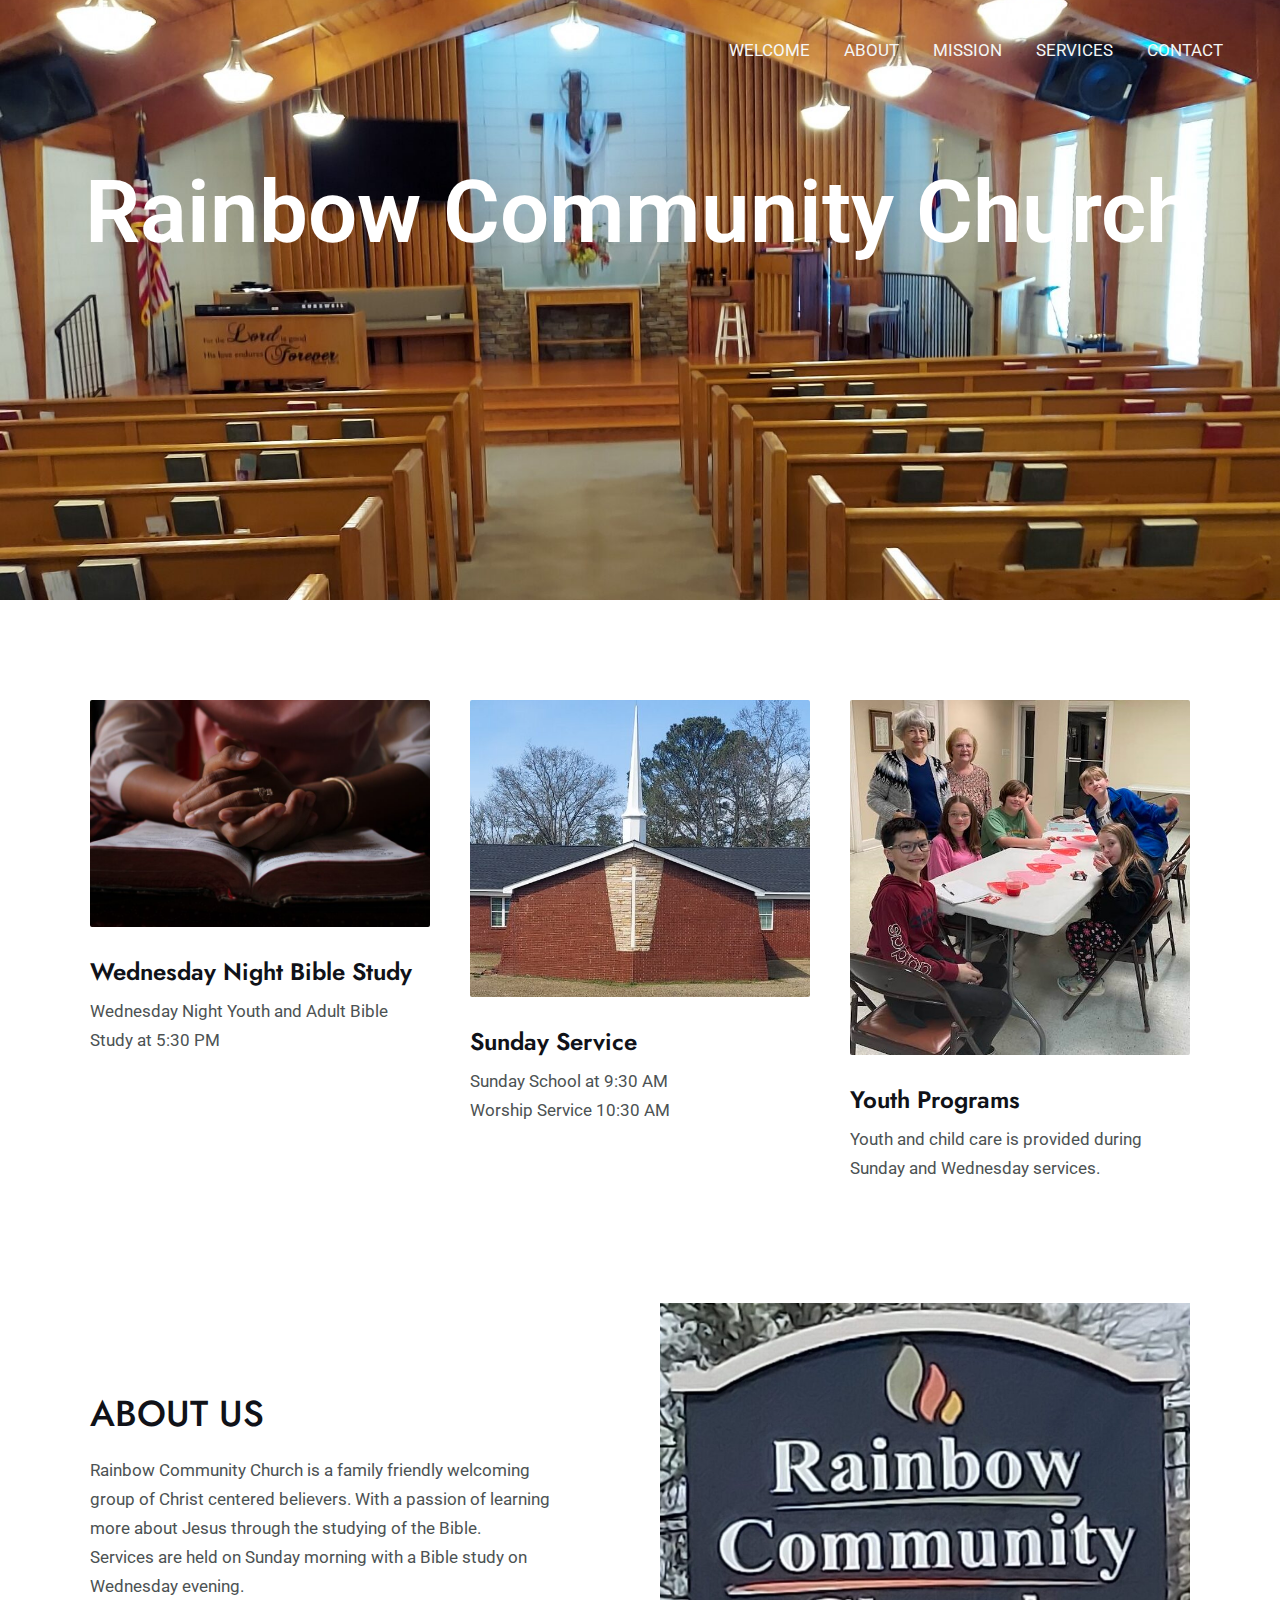
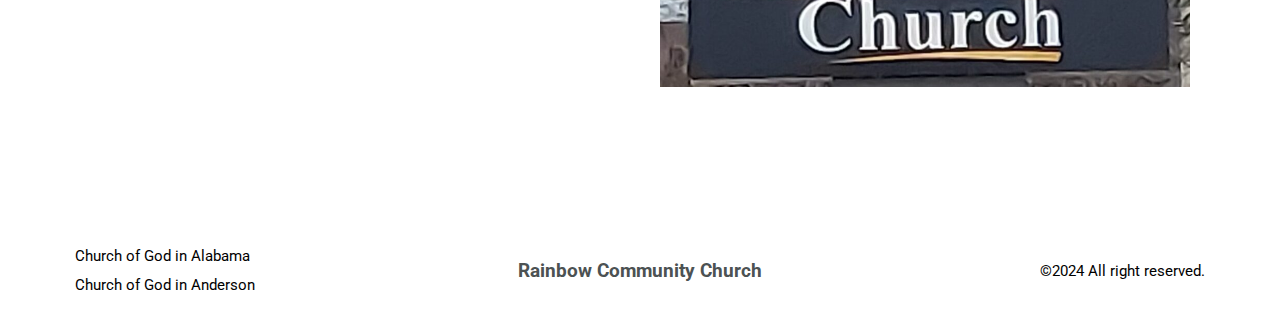
==== commit c163609a: "Updating URLs" ====
--- a/index.html
+++ b/index.html
@@ -261,9 +261,8 @@
 											<div class="site-footer-primary-section-1 site-footer-section site-footer-section-1">
 								<div class="footer-widget-area widget-area site-footer-focus-item" data-section="section-footer-menu">
 				<div class="footer-bar-navigation"><nav class="site-navigation ast-flex-grow-1 navigation-accessibility footer-navigation" id="footer-site-navigation" aria-label="Site Navigation" itemtype="https://schema.org/SiteNavigationElement" itemscope="itemscope"><div class="footer-nav-wrap"><ul id="astra-footer-menu" class="ast-nav-menu ast-flex astra-footer-horizontal-menu astra-footer-tablet-horizontal-menu astra-footer-mobile-vertical-menu">
-<li id="menu-item-2124" class="menu-item menu-item-type-custom menu-item-object-custom menu-item-2124"><a href="https://churchofgod.org/" class="menu-link">Church of God</a></li>
-<li id="menu-item-2126" class="menu-item menu-item-type-custom menu-item-object-custom menu-item-2126"><a href="https://alacoghq.org/" class="menu-link">Church of God Alabama</a></li>
-<li id="menu-item-2125" class="menu-item menu-item-type-custom menu-item-object-custom menu-item-2125"><a href="https://www.jesusisthesubject.org/" class="menu-link">Jesus is the Subject</a></li>
+<li id="menu-item-2126" class="menu-item menu-item-type-custom menu-item-object-custom menu-item-2126"><a href="https://choginal.org/" class="menu-link">Church of God in Alabama</a></li>
+<li id="menu-item-2125" class="menu-item menu-item-type-custom menu-item-object-custom menu-item-2125"><a href="https://www.jesusisthesubject.org/" class="menu-link">Church of God in Anderson</a></li>
 </ul></div></nav></div>			</div>
 							</div>
 											<div class="site-footer-primary-section-2 site-footer-section site-footer-section-2">
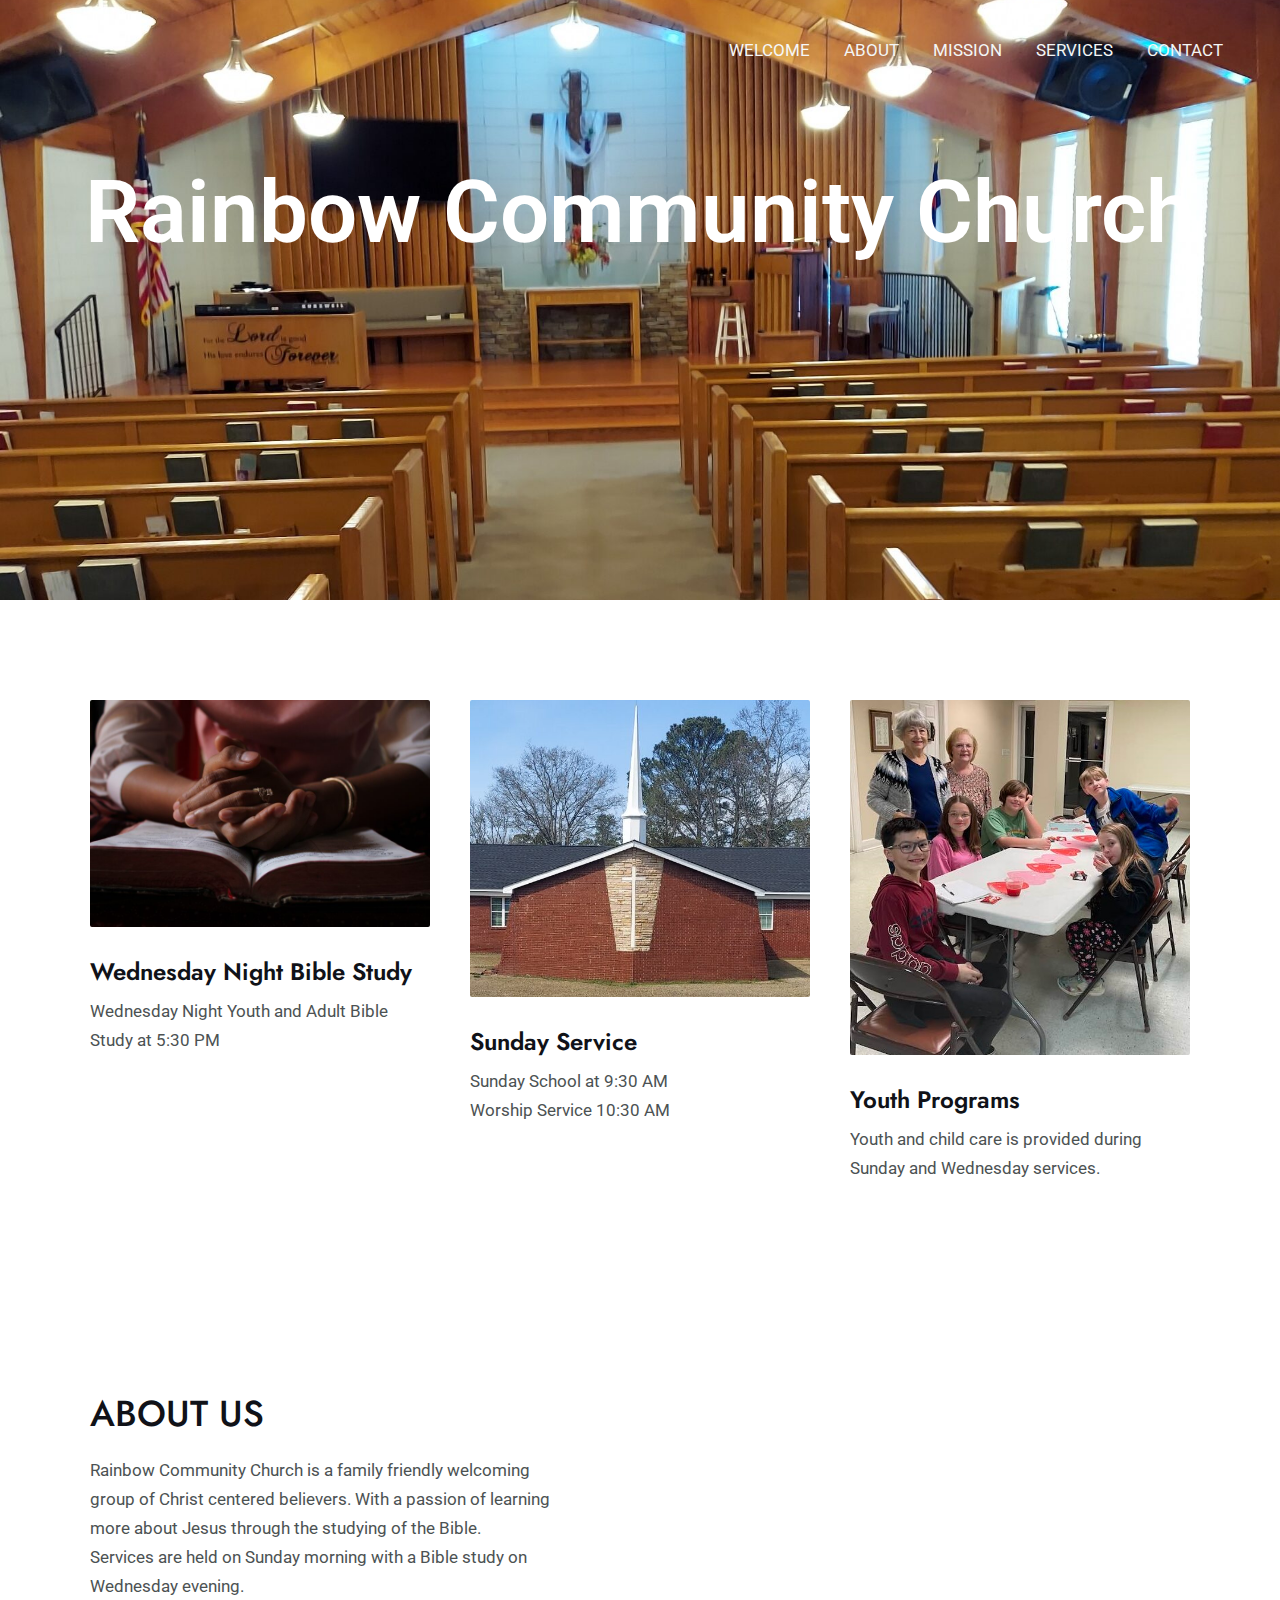
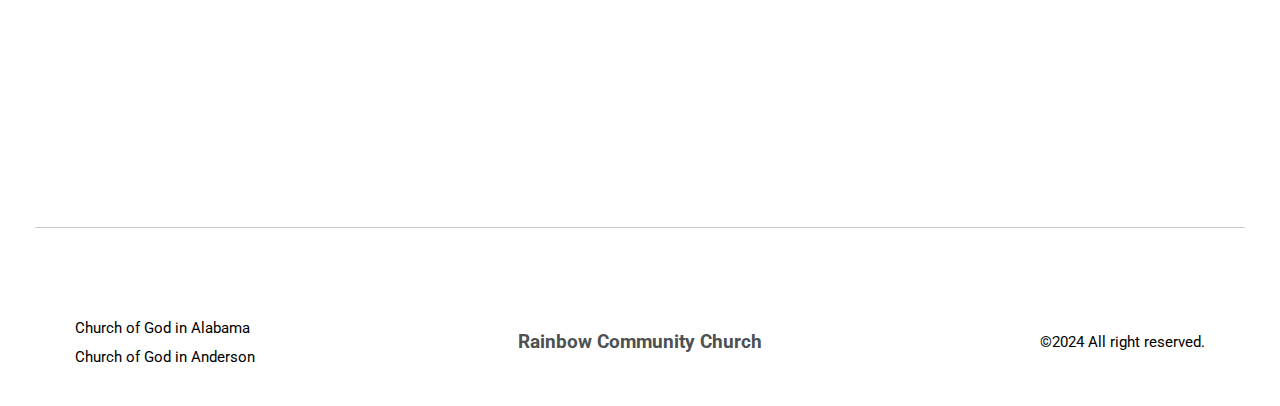
==== commit 97c82b6a: "hard break" ====
--- a/index.html
+++ b/index.html
@@ -15,7 +15,7 @@
 !function(i,n){var o,s,e;function c(e){try{var t={supportTests:e,timestamp:(new Date).valueOf()};sessionStorage.setItem(o,JSON.stringify(t))}catch(e){}}function p(e,t,n){e.clearRect(0,0,e.canvas.width,e.canvas.height),e.fillText(t,0,0);var t=new Uint32Array(e.getImageData(0,0,e.canvas.width,e.canvas.height).data),r=(e.clearRect(0,0,e.canvas.width,e.canvas.height),e.fillText(n,0,0),new Uint32Array(e.getImageData(0,0,e.canvas.width,e.canvas.height).data));return t.every(function(e,t){return e===r[t]})}function u(e,t,n){switch(t){case"flag":return n(e,"🏳️‍⚧️","🏳️​⚧️")?!1:!n(e,"🇺🇳","🇺​🇳")&&!n(e,"🏴󠁧󠁢󠁥󠁮󠁧󠁿","🏴​󠁧​󠁢​󠁥​󠁮​󠁧​󠁿");case"emoji":return!n(e,"🐦‍⬛","🐦​⬛")}return!1}function f(e,t,n){var r="undefined"!=typeof WorkerGlobalScope&&self instanceof WorkerGlobalScope?new OffscreenCanvas(300,150):i.createElement("canvas"),a=r.getContext("2d",{willReadFrequently:!0}),o=(a.textBaseline="top",a.font="600 32px Arial",{});return e.forEach(function(e){o[e]=t(a,e,n)}),o}function t(e){var t=i.createElement("script");t.src=e,t.defer=!0,i.head.appendChild(t)}"undefined"!=typeof Promise&&(o="wpEmojiSettingsSupports",s=["flag","emoji"],n.supports={everything:!0,everythingExceptFlag:!0},e=new Promise(function(e){i.addEventListener("DOMContentLoaded",e,{once:!0})}),new Promise(function(t){var n=function(){try{var e=JSON.parse(sessionStorage.getItem(o));if("object"==typeof e&&"number"==typeof e.timestamp&&(new Date).valueOf()<e.timestamp+604800&&"object"==typeof e.supportTests)return e.supportTests}catch(e){}return null}();if(!n){if("undefined"!=typeof Worker&&"undefined"!=typeof OffscreenCanvas&&"undefined"!=typeof URL&&URL.createObjectURL&&"undefined"!=typeof Blob)try{var e="postMessage("+f.toString()+"("+[JSON.stringify(s),u.toString(),p.toString()].join(",")+"));",r=new Blob([e],{type:"text/javascript"}),a=new Worker(URL.createObjectURL(r),{name:"wpTestEmojiSupports"});return void(a.onmessage=function(e){c(n=e.data),a.terminate(),t(n)})}catch(e){}c(n=f(s,u,p))}t(n)}).then(function(e){for(var t in e)n.supports[t]=e[t],n.supports.everything=n.supports.everything&&n.supports[t],"flag"!==t&&(n.supports.everythingExceptFlag=n.supports.everythingExceptFlag&&n.supports[t]);n.supports.everythingExceptFlag=n.supports.everythingExceptFlag&&!n.supports.flag,n.DOMReady=!1,n.readyCallback=function(){n.DOMReady=!0}}).then(function(){return e}).then(function(){var e;n.supports.everything||(n.readyCallback(),(e=n.source||{}).concatemoji?t(e.concatemoji):e.wpemoji&&e.twemoji&&(t(e.twemoji),t(e.wpemoji)))}))}((window,document),window._wpemojiSettings);
 </script>
 <link rel="stylesheet" id="astra-theme-css-css" href="/wp-content/themes/astra/assets/css/minified/main.min.css?ver=4.6.5" media="all">
-<style id="astra-theme-css-inline-css">:root{--ast-container-default-xlg-padding:6.67em;--ast-container-default-lg-padding:5.67em;--ast-container-default-slg-padding:4.34em;--ast-container-default-md-padding:3.34em;--ast-container-default-sm-padding:6.67em;--ast-container-default-xs-padding:2.4em;--ast-container-default-xxs-padding:1.4em;--ast-code-block-background:#EEEEEE;--ast-comment-inputs-background:#FAFAFA;--ast-normal-container-width:1200px;--ast-narrow-container-width:750px;--ast-blog-title-font-weight:normal;--ast-blog-meta-weight:inherit;}html{font-size:106.25%;}a,.page-title{color:var(--ast-global-color-3);}a:hover,a:focus{color:var(--ast-global-color-0);}body,button,input,select,textarea,.ast-button,.ast-custom-button{font-family:'Roboto',sans-serif;font-weight:400;font-size:17px;font-size:1rem;line-height:var(--ast-body-line-height,1.7em);}blockquote{color:var(--ast-global-color-3);}p,.entry-content p{margin-bottom:0em;}h1,.entry-content h1,h2,.entry-content h2,h3,.entry-content h3,h4,.entry-content h4,h5,.entry-content h5,h6,.entry-content h6,.site-title,.site-title a{font-family:'Jost',sans-serif;font-weight:500;}.ast-site-identity .site-title a{color:var(--ast-global-color-5);}.site-title{font-size:35px;font-size:2.0588235294118rem;display:none;}header .custom-logo-link img{max-width:96px;}.astra-logo-svg{width:96px;}.site-header .site-description{font-size:15px;font-size:0.88235294117647rem;display:none;}.entry-title{font-size:30px;font-size:1.7647058823529rem;}.archive .ast-article-post .ast-article-inner,.blog .ast-article-post .ast-article-inner,.archive .ast-article-post .ast-article-inner:hover,.blog .ast-article-post .ast-article-inner:hover{overflow:hidden;}h1,.entry-content h1{font-size:87px;font-size:5.1176470588235rem;font-weight:normal;font-family:'Jost',sans-serif;}h2,.entry-content h2{font-size:41px;font-size:2.4117647058824rem;font-weight:500;font-family:'Jost',sans-serif;}h3,.entry-content h3{font-size:28px;font-size:1.6470588235294rem;font-weight:600;font-family:'Jost',sans-serif;}h4,.entry-content h4{font-size:24px;font-size:1.4117647058824rem;line-height:1.25em;font-weight:600;font-family:'Jost',sans-serif;}h5,.entry-content h5{font-size:18px;font-size:1.0588235294118rem;font-weight:500;font-family:'Jost',sans-serif;}h6,.entry-content h6{font-size:15px;font-size:0.88235294117647rem;font-weight:500;font-family:'Jost',sans-serif;}::selection{background-color:var(--ast-global-color-0);color:#000000;}body,h1,.entry-title a,.entry-content h1,h2,.entry-content h2,h3,.entry-content h3,h4,.entry-content h4,h5,.entry-content h5,h6,.entry-content h6{color:var(--ast-global-color-3);}.tagcloud a:hover,.tagcloud a:focus,.tagcloud a.current-item{color:#ffffff;border-color:var(--ast-global-color-3);background-color:var(--ast-global-color-3);}input:focus,input[type="text"]:focus,input[type="email"]:focus,input[type="url"]:focus,input[type="password"]:focus,input[type="reset"]:focus,input[type="search"]:focus,textarea:focus{border-color:var(--ast-global-color-3);}input[type="radio"]:checked,input[type=reset],input[type="checkbox"]:checked,input[type="checkbox"]:hover:checked,input[type="checkbox"]:focus:checked,input[type=range]::-webkit-slider-thumb{border-color:var(--ast-global-color-3);background-color:var(--ast-global-color-3);box-shadow:none;}.site-footer a:hover + .post-count,.site-footer a:focus + .post-count{background:var(--ast-global-color-3);border-color:var(--ast-global-color-3);}.single .nav-links .nav-previous,.single .nav-links .nav-next{color:var(--ast-global-color-3);}.entry-meta,.entry-meta *{line-height:1.45;color:var(--ast-global-color-3);}.entry-meta a:not(.ast-button):hover,.entry-meta a:not(.ast-button):hover *,.entry-meta a:not(.ast-button):focus,.entry-meta a:not(.ast-button):focus *,.page-links > .page-link,.page-links .page-link:hover,.post-navigation a:hover{color:var(--ast-global-color-0);}#cat option,.secondary .calendar_wrap thead a,.secondary .calendar_wrap thead a:visited{color:var(--ast-global-color-3);}.secondary .calendar_wrap #today,.ast-progress-val span{background:var(--ast-global-color-3);}.secondary a:hover + .post-count,.secondary a:focus + .post-count{background:var(--ast-global-color-3);border-color:var(--ast-global-color-3);}.calendar_wrap #today > a{color:#ffffff;}.page-links .page-link,.single .post-navigation a{color:var(--ast-global-color-3);}.ast-search-menu-icon .search-form button.search-submit{padding:0 4px;}.ast-search-menu-icon form.search-form{padding-right:0;}.ast-search-menu-icon.slide-search input.search-field{width:0;}.ast-header-search .ast-search-menu-icon.ast-dropdown-active .search-form,.ast-header-search .ast-search-menu-icon.ast-dropdown-active .search-field:focus{transition:all 0.2s;}.search-form input.search-field:focus{outline:none;}.astra-logo-svg:not(.sticky-custom-logo .astra-logo-svg,.transparent-custom-logo .astra-logo-svg,.advanced-header-logo .astra-logo-svg){height:60px;}.ast-archive-title{color:var(--ast-global-color-2);}.wp-block-latest-posts > li > a{color:var(--ast-global-color-2);}.widget-title,.widget .wp-block-heading{font-size:24px;font-size:1.4117647058824rem;color:var(--ast-global-color-2);}.ast-search-menu-icon.slide-search a:focus-visible:focus-visible,.astra-search-icon:focus-visible,#close:focus-visible,a:focus-visible,.ast-menu-toggle:focus-visible,.site .skip-link:focus-visible,.wp-block-loginout input:focus-visible,.wp-block-search.wp-block-search__button-inside .wp-block-search__inside-wrapper,.ast-header-navigation-arrow:focus-visible,.woocommerce .wc-proceed-to-checkout > .checkout-button:focus-visible,.woocommerce .woocommerce-MyAccount-navigation ul li a:focus-visible,.ast-orders-table__row .ast-orders-table__cell:focus-visible,.woocommerce .woocommerce-order-details .order-again > .button:focus-visible,.woocommerce .woocommerce-message a.button.wc-forward:focus-visible,.woocommerce #minus_qty:focus-visible,.woocommerce #plus_qty:focus-visible,a#ast-apply-coupon:focus-visible,.woocommerce .woocommerce-info a:focus-visible,.woocommerce .astra-shop-summary-wrap a:focus-visible,.woocommerce a.wc-forward:focus-visible,#ast-apply-coupon:focus-visible,.woocommerce-js .woocommerce-mini-cart-item a.remove:focus-visible,#close:focus-visible,.button.search-submit:focus-visible,#search_submit:focus,.normal-search:focus-visible{outline-style:dotted;outline-color:inherit;outline-width:thin;}input:focus,input[type="text"]:focus,input[type="email"]:focus,input[type="url"]:focus,input[type="password"]:focus,input[type="reset"]:focus,input[type="search"]:focus,input[type="number"]:focus,textarea:focus,.wp-block-search__input:focus,[data-section="section-header-mobile-trigger"] .ast-button-wrap .ast-mobile-menu-trigger-minimal:focus,.ast-mobile-popup-drawer.active .menu-toggle-close:focus,.woocommerce-ordering select.orderby:focus,#ast-scroll-top:focus,#coupon_code:focus,.woocommerce-page #comment:focus,.woocommerce #reviews #respond input#submit:focus,.woocommerce a.add_to_cart_button:focus,.woocommerce .button.single_add_to_cart_button:focus,.woocommerce .woocommerce-cart-form button:focus,.woocommerce .woocommerce-cart-form__cart-item .quantity .qty:focus,.woocommerce .woocommerce-billing-fields .woocommerce-billing-fields__field-wrapper .woocommerce-input-wrapper > .input-text:focus,.woocommerce #order_comments:focus,.woocommerce #place_order:focus,.woocommerce .woocommerce-address-fields .woocommerce-address-fields__field-wrapper .woocommerce-input-wrapper > .input-text:focus,.woocommerce .woocommerce-MyAccount-content form button:focus,.woocommerce .woocommerce-MyAccount-content .woocommerce-EditAccountForm .woocommerce-form-row .woocommerce-Input.input-text:focus,.woocommerce .ast-woocommerce-container .woocommerce-pagination ul.page-numbers li a:focus,body #content .woocommerce form .form-row .select2-container--default .select2-selection--single:focus,#ast-coupon-code:focus,.woocommerce.woocommerce-js .quantity input[type=number]:focus,.woocommerce-js .woocommerce-mini-cart-item .quantity input[type=number]:focus,.woocommerce p#ast-coupon-trigger:focus{border-style:dotted;border-color:inherit;border-width:thin;}input{outline:none;}body .ast-oembed-container *{position:absolute;top:0;width:100%;height:100%;left:0;}body .wp-block-embed-pocket-casts .ast-oembed-container *{position:unset;}.ast-single-post-featured-section + article {margin-top: 2em;}.site-content .ast-single-post-featured-section img {width: 100%;overflow: hidden;object-fit: cover;}.site > .ast-single-related-posts-container {margin-top: 0;}@media (min-width: 922px) {.ast-desktop .ast-container--narrow {max-width: var(--ast-narrow-container-width);margin: 0 auto;}}.ast-page-builder-template .hentry {margin: 0;}.ast-page-builder-template .site-content > .ast-container {max-width: 100%;padding: 0;}.ast-page-builder-template .site .site-content #primary {padding: 0;margin: 0;}.ast-page-builder-template .no-results {text-align: center;margin: 4em auto;}.ast-page-builder-template .ast-pagination {padding: 2em;}.ast-page-builder-template .entry-header.ast-no-title.ast-no-thumbnail {margin-top: 0;}.ast-page-builder-template .entry-header.ast-header-without-markup {margin-top: 0;margin-bottom: 0;}.ast-page-builder-template .entry-header.ast-no-title.ast-no-meta {margin-bottom: 0;}.ast-page-builder-template.single .post-navigation {padding-bottom: 2em;}.ast-page-builder-template.single-post .site-content > .ast-container {max-width: 100%;}.ast-page-builder-template .entry-header {margin-top: 4em;margin-left: auto;margin-right: auto;padding-left: 20px;padding-right: 20px;}.single.ast-page-builder-template .entry-header {padding-left: 20px;padding-right: 20px;}.ast-page-builder-template .ast-archive-description {margin: 4em auto 0;padding-left: 20px;padding-right: 20px;}@media (max-width:921px){#ast-desktop-header{display:none;}}@media (min-width:922px){#ast-mobile-header{display:none;}}.wp-block-buttons.aligncenter{justify-content:center;}@media (max-width:921px){.ast-theme-transparent-header #primary,.ast-theme-transparent-header #secondary{padding:0;}}@media (max-width:921px){.ast-plain-container.ast-no-sidebar #primary{padding:0;}}.ast-plain-container.ast-no-sidebar #primary{margin-top:0;margin-bottom:0;}.wp-block-button.is-style-outline .wp-block-button__link{border-color:var(--ast-global-color-0);}div.wp-block-button.is-style-outline > .wp-block-button__link:not(.has-text-color),div.wp-block-button.wp-block-button__link.is-style-outline:not(.has-text-color){color:var(--ast-global-color-0);}.wp-block-button.is-style-outline .wp-block-button__link:hover,.wp-block-buttons .wp-block-button.is-style-outline .wp-block-button__link:focus,.wp-block-buttons .wp-block-button.is-style-outline > .wp-block-button__link:not(.has-text-color):hover,.wp-block-buttons .wp-block-button.wp-block-button__link.is-style-outline:not(.has-text-color):hover{color:var(--ast-global-color-5);background-color:var(--ast-global-color-1);border-color:var(--ast-global-color-1);}.post-page-numbers.current .page-link,.ast-pagination .page-numbers.current{color:#000000;border-color:var(--ast-global-color-0);background-color:var(--ast-global-color-0);}.wp-block-button.is-style-outline .wp-block-button__link.wp-element-button,.ast-outline-button{border-color:var(--ast-global-color-0);font-family:inherit;font-weight:400;font-size:16px;font-size:0.94117647058824rem;line-height:1em;border-top-left-radius:0px;border-top-right-radius:0px;border-bottom-right-radius:0px;border-bottom-left-radius:0px;}.wp-block-buttons .wp-block-button.is-style-outline > .wp-block-button__link:not(.has-text-color),.wp-block-buttons .wp-block-button.wp-block-button__link.is-style-outline:not(.has-text-color),.ast-outline-button{color:var(--ast-global-color-0);}.wp-block-button.is-style-outline .wp-block-button__link:hover,.wp-block-buttons .wp-block-button.is-style-outline .wp-block-button__link:focus,.wp-block-buttons .wp-block-button.is-style-outline > .wp-block-button__link:not(.has-text-color):hover,.wp-block-buttons .wp-block-button.wp-block-button__link.is-style-outline:not(.has-text-color):hover,.ast-outline-button:hover,.ast-outline-button:focus,.wp-block-uagb-buttons-child .uagb-buttons-repeater.ast-outline-button:hover,.wp-block-uagb-buttons-child .uagb-buttons-repeater.ast-outline-button:focus{color:var(--ast-global-color-5);background-color:var(--ast-global-color-1);border-color:var(--ast-global-color-1);}.wp-block-button .wp-block-button__link.wp-element-button.is-style-outline:not(.has-background),.wp-block-button.is-style-outline>.wp-block-button__link.wp-element-button:not(.has-background),.ast-outline-button{background-color:var(--ast-global-color-0);}@media (max-width:921px){.wp-block-button.is-style-outline .wp-block-button__link.wp-element-button,.ast-outline-button{font-size:16px;font-size:0.94117647058824rem;}}@media (max-width:544px){.wp-block-button.is-style-outline .wp-block-button__link.wp-element-button,.ast-outline-button{font-size:15px;font-size:0.88235294117647rem;}}.entry-content[ast-blocks-layout] > figure{margin-bottom:1em;}h1.widget-title{font-weight:normal;}h2.widget-title{font-weight:500;}h3.widget-title{font-weight:600;}@media (max-width:921px){.ast-separate-container #primary,.ast-separate-container #secondary{padding:1.5em 0;}#primary,#secondary{padding:1.5em 0;margin:0;}.ast-left-sidebar #content > .ast-container{display:flex;flex-direction:column-reverse;width:100%;}.ast-separate-container .ast-article-post,.ast-separate-container .ast-article-single{padding:1.5em 2.14em;}.ast-author-box img.avatar{margin:20px 0 0 0;}}@media (min-width:922px){.ast-separate-container.ast-right-sidebar #primary,.ast-separate-container.ast-left-sidebar #primary{border:0;}.search-no-results.ast-separate-container #primary{margin-bottom:4em;}}.elementor-button-wrapper .elementor-button{border-style:solid;text-decoration:none;border-top-width:0;border-right-width:0;border-left-width:0;border-bottom-width:0;}body .elementor-button.elementor-size-sm,body .elementor-button.elementor-size-xs,body .elementor-button.elementor-size-md,body .elementor-button.elementor-size-lg,body .elementor-button.elementor-size-xl,body .elementor-button{border-top-left-radius:0px;border-top-right-radius:0px;border-bottom-right-radius:0px;border-bottom-left-radius:0px;padding-top:15px;padding-right:40px;padding-bottom:15px;padding-left:40px;}@media (max-width:921px){.elementor-button-wrapper .elementor-button.elementor-size-sm,.elementor-button-wrapper .elementor-button.elementor-size-xs,.elementor-button-wrapper .elementor-button.elementor-size-md,.elementor-button-wrapper .elementor-button.elementor-size-lg,.elementor-button-wrapper .elementor-button.elementor-size-xl,.elementor-button-wrapper .elementor-button{padding-top:16px;padding-right:32px;padding-bottom:16px;padding-left:32px;}}@media (max-width:544px){.elementor-button-wrapper .elementor-button.elementor-size-sm,.elementor-button-wrapper .elementor-button.elementor-size-xs,.elementor-button-wrapper .elementor-button.elementor-size-md,.elementor-button-wrapper .elementor-button.elementor-size-lg,.elementor-button-wrapper .elementor-button.elementor-size-xl,.elementor-button-wrapper .elementor-button{padding-top:15px;padding-right:28px;padding-bottom:15px;padding-left:28px;}}.elementor-button-wrapper .elementor-button{border-color:var(--ast-global-color-0);background-color:var(--ast-global-color-0);}.elementor-button-wrapper .elementor-button:hover,.elementor-button-wrapper .elementor-button:focus{color:var(--ast-global-color-5);background-color:var(--ast-global-color-1);border-color:var(--ast-global-color-1);}.wp-block-button .wp-block-button__link ,.elementor-button-wrapper .elementor-button,.elementor-button-wrapper .elementor-button:visited{color:var(--ast-global-color-5);}.elementor-button-wrapper .elementor-button{font-weight:400;font-size:16px;font-size:0.94117647058824rem;line-height:1em;text-transform:none;letter-spacing:3px;}body .elementor-button.elementor-size-sm,body .elementor-button.elementor-size-xs,body .elementor-button.elementor-size-md,body .elementor-button.elementor-size-lg,body .elementor-button.elementor-size-xl,body .elementor-button{font-size:16px;font-size:0.94117647058824rem;}.wp-block-button .wp-block-button__link:hover,.wp-block-button .wp-block-button__link:focus{color:var(--ast-global-color-5);background-color:var(--ast-global-color-1);border-color:var(--ast-global-color-1);}.elementor-widget-heading h4.elementor-heading-title{line-height:1.25em;}.wp-block-button .wp-block-button__link,.wp-block-search .wp-block-search__button,body .wp-block-file .wp-block-file__button{border-color:var(--ast-global-color-0);background-color:var(--ast-global-color-0);color:var(--ast-global-color-5);font-family:inherit;font-weight:400;line-height:1em;text-transform:none;letter-spacing:3px;font-size:16px;font-size:0.94117647058824rem;border-top-left-radius:0px;border-top-right-radius:0px;border-bottom-right-radius:0px;border-bottom-left-radius:0px;padding-top:15px;padding-right:40px;padding-bottom:15px;padding-left:40px;}@media (max-width:921px){.wp-block-button .wp-block-button__link,.wp-block-search .wp-block-search__button,body .wp-block-file .wp-block-file__button{font-size:16px;font-size:0.94117647058824rem;padding-top:16px;padding-right:32px;padding-bottom:16px;padding-left:32px;}}@media (max-width:544px){.wp-block-button .wp-block-button__link,.wp-block-search .wp-block-search__button,body .wp-block-file .wp-block-file__button{font-size:15px;font-size:0.88235294117647rem;padding-top:15px;padding-right:28px;padding-bottom:15px;padding-left:28px;}}.menu-toggle,button,.ast-button,.ast-custom-button,.button,input#submit,input[type="button"],input[type="submit"],input[type="reset"],form[CLASS*="wp-block-search__"].wp-block-search .wp-block-search__inside-wrapper .wp-block-search__button,body .wp-block-file .wp-block-file__button,.woocommerce-js a.button,.woocommerce button.button,.woocommerce .woocommerce-message a.button,.woocommerce #respond input#submit.alt,.woocommerce input.button.alt,.woocommerce input.button,.woocommerce input.button:disabled,.woocommerce input.button:disabled[disabled],.woocommerce input.button:disabled:hover,.woocommerce input.button:disabled[disabled]:hover,.woocommerce #respond input#submit,.woocommerce button.button.alt.disabled,.wc-block-grid__products .wc-block-grid__product .wp-block-button__link,.wc-block-grid__product-onsale,[CLASS*="wc-block"] button,.woocommerce-js .astra-cart-drawer .astra-cart-drawer-content .woocommerce-mini-cart__buttons .button:not(.checkout):not(.ast-continue-shopping),.woocommerce-js .astra-cart-drawer .astra-cart-drawer-content .woocommerce-mini-cart__buttons a.checkout,.woocommerce button.button.alt.disabled.wc-variation-selection-needed,[CLASS*="wc-block"] .wc-block-components-button{border-style:solid;border-top-width:0;border-right-width:0;border-left-width:0;border-bottom-width:0;color:var(--ast-global-color-5);border-color:var(--ast-global-color-0);background-color:var(--ast-global-color-0);padding-top:15px;padding-right:40px;padding-bottom:15px;padding-left:40px;font-family:inherit;font-weight:400;font-size:16px;font-size:0.94117647058824rem;line-height:1em;text-transform:none;letter-spacing:3px;border-top-left-radius:0px;border-top-right-radius:0px;border-bottom-right-radius:0px;border-bottom-left-radius:0px;}button:focus,.menu-toggle:hover,button:hover,.ast-button:hover,.ast-custom-button:hover .button:hover,.ast-custom-button:hover ,input[type=reset]:hover,input[type=reset]:focus,input#submit:hover,input#submit:focus,input[type="button"]:hover,input[type="button"]:focus,input[type="submit"]:hover,input[type="submit"]:focus,form[CLASS*="wp-block-search__"].wp-block-search .wp-block-search__inside-wrapper .wp-block-search__button:hover,form[CLASS*="wp-block-search__"].wp-block-search .wp-block-search__inside-wrapper .wp-block-search__button:focus,body .wp-block-file .wp-block-file__button:hover,body .wp-block-file .wp-block-file__button:focus,.woocommerce-js a.button:hover,.woocommerce button.button:hover,.woocommerce .woocommerce-message a.button:hover,.woocommerce #respond input#submit:hover,.woocommerce #respond input#submit.alt:hover,.woocommerce input.button.alt:hover,.woocommerce input.button:hover,.woocommerce button.button.alt.disabled:hover,.wc-block-grid__products .wc-block-grid__product .wp-block-button__link:hover,[CLASS*="wc-block"] button:hover,.woocommerce-js .astra-cart-drawer .astra-cart-drawer-content .woocommerce-mini-cart__buttons .button:not(.checkout):not(.ast-continue-shopping):hover,.woocommerce-js .astra-cart-drawer .astra-cart-drawer-content .woocommerce-mini-cart__buttons a.checkout:hover,.woocommerce button.button.alt.disabled.wc-variation-selection-needed:hover,[CLASS*="wc-block"] .wc-block-components-button:hover,[CLASS*="wc-block"] .wc-block-components-button:focus{color:var(--ast-global-color-5);background-color:var(--ast-global-color-1);border-color:var(--ast-global-color-1);}@media (max-width:921px){.menu-toggle,button,.ast-button,.ast-custom-button,.button,input#submit,input[type="button"],input[type="submit"],input[type="reset"],form[CLASS*="wp-block-search__"].wp-block-search .wp-block-search__inside-wrapper .wp-block-search__button,body .wp-block-file .wp-block-file__button,.woocommerce-js a.button,.woocommerce button.button,.woocommerce .woocommerce-message a.button,.woocommerce #respond input#submit.alt,.woocommerce input.button.alt,.woocommerce input.button,.woocommerce input.button:disabled,.woocommerce input.button:disabled[disabled],.woocommerce input.button:disabled:hover,.woocommerce input.button:disabled[disabled]:hover,.woocommerce #respond input#submit,.woocommerce button.button.alt.disabled,.wc-block-grid__products .wc-block-grid__product .wp-block-button__link,.wc-block-grid__product-onsale,[CLASS*="wc-block"] button,.woocommerce-js .astra-cart-drawer .astra-cart-drawer-content .woocommerce-mini-cart__buttons .button:not(.checkout):not(.ast-continue-shopping),.woocommerce-js .astra-cart-drawer .astra-cart-drawer-content .woocommerce-mini-cart__buttons a.checkout,.woocommerce button.button.alt.disabled.wc-variation-selection-needed,[CLASS*="wc-block"] .wc-block-components-button{padding-top:16px;padding-right:32px;padding-bottom:16px;padding-left:32px;font-size:16px;font-size:0.94117647058824rem;}}@media (max-width:544px){.menu-toggle,button,.ast-button,.ast-custom-button,.button,input#submit,input[type="button"],input[type="submit"],input[type="reset"],form[CLASS*="wp-block-search__"].wp-block-search .wp-block-search__inside-wrapper .wp-block-search__button,body .wp-block-file .wp-block-file__button,.woocommerce-js a.button,.woocommerce button.button,.woocommerce .woocommerce-message a.button,.woocommerce #respond input#submit.alt,.woocommerce input.button.alt,.woocommerce input.button,.woocommerce input.button:disabled,.woocommerce input.button:disabled[disabled],.woocommerce input.button:disabled:hover,.woocommerce input.button:disabled[disabled]:hover,.woocommerce #respond input#submit,.woocommerce button.button.alt.disabled,.wc-block-grid__products .wc-block-grid__product .wp-block-button__link,.wc-block-grid__product-onsale,[CLASS*="wc-block"] button,.woocommerce-js .astra-cart-drawer .astra-cart-drawer-content .woocommerce-mini-cart__buttons .button:not(.checkout):not(.ast-continue-shopping),.woocommerce-js .astra-cart-drawer .astra-cart-drawer-content .woocommerce-mini-cart__buttons a.checkout,.woocommerce button.button.alt.disabled.wc-variation-selection-needed,[CLASS*="wc-block"] .wc-block-components-button{padding-top:15px;padding-right:28px;padding-bottom:15px;padding-left:28px;font-size:15px;font-size:0.88235294117647rem;}}@media (max-width:921px){.menu-toggle,button,.ast-button,.button,input#submit,input[type="button"],input[type="submit"],input[type="reset"]{font-size:16px;font-size:0.94117647058824rem;}.ast-mobile-header-stack .main-header-bar .ast-search-menu-icon{display:inline-block;}.ast-header-break-point.ast-header-custom-item-outside .ast-mobile-header-stack .main-header-bar .ast-search-icon{margin:0;}.ast-comment-avatar-wrap img{max-width:2.5em;}.ast-comment-meta{padding:0 1.8888em 1.3333em;}.ast-separate-container .ast-comment-list li.depth-1{padding:1.5em 2.14em;}.ast-separate-container .comment-respond{padding:2em 2.14em;}}@media (min-width:544px){.ast-container{max-width:100%;}}@media (max-width:544px){.ast-separate-container .ast-article-post,.ast-separate-container .ast-article-single,.ast-separate-container .comments-title,.ast-separate-container .ast-archive-description{padding:1.5em 1em;}.ast-separate-container #content .ast-container{padding-left:0.54em;padding-right:0.54em;}.ast-separate-container .ast-comment-list .bypostauthor{padding:.5em;}.ast-search-menu-icon.ast-dropdown-active .search-field{width:170px;}.menu-toggle,button,.ast-button,.button,input#submit,input[type="button"],input[type="submit"],input[type="reset"]{font-size:15px;font-size:0.88235294117647rem;}}body,.ast-separate-container{background-color:var(--ast-global-color-5);;background-image:none;;}@media (max-width:921px){.widget-title{font-size:22px;font-size:1.375rem;}body,button,input,select,textarea,.ast-button,.ast-custom-button{font-size:16px;font-size:0.94117647058824rem;}#secondary,#secondary button,#secondary input,#secondary select,#secondary textarea{font-size:16px;font-size:0.94117647058824rem;}.site-title{display:none;}.site-header .site-description{display:none;}h1,.entry-content h1{font-size:30px;}h2,.entry-content h2{font-size:25px;}h3,.entry-content h3{font-size:28px;}h4,.entry-content h4{font-size:24px;font-size:1.4117647058824rem;}.astra-logo-svg{width:96px;}header .custom-logo-link img,.ast-header-break-point .site-logo-img .custom-mobile-logo-link img{max-width:96px;}}@media (max-width:544px){.site-title{display:none;}.site-header .site-description{display:none;}h1,.entry-content h1{font-size:30px;}h2,.entry-content h2{font-size:25px;}h3,.entry-content h3{font-size:28px;}h4,.entry-content h4{font-size:24px;font-size:1.4117647058824rem;}header .custom-logo-link img,.ast-header-break-point .site-branding img,.ast-header-break-point .custom-logo-link img{max-width:96px;}.astra-logo-svg{width:96px;}.ast-header-break-point .site-logo-img .custom-mobile-logo-link img{max-width:96px;}}@media (max-width:544px){html{font-size:96.9%;}}@media (min-width:922px){.ast-container{max-width:1240px;}}@media (min-width:922px){.site-content .ast-container{display:flex;}}@media (max-width:921px){.site-content .ast-container{flex-direction:column;}}@media (min-width:922px){.main-header-menu .sub-menu .menu-item.ast-left-align-sub-menu:hover > .sub-menu,.main-header-menu .sub-menu .menu-item.ast-left-align-sub-menu.focus > .sub-menu{margin-left:-0px;}}.ast-theme-transparent-header .ast-header-search .astra-search-icon,.ast-theme-transparent-header .ast-header-search .search-field::placeholder,.ast-theme-transparent-header .ast-header-search .ast-icon{color:#ffffff;}.ast-theme-transparent-header [data-section="section-header-mobile-trigger"] .ast-button-wrap .mobile-menu-toggle-icon .ast-mobile-svg{fill:#ffffff;}.ast-theme-transparent-header [data-section="section-header-mobile-trigger"] .ast-button-wrap .mobile-menu-wrap .mobile-menu{color:#ffffff;}.ast-theme-transparent-header [data-section="section-header-mobile-trigger"] .ast-button-wrap .ast-mobile-menu-trigger-fill{background:var(--ast-global-color-0);}.ast-theme-transparent-header [data-section="section-header-mobile-trigger"] .ast-button-wrap .ast-mobile-menu-trigger-fill,.ast-theme-transparent-header [data-section="section-header-mobile-trigger"] .ast-button-wrap .ast-mobile-menu-trigger-minimal{color:#ffffff;border:none;}.site .comments-area{padding-bottom:3em;}.footer-widget-area[data-section^="section-fb-html-"] .ast-builder-html-element{text-align:center;}.wp-block-file {display: flex;align-items: center;flex-wrap: wrap;justify-content: space-between;}.wp-block-pullquote {border: none;}.wp-block-pullquote blockquote::before {content: "\201D";font-family: "Helvetica",sans-serif;display: flex;transform: rotate( 180deg );font-size: 6rem;font-style: normal;line-height: 1;font-weight: bold;align-items: center;justify-content: center;}.has-text-align-right > blockquote::before {justify-content: flex-start;}.has-text-align-left > blockquote::before {justify-content: flex-end;}figure.wp-block-pullquote.is-style-solid-color blockquote {max-width: 100%;text-align: inherit;}html body {--wp--custom--ast-default-block-top-padding: 3em;--wp--custom--ast-default-block-right-padding: 3em;--wp--custom--ast-default-block-bottom-padding: 3em;--wp--custom--ast-default-block-left-padding: 3em;--wp--custom--ast-container-width: 1200px;--wp--custom--ast-content-width-size: 1200px;--wp--custom--ast-wide-width-size: calc(1200px + var(--wp--custom--ast-default-block-left-padding) + var(--wp--custom--ast-default-block-right-padding));}.ast-narrow-container {--wp--custom--ast-content-width-size: 750px;--wp--custom--ast-wide-width-size: 750px;}@media(max-width: 921px) {html body {--wp--custom--ast-default-block-top-padding: 3em;--wp--custom--ast-default-block-right-padding: 2em;--wp--custom--ast-default-block-bottom-padding: 3em;--wp--custom--ast-default-block-left-padding: 2em;}}@media(max-width: 544px) {html body {--wp--custom--ast-default-block-top-padding: 3em;--wp--custom--ast-default-block-right-padding: 1.5em;--wp--custom--ast-default-block-bottom-padding: 3em;--wp--custom--ast-default-block-left-padding: 1.5em;}}.entry-content > .wp-block-group,.entry-content > .wp-block-cover,.entry-content > .wp-block-columns {padding-top: var(--wp--custom--ast-default-block-top-padding);padding-right: var(--wp--custom--ast-default-block-right-padding);padding-bottom: var(--wp--custom--ast-default-block-bottom-padding);padding-left: var(--wp--custom--ast-default-block-left-padding);}.ast-plain-container.ast-no-sidebar .entry-content > .alignfull,.ast-page-builder-template .ast-no-sidebar .entry-content > .alignfull {margin-left: calc( -50vw + 50%);margin-right: calc( -50vw + 50%);max-width: 100vw;width: 100vw;}.ast-plain-container.ast-no-sidebar .entry-content .alignfull .alignfull,.ast-page-builder-template.ast-no-sidebar .entry-content .alignfull .alignfull,.ast-plain-container.ast-no-sidebar .entry-content .alignfull .alignwide,.ast-page-builder-template.ast-no-sidebar .entry-content .alignfull .alignwide,.ast-plain-container.ast-no-sidebar .entry-content .alignwide .alignfull,.ast-page-builder-template.ast-no-sidebar .entry-content .alignwide .alignfull,.ast-plain-container.ast-no-sidebar .entry-content .alignwide .alignwide,.ast-page-builder-template.ast-no-sidebar .entry-content .alignwide .alignwide,.ast-plain-container.ast-no-sidebar .entry-content .wp-block-column .alignfull,.ast-page-builder-template.ast-no-sidebar .entry-content .wp-block-column .alignfull,.ast-plain-container.ast-no-sidebar .entry-content .wp-block-column .alignwide,.ast-page-builder-template.ast-no-sidebar .entry-content .wp-block-column .alignwide {margin-left: auto;margin-right: auto;width: 100%;}[ast-blocks-layout] .wp-block-separator:not(.is-style-dots) {height: 0;}[ast-blocks-layout] .wp-block-separator {margin: 20px auto;}[ast-blocks-layout] .wp-block-separator:not(.is-style-wide):not(.is-style-dots) {max-width: 100px;}[ast-blocks-layout] .wp-block-separator.has-background {padding: 0;}.entry-content[ast-blocks-layout] > * {max-width: var(--wp--custom--ast-content-width-size);margin-left: auto;margin-right: auto;}.entry-content[ast-blocks-layout] > .alignwide {max-width: var(--wp--custom--ast-wide-width-size);}.entry-content[ast-blocks-layout] .alignfull {max-width: none;}.entry-content .wp-block-columns {margin-bottom: 0;}blockquote {margin: 1.5em;border-color: rgba(0,0,0,0.05);}.wp-block-quote:not(.has-text-align-right):not(.has-text-align-center) {border-left: 5px solid rgba(0,0,0,0.05);}.has-text-align-right > blockquote,blockquote.has-text-align-right {border-right: 5px solid rgba(0,0,0,0.05);}.has-text-align-left > blockquote,blockquote.has-text-align-left {border-left: 5px solid rgba(0,0,0,0.05);}.wp-block-site-tagline,.wp-block-latest-posts .read-more {margin-top: 15px;}.wp-block-loginout p label {display: block;}.wp-block-loginout p:not(.login-remember):not(.login-submit) input {width: 100%;}.wp-block-loginout input:focus {border-color: transparent;}.wp-block-loginout input:focus {outline: thin dotted;}.entry-content .wp-block-media-text .wp-block-media-text__content {padding: 0 0 0 8%;}.entry-content .wp-block-media-text.has-media-on-the-right .wp-block-media-text__content {padding: 0 8% 0 0;}.entry-content .wp-block-media-text.has-background .wp-block-media-text__content {padding: 8%;}.entry-content .wp-block-cover:not([class*="background-color"]) .wp-block-cover__inner-container,.entry-content .wp-block-cover:not([class*="background-color"]) .wp-block-cover-image-text,.entry-content .wp-block-cover:not([class*="background-color"]) .wp-block-cover-text,.entry-content .wp-block-cover-image:not([class*="background-color"]) .wp-block-cover__inner-container,.entry-content .wp-block-cover-image:not([class*="background-color"]) .wp-block-cover-image-text,.entry-content .wp-block-cover-image:not([class*="background-color"]) .wp-block-cover-text {color: var(--ast-global-color-5);}.wp-block-loginout .login-remember input {width: 1.1rem;height: 1.1rem;margin: 0 5px 4px 0;vertical-align: middle;}.wp-block-latest-posts > li > *:first-child,.wp-block-latest-posts:not(.is-grid) > li:first-child {margin-top: 0;}.wp-block-search__inside-wrapper .wp-block-search__input {padding: 0 10px;color: var(--ast-global-color-3);background: var(--ast-global-color-5);border-color: var(--ast-border-color);}.wp-block-latest-posts .read-more {margin-bottom: 1.5em;}.wp-block-search__no-button .wp-block-search__inside-wrapper .wp-block-search__input {padding-top: 5px;padding-bottom: 5px;}.wp-block-latest-posts .wp-block-latest-posts__post-date,.wp-block-latest-posts .wp-block-latest-posts__post-author {font-size: 1rem;}.wp-block-latest-posts > li > *,.wp-block-latest-posts:not(.is-grid) > li {margin-top: 12px;margin-bottom: 12px;}.ast-page-builder-template .entry-content[ast-blocks-layout] > *,.ast-page-builder-template .entry-content[ast-blocks-layout] > .alignfull > * {max-width: none;}.ast-page-builder-template .entry-content[ast-blocks-layout] > .alignwide > * {max-width: var(--wp--custom--ast-wide-width-size);}.ast-page-builder-template .entry-content[ast-blocks-layout] > .inherit-container-width > *,.ast-page-builder-template .entry-content[ast-blocks-layout] > * > *,.entry-content[ast-blocks-layout] > .wp-block-cover .wp-block-cover__inner-container {max-width: var(--wp--custom--ast-content-width-size);margin-left: auto;margin-right: auto;}.entry-content[ast-blocks-layout] .wp-block-cover:not(.alignleft):not(.alignright) {width: auto;}@media(max-width: 1200px) {.ast-separate-container .entry-content > .alignfull,.ast-separate-container .entry-content[ast-blocks-layout] > .alignwide,.ast-plain-container .entry-content[ast-blocks-layout] > .alignwide,.ast-plain-container .entry-content .alignfull {margin-left: calc(-1 * min(var(--ast-container-default-xlg-padding),20px)) ;margin-right: calc(-1 * min(var(--ast-container-default-xlg-padding),20px));}}@media(min-width: 1201px) {.ast-separate-container .entry-content > .alignfull {margin-left: calc(-1 * var(--ast-container-default-xlg-padding) );margin-right: calc(-1 * var(--ast-container-default-xlg-padding) );}.ast-separate-container .entry-content[ast-blocks-layout] > .alignwide,.ast-plain-container .entry-content[ast-blocks-layout] > .alignwide {margin-left: calc(-1 * var(--wp--custom--ast-default-block-left-padding) );margin-right: calc(-1 * var(--wp--custom--ast-default-block-right-padding) );}}@media(min-width: 921px) {.ast-separate-container .entry-content .wp-block-group.alignwide:not(.inherit-container-width) > :where(:not(.alignleft):not(.alignright)),.ast-plain-container .entry-content .wp-block-group.alignwide:not(.inherit-container-width) > :where(:not(.alignleft):not(.alignright)) {max-width: calc( var(--wp--custom--ast-content-width-size) + 80px );}.ast-plain-container.ast-right-sidebar .entry-content[ast-blocks-layout] .alignfull,.ast-plain-container.ast-left-sidebar .entry-content[ast-blocks-layout] .alignfull {margin-left: -60px;margin-right: -60px;}}@media(min-width: 544px) {.entry-content > .alignleft {margin-right: 20px;}.entry-content > .alignright {margin-left: 20px;}}@media (max-width:544px){.wp-block-columns .wp-block-column:not(:last-child){margin-bottom:20px;}.wp-block-latest-posts{margin:0;}}@media( max-width: 600px ) {.entry-content .wp-block-media-text .wp-block-media-text__content,.entry-content .wp-block-media-text.has-media-on-the-right .wp-block-media-text__content {padding: 8% 0 0;}.entry-content .wp-block-media-text.has-background .wp-block-media-text__content {padding: 8%;}}.ast-page-builder-template .entry-header {padding-left: 0;}.ast-narrow-container .site-content .wp-block-uagb-image--align-full .wp-block-uagb-image__figure {max-width: 100%;margin-left: auto;margin-right: auto;}:root .has-ast-global-color-0-color{color:var(--ast-global-color-0);}:root .has-ast-global-color-0-background-color{background-color:var(--ast-global-color-0);}:root .wp-block-button .has-ast-global-color-0-color{color:var(--ast-global-color-0);}:root .wp-block-button .has-ast-global-color-0-background-color{background-color:var(--ast-global-color-0);}:root .has-ast-global-color-1-color{color:var(--ast-global-color-1);}:root .has-ast-global-color-1-background-color{background-color:var(--ast-global-color-1);}:root .wp-block-button .has-ast-global-color-1-color{color:var(--ast-global-color-1);}:root .wp-block-button .has-ast-global-color-1-background-color{background-color:var(--ast-global-color-1);}:root .has-ast-global-color-2-color{color:var(--ast-global-color-2);}:root .has-ast-global-color-2-background-color{background-color:var(--ast-global-color-2);}:root .wp-block-button .has-ast-global-color-2-color{color:var(--ast-global-color-2);}:root .wp-block-button .has-ast-global-color-2-background-color{background-color:var(--ast-global-color-2);}:root .has-ast-global-color-3-color{color:var(--ast-global-color-3);}:root .has-ast-global-color-3-background-color{background-color:var(--ast-global-color-3);}:root .wp-block-button .has-ast-global-color-3-color{color:var(--ast-global-color-3);}:root .wp-block-button .has-ast-global-color-3-background-color{background-color:var(--ast-global-color-3);}:root .has-ast-global-color-4-color{color:var(--ast-global-color-4);}:root .has-ast-global-color-4-background-color{background-color:var(--ast-global-color-4);}:root .wp-block-button .has-ast-global-color-4-color{color:var(--ast-global-color-4);}:root .wp-block-button .has-ast-global-color-4-background-color{background-color:var(--ast-global-color-4);}:root .has-ast-global-color-5-color{color:var(--ast-global-color-5);}:root .has-ast-global-color-5-background-color{background-color:var(--ast-global-color-5);}:root .wp-block-button .has-ast-global-color-5-color{color:var(--ast-global-color-5);}:root .wp-block-button .has-ast-global-color-5-background-color{background-color:var(--ast-global-color-5);}:root .has-ast-global-color-6-color{color:var(--ast-global-color-6);}:root .has-ast-global-color-6-background-color{background-color:var(--ast-global-color-6);}:root .wp-block-button .has-ast-global-color-6-color{color:var(--ast-global-color-6);}:root .wp-block-button .has-ast-global-color-6-background-color{background-color:var(--ast-global-color-6);}:root .has-ast-global-color-7-color{color:var(--ast-global-color-7);}:root .has-ast-global-color-7-background-color{background-color:var(--ast-global-color-7);}:root .wp-block-button .has-ast-global-color-7-color{color:var(--ast-global-color-7);}:root .wp-block-button .has-ast-global-color-7-background-color{background-color:var(--ast-global-color-7);}:root .has-ast-global-color-8-color{color:var(--ast-global-color-8);}:root .has-ast-global-color-8-background-color{background-color:var(--ast-global-color-8);}:root .wp-block-button .has-ast-global-color-8-color{color:var(--ast-global-color-8);}:root .wp-block-button .has-ast-global-color-8-background-color{background-color:var(--ast-global-color-8);}:root{--ast-global-color-0:#2FC1FF;--ast-global-color-1:#08ACF2;--ast-global-color-2:#101218;--ast-global-color-3:#4C5253;--ast-global-color-4:#F3F6F6;--ast-global-color-5:#FFFFFF;--ast-global-color-6:#000000;--ast-global-color-7:#4B4F58;--ast-global-color-8:#F6F7F8;}:root {--ast-border-color : #989898;}.ast-single-entry-banner {-js-display: flex;display: flex;flex-direction: column;justify-content: center;text-align: center;position: relative;background: #eeeeee;}.ast-single-entry-banner[data-banner-layout="layout-1"] {max-width: 1200px;background: inherit;padding: 20px 0;}.ast-single-entry-banner[data-banner-width-type="custom"] {margin: 0 auto;width: 100%;}.ast-single-entry-banner + .site-content .entry-header {margin-bottom: 0;}.site .ast-author-avatar {--ast-author-avatar-size: ;}a.ast-underline-text {text-decoration: underline;}.ast-container > .ast-terms-link {position: relative;display: block;}a.ast-button.ast-badge-tax {padding: 4px 8px;border-radius: 3px;font-size: inherit;}header.entry-header .entry-title{font-size:30px;font-size:1.7647058823529rem;}header.entry-header > *:not(:last-child){margin-bottom:10px;}.ast-archive-entry-banner {-js-display: flex;display: flex;flex-direction: column;justify-content: center;text-align: center;position: relative;background: #eeeeee;}.ast-archive-entry-banner[data-banner-width-type="custom"] {margin: 0 auto;width: 100%;}.ast-archive-entry-banner[data-banner-layout="layout-1"] {background: inherit;padding: 20px 0;text-align: left;}body.archive .ast-archive-description{max-width:1200px;width:100%;text-align:left;padding-top:3em;padding-right:3em;padding-bottom:3em;padding-left:3em;}body.archive .ast-archive-description .ast-archive-title,body.archive .ast-archive-description .ast-archive-title *{font-size:40px;font-size:2.3529411764706rem;}body.archive .ast-archive-description > *:not(:last-child){margin-bottom:10px;}@media (max-width:921px){body.archive .ast-archive-description{text-align:left;}}@media (max-width:544px){body.archive .ast-archive-description{text-align:left;}}.ast-theme-transparent-header #masthead .site-logo-img .transparent-custom-logo .astra-logo-svg{width:60px;}.ast-theme-transparent-header #masthead .site-logo-img .transparent-custom-logo img{ max-width:60px;}@media (max-width:921px){.ast-theme-transparent-header #masthead .site-logo-img .transparent-custom-logo .astra-logo-svg{width:60px;}.ast-theme-transparent-header #masthead .site-logo-img .transparent-custom-logo img{ max-width:60px;}}@media (max-width:543px){.ast-theme-transparent-header #masthead .site-logo-img .transparent-custom-logo .astra-logo-svg{width:50px;}.ast-theme-transparent-header #masthead .site-logo-img .transparent-custom-logo img{ max-width:50px;}}@media (min-width:921px){.ast-theme-transparent-header #masthead{position:absolute;left:0;right:0;}.ast-theme-transparent-header .main-header-bar,.ast-theme-transparent-header.ast-header-break-point .main-header-bar{background:none;}body.elementor-editor-active.ast-theme-transparent-header #masthead,.fl-builder-edit .ast-theme-transparent-header #masthead,body.vc_editor.ast-theme-transparent-header #masthead,body.brz-ed.ast-theme-transparent-header #masthead{z-index:0;}.ast-header-break-point.ast-replace-site-logo-transparent.ast-theme-transparent-header .custom-mobile-logo-link{display:none;}.ast-header-break-point.ast-replace-site-logo-transparent.ast-theme-transparent-header .transparent-custom-logo{display:inline-block;}.ast-theme-transparent-header .ast-above-header,.ast-theme-transparent-header .ast-above-header.ast-above-header-bar{background-image:none;background-color:transparent;}.ast-theme-transparent-header .ast-below-header{background-image:none;background-color:transparent;}}.ast-theme-transparent-header .site-title a,.ast-theme-transparent-header .site-title a:focus,.ast-theme-transparent-header .site-title a:hover,.ast-theme-transparent-header .site-title a:visited{color:var(--ast-global-color-5);}.ast-theme-transparent-header .site-header .site-description{color:var(--ast-global-color-5);}.ast-theme-transparent-header .ast-builder-menu .main-header-menu,.ast-theme-transparent-header .ast-builder-menu .main-header-menu .sub-menu,.ast-theme-transparent-header .ast-builder-menu .main-header-menu,.ast-theme-transparent-header.ast-header-break-point .ast-builder-menu .main-header-bar-wrap .main-header-menu,.ast-flyout-menu-enable.ast-header-break-point.ast-theme-transparent-header .main-header-bar-navigation .site-navigation,.ast-fullscreen-menu-enable.ast-header-break-point.ast-theme-transparent-header .main-header-bar-navigation .site-navigation,.ast-flyout-above-menu-enable.ast-header-break-point.ast-theme-transparent-header .ast-above-header-navigation-wrap .ast-above-header-navigation,.ast-flyout-below-menu-enable.ast-header-break-point.ast-theme-transparent-header .ast-below-header-navigation-wrap .ast-below-header-actual-nav,.ast-fullscreen-above-menu-enable.ast-header-break-point.ast-theme-transparent-header .ast-above-header-navigation-wrap,.ast-fullscreen-below-menu-enable.ast-header-break-point.ast-theme-transparent-header .ast-below-header-navigation-wrap,.ast-theme-transparent-header .main-header-menu .menu-link{background-color:rgba(255,255,255,0);}.ast-theme-transparent-header .ast-builder-menu .main-header-menu .menu-item .sub-menu,.ast-header-break-point.ast-flyout-menu-enable.ast-header-break-point .ast-builder-menu .main-header-bar-navigation .main-header-menu .menu-item .sub-menu,.ast-header-break-point.ast-flyout-menu-enable.ast-header-break-point .ast-builder-menu .main-header-bar-navigation [CLASS*="ast-builder-menu-"] .main-header-menu .menu-item .sub-menu,.ast-theme-transparent-header .ast-builder-menu .main-header-menu .menu-item .sub-menu .menu-link,.ast-header-break-point.ast-flyout-menu-enable.ast-header-break-point .ast-builder-menu .main-header-bar-navigation .main-header-menu .menu-item .sub-menu .menu-link,.ast-header-break-point.ast-flyout-menu-enable.ast-header-break-point .ast-builder-menu .main-header-bar-navigation [CLASS*="ast-builder-menu-"] .main-header-menu .menu-item .sub-menu .menu-link,.ast-theme-transparent-header .main-header-menu .menu-item .sub-menu .menu-link,.ast-header-break-point.ast-flyout-menu-enable.ast-header-break-point .main-header-bar-navigation .main-header-menu .menu-item .sub-menu .menu-link,.ast-theme-transparent-header .main-header-menu .menu-item .sub-menu,.ast-header-break-point.ast-flyout-menu-enable.ast-header-break-point .main-header-bar-navigation .main-header-menu .menu-item .sub-menu{background-color:var(--ast-global-color-5);}.ast-theme-transparent-header .ast-builder-menu .main-header-menu,.ast-theme-transparent-header .ast-builder-menu .main-header-menu .menu-link,.ast-theme-transparent-header [CLASS*="ast-builder-menu-"] .main-header-menu .menu-item > .menu-link,.ast-theme-transparent-header .ast-masthead-custom-menu-items,.ast-theme-transparent-header .ast-masthead-custom-menu-items a,.ast-theme-transparent-header .ast-builder-menu .main-header-menu .menu-item > .ast-menu-toggle,.ast-theme-transparent-header .ast-builder-menu .main-header-menu .menu-item > .ast-menu-toggle,.ast-theme-transparent-header .ast-above-header-navigation a,.ast-header-break-point.ast-theme-transparent-header .ast-above-header-navigation a,.ast-header-break-point.ast-theme-transparent-header .ast-above-header-navigation > ul.ast-above-header-menu > .menu-item-has-children:not(.current-menu-item) > .ast-menu-toggle,.ast-theme-transparent-header .ast-below-header-menu,.ast-theme-transparent-header .ast-below-header-menu a,.ast-header-break-point.ast-theme-transparent-header .ast-below-header-menu a,.ast-header-break-point.ast-theme-transparent-header .ast-below-header-menu,.ast-theme-transparent-header .main-header-menu .menu-link{color:var(--ast-global-color-4);}.ast-theme-transparent-header .ast-builder-menu .main-header-menu .menu-item:hover > .menu-link,.ast-theme-transparent-header .ast-builder-menu .main-header-menu .menu-item:hover > .ast-menu-toggle,.ast-theme-transparent-header .ast-builder-menu .main-header-menu .ast-masthead-custom-menu-items a:hover,.ast-theme-transparent-header .ast-builder-menu .main-header-menu .focus > .menu-link,.ast-theme-transparent-header .ast-builder-menu .main-header-menu .focus > .ast-menu-toggle,.ast-theme-transparent-header .ast-builder-menu .main-header-menu .current-menu-item > .menu-link,.ast-theme-transparent-header .ast-builder-menu .main-header-menu .current-menu-ancestor > .menu-link,.ast-theme-transparent-header .ast-builder-menu .main-header-menu .current-menu-item > .ast-menu-toggle,.ast-theme-transparent-header .ast-builder-menu .main-header-menu .current-menu-ancestor > .ast-menu-toggle,.ast-theme-transparent-header [CLASS*="ast-builder-menu-"] .main-header-menu .current-menu-item > .menu-link,.ast-theme-transparent-header [CLASS*="ast-builder-menu-"] .main-header-menu .current-menu-ancestor > .menu-link,.ast-theme-transparent-header [CLASS*="ast-builder-menu-"] .main-header-menu .current-menu-item > .ast-menu-toggle,.ast-theme-transparent-header [CLASS*="ast-builder-menu-"] .main-header-menu .current-menu-ancestor > .ast-menu-toggle,.ast-theme-transparent-header .main-header-menu .menu-item:hover > .menu-link,.ast-theme-transparent-header .main-header-menu .current-menu-item > .menu-link,.ast-theme-transparent-header .main-header-menu .current-menu-ancestor > .menu-link{color:var(--ast-global-color-8);}.ast-theme-transparent-header .ast-builder-menu .main-header-menu .menu-item .sub-menu .menu-link,.ast-theme-transparent-header .main-header-menu .menu-item .sub-menu .menu-link{background-color:transparent;}@media (max-width:921px){.ast-theme-transparent-header #masthead{position:absolute;left:0;right:0;}.ast-theme-transparent-header .main-header-bar,.ast-theme-transparent-header.ast-header-break-point .main-header-bar{background:none;}body.elementor-editor-active.ast-theme-transparent-header #masthead,.fl-builder-edit .ast-theme-transparent-header #masthead,body.vc_editor.ast-theme-transparent-header #masthead,body.brz-ed.ast-theme-transparent-header #masthead{z-index:0;}.ast-header-break-point.ast-replace-site-logo-transparent.ast-theme-transparent-header .custom-mobile-logo-link{display:none;}.ast-header-break-point.ast-replace-site-logo-transparent.ast-theme-transparent-header .transparent-custom-logo{display:inline-block;}.ast-theme-transparent-header .ast-above-header,.ast-theme-transparent-header .ast-above-header.ast-above-header-bar{background-image:none;background-color:transparent;}.ast-theme-transparent-header .ast-below-header{background-image:none;background-color:transparent;}}@media (max-width:921px){.ast-theme-transparent-header .site-title a,.ast-theme-transparent-header .site-title a:focus,.ast-theme-transparent-header .site-title a:hover,.ast-theme-transparent-header .site-title a:visited,.ast-theme-transparent-header .ast-builder-layout-element .ast-site-identity .site-title a,.ast-theme-transparent-header .ast-builder-layout-element .ast-site-identity .site-title a:hover,.ast-theme-transparent-header .ast-builder-layout-element .ast-site-identity .site-title a:focus,.ast-theme-transparent-header .ast-builder-layout-element .ast-site-identity .site-title a:visited{color:#ffffff;}.ast-theme-transparent-header .site-header .site-description{color:#ffffff;}.ast-theme-transparent-header.ast-header-break-point .ast-builder-menu .main-header-menu,.ast-theme-transparent-header.ast-header-break-point .ast-builder-menu.main-header-menu .sub-menu,.ast-theme-transparent-header.ast-header-break-point .ast-builder-menu.main-header-menu,.ast-theme-transparent-header.ast-header-break-point .ast-builder-menu .main-header-bar-wrap .main-header-menu,.ast-flyout-menu-enable.ast-header-break-point.ast-theme-transparent-header .main-header-bar-navigation .site-navigation,.ast-fullscreen-menu-enable.ast-header-break-point.ast-theme-transparent-header .main-header-bar-navigation .site-navigation,.ast-flyout-above-menu-enable.ast-header-break-point.ast-theme-transparent-header .ast-above-header-navigation-wrap .ast-above-header-navigation,.ast-flyout-below-menu-enable.ast-header-break-point.ast-theme-transparent-header .ast-below-header-navigation-wrap .ast-below-header-actual-nav,.ast-fullscreen-above-menu-enable.ast-header-break-point.ast-theme-transparent-header .ast-above-header-navigation-wrap,.ast-fullscreen-below-menu-enable.ast-header-break-point.ast-theme-transparent-header .ast-below-header-navigation-wrap,.ast-theme-transparent-header .main-header-menu .menu-link{background-color:var(--ast-global-color-3);}.ast-theme-transparent-header .ast-builder-menu .main-header-menu,.ast-theme-transparent-header .ast-builder-menu .main-header-menu .menu-link,.ast-theme-transparent-header [CLASS*="ast-builder-menu-"] .main-header-menu .menu-item > .menu-link,.ast-theme-transparent-header .ast-masthead-custom-menu-items,.ast-theme-transparent-header .ast-masthead-custom-menu-items a,.ast-theme-transparent-header .ast-builder-menu .main-header-menu .menu-item > .ast-menu-toggle,.ast-theme-transparent-header .ast-builder-menu .main-header-menu .menu-item > .ast-menu-toggle,.ast-theme-transparent-header .main-header-menu .menu-link{color:var(--ast-global-color-4);}.ast-theme-transparent-header .ast-builder-menu .main-header-menu .menu-item:hover > .menu-link,.ast-theme-transparent-header .ast-builder-menu .main-header-menu .menu-item:hover > .ast-menu-toggle,.ast-theme-transparent-header .ast-builder-menu .main-header-menu .ast-masthead-custom-menu-items a:hover,.ast-theme-transparent-header .ast-builder-menu .main-header-menu .focus > .menu-link,.ast-theme-transparent-header .ast-builder-menu .main-header-menu .focus > .ast-menu-toggle,.ast-theme-transparent-header .ast-builder-menu .main-header-menu .current-menu-item > .menu-link,.ast-theme-transparent-header .ast-builder-menu .main-header-menu .current-menu-ancestor > .menu-link,.ast-theme-transparent-header .ast-builder-menu .main-header-menu .current-menu-item > .ast-menu-toggle,.ast-theme-transparent-header .ast-builder-menu .main-header-menu .current-menu-ancestor > .ast-menu-toggle,.ast-theme-transparent-header [CLASS*="ast-builder-menu-"] .main-header-menu .current-menu-item > .menu-link,.ast-theme-transparent-header [CLASS*="ast-builder-menu-"] .main-header-menu .current-menu-ancestor > .menu-link,.ast-theme-transparent-header [CLASS*="ast-builder-menu-"] .main-header-menu .current-menu-item > .ast-menu-toggle,.ast-theme-transparent-header [CLASS*="ast-builder-menu-"] .main-header-menu .current-menu-ancestor > .ast-menu-toggle,.ast-theme-transparent-header .main-header-menu .menu-item:hover > .menu-link,.ast-theme-transparent-header .main-header-menu .current-menu-item > .menu-link,.ast-theme-transparent-header .main-header-menu .current-menu-ancestor > .menu-link{color:var(--ast-global-color-8);}}@media (max-width:544px){.ast-theme-transparent-header .site-title a,.ast-theme-transparent-header .site-title a:focus,.ast-theme-transparent-header .site-title a:hover,.ast-theme-transparent-header .site-title a:visited,.ast-theme-transparent-header .ast-builder-layout-element .ast-site-identity .site-title a,.ast-theme-transparent-header .ast-builder-layout-element .ast-site-identity .site-title a:hover,.ast-theme-transparent-header .ast-builder-layout-element .ast-site-identity .site-title a:focus,.ast-theme-transparent-header .ast-builder-layout-element .ast-site-identity .site-title a:visited{color:#ffffff;}.ast-theme-transparent-header .site-header .site-description{color:#ffffff;}.ast-theme-transparent-header.ast-header-break-point .ast-builder-menu .main-header-menu,.ast-theme-transparent-header.ast-header-break-point .ast-builder-menu.main-header-menu .sub-menu,.ast-theme-transparent-header.ast-header-break-point .ast-builder-menu.main-header-menu,.ast-theme-transparent-header.ast-header-break-point .ast-builder-menu .main-header-bar-wrap .main-header-menu,.ast-flyout-menu-enable.ast-header-break-point.ast-theme-transparent-header .main-header-bar-navigation .site-navigation,.ast-fullscreen-menu-enable.ast-header-break-point.ast-theme-transparent-header .main-header-bar-navigation .site-navigation,.ast-flyout-above-menu-enable.ast-header-break-point.ast-theme-transparent-header .ast-above-header-navigation-wrap .ast-above-header-navigation,.ast-flyout-below-menu-enable.ast-header-break-point.ast-theme-transparent-header .ast-below-header-navigation-wrap .ast-below-header-actual-nav,.ast-fullscreen-above-menu-enable.ast-header-break-point.ast-theme-transparent-header .ast-above-header-navigation-wrap,.ast-fullscreen-below-menu-enable.ast-header-break-point.ast-theme-transparent-header .ast-below-header-navigation-wrap,.ast-theme-transparent-header .main-header-menu .menu-link{background-color:var(--ast-global-color-3);}.ast-theme-transparent-header .ast-builder-menu .main-header-menu,.ast-theme-transparent-header .ast-builder-menu .main-header-menu .menu-item > .menu-link,.ast-theme-transparent-header .ast-builder-menu .main-header-menu .menu-link,.ast-theme-transparent-header .ast-masthead-custom-menu-items,.ast-theme-transparent-header .ast-masthead-custom-menu-items a,.ast-theme-transparent-header .ast-builder-menu .main-header-menu .menu-item > .ast-menu-toggle,.ast-theme-transparent-header .ast-builder-menu .main-header-menu .menu-item > .ast-menu-toggle,.ast-theme-transparent-header .main-header-menu .menu-link{color:var(--ast-global-color-4);}.ast-theme-transparent-header .ast-builder-menu .main-header-menu .menu-item:hover > .menu-link,.ast-theme-transparent-header .ast-builder-menu .main-header-menu .menu-item:hover > .ast-menu-toggle,.ast-theme-transparent-header .ast-builder-menu .main-header-menu .ast-masthead-custom-menu-items a:hover,.ast-theme-transparent-header .ast-builder-menu .main-header-menu .focus > .menu-link,.ast-theme-transparent-header .ast-builder-menu .main-header-menu .focus > .ast-menu-toggle,.ast-theme-transparent-header .ast-builder-menu .main-header-menu .current-menu-item > .menu-link,.ast-theme-transparent-header .ast-builder-menu .main-header-menu .current-menu-ancestor > .menu-link,.ast-theme-transparent-header .ast-builder-menu .main-header-menu .current-menu-item > .ast-menu-toggle,.ast-theme-transparent-header .ast-builder-menu .main-header-menu .current-menu-ancestor > .ast-menu-toggle,.ast-theme-transparent-header [CLASS*="ast-builder-menu-"] .main-header-menu .current-menu-item > .menu-link,.ast-theme-transparent-header [CLASS*="ast-builder-menu-"] .main-header-menu .current-menu-ancestor > .menu-link,.ast-theme-transparent-header [CLASS*="ast-builder-menu-"] .main-header-menu .current-menu-item > .ast-menu-toggle,.ast-theme-transparent-header [CLASS*="ast-builder-menu-"] .main-header-menu .current-menu-ancestor > .ast-menu-toggle,.ast-theme-transparent-header .main-header-menu .menu-item:hover > .menu-link,.ast-theme-transparent-header .main-header-menu .current-menu-item > .menu-link,.ast-theme-transparent-header .main-header-menu .current-menu-ancestor > .menu-link{color:var(--ast-global-color-8);}}.ast-theme-transparent-header #ast-desktop-header > [CLASS*="-header-wrap"]:nth-last-child(2) > [CLASS*="-header-bar"],.ast-theme-transparent-header.ast-header-break-point #ast-mobile-header > [CLASS*="-header-wrap"]:nth-last-child(2) > [CLASS*="-header-bar"]{border-bottom-width:0px;border-bottom-style:solid;}.ast-breadcrumbs .trail-browse,.ast-breadcrumbs .trail-items,.ast-breadcrumbs .trail-items li{display:inline-block;margin:0;padding:0;border:none;background:inherit;text-indent:0;text-decoration:none;}.ast-breadcrumbs .trail-browse{font-size:inherit;font-style:inherit;font-weight:inherit;color:inherit;}.ast-breadcrumbs .trail-items{list-style:none;}.trail-items li::after{padding:0 0.3em;content:"\00bb";}.trail-items li:last-of-type::after{display:none;}h1,.entry-content h1,h2,.entry-content h2,h3,.entry-content h3,h4,.entry-content h4,h5,.entry-content h5,h6,.entry-content h6{color:var(--ast-global-color-2);}.entry-title a{color:var(--ast-global-color-2);}@media (max-width:921px){.ast-builder-grid-row-container.ast-builder-grid-row-tablet-3-firstrow .ast-builder-grid-row > *:first-child,.ast-builder-grid-row-container.ast-builder-grid-row-tablet-3-lastrow .ast-builder-grid-row > *:last-child{grid-column:1 / -1;}}@media (max-width:544px){.ast-builder-grid-row-container.ast-builder-grid-row-mobile-3-firstrow .ast-builder-grid-row > *:first-child,.ast-builder-grid-row-container.ast-builder-grid-row-mobile-3-lastrow .ast-builder-grid-row > *:last-child{grid-column:1 / -1;}}@media (max-width:544px){.ast-builder-layout-element .ast-site-identity{margin-top:5px;margin-bottom:0px;margin-left:20px;margin-right:0px;}}.ast-builder-layout-element[data-section="title_tagline"]{display:flex;}@media (max-width:921px){.ast-header-break-point .ast-builder-layout-element[data-section="title_tagline"]{display:flex;}}@media (max-width:544px){.ast-header-break-point .ast-builder-layout-element[data-section="title_tagline"]{display:flex;}}.ast-builder-menu-1{font-family:inherit;font-weight:inherit;text-transform:uppercase;}.ast-builder-menu-1 .menu-item > .menu-link{color:var(--ast-global-color-0);}.ast-builder-menu-1 .menu-item > .ast-menu-toggle{color:var(--ast-global-color-0);}.ast-builder-menu-1 .menu-item:hover > .menu-link,.ast-builder-menu-1 .inline-on-mobile .menu-item:hover > .ast-menu-toggle{color:var(--ast-global-color-1);}.ast-builder-menu-1 .menu-item:hover > .ast-menu-toggle{color:var(--ast-global-color-1);}.ast-builder-menu-1 .menu-item.current-menu-item > .menu-link,.ast-builder-menu-1 .inline-on-mobile .menu-item.current-menu-item > .ast-menu-toggle,.ast-builder-menu-1 .current-menu-ancestor > .menu-link{color:#0763f2;}.ast-builder-menu-1 .menu-item.current-menu-item > .ast-menu-toggle{color:#0763f2;}.ast-builder-menu-1 .sub-menu,.ast-builder-menu-1 .inline-on-mobile .sub-menu{border-top-width:0px;border-bottom-width:0px;border-right-width:0px;border-left-width:0px;border-color:var(--ast-global-color-0);border-style:solid;}.ast-builder-menu-1 .main-header-menu > .menu-item > .sub-menu,.ast-builder-menu-1 .main-header-menu > .menu-item > .astra-full-megamenu-wrapper{margin-top:0px;}.ast-desktop .ast-builder-menu-1 .main-header-menu > .menu-item > .sub-menu:before,.ast-desktop .ast-builder-menu-1 .main-header-menu > .menu-item > .astra-full-megamenu-wrapper:before{height:calc( 0px + 5px );}.ast-builder-menu-1 .main-header-menu,.ast-builder-menu-1 .main-header-menu .sub-menu{background-color:var(--ast-global-color-5);;background-image:none;;}.ast-desktop .ast-builder-menu-1 .menu-item .sub-menu .menu-link{border-bottom-width:1px;border-color:#eaeaea;border-style:solid;}.ast-desktop .ast-builder-menu-1 .menu-item .sub-menu:last-child > .menu-item > .menu-link{border-bottom-width:1px;}.ast-desktop .ast-builder-menu-1 .menu-item:last-child > .menu-item > .menu-link{border-bottom-width:0;}@media (max-width:921px){.ast-builder-menu-1 .menu-item.current-menu-item > .menu-link,.ast-builder-menu-1 .inline-on-mobile .menu-item.current-menu-item > .ast-menu-toggle,.ast-builder-menu-1 .current-menu-ancestor > .menu-link,.ast-builder-menu-1 .current-menu-ancestor > .ast-menu-toggle{color:var(--ast-global-color-2);}.ast-builder-menu-1 .menu-item.current-menu-item > .ast-menu-toggle{color:var(--ast-global-color-2);}.ast-header-break-point .ast-builder-menu-1 .menu-item.menu-item-has-children > .ast-menu-toggle{top:0;}.ast-builder-menu-1 .inline-on-mobile .menu-item.menu-item-has-children > .ast-menu-toggle{right:-15px;}.ast-builder-menu-1 .menu-item-has-children > .menu-link:after{content:unset;}.ast-builder-menu-1 .main-header-menu > .menu-item > .sub-menu,.ast-builder-menu-1 .main-header-menu > .menu-item > .astra-full-megamenu-wrapper{margin-top:0;}}@media (max-width:544px){.ast-header-break-point .ast-builder-menu-1 .menu-item.menu-item-has-children > .ast-menu-toggle{top:0;}.ast-builder-menu-1 .main-header-menu > .menu-item > .sub-menu,.ast-builder-menu-1 .main-header-menu > .menu-item > .astra-full-megamenu-wrapper{margin-top:0;}}.ast-builder-menu-1{display:flex;}@media (max-width:921px){.ast-header-break-point .ast-builder-menu-1{display:flex;}}@media (max-width:544px){.ast-header-break-point .ast-builder-menu-1{display:flex;}}.ast-desktop .ast-menu-hover-style-underline > .menu-item > .menu-link:before,.ast-desktop .ast-menu-hover-style-overline > .menu-item > .menu-link:before {content: "";position: absolute;width: 100%;right: 50%;height: 1px;background-color: transparent;transform: scale(0,0) translate(-50%,0);transition: transform .3s ease-in-out,color .0s ease-in-out;}.ast-desktop .ast-menu-hover-style-underline > .menu-item:hover > .menu-link:before,.ast-desktop .ast-menu-hover-style-overline > .menu-item:hover > .menu-link:before {width: calc(100% - 1.2em);background-color: currentColor;transform: scale(1,1) translate(50%,0);}.ast-desktop .ast-menu-hover-style-underline > .menu-item > .menu-link:before {bottom: 0;}.ast-desktop .ast-menu-hover-style-overline > .menu-item > .menu-link:before {top: 0;}.ast-desktop .ast-menu-hover-style-zoom > .menu-item > .menu-link:hover {transition: all .3s ease;transform: scale(1.2);}.ast-builder-html-element img.alignnone{display:inline-block;}.ast-builder-html-element p:first-child{margin-top:0;}.ast-builder-html-element p:last-child{margin-bottom:0;}.ast-header-break-point .main-header-bar .ast-builder-html-element{line-height:1.85714285714286;}@media (max-width:921px){.footer-widget-area[data-section="section-fb-html-1"]{margin-top:30px;margin-bottom:29px;margin-left:0px;margin-right:0px;}}@media (max-width:544px){.footer-widget-area[data-section="section-fb-html-1"]{margin-top:15px;margin-bottom:25px;margin-left:0px;margin-right:0px;}}.footer-widget-area[data-section="section-fb-html-1"]{display:block;}@media (max-width:921px){.ast-header-break-point .footer-widget-area[data-section="section-fb-html-1"]{display:block;}}@media (max-width:544px){.ast-header-break-point .footer-widget-area[data-section="section-fb-html-1"]{display:block;}}.footer-widget-area[data-section="section-fb-html-1"] .ast-builder-html-element{text-align:center;}@media (max-width:921px){.footer-widget-area[data-section="section-fb-html-1"] .ast-builder-html-element{text-align:center;}}@media (max-width:544px){.footer-widget-area[data-section="section-fb-html-1"] .ast-builder-html-element{text-align:center;}}.ast-footer-copyright{text-align:right;}.ast-footer-copyright {color:#000000;margin-top:0px;margin-bottom:0px;margin-left:0px;margin-right:40px;}@media (max-width:921px){.ast-footer-copyright{text-align:center;}.ast-footer-copyright {margin-top:0px;margin-bottom:0px;margin-left:0px;margin-right:0px;}}@media (max-width:544px){.ast-footer-copyright{text-align:center;}.ast-footer-copyright {margin-top:0px;margin-bottom:0px;margin-left:0px;margin-right:0px;}}.ast-footer-copyright {font-size:15px;font-size:0.88235294117647rem;}.ast-footer-copyright.ast-builder-layout-element{display:flex;}@media (max-width:921px){.ast-header-break-point .ast-footer-copyright.ast-builder-layout-element{display:flex;}}@media (max-width:544px){.ast-header-break-point .ast-footer-copyright.ast-builder-layout-element{display:flex;}}.site-primary-footer-wrap{padding-top:45px;padding-bottom:45px;}.site-primary-footer-wrap[data-section="section-primary-footer-builder"]{background-color:var(--ast-global-color-5);;background-image:none;;}.site-primary-footer-wrap[data-section="section-primary-footer-builder"] .ast-builder-grid-row{max-width:100%;padding-left:35px;padding-right:35px;}.site-primary-footer-wrap[data-section="section-primary-footer-builder"] .ast-builder-grid-row,.site-primary-footer-wrap[data-section="section-primary-footer-builder"] .site-footer-section{align-items:center;}.site-primary-footer-wrap[data-section="section-primary-footer-builder"].ast-footer-row-inline .site-footer-section{display:flex;margin-bottom:0;}.ast-builder-grid-row-3-equal .ast-builder-grid-row{grid-template-columns:repeat( 3,1fr );}@media (max-width:921px){.site-primary-footer-wrap[data-section="section-primary-footer-builder"].ast-footer-row-tablet-inline .site-footer-section{display:flex;margin-bottom:0;}.site-primary-footer-wrap[data-section="section-primary-footer-builder"].ast-footer-row-tablet-stack .site-footer-section{display:block;margin-bottom:10px;}.ast-builder-grid-row-container.ast-builder-grid-row-tablet-3-equal .ast-builder-grid-row{grid-template-columns:repeat( 3,1fr );}}@media (max-width:544px){.site-primary-footer-wrap[data-section="section-primary-footer-builder"].ast-footer-row-mobile-inline .site-footer-section{display:flex;margin-bottom:0;}.site-primary-footer-wrap[data-section="section-primary-footer-builder"].ast-footer-row-mobile-stack .site-footer-section{display:block;margin-bottom:10px;}.ast-builder-grid-row-container.ast-builder-grid-row-mobile-full .ast-builder-grid-row{grid-template-columns:1fr;}}.site-primary-footer-wrap[data-section="section-primary-footer-builder"]{padding-top:35px;padding-bottom:35px;margin-top:0px;margin-bottom:0px;}@media (max-width:921px){.site-primary-footer-wrap[data-section="section-primary-footer-builder"]{padding-top:50px;padding-bottom:30px;padding-left:20px;padding-right:20px;margin-top:0px;margin-bottom:0px;margin-left:0px;margin-right:0px;}}@media (max-width:544px){.site-primary-footer-wrap[data-section="section-primary-footer-builder"]{padding-top:35px;padding-bottom:35px;padding-left:0px;padding-right:0px;margin-top:0px;margin-bottom:0px;margin-left:0px;margin-right:0px;}}.site-primary-footer-wrap[data-section="section-primary-footer-builder"]{display:grid;}@media (max-width:921px){.ast-header-break-point .site-primary-footer-wrap[data-section="section-primary-footer-builder"]{display:grid;}}@media (max-width:544px){.ast-header-break-point .site-primary-footer-wrap[data-section="section-primary-footer-builder"]{display:grid;}}.footer-widget-area.widget-area.site-footer-focus-item{width:auto;}.elementor-widget-heading .elementor-heading-title{margin:0;}.elementor-page .ast-menu-toggle{color:unset !important;background:unset !important;}.elementor-post.elementor-grid-item.hentry{margin-bottom:0;}.woocommerce div.product .elementor-element.elementor-products-grid .related.products ul.products li.product,.elementor-element .elementor-wc-products .woocommerce[class*='columns-'] ul.products li.product{width:auto;margin:0;float:none;}.elementor-toc__list-wrapper{margin:0;}body .elementor hr{background-color:#ccc;margin:0;}.ast-left-sidebar .elementor-section.elementor-section-stretched,.ast-right-sidebar .elementor-section.elementor-section-stretched{max-width:100%;left:0 !important;}.elementor-posts-container [CLASS*="ast-width-"]{width:100%;}.elementor-template-full-width .ast-container{display:block;}.elementor-screen-only,.screen-reader-text,.screen-reader-text span,.ui-helper-hidden-accessible{top:0 !important;}@media (max-width:544px){.elementor-element .elementor-wc-products .woocommerce[class*="columns-"] ul.products li.product{width:auto;margin:0;}.elementor-element .woocommerce .woocommerce-result-count{float:none;}}.ast-header-break-point .main-header-bar{border-bottom-width:1px;}@media (min-width:922px){.main-header-bar{border-bottom-width:1px;}}.main-header-menu .menu-item, #astra-footer-menu .menu-item, .main-header-bar .ast-masthead-custom-menu-items{-js-display:flex;display:flex;-webkit-box-pack:center;-webkit-justify-content:center;-moz-box-pack:center;-ms-flex-pack:center;justify-content:center;-webkit-box-orient:vertical;-webkit-box-direction:normal;-webkit-flex-direction:column;-moz-box-orient:vertical;-moz-box-direction:normal;-ms-flex-direction:column;flex-direction:column;}.main-header-menu > .menu-item > .menu-link, #astra-footer-menu > .menu-item > .menu-link{height:100%;-webkit-box-align:center;-webkit-align-items:center;-moz-box-align:center;-ms-flex-align:center;align-items:center;-js-display:flex;display:flex;}.ast-header-break-point .main-navigation ul .menu-item .menu-link .icon-arrow:first-of-type svg{top:.2em;margin-top:0px;margin-left:0px;width:.65em;transform:translate(0, -2px) rotateZ(270deg);}.ast-mobile-popup-content .ast-submenu-expanded > .ast-menu-toggle{transform:rotateX(180deg);overflow-y:auto;}@media (min-width:922px){.ast-builder-menu .main-navigation > ul > li:last-child a{margin-right:0;}}.ast-separate-container .ast-article-inner{background-color:transparent;background-image:none;}.ast-separate-container .ast-article-post{background-color:var(--ast-global-color-4);;background-image:none;;}@media (max-width:921px){.ast-separate-container .ast-article-post{background-color:var(--ast-global-color-5);;background-image:none;;}}@media (max-width:544px){.ast-separate-container .ast-article-post{background-color:var(--ast-global-color-5);;background-image:none;;}}.ast-separate-container .ast-article-single:not(.ast-related-post), .woocommerce.ast-separate-container .ast-woocommerce-container, .ast-separate-container .error-404, .ast-separate-container .no-results, .single.ast-separate-container  .ast-author-meta, .ast-separate-container .related-posts-title-wrapper,.ast-separate-container .comments-count-wrapper, .ast-box-layout.ast-plain-container .site-content,.ast-padded-layout.ast-plain-container .site-content, .ast-separate-container .ast-archive-description, .ast-separate-container .comments-area .comment-respond, .ast-separate-container .comments-area .ast-comment-list li, .ast-separate-container .comments-area .comments-title{background-color:var(--ast-global-color-4);;background-image:none;;}@media (max-width:921px){.ast-separate-container .ast-article-single:not(.ast-related-post), .woocommerce.ast-separate-container .ast-woocommerce-container, .ast-separate-container .error-404, .ast-separate-container .no-results, .single.ast-separate-container  .ast-author-meta, .ast-separate-container .related-posts-title-wrapper,.ast-separate-container .comments-count-wrapper, .ast-box-layout.ast-plain-container .site-content,.ast-padded-layout.ast-plain-container .site-content, .ast-separate-container .ast-archive-description{background-color:var(--ast-global-color-5);;background-image:none;;}}@media (max-width:544px){.ast-separate-container .ast-article-single:not(.ast-related-post), .woocommerce.ast-separate-container .ast-woocommerce-container, .ast-separate-container .error-404, .ast-separate-container .no-results, .single.ast-separate-container  .ast-author-meta, .ast-separate-container .related-posts-title-wrapper,.ast-separate-container .comments-count-wrapper, .ast-box-layout.ast-plain-container .site-content,.ast-padded-layout.ast-plain-container .site-content, .ast-separate-container .ast-archive-description{background-color:var(--ast-global-color-5);;background-image:none;;}}.ast-separate-container.ast-two-container #secondary .widget{background-color:var(--ast-global-color-4);;background-image:none;;}@media (max-width:921px){.ast-separate-container.ast-two-container #secondary .widget{background-color:var(--ast-global-color-5);;background-image:none;;}}@media (max-width:544px){.ast-separate-container.ast-two-container #secondary .widget{background-color:var(--ast-global-color-5);;background-image:none;;}}.ast-mobile-header-content > *,.ast-desktop-header-content > * {padding: 10px 0;height: auto;}.ast-mobile-header-content > *:first-child,.ast-desktop-header-content > *:first-child {padding-top: 10px;}.ast-mobile-header-content > .ast-builder-menu,.ast-desktop-header-content > .ast-builder-menu {padding-top: 0;}.ast-mobile-header-content > *:last-child,.ast-desktop-header-content > *:last-child {padding-bottom: 0;}.ast-mobile-header-content .ast-search-menu-icon.ast-inline-search label,.ast-desktop-header-content .ast-search-menu-icon.ast-inline-search label {width: 100%;}.ast-desktop-header-content .main-header-bar-navigation .ast-submenu-expanded > .ast-menu-toggle::before {transform: rotateX(180deg);}#ast-desktop-header .ast-desktop-header-content,.ast-mobile-header-content .ast-search-icon,.ast-desktop-header-content .ast-search-icon,.ast-mobile-header-wrap .ast-mobile-header-content,.ast-main-header-nav-open.ast-popup-nav-open .ast-mobile-header-wrap .ast-mobile-header-content,.ast-main-header-nav-open.ast-popup-nav-open .ast-desktop-header-content {display: none;}.ast-main-header-nav-open.ast-header-break-point #ast-desktop-header .ast-desktop-header-content,.ast-main-header-nav-open.ast-header-break-point .ast-mobile-header-wrap .ast-mobile-header-content {display: block;}.ast-desktop .ast-desktop-header-content .astra-menu-animation-slide-up > .menu-item > .sub-menu,.ast-desktop .ast-desktop-header-content .astra-menu-animation-slide-up > .menu-item .menu-item > .sub-menu,.ast-desktop .ast-desktop-header-content .astra-menu-animation-slide-down > .menu-item > .sub-menu,.ast-desktop .ast-desktop-header-content .astra-menu-animation-slide-down > .menu-item .menu-item > .sub-menu,.ast-desktop .ast-desktop-header-content .astra-menu-animation-fade > .menu-item > .sub-menu,.ast-desktop .ast-desktop-header-content .astra-menu-animation-fade > .menu-item .menu-item > .sub-menu {opacity: 1;visibility: visible;}.ast-hfb-header.ast-default-menu-enable.ast-header-break-point .ast-mobile-header-wrap .ast-mobile-header-content .main-header-bar-navigation {width: unset;margin: unset;}.ast-mobile-header-content.content-align-flex-end .main-header-bar-navigation .menu-item-has-children > .ast-menu-toggle,.ast-desktop-header-content.content-align-flex-end .main-header-bar-navigation .menu-item-has-children > .ast-menu-toggle {left: calc( 20px - 0.907em);right: auto;}.ast-mobile-header-content .ast-search-menu-icon,.ast-mobile-header-content .ast-search-menu-icon.slide-search,.ast-desktop-header-content .ast-search-menu-icon,.ast-desktop-header-content .ast-search-menu-icon.slide-search {width: 100%;position: relative;display: block;right: auto;transform: none;}.ast-mobile-header-content .ast-search-menu-icon.slide-search .search-form,.ast-mobile-header-content .ast-search-menu-icon .search-form,.ast-desktop-header-content .ast-search-menu-icon.slide-search .search-form,.ast-desktop-header-content .ast-search-menu-icon .search-form {right: 0;visibility: visible;opacity: 1;position: relative;top: auto;transform: none;padding: 0;display: block;overflow: hidden;}.ast-mobile-header-content .ast-search-menu-icon.ast-inline-search .search-field,.ast-mobile-header-content .ast-search-menu-icon .search-field,.ast-desktop-header-content .ast-search-menu-icon.ast-inline-search .search-field,.ast-desktop-header-content .ast-search-menu-icon .search-field {width: 100%;padding-right: 5.5em;}.ast-mobile-header-content .ast-search-menu-icon .search-submit,.ast-desktop-header-content .ast-search-menu-icon .search-submit {display: block;position: absolute;height: 100%;top: 0;right: 0;padding: 0 1em;border-radius: 0;}.ast-hfb-header.ast-default-menu-enable.ast-header-break-point .ast-mobile-header-wrap .ast-mobile-header-content .main-header-bar-navigation ul .sub-menu .menu-link {padding-left: 30px;}.ast-hfb-header.ast-default-menu-enable.ast-header-break-point .ast-mobile-header-wrap .ast-mobile-header-content .main-header-bar-navigation .sub-menu .menu-item .menu-item .menu-link {padding-left: 40px;}.ast-mobile-popup-drawer.active .ast-mobile-popup-inner{background-color:#ffffff;;}.ast-mobile-header-wrap .ast-mobile-header-content, .ast-desktop-header-content{background-color:#ffffff;;}.ast-mobile-popup-content > *, .ast-mobile-header-content > *, .ast-desktop-popup-content > *, .ast-desktop-header-content > *{padding-top:0px;padding-bottom:0px;}.content-align-flex-start .ast-builder-layout-element{justify-content:flex-start;}.content-align-flex-start .main-header-menu{text-align:left;}.ast-mobile-popup-drawer.active .menu-toggle-close{color:#3a3a3a;}.ast-mobile-header-wrap .ast-primary-header-bar,.ast-primary-header-bar .site-primary-header-wrap{min-height:80px;}.ast-desktop .ast-primary-header-bar .main-header-menu > .menu-item{line-height:80px;}.ast-header-break-point #masthead .ast-mobile-header-wrap .ast-primary-header-bar,.ast-header-break-point #masthead .ast-mobile-header-wrap .ast-below-header-bar,.ast-header-break-point #masthead .ast-mobile-header-wrap .ast-above-header-bar{padding-left:20px;padding-right:20px;}.ast-header-break-point .ast-primary-header-bar{border-bottom-width:0px;border-bottom-color:#eaeaea;border-bottom-style:solid;}@media (min-width:922px){.ast-primary-header-bar{border-bottom-width:0px;border-bottom-color:#eaeaea;border-bottom-style:solid;}}.ast-primary-header-bar{background-color:#ffffff;;background-image:none;;}.ast-desktop .ast-primary-header-bar.main-header-bar, .ast-header-break-point #masthead .ast-primary-header-bar.main-header-bar{margin-top:10px;margin-bottom:10px;}@media (max-width:544px){.ast-desktop .ast-primary-header-bar.main-header-bar, .ast-header-break-point #masthead .ast-primary-header-bar.main-header-bar{padding-top:0px;padding-bottom:0px;padding-left:0px;padding-right:0px;margin-top:0px;margin-bottom:0px;margin-left:0px;margin-right:0px;}}.ast-primary-header-bar{display:block;}@media (max-width:921px){.ast-header-break-point .ast-primary-header-bar{display:grid;}}@media (max-width:544px){.ast-header-break-point .ast-primary-header-bar{display:grid;}}[data-section="section-header-mobile-trigger"] .ast-button-wrap .ast-mobile-menu-trigger-fill{color:var(--ast-global-color-5);border:none;background:var(--ast-global-color-0);border-top-left-radius:0px;border-top-right-radius:0px;border-bottom-right-radius:0px;border-bottom-left-radius:0px;}[data-section="section-header-mobile-trigger"] .ast-button-wrap .mobile-menu-toggle-icon .ast-mobile-svg{width:20px;height:20px;fill:var(--ast-global-color-5);}[data-section="section-header-mobile-trigger"] .ast-button-wrap .mobile-menu-wrap .mobile-menu{color:var(--ast-global-color-5);}@media (max-width:921px){[data-section="section-header-mobile-trigger"] .ast-button-wrap .menu-toggle{margin-top:5px;margin-right:15px;}}@media (max-width:544px){[data-section="section-header-mobile-trigger"] .ast-button-wrap .menu-toggle{margin-top:5px;margin-bottom:0px;margin-left:0px;margin-right:20px;}}.ast-builder-menu-mobile .main-navigation .menu-item.menu-item-has-children > .ast-menu-toggle{top:0;}.ast-builder-menu-mobile .main-navigation .menu-item-has-children > .menu-link:after{content:unset;}.ast-hfb-header .ast-builder-menu-mobile .main-navigation .main-header-menu, .ast-hfb-header .ast-builder-menu-mobile .main-navigation .main-header-menu, .ast-hfb-header .ast-mobile-header-content .ast-builder-menu-mobile .main-navigation .main-header-menu, .ast-hfb-header .ast-mobile-popup-content .ast-builder-menu-mobile .main-navigation .main-header-menu{border-top-width:1px;border-color:#eaeaea;}.ast-hfb-header .ast-builder-menu-mobile .main-navigation .menu-item .sub-menu .menu-link, .ast-hfb-header .ast-builder-menu-mobile .main-navigation .menu-item .menu-link, .ast-hfb-header .ast-builder-menu-mobile .main-navigation .menu-item .sub-menu .menu-link, .ast-hfb-header .ast-builder-menu-mobile .main-navigation .menu-item .menu-link, .ast-hfb-header .ast-mobile-header-content .ast-builder-menu-mobile .main-navigation .menu-item .sub-menu .menu-link, .ast-hfb-header .ast-mobile-header-content .ast-builder-menu-mobile .main-navigation .menu-item .menu-link, .ast-hfb-header .ast-mobile-popup-content .ast-builder-menu-mobile .main-navigation .menu-item .sub-menu .menu-link, .ast-hfb-header .ast-mobile-popup-content .ast-builder-menu-mobile .main-navigation .menu-item .menu-link{border-bottom-width:1px;border-color:#eaeaea;border-style:solid;}.ast-builder-menu-mobile .main-navigation .menu-item.menu-item-has-children > .ast-menu-toggle{top:0;}@media (max-width:921px){.ast-builder-menu-mobile .main-navigation .main-header-menu .menu-item > .menu-link{color:#000000;padding-top:5px;padding-bottom:5px;padding-left:0px;padding-right:0px;}.ast-builder-menu-mobile .main-navigation .menu-item > .ast-menu-toggle{color:#000000;}.ast-builder-menu-mobile .main-navigation .menu-item:hover > .menu-link, .ast-builder-menu-mobile .main-navigation .inline-on-mobile .menu-item:hover > .ast-menu-toggle{color:#000000;background:rgba(0,0,0,0);}.ast-builder-menu-mobile .main-navigation .menu-item:hover > .ast-menu-toggle{color:#000000;}.ast-builder-menu-mobile .main-navigation .menu-item.current-menu-item > .menu-link, .ast-builder-menu-mobile .main-navigation .inline-on-mobile .menu-item.current-menu-item > .ast-menu-toggle, .ast-builder-menu-mobile .main-navigation .menu-item.current-menu-ancestor > .menu-link, .ast-builder-menu-mobile .main-navigation .menu-item.current-menu-ancestor > .ast-menu-toggle{color:var(--ast-global-color-0);background:rgba(0,0,0,0);}.ast-builder-menu-mobile .main-navigation .menu-item.current-menu-item > .ast-menu-toggle{color:var(--ast-global-color-0);}.ast-builder-menu-mobile .main-navigation .menu-item.menu-item-has-children > .ast-menu-toggle{top:5px;right:calc( 0px - 0.907em );}.ast-builder-menu-mobile .main-navigation .menu-item-has-children > .menu-link:after{content:unset;}.ast-builder-menu-mobile .main-navigation .main-header-menu, .ast-builder-menu-mobile .main-navigation .main-header-menu .sub-menu{background-color:rgba(0,0,0,0);;background-image:none;;}}@media (max-width:544px){.ast-builder-menu-mobile .main-navigation .main-header-menu .menu-item > .menu-link{padding-top:5px;padding-bottom:5px;}.ast-builder-menu-mobile .main-navigation .menu-item.menu-item-has-children > .ast-menu-toggle{top:5px;}}.ast-builder-menu-mobile .main-navigation{display:block;}@media (max-width:921px){.ast-header-break-point .ast-builder-menu-mobile .main-navigation{display:block;}}@media (max-width:544px){.ast-header-break-point .ast-builder-menu-mobile .main-navigation{display:block;}}.footer-nav-wrap .astra-footer-vertical-menu {display: grid;}@media (min-width: 769px) {.footer-nav-wrap .astra-footer-horizontal-menu li {margin: 0;}.footer-nav-wrap .astra-footer-horizontal-menu a {padding: 0 0.5em;}}@media (min-width: 769px) {.footer-nav-wrap .astra-footer-horizontal-menu li:first-child a {padding-left: 0;}.footer-nav-wrap .astra-footer-horizontal-menu li:last-child a {padding-right: 0;}}.footer-widget-area[data-section="section-footer-menu"] .astra-footer-horizontal-menu{justify-content:flex-start;}.footer-widget-area[data-section="section-footer-menu"] .astra-footer-vertical-menu .menu-item{align-items:flex-start;}#astra-footer-menu .menu-item > a{color:#000000;font-size:15px;font-size:0.88235294117647rem;padding-top:0px;padding-bottom:0px;padding-left:0px;padding-right:15px;}#astra-footer-menu{margin-top:0px;margin-bottom:0px;margin-left:40px;margin-right:0px;}@media (max-width:921px){.footer-widget-area[data-section="section-footer-menu"] .astra-footer-tablet-horizontal-menu{justify-content:center;display:flex;}.footer-widget-area[data-section="section-footer-menu"] .astra-footer-tablet-vertical-menu{display:grid;justify-content:center;}.footer-widget-area[data-section="section-footer-menu"] .astra-footer-tablet-vertical-menu .menu-item{align-items:center;}#astra-footer-menu .menu-item > a{padding-top:0px;padding-bottom:0px;padding-left:20px;padding-right:20px;}#astra-footer-menu{margin-top:0px;margin-bottom:0px;margin-left:0px;margin-right:0px;}}@media (max-width:544px){#astra-footer-menu{margin-top:0px;margin-bottom:0px;margin-left:0px;margin-right:0px;}.footer-widget-area[data-section="section-footer-menu"] .astra-footer-mobile-horizontal-menu{justify-content:center;display:flex;}.footer-widget-area[data-section="section-footer-menu"] .astra-footer-mobile-vertical-menu{display:grid;justify-content:center;}.footer-widget-area[data-section="section-footer-menu"] .astra-footer-mobile-vertical-menu .menu-item{align-items:center;}#astra-footer-menu .menu-item > a{padding-top:0px;padding-bottom:10px;padding-left:0px;padding-right:0px;}}.footer-widget-area[data-section="section-footer-menu"]{display:block;}@media (max-width:921px){.ast-header-break-point .footer-widget-area[data-section="section-footer-menu"]{display:block;}}@media (max-width:544px){.ast-header-break-point .footer-widget-area[data-section="section-footer-menu"]{display:block;}}:root{--e-global-color-astglobalcolor0:#2FC1FF;--e-global-color-astglobalcolor1:#08ACF2;--e-global-color-astglobalcolor2:#101218;--e-global-color-astglobalcolor3:#4C5253;--e-global-color-astglobalcolor4:#F3F6F6;--e-global-color-astglobalcolor5:#FFFFFF;--e-global-color-astglobalcolor6:#000000;--e-global-color-astglobalcolor7:#4B4F58;--e-global-color-astglobalcolor8:#F6F7F8;}</style>
+<style id="astra-theme-css-inline-css">:root{--ast-container-default-xlg-padding:6.67em;--ast-container-default-lg-padding:5.67em;--ast-container-default-slg-padding:4.34em;--ast-container-default-md-padding:3.34em;--ast-container-default-sm-padding:6.67em;--ast-container-default-xs-padding:2.4em;--ast-container-default-xxs-padding:1.4em;--ast-code-block-background:#EEEEEE;--ast-comment-inputs-background:#FAFAFA;--ast-normal-container-width:1200px;--ast-narrow-container-width:750px;--ast-blog-title-font-weight:normal;--ast-blog-meta-weight:inherit;}html{font-size:106.25%;}a,.page-title{color:var(--ast-global-color-3);}a:hover,a:focus{color:var(--ast-global-color-0);}body,button,input,select,textarea,.ast-button,.ast-custom-button{font-family:'Roboto',sans-serif;font-weight:400;font-size:17px;font-size:1rem;line-height:var(--ast-body-line-height,1.7em);}blockquote{color:var(--ast-global-color-3);}p,.entry-content p{margin-bottom:0em;}h1,.entry-content h1,h2,.entry-content h2,h3,.entry-content h3,h4,.entry-content h4,h5,.entry-content h5,h6,.entry-content h6,.site-title,.site-title a{font-family:'Jost',sans-serif;font-weight:500;}.ast-site-identity .site-title a{color:var(--ast-global-color-5);}.site-title{font-size:35px;font-size:2.0588235294118rem;display:none;}header .custom-logo-link img{max-width:96px;}.astra-logo-svg{width:96px;}.site-header .site-description{font-size:15px;font-size:0.88235294117647rem;display:none;}.entry-title{font-size:30px;font-size:1.7647058823529rem;}.archive .ast-article-post .ast-article-inner,.blog .ast-article-post .ast-article-inner,.archive .ast-article-post .ast-article-inner:hover,.blog .ast-article-post .ast-article-inner:hover{overflow:hidden;}h1,.entry-content h1{font-size:87px;font-size:5.1176470588235rem;font-weight:normal;font-family:'Jost',sans-serif;}h2,.entry-content h2{font-size:41px;font-size:2.4117647058824rem;font-weight:500;font-family:'Jost',sans-serif;}h3,.entry-content h3{font-size:28px;font-size:1.6470588235294rem;font-weight:600;font-family:'Jost',sans-serif;}h4,.entry-content h4{font-size:24px;font-size:1.4117647058824rem;line-height:1.25em;font-weight:600;font-family:'Jost',sans-serif;}h5,.entry-content h5{font-size:18px;font-size:1.0588235294118rem;font-weight:500;font-family:'Jost',sans-serif;}h6,.entry-content h6{font-size:15px;font-size:0.88235294117647rem;font-weight:500;font-family:'Jost',sans-serif;}::selection{background-color:var(--ast-global-color-0);color:#000000;}body,h1,.entry-title a,.entry-content h1,h2,.entry-content h2,h3,.entry-content h3,h4,.entry-content h4,h5,.entry-content h5,h6,.entry-content h6{color:var(--ast-global-color-3);}.tagcloud a:hover,.tagcloud a:focus,.tagcloud a.current-item{color:#ffffff;border-color:var(--ast-global-color-3);background-color:var(--ast-global-color-3);}input:focus,input[type="text"]:focus,input[type="email"]:focus,input[type="url"]:focus,input[type="password"]:focus,input[type="reset"]:focus,input[type="search"]:focus,textarea:focus{border-color:var(--ast-global-color-3);}input[type="radio"]:checked,input[type=reset],input[type="checkbox"]:checked,input[type="checkbox"]:hover:checked,input[type="checkbox"]:focus:checked,input[type=range]::-webkit-slider-thumb{border-color:var(--ast-global-color-3);background-color:var(--ast-global-color-3);box-shadow:none;}.site-footer a:hover + .post-count,.site-footer a:focus + .post-count{background:var(--ast-global-color-3);border-color:var(--ast-global-color-3);}.single .nav-links .nav-previous,.single .nav-links .nav-next{color:var(--ast-global-color-3);}.entry-meta,.entry-meta *{line-height:1.45;color:var(--ast-global-color-3);}.entry-meta a:not(.ast-button):hover,.entry-meta a:not(.ast-button):hover *,.entry-meta a:not(.ast-button):focus,.entry-meta a:not(.ast-button):focus *,.page-links > .page-link,.page-links .page-link:hover,.post-navigation a:hover{color:var(--ast-global-color-0);}#cat option,.secondary .calendar_wrap thead a,.secondary .calendar_wrap thead a:visited{color:var(--ast-global-color-3);}.secondary .calendar_wrap #today,.ast-progress-val span{background:var(--ast-global-color-3);}.secondary a:hover + .post-count,.secondary a:focus + .post-count{background:var(--ast-global-color-3);border-color:var(--ast-global-color-3);}.calendar_wrap #today > a{color:#ffffff;}.page-links .page-link,.single .post-navigation a{color:var(--ast-global-color-3);}.ast-search-menu-icon .search-form button.search-submit{padding:0 4px;}.ast-search-menu-icon form.search-form{padding-right:0;}.ast-search-menu-icon.slide-search input.search-field{width:0;}.ast-header-search .ast-search-menu-icon.ast-dropdown-active .search-form,.ast-header-search .ast-search-menu-icon.ast-dropdown-active .search-field:focus{transition:all 0.2s;}.search-form input.search-field:focus{outline:none;}.astra-logo-svg:not(.sticky-custom-logo .astra-logo-svg,.transparent-custom-logo .astra-logo-svg,.advanced-header-logo .astra-logo-svg){height:60px;}.ast-archive-title{color:var(--ast-global-color-2);}.wp-block-latest-posts > li > a{color:var(--ast-global-color-2);}.widget-title,.widget .wp-block-heading{font-size:24px;font-size:1.4117647058824rem;color:var(--ast-global-color-2);}.ast-search-menu-icon.slide-search a:focus-visible:focus-visible,.astra-search-icon:focus-visible,#close:focus-visible,a:focus-visible,.ast-menu-toggle:focus-visible,.site .skip-link:focus-visible,.wp-block-loginout input:focus-visible,.wp-block-search.wp-block-search__button-inside .wp-block-search__inside-wrapper,.ast-header-navigation-arrow:focus-visible,.woocommerce .wc-proceed-to-checkout > .checkout-button:focus-visible,.woocommerce .woocommerce-MyAccount-navigation ul li a:focus-visible,.ast-orders-table__row .ast-orders-table__cell:focus-visible,.woocommerce .woocommerce-order-details .order-again > .button:focus-visible,.woocommerce .woocommerce-message a.button.wc-forward:focus-visible,.woocommerce #minus_qty:focus-visible,.woocommerce #plus_qty:focus-visible,a#ast-apply-coupon:focus-visible,.woocommerce .woocommerce-info a:focus-visible,.woocommerce .astra-shop-summary-wrap a:focus-visible,.woocommerce a.wc-forward:focus-visible,#ast-apply-coupon:focus-visible,.woocommerce-js .woocommerce-mini-cart-item a.remove:focus-visible,#close:focus-visible,.button.search-submit:focus-visible,#search_submit:focus,.normal-search:focus-visible{outline-style:dotted;outline-color:inherit;outline-width:thin;}input:focus,input[type="text"]:focus,input[type="email"]:focus,input[type="url"]:focus,input[type="password"]:focus,input[type="reset"]:focus,input[type="search"]:focus,input[type="number"]:focus,textarea:focus,.wp-block-search__input:focus,[data-section="section-header-mobile-trigger"] .ast-button-wrap .ast-mobile-menu-trigger-minimal:focus,.ast-mobile-popup-drawer.active .menu-toggle-close:focus,.woocommerce-ordering select.orderby:focus,#ast-scroll-top:focus,#coupon_code:focus,.woocommerce-page #comment:focus,.woocommerce #reviews #respond input#submit:focus,.woocommerce a.add_to_cart_button:focus,.woocommerce .button.single_add_to_cart_button:focus,.woocommerce .woocommerce-cart-form button:focus,.woocommerce .woocommerce-cart-form__cart-item .quantity .qty:focus,.woocommerce .woocommerce-billing-fields .woocommerce-billing-fields__field-wrapper .woocommerce-input-wrapper > .input-text:focus,.woocommerce #order_comments:focus,.woocommerce #place_order:focus,.woocommerce .woocommerce-address-fields .woocommerce-address-fields__field-wrapper .woocommerce-input-wrapper > .input-text:focus,.woocommerce .woocommerce-MyAccount-content form button:focus,.woocommerce .woocommerce-MyAccount-content .woocommerce-EditAccountForm .woocommerce-form-row .woocommerce-Input.input-text:focus,.woocommerce .ast-woocommerce-container .woocommerce-pagination ul.page-numbers li a:focus,body #content .woocommerce form .form-row .select2-container--default .select2-selection--single:focus,#ast-coupon-code:focus,.woocommerce.woocommerce-js .quantity input[type=number]:focus,.woocommerce-js .woocommerce-mini-cart-item .quantity input[type=number]:focus,.woocommerce p#ast-coupon-trigger:focus{border-style:dotted;border-color:inherit;border-width:thin;}input{outline:none;}body .ast-oembed-container *{position:absolute;top:0;width:100%;height:100%;left:0;}body .wp-block-embed-pocket-casts .ast-oembed-container *{position:unset;}.ast-single-post-featured-section + article {margin-top: 2em;}.site-content .ast-single-post-featured-section img {width: 100%;overflow: hidden;object-fit: cover;}.site > .ast-single-related-posts-container {margin-top: 0;}@media (min-width: 922px) {.ast-desktop .ast-container--narrow {max-width: var(--ast-narrow-container-width);margin: 0 auto;}}.ast-page-builder-template .hentry {margin: 0;}.ast-page-builder-template .site-content > .ast-container {max-width: 100%;padding: 0;}.ast-page-builder-template .site .site-content #primary {padding: 0;margin: 0;}.ast-page-builder-template .no-results {text-align: center;margin: 4em auto;}.ast-page-builder-template .ast-pagination {padding: 2em;}.ast-page-builder-template .entry-header.ast-no-title.ast-no-thumbnail {margin-top: 0;}.ast-page-builder-template .entry-header.ast-header-without-markup {margin-top: 0;margin-bottom: 0;}.ast-page-builder-template .entry-header.ast-no-title.ast-no-meta {margin-bottom: 0;}.ast-page-builder-template.single .post-navigation {padding-bottom: 2em;}.ast-page-builder-template.single-post .site-content > .ast-container {max-width: 100%;}.ast-page-builder-template .entry-header {margin-top: 4em;margin-left: auto;margin-right: auto;padding-left: 20px;padding-right: 20px;}.single.ast-page-builder-template .entry-header {padding-left: 20px;padding-right: 20px;}.ast-page-builder-template .ast-archive-description {margin: 4em auto 0;padding-left: 20px;padding-right: 20px;}@media (max-width:921px){#ast-desktop-header{display:none;}}@media (min-width:922px){#ast-mobile-header{display:none;}}.wp-block-buttons.aligncenter{justify-content:center;}@media (max-width:921px){.ast-theme-transparent-header #primary,.ast-theme-transparent-header #secondary{padding:0;}}@media (max-width:921px){.ast-plain-container.ast-no-sidebar #primary{padding:0;}}.ast-plain-container.ast-no-sidebar #primary{margin-top:0;margin-bottom:0;}.wp-block-button.is-style-outline .wp-block-button__link{border-color:var(--ast-global-color-0);}div.wp-block-button.is-style-outline > .wp-block-button__link:not(.has-text-color),div.wp-block-button.wp-block-button__link.is-style-outline:not(.has-text-color){color:var(--ast-global-color-0);}.wp-block-button.is-style-outline .wp-block-button__link:hover,.wp-block-buttons .wp-block-button.is-style-outline .wp-block-button__link:focus,.wp-block-buttons .wp-block-button.is-style-outline > .wp-block-button__link:not(.has-text-color):hover,.wp-block-buttons .wp-block-button.wp-block-button__link.is-style-outline:not(.has-text-color):hover{color:var(--ast-global-color-5);background-color:var(--ast-global-color-1);border-color:var(--ast-global-color-1);}.post-page-numbers.current .page-link,.ast-pagination .page-numbers.current{color:#000000;border-color:var(--ast-global-color-0);background-color:var(--ast-global-color-0);}.wp-block-button.is-style-outline .wp-block-button__link.wp-element-button,.ast-outline-button{border-color:var(--ast-global-color-0);font-family:inherit;font-weight:400;font-size:16px;font-size:0.94117647058824rem;line-height:1em;border-top-left-radius:0px;border-top-right-radius:0px;border-bottom-right-radius:0px;border-bottom-left-radius:0px;}.wp-block-buttons .wp-block-button.is-style-outline > .wp-block-button__link:not(.has-text-color),.wp-block-buttons .wp-block-button.wp-block-button__link.is-style-outline:not(.has-text-color),.ast-outline-button{color:var(--ast-global-color-0);}.wp-block-button.is-style-outline .wp-block-button__link:hover,.wp-block-buttons .wp-block-button.is-style-outline .wp-block-button__link:focus,.wp-block-buttons .wp-block-button.is-style-outline > .wp-block-button__link:not(.has-text-color):hover,.wp-block-buttons .wp-block-button.wp-block-button__link.is-style-outline:not(.has-text-color):hover,.ast-outline-button:hover,.ast-outline-button:focus,.wp-block-uagb-buttons-child .uagb-buttons-repeater.ast-outline-button:hover,.wp-block-uagb-buttons-child .uagb-buttons-repeater.ast-outline-button:focus{color:var(--ast-global-color-5);background-color:var(--ast-global-color-1);border-color:var(--ast-global-color-1);}.wp-block-button .wp-block-button__link.wp-element-button.is-style-outline:not(.has-background),.wp-block-button.is-style-outline>.wp-block-button__link.wp-element-button:not(.has-background),.ast-outline-button{background-color:var(--ast-global-color-0);}@media (max-width:921px){.wp-block-button.is-style-outline .wp-block-button__link.wp-element-button,.ast-outline-button{font-size:16px;font-size:0.94117647058824rem;}}@media (max-width:544px){.wp-block-button.is-style-outline .wp-block-button__link.wp-element-button,.ast-outline-button{font-size:15px;font-size:0.88235294117647rem;}}.entry-content[ast-blocks-layout] > figure{margin-bottom:1em;}h1.widget-title{font-weight:normal;}h2.widget-title{font-weight:500;}h3.widget-title{font-weight:600;}@media (max-width:921px){.ast-separate-container #primary,.ast-separate-container #secondary{padding:1.5em 0;}#primary,#secondary{padding:1.5em 0;margin:0;}.ast-left-sidebar #content > .ast-container{display:flex;flex-direction:column-reverse;width:100%;}.ast-separate-container .ast-article-post,.ast-separate-container .ast-article-single{padding:1.5em 2.14em;}.ast-author-box img.avatar{margin:20px 0 0 0;}}@media (min-width:922px){.ast-separate-container.ast-right-sidebar #primary,.ast-separate-container.ast-left-sidebar #primary{border:0;}.search-no-results.ast-separate-container #primary{margin-bottom:4em;}}.elementor-button-wrapper .elementor-button{border-style:solid;text-decoration:none;border-top-width:0;border-right-width:0;border-left-width:0;border-bottom-width:0;}body .elementor-button.elementor-size-sm,body .elementor-button.elementor-size-xs,body .elementor-button.elementor-size-md,body .elementor-button.elementor-size-lg,body .elementor-button.elementor-size-xl,body .elementor-button{border-top-left-radius:0px;border-top-right-radius:0px;border-bottom-right-radius:0px;border-bottom-left-radius:0px;padding-top:15px;padding-right:40px;padding-bottom:15px;padding-left:40px;}@media (max-width:921px){.elementor-button-wrapper .elementor-button.elementor-size-sm,.elementor-button-wrapper .elementor-button.elementor-size-xs,.elementor-button-wrapper .elementor-button.elementor-size-md,.elementor-button-wrapper .elementor-button.elementor-size-lg,.elementor-button-wrapper .elementor-button.elementor-size-xl,.elementor-button-wrapper .elementor-button{padding-top:16px;padding-right:32px;padding-bottom:16px;padding-left:32px;}}@media (max-width:544px){.elementor-button-wrapper .elementor-button.elementor-size-sm,.elementor-button-wrapper .elementor-button.elementor-size-xs,.elementor-button-wrapper .elementor-button.elementor-size-md,.elementor-button-wrapper .elementor-button.elementor-size-lg,.elementor-button-wrapper .elementor-button.elementor-size-xl,.elementor-button-wrapper .elementor-button{padding-top:15px;padding-right:28px;padding-bottom:15px;padding-left:28px;}}.elementor-button-wrapper .elementor-button{border-color:var(--ast-global-color-0);background-color:var(--ast-global-color-0);}.elementor-button-wrapper .elementor-button:hover,.elementor-button-wrapper .elementor-button:focus{color:var(--ast-global-color-5);background-color:var(--ast-global-color-1);border-color:var(--ast-global-color-1);}.wp-block-button .wp-block-button__link ,.elementor-button-wrapper .elementor-button,.elementor-button-wrapper .elementor-button:visited{color:var(--ast-global-color-5);}.elementor-button-wrapper .elementor-button{font-weight:400;font-size:16px;font-size:0.94117647058824rem;line-height:1em;text-transform:none;letter-spacing:3px;}body .elementor-button.elementor-size-sm,body .elementor-button.elementor-size-xs,body .elementor-button.elementor-size-md,body .elementor-button.elementor-size-lg,body .elementor-button.elementor-size-xl,body .elementor-button{font-size:16px;font-size:0.94117647058824rem;}.wp-block-button .wp-block-button__link:hover,.wp-block-button .wp-block-button__link:focus{color:var(--ast-global-color-5);background-color:var(--ast-global-color-1);border-color:var(--ast-global-color-1);}.elementor-widget-heading h4.elementor-heading-title{line-height:1.25em;}.wp-block-button .wp-block-button__link,.wp-block-search .wp-block-search__button,body .wp-block-file .wp-block-file__button{border-color:var(--ast-global-color-0);background-color:var(--ast-global-color-0);color:var(--ast-global-color-5);font-family:inherit;font-weight:400;line-height:1em;text-transform:none;letter-spacing:3px;font-size:16px;font-size:0.94117647058824rem;border-top-left-radius:0px;border-top-right-radius:0px;border-bottom-right-radius:0px;border-bottom-left-radius:0px;padding-top:15px;padding-right:40px;padding-bottom:15px;padding-left:40px;}@media (max-width:921px){.wp-block-button .wp-block-button__link,.wp-block-search .wp-block-search__button,body .wp-block-file .wp-block-file__button{font-size:16px;font-size:0.94117647058824rem;padding-top:16px;padding-right:32px;padding-bottom:16px;padding-left:32px;}}@media (max-width:544px){.wp-block-button .wp-block-button__link,.wp-block-search .wp-block-search__button,body .wp-block-file .wp-block-file__button{font-size:15px;font-size:0.88235294117647rem;padding-top:15px;padding-right:28px;padding-bottom:15px;padding-left:28px;}}.menu-toggle,button,.ast-button,.ast-custom-button,.button,input#submit,input[type="button"],input[type="submit"],input[type="reset"],form[CLASS*="wp-block-search__"].wp-block-search .wp-block-search__inside-wrapper .wp-block-search__button,body .wp-block-file .wp-block-file__button,.woocommerce-js a.button,.woocommerce button.button,.woocommerce .woocommerce-message a.button,.woocommerce #respond input#submit.alt,.woocommerce input.button.alt,.woocommerce input.button,.woocommerce input.button:disabled,.woocommerce input.button:disabled[disabled],.woocommerce input.button:disabled:hover,.woocommerce input.button:disabled[disabled]:hover,.woocommerce #respond input#submit,.woocommerce button.button.alt.disabled,.wc-block-grid__products .wc-block-grid__product .wp-block-button__link,.wc-block-grid__product-onsale,[CLASS*="wc-block"] button,.woocommerce-js .astra-cart-drawer .astra-cart-drawer-content .woocommerce-mini-cart__buttons .button:not(.checkout):not(.ast-continue-shopping),.woocommerce-js .astra-cart-drawer .astra-cart-drawer-content .woocommerce-mini-cart__buttons a.checkout,.woocommerce button.button.alt.disabled.wc-variation-selection-needed,[CLASS*="wc-block"] .wc-block-components-button{border-style:solid;border-top-width:0;border-right-width:0;border-left-width:0;border-bottom-width:0;color:var(--ast-global-color-5);border-color:var(--ast-global-color-0);background-color:var(--ast-global-color-0);padding-top:15px;padding-right:40px;padding-bottom:15px;padding-left:40px;font-family:inherit;font-weight:400;font-size:16px;font-size:0.94117647058824rem;line-height:1em;text-transform:none;letter-spacing:3px;border-top-left-radius:0px;border-top-right-radius:0px;border-bottom-right-radius:0px;border-bottom-left-radius:0px;}button:focus,.menu-toggle:hover,button:hover,.ast-button:hover,.ast-custom-button:hover .button:hover,.ast-custom-button:hover ,input[type=reset]:hover,input[type=reset]:focus,input#submit:hover,input#submit:focus,input[type="button"]:hover,input[type="button"]:focus,input[type="submit"]:hover,input[type="submit"]:focus,form[CLASS*="wp-block-search__"].wp-block-search .wp-block-search__inside-wrapper .wp-block-search__button:hover,form[CLASS*="wp-block-search__"].wp-block-search .wp-block-search__inside-wrapper .wp-block-search__button:focus,body .wp-block-file .wp-block-file__button:hover,body .wp-block-file .wp-block-file__button:focus,.woocommerce-js a.button:hover,.woocommerce button.button:hover,.woocommerce .woocommerce-message a.button:hover,.woocommerce #respond input#submit:hover,.woocommerce #respond input#submit.alt:hover,.woocommerce input.button.alt:hover,.woocommerce input.button:hover,.woocommerce button.button.alt.disabled:hover,.wc-block-grid__products .wc-block-grid__product .wp-block-button__link:hover,[CLASS*="wc-block"] button:hover,.woocommerce-js .astra-cart-drawer .astra-cart-drawer-content .woocommerce-mini-cart__buttons .button:not(.checkout):not(.ast-continue-shopping):hover,.woocommerce-js .astra-cart-drawer .astra-cart-drawer-content .woocommerce-mini-cart__buttons a.checkout:hover,.woocommerce button.button.alt.disabled.wc-variation-selection-needed:hover,[CLASS*="wc-block"] .wc-block-components-button:hover,[CLASS*="wc-block"] .wc-block-components-button:focus{color:var(--ast-global-color-5);background-color:var(--ast-global-color-1);border-color:var(--ast-global-color-1);}@media (max-width:921px){.menu-toggle,button,.ast-button,.ast-custom-button,.button,input#submit,input[type="button"],input[type="submit"],input[type="reset"],form[CLASS*="wp-block-search__"].wp-block-search .wp-block-search__inside-wrapper .wp-block-search__button,body .wp-block-file .wp-block-file__button,.woocommerce-js a.button,.woocommerce button.button,.woocommerce .woocommerce-message a.button,.woocommerce #respond input#submit.alt,.woocommerce input.button.alt,.woocommerce input.button,.woocommerce input.button:disabled,.woocommerce input.button:disabled[disabled],.woocommerce input.button:disabled:hover,.woocommerce input.button:disabled[disabled]:hover,.woocommerce #respond input#submit,.woocommerce button.button.alt.disabled,.wc-block-grid__products .wc-block-grid__product .wp-block-button__link,.wc-block-grid__product-onsale,[CLASS*="wc-block"] button,.woocommerce-js .astra-cart-drawer .astra-cart-drawer-content .woocommerce-mini-cart__buttons .button:not(.checkout):not(.ast-continue-shopping),.woocommerce-js .astra-cart-drawer .astra-cart-drawer-content .woocommerce-mini-cart__buttons a.checkout,.woocommerce button.button.alt.disabled.wc-variation-selection-needed,[CLASS*="wc-block"] .wc-block-components-button{padding-top:16px;padding-right:32px;padding-bottom:16px;padding-left:32px;font-size:16px;font-size:0.94117647058824rem;}}@media (max-width:544px){.menu-toggle,button,.ast-button,.ast-custom-button,.button,input#submit,input[type="button"],input[type="submit"],input[type="reset"],form[CLASS*="wp-block-search__"].wp-block-search .wp-block-search__inside-wrapper .wp-block-search__button,body .wp-block-file .wp-block-file__button,.woocommerce-js a.button,.woocommerce button.button,.woocommerce .woocommerce-message a.button,.woocommerce #respond input#submit.alt,.woocommerce input.button.alt,.woocommerce input.button,.woocommerce input.button:disabled,.woocommerce input.button:disabled[disabled],.woocommerce input.button:disabled:hover,.woocommerce input.button:disabled[disabled]:hover,.woocommerce #respond input#submit,.woocommerce button.button.alt.disabled,.wc-block-grid__products .wc-block-grid__product .wp-block-button__link,.wc-block-grid__product-onsale,[CLASS*="wc-block"] button,.woocommerce-js .astra-cart-drawer .astra-cart-drawer-content .woocommerce-mini-cart__buttons .button:not(.checkout):not(.ast-continue-shopping),.woocommerce-js .astra-cart-drawer .astra-cart-drawer-content .woocommerce-mini-cart__buttons a.checkout,.woocommerce button.button.alt.disabled.wc-variation-selection-needed,[CLASS*="wc-block"] .wc-block-components-button{padding-top:15px;padding-right:28px;padding-bottom:15px;padding-left:28px;font-size:15px;font-size:0.88235294117647rem;}}@media (max-width:921px){.menu-toggle,button,.ast-button,.button,input#submit,input[type="button"],input[type="submit"],input[type="reset"]{font-size:16px;font-size:0.94117647058824rem;}.ast-mobile-header-stack .main-header-bar .ast-search-menu-icon{display:inline-block;}.ast-header-break-point.ast-header-custom-item-outside .ast-mobile-header-stack .main-header-bar .ast-search-icon{margin:0;}.ast-comment-avatar-wrap img{max-width:2.5em;}.ast-comment-meta{padding:0 1.8888em 1.3333em;}.ast-separate-container .ast-comment-list li.depth-1{padding:1.5em 2.14em;}.ast-separate-container .comment-respond{padding:2em 2.14em;}}@media (min-width:544px){.ast-container{max-width:100%;}}@media (max-width:544px){.ast-separate-container .ast-article-post,.ast-separate-container .ast-article-single,.ast-separate-container .comments-title,.ast-separate-container .ast-archive-description{padding:1.5em 1em;}.ast-separate-container #content .ast-container{padding-left:0.54em;padding-right:0.54em;}.ast-separate-container .ast-comment-list .bypostauthor{padding:.5em;}.ast-search-menu-icon.ast-dropdown-active .search-field{width:170px;}.menu-toggle,button,.ast-button,.button,input#submit,input[type="button"],input[type="submit"],input[type="reset"]{font-size:15px;font-size:0.88235294117647rem;}}body,.ast-separate-container{background-color:var(--ast-global-color-5);;background-image:none;;}@media (max-width:921px){.widget-title{font-size:22px;font-size:1.375rem;}body,button,input,select,textarea,.ast-button,.ast-custom-button{font-size:16px;font-size:0.94117647058824rem;}#secondary,#secondary button,#secondary input,#secondary select,#secondary textarea{font-size:16px;font-size:0.94117647058824rem;}.site-title{display:none;}.site-header .site-description{display:none;}h1,.entry-content h1{font-size:30px;}h2,.entry-content h2{font-size:25px;}h3,.entry-content h3{font-size:28px;}h4,.entry-content h4{font-size:24px;font-size:1.4117647058824rem;}.astra-logo-svg{width:96px;}header .custom-logo-link img,.ast-header-break-point .site-logo-img .custom-mobile-logo-link img{max-width:96px;}}@media (max-width:544px){.site-title{display:none;}.site-header .site-description{display:none;}h1,.entry-content h1{font-size:30px;}h2,.entry-content h2{font-size:25px;}h3,.entry-content h3{font-size:28px;}h4,.entry-content h4{font-size:24px;font-size:1.4117647058824rem;}header .custom-logo-link img,.ast-header-break-point .site-branding img,.ast-header-break-point .custom-logo-link img{max-width:96px;}.astra-logo-svg{width:96px;}.ast-header-break-point .site-logo-img .custom-mobile-logo-link img{max-width:96px;}}@media (max-width:544px){html{font-size:96.9%;}}@media (min-width:922px){.ast-container{max-width:1240px;}}@media (min-width:922px){.site-content .ast-container{display:flex;}}@media (max-width:921px){.site-content .ast-container{flex-direction:column;}}@media (min-width:922px){.main-header-menu .sub-menu .menu-item.ast-left-align-sub-menu:hover > .sub-menu,.main-header-menu .sub-menu .menu-item.ast-left-align-sub-menu.focus > .sub-menu{margin-left:-0px;}}.ast-theme-transparent-header .ast-header-search .astra-search-icon,.ast-theme-transparent-header .ast-header-search .search-field::placeholder,.ast-theme-transparent-header .ast-header-search .ast-icon{color:#ffffff;}.ast-theme-transparent-header [data-section="section-header-mobile-trigger"] .ast-button-wrap .mobile-menu-toggle-icon .ast-mobile-svg{fill:#ffffff;}.ast-theme-transparent-header [data-section="section-header-mobile-trigger"] .ast-button-wrap .mobile-menu-wrap .mobile-menu{color:#ffffff;}.ast-theme-transparent-header [data-section="section-header-mobile-trigger"] .ast-button-wrap .ast-mobile-menu-trigger-fill{background:var(--ast-global-color-0);}.ast-theme-transparent-header [data-section="section-header-mobile-trigger"] .ast-button-wrap .ast-mobile-menu-trigger-fill,.ast-theme-transparent-header [data-section="section-header-mobile-trigger"] .ast-button-wrap .ast-mobile-menu-trigger-minimal{color:#ffffff;border:none;}.site .comments-area{padding-bottom:3em;}.footer-widget-area[data-section^="section-fb-html-"] .ast-builder-html-element{text-align:center;}.wp-block-file {display: flex;align-items: center;flex-wrap: wrap;justify-content: space-between;}.wp-block-pullquote {border: none;}.wp-block-pullquote blockquote::before {content: "\201D";font-family: "Helvetica",sans-serif;display: flex;transform: rotate( 180deg );font-size: 6rem;font-style: normal;line-height: 1;font-weight: bold;align-items: center;justify-content: center;}.has-text-align-right > blockquote::before {justify-content: flex-start;}.has-text-align-left > blockquote::before {justify-content: flex-end;}figure.wp-block-pullquote.is-style-solid-color blockquote {max-width: 100%;text-align: inherit;}html body {--wp--custom--ast-default-block-top-padding: 3em;--wp--custom--ast-default-block-right-padding: 3em;--wp--custom--ast-default-block-bottom-padding: 3em;--wp--custom--ast-default-block-left-padding: 3em;--wp--custom--ast-container-width: 1200px;--wp--custom--ast-content-width-size: 1200px;--wp--custom--ast-wide-width-size: calc(1200px + var(--wp--custom--ast-default-block-left-padding) + var(--wp--custom--ast-default-block-right-padding));}.ast-narrow-container {--wp--custom--ast-content-width-size: 750px;--wp--custom--ast-wide-width-size: 750px;}@media(max-width: 921px) {html body {--wp--custom--ast-default-block-top-padding: 3em;--wp--custom--ast-default-block-right-padding: 2em;--wp--custom--ast-default-block-bottom-padding: 3em;--wp--custom--ast-default-block-left-padding: 2em;}}@media(max-width: 544px) {html body {--wp--custom--ast-default-block-top-padding: 3em;--wp--custom--ast-default-block-right-padding: 1.5em;--wp--custom--ast-default-block-bottom-padding: 3em;--wp--custom--ast-default-block-left-padding: 1.5em;}}.entry-content > .wp-block-group,.entry-content > .wp-block-cover,.entry-content > .wp-block-columns {padding-top: var(--wp--custom--ast-default-block-top-padding);padding-right: var(--wp--custom--ast-default-block-right-padding);padding-bottom: var(--wp--custom--ast-default-block-bottom-padding);padding-left: var(--wp--custom--ast-default-block-left-padding);}.ast-plain-container.ast-no-sidebar .entry-content > .alignfull,.ast-page-builder-template .ast-no-sidebar .entry-content > .alignfull {margin-left: calc( -50vw + 50%);margin-right: calc( -50vw + 50%);max-width: 100vw;width: 100vw;}.ast-plain-container.ast-no-sidebar .entry-content .alignfull .alignfull,.ast-page-builder-template.ast-no-sidebar .entry-content .alignfull .alignfull,.ast-plain-container.ast-no-sidebar .entry-content .alignfull .alignwide,.ast-page-builder-template.ast-no-sidebar .entry-content .alignfull .alignwide,.ast-plain-container.ast-no-sidebar .entry-content .alignwide .alignfull,.ast-page-builder-template.ast-no-sidebar .entry-content .alignwide .alignfull,.ast-plain-container.ast-no-sidebar .entry-content .alignwide .alignwide,.ast-page-builder-template.ast-no-sidebar .entry-content .alignwide .alignwide,.ast-plain-container.ast-no-sidebar .entry-content .wp-block-column .alignfull,.ast-page-builder-template.ast-no-sidebar .entry-content .wp-block-column .alignfull,.ast-plain-container.ast-no-sidebar .entry-content .wp-block-column .alignwide,.ast-page-builder-template.ast-no-sidebar .entry-content .wp-block-column .alignwide {margin-left: auto;margin-right: auto;width: 100%;}[ast-blocks-layout] .wp-block-separator:not(.is-style-dots) {height: 0;}[ast-blocks-layout] .wp-block-separator {margin: 20px auto;}[ast-blocks-layout] .wp-block-separator:not(.is-style-wide):not(.is-style-dots) {max-width: 100px;}[ast-blocks-layout] .wp-block-separator.has-background {padding: 0;}.entry-content[ast-blocks-layout] > * {max-width: var(--wp--custom--ast-content-width-size);margin-left: auto;margin-right: auto;}.entry-content[ast-blocks-layout] > .alignwide {max-width: var(--wp--custom--ast-wide-width-size);}.entry-content[ast-blocks-layout] .alignfull {max-width: none;}.entry-content .wp-block-columns {margin-bottom: 0;}blockquote {margin: 1.5em;border-color: rgba(0,0,0,0.05);}.wp-block-quote:not(.has-text-align-right):not(.has-text-align-center) {border-left: 5px solid rgba(0,0,0,0.05);}.has-text-align-right > blockquote,blockquote.has-text-align-right {border-right: 5px solid rgba(0,0,0,0.05);}.has-text-align-left > blockquote,blockquote.has-text-align-left {border-left: 5px solid rgba(0,0,0,0.05);}.wp-block-site-tagline,.wp-block-latest-posts .read-more {margin-top: 15px;}.wp-block-loginout p label {display: block;}.wp-block-loginout p:not(.login-remember):not(.login-submit) input {width: 100%;}.wp-block-loginout input:focus {border-color: transparent;}.wp-block-loginout input:focus {outline: thin dotted;}.entry-content .wp-block-media-text .wp-block-media-text__content {padding: 0 0 0 8%;}.entry-content .wp-block-media-text.has-media-on-the-right .wp-block-media-text__content {padding: 0 8% 0 0;}.entry-content .wp-block-media-text.has-background .wp-block-media-text__content {padding: 8%;}.entry-content .wp-block-cover:not([class*="background-color"]) .wp-block-cover__inner-container,.entry-content .wp-block-cover:not([class*="background-color"]) .wp-block-cover-image-text,.entry-content .wp-block-cover:not([class*="background-color"]) .wp-block-cover-text,.entry-content .wp-block-cover-image:not([class*="background-color"]) .wp-block-cover__inner-container,.entry-content .wp-block-cover-image:not([class*="background-color"]) .wp-block-cover-image-text,.entry-content .wp-block-cover-image:not([class*="background-color"]) .wp-block-cover-text {color: var(--ast-global-color-5);}.wp-block-loginout .login-remember input {width: 1.1rem;height: 1.1rem;margin: 0 5px 4px 0;vertical-align: middle;}.wp-block-latest-posts > li > *:first-child,.wp-block-latest-posts:not(.is-grid) > li:first-child {margin-top: 0;}.wp-block-search__inside-wrapper .wp-block-search__input {padding: 0 10px;color: var(--ast-global-color-3);background: var(--ast-global-color-5);border-color: var(--ast-border-color);}.wp-block-latest-posts .read-more {margin-bottom: 1.5em;}.wp-block-search__no-button .wp-block-search__inside-wrapper .wp-block-search__input {padding-top: 5px;padding-bottom: 5px;}.wp-block-latest-posts .wp-block-latest-posts__post-date,.wp-block-latest-posts .wp-block-latest-posts__post-author {font-size: 1rem;}.wp-block-latest-posts > li > *,.wp-block-latest-posts:not(.is-grid) > li {margin-top: 12px;margin-bottom: 12px;}.ast-page-builder-template .entry-content[ast-blocks-layout] > *,.ast-page-builder-template .entry-content[ast-blocks-layout] > .alignfull > * {max-width: none;}.ast-page-builder-template .entry-content[ast-blocks-layout] > .alignwide > * {max-width: var(--wp--custom--ast-wide-width-size);}.ast-page-builder-template .entry-content[ast-blocks-layout] > .inherit-container-width > *,.ast-page-builder-template .entry-content[ast-blocks-layout] > * > *,.entry-content[ast-blocks-layout] > .wp-block-cover .wp-block-cover__inner-container {max-width: var(--wp--custom--ast-content-width-size);margin-left: auto;margin-right: auto;}.entry-content[ast-blocks-layout] .wp-block-cover:not(.alignleft):not(.alignright) {width: auto;}@media(max-width: 1200px) {.ast-separate-container .entry-content > .alignfull,.ast-separate-container .entry-content[ast-blocks-layout] > .alignwide,.ast-plain-container .entry-content[ast-blocks-layout] > .alignwide,.ast-plain-container .entry-content .alignfull {margin-left: calc(-1 * min(var(--ast-container-default-xlg-padding),20px)) ;margin-right: calc(-1 * min(var(--ast-container-default-xlg-padding),20px));}}@media(min-width: 1201px) {.ast-separate-container .entry-content > .alignfull {margin-left: calc(-1 * var(--ast-container-default-xlg-padding) );margin-right: calc(-1 * var(--ast-container-default-xlg-padding) );}.ast-separate-container .entry-content[ast-blocks-layout] > .alignwide,.ast-plain-container .entry-content[ast-blocks-layout] > .alignwide {margin-left: calc(-1 * var(--wp--custom--ast-default-block-left-padding) );margin-right: calc(-1 * var(--wp--custom--ast-default-block-right-padding) );}}@media(min-width: 921px) {.ast-separate-container .entry-content .wp-block-group.alignwide:not(.inherit-container-width) > :where(:not(.alignleft):not(.alignright)),.ast-plain-container .entry-content .wp-block-group.alignwide:not(.inherit-container-width) > :where(:not(.alignleft):not(.alignright)) {max-width: calc( var(--wp--custom--ast-content-width-size) + 80px );}.ast-plain-container.ast-right-sidebar .entry-content[ast-blocks-layout] .alignfull,.ast-plain-container.ast-left-sidebar .entry-content[ast-blocks-layout] .alignfull {margin-left: -60px;margin-right: -60px;}}@media(min-width: 544px) {.entry-content > .alignleft {margin-right: 20px;}.entry-content > .alignright {margin-left: 20px;}}@media (max-width:544px){.wp-block-columns .wp-block-column:not(:last-child){margin-bottom:20px;}.wp-block-latest-posts{margin:0;}}@media( max-width: 600px ) {.entry-content .wp-block-media-text .wp-block-media-text__content,.entry-content .wp-block-media-text.has-media-on-the-right .wp-block-media-text__content {padding: 8% 0 0;}.entry-content .wp-block-media-text.has-background .wp-block-media-text__content {padding: 8%;}}.ast-page-builder-template .entry-header {padding-left: 0;}.ast-narrow-container .site-content .wp-block-uagb-image--align-full .wp-block-uagb-image__figure {max-width: 100%;margin-left: auto;margin-right: auto;}:root .has-ast-global-color-0-color{color:var(--ast-global-color-0);}:root .has-ast-global-color-0-background-color{background-color:var(--ast-global-color-0);}:root .wp-block-button .has-ast-global-color-0-color{color:var(--ast-global-color-0);}:root .wp-block-button .has-ast-global-color-0-background-color{background-color:var(--ast-global-color-0);}:root .has-ast-global-color-1-color{color:var(--ast-global-color-1);}:root .has-ast-global-color-1-background-color{background-color:var(--ast-global-color-1);}:root .wp-block-button .has-ast-global-color-1-color{color:var(--ast-global-color-1);}:root .wp-block-button .has-ast-global-color-1-background-color{background-color:var(--ast-global-color-1);}:root .has-ast-global-color-2-color{color:var(--ast-global-color-2);}:root .has-ast-global-color-2-background-color{background-color:var(--ast-global-color-2);}:root .wp-block-button .has-ast-global-color-2-color{color:var(--ast-global-color-2);}:root .wp-block-button .has-ast-global-color-2-background-color{background-color:var(--ast-global-color-2);}:root .has-ast-global-color-3-color{color:var(--ast-global-color-3);}:root .has-ast-global-color-3-background-color{background-color:var(--ast-global-color-3);}:root .wp-block-button .has-ast-global-color-3-color{color:var(--ast-global-color-3);}:root .wp-block-button .has-ast-global-color-3-background-color{background-color:var(--ast-global-color-3);}:root .has-ast-global-color-4-color{color:var(--ast-global-color-4);}:root .has-ast-global-color-4-background-color{background-color:var(--ast-global-color-4);}:root .wp-block-button .has-ast-global-color-4-color{color:var(--ast-global-color-4);}:root .wp-block-button .has-ast-global-color-4-background-color{background-color:var(--ast-global-color-4);}:root .has-ast-global-color-5-color{color:var(--ast-global-color-5);}:root .has-ast-global-color-5-background-color{background-color:var(--ast-global-color-5);}:root .wp-block-button .has-ast-global-color-5-color{color:var(--ast-global-color-5);}:root .wp-block-button .has-ast-global-color-5-background-color{background-color:var(--ast-global-color-5);}:root .has-ast-global-color-6-color{color:var(--ast-global-color-6);}:root .has-ast-global-color-6-background-color{background-color:var(--ast-global-color-6);}:root .wp-block-button .has-ast-global-color-6-color{color:var(--ast-global-color-6);}:root .wp-block-button .has-ast-global-color-6-background-color{background-color:var(--ast-global-color-6);}:root .has-ast-global-color-7-color{color:var(--ast-global-color-7);}:root .has-ast-global-color-7-background-color{background-color:var(--ast-global-color-7);}:root .wp-block-button .has-ast-global-color-7-color{color:var(--ast-global-color-7);}:root .wp-block-button .has-ast-global-color-7-background-color{background-color:var(--ast-global-color-7);}:root .has-ast-global-color-8-color{color:var(--ast-global-color-8);}:root .has-ast-global-color-8-background-color{background-color:var(--ast-global-color-8);}:root .wp-block-button .has-ast-global-color-8-color{color:var(--ast-global-color-8);}:root .wp-block-button .has-ast-global-color-8-background-color{background-color:var(--ast-global-color-8);}:root{--ast-global-color-0:#2FC1FF;--ast-global-color-1:#08ACF2;--ast-global-color-2:#101218;--ast-global-color-3:#4C5253;--ast-global-color-4:#F3F6F6;--ast-global-color-5:#FFFFFF;--ast-global-color-6:#000000;--ast-global-color-7:#4B4F58;--ast-global-color-8:#F6F7F8;}:root {--ast-border-color : #989898;}.ast-single-entry-banner {-js-display: flex;display: flex;flex-direction: column;justify-content: center;text-align: center;position: relative;background: #eeeeee;}.ast-single-entry-banner[data-banner-layout="layout-1"] {max-width: 1200px;background: inherit;padding: 20px 0;}.ast-single-entry-banner[data-banner-width-type="custom"] {margin: 0 auto;width: 100%;}.ast-single-entry-banner + .site-content .entry-header {margin-bottom: 0;}.site .ast-author-avatar {--ast-author-avatar-size: ;}a.ast-underline-text {text-decoration: underline;}.ast-container > .ast-terms-link {position: relative;display: block;}a.ast-button.ast-badge-tax {padding: 4px 8px;border-radius: 3px;font-size: inherit;}header.entry-header .entry-title{font-size:30px;font-size:1.7647058823529rem;}header.entry-header > *:not(:last-child){margin-bottom:10px;}.ast-archive-entry-banner {-js-display: flex;display: flex;flex-direction: column;justify-content: center;text-align: center;position: relative;background: #eeeeee;}.ast-archive-entry-banner[data-banner-width-type="custom"] {margin: 0 auto;width: 100%;}.ast-archive-entry-banner[data-banner-layout="layout-1"] {background: inherit;padding: 20px 0;text-align: left;}body.archive .ast-archive-description{max-width:1200px;width:100%;text-align:left;padding-top:3em;padding-right:3em;padding-bottom:3em;padding-left:3em;}body.archive .ast-archive-description .ast-archive-title,body.archive .ast-archive-description .ast-archive-title *{font-size:40px;font-size:2.3529411764706rem;}body.archive .ast-archive-description > *:not(:last-child){margin-bottom:10px;}@media (max-width:921px){body.archive .ast-archive-description{text-align:left;}}@media (max-width:544px){body.archive .ast-archive-description{text-align:left;}}.ast-theme-transparent-header #masthead .site-logo-img .transparent-custom-logo .astra-logo-svg{width:60px;}.ast-theme-transparent-header #masthead .site-logo-img .transparent-custom-logo img{ max-width:60px;}@media (max-width:921px){.ast-theme-transparent-header #masthead .site-logo-img .transparent-custom-logo .astra-logo-svg{width:60px;}.ast-theme-transparent-header #masthead .site-logo-img .transparent-custom-logo img{ max-width:60px;}}@media (max-width:543px){.ast-theme-transparent-header #masthead .site-logo-img .transparent-custom-logo .astra-logo-svg{width:50px;}.ast-theme-transparent-header #masthead .site-logo-img .transparent-custom-logo img{ max-width:50px;}}@media (min-width:921px){.ast-theme-transparent-header #masthead{position:absolute;left:0;right:0;}.ast-theme-transparent-header .main-header-bar,.ast-theme-transparent-header.ast-header-break-point .main-header-bar{background:none;}body.elementor-editor-active.ast-theme-transparent-header #masthead,.fl-builder-edit .ast-theme-transparent-header #masthead,body.vc_editor.ast-theme-transparent-header #masthead,body.brz-ed.ast-theme-transparent-header #masthead{z-index:0;}.ast-header-break-point.ast-replace-site-logo-transparent.ast-theme-transparent-header .custom-mobile-logo-link{display:none;}.ast-header-break-point.ast-replace-site-logo-transparent.ast-theme-transparent-header .transparent-custom-logo{display:inline-block;}.ast-theme-transparent-header .ast-above-header,.ast-theme-transparent-header .ast-above-header.ast-above-header-bar{background-image:none;background-color:transparent;}.ast-theme-transparent-header .ast-below-header{background-image:none;background-color:transparent;}}.ast-theme-transparent-header .site-title a,.ast-theme-transparent-header .site-title a:focus,.ast-theme-transparent-header .site-title a:hover,.ast-theme-transparent-header .site-title a:visited{color:var(--ast-global-color-5);}.ast-theme-transparent-header .site-header .site-description{color:var(--ast-global-color-5);}.ast-theme-transparent-header .ast-builder-menu .main-header-menu,.ast-theme-transparent-header .ast-builder-menu .main-header-menu .sub-menu,.ast-theme-transparent-header .ast-builder-menu .main-header-menu,.ast-theme-transparent-header.ast-header-break-point .ast-builder-menu .main-header-bar-wrap .main-header-menu,.ast-flyout-menu-enable.ast-header-break-point.ast-theme-transparent-header .main-header-bar-navigation .site-navigation,.ast-fullscreen-menu-enable.ast-header-break-point.ast-theme-transparent-header .main-header-bar-navigation .site-navigation,.ast-flyout-above-menu-enable.ast-header-break-point.ast-theme-transparent-header .ast-above-header-navigation-wrap .ast-above-header-navigation,.ast-flyout-below-menu-enable.ast-header-break-point.ast-theme-transparent-header .ast-below-header-navigation-wrap .ast-below-header-actual-nav,.ast-fullscreen-above-menu-enable.ast-header-break-point.ast-theme-transparent-header .ast-above-header-navigation-wrap,.ast-fullscreen-below-menu-enable.ast-header-break-point.ast-theme-transparent-header .ast-below-header-navigation-wrap,.ast-theme-transparent-header .main-header-menu .menu-link{background-color:rgba(255,255,255,0);}.ast-theme-transparent-header .ast-builder-menu .main-header-menu .menu-item .sub-menu,.ast-header-break-point.ast-flyout-menu-enable.ast-header-break-point .ast-builder-menu .main-header-bar-navigation .main-header-menu .menu-item .sub-menu,.ast-header-break-point.ast-flyout-menu-enable.ast-header-break-point .ast-builder-menu .main-header-bar-navigation [CLASS*="ast-builder-menu-"] .main-header-menu .menu-item .sub-menu,.ast-theme-transparent-header .ast-builder-menu .main-header-menu .menu-item .sub-menu .menu-link,.ast-header-break-point.ast-flyout-menu-enable.ast-header-break-point .ast-builder-menu .main-header-bar-navigation .main-header-menu .menu-item .sub-menu .menu-link,.ast-header-break-point.ast-flyout-menu-enable.ast-header-break-point .ast-builder-menu .main-header-bar-navigation [CLASS*="ast-builder-menu-"] .main-header-menu .menu-item .sub-menu .menu-link,.ast-theme-transparent-header .main-header-menu .menu-item .sub-menu .menu-link,.ast-header-break-point.ast-flyout-menu-enable.ast-header-break-point .main-header-bar-navigation .main-header-menu .menu-item .sub-menu .menu-link,.ast-theme-transparent-header .main-header-menu .menu-item .sub-menu,.ast-header-break-point.ast-flyout-menu-enable.ast-header-break-point .main-header-bar-navigation .main-header-menu .menu-item .sub-menu{background-color:var(--ast-global-color-5);}.ast-theme-transparent-header .ast-builder-menu .main-header-menu,.ast-theme-transparent-header .ast-builder-menu .main-header-menu .menu-link,.ast-theme-transparent-header [CLASS*="ast-builder-menu-"] .main-header-menu .menu-item > .menu-link,.ast-theme-transparent-header .ast-masthead-custom-menu-items,.ast-theme-transparent-header .ast-masthead-custom-menu-items a,.ast-theme-transparent-header .ast-builder-menu .main-header-menu .menu-item > .ast-menu-toggle,.ast-theme-transparent-header .ast-builder-menu .main-header-menu .menu-item > .ast-menu-toggle,.ast-theme-transparent-header .ast-above-header-navigation a,.ast-header-break-point.ast-theme-transparent-header .ast-above-header-navigation a,.ast-header-break-point.ast-theme-transparent-header .ast-above-header-navigation > ul.ast-above-header-menu > .menu-item-has-children:not(.current-menu-item) > .ast-menu-toggle,.ast-theme-transparent-header .ast-below-header-menu,.ast-theme-transparent-header .ast-below-header-menu a,.ast-header-break-point.ast-theme-transparent-header .ast-below-header-menu a,.ast-header-break-point.ast-theme-transparent-header .ast-below-header-menu,.ast-theme-transparent-header .main-header-menu .menu-link{color:var(--ast-global-color-4);}.ast-theme-transparent-header .ast-builder-menu .main-header-menu .menu-item:hover > .menu-link,.ast-theme-transparent-header .ast-builder-menu .main-header-menu .menu-item:hover > .ast-menu-toggle,.ast-theme-transparent-header .ast-builder-menu .main-header-menu .ast-masthead-custom-menu-items a:hover,.ast-theme-transparent-header .ast-builder-menu .main-header-menu .focus > .menu-link,.ast-theme-transparent-header .ast-builder-menu .main-header-menu .focus > .ast-menu-toggle,.ast-theme-transparent-header .ast-builder-menu .main-header-menu .current-menu-item > .menu-link,.ast-theme-transparent-header .ast-builder-menu .main-header-menu .current-menu-ancestor > .menu-link,.ast-theme-transparent-header .ast-builder-menu .main-header-menu .current-menu-item > .ast-menu-toggle,.ast-theme-transparent-header .ast-builder-menu .main-header-menu .current-menu-ancestor > .ast-menu-toggle,.ast-theme-transparent-header [CLASS*="ast-builder-menu-"] .main-header-menu .current-menu-item > .menu-link,.ast-theme-transparent-header [CLASS*="ast-builder-menu-"] .main-header-menu .current-menu-ancestor > .menu-link,.ast-theme-transparent-header [CLASS*="ast-builder-menu-"] .main-header-menu .current-menu-item > .ast-menu-toggle,.ast-theme-transparent-header [CLASS*="ast-builder-menu-"] .main-header-menu .current-menu-ancestor > .ast-menu-toggle,.ast-theme-transparent-header .main-header-menu .menu-item:hover > .menu-link,.ast-theme-transparent-header .main-header-menu .current-menu-item > .menu-link,.ast-theme-transparent-header .main-header-menu .current-menu-ancestor > .menu-link{color:var(--ast-global-color-8);}.ast-theme-transparent-header .ast-builder-menu .main-header-menu .menu-item .sub-menu .menu-link,.ast-theme-transparent-header .main-header-menu .menu-item .sub-menu .menu-link{background-color:transparent;}@media (max-width:921px){.ast-theme-transparent-header #masthead{position:absolute;left:0;right:0;}.ast-theme-transparent-header .main-header-bar,.ast-theme-transparent-header.ast-header-break-point .main-header-bar{background:none;}body.elementor-editor-active.ast-theme-transparent-header #masthead,.fl-builder-edit .ast-theme-transparent-header #masthead,body.vc_editor.ast-theme-transparent-header #masthead,body.brz-ed.ast-theme-transparent-header #masthead{z-index:0;}.ast-header-break-point.ast-replace-site-logo-transparent.ast-theme-transparent-header .custom-mobile-logo-link{display:none;}.ast-header-break-point.ast-replace-site-logo-transparent.ast-theme-transparent-header .transparent-custom-logo{display:inline-block;}.ast-theme-transparent-header .ast-above-header,.ast-theme-transparent-header .ast-above-header.ast-above-header-bar{background-image:none;background-color:transparent;}.ast-theme-transparent-header .ast-below-header{background-image:none;background-color:transparent;}}@media (max-width:921px){.ast-theme-transparent-header .site-title a,.ast-theme-transparent-header .site-title a:focus,.ast-theme-transparent-header .site-title a:hover,.ast-theme-transparent-header .site-title a:visited,.ast-theme-transparent-header .ast-builder-layout-element .ast-site-identity .site-title a,.ast-theme-transparent-header .ast-builder-layout-element .ast-site-identity .site-title a:hover,.ast-theme-transparent-header .ast-builder-layout-element .ast-site-identity .site-title a:focus,.ast-theme-transparent-header .ast-builder-layout-element .ast-site-identity .site-title a:visited{color:#ffffff;}.ast-theme-transparent-header .site-header .site-description{color:#ffffff;}.ast-theme-transparent-header.ast-header-break-point .ast-builder-menu .main-header-menu,.ast-theme-transparent-header.ast-header-break-point .ast-builder-menu.main-header-menu .sub-menu,.ast-theme-transparent-header.ast-header-break-point .ast-builder-menu.main-header-menu,.ast-theme-transparent-header.ast-header-break-point .ast-builder-menu .main-header-bar-wrap .main-header-menu,.ast-flyout-menu-enable.ast-header-break-point.ast-theme-transparent-header .main-header-bar-navigation .site-navigation,.ast-fullscreen-menu-enable.ast-header-break-point.ast-theme-transparent-header .main-header-bar-navigation .site-navigation,.ast-flyout-above-menu-enable.ast-header-break-point.ast-theme-transparent-header .ast-above-header-navigation-wrap .ast-above-header-navigation,.ast-flyout-below-menu-enable.ast-header-break-point.ast-theme-transparent-header .ast-below-header-navigation-wrap .ast-below-header-actual-nav,.ast-fullscreen-above-menu-enable.ast-header-break-point.ast-theme-transparent-header .ast-above-header-navigation-wrap,.ast-fullscreen-below-menu-enable.ast-header-break-point.ast-theme-transparent-header .ast-below-header-navigation-wrap,.ast-theme-transparent-header .main-header-menu .menu-link{background-color:var(--ast-global-color-3);}.ast-theme-transparent-header .ast-builder-menu .main-header-menu,.ast-theme-transparent-header .ast-builder-menu .main-header-menu .menu-link,.ast-theme-transparent-header [CLASS*="ast-builder-menu-"] .main-header-menu .menu-item > .menu-link,.ast-theme-transparent-header .ast-masthead-custom-menu-items,.ast-theme-transparent-header .ast-masthead-custom-menu-items a,.ast-theme-transparent-header .ast-builder-menu .main-header-menu .menu-item > .ast-menu-toggle,.ast-theme-transparent-header .ast-builder-menu .main-header-menu .menu-item > .ast-menu-toggle,.ast-theme-transparent-header .main-header-menu .menu-link{color:var(--ast-global-color-4);}.ast-theme-transparent-header .ast-builder-menu .main-header-menu .menu-item:hover > .menu-link,.ast-theme-transparent-header .ast-builder-menu .main-header-menu .menu-item:hover > .ast-menu-toggle,.ast-theme-transparent-header .ast-builder-menu .main-header-menu .ast-masthead-custom-menu-items a:hover,.ast-theme-transparent-header .ast-builder-menu .main-header-menu .focus > .menu-link,.ast-theme-transparent-header .ast-builder-menu .main-header-menu .focus > .ast-menu-toggle,.ast-theme-transparent-header .ast-builder-menu .main-header-menu .current-menu-item > .menu-link,.ast-theme-transparent-header .ast-builder-menu .main-header-menu .current-menu-ancestor > .menu-link,.ast-theme-transparent-header .ast-builder-menu .main-header-menu .current-menu-item > .ast-menu-toggle,.ast-theme-transparent-header .ast-builder-menu .main-header-menu .current-menu-ancestor > .ast-menu-toggle,.ast-theme-transparent-header [CLASS*="ast-builder-menu-"] .main-header-menu .current-menu-item > .menu-link,.ast-theme-transparent-header [CLASS*="ast-builder-menu-"] .main-header-menu .current-menu-ancestor > .menu-link,.ast-theme-transparent-header [CLASS*="ast-builder-menu-"] .main-header-menu .current-menu-item > .ast-menu-toggle,.ast-theme-transparent-header [CLASS*="ast-builder-menu-"] .main-header-menu .current-menu-ancestor > .ast-menu-toggle,.ast-theme-transparent-header .main-header-menu .menu-item:hover > .menu-link,.ast-theme-transparent-header .main-header-menu .current-menu-item > .menu-link,.ast-theme-transparent-header .main-header-menu .current-menu-ancestor > .menu-link{color:var(--ast-global-color-8);}}@media (max-width:544px){.ast-theme-transparent-header .site-title a,.ast-theme-transparent-header .site-title a:focus,.ast-theme-transparent-header .site-title a:hover,.ast-theme-transparent-header .site-title a:visited,.ast-theme-transparent-header .ast-builder-layout-element .ast-site-identity .site-title a,.ast-theme-transparent-header .ast-builder-layout-element .ast-site-identity .site-title a:hover,.ast-theme-transparent-header .ast-builder-layout-element .ast-site-identity .site-title a:focus,.ast-theme-transparent-header .ast-builder-layout-element .ast-site-identity .site-title a:visited{color:#ffffff;}.ast-theme-transparent-header .site-header .site-description{color:#ffffff;}.ast-theme-transparent-header.ast-header-break-point .ast-builder-menu .main-header-menu,.ast-theme-transparent-header.ast-header-break-point .ast-builder-menu.main-header-menu .sub-menu,.ast-theme-transparent-header.ast-header-break-point .ast-builder-menu.main-header-menu,.ast-theme-transparent-header.ast-header-break-point .ast-builder-menu .main-header-bar-wrap .main-header-menu,.ast-flyout-menu-enable.ast-header-break-point.ast-theme-transparent-header .main-header-bar-navigation .site-navigation,.ast-fullscreen-menu-enable.ast-header-break-point.ast-theme-transparent-header .main-header-bar-navigation .site-navigation,.ast-flyout-above-menu-enable.ast-header-break-point.ast-theme-transparent-header .ast-above-header-navigation-wrap .ast-above-header-navigation,.ast-flyout-below-menu-enable.ast-header-break-point.ast-theme-transparent-header .ast-below-header-navigation-wrap .ast-below-header-actual-nav,.ast-fullscreen-above-menu-enable.ast-header-break-point.ast-theme-transparent-header .ast-above-header-navigation-wrap,.ast-fullscreen-below-menu-enable.ast-header-break-point.ast-theme-transparent-header .ast-below-header-navigation-wrap,.ast-theme-transparent-header .main-header-menu .menu-link{background-color:var(--ast-global-color-3);}.ast-theme-transparent-header .ast-builder-menu .main-header-menu,.ast-theme-transparent-header .ast-builder-menu .main-header-menu .menu-item > .menu-link,.ast-theme-transparent-header .ast-builder-menu .main-header-menu .menu-link,.ast-theme-transparent-header .ast-masthead-custom-menu-items,.ast-theme-transparent-header .ast-masthead-custom-menu-items a,.ast-theme-transparent-header .ast-builder-menu .main-header-menu .menu-item > .ast-menu-toggle,.ast-theme-transparent-header .ast-builder-menu .main-header-menu .menu-item > .ast-menu-toggle,.ast-theme-transparent-header .main-header-menu .menu-link{color:var(--ast-global-color-4);}.ast-theme-transparent-header .ast-builder-menu .main-header-menu .menu-item:hover > .menu-link,.ast-theme-transparent-header .ast-builder-menu .main-header-menu .menu-item:hover > .ast-menu-toggle,.ast-theme-transparent-header .ast-builder-menu .main-header-menu .ast-masthead-custom-menu-items a:hover,.ast-theme-transparent-header .ast-builder-menu .main-header-menu .focus > .menu-link,.ast-theme-transparent-header .ast-builder-menu .main-header-menu .focus > .ast-menu-toggle,.ast-theme-transparent-header .ast-builder-menu .main-header-menu .current-menu-item > .menu-link,.ast-theme-transparent-header .ast-builder-menu .main-header-menu .current-menu-ancestor > .menu-link,.ast-theme-transparent-header .ast-builder-menu .main-header-menu .current-menu-item > .ast-menu-toggle,.ast-theme-transparent-header .ast-builder-menu .main-header-menu .current-menu-ancestor > .ast-menu-toggle,.ast-theme-transparent-header [CLASS*="ast-builder-menu-"] .main-header-menu .current-menu-item > .menu-link,.ast-theme-transparent-header [CLASS*="ast-builder-menu-"] .main-header-menu .current-menu-ancestor > .menu-link,.ast-theme-transparent-header [CLASS*="ast-builder-menu-"] .main-header-menu .current-menu-item > .ast-menu-toggle,.ast-theme-transparent-header [CLASS*="ast-builder-menu-"] .main-header-menu .current-menu-ancestor > .ast-menu-toggle,.ast-theme-transparent-header .main-header-menu .menu-item:hover > .menu-link,.ast-theme-transparent-header .main-header-menu .current-menu-item > .menu-link,.ast-theme-transparent-header .main-header-menu .current-menu-ancestor > .menu-link{color:var(--ast-global-color-8);}}.ast-theme-transparent-header #ast-desktop-header > [CLASS*="-header-wrap"]:nth-last-child(2) > [CLASS*="-header-bar"],.ast-theme-transparent-header.ast-header-break-point #ast-mobile-header > [CLASS*="-header-wrap"]:nth-last-child(2) > [CLASS*="-header-bar"]{border-bottom-width:0px;border-bottom-style:solid;}.ast-breadcrumbs .trail-browse,.ast-breadcrumbs .trail-items,.ast-breadcrumbs .trail-items li{display:inline-block;margin:0;padding:0;border:none;background:inherit;text-indent:0;text-decoration:none;}.ast-breadcrumbs .trail-browse{font-size:inherit;font-style:inherit;font-weight:inherit;color:inherit;}.ast-breadcrumbs .trail-items{list-style:none;}.trail-items li::after{padding:0 0.3em;content:"\00bb";}.trail-items li:last-of-type::after{display:none;}h1,.entry-content h1,h2,.entry-content h2,h3,.entry-content h3,h4,.entry-content h4,h5,.entry-content h5,h6,.entry-content h6{color:var(--ast-global-color-2);}.entry-title a{color:var(--ast-global-color-2);}@media (max-width:921px){.ast-builder-grid-row-container.ast-builder-grid-row-tablet-3-firstrow .ast-builder-grid-row > *:first-child,.ast-builder-grid-row-container.ast-builder-grid-row-tablet-3-lastrow .ast-builder-grid-row > *:last-child{grid-column:1 / -1;}}@media (max-width:544px){.ast-builder-grid-row-container.ast-builder-grid-row-mobile-3-firstrow .ast-builder-grid-row > *:first-child,.ast-builder-grid-row-container.ast-builder-grid-row-mobile-3-lastrow .ast-builder-grid-row > *:last-child{grid-column:1 / -1;}}@media (max-width:544px){.ast-builder-layout-element .ast-site-identity{margin-top:5px;margin-bottom:0px;margin-left:20px;margin-right:0px;}}.ast-builder-layout-element[data-section="title_tagline"]{display:flex;}@media (max-width:921px){.ast-header-break-point .ast-builder-layout-element[data-section="title_tagline"]{display:flex;}}@media (max-width:544px){.ast-header-break-point .ast-builder-layout-element[data-section="title_tagline"]{display:flex;}}.ast-builder-menu-1{font-family:inherit;font-weight:inherit;text-transform:uppercase;}.ast-builder-menu-1 .menu-item > .menu-link{color:var(--ast-global-color-0);}.ast-builder-menu-1 .menu-item > .ast-menu-toggle{color:var(--ast-global-color-0);}.ast-builder-menu-1 .menu-item:hover > .menu-link,.ast-builder-menu-1 .inline-on-mobile .menu-item:hover > .ast-menu-toggle{color:var(--ast-global-color-1);}.ast-builder-menu-1 .menu-item:hover > .ast-menu-toggle{color:var(--ast-global-color-1);}.ast-builder-menu-1 .menu-item.current-menu-item > .menu-link,.ast-builder-menu-1 .inline-on-mobile .menu-item.current-menu-item > .ast-menu-toggle,.ast-builder-menu-1 .current-menu-ancestor > .menu-link{color:#0763f2;}.ast-builder-menu-1 .menu-item.current-menu-item > .ast-menu-toggle{color:#0763f2;}.ast-builder-menu-1 .sub-menu,.ast-builder-menu-1 .inline-on-mobile .sub-menu{border-top-width:0px;border-bottom-width:0px;border-right-width:0px;border-left-width:0px;border-color:var(--ast-global-color-0);border-style:solid;}.ast-builder-menu-1 .main-header-menu > .menu-item > .sub-menu,.ast-builder-menu-1 .main-header-menu > .menu-item > .astra-full-megamenu-wrapper{margin-top:0px;}.ast-desktop .ast-builder-menu-1 .main-header-menu > .menu-item > .sub-menu:before,.ast-desktop .ast-builder-menu-1 .main-header-menu > .menu-item > .astra-full-megamenu-wrapper:before{height:calc( 0px + 5px );}.ast-builder-menu-1 .main-header-menu,.ast-builder-menu-1 .main-header-menu .sub-menu{background-color:var(--ast-global-color-5);;background-image:none;;}.ast-desktop .ast-builder-menu-1 .menu-item .sub-menu .menu-link{border-bottom-width:1px;border-color:#eaeaea;border-style:solid;}.ast-desktop .ast-builder-menu-1 .menu-item .sub-menu:last-child > .menu-item > .menu-link{border-bottom-width:1px;}.ast-desktop .ast-builder-menu-1 .menu-item:last-child > .menu-item > .menu-link{border-bottom-width:0;}@media (max-width:921px){.ast-builder-menu-1 .menu-item.current-menu-item > .menu-link,.ast-builder-menu-1 .inline-on-mobile .menu-item.current-menu-item > .ast-menu-toggle,.ast-builder-menu-1 .current-menu-ancestor > .menu-link,.ast-builder-menu-1 .current-menu-ancestor > .ast-menu-toggle{color:var(--ast-global-color-2);}.ast-builder-menu-1 .menu-item.current-menu-item > .ast-menu-toggle{color:var(--ast-global-color-2);}.ast-header-break-point .ast-builder-menu-1 .menu-item.menu-item-has-children > .ast-menu-toggle{top:0;}.ast-builder-menu-1 .inline-on-mobile .menu-item.menu-item-has-children > .ast-menu-toggle{right:-15px;}.ast-builder-menu-1 .menu-item-has-children > .menu-link:after{content:unset;}.ast-builder-menu-1 .main-header-menu > .menu-item > .sub-menu,.ast-builder-menu-1 .main-header-menu > .menu-item > .astra-full-megamenu-wrapper{margin-top:0;}}@media (max-width:544px){.ast-header-break-point .ast-builder-menu-1 .menu-item.menu-item-has-children > .ast-menu-toggle{top:0;}.ast-builder-menu-1 .main-header-menu > .menu-item > .sub-menu,.ast-builder-menu-1 .main-header-menu > .menu-item > .astra-full-megamenu-wrapper{margin-top:0;}}.ast-builder-menu-1{display:flex;}@media (max-width:921px){.ast-header-break-point .ast-builder-menu-1{display:flex;}}@media (max-width:544px){.ast-header-break-point .ast-builder-menu-1{display:flex;}}.ast-desktop .ast-menu-hover-style-underline > .menu-item > .menu-link:before,.ast-desktop .ast-menu-hover-style-overline > .menu-item > .menu-link:before {content: "";position: absolute;width: 100%;right: 50%;height: 1px;background-color: transparent;transform: scale(0,0) translate(-50%,0);transition: transform .3s ease-in-out,color .0s ease-in-out;}.ast-desktop .ast-menu-hover-style-underline > .menu-item:hover > .menu-link:before,.ast-desktop .ast-menu-hover-style-overline > .menu-item:hover > .menu-link:before {width: calc(100% - 1.2em);background-color: currentColor;transform: scale(1,1) translate(50%,0);}.ast-desktop .ast-menu-hover-style-underline > .menu-item > .menu-link:before {bottom: 0;}.ast-desktop .ast-menu-hover-style-overline > .menu-item > .menu-link:before {top: 0;}.ast-desktop .ast-menu-hover-style-zoom > .menu-item > .menu-link:hover {transition: all .3s ease;transform: scale(1.2);}.ast-builder-html-element img.alignnone{display:inline-block;}.ast-builder-html-element p:first-child{margin-top:0;}.ast-builder-html-element p:last-child{margin-bottom:0;}.ast-header-break-point .main-header-bar .ast-builder-html-element{line-height:1.85714285714286;}@media (max-width:921px){.footer-widget-area[data-section="section-fb-html-1"]{margin-top:30px;margin-bottom:29px;margin-left:0px;margin-right:0px;}}@media (max-width:544px){.footer-widget-area[data-section="section-fb-html-1"]{margin-top:15px;margin-bottom:25px;margin-left:0px;margin-right:0px;}}.footer-widget-area[data-section="section-fb-html-1"]{display:block;}@media (max-width:921px){.ast-header-break-point .footer-widget-area[data-section="section-fb-html-1"]{display:block;}}@media (max-width:544px){.ast-header-break-point .footer-widget-area[data-section="section-fb-html-1"]{display:block;}}.footer-widget-area[data-section="section-fb-html-2"] .ast-builder-html-element{color:var(--ast-global-color-6);font-size:1px;font-size:0.058823529411765rem;}.footer-widget-area[data-section="section-fb-html-2"] a{color:var(--ast-global-color-1);}.footer-widget-area[data-section="section-fb-html-2"] a:hover{color:var(--ast-global-color-4);}@media (max-width:921px){.footer-widget-area[data-section="section-fb-html-2"]{margin-top:0px;margin-bottom:0px;margin-left:0px;margin-right:0px;}}.footer-widget-area[data-section="section-fb-html-2"]{font-size:1px;font-size:0.058823529411765rem;}.footer-widget-area[data-section="section-fb-html-2"]{display:block;}@media (max-width:921px){.ast-header-break-point .footer-widget-area[data-section="section-fb-html-2"]{display:block;}}@media (max-width:544px){.ast-header-break-point .footer-widget-area[data-section="section-fb-html-2"]{display:block;}}.footer-widget-area[data-section="section-fb-html-1"] .ast-builder-html-element{text-align:center;}@media (max-width:921px){.footer-widget-area[data-section="section-fb-html-1"] .ast-builder-html-element{text-align:center;}}@media (max-width:544px){.footer-widget-area[data-section="section-fb-html-1"] .ast-builder-html-element{text-align:center;}}.footer-widget-area[data-section="section-fb-html-2"] .ast-builder-html-element{text-align:center;}@media (max-width:921px){.footer-widget-area[data-section="section-fb-html-2"] .ast-builder-html-element{text-align:center;}}@media (max-width:544px){.footer-widget-area[data-section="section-fb-html-2"] .ast-builder-html-element{text-align:center;}}.ast-footer-copyright{text-align:right;}.ast-footer-copyright {color:#000000;margin-top:0px;margin-bottom:0px;margin-left:0px;margin-right:40px;}@media (max-width:921px){.ast-footer-copyright{text-align:center;}.ast-footer-copyright {margin-top:0px;margin-bottom:0px;margin-left:0px;margin-right:0px;}}@media (max-width:544px){.ast-footer-copyright{text-align:center;}.ast-footer-copyright {margin-top:0px;margin-bottom:0px;margin-left:0px;margin-right:0px;}}.ast-footer-copyright {font-size:15px;font-size:0.88235294117647rem;}.ast-footer-copyright.ast-builder-layout-element{display:flex;}@media (max-width:921px){.ast-header-break-point .ast-footer-copyright.ast-builder-layout-element{display:flex;}}@media (max-width:544px){.ast-header-break-point .ast-footer-copyright.ast-builder-layout-element{display:flex;}}.site-above-footer-wrap{padding-top:20px;padding-bottom:20px;}.site-above-footer-wrap[data-section="section-above-footer-builder"]{background-color:;;background-image:none;;min-height:30px;}.site-above-footer-wrap[data-section="section-above-footer-builder"] .ast-builder-grid-row{grid-column-gap:0px;max-width:100%;padding-left:35px;padding-right:35px;}.site-above-footer-wrap[data-section="section-above-footer-builder"] .ast-builder-grid-row,.site-above-footer-wrap[data-section="section-above-footer-builder"] .site-footer-section{align-items:center;}.site-above-footer-wrap[data-section="section-above-footer-builder"].ast-footer-row-inline .site-footer-section{display:flex;margin-bottom:0;}.ast-builder-grid-row-full .ast-builder-grid-row{grid-template-columns:1fr;}@media (max-width:921px){.site-above-footer-wrap[data-section="section-above-footer-builder"].ast-footer-row-tablet-inline .site-footer-section{display:flex;margin-bottom:0;}.site-above-footer-wrap[data-section="section-above-footer-builder"].ast-footer-row-tablet-stack .site-footer-section{display:block;margin-bottom:10px;}.ast-builder-grid-row-container.ast-builder-grid-row-tablet-full .ast-builder-grid-row{grid-template-columns:1fr;}}@media (max-width:544px){.site-above-footer-wrap[data-section="section-above-footer-builder"].ast-footer-row-mobile-inline .site-footer-section{display:flex;margin-bottom:0;}.site-above-footer-wrap[data-section="section-above-footer-builder"].ast-footer-row-mobile-stack .site-footer-section{display:block;margin-bottom:10px;}.ast-builder-grid-row-container.ast-builder-grid-row-mobile-full .ast-builder-grid-row{grid-template-columns:1fr;}}.site-above-footer-wrap[data-section="section-above-footer-builder"]{display:grid;}@media (max-width:921px){.ast-header-break-point .site-above-footer-wrap[data-section="section-above-footer-builder"]{display:grid;}}@media (max-width:544px){.ast-header-break-point .site-above-footer-wrap[data-section="section-above-footer-builder"]{display:grid;}}.site-primary-footer-wrap{padding-top:45px;padding-bottom:45px;}.site-primary-footer-wrap[data-section="section-primary-footer-builder"]{background-color:var(--ast-global-color-5);;background-image:none;;}.site-primary-footer-wrap[data-section="section-primary-footer-builder"] .ast-builder-grid-row{max-width:100%;padding-left:35px;padding-right:35px;}.site-primary-footer-wrap[data-section="section-primary-footer-builder"] .ast-builder-grid-row,.site-primary-footer-wrap[data-section="section-primary-footer-builder"] .site-footer-section{align-items:center;}.site-primary-footer-wrap[data-section="section-primary-footer-builder"].ast-footer-row-inline .site-footer-section{display:flex;margin-bottom:0;}.ast-builder-grid-row-3-equal .ast-builder-grid-row{grid-template-columns:repeat( 3,1fr );}@media (max-width:921px){.site-primary-footer-wrap[data-section="section-primary-footer-builder"].ast-footer-row-tablet-inline .site-footer-section{display:flex;margin-bottom:0;}.site-primary-footer-wrap[data-section="section-primary-footer-builder"].ast-footer-row-tablet-stack .site-footer-section{display:block;margin-bottom:10px;}.ast-builder-grid-row-container.ast-builder-grid-row-tablet-3-equal .ast-builder-grid-row{grid-template-columns:repeat( 3,1fr );}}@media (max-width:544px){.site-primary-footer-wrap[data-section="section-primary-footer-builder"].ast-footer-row-mobile-inline .site-footer-section{display:flex;margin-bottom:0;}.site-primary-footer-wrap[data-section="section-primary-footer-builder"].ast-footer-row-mobile-stack .site-footer-section{display:block;margin-bottom:10px;}.ast-builder-grid-row-container.ast-builder-grid-row-mobile-full .ast-builder-grid-row{grid-template-columns:1fr;}}.site-primary-footer-wrap[data-section="section-primary-footer-builder"]{padding-top:35px;padding-bottom:35px;margin-top:0px;margin-bottom:0px;}@media (max-width:921px){.site-primary-footer-wrap[data-section="section-primary-footer-builder"]{padding-top:50px;padding-bottom:30px;padding-left:20px;padding-right:20px;margin-top:0px;margin-bottom:0px;margin-left:0px;margin-right:0px;}}@media (max-width:544px){.site-primary-footer-wrap[data-section="section-primary-footer-builder"]{padding-top:35px;padding-bottom:35px;padding-left:0px;padding-right:0px;margin-top:0px;margin-bottom:0px;margin-left:0px;margin-right:0px;}}.site-primary-footer-wrap[data-section="section-primary-footer-builder"]{display:grid;}@media (max-width:921px){.ast-header-break-point .site-primary-footer-wrap[data-section="section-primary-footer-builder"]{display:grid;}}@media (max-width:544px){.ast-header-break-point .site-primary-footer-wrap[data-section="section-primary-footer-builder"]{display:grid;}}.footer-widget-area.widget-area.site-footer-focus-item{width:auto;}.elementor-widget-heading .elementor-heading-title{margin:0;}.elementor-page .ast-menu-toggle{color:unset !important;background:unset !important;}.elementor-post.elementor-grid-item.hentry{margin-bottom:0;}.woocommerce div.product .elementor-element.elementor-products-grid .related.products ul.products li.product,.elementor-element .elementor-wc-products .woocommerce[class*='columns-'] ul.products li.product{width:auto;margin:0;float:none;}.elementor-toc__list-wrapper{margin:0;}body .elementor hr{background-color:#ccc;margin:0;}.ast-left-sidebar .elementor-section.elementor-section-stretched,.ast-right-sidebar .elementor-section.elementor-section-stretched{max-width:100%;left:0 !important;}.elementor-posts-container [CLASS*="ast-width-"]{width:100%;}.elementor-template-full-width .ast-container{display:block;}.elementor-screen-only,.screen-reader-text,.screen-reader-text span,.ui-helper-hidden-accessible{top:0 !important;}@media (max-width:544px){.elementor-element .elementor-wc-products .woocommerce[class*="columns-"] ul.products li.product{width:auto;margin:0;}.elementor-element .woocommerce .woocommerce-result-count{float:none;}}.ast-header-break-point .main-header-bar{border-bottom-width:1px;}@media (min-width:922px){.main-header-bar{border-bottom-width:1px;}}.main-header-menu .menu-item, #astra-footer-menu .menu-item, .main-header-bar .ast-masthead-custom-menu-items{-js-display:flex;display:flex;-webkit-box-pack:center;-webkit-justify-content:center;-moz-box-pack:center;-ms-flex-pack:center;justify-content:center;-webkit-box-orient:vertical;-webkit-box-direction:normal;-webkit-flex-direction:column;-moz-box-orient:vertical;-moz-box-direction:normal;-ms-flex-direction:column;flex-direction:column;}.main-header-menu > .menu-item > .menu-link, #astra-footer-menu > .menu-item > .menu-link{height:100%;-webkit-box-align:center;-webkit-align-items:center;-moz-box-align:center;-ms-flex-align:center;align-items:center;-js-display:flex;display:flex;}.ast-header-break-point .main-navigation ul .menu-item .menu-link .icon-arrow:first-of-type svg{top:.2em;margin-top:0px;margin-left:0px;width:.65em;transform:translate(0, -2px) rotateZ(270deg);}.ast-mobile-popup-content .ast-submenu-expanded > .ast-menu-toggle{transform:rotateX(180deg);overflow-y:auto;}@media (min-width:922px){.ast-builder-menu .main-navigation > ul > li:last-child a{margin-right:0;}}.ast-separate-container .ast-article-inner{background-color:transparent;background-image:none;}.ast-separate-container .ast-article-post{background-color:var(--ast-global-color-4);;background-image:none;;}@media (max-width:921px){.ast-separate-container .ast-article-post{background-color:var(--ast-global-color-5);;background-image:none;;}}@media (max-width:544px){.ast-separate-container .ast-article-post{background-color:var(--ast-global-color-5);;background-image:none;;}}.ast-separate-container .ast-article-single:not(.ast-related-post), .woocommerce.ast-separate-container .ast-woocommerce-container, .ast-separate-container .error-404, .ast-separate-container .no-results, .single.ast-separate-container  .ast-author-meta, .ast-separate-container .related-posts-title-wrapper,.ast-separate-container .comments-count-wrapper, .ast-box-layout.ast-plain-container .site-content,.ast-padded-layout.ast-plain-container .site-content, .ast-separate-container .ast-archive-description, .ast-separate-container .comments-area .comment-respond, .ast-separate-container .comments-area .ast-comment-list li, .ast-separate-container .comments-area .comments-title{background-color:var(--ast-global-color-4);;background-image:none;;}@media (max-width:921px){.ast-separate-container .ast-article-single:not(.ast-related-post), .woocommerce.ast-separate-container .ast-woocommerce-container, .ast-separate-container .error-404, .ast-separate-container .no-results, .single.ast-separate-container  .ast-author-meta, .ast-separate-container .related-posts-title-wrapper,.ast-separate-container .comments-count-wrapper, .ast-box-layout.ast-plain-container .site-content,.ast-padded-layout.ast-plain-container .site-content, .ast-separate-container .ast-archive-description{background-color:var(--ast-global-color-5);;background-image:none;;}}@media (max-width:544px){.ast-separate-container .ast-article-single:not(.ast-related-post), .woocommerce.ast-separate-container .ast-woocommerce-container, .ast-separate-container .error-404, .ast-separate-container .no-results, .single.ast-separate-container  .ast-author-meta, .ast-separate-container .related-posts-title-wrapper,.ast-separate-container .comments-count-wrapper, .ast-box-layout.ast-plain-container .site-content,.ast-padded-layout.ast-plain-container .site-content, .ast-separate-container .ast-archive-description{background-color:var(--ast-global-color-5);;background-image:none;;}}.ast-separate-container.ast-two-container #secondary .widget{background-color:var(--ast-global-color-4);;background-image:none;;}@media (max-width:921px){.ast-separate-container.ast-two-container #secondary .widget{background-color:var(--ast-global-color-5);;background-image:none;;}}@media (max-width:544px){.ast-separate-container.ast-two-container #secondary .widget{background-color:var(--ast-global-color-5);;background-image:none;;}}.ast-mobile-header-content > *,.ast-desktop-header-content > * {padding: 10px 0;height: auto;}.ast-mobile-header-content > *:first-child,.ast-desktop-header-content > *:first-child {padding-top: 10px;}.ast-mobile-header-content > .ast-builder-menu,.ast-desktop-header-content > .ast-builder-menu {padding-top: 0;}.ast-mobile-header-content > *:last-child,.ast-desktop-header-content > *:last-child {padding-bottom: 0;}.ast-mobile-header-content .ast-search-menu-icon.ast-inline-search label,.ast-desktop-header-content .ast-search-menu-icon.ast-inline-search label {width: 100%;}.ast-desktop-header-content .main-header-bar-navigation .ast-submenu-expanded > .ast-menu-toggle::before {transform: rotateX(180deg);}#ast-desktop-header .ast-desktop-header-content,.ast-mobile-header-content .ast-search-icon,.ast-desktop-header-content .ast-search-icon,.ast-mobile-header-wrap .ast-mobile-header-content,.ast-main-header-nav-open.ast-popup-nav-open .ast-mobile-header-wrap .ast-mobile-header-content,.ast-main-header-nav-open.ast-popup-nav-open .ast-desktop-header-content {display: none;}.ast-main-header-nav-open.ast-header-break-point #ast-desktop-header .ast-desktop-header-content,.ast-main-header-nav-open.ast-header-break-point .ast-mobile-header-wrap .ast-mobile-header-content {display: block;}.ast-desktop .ast-desktop-header-content .astra-menu-animation-slide-up > .menu-item > .sub-menu,.ast-desktop .ast-desktop-header-content .astra-menu-animation-slide-up > .menu-item .menu-item > .sub-menu,.ast-desktop .ast-desktop-header-content .astra-menu-animation-slide-down > .menu-item > .sub-menu,.ast-desktop .ast-desktop-header-content .astra-menu-animation-slide-down > .menu-item .menu-item > .sub-menu,.ast-desktop .ast-desktop-header-content .astra-menu-animation-fade > .menu-item > .sub-menu,.ast-desktop .ast-desktop-header-content .astra-menu-animation-fade > .menu-item .menu-item > .sub-menu {opacity: 1;visibility: visible;}.ast-hfb-header.ast-default-menu-enable.ast-header-break-point .ast-mobile-header-wrap .ast-mobile-header-content .main-header-bar-navigation {width: unset;margin: unset;}.ast-mobile-header-content.content-align-flex-end .main-header-bar-navigation .menu-item-has-children > .ast-menu-toggle,.ast-desktop-header-content.content-align-flex-end .main-header-bar-navigation .menu-item-has-children > .ast-menu-toggle {left: calc( 20px - 0.907em);right: auto;}.ast-mobile-header-content .ast-search-menu-icon,.ast-mobile-header-content .ast-search-menu-icon.slide-search,.ast-desktop-header-content .ast-search-menu-icon,.ast-desktop-header-content .ast-search-menu-icon.slide-search {width: 100%;position: relative;display: block;right: auto;transform: none;}.ast-mobile-header-content .ast-search-menu-icon.slide-search .search-form,.ast-mobile-header-content .ast-search-menu-icon .search-form,.ast-desktop-header-content .ast-search-menu-icon.slide-search .search-form,.ast-desktop-header-content .ast-search-menu-icon .search-form {right: 0;visibility: visible;opacity: 1;position: relative;top: auto;transform: none;padding: 0;display: block;overflow: hidden;}.ast-mobile-header-content .ast-search-menu-icon.ast-inline-search .search-field,.ast-mobile-header-content .ast-search-menu-icon .search-field,.ast-desktop-header-content .ast-search-menu-icon.ast-inline-search .search-field,.ast-desktop-header-content .ast-search-menu-icon .search-field {width: 100%;padding-right: 5.5em;}.ast-mobile-header-content .ast-search-menu-icon .search-submit,.ast-desktop-header-content .ast-search-menu-icon .search-submit {display: block;position: absolute;height: 100%;top: 0;right: 0;padding: 0 1em;border-radius: 0;}.ast-hfb-header.ast-default-menu-enable.ast-header-break-point .ast-mobile-header-wrap .ast-mobile-header-content .main-header-bar-navigation ul .sub-menu .menu-link {padding-left: 30px;}.ast-hfb-header.ast-default-menu-enable.ast-header-break-point .ast-mobile-header-wrap .ast-mobile-header-content .main-header-bar-navigation .sub-menu .menu-item .menu-item .menu-link {padding-left: 40px;}.ast-mobile-popup-drawer.active .ast-mobile-popup-inner{background-color:#ffffff;;}.ast-mobile-header-wrap .ast-mobile-header-content, .ast-desktop-header-content{background-color:#ffffff;;}.ast-mobile-popup-content > *, .ast-mobile-header-content > *, .ast-desktop-popup-content > *, .ast-desktop-header-content > *{padding-top:0px;padding-bottom:0px;}.content-align-flex-start .ast-builder-layout-element{justify-content:flex-start;}.content-align-flex-start .main-header-menu{text-align:left;}.ast-mobile-popup-drawer.active .menu-toggle-close{color:#3a3a3a;}.ast-mobile-header-wrap .ast-primary-header-bar,.ast-primary-header-bar .site-primary-header-wrap{min-height:80px;}.ast-desktop .ast-primary-header-bar .main-header-menu > .menu-item{line-height:80px;}.ast-header-break-point #masthead .ast-mobile-header-wrap .ast-primary-header-bar,.ast-header-break-point #masthead .ast-mobile-header-wrap .ast-below-header-bar,.ast-header-break-point #masthead .ast-mobile-header-wrap .ast-above-header-bar{padding-left:20px;padding-right:20px;}.ast-header-break-point .ast-primary-header-bar{border-bottom-width:0px;border-bottom-color:#eaeaea;border-bottom-style:solid;}@media (min-width:922px){.ast-primary-header-bar{border-bottom-width:0px;border-bottom-color:#eaeaea;border-bottom-style:solid;}}.ast-primary-header-bar{background-color:#ffffff;;background-image:none;;}.ast-desktop .ast-primary-header-bar.main-header-bar, .ast-header-break-point #masthead .ast-primary-header-bar.main-header-bar{margin-top:10px;margin-bottom:10px;}@media (max-width:544px){.ast-desktop .ast-primary-header-bar.main-header-bar, .ast-header-break-point #masthead .ast-primary-header-bar.main-header-bar{padding-top:0px;padding-bottom:0px;padding-left:0px;padding-right:0px;margin-top:0px;margin-bottom:0px;margin-left:0px;margin-right:0px;}}.ast-primary-header-bar{display:block;}@media (max-width:921px){.ast-header-break-point .ast-primary-header-bar{display:grid;}}@media (max-width:544px){.ast-header-break-point .ast-primary-header-bar{display:grid;}}[data-section="section-header-mobile-trigger"] .ast-button-wrap .ast-mobile-menu-trigger-fill{color:var(--ast-global-color-5);border:none;background:var(--ast-global-color-0);border-top-left-radius:0px;border-top-right-radius:0px;border-bottom-right-radius:0px;border-bottom-left-radius:0px;}[data-section="section-header-mobile-trigger"] .ast-button-wrap .mobile-menu-toggle-icon .ast-mobile-svg{width:20px;height:20px;fill:var(--ast-global-color-5);}[data-section="section-header-mobile-trigger"] .ast-button-wrap .mobile-menu-wrap .mobile-menu{color:var(--ast-global-color-5);}@media (max-width:921px){[data-section="section-header-mobile-trigger"] .ast-button-wrap .menu-toggle{margin-top:5px;margin-right:15px;}}@media (max-width:544px){[data-section="section-header-mobile-trigger"] .ast-button-wrap .menu-toggle{margin-top:5px;margin-bottom:0px;margin-left:0px;margin-right:20px;}}.ast-builder-menu-mobile .main-navigation .menu-item.menu-item-has-children > .ast-menu-toggle{top:0;}.ast-builder-menu-mobile .main-navigation .menu-item-has-children > .menu-link:after{content:unset;}.ast-hfb-header .ast-builder-menu-mobile .main-navigation .main-header-menu, .ast-hfb-header .ast-builder-menu-mobile .main-navigation .main-header-menu, .ast-hfb-header .ast-mobile-header-content .ast-builder-menu-mobile .main-navigation .main-header-menu, .ast-hfb-header .ast-mobile-popup-content .ast-builder-menu-mobile .main-navigation .main-header-menu{border-top-width:1px;border-color:#eaeaea;}.ast-hfb-header .ast-builder-menu-mobile .main-navigation .menu-item .sub-menu .menu-link, .ast-hfb-header .ast-builder-menu-mobile .main-navigation .menu-item .menu-link, .ast-hfb-header .ast-builder-menu-mobile .main-navigation .menu-item .sub-menu .menu-link, .ast-hfb-header .ast-builder-menu-mobile .main-navigation .menu-item .menu-link, .ast-hfb-header .ast-mobile-header-content .ast-builder-menu-mobile .main-navigation .menu-item .sub-menu .menu-link, .ast-hfb-header .ast-mobile-header-content .ast-builder-menu-mobile .main-navigation .menu-item .menu-link, .ast-hfb-header .ast-mobile-popup-content .ast-builder-menu-mobile .main-navigation .menu-item .sub-menu .menu-link, .ast-hfb-header .ast-mobile-popup-content .ast-builder-menu-mobile .main-navigation .menu-item .menu-link{border-bottom-width:1px;border-color:#eaeaea;border-style:solid;}.ast-builder-menu-mobile .main-navigation .menu-item.menu-item-has-children > .ast-menu-toggle{top:0;}@media (max-width:921px){.ast-builder-menu-mobile .main-navigation .main-header-menu .menu-item > .menu-link{color:#000000;padding-top:5px;padding-bottom:5px;padding-left:0px;padding-right:0px;}.ast-builder-menu-mobile .main-navigation .menu-item > .ast-menu-toggle{color:#000000;}.ast-builder-menu-mobile .main-navigation .menu-item:hover > .menu-link, .ast-builder-menu-mobile .main-navigation .inline-on-mobile .menu-item:hover > .ast-menu-toggle{color:#000000;background:rgba(0,0,0,0);}.ast-builder-menu-mobile .main-navigation .menu-item:hover > .ast-menu-toggle{color:#000000;}.ast-builder-menu-mobile .main-navigation .menu-item.current-menu-item > .menu-link, .ast-builder-menu-mobile .main-navigation .inline-on-mobile .menu-item.current-menu-item > .ast-menu-toggle, .ast-builder-menu-mobile .main-navigation .menu-item.current-menu-ancestor > .menu-link, .ast-builder-menu-mobile .main-navigation .menu-item.current-menu-ancestor > .ast-menu-toggle{color:var(--ast-global-color-0);background:rgba(0,0,0,0);}.ast-builder-menu-mobile .main-navigation .menu-item.current-menu-item > .ast-menu-toggle{color:var(--ast-global-color-0);}.ast-builder-menu-mobile .main-navigation .menu-item.menu-item-has-children > .ast-menu-toggle{top:5px;right:calc( 0px - 0.907em );}.ast-builder-menu-mobile .main-navigation .menu-item-has-children > .menu-link:after{content:unset;}.ast-builder-menu-mobile .main-navigation .main-header-menu, .ast-builder-menu-mobile .main-navigation .main-header-menu .sub-menu{background-color:rgba(0,0,0,0);;background-image:none;;}}@media (max-width:544px){.ast-builder-menu-mobile .main-navigation .main-header-menu .menu-item > .menu-link{padding-top:5px;padding-bottom:5px;}.ast-builder-menu-mobile .main-navigation .menu-item.menu-item-has-children > .ast-menu-toggle{top:5px;}}.ast-builder-menu-mobile .main-navigation{display:block;}@media (max-width:921px){.ast-header-break-point .ast-builder-menu-mobile .main-navigation{display:block;}}@media (max-width:544px){.ast-header-break-point .ast-builder-menu-mobile .main-navigation{display:block;}}.footer-nav-wrap .astra-footer-vertical-menu {display: grid;}@media (min-width: 769px) {.footer-nav-wrap .astra-footer-horizontal-menu li {margin: 0;}.footer-nav-wrap .astra-footer-horizontal-menu a {padding: 0 0.5em;}}@media (min-width: 769px) {.footer-nav-wrap .astra-footer-horizontal-menu li:first-child a {padding-left: 0;}.footer-nav-wrap .astra-footer-horizontal-menu li:last-child a {padding-right: 0;}}.footer-widget-area[data-section="section-footer-menu"] .astra-footer-horizontal-menu{justify-content:flex-start;}.footer-widget-area[data-section="section-footer-menu"] .astra-footer-vertical-menu .menu-item{align-items:flex-start;}#astra-footer-menu .menu-item > a{color:#000000;font-size:15px;font-size:0.88235294117647rem;padding-top:0px;padding-bottom:0px;padding-left:0px;padding-right:15px;}#astra-footer-menu{margin-top:0px;margin-bottom:0px;margin-left:40px;margin-right:0px;}@media (max-width:921px){.footer-widget-area[data-section="section-footer-menu"] .astra-footer-tablet-horizontal-menu{justify-content:center;display:flex;}.footer-widget-area[data-section="section-footer-menu"] .astra-footer-tablet-vertical-menu{display:grid;justify-content:center;}.footer-widget-area[data-section="section-footer-menu"] .astra-footer-tablet-vertical-menu .menu-item{align-items:center;}#astra-footer-menu .menu-item > a{padding-top:0px;padding-bottom:0px;padding-left:20px;padding-right:20px;}#astra-footer-menu{margin-top:0px;margin-bottom:0px;margin-left:0px;margin-right:0px;}}@media (max-width:544px){#astra-footer-menu{margin-top:0px;margin-bottom:0px;margin-left:0px;margin-right:0px;}.footer-widget-area[data-section="section-footer-menu"] .astra-footer-mobile-horizontal-menu{justify-content:center;display:flex;}.footer-widget-area[data-section="section-footer-menu"] .astra-footer-mobile-vertical-menu{display:grid;justify-content:center;}.footer-widget-area[data-section="section-footer-menu"] .astra-footer-mobile-vertical-menu .menu-item{align-items:center;}#astra-footer-menu .menu-item > a{padding-top:0px;padding-bottom:10px;padding-left:0px;padding-right:0px;}}.footer-widget-area[data-section="section-footer-menu"]{display:block;}@media (max-width:921px){.ast-header-break-point .footer-widget-area[data-section="section-footer-menu"]{display:block;}}@media (max-width:544px){.ast-header-break-point .footer-widget-area[data-section="section-footer-menu"]{display:block;}}:root{--e-global-color-astglobalcolor0:#2FC1FF;--e-global-color-astglobalcolor1:#08ACF2;--e-global-color-astglobalcolor2:#101218;--e-global-color-astglobalcolor3:#4C5253;--e-global-color-astglobalcolor4:#F3F6F6;--e-global-color-astglobalcolor5:#FFFFFF;--e-global-color-astglobalcolor6:#000000;--e-global-color-astglobalcolor7:#4B4F58;--e-global-color-astglobalcolor8:#F6F7F8;}</style>
 <link rel="stylesheet" id="astra-google-fonts-css" href="https://fonts.googleapis.com/css?family=Roboto%3A400%2C%7CJost%3A500%2C600%2C300&#038;display=fallback&#038;ver=4.6.5" media="all">
 <link rel="stylesheet" id="astra-menu-animation-css" href="/wp-content/themes/astra/assets/css/minified/menu-animation.min.css?ver=4.6.5" media="all">
 <style id="wp-emoji-styles-inline-css">img.wp-smiley, img.emoji {
@@ -56,6 +56,10 @@
 <link rel="alternate" type="application/json+oembed" href="/wp-json/oembed/1.0/embed?url=http%3A%2F%2F%2F">
 <link rel="alternate" type="text/xml+oembed" href="/wp-json/oembed/1.0/embed?url=http%3A%2F%2F%2F#038;format=xml">
 <meta name="generator" content="Elementor 3.19.4; features: e_optimized_assets_loading, e_optimized_css_loading, e_font_icon_svg, additional_custom_breakpoints, block_editor_assets_optimize, e_image_loading_optimization; settings: css_print_method-external, google_font-enabled, font_display-swap">
+<link rel="icon" href="/wp-content/uploads/2024/05/cropped-CHOGLogo-1-32x32.png" sizes="32x32">
+<link rel="icon" href="/wp-content/uploads/2024/05/cropped-CHOGLogo-1-192x192.png" sizes="192x192">
+<link rel="apple-touch-icon" href="/wp-content/uploads/2024/05/cropped-CHOGLogo-1-180x180.png">
+<meta name="msapplication-TileImage" content="/wp-content/uploads/2024/05/cropped-CHOGLogo-1-270x270.png">
 </head>
 
 <body itemtype="https://schema.org/WebPage" itemscope="itemscope" class="home page-template-default page page-id-1448 ast-desktop ast-page-builder-template ast-no-sidebar astra-4.6.5 ast-single-post ast-inherit-site-logo-transparent ast-theme-transparent-header ast-hfb-header elementor-default elementor-kit-1659 elementor-page elementor-page-1448">
@@ -255,7 +259,21 @@
 	</div>
 <!-- #content -->
 <footer class="site-footer" id="colophon" itemtype="https://schema.org/WPFooter" itemscope="itemscope" itemid="#colophon">
-			<div class="site-primary-footer-wrap ast-builder-grid-row-container site-footer-focus-item ast-builder-grid-row-3-equal ast-builder-grid-row-tablet-3-equal ast-builder-grid-row-mobile-full ast-footer-row-stack ast-footer-row-tablet-stack ast-footer-row-mobile-stack" data-section="section-primary-footer-builder">
+			<div class="site-above-footer-wrap ast-builder-grid-row-container site-footer-focus-item ast-builder-grid-row-full ast-builder-grid-row-tablet-full ast-builder-grid-row-mobile-full ast-footer-row-stack ast-footer-row-tablet-stack ast-footer-row-mobile-stack" data-section="section-above-footer-builder">
+	<div class="ast-builder-grid-row-container-inner">
+					<div class="ast-builder-footer-grid-columns site-above-footer-inner-wrap ast-builder-grid-row">
+											<div class="site-footer-above-section-1 site-footer-section site-footer-section-1">
+								<div class="footer-widget-area widget-area site-footer-focus-item ast-footer-html-2" data-section="section-fb-html-2">
+				<div class="ast-header-html inner-link-style-"><div class="ast-builder-html-element">
+<hr>
+<p>&nbsp;</p>
+</div></div>			</div>
+							</div>
+										</div>
+			</div>
+
+</div>
+<div class="site-primary-footer-wrap ast-builder-grid-row-container site-footer-focus-item ast-builder-grid-row-3-equal ast-builder-grid-row-tablet-3-equal ast-builder-grid-row-mobile-full ast-footer-row-stack ast-footer-row-tablet-stack ast-footer-row-mobile-stack" data-section="section-primary-footer-builder">
 	<div class="ast-builder-grid-row-container-inner">
 					<div class="ast-builder-footer-grid-columns site-primary-footer-inner-wrap ast-builder-grid-row">
 											<div class="site-footer-primary-section-1 site-footer-section site-footer-section-1">
